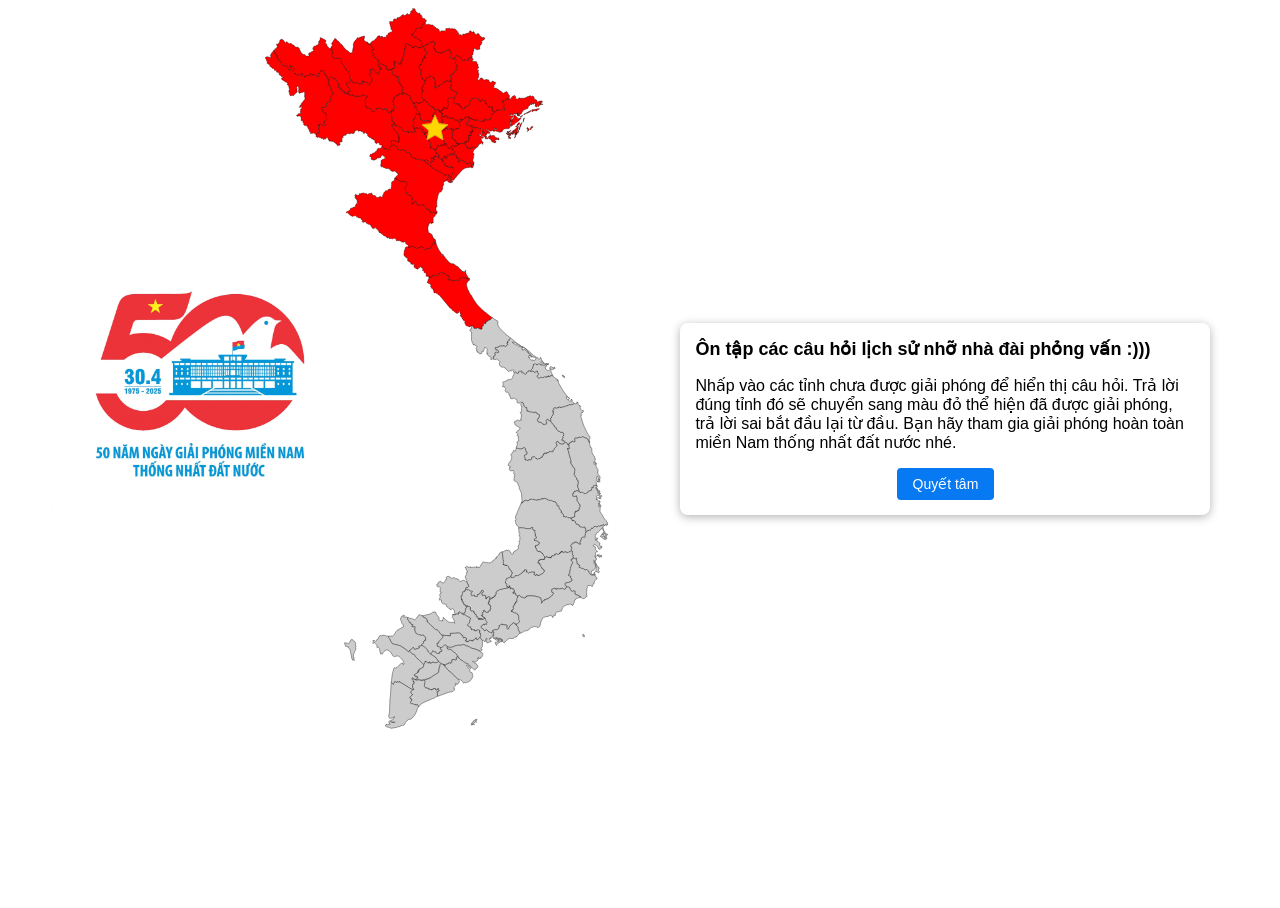
==== index.html @ c6c57c7c "initiate game ver1.0" ====
<!DOCTYPE html>
<html lang="en">
  <head>
    <meta charset="UTF-8" />
    <meta name="viewport" content="width=device-width, initial-scale=1.0" />
    <title>Document</title>
    <link rel="stylesheet" href="./style.css" />
  </head>
  <body>
    <img
      id="logo"
      src="./logo.webp"
      alt="Logo"
      style="position: absolute; top: 250px; left: 10px; width: 300px; height: auto; z-index: 15"
    />
    <div id="rulesDiv">
      <h2>Ôn tập các câu hỏi lịch sử nhỡ nhà đài phỏng vấn :)))</h2>
      <p>
        Nhấp vào các tỉnh chưa được giải phóng để hiển thị câu hỏi. Trả lời đúng tỉnh đó sẽ chuyển
        sang màu đỏ thể hiện đã được giải phóng, trả lời sai bắt đầu lại từ đầu. Bạn hãy tham gia
        giải phóng hoàn toàn miền Nam thống nhất đất nước nhé.
      </p>
      <button id="readyBtn">Quyết tâm</button>
    </div>
    <div id="questionDiv" style="display: none">
      <div id="questionText" class="question-text"></div>
      <div class="answers-container">
        <button class="answer-btn" data-answer="A"></button>
        <button class="answer-btn" data-answer="B"></button>
        <button class="answer-btn" data-answer="C"></button>
        <button class="answer-btn" data-answer="D"></button>
      </div>
    </div>
    <div id="gameOverDiv">
      <h2>Bạn đã thua!</h2>
      <button id="restartBtn">Chơi lại</button>
    </div>
    <div id="fixedSvg">
      <object type="image/svg+xml" data="is.svg"></object>
    </div>
    <div id="victoryDiv">
      🎉 Bạn đã giải phóng hoàn toàn miền Nam thống nhất đất nước! 🎉
      <button id="restartBtn">Chơi lại</button>
    </div>

    <div id="player" style="width: 0; height: 0; overflow: hidden"></div>
    <div id="tooltip" style="display: none; left: 473px; top: 315px">Quảng Bình</div>
    <svg
      xmlns:mapsvg="http://mapsvg.com"
      xmlns:dc="http://purl.org/dc/elements/1.1/"
      xmlns:rdf="http://www.w3.org/1999/02/22-rdf-syntax-ns#"
      xmlns:svg="http://www.w3.org/2000/svg"
      xmlns="http://www.w3.org/2000/svg"
      mapsvg:geoviewbox="102.143498 23.393563 109.460943 8.562136"
      width="381.07504"
      height="800.61719"
    >
      <path
        d="m 62.338471,33.343229 1.76,0.42 1.04,1 1.11,0.33 0.23,0.67 1.03,0.14 0.38,1.17 -0.86,0.35 -0.11,1.07 1.83,2.05 -0.25,0.96 0.44,0.4 0.03,0.33 0.87,0.68 0.36,0.93 1,0.22 -0.03,0.55 0.93,0.63 0.31,-0.04 0,0 0.27,0.54 1.07,-0.08 0.9,0.44 -0.27,0.59 0.74,1.97 0.61,0.27 -0.7,1.96 -0.7,0.44 -0.62,0.89 0.88,1.2 0.82,0.68 0.12,0.45 0.73,0.22 0.08,0.9 1.23,0.69 0.87,-0.42 2.57,-0.25 0.33,0.14 1.37,-0.53 1.02,0.43 0.93,0.92 0.07,2 0.67,0.34 -0.1,0.39 0.22,0.2 -0.65,0.36 0.12,0.44 -0.52,0.7 0.58,0.18 0.07,0.39 0.89,0.21 1.84,1.73 0.06,0.43 0.61,0.72 0.09,1.22 0.48,0.32 0.31,0.75 0.76,0.39 0,0.54 -0.33,0.34 0.15,0.31 1.18,0.37 1.18,1.44 1.31,0.34 -0.12,1 0.43,0.79 -0.34,1.39 0.75,1.04 0.21,0.75 -0.18,1.31 0.63,0.75 -0.43,0.7 1.4,1.8 0,0 -0.75,0.42 -0.47,0.75 -0.07,0.57 -0.91,0.99 -0.73,-0.31 -0.49,-0.5 -0.68,0.6 -0.66,0.03 -0.4,0.77 0.16,2.32 1.57,1.51 -0.07,0.53 1.38,1.03 0.43,0.7 -0.05,0.51 0.86,1.05 -0.24,0.75 -0.61,0.11 0.12,0.72 -0.27,-0.15 -0.56,0.26 -0.31,-0.2 -0.87,0.15 0.15,0.67 -0.37,0.68 0.53,0.39 0.11,0.53 0,0 -0.89,0.33 -0.81,-0.39 -0.44,-0.42 -0.15,1.27 -1.32,-0.28 -0.27,-0.51 -0.52,-0.29 -0.24,-2.08 -0.37,0.46 -0.71,-0.3 -0.31,0.17 -0.91,-1.43 -0.36,0 -0.22,-0.87 -1.23,0.01 -0.08,-0.47 0.31,-1.17 -1.47,-0.13 -0.34,0.24 -0.68,-0.82 -0.79,-0.25 -0.01,-0.7 0.47,-0.21 0.89,-2.04 -0.34,-0.08 -0.05,-0.27 -0.49,0 0.04,-1.03 -1.17,-0.99 0.28,-1.03 -1.22,-0.59 -0.28,-1.47 -0.44,-0.69 -1.14,-0.04 -0.91,-0.68 -0.29,-0.56 -2.7,-0.59 -0.53,-0.38 -1,0.28 -0.67,0.76 0.09,1.01 -0.23,0.44 -0.47,0.26 -0.2,0.54 0,0 -1.21,-0.6 -0.4,-0.85 -0.66,-0.72 0.05,-0.35 0,0 0.73,-0.61 0,0 -0.72,-1.54 -0.49,-0.23 -0.43,0.17 -0.25,-0.58 -0.46,-0.38 -0.85,-3.15 -0.73,-0.77 0.01,-0.72 -0.19,-0.12 -2.92,0.17 -0.67,0.56 -0.14,0.57 -0.53,0.44 0.07,0.64 -1.08,0.32 -0.15,1.24 -0.55,0.65 0.1,0.46 0.83,0.98 -0.03,0.38 -0.39,0.24 -2.07,-0.59 -1.6,-1.13 -0.79,0.09 -1.38,-0.64 -0.99,0.21 -0.08,0.32 -0.28,0.07 -0.92,-0.82 -0.25,-0.69 -0.99,-0.4 -0.71,1.72 0.34,0.26 -0.05,0.48 -1.64,-0.32 -0.94,0.77 -0.49,-0.02 -0.68,-0.39 -0.57,0.32 -0.53,-0.1 -0.23,0.85 -0.51,0.59 -0.96,-0.26 -0.3,-0.36 0.14,-0.23 -0.21,-0.47 -0.86,-0.88 -0.72,-0.19 -0.08,-0.42 0.38,-0.52 -0.11,-0.53 -1.12,0.27 -1.26,0.88 -0.54,-0.32 -0.55,0.14 -0.38,1 -0.47,-0.35 -1.61,0.04 -0.53,-0.47 -1.72,-0.72 -0.1,-0.19 0.28,-0.56 -0.64,-0.88 -0.24,0.04 -0.93,-0.79 -0.31,-0.81 0.17,-0.42 -0.16,-1 0.48,-0.4 0.34,-1.73 -1.43,-1.69 -0.92,-0.04 -0.87,-0.42 -0.8,-0.87 -0.7,0.49 1.27,0.93 0.53,1.58 -0.09,0.56 -0.34,0.29 -0.61,1.42 -1.21,-0.46 0,0 -0.55,0.05 0,0 -0.39,-0.67 -0.42,-0.13 -0.49,-0.53 0.01,-2 -0.8,-0.29 -1.36,-1.16 -0.8,0.05 -0.51,0.91 -0.53,0.05 -0.96,-0.56 -0.52,-0.43 -0.29,-1.06 -0.94,-0.99 -0.91,-1.7 -0.89,-0.83 0.05,-0.41 -0.42,-0.61 -1.17,-0.56 -0.21,-0.82 -0.64,-0.15 -1.22,-1.24 0.27,-0.75 0.33,0.27 -0.08,-0.79 -0.28,-0.46 0.12,-1.06 -0.35,-0.45 -1.22,-0.4 -0.23,-0.82 -0.55,-0.04 0.01,-0.83 -0.47,-0.82 0.19,-0.48 -0.65,-0.36 -0.4,-0.55 -0.04,-0.77 0,0 1.44,-0.47 -0.44,-1.24 1.36,-0.31 1.51,-2.09 0.88,-0.26 -0.15,-0.35 -0.63,-0.11 -0.85,-1.49 -0.07,-0.74 0.57,-0.31 0.75,0.29 1.36,-0.94 0.44,-1.29 0.65,-0.44 -0.29,-0.56 0.05,-0.58 0.32,-0.52 0.48,-0.44 0.53,0 0.2,-0.52 0.93,-0.04 0.59,0.16 1.42,1.2 0.69,1.18 0.62,0.5 0.28,1.18 0.81,-0.14 0.18,-0.92 0.63,-0.53 0.32,-0.01 2.55,2.39 1.62,-0.66 1.03,0.45 0.2,0.74 0.73,0.1 0.61,0.69 0.79,-0.05 0.71,1.13 0.92,0.66 0.3,0.52 1.47,0.22 0.45,-0.26 1.03,0.41 0.92,0.47 0.13,0.51 0.73,0.63 -0.32,0.8 0.54,0.45 0.69,1.3 0.66,1.15 0.13,0.8 0.53,0.16 0.94,1.24 0.52,0.19 0.78,0.23 1.19,-0.07 0.47,0.99 1.75,0.98 1.2,-0.15 0.99,-0.03 0.41,-0.28 -0.07,-0.96 -0.41,-0.4 0.05,-0.78 0.4,-0.91 0.95,-0.51 1.06,-0.15 1.07,-1.23 0.49,-0.14 0.41,0.26 1.31,-0.99 -1.23,-2.02 0.6,-1.52 0.34,-0.56 0.37,-0.56 0.55,-0.54 0.73,0.23 1,-0.09 0.58,-1.01 0.69,-0.41 0.54,0.14 0.92,-0.48 0.1,-1.19 0.35,-0.58 -0.17,-1.4 1.22,-1.51 0.47,-1.07 0.13,-2.04 0.92,0.61 z"
        title="Lai Châu"
        id="VN-01-Lai-Chau"
        class="liberated"
      ></path>
      <path
        d="m 109.74847,31.493229 0.39,-0.28 0.65,0.37 -0.2,1 -0.6,2.41 0.14,0.64 0.56,0.75 0.06,0.66 0.46,0.01 1.2,0.67 1,-0.11 0.84,0.52 0.26,0.66 0,0 -0.3,1.15 1.31,0.87 1.89,-0.35 0.61,0.85 0.02,0.64 0.65,1.25 0.72,0.61 1.37,0.39 0.13,2.19 -0.47,0.19 -0.68,-0.3 -0.87,0.1 -0.21,1.71 -0.39,0.77 0.99,0.42 0.52,1.04 1.56,1.03 -0.46,0.84 -0.84,0.61 0.27,0.82 0.77,1.14 1.15,0.24 0.4,0.87 0.51,-0.03 2.1,1.26 0.34,0.52 -0.34,0.7 0.35,0.36 0.8,-0.07 0.59,0.36 -0.83,0.95 0.71,0.87 0.01,0.72 -1.03,1.06 -0.7,0.25 -0.13,0.34 0.45,1.55 0.56,0.2 0.61,-0.14 0.24,-0.39 0.38,0.12 0,0 -0.17,1.01 0.39,0.67 0.31,0.09 0.86,-0.43 0.76,0.35 -0.64,0.41 -0.06,0.45 0.58,1.77 -0.39,-0.34 -0.8,0.17 -0.21,-0.43 -0.47,0.02 -0.35,0.31 0,0.55 0.29,0.4 -0.43,0.28 0.23,0.62 -0.24,0.26 -0.1,0.98 0.22,0.49 -0.42,0.15 -0.15,0.66 -0.5,0.67 -0.67,-0.32 -0.21,-0.45 -0.92,-0.57 -0.61,-0.88 0,0 -0.58,-0.33 0,0 -1.03,-0.71 -0.67,-0.96 -0.69,-0.32 -0.29,-1.01 -0.69,0.01 -0.8,-0.76 -0.43,-0.06 -0.61,0.51 0.09,0.23 -0.34,0.15 -0.17,0.41 -0.64,0.07 0.4,0.89 0.39,0.16 0.13,0.53 -0.2,0.66 0.42,1.05 -0.26,-0.12 -0.54,0.84 -0.05,0.48 -0.54,0.22 0,1.11 -0.2,0.15 0.49,0.22 0.39,0.91 0.26,0.03 0.89,1.11 0.38,2.04 0.41,0.97 -0.16,1.04 0.27,0.55 -0.27,0.58 -2.07,1.3 -0.09,0.7 -1.64,1.35 -0.76,-0.58 -0.08,-0.4 -0.39,-0.34 -0.24,-1.09 -1.68,-0.51 -0.49,-0.7 -0.51,0.34 -0.94,0.12 -1.72,-0.91 -0.57,-0.05 -0.12,0.48 1.11,0.96 -0.18,0.74 0.18,0.42 -0.91,0.61 -0.95,0.22 -2.86,-0.49 -0.68,-0.58 -1.74,-0.53 -0.87,0.66 -1.819999,-0.69 -0.3,0.16 -1.35,-0.24 -0.68,-0.49 -0.35,-0.6 0.31,-0.42 -0.03,-0.51 -0.54,-0.69 0,0 -1.4,-1.8 0.44,-0.7 -0.63,-0.75 0.18,-1.31 -0.2,-0.75 -0.76,-1.05 0.34,-1.39 -0.43,-0.79 0.12,-1 -1.31,-0.34 -1.18,-1.44 -1.18,-0.37 -0.14,-0.31 0.33,-0.34 0,-0.53 -0.76,-0.39 -0.3,-0.76 -0.49,-0.32 -0.09,-1.22 -0.61,-0.72 -0.07,-0.43 -1.84,-1.73 -0.89,-0.21 -0.07,-0.39 -0.58,-0.19 0.53,-0.7 -0.12,-0.44 0.65,-0.36 -0.22,-0.2 0.1,-0.39 -0.67,-0.34 -0.07,-2 -0.93,-0.92 -1.02,-0.43 -1.37,0.53 -0.34,-0.13 -2.57,0.24 -0.86,0.42 -1.23,-0.69 -0.08,-0.9 -0.73,-0.22 -0.12,-0.45 -0.82,-0.68 -0.88,-1.2 0.62,-0.88 0.7,-0.45 0.7,-1.95 -0.61,-0.27 -0.73,-1.97 0.26,-0.59 -0.9,-0.44 -1.07,0.08 -0.27,-0.54 0,0 0.81,-1.03 0.3,-1.23 0.98,-0.39 0.43,-1.14 -0.78,-1.33 0.07,-1.04 1.66,-2.08 0.31,-0.71 0.32,-0.73 0.5,-0.32 -0.1,-0.62 0.25,-0.23 0.57,-0.08 0.35,-0.35 0.99,0.48 0.46,1.15 0.64,0.28 0.32,0.68 0.76,0.31 1.92,1.84 -0.11,0.55 0.58,0.38 0.1,0.34 0.93,0 2.34,2.8 0.59,1.27 0.78,0.6 0.52,0.75 0.71,0.42 0.73,1.11 0.35,0.13 0.41,-0.25 1.22,1.34 0.63,0.3 0.32,0.58 0.8,0.29 0.33,0.62 0.4,0.25 0.87,0.01 0.64,-0.69 0.66,0.11 0.39,-0.22 -0.31,-0.97 0.21,-0.31 0.04,-0.85 0.19,-1.14 0.89,-3.54 0.02,-0.62 -0.55,-0.32 -0.01,-0.86 0.51,-0.51 0.42,-2.18 0.39,-0.66 0.969999,-1.22 1.22,-0.81 0.31,-1.01 1.04,-1.27 0.67,-0.07 0.32,0.39 0.31,-0.01 0.74,-0.26 0.55,-0.58 0.54,0.06 0.94,-0.51 1.23,-0.12 1.31,-0.77 z"
        title="Lào Cai"
        id="VN-02-Lao-Cai"
        class="liberated"
      ></path>
      <path
        d="m 166.03847,0.9232294 0.91,0.8 0.14,1.33 0.97,1.47 0.76,0.15 1.28,1.48 0.78,-0.26 0.25,-0.44 0.45,0.02 0.43,0.52 0.29,0.91 0.79,0.89 0.75,0.1 -0.09,0.72 0.64,0.74 -0.05,0.6899996 0.51,0.78 0.01,0.37 1.09,0.51 1.08,-0.12 0.64,0.45 0.13,0.63 0.63,0.67 0.67,0.22 0.12,0.46 0.35,0.26 -1.43,1.53 0,0 -0.7,0.51 -1.19,0.1 -0.57,1.37 0.12,0.47 -0.62,0.87 -0.24,1.02 -0.45,0.5 -0.33,1.33 -1.06,0.12 -0.95,0.47 -1.65,-0.12 -0.27,0.35 -0.69,0.22 -1.27,0.07 -0.71,0.69 -0.04,0.34 0.3,0.41 -0.3,0.88 0.21,0.46 -0.3,0.24 -1.16,0.21 -0.65,0.95 -0.64,0.12 -0.3,0.79 0.04,1.39 -1.82,-0.12 0.07,0.86 0.57,0.31 1.27,0.21 0.54,0.73 1.25,0.64 0.17,0.61 0.79,-0.05 1.33,0.37 0.69,0.95 1.11,0.51 0.21,0.41 0.9,0.28 0.46,0.79 1.12,0.23 0.73,2.63 0.63,0.69 -0.54,0.39 -0.14,0.66 0.48,1.02 0.14,1.31 0,0 -0.61,0.88 -0.54,-0.12 -1.33,0.73 -0.22,-0.29 -0.22,0.44 0,-0.29 -0.29,0.05 0.02,0.26 -0.41,-0.27 -1.01,-0.16 -0.78,-1.02 -0.52,0.16 -1.21,-0.67 -1.63,-0.05 -0.28,0.18 -0.09,0.68 -0.27,0.13 -0.06,1.03 -0.29,-0.22 0.01,-0.28 -1.12,-0.02 -0.18,-0.19 0.09,-0.48 -0.32,-0.52 0.1,-0.22 -0.59,-0.51 -1.13,-0.33 -0.36,0.26 -0.12,-0.41 -0.58,-0.44 -0.58,0.16 -0.42,-0.26 -0.31,-0.66 -1.64,-0.32 -0.2,-0.31 -1.14,-0.4 -0.47,0.46 -0.2,0.89 -0.26,0.14 0.48,0.31 0.02,0.44 0.4,0.32 0.62,1.59 -0.38,0.19 -0.48,-0.39 -0.2,0.69 -0.65,0.47 0.33,0.89 -1,0.78 0.33,0.43 0.38,1.74 -1.05,2.53 0.26,0.41 -0.05,1.04 0.32,0.51 -1.59,0.94 0.48,0.55 0.25,0.83 -0.5,1.02 -0.74,0.04 -0.18,0.46 -0.04,0.28 0.72,1.17 -0.18,0.42 -1.87,-0.19 -0.32,0.26 0.55,0.94 0.48,0.31 -0.05,0.98 -0.77,0.08 0.17,1.24 -0.94,0.35 -0.77,0.84 -0.26,0.03 -0.3,-0.97 0.11,-0.79 -0.56,-0.18 -0.14,-0.7 -0.53,-0.53 -0.72,0.26 -0.97,-0.08 -0.63,-0.69 -1.05,-0.03 -0.57,-0.95 -0.39,0.08 -0.14,1.07 -0.29,0.38 0.29,0.43 0.72,0.18 0.36,0.49 -0.13,0.4 0.33,0.32 -0.49,0.11 -0.35,0.76 -0.51,-0.06 -0.21,0.22 0.77,0.77 0.09,0.41 0.45,0.29 0.05,0.33 -0.35,0.47 0.13,0.88 -0.17,0.27 -0.28,-0.15 -0.11,0.15 -0.5,1.58 -0.75,-0.17 -0.2,-0.85 -0.57,-0.07 -0.19,0.31 -0.19,-0.09 -0.42,0.75 0,0 0,0 0,0 0,0 0,0 -0.98,0.43 -0.67,-0.47 0.09,0.33 -0.31,0.4 -0.69,0.15 -0.85,-0.14 -0.2,0.09 0.01,0.29 -0.88,-0.1 -0.35,-0.35 -0.05,-0.65 -0.7,0 -0.39,-0.69 -0.51,-0.11 -0.2,-0.84 0.48,-0.6 0,-0.53 -0.39,-1.25 -0.93,-0.37 -0.97,0.14 -0.47,-0.19 -0.34,-0.66 -0.51,0.18 -0.51,-0.38 -0.44,0.19 -0.65,-0.56 -0.63,-0.01 -0.18,-0.24 -0.39,0.04 -1.08,1.5 0.08,0.8 0,0 -0.38,-0.12 -0.24,0.39 -0.61,0.14 -0.56,-0.2 -0.45,-1.55 0.13,-0.34 0.7,-0.25 1.03,-1.06 -0.01,-0.72 -0.71,-0.87 0.83,-0.95 -0.59,-0.36 -0.8,0.07 -0.35,-0.36 0.34,-0.7 -0.34,-0.52 -2.1,-1.26 -0.51,0.03 -0.4,-0.87 -1.15,-0.24 -0.77,-1.14 -0.27,-0.82 0.84,-0.61 0.46,-0.84 -1.56,-1.03 -0.52,-1.04 -0.99,-0.42 0.39,-0.77 0.21,-1.71 0.87,-0.1 0.68,0.3 0.47,-0.19 -0.13,-2.19 -1.37,-0.39 -0.72,-0.61 -0.65,-1.25 -0.02,-0.64 -0.61,-0.85 -1.89,0.35 -1.31,-0.87 0.3,-1.15 0,0 0.79,0.97 1.13,-0.1 0.48,-0.6 0.57,0.15 0.59,-1.39 0.76,-0.66 2.43,-1.08 1.45,-1.6 0.95,-0.57 0.59,-1.26 0.44,-0.44 0.49,-0.71 1.61,-0.77 0.64,0.02 0.35,0.33 0.38,1.02 -0.33,0.28 0.06,0.39 0.9,-0.14 0.38,-0.63 -0.3,-0.33 0.31,-0.59 0.38,0.59 1.31,0.15 0.86,0.88 1.48,-0.48 1.17,0.34 0.44,-0.16 0.19,-0.48 -0.55,-1.06 0.67,-0.48 0.96,0.02 1.1,-2.58 0.72,-0.06 1.55,-1 1,0.09 1.12,-1.43 -0.58,-0.94 -0.65,-0.51 -0.46,-0.52 0.02,-0.93 -0.06,-1.5 -0.43,-0.63 -0.33,-1.22 -0.09,-0.74 -0.31,-0.63 -0.24,-2.16 -0.32,-0.41 1.74,-0.35 0.56,0.28 0.73,-0.15 0.35,0.17 0.65,0.12 0.47,-0.98 -0.06,-1.15 0.53,-0.59 1.33,-0.53 1.72,0.71 0.37,-0.57 0.14,-1.26 1.34,-0.33 0.14,0.39 0.5,-0.01 0.39,-0.8 1.09,-0.17 0.96,-0.8599996 0.47,-0.77 0.75,-0.41 0.91,-0.71 0.72,0.27 0.28,0.52 -0.16,0.37 0.63,0.15 0.69,-0.43 0.4,-0.21 1.14,-0.5 0.59,-0.88 0.26,-0.32 0.47,0.08 0.88,0.4 0.12,0.4 0.59,0.32 0.68,-0.2 0.22,-0.28 0.28,-0.58 0.81,-0.69 -0.02,-0.6 0.4,-0.28 -0.39,-1.02 0.16,-0.32 0.27,-0.3 0.75,0.19 0.54,-0.16 0.21,-0.86 0.56,-0.59 -0.04,-0.56 -0.46,0.06 -0.15,-0.31 0.7,-0.2 0.57,0.24 0.7,-0.61 z"
        title="Hà Giang"
        id="VN-03-Ha-Giang"
        class="liberated"
      ></path>
      <path
        d="m 178.29847,16.363229 0.18,0.87 -0.08,0.61 -0.01,0.38 0.42,0.37 1.24,-0.47 0.88,0.49 0.67,-0.63 0.61,-0.13 0.52,0.41 0.79,0.19 0.46,0.43 2.04,-0.05 0.9,0.09 0.09,0.3 -0.29,0.56 0.45,0.82 1.21,0.06 0.11,0.29 0.86,0.25 0.52,0.97 0.62,0.57 1.23,-0.08 0.6,0.52 0.6,0.53 0.35,0.49 0.46,0.91 -0.12,0.69 0.54,0.44 0.32,0.18 0.55,-0.44 1.59,-1.04 0.46,0.28 0.56,0.68 0.85,-0.03 0.02,-0.46 0.42,-0.14 0.85,0.19 0.61,0.42 0.32,-0.12 0.19,-0.3 -0.1,-0.75 0.02,-1.04 0.13,-0.76 1.89,-0.1 0.49,-0.08 1.85,-0.29 0.41,0.1 0.65,0.7 0.79,-0.05 0.61,-0.15 0.17,-0.33 0.52,-0.05 1.11,0.65 0.71,0.11 0.94,-0.37 0.68,1.03 0.7,0.41 0.6,0.6 0.51,0.7 0.34,1.08 0.37,0.12 0.55,0.48 0.33,0.77 0.09,0.63 -0.32,0.52 0.78,0.5 0.36,-0.39 0.9,0.6 0.69,-0.74 1.07,1.14 0.34,0.05 0.62,-0.61 0.05,-0.71 0.31,-0.29 1.73,0.23 0.27,-0.34 0.55,-0.32 0.47,0.33 0.69,-0.22 0.31,-0.74 0.36,-0.02 0.53,0.15 0.35,0 0.53,-0.14 0.65,-0.24 0.5,-0.36 0.15,-0.95 0.3,-0.85 0.62,-0.09 0.95,0.32 0.1,0.76 1.09,0.56 1.13,-0.73 0.54,-0.07 0.4,0.38 0.43,1.23 0.61,0.37 0.32,0.4 0.35,0.25 -0.06,0.53 0.98,0.47 0.54,-0.4 -0.05,-0.66 0.24,-0.3 0.32,0.02 0.9,-0.05 0.24,0.24 0.71,0.11 0.39,0.77 -0.48,0.23 -0.03,0.24 1.69,1.18 0.62,0.72 0.71,0.28 0.3,0.54 0.59,0.28 1.13,-0.48 0.82,0.17 0.84,0.82 -0.08,0.51 -0.65,0.42 -0.01,0.41 -0.32,0.38 -0.7,0.24 -0.47,-0.08 -0.38,0.9 -1.2,0.65 -0.02,0.56 0.3,0.5 0.55,0.9 -0.77,0.28 -0.33,0.36 0.07,0.52 -0.17,0.6 -0.38,0.29 -0.43,-0.04 -0.26,0.42 -0.17,0.52 -0.51,1.92 0.37,0.47 -0.12,0.78 0.24,0.36 -1.27,0.7 -0.63,-0.29 -0.81,0.66 -0.75,-0.35 -0.95,0.02 -0.76,-0.75 -0.23,-0.8 -1.11,0.21 -0.22,0.65 -0.13,0.78 0.12,0.65 -0.18,0.68 -0.47,0.13 -0.04,0.84 -0.43,0.84 0.1,2.42 -0.55,0.26 -0.39,0.16 -0.18,0.34 -0.19,0.7 0.52,0.98 -0.42,0.6 0,0 -1.36,0.15 -0.38,0.35 0.21,0.28 -0.66,0.54 -0.78,-0.39 -0.72,0.2 0.14,0.37 -0.51,0.26 0.35,0.34 -0.58,0.28 0.5,0.19 -0.07,0.39 -1.08,0.54 -0.8,0.13 -0.79,-0.38 -0.57,0.25 -0.57,-0.6 -0.71,-0.01 -0.23,-0.2 -0.94,0.8 -0.84,0.14 -1.08,-1.03 0.17,-0.92 -0.57,-0.56 0,-0.46 -0.26,-0.15 -0.42,0.27 -0.39,-0.11 -0.88,-0.89 -0.43,-0.06 -0.57,-1.17 -0.65,-0.31 -0.28,0.16 -1.01,-0.61 -0.43,0.35 -0.76,0.18 0,0 -0.31,0.62 0,0 -0.26,0.14 -0.66,1.27 -0.36,1.49 0,0 -0.38,-0.12 0.04,-0.5 -0.51,-0.06 -0.03,-0.3 -0.48,-0.13 -0.97,0.86 -0.92,-0.43 -0.61,0.18 -0.23,-0.14 -0.29,-0.7 0.07,-1.16 -0.38,-0.52 1.32,-1.57 -0.21,-0.61 0.23,-1.48 -0.97,-0.36 0.07,-0.34 -0.37,-0.41 0.31,-0.31 -0.42,-0.13 0.12,-0.55 -0.44,-0.31 -0.66,-0.03 0.01,-0.43 0.42,-0.38 -0.05,-0.32 -0.79,0.2 -0.95,-0.46 -0.45,0.84 -1.71,0.46 -0.21,0.36 -1.7,0.69 -0.25,0.46 -0.52,0.27 -0.47,-0.29 -0.73,0.04 -0.4,0.36 -0.74,1.43 -0.37,0.01 -0.33,-0.65 -1.18,-0.41 -0.3,-0.38 -1.52,0.31 -0.38,-0.03 -0.07,-0.59 -0.54,0.37 -0.89,-0.25 -0.9,-1.5 -0.75,0.07 0.1,-0.22 -0.3,-0.09 0.28,-0.22 -0.14,-0.33 0.43,-0.4 -0.08,-0.28 -0.59,-0.59 -0.76,0.09 -0.31,-0.44 0.43,-0.77 -0.63,-0.69 -0.05,-0.39 -0.61,-0.22 -0.01,-0.38 0.58,-0.25 0.58,-1.26 1.2,-1.08 0.2,-0.43 -0.96,-0.36 -0.37,-0.79 0.37,-0.45 -0.05,-0.34 -0.4,-0.02 -0.56,-0.77 -0.65,0.14 -0.29,0.44 -0.54,-0.1 -0.5,0.67 -0.29,-0.5 -0.25,0.63 -0.98,-0.41 -0.48,0.09 -0.82,1.41 -1.46,-0.08 -0.08,0.23 -0.45,0.08 -0.4,0.33 0.16,0.97 -0.45,0.01 -0.53,-0.35 -0.31,0.66 -0.6,-0.09 -1.21,0.49 -0.3,0.34 0.01,0.8 -0.49,0.19 0,0 -0.91,-0.17 -0.8,0.13 0,0 -0.14,-1.31 -0.48,-1.02 0.14,-0.66 0.54,-0.39 -0.63,-0.69 -0.73,-2.63 -1.12,-0.23 -0.46,-0.79 -0.9,-0.28 -0.21,-0.41 -1.11,-0.51 -0.69,-0.95 -1.33,-0.37 -0.79,0.05 -0.17,-0.61 -1.25,-0.64 -0.54,-0.73 -1.27,-0.21 -0.57,-0.31 -0.07,-0.86 1.82,0.12 -0.04,-1.39 0.3,-0.79 0.64,-0.12 0.65,-0.95 1.16,-0.21 0.3,-0.24 -0.21,-0.46 0.3,-0.88 -0.3,-0.41 0.04,-0.34 0.71,-0.69 1.27,-0.07 0.69,-0.22 0.27,-0.35 1.65,0.12 0.95,-0.47 1.06,-0.12 0.33,-1.33 0.45,-0.5 0.24,-1.02 0.62,-0.87 -0.12,-0.47 0.57,-1.37 1.19,-0.1 0.7,-0.51 0,0 z"
        title="Cao Bằng"
        id="VN-04-Cao-Bang"
        class="liberated"
      ></path>
      <path
        d="m 70.638471,80.133229 0.2,-0.54 0.47,-0.26 0.23,-0.43 -0.09,-1.01 0.67,-0.75 1,-0.28 0.53,0.38 2.7,0.59 0.29,0.56 0.91,0.68 1.14,0.05 0.44,0.69 0.28,1.47 1.22,0.59 -0.28,1.03 1.17,1 -0.04,1.03 0.49,0 0.05,0.27 0.34,0.08 -0.89,2.04 -0.47,0.22 0.01,0.71 0.79,0.26 0.68,0.82 0.34,-0.24 1.47,0.14 -0.31,1.17 0.08,0.47 1.23,-0.01 0.22,0.87 0.36,0 0.92,1.43 0.31,-0.17 0.71,0.29 0.37,-0.46 0.24,2.08 0.52,0.29 0.27,0.51 1.32,0.28 0.15,-1.27 0.37,0.44 0.82,0.39 0.89,-0.33 0,0 0.77,0.47 -0.03,1.18 1.26,-0.01 0.37,0.33 0.81,-0.79 0.16,0.23 0.43,-0.1 0.52,0.19 0.12,0.35 0.39,-0.25 0.59,0.07 0.05,-0.18 1.1,0.83 1.479999,0.38 0.65,0.45 0.64,-0.27 0.65,0.05 0.58,-0.31 1.68,-0.19 0.84,0.39 0.98,0.06 0.55,-0.45 0.47,-0.81 0.35,-0.14 1.8,0.12 0.33,0.41 1.43,0.1 0.45,0.48 0.96,-0.19 1.23,0.18 0.06,0.65 -0.49,0.22 -1.3,1.630001 -0.95,0.48 0.54,1.57 -0.47,0.15 -0.62,0.96 0.86,1.43 0.08,0.82 -0.53,1.05 -0.1,1.11 0.25,0.47 0.76,0.48 -0.16,0.88 1.07,0.58 0.62,1.15 0.64,-0.11 -0.08,-0.31 0.3,-0.15 1.01,1.04 0.78,-0.16 0.47,0.14 0.3,0.43 1.08,0.65 0.1,0.99 0.62,0.51 0.67,-0.22 1.28,0.36 0.38,-0.08 1.44,-1.32 1.3,-2.03 1.61,0.23 0.5,-0.22 0.49,0.25 0.17,-0.53 0.34,-0.25 0.92,0.41 0.47,0.74 1.53,1.02 0.39,-0.09 1.29,0.56 0.54,-0.35 0.13,-1.03 0.36,0.01 0.39,-0.31 0.29,0.32 0.54,0.01 0.66,-0.38 0.06,1.38 0.69,0.8 0.09,0.88 0.38,-0.07 0.01,0.27 0.6,0.11 0.02,0.87 0.51,0.24 0.78,-0.48 0.5,0.22 0.68,-0.23 0,0 0.15,0.71 1.27,0.75 -0.1,2.6 0.46,0.37 -0.04,0.55 0.33,0.74 -0.29,0 -0.27,0.43 0.6,0.33 0.41,0.65 -0.65,1.53 0.39,0.35 -0.33,1.21 0.2,0.27 0.64,0.13 0.6,0.6 0.77,0.24 0.42,0.54 0.44,0.11 0.09,0.3 -0.15,0.01 0,0 -1,0.21 -0.82,0.49 -0.46,1.26 -0.54,-0.21 -0.23,0.16 0.28,1.29 0.49,1.27 0.71,0.43 0.45,0.73 0.28,1.22 1.38,1.24 0.93,1.8 2.02,1.46 0.07,0.77 1.13,2 -0.22,0.53 0.48,0.09 -0.1,1.02 -0.94,0.68 0.38,0.15 0.43,-0.15 1.22,0.65 -0.66,0.94 -0.37,-0.22 -0.36,1.33 -0.35,0.36 0.11,0.44 1.02,0.53 -0.01,0.43 -0.5,0.23 -0.91,0.1 -0.33,-0.18 -0.35,0.21 -0.99,-0.72 -0.4,0.2 -0.37,-0.44 -0.8,0.02 -0.35,-0.52 -0.7,-0.03 -1.12,-0.76 -0.4,0 -0.78,0.77 -1.06,0.22 -0.12,0.83 0.42,0.2 -0.32,0.86 0.55,0.68 -0.67,0.34 0.27,0.62 -0.24,1.41 0.49,0.44 0,0 0.06,0.14 -1.4,0.77 -0.2,0.31 -0.2,-0.13 -0.71,0.79 0.12,2.01 0,0 -0.93,0.02 0,0 -0.37,0.47 -0.69,-0.51 -0.39,0.4 -0.67,0.11 -0.69,-0.75 -0.32,-0.88 -0.38,-0.11 -0.92,0.14 -0.15,0.31 -0.45,0.11 -0.08,-0.92 -0.62,-0.56 -0.48,-0.11 -0.31,-0.74 -0.37,-0.14 -0.57,-0.75 0,0 -0.12,-1.03 -1.77,0.05 -0.9,-0.49 -0.08,-0.98 -1.04,-1.03 -0.69,-0.19 -1.07,0.55 -0.37,0.58 -0.83,-0.53 -0.47,-0.22 -0.52,-0.88 -0.29,-2.11 -0.62,-0.37 -0.96,-0.4 -0.23,-0.93 -0.82,0.09 -0.29,0.31 -1.75,-1.75 -0.68,0.14 -0.34,-0.12 -1.72,-1.64 -0.63,-0.29 0.33,-0.82 -0.11,-0.55 -1.09,-1.28 -0.85,-0.32 -0.21,-0.72 -0.57,-0.12 -0.76,0.42 -0.47,1.06 -0.9,-0.71 0.12,-1.22 -2.38,-0.66 -0.3,-0.62 -1.86,0.11 -0.87,0.38 -0.37,-0.05 -0.31,-0.99 -0.95,-0.59 -0.76,0.72 -1.02,0.2 -1.039999,0.58 0.3,0.57 -0.47,0.65 0.04,0.71 -0.97,0.7 -1.77,-0.07 -0.39,-0.33 -0.53,0.07 -0.97,0.58 -0.71,0.22 -0.5,-0.42 -1.99,-0.12 -1.31,1.05 -1.15,1.39 -0.96,-0.59 -1.06,0.32 0.09,0.58 -0.72,0.27 0.45,1.09 -0.05,0.35 -0.6,0.27 -0.9,0.9 0.04,0.68 0.48,0.55 -0.35,0.81 0.38,1 -1,0.71 -0.78,0.18 -1.17,-0.09 -0.22,0.66 0.34,0.51 -0.05,1.01 0.38,0.32 0.11,0.62 -0.52,0.46 -0.94,0 -1.31,0.38 -0.46,0.01 -0.37,-0.36 -0.05,-0.86 -0.36,-0.89 -0.58,0.23 -0.97,-1.32 -1.45,-0.64 -0.43,-0.72 -1.96,-0.31 -0.65,0.27 -0.73,-0.49 -0.78,0.23 -0.67,-0.28 -0.41,-1.14 -0.96,-1.15 0.09,-0.88 -0.92,-0.87 -0.79,0.28 -0.41,0.68 -0.18,0.85 -1.39,-0.14 -0.71,0.73 -0.81,-0.17 -1,-1.12 -0.77,0.21 -1.45,-0.87 -1.15,-0.17 -0.07,-0.4 -0.45,-0.5 -1.14,0.82 -1.64,-0.6 -0.46,-0.53 -0.09,-0.46 0.44,-1.21 -1.08,-0.96 0.38,-0.28 0,0 1.39,0.09 1.3,-0.47 0.46,0.27 0.46,-0.55 -0.49,-0.74 -0.17,-0.76 0.45,-0.59 0.78,-0.11 0.02,-1 -0.63,-1.51 -0.32,-0.24 0.08,-0.14 -0.28,0 0.42,-0.6 -0.08,-0.33 0.41,-0.23 -0.48,-1.04 0,0 -0.3,-0.36 0,0 -0.06,-0.92 0.27,0.05 0.02,-0.2 1,0.2 -0.62,-0.93 0.13,-0.32 -0.2,-0.54 0.3,-0.17 2.15,0.37 1.93,1.51 1.65,0.15 1.2,-0.46 -0.89,-1.04 -0.39,-1.01 -0.35,-2.3 0.63,-0.4 0.33,-0.62 0.75,0.13 0.24,-0.27 0.21,-1.33 -0.25,-0.95 0.14,-1.75 -0.22,-0.6 0.39,-0.75 0.08,-1.14 -0.59,-1.48 -1.81,-0.32 -1.4,-0.82 1.09,-1.72 -0.2,-0.24 -1.21,-0.21 -0.17,-0.84 -0.86,-0.71 -0.49,-0.8 0.66,-0.82 0.54,0.26 1.17,-0.26 0.08,-0.34 0.75,-0.04 1.25,0.53 0.28,-0.2 1,-0.03 0.37,-0.31 -0.12,-0.38 0.48,-0.98 -0.4,-1.45 0.19,-0.78 0.46,-0.6 -0.04,-0.34 1.25,-0.19 0.87,-0.62 0.88,-0.01 0.2,-0.7 -0.08,-0.95 0.67,-0.28 -0.15,-1.03 0.39,-0.32 0.1,-0.47 0.46,-0.17 0.56,-1.270001 -0.92,-1.15 0.73,-0.47 0.34,-0.78 0.75,-0.79 0.33,-0.08 0.55,0.46 0.2,-0.25 -1.31,-3.29 -0.56,-0.57 -0.17,-0.66 -0.87,-0.85 0.27,-1.1 -0.5,-0.99 0.19,-0.53 -0.59,-0.57 -0.38,-1.43 -0.83,-0.63 -0.75,-0.14 -0.14,-0.84 -0.27,-0.31 0.16,-0.46 -0.4,-0.33 0.16,-1.01 0.35,-0.3 -0.24,-0.23 0.63,-0.38 0.04,-0.35 0.36,-0.3 -0.44,-0.93 z"
        title="Sơn La"
        id="VN-05-Son-La"
        class="liberated"
      ></path>
      <path
        d="m 127.26847,64.503229 -0.08,-0.8 1.08,-1.5 0.39,-0.04 0.18,0.24 0.63,0.01 0.65,0.56 0.44,-0.19 0.51,0.38 0.51,-0.18 0.34,0.66 0.47,0.19 0.97,-0.14 0.93,0.37 0.39,1.25 0,0.53 -0.48,0.6 0.2,0.84 0.51,0.11 0.39,0.69 0.7,0 0.05,0.65 0.35,0.35 0.88,0.1 -0.01,-0.29 0.2,-0.09 0.85,0.14 0.69,-0.15 0.31,-0.4 -0.09,-0.33 0.67,0.47 0.98,-0.43 0,0 0.34,0.83 -0.08,0.72 0.5,0.83 -0.21,0.78 0.27,1.75 0.89,1.38 0.76,0.07 0.34,0.41 0.5,-0.09 0.29,0.37 0.49,-0.17 0.37,0.18 0.36,0.35 -0.05,0.45 0.31,0.48 0.49,0.04 0.3,0.31 0.3,-0.11 0.31,-0.53 0.86,-0.24 0.4,0.13 -0.28,1.25 0.21,0.31 -0.35,0.68 0.06,0.5 0.47,0.32 -0.38,0.89 0.05,1.1 0,0 -0.21,0.39 0,0 -0.15,0.49 0.57,0.44 0.64,-0.48 0.49,0.08 0.15,1.03 -0.41,0.56 0.01,0.51 0.59,0.35 0.58,0.03 0.28,0.47 0.1,1.01 0.73,0.35 0.93,1.51 0.65,0.17 0.57,0.78 -0.6,0.43 -0.4,1.1 -0.47,0.35 0.5,0.51 -0.36,0.77 -0.23,0.32 -0.68,0.23 1.02,0.67 0.02,0.72 0.38,-0.06 0.13,0.31 0,0 0.29,0.33 -0.27,0.56 0.5,0.11 0.19,0.59 -0.28,0.64 -0.37,-0.27 -0.78,0.05 -0.58,-0.42 -0.17,0.23 -0.44,-0.14 -0.99,-0.74 -0.25,0.33 -0.26,-0.04 -0.08,0.46 -1.02,0.02 0.06,0.44 -1.08,0.4 0.33,0.24 -0.04,0.34 -0.65,0.29 -0.07,0.59 -0.79,-0.82 -0.96,0.5 -0.18,0.54 -0.77,0.09 -0.5,0.35 -0.31,0.57 0.1,0.860001 -0.97,-0.2 0.32,0.43 0.26,2.22 -0.62,0.41 -0.72,0.06 -0.26,0.44 0.03,0.34 0.51,0.38 0.36,0.7 -0.02,1.25 0.64,1.75 0.77,1.26 0,0.68 -0.32,0.34 0.11,0.74 -0.67,1.19 -0.61,0.11 -0.07,0.46 0.13,0.6 0.47,0.38 0.37,0.79 -0.23,0.37 -0.69,0.12 -0.74,-0.64 -0.26,-0.62 -0.26,-0.02 -0.27,0.31 0.03,0.43 -0.49,0.01 0.25,0.7 -1.44,0.02 -0.28,0.21 0,0 -0.68,0.22 -0.5,-0.22 -0.78,0.49 -0.52,-0.24 -0.02,-0.87 -0.59,-0.11 -0.01,-0.28 -0.38,0.08 -0.09,-0.88 -0.69,-0.8 -0.06,-1.38 -0.66,0.38 -0.54,0 -0.29,-0.32 -0.39,0.31 -0.36,-0.02 -0.14,1.04 -0.54,0.35 -1.29,-0.56 -0.39,0.09 -1.53,-1.02 -0.47,-0.74 -0.92,-0.41 -0.34,0.25 -0.17,0.54 -0.49,-0.25 -0.5,0.22 -1.61,-0.23 -1.31,2.04 -1.43,1.32 -0.39,0.08 -1.28,-0.36 -0.67,0.22 -0.61,-0.5 -0.1,-0.99 -1.08,-0.65 -0.3,-0.43 -0.47,-0.14 -0.79,0.17 -1.01,-1.04 -0.29,0.15 0.08,0.31 -0.64,0.11 -0.61,-1.14 -1.07,-0.59 0.16,-0.87 -0.75,-0.48 -0.25,-0.47 0.1,-1.11 0.53,-1.05 -0.08,-0.82 -0.86,-1.43 0.62,-0.96 0.47,-0.16 -0.54,-1.57 0.95,-0.48 1.3,-1.630001 0.49,-0.22 -0.06,-0.64 -1.23,-0.19 -0.96,0.19 -0.45,-0.48 -1.44,-0.1 -0.32,-0.4 -1.8,-0.12 -0.35,0.14 -0.47,0.81 -0.56,0.46 -0.98,-0.07 -0.84,-0.38 -1.69,0.18 -0.58,0.32 -0.65,-0.05 -0.64,0.26 -0.65,-0.44 -1.479999,-0.38 -1.1,-0.83 -0.05,0.19 -0.58,-0.07 -0.39,0.24 -0.13,-0.35 -0.51,-0.19 -0.43,0.1 -0.15,-0.23 -0.82,0.79 -0.36,-0.32 -1.27,0 0.03,-1.18 -0.77,-0.47 0,0 -0.11,-0.53 -0.53,-0.39 0.37,-0.68 -0.15,-0.67 0.87,-0.16 0.31,0.21 0.56,-0.27 0.27,0.15 -0.11,-0.72 0.61,-0.1 0.25,-0.75 -0.86,-1.05 0.05,-0.51 -0.43,-0.7 -1.37,-1.04 0.07,-0.53 -1.57,-1.51 -0.16,-2.32 0.4,-0.77 0.66,-0.04 0.68,-0.6 0.49,0.5 0.73,0.31 0.91,-0.99 0.08,-0.57 0.47,-0.75 0.75,-0.43 0,0 0.54,0.69 0.03,0.51 -0.31,0.42 0.35,0.6 0.68,0.49 1.35,0.24 0.3,-0.16 1.819999,0.69 0.87,-0.66 1.74,0.53 0.68,0.58 2.86,0.49 0.95,-0.22 0.91,-0.61 -0.18,-0.42 0.18,-0.74 -1.11,-0.96 0.12,-0.48 0.57,0.05 1.72,0.91 0.94,-0.12 0.51,-0.34 0.49,0.7 1.68,0.51 0.24,1.09 0.39,0.34 0.08,0.4 0.76,0.58 1.64,-1.35 0.09,-0.7 2.07,-1.3 0.27,-0.58 -0.27,-0.55 0.16,-1.04 -0.41,-0.97 -0.38,-2.04 -0.89,-1.11 -0.26,-0.03 -0.39,-0.91 -0.49,-0.22 0.2,-0.15 0,-1.11 0.54,-0.22 0.05,-0.48 0.54,-0.84 0.26,0.12 -0.42,-1.05 0.2,-0.66 -0.13,-0.53 -0.39,-0.16 -0.4,-0.89 0.64,-0.07 0.17,-0.41 0.34,-0.15 -0.09,-0.23 0.61,-0.51 0.43,0.06 0.8,0.76 0.69,-0.01 0.29,1.01 0.69,0.32 0.67,0.96 1.03,0.71 0,0 0.58,0.33 0,0 0.61,0.88 0.92,0.57 0.21,0.45 0.67,0.32 0.5,-0.67 0.15,-0.66 0.42,-0.15 -0.22,-0.49 0.1,-0.98 0.24,-0.26 -0.23,-0.62 0.43,-0.28 -0.29,-0.4 0,-0.55 0.35,-0.31 0.47,-0.02 0.21,0.43 0.8,-0.17 0.39,0.34 -0.58,-1.77 0.06,-0.45 0.64,-0.41 -0.76,-0.35 -0.86,0.43 -0.31,-0.09 -0.39,-0.67 z"
        title="Yên Bái"
        id="VN-06-Yen-Bai"
        class="liberated"
      ></path>
      <path
        d="m 140.87847,68.103229 0.42,-0.75 0.19,0.09 0.19,-0.31 0.57,0.07 0.2,0.85 0.75,0.17 0.5,-1.58 0.11,-0.15 0.28,0.15 0.17,-0.27 -0.13,-0.88 0.35,-0.47 -0.05,-0.33 -0.45,-0.29 -0.09,-0.41 -0.77,-0.77 0.21,-0.22 0.51,0.06 0.35,-0.76 0.49,-0.11 -0.33,-0.32 0.13,-0.4 -0.36,-0.49 -0.72,-0.18 -0.29,-0.43 0.29,-0.38 0.14,-1.07 0.39,-0.08 0.57,0.95 1.05,0.03 0.63,0.69 0.97,0.08 0.72,-0.26 0.53,0.53 0.14,0.7 0.56,0.18 -0.11,0.79 0.3,0.97 0.26,-0.03 0.77,-0.84 0.94,-0.35 -0.17,-1.24 0.77,-0.08 0.05,-0.98 -0.48,-0.31 -0.55,-0.94 0.32,-0.26 1.87,0.19 0.18,-0.42 -0.72,-1.17 0.04,-0.28 0.18,-0.46 0.74,-0.04 0.5,-1.02 -0.25,-0.83 -0.48,-0.55 1.59,-0.94 -0.32,-0.51 0.05,-1.04 -0.26,-0.41 1.05,-2.53 -0.38,-1.74 -0.33,-0.43 1,-0.78 -0.33,-0.89 0.65,-0.47 0.2,-0.69 0.48,0.39 0.38,-0.19 -0.62,-1.59 -0.4,-0.32 -0.02,-0.44 -0.48,-0.31 0.26,-0.14 0.2,-0.89 0.47,-0.46 1.14,0.4 0.2,0.31 1.64,0.32 0.31,0.66 0.42,0.26 0.58,-0.16 0.58,0.44 0.12,0.41 0.36,-0.26 1.13,0.33 0.59,0.51 -0.1,0.22 0.32,0.52 -0.09,0.48 0.18,0.19 1.12,0.02 -0.01,0.28 0.29,0.22 0.06,-1.03 0.27,-0.13 0.09,-0.68 0.28,-0.18 1.63,0.05 1.21,0.67 0.52,-0.16 0.78,1.02 1.01,0.16 0.41,0.27 -0.02,-0.26 0.29,-0.05 0,0.29 0.22,-0.44 0.22,0.29 1.33,-0.73 0.54,0.12 0.61,-0.88 0,0 0.8,-0.13 0.91,0.17 0,0 -0.14,0.78 1.04,1.12 -0.13,0.61 0.28,0.69 0.36,0.18 0.23,0.62 0.77,0.15 0.68,0.89 0.36,1.15 -0.33,0.81 0.35,1.07 -2,1.49 -0.19,1.36 -0.39,0.03 0.29,0.53 -0.21,0.42 0.14,0.49 0.34,0.1 0.61,-0.51 -0.4,0.86 -1.45,-0.21 -0.9,0.4 0.08,0.6 -0.33,0.76 0.18,0.54 -0.15,1 -0.93,0.41 0.07,1.18 -0.78,0.18 -0.19,0.48 0.68,0.83 -1.66,0.54 0.66,0.58 -0.5,0.48 -0.49,-0.19 -0.94,0.52 0.16,0.24 -0.14,0.85 0.27,0.51 -0.29,0.14 -0.05,0.59 -0.19,0.05 1,1.43 0.31,0.22 0.2,-0.15 0.21,0.46 -0.09,0.67 0.35,0.46 0.37,-0.15 0.89,0.34 0.01,0.39 -0.6,0.25 -0.38,0.51 0.03,0.59 -0.3,0.09 -0.34,0.54 0.1,0.63 0.52,0.37 -0.35,0.44 0.07,0.47 -0.34,0.37 0.56,0.36 0.07,0.54 0.65,0.6 0.35,2.02 0.6,0.2 -0.04,0.86 0.32,0.14 0.05,0.3 0.22,-0.15 0.44,0.31 0.4,0.77 0.98,0.28 0.22,0.29 0,0 -0.34,0.55 0.19,2.19 -0.4,0.24 -0.07,0.71 -1,0.2 -0.32,0.62 0.53,1.35 -0.02,0.95 -0.59,0.48 -0.54,-0.34 -0.5,0.05 -0.15,0.23 -0.04,1.3 0.25,0.63 -0.18,1.02 0.3,0.24 0.82,-0.21 0.51,0.36 -0.42,0.69 -0.45,0.28 0.36,0.76 -0.62,0.39 -0.74,1.47 -0.63,0.32 0.53,0.49 -0.06,0.45 -0.39,0.37 0.57,1.69 0.51,0.64 -0.18,0.76 0.94,0.910001 0.63,1.08 0.48,0.07 0.34,0.42 0,0 -0.63,0.87 -0.47,1.29 -0.49,-0.08 -0.7,0.62 -0.25,-0.16 -0.34,0.59 -0.69,-0.35 -0.27,0.35 -0.53,-0.05 -0.16,0.42 -1.3,0.27 -0.36,0.47 -0.6,-0.84 -1.12,0.07 -0.2,-0.46 -0.8,-0.27 -0.61,0.32 -0.8,0.02 -0.38,0.55 0.19,0.27 -0.81,-0.18 0,0 -0.13,-0.23 -0.71,0.22 -0.38,-0.12 -0.26,-0.67 0.12,-0.55 -1.58,-0.83 0.29,-0.82 -0.63,-0.37 -0.59,-0.94 -0.25,-0.75 0.41,-0.25 -0.13,-0.48 -0.87,-0.350001 -0.42,-0.68 0.68,-0.82 -0.2,-0.8 -1.58,-0.21 -0.54,-0.39 -0.13,-0.41 -0.67,-0.3 -0.09,-0.27 -0.63,-0.07 -0.52,0.39 0.05,-0.34 -0.44,-0.68 -0.78,0.16 -0.49,-0.43 -0.75,-0.08 -0.39,-0.65 -0.8,-0.03 0,0 -0.13,-0.31 -0.38,0.06 -0.02,-0.72 -1.02,-0.67 0.68,-0.23 0.23,-0.32 0.36,-0.77 -0.5,-0.51 0.47,-0.35 0.4,-1.1 0.6,-0.43 -0.57,-0.78 -0.65,-0.17 -0.93,-1.51 -0.73,-0.35 -0.1,-1.01 -0.28,-0.47 -0.58,-0.03 -0.59,-0.35 -0.01,-0.51 0.41,-0.56 -0.15,-1.03 -0.49,-0.08 -0.64,0.48 -0.57,-0.44 0.15,-0.49 0,0 0.21,-0.39 0,0 -0.05,-1.1 0.38,-0.89 -0.47,-0.32 -0.06,-0.5 0.35,-0.68 -0.21,-0.31 0.28,-1.25 -0.4,-0.13 -0.86,0.24 -0.31,0.53 -0.3,0.11 -0.3,-0.31 -0.49,-0.04 -0.31,-0.48 0.05,-0.45 -0.36,-0.35 -0.37,-0.18 -0.49,0.17 -0.29,-0.37 -0.5,0.09 -0.34,-0.41 -0.76,-0.07 -0.89,-1.38 -0.27,-1.75 0.21,-0.78 -0.5,-0.83 0.08,-0.72 z"
        title="Tuyên Quang"
        id="VN-07-Tuyen-Quang"
        class="liberated"
      ></path>
      <path
        d="m 210.42847,56.703229 0.36,-1.49 0.66,-1.27 0.26,-0.14 0,0 0.31,-0.62 0,0 0.76,-0.18 0.43,-0.35 1.01,0.61 0.28,-0.16 0.65,0.31 0.57,1.17 0.43,0.06 0.88,0.89 0.39,0.11 0.42,-0.27 0.26,0.15 0,0.46 0.57,0.56 -0.17,0.92 1.08,1.03 0.84,-0.14 0.94,-0.8 0.23,0.2 0.71,0.01 0.57,0.6 0.57,-0.25 0.79,0.38 0.8,-0.13 1.08,-0.54 0.07,-0.39 -0.5,-0.19 0.58,-0.28 -0.35,-0.34 0.51,-0.26 -0.14,-0.37 0.72,-0.2 0.78,0.39 0.66,-0.54 -0.21,-0.28 0.38,-0.35 1.36,-0.15 0,0 0.54,1.02 0.71,0.52 0.18,0.74 -0.89,0.69 0.17,0.53 -0.78,0.55 0.58,0.44 0.91,-0.15 0.76,0.38 0.53,-0.14 1.18,-0.02 0.88,0.02 0.38,0.31 -0.15,0.37 0.57,0.93 -0.08,0.58 0.74,0.61 0.58,0.75 -0.37,0.63 0.31,0.38 0.08,0.87 0.55,0.9 0,0.37 -0.32,0.78 -0.25,0.21 -0.55,-0.06 -0.17,0.63 -0.43,0.37 0.85,1.16 0.43,0.18 0.43,-0.11 0.16,0.19 0,0.3 -0.44,0.07 -0.33,0.81 0.37,1.78 0.56,0.21 0.22,0.42 -0.3,1.26 0.21,0.46 -0.72,0.69 -0.02,0.48 0.43,0.34 0.12,0.78 -1.18,1.09 -0.08,0.47 0.08,0.88 0.35,0.41 0.57,0.36 0.88,-0.41 0.94,-1.88 1.48,-0.3 0.99,0.37 0.16,0.73 0.77,0.3 0.1,0.64 0.34,0.17 1.09,-0.04 0.74,-0.29 0.85,-0.07 1.16,0.05 0.99,0.48 0.66,-0.2 0.32,0.59 -0.07,0.6 0.38,0.68 -0.01,0.54 1.2,-0.11 0.05,0.48 0.42,0.31 0.95,-0.42 0.74,-1.47 0.36,0.53 0.91,-0.09 1.12,0.84 1.04,-0.08 0.29,1.16 -0.34,0.49 0.21,0.5 -0.58,0.66 -0.63,0.18 -0.84,0.78 0.2,0.29 0.68,0.23 -1,1.56 0.2,0.38 1.93,0.59 1.21,-0.01 0.28,0.53 1.17,0.4 0.47,0.72 0.59,0.24 0.36,0.72 1.03,0.34 0.64,0.24 0.64,0.33 0.44,0.64 0.87,0.74 1.18,0.83 0.77,0.17 0.15,-0.71 0.72,-0.69 0.82,-0.28 0.42,-0.15 0.75,-0.27 0.33,0.63 0.74,0.29 -0.15,0.55 0.21,0.54 0.53,0.36 0.57,1.24 0.66,0.39 0.31,1.68 -0.46,0.75 0.29,0.49 -0.19,0.600001 0.26,0.38 0,0 -1.26,0.63 -0.42,0.03 -0.42,-0.36 -0.44,0.22 -0.21,-0.36 -0.64,0.14 -0.25,0.11 -0.17,0.58 -0.31,0.2 0.01,0.47 -0.34,0.33 -0.98,0.02 -0.62,0.78 -0.68,-0.34 -0.38,0.18 -0.24,-0.12 -0.88,0.65 0.37,0.6 0.27,-0.04 0.26,0.3 0.07,0.39 0.42,-0.13 0.14,0.15 0.24,0.72 -0.1,0.57 0.52,0.77 -0.35,0.52 0.12,0.4 -0.19,0.36 0.11,0.69 0.26,0.19 -0.19,0.5 0.74,0.88 0.1,0.83 0.36,0.19 -0.63,1.87 -0.63,0.13 -0.27,-0.52 -0.99,-0.86 -0.66,0.56 -0.92,0.18 -0.93,0.7 -0.57,-0.29 -0.53,0.22 -0.27,-0.1 0.07,-0.18 -0.85,0.01 -1.29,-0.42 -0.27,0.18 -0.11,0.8 -0.52,0.23 -0.31,0.48 -0.81,-0.11 -0.59,0.72 0,0.32 -1.02,0.24 0,0 -0.52,-0.35 -0.22,-0.73 -1.59,-0.82 0.29,-0.98 -0.4,-1.33 0.31,-0.37 -0.03,-0.33 0.68,-0.43 -0.63,-0.47 -0.28,-0.54 -0.91,0.2 -0.81,0.72 -0.46,-0.64 -0.83,0.51 0.07,-0.61 -0.19,-0.23 -0.5,0.58 -0.28,-0.01 -1.04,-1.18 0.05,-0.45 0.5,-0.6 -0.52,-0.36 -0.14,-0.74 -1.08,-0.39 -0.78,0.1 -0.07,-0.24 -0.34,0.28 -0.29,-0.97 0.54,-0.25 0.12,-0.48 0.36,0.17 0.3,-0.6 -0.76,-0.47 -0.37,-1.01 -1.13,-0.16 -0.81,0.18 -0.68,-0.39 -0.34,-0.59 -1.39,0.37 -0.21,0.48 0.3,0.42 -0.16,0.06 0,0.48 -0.15,0.2 -0.67,-0.06 -0.48,-0.18 -0.37,-0.57 -0.84,-0.3 -0.54,-0.59 0.15,-1.21 -1.69,-0.88 -0.75,0.31 -0.57,-0.17 -0.48,0.32 -1.05,-0.4 -1.29,0.52 -1.02,-0.22 -0.33,0.41 -0.4,0.09 -0.77,1.29 -0.75,0.65 -0.3,1.26 -0.74,0.63 0.71,1.37 -0.61,0.73 -0.79,0.24 -0.62,1.87 -0.49,0.06 -0.48,0.6 -0.57,-0.13 -0.45,0.17 -0.31,-0.41 -0.31,0.32 -0.75,0.03 -0.68,0.6 0.53,0.59 -0.04,0.47 -0.74,0.12 0,0 -0.25,-0.01 -0.42,0.45 0,0 -0.52,0.2 -0.55,-0.3 -0.25,0.18 0,0 -0.35,-0.08 0,0 -0.2,0.09 -0.27,-0.3 -0.29,0.21 -0.29,-0.39 0,0 -0.3,-0.2 0,0 -0.27,-0.31 0.44,-1.23 -0.22,-0.63 -0.64,0.14 -0.29,-0.41 -0.33,0.21 0.09,0.31 -0.39,-0.22 -0.16,0.18 -0.35,-0.34 0.07,-0.36 -0.32,0.19 0.14,-0.87 -0.21,-0.27 0.29,-1.02 -0.72,-0.13 -0.68,0.17 0,0 -0.23,0.2 0,0 -0.37,-0.03 -0.26,0.31 -0.38,-0.72 -1.4,-0.12 -2.19,-0.87 0.05,-4.56 0.82,-0.52 0,0 0.66,-0.900001 -0.13,-0.36 0.16,-0.34 -0.3,-0.24 -0.05,-0.49 1.78,-1.88 -0.07,-0.65 0.43,-0.41 0.05,-0.52 0,0 0.22,-0.43 -0.15,-0.65 -0.51,-0.31 -0.36,0.34 -0.36,-0.1 0,0 -0.75,-0.38 -0.12,-0.33 -0.67,-0.1 0,0 -0.68,-0.36 0,0 -0.04,-0.26 -0.97,-0.37 -0.63,-1.32 -0.92,0.2 0,0 -0.38,-0.01 -0.04,-0.31 0,0 -0.25,-0.19 0.06,-0.7 -0.63,-0.99 0.3,-0.54 0.35,-0.09 -0.03,-0.48 0.55,-0.14 -0.32,-0.35 -0.06,-0.61 0.25,-0.57 -0.12,-1.1 0.74,-0.51 0.22,-1.16 -1.72,-0.96 0,0 0.69,-0.69 -0.68,-0.07 0,-0.44 0,0 0.29,-0.1 0,0 0.41,-0.09 0.17,-0.86 -0.06,-0.87 -0.35,-0.23 0.18,-0.93 -0.81,-1.22 0.38,-0.49 -0.13,-1.48 0.41,-0.26 0.32,0.19 0.47,-0.69 1.76,0.2 0.29,-1.17 0.34,-0.5 0.38,0.06 0.45,-0.4 -0.22,-0.64 0.54,-0.83 0.27,0.05 1.04,-1.3 0.48,-0.18 0.41,-0.51 -0.65,-1.04 0,-0.56 0.55,-0.73 0.3,-0.08 0.49,-1.94 -0.1,-0.59 -0.53,-0.66 -0.53,-0.21 -0.2,-0.43 -0.21,0.14 -0.25,-0.15 -0.37,-0.63 -0.27,-0.65 0.32,-1.04 0,0 0.16,-0.31 0,0 0.54,-0.55 -0.07,-0.51 -0.48,-0.65 -1.11,-0.64 z"
        title="Lạng Sơn"
        id="VN-09-Lang-Son"
        class="liberated"
      ></path>
      <path
        d="m 259.28847,144.19323 -0.02,0.4 0.61,0.62 -0.09,0.55 0.45,0.22 -0.35,0.25 0.04,0.34 -0.39,0.23 -0.35,-0.09 -0.33,-0.75 0.09,-0.72 -0.27,-0.65 0.04,-0.41 0.57,0.01 z m 11.38,-2.21 0.22,0.28 -0.19,0.31 0.22,0.75 0.38,-0.37 0.14,-0.58 0.33,1.26 0.36,0.06 0.64,-0.23 -0.14,0.46 0.19,1.48 -0.23,0.08 -0.69,-0.75 -1.21,0.15 -0.06,-1.51 -0.48,-1.03 0.06,-0.28 0.33,0.15 0.13,-0.23 z m -0.1,-2.43 0.32,0.02 0.64,0.63 0.69,-0.21 0.72,0.08 0,0.28 0.35,0.05 0.1,0.32 -0.03,0.37 -0.2,-0.23 -0.22,0.17 0.26,0.54 -0.55,-0.11 -0.45,0.43 -0.69,-0.08 -0.29,0.17 -0.69,-1.37 -0.19,0.55 -0.48,-0.45 0.04,-0.83 0.67,-0.33 z m 9.18,-0.83 -0.74,1.26 -0.75,-0.25 -0.68,0.09 1.32,-0.86 0.85,-0.24 z m -10.98,-0.3 0.65,1 0.26,1 -0.22,0.12 0.23,0.32 -0.07,0.28 -1.26,-1.15 -0.45,-0.82 0.91,0.46 -0.05,-1.21 z m 0.7,-0.43 1.14,0.34 0.36,0.43 -0.46,0.05 -1.55,-0.51 0.51,-0.31 z m -25.51,4.75 -1.8,-0.35 -0.62,0.48 -0.77,-0.58 -0.59,-1.74 0.91,-1.37 0.56,0.11 0.06,-0.38 -0.51,-1.09 1,-0.04 0.43,-0.02 0.54,0.45 0.57,0.11 0.3,0.61 0.77,0.61 -0.19,0.58 0.12,0.42 0.45,1.01 0.55,0.38 0.28,1.26 -1.37,0.86 -0.68,-0.64 -0.01,-0.67 z m 3.91,-6.09 1.26,0.91 0.2,0.71 0.33,0.19 0.52,0.75 -2.22,-0.09 -0.53,0.26 -0.01,-0.6 -0.43,-0.48 -0.13,-0.75 0.35,-0.92 0.66,0.02 z m 25.1,-0.79 0.19,0.31 -0.33,0.54 -0.94,1.06 -0.77,0.38 -1.36,-0.18 -0.85,-0.45 0.22,-0.35 0.28,0.17 0.79,-0.26 0.51,0.28 0.45,-0.11 1.81,-1.39 z m 8.81,-0.14 0.14,0.26 -0.29,0.31 -0.16,0.77 0.13,0.22 0.28,-0.09 0.16,0.51 -0.92,0.54 -0.58,0.86 -0.56,0.37 -0.16,1.01 -1.29,1.06 -0.07,0.91 -0.55,1.48 -0.66,0.42 -0.1,-0.26 0.52,-0.94 0.3,-1.32 0.28,-0.28 -0.2,-0.52 -0.45,-0.17 -0.07,-0.58 0.43,-0.11 0.41,0.23 1.01,-0.2 0.46,-1.58 0.46,-0.43 -0.09,0.45 0.2,0.02 0.45,-0.74 -0.14,-0.46 1.06,-1.74 z m -5.5,-0.05 0.2,0.2 -0.32,1.11 -1.47,1.48 -2.57,0.94 0.25,0.35 -0.74,-0.2 -0.12,0.28 -0.79,-0.55 3.24,-0.85 0.49,-0.58 0.19,-0.91 0.32,-0.01 0.48,-0.65 0.84,-0.61 z m 1.3,-0.43 0.29,0.57 -0.43,0.68 -1.2,1.21 -0.39,0.08 0.69,-0.8 0.07,-0.52 0.65,-1.05 0.32,-0.17 z m 14.16,-2.57 0.13,0.54 0.39,0.08 0.45,0.54 1.06,0.81 -0.48,0.55 0.13,0.55 -0.81,0.45 0,0.25 -0.75,0.09 -0.13,0.43 -0.56,0.22 0.55,-0.86 0.78,-0.57 -0.45,-0.81 -0.98,-0.38 0.12,-0.51 -0.36,-0.25 0.39,-0.74 0.52,-0.39 z m -9.94,-1.15 0.17,0.46 -0.68,0.83 -0.2,0.97 0.13,0.4 0.3,0.08 -0.33,0.57 -0.36,0.42 -1.13,3.11 -0.53,0.39 -2.98,0.54 0.14,0.32 -0.17,0.39 -0.95,0.49 -0.81,-0.54 1.21,-0.8 -1.11,0.26 -0.41,0.22 -0.1,0.32 -0.71,0.17 0.02,-0.63 1.02,-0.35 0.38,-0.46 0.67,-0.08 0.29,-0.41 1.84,-1.09 0.81,-1.77 -0.46,-0.01 -0.22,-0.49 0.45,0.17 0.25,-0.34 0.03,-0.32 1.04,-1.26 0.32,-0.17 0.98,-1.12 0.77,-0.2 0.33,-0.07 z m 15.47,-0.06 0.29,0.2 0.16,1.05 -0.33,-0.17 -0.32,0.26 -0.32,0.15 -0.17,0.43 -0.48,0.35 -0.03,0.29 -0.11,0.25 -0.43,0.05 0.04,0.65 -0.55,0.03 -0.36,0.31 -0.07,-0.29 0.29,-0.37 -0.29,-0.34 0.14,-0.49 0.36,-0.66 0.26,-0.06 0.23,-0.69 0.45,-0.45 0.32,-0.4 0.49,0.34 0.43,-0.44 z m -14.26,-3.95 0,0.88 -0.51,1 -0.42,-0.05 -0.16,0.51 -1.17,0.66 -0.26,0.65 -0.49,0.42 -0.53,0 -0.4,0.45 -0.43,0.12 -0.16,-0.45 0.2,-0.29 1.14,-0.69 0.33,-0.52 -0.16,-0.26 0.12,-0.32 0.04,-0.6 0.46,0 0.04,-0.26 0.46,-0.2 0.2,-0.86 0.42,-0.09 0.38,0.23 0.38,-0.35 0.52,0.02 z m 2.63,-0.46 -1.21,3.63 -0.42,0.6 -0.1,1.03 -0.48,0.37 -0.61,2.48 -0.72,0.52 0.03,-0.75 0.54,-0.26 -0.38,-0.26 -0.07,-0.37 0.52,-1.43 0.55,-0.41 -0.14,-0.46 0.23,-1.72 2.26,-2.97 z m -11.67,-3.11 0.2,2.43 -0.37,0.46 -0.39,0.09 -0.32,-1.12 0.12,-1.15 0.35,-0.35 0.01,-0.34 0.4,-0.02 z m 14.21,-1.91 0.12,0.17 -0.92,2.8 0.06,1.03 -0.5,0.39 -0.13,-0.74 0.43,-2.25 0.42,-0.97 0.52,-0.43 z m -2.13,-2.53 0.22,0.09 -0.07,0.35 -0.91,0.46 -0.46,0.65 -0.35,0.05 -0.22,-0.26 -0.68,0.06 1.49,-1.03 0.98,-0.37 z m -9.26,-0.69 0.72,0.15 2.27,2.19 0.35,0.34 0.42,0.69 0.06,0.52 0.46,0.35 2.1,-0.48 0.69,-0.72 0.71,-0.01 0.04,0.19 -0.94,1.54 -0.46,0.56 -0.56,0.2 -0.49,0.86 -1.14,0.85 -0.46,0.45 -2.12,1.36 -1.01,0.86 -0.32,0.66 -0.48,-0.02 -0.26,-0.4 -0.3,0.6 -1.47,1.05 -0.22,0.48 -1.07,0.29 -0.53,0.4 -0.06,-0.82 -0.23,-0.28 -0.17,-0.14 -0.37,-0.71 0.74,-0.2 0.22,-0.48 -0.25,-0.25 0.77,-0.62 0.26,-0.75 0.88,-1 -0.17,-2.73 1.1,-0.72 0.3,-0.65 0.14,-0.29 0.35,-0.57 0.27,-2.74 0.23,-0.01 z m 5.59,-0.18 1.04,0.88 -0.74,0.28 -0.45,-0.09 -0.3,0.29 -0.46,-0.09 -0.36,-0.11 -0.45,-0.18 0.16,-0.43 1.56,-0.55 z m -1.88,-0.44 0.8,0.25 0.29,-0.18 0.3,0.25 -1.53,0.89 -0.4,-0.77 0.54,-0.44 z m 8.77,-0.88 -0.11,0.46 -1.46,0.85 -0.16,-0.42 0.27,-0.32 1.46,-0.57 z m 5.98,-3.17 0.36,0.4 -0.66,0.43 -0.22,0.17 -0.48,0.46 -0.95,0.52 -1.04,0.31 -1.39,0.83 0.09,-0.37 -0.2,-0.15 -0.72,0.48 -0.64,0.08 4.71,-2.75 1.14,-0.41 z m 9.78,-2.24 -0.27,0.56 -0.97,0.17 -0.25,0.31 -0.58,0.17 -0.59,0.59 -0.01,0.42 -0.42,0.22 -0.69,-0.12 -0.25,-0.29 -0.82,0.36 -0.39,-0.18 -1.1,0.06 -1.94,1.11 -0.17,-0.28 0.26,-0.68 0.17,-0.17 0.22,-0.12 0.33,-0.34 -0.74,-0.14 -0.42,0.29 -0.55,-0.01 1.01,-0.71 0.82,-0.22 0.25,0.15 0.91,-0.29 1.03,0.14 2.8,-0.83 2.36,-0.17 z m -27.3,-14.500001 0.54,1.05 0.44,0.34 -0.25,0.6 0.23,0.35 -0.08,0.640001 -0.42,0.34 0.52,0.29 0.79,-0.12 0.66,0.44 0.92,0.01 0.78,-1.32 0.5,0.05 0.37,-0.270001 1.3,0.560001 2.74,-0.11 0.65,-0.280001 0.64,0.250001 1.96,-0.690001 1.76,-1.13 1.14,-0.12 0.44,-0.27 0.1,-0.36 0.87,0.09 0.89,-0.23 1.34,0.96 0.24,-0.46 0.59,-0.26 0.66,0.35 0.44,0.45 0.03,0.52 0.48,0.23 0.13,0.59 0.14,0.570001 -0.14,0.35 0.46,0.54 1.35,0.3 0.81,0.67 0.66,1.86 0.72,0.13 0.67,-0.48 2.27,-0.37 0.26,-0.28 1.11,0.05 0.41,0.82 0.62,0.16 0.05,0.23 -0.55,0 -0.49,-0.54 -0.91,-0.22 0.14,0.4 0.56,0.36 0.06,0.48 -0.87,-0.22 0.45,0.67 -0.74,0.22 -0.78,-0.32 0.64,0.56 0.64,-0.03 0.17,-0.22 0.36,0.29 -0.56,0.51 -1.18,0.49 0.82,0.22 1.04,-0.51 0.78,0 0.56,0.26 0.04,0.34 -1.21,-0.02 -2.11,0.73 -2.18,2.16 -0.1,-0.85 1.01,-0.93 -0.13,-0.37 -0.58,0.31 -0.49,0.19 -0.61,1 -0.35,0.32 -0.65,0.08 -0.87,-0.49 -0.35,-1.13 0.51,-0.66 0.54,-0.12 -0.01,-0.68 -0.33,0.37 -0.39,0 -0.28,-0.17 -0.3,-0.31 0.42,-0.59 -0.45,-0.22 -0.38,-0.02 -0.23,-0.03 -0.78,1.07 -0.74,-0.23 -0.43,-0.93 -0.33,1.1 -0.46,0.93 -0.35,-0.06 -0.12,-2.67 -0.35,0.77 -0.19,1.45 -0.2,0.15 -0.36,-0.48 -0.42,-0.79 -0.61,-0.46 -0.16,0.14 0.13,0.34 0.51,0.49 0.25,1.28 -0.65,0 -0.19,0.88 -0.98,0.82 -0.38,0.71 -0.07,0.46 -0.45,1.08 -1.4,0.43 -0.88,0.39 -0.98,0.28 -0.62,0.06 -0.64,0.77 -1.01,-0.43 0.25,0.83 -0.22,0.85 -0.63,0.57 -0.29,0.66 -0.22,0.39 -0.25,0.54 -0.13,0.23 -0.32,0.28 -0.16,0.22 -0.74,0.14 -0.35,0.43 -0.66,-0.22 -0.78,-0.38 -0.77,-1.79 -0.01,0.26 0.09,0.6 -0.49,-0.05 -0.48,-0.01 1.07,0.49 0.19,0.39 -0.19,0.28 -0.87,-0.08 -0.56,-0.02 -0.25,-0.83 -0.27,0.14 -0.01,0.56 -0.32,0.12 -0.52,0.02 -0.26,0.2 -1.26,-1.29 0.17,0.8 -1.37,-0.38 -0.01,0.22 0.64,0.56 0.03,0.35 -1.27,0.28 -0.42,0.57 -0.4,-0.25 -0.65,-1.8 -0.62,0.03 0.43,0.88 -0.04,0.23 -0.3,0.23 -0.81,0.4 -0.46,-0.49 -0.19,0.08 0.56,0.96 0.19,0.28 0.12,0.26 0.28,-0.31 0.13,0.11 0.36,0.12 1.04,-0.12 -0.16,0.39 1.26,-0.52 0.25,0.94 -0.1,0.34 -1.47,0.99 -0.3,0.42 0.04,0.26 -0.56,1.02 -0.35,0.23 -0.33,0.12 -0.2,0.35 1.08,-0.25 -0.4,0.83 -0.13,1.17 0.23,0.43 -0.37,0.8 0.06,0.39 -0.81,0.89 0.36,0.66 -1.07,0.48 0.52,0.49 0.12,0.75 -0.27,0.75 0.49,0.95 -0.71,0.97 -0.95,0.57 -0.13,-0.34 -0.49,0.32 -1.31,-0.37 -0.64,0.39 -0.98,-0.12 -1.65,0.34 -0.29,0.48 -1.04,0.82 0.25,0.42 -0.26,0.28 0.06,0.32 -0.59,0.02 0.2,-0.81 -0.23,0.09 -0.52,0.78 0.29,0.77 -1.3,0.05 -1.2,0.57 -0.4,-0.66 0.25,-0.17 -0.09,-0.28 -0.71,0.34 -0.92,-0.12 -1.26,-0.6 -0.4,0.05 -0.2,0.29 -0.53,-0.25 -0.17,-0.49 0.26,-0.2 0.42,-1.22 1.2,-0.91 0.3,-0.66 -0.25,-0.15 -1.16,1.23 -0.24,0.15 -1.1,0.25 -0.33,-0.43 -0.23,-1.17 -0.1,-0.12 -0.22,0.26 -0.22,0.09 -0.42,-0.26 -0.35,0.25 0.2,0.28 -0.42,0.32 1.2,-0.02 0.16,0.69 0.07,0.34 0.32,0.02 0.36,0.77 0.39,0.17 -0.1,0.29 -1.57,0.75 -1.77,-0.89 -1.41,0.55 -1.59,0.05 -0.68,-0.34 -0.42,-0.65 -1.04,-0.09 -0.49,-0.35 0.05,-0.75 -0.82,0.18 -0.23,0.46 0.32,0.63 0.79,0.11 -0.5,2.16 0.54,0.68 -0.15,0.54 -0.62,0.62 -0.06,0.28 -0.37,0.37 0.06,0.45 -0.66,0.17 -0.49,-1.01 0.09,-0.8 -0.97,-1.15 -1.44,-0.65 -1.26,-0.05 -0.25,-0.33 -0.07,-1.54 0.25,-0.26 0.69,-0.22 -0.23,-0.27 -0.72,0.35 -0.79,-1.14 -0.35,-0.18 -1.53,0.12 -0.53,-0.26 -0.24,0.19 0,0 -2.84,-1.1 -1.31,0.43 -0.81,-0.53 0,0 -0.39,-0.84 -1.46,-1.16 -0.38,0.23 -0.39,-0.17 -0.37,0.19 -0.48,-0.09 -0.63,0.38 -0.4,-0.16 -0.08,0.25 -0.4,-0.01 0.19,-0.42 -0.14,-0.36 -0.68,0.19 -0.86,-0.62 -1.04,0.08 0,0 -0.57,0.08 0,0 -0.78,-0.71 0.51,-0.92 -0.6,-0.67 0.11,-0.59 0.85,-0.12 0.19,0.25 1.15,-0.73 0.01,-0.87 -0.22,-0.08 0.16,-0.73 0.39,-0.45 -0.18,-0.36 0.15,-0.41 0.34,-0.22 -0.09,-0.79 0.33,-0.14 -0.12,-0.53 0.19,-0.74 0,0 0.31,0.16 0.61,-0.22 0.45,0.15 0.78,1.71 0.72,-0.14 0.52,0.32 0.79,-0.18 0.43,0.43 -0.09,0.32 0.88,-0.07 0.23,0.49 1.13,-0.06 0.33,0.2 0.16,-0.68 0.57,0.35 1.39,0.2 0.16,0.2 0.83,-0.17 1.25,0.6 0.59,-0.1 0.52,0.21 1.04,-0.01 0.27,0.22 1.23,0.18 1.35,-0.4 0.75,0.2 -0.38,-0.64 0.02,-1.34 1.5,-0.01 0.31,0.68 0.62,0.14 0.5,-0.54 0.51,0.24 1.23,-0.28 1.02,0.85 0.37,-0.29 0.25,-0.8 0.41,-0.14 0.04,-0.82 0.66,-1.05 0.49,-0.11 -0.06,-0.69 0.42,-1.07 -0.09,-0.4 -0.38,-0.26 -0.19,-0.77 0.78,-0.51 1.19,-0.06 0.49,-0.25 0.72,-0.88 -0.08,-0.56 0,0 1.02,-0.24 0,-0.32 0.59,-0.71 0.81,0.11 0.31,-0.48 0.52,-0.23 0.12,-0.8 0.26,-0.18 1.29,0.42 0.85,-0.01 -0.07,0.18 0.27,0.1 0.54,-0.22 0.56,0.29 0.93,-0.69 0.92,-0.18 0.67,-0.56 0.99,0.85 0.27,0.52 0.63,-0.12 0.63,-1.88 -0.36,-0.19 -0.1,-0.83 -0.74,-0.88 0.19,-0.5 -0.26,-0.19 -0.11,-0.69 0.2,-0.36 -0.12,-0.4 0.35,-0.52 -0.51,-0.76 0.1,-0.57 -0.24,-0.72 -0.14,-0.15 -0.42,0.13 -0.07,-0.39 -0.26,-0.29 -0.27,0.04 -0.37,-0.6 0.88,-0.64 0.24,0.12 0.38,-0.18 0.69,0.33 0.62,-0.78 0.98,-0.02 0.34,-0.33 -0.01,-0.48 0.31,-0.19 0.17,-0.58 0.25,-0.11 0.65,-0.15 0.21,0.36 0.44,-0.22 0.42,0.36 0.41,-0.03 1.27,-0.63 0,0 1.09,0.19 0.76,-0.79 -0.09,-0.450001 0.63,-0.28 0.49,-0.55 -0.01,-0.37 0.75,-0.58 1.82,-0.81 0.59,0.24 z"
        title="Quảng Ninh"
        id="VN-13-Quang-Ninh"
        class="liberated"
      ></path>
      <path
        d="m 183.55847,151.94323 0,0 0,0 0.5,0.37 -0.02,1.25 0.41,0.48 -0.42,0.53 -0.38,-0.21 -0.28,0.11 -0.02,0.49 0,0 0.29,0.29 0,0 0.81,0 0.22,-0.29 0.55,0 0.14,1.03 0.22,0.22 0.62,0.12 0.37,-0.49 0.29,0.32 0.53,0.04 1.13,1.27 0.2,0.58 0,0 0.26,0.87 0.53,0.6 0.59,1.49 0.31,-0.06 0.21,0.67 0.21,0.11 0.55,-0.39 0.02,0.62 0.25,0.31 0.69,0.48 0.73,0.13 0.1,2.45 0.19,0.41 0,0 0.23,0.36 -0.22,0.09 -0.48,-0.24 -0.57,0.11 -0.25,0.31 -0.49,-0.18 -1.17,-1.02 -0.46,-1.01 -0.22,0.06 -0.31,0.94 -0.4,0.05 -0.08,-0.38 -0.92,0.04 -0.2,0.16 0.41,1.26 -0.34,0.16 -0.03,0.35 0.41,1.55 -0.16,0.64 -0.55,0.04 -0.04,-0.88 -0.78,-0.2 0.08,-0.7 -0.68,-0.51 -0.66,-0.23 -1.09,0.09 0.12,0.4 0.35,0.02 0.21,0.3 -0.33,0.27 1.05,1.44 -0.13,0.34 1.03,1.17 -0.26,0.52 -1.23,0.48 -0.73,0.85 -0.85,-0.22 -1.45,-1.6 -0.89,-0.57 -0.38,-0.02 -1,-0.82 -0.93,-0.32 -0.56,0.58 -1.44,-0.16 0,0 -0.13,-0.34 -0.48,-0.19 -0.29,0.16 -0.17,0.48 -0.84,0.01 -1.53,-0.85 -0.84,0.02 -1.34,-0.56 -1.48,0.69 -1.89,-0.67 -0.2,-0.26 -1.07,-0.07 -0.16,-0.32 -0.5,-0.24 0,0 -0.19,-0.05 0,0 -1.36,-1.06 -0.13,0.26 -0.28,-0.03 -0.95,-0.8 -0.29,0.14 -0.68,-0.28 0.47,-1.17 -0.27,-0.06 -0.04,-0.53 -1.08,-0.55 0.2,-0.69 -0.72,-0.5 -0.03,-0.38 -0.42,-0.07 -0.99,-0.7 -0.64,0.04 -0.36,-0.22 -0.19,0.32 -0.51,0.04 -0.46,-0.42 0.01,-0.65 -0.47,-0.48 -0.7,-0.13 -0.42,-0.62 -0.95,-0.34 -0.39,-0.57 -0.57,0.28 -0.4,-0.5 -0.39,-0.08 -1.33,0.45 -0.03,0.52 -0.39,0.21 -0.2,-0.17 -0.95,0.06 -0.5,-0.55 -0.92,-0.49 -0.8,0.15 0.21,-0.75 -1.12,-1.04 0,-0.8 -0.74,-1.2 -0.84,-0.26 -1.54,-1.1 -0.71,-0.1 -1.16,0.49 -0.74,-0.14 -0.34,0.65 0,0 -0.49,-0.44 0.24,-1.41 -0.27,-0.62 0.67,-0.35 -0.55,-0.67 0.32,-0.86 -0.42,-0.2 0.11,-0.84 1.06,-0.22 0.78,-0.77 0.4,0.01 1.12,0.76 0.7,0.03 0.35,0.52 0.81,-0.02 0.37,0.45 0.4,-0.21 0.98,0.72 0.35,-0.21 0.33,0.18 0.92,-0.1 0.49,-0.23 0.02,-0.43 -1.02,-0.53 -0.11,-0.44 0.34,-0.36 0.37,-1.33 0.37,0.22 0.67,-0.94 -1.22,-0.65 -0.44,0.14 -0.38,-0.15 0.94,-0.68 0.11,-1.02 -0.48,-0.09 0.22,-0.53 -1.12,-2 -0.08,-0.77 -2.01,-1.46 -0.93,-1.8 -1.38,-1.24 -0.28,-1.22 -0.44,-0.73 -0.71,-0.42 -0.49,-1.27 -0.28,-1.3 0.23,-0.15 0.54,0.2 0.46,-1.26 0.82,-0.49 1,-0.21 0,0 0.18,0.72 0.58,0.76 -0.21,0.5 -0.33,0.06 -0.27,0.39 1.05,0.13 0.4,0.5 1.29,-0.25 0.3,0.4 1.06,0.23 1.05,0.6 0.56,0.7 -0.09,0.58 0.61,-0.39 0.65,0.68 0.67,-0.01 0.77,0.63 1.12,2.11 0.91,0.28 0.65,0.75 0.47,0.21 0.85,-0.18 0.69,0.12 0.06,-0.26 0.78,-0.06 0.65,-0.38 0.14,-0.37 0.74,0.43 -0.65,1.18 0.23,0.26 -0.1,0.22 0.37,0.2 1.1,-0.51 -0.29,-0.34 0.18,-0.21 0.39,0.04 0.88,-0.56 0.68,0.56 0.6,-0.29 0.2,0.89 0,0 0.73,-0.37 0,0 0.38,0.4 0.83,0 0.24,-0.6 1.43,-0.33 -0.75,-2.66 -0.67,-1.29 0,0 0.38,-0.51 0.21,0.21 -0.14,0.48 0.41,0.06 0.27,-0.31 0.46,-0.02 0.36,0.35 1.01,-0.33 0.68,-0.59 -0.03,0.36 0.32,0.19 0.91,-0.2 0.35,0.35 0.91,-0.31 1.25,0.21 1.57,1.2 0.34,-0.07 0.25,0.64 0.62,0.06 -0.04,0.16 0.92,0.73 -0.09,0.61 0,0 -0.23,0.03 0,0 -0.36,0.24 -0.05,0.54 -0.68,0.45 0.57,0.46 0.65,0.22 0.69,-0.5 0.39,0.29 0.32,-0.28 0.43,0.14 1.09,-0.2 0.16,0.33 -0.3,0.08 0.08,0.24 -1.32,0.63 0.26,0.16 -0.23,0.16 0.23,0.5 -0.86,0.48 0.08,0.24 0.4,-0.31 0.35,0.11 0.77,0.74 0,0 0.06,0.17 0,0 0.25,0.35 0.25,-0.02 0.16,0.75 -0.4,0.48 -0.04,0.46 0.85,-0.19 0.02,-0.6 0.67,0.21 0.39,0.38 0.75,0.12 0.05,-0.49 0.21,-0.04 -0.06,0.31 0.27,0.23 0,0 0.08,0.17 0,0 -0.26,0.25 0,0 -0.3,-0.11 0.11,0.12 0,0 -0.22,0.27 0.22,1.14 0,0 0.03,0.17 0,0 0.77,0.02 0.12,2.09 -0.29,0.1 -0.15,-0.32 -0.01,0.57 2.06,2.75 -0.1,0.6 0,0 -0.15,0.23 0,0 -0.26,0.18 0,0 -0.15,-0.02 0.05,0.2 0,0 z"
        title="Hòa Bình"
        id="VN-14-Hoa-Binh"
        class="liberated"
      ></path>
      <path
        d="m 188.71847,158.05323 -0.2,-0.58 -1.13,-1.27 -0.53,-0.04 -0.29,-0.32 -0.37,0.49 -0.62,-0.12 -0.22,-0.22 -0.15,-1.03 -0.55,0 -0.22,0.29 -0.81,0 0,0 -0.28,-0.29 0,0 0.02,-0.49 0.28,-0.11 0.38,0.21 0.43,-0.52 -0.41,-0.48 0.02,-1.25 -0.47,-0.42 0,0 -0.06,-0.18 0.17,0 0,0 0.26,-0.18 0,0 0.15,-0.23 0,0 0.1,-0.59 -2.06,-2.75 0.01,-0.57 0.15,0.31 0.29,-0.1 -0.12,-2.09 -0.76,-0.02 0,0 -0.04,-0.18 0,0 -0.21,-1.14 0.22,-0.27 0,0 -0.12,-0.11 0.32,0.1 0,0 0.26,-0.25 0,0 -0.08,-0.17 0,0 -0.27,-0.23 0.06,-0.31 -0.21,0.04 -0.05,0.49 -0.75,-0.12 -0.39,-0.38 -0.66,-0.21 -0.02,0.6 -0.85,0.19 0.04,-0.46 0.41,-0.48 -0.17,-0.74 -0.25,0.01 -0.24,-0.34 0,0 -0.06,-0.18 0,0 -0.77,-0.74 -0.34,-0.11 -0.4,0.31 -0.09,-0.24 0.86,-0.47 -0.23,-0.5 0.23,-0.16 -0.25,-0.16 1.31,-0.63 -0.07,-0.23 0.3,-0.08 -0.16,-0.33 -1.09,0.21 -0.43,-0.14 -0.32,0.28 -0.39,-0.29 -0.7,0.5 -0.64,-0.22 -0.57,-0.46 0.67,-0.45 0.05,-0.54 0.36,-0.24 0,0 0.22,-0.04 0,0 0.09,-0.61 -0.91,-0.72 0.04,-0.16 -0.62,-0.05 -0.24,-0.65 -0.34,0.07 -1.58,-1.2 -1.25,-0.21 -0.91,0.32 -0.35,-0.36 -0.91,0.21 -0.32,-0.19 0.03,-0.36 -0.68,0.59 -1,0.34 -0.36,-0.35 -0.46,0.02 -0.27,0.31 -0.41,-0.06 0.14,-0.48 -0.2,-0.22 -0.38,0.52 0,0 -0.66,-0.55 -0.56,-1.74 1.18,-2.22 0.16,-1.11 -1.54,-2.3 -0.16,-0.59 0.86,-1.43 1.4,-0.65 0,0 0.34,0.08 0.35,-0.32 0,0 -0.25,-0.11 0.81,-2.33 0.18,-2.07 -0.15,-0.74 0.45,-0.47 0.26,-0.14 0.25,1.05 1.2,-0.54 1.94,0.88 0.5,1.28 0,0 0.13,1.08 0.79,1.4 0.44,2.41 1.18,0.87 1.52,0.29 1.9,-0.12 3.37,-0.96 0.44,0.36 0.03,0.56 1.61,0.58 2.06,0.4 1.17,0.48 0.38,0.55 0,0 0.16,0.57 0.34,0.27 -0.8,0.5 0.09,0.92 -0.56,0.56 0.6,0.59 -0.06,0.72 0.28,0.16 0.05,0.42 0.26,0.07 0,0.74 -0.42,0.31 0.26,0.52 0,0.68 1.08,0.39 0.08,0.43 0.25,0.11 0.19,-0.29 0.62,0 0.14,-0.23 0.82,0.13 -0.07,0.34 0.25,0.29 -0.51,0.32 0.12,0.3 0.61,0.27 -0.49,0.19 -0.18,0.75 -0.16,-0.01 0.69,0.37 -0.52,0.49 0,0.62 0.59,0.16 0.68,0.55 0.46,-0.04 0.14,0.34 0.28,-0.26 0.02,-0.39 0.3,-0.07 0.05,0.41 0.82,0.4 -0.09,-0.32 0.3,-0.32 0.8,0.04 0.2,-0.32 0.48,0.34 0.2,-0.16 0.36,0.2 0,0 -0.19,0.35 0.09,0.34 1.73,1.01 0.29,0.52 -0.14,0.75 -0.85,0.52 -0.3,0.67 0.41,1.77 0.54,0.64 1.61,0.41 0.34,0.33 0.14,2.15 -0.27,0.51 0.46,1.35 1.55,-0.21 0,0 -0.38,0.39 0.13,0.28 -0.33,0.15 0.31,0.65 -0.31,-0.01 0.07,-0.22 -0.43,0.09 -0.33,0.37 -0.06,0.46 -0.97,0.33 -0.01,0.51 -0.7,-0.25 0.09,-1.19 -0.18,-0.31 -1.23,0.34 -0.73,0.59 -0.48,-0.23 0,0.97 -0.91,0.49 -1.07,-0.1 -0.93,-0.8 -0.91,-0.28 -0.14,0.23 0.76,0.7 -1.01,0.74 -0.16,0.36 0.18,0.54 -0.49,0.45 0.31,0.3 -0.54,0.62 -0.27,1.36 -1.59,0.08 z"
        title="Hà Nội"
        id="VN-15-Ha-Noi"
        class="liberated"
      ></path>
      <path
        d="m 176.96847,169.26323 1.43,0.16 0.56,-0.58 0.93,0.31 0.99,0.83 0.38,0.01 0.89,0.58 1.45,1.6 0.85,0.22 0.74,-0.85 1.23,-0.48 0.26,-0.53 -1.04,-1.17 0.13,-0.33 -1.04,-1.44 0.33,-0.28 -0.22,-0.3 -0.35,-0.02 -0.12,-0.39 1.08,-0.09 0.67,0.22 0.68,0.51 -0.08,0.7 0.78,0.2 0.03,0.88 0.55,-0.04 0.16,-0.64 -0.4,-1.55 0.03,-0.36 0.34,-0.16 -0.4,-1.26 0.2,-0.16 0.92,-0.04 0.08,0.38 0.4,-0.05 0.31,-0.94 0.23,-0.06 0.46,1.01 1.17,1.03 0.5,0.18 0.25,-0.31 0.57,-0.11 0.48,0.23 0.22,-0.08 -0.22,-0.36 0,0 2.31,2.92 0.36,0.05 0.13,-0.25 0.57,0.76 0.64,-0.27 0,0 0.17,0.65 0.85,0.15 -0.28,0.81 -0.67,0.56 0.36,0.26 0,0 1.16,0.56 0,0 1.02,1.28 -0.16,1.53 1.26,0.65 1.04,0.06 0.81,-0.29 0.3,0.21 0.02,0.55 -0.94,0.2 0.14,0.46 0.62,0.56 0.61,0.11 0.67,-0.36 0.59,-0.61 0.54,-1.08 0.33,0.09 0.52,2 2,-0.58 0.39,0.2 0.48,1.88 0.31,3.26 -0.99,1.52 -0.45,2.13 -1.34,0.96 -0.14,1.48 -0.85,2.69 0.37,2.04 -0.38,1.19 0,0 -0.7,-0.24 -0.39,0.18 -0.68,-0.36 -0.97,-1.05 0.14,-0.63 -1.02,-0.5 0,0 0,-1.72 0.45,-0.53 0.88,-0.19 0.39,-0.6 0.81,-2.3 0.06,-0.37 -0.21,-0.2 -2.53,0.43 -1.37,-0.5 -1.86,0.13 -1.61,-1.35 -0.31,-0.65 -0.86,-0.23 -0.81,-0.72 -1.19,-0.28 -0.87,-0.78 -0.88,-0.25 -0.18,-0.42 -1.2,-0.45 -0.81,-0.62 -0.85,-0.11 -0.19,-0.26 -1.69,-0.47 -0.16,-0.49 -2.32,-1.51 0.05,-0.51 -0.56,-0.23 -0.23,-0.65 -0.46,-0.1 0.03,-0.27 -1.07,-1.12 -1.55,-0.47 -1.1,-1.65 -1.01,0.02 -0.41,-0.3 -0.42,0.04 0.03,-0.49 -0.54,-0.14 -0.27,-0.35 0.06,-0.69 -0.4,-0.85 z"
        title="Ninh Bình"
        id="VN-18-Ninh-Binh"
        class="liberated"
      ></path>
      <path
        d="m 232.02847,171.96323 0.04,0.7 -0.17,0.03 -0.09,0.58 -0.29,0.11 0.17,0.23 0.15,0.12 0.2,0.05 0.14,-0.08 -0.12,0.98 -0.49,0.69 -0.74,-1.21 0.77,-1.23 0.38,-1.31 0.05,0.34 z m -17.25,-20.5 -0.79,-0.31 -0.27,-0.34 0.85,-0.43 0.52,0.63 0.62,-0.05 0.08,-0.24 -0.31,-0.45 0.2,-0.29 0.41,0.26 -0.03,0.54 0.48,0.41 1.57,-1.17 0.41,0 0.48,0.55 0.4,-0.01 1.27,-0.59 1.01,-0.94 0.32,0.02 0,0 0.09,0.36 0.4,0.27 -0.25,0.26 0.12,0.3 -0.73,1.02 1.96,1.44 0.87,1.29 -0.25,1.04 0.83,0.36 0.3,0.85 0.53,-0.07 0.59,-0.95 1.17,0.29 0.2,0.49 0,0 0.64,-0.06 0,0 0.43,-0.26 0.09,-0.8 0.28,-0.24 0.64,0.03 0,0 0.33,0.33 0,0 1.09,-0.44 0.79,-0.65 0.54,0.72 1.18,0.03 0.59,0.39 0,0 0.15,0.66 -1.07,0.68 -0.3,0.48 -0.45,0.15 -0.17,0.31 -1.05,1.38 0.04,0.72 -0.19,0.4 -0.33,0.57 0.12,0.6 1.04,0.92 0.2,0.95 -0.13,0.61 -0.2,-0.26 -0.48,0.31 -0.14,0.35 0.5,0.76 0.1,0.9 -0.4,0.72 -0.79,2.74 0.2,1.04 0.95,1.64 -0.53,1.44 -0.75,0.81 -0.77,-0.36 0,0 -1.71,-1.78 -0.87,0.43 -0.65,0.01 -0.7,0.74 -0.53,0.23 -0.66,0.1 -0.99,-0.25 -0.68,-0.48 -1.57,-1.94 -2.24,-0.87 -0.9,-1.35 0,0 -0.88,0.86 0,0 -2.27,1.79 -0.92,0.05 -0.43,-0.78 0.09,-0.71 1.53,-1.35 0.09,-0.77 -0.58,-0.5 -2.84,-0.43 -0.52,-0.99 0.65,-1.13 0.14,-1.01 -0.71,-0.57 -1.11,-0.1 -0.34,-0.27 0,0 -0.25,-0.57 0.05,-1.32 -0.4,-1.51 -0.71,-1.04 -1.36,-0.52 -0.07,-1.77 -0.51,-0.58 0,0 0.41,-0.35 -0.01,-0.27 -0.51,-0.44 -0.41,-0.02 -0.02,-0.33 0.84,-0.3 0.54,-0.59 0.48,0.01 0.9,0.76 0.32,-0.09 0.28,-0.64 1.43,0.79 0.87,0.14 0,0 0.29,-0.17 -0.41,-0.58 0,0 0.82,-0.24 0.55,-0.63 1.2,-0.49 0.08,-0.29 z"
        title="Thái Bình"
        id="VN-20-Thai-Binh"
        class="liberated"
      ></path>
      <path
        d="m 143.93847,189.64323 0,0 -0.01,-0.03 0.01,0.03 z m -3.19,-36.39 0.34,-0.65 0.74,0.14 1.16,-0.49 0.71,0.1 1.54,1.1 0.84,0.26 0.73,1.19 0.01,0.8 1.12,1.04 -0.21,0.75 0.8,-0.15 0.92,0.49 0.51,0.55 0.95,-0.07 0.21,0.18 0.38,-0.21 0.04,-0.52 1.32,-0.46 0.4,0.08 0.4,0.51 0.58,-0.28 0.39,0.56 0.96,0.34 0.42,0.62 0.7,0.13 0.47,0.48 -0.01,0.65 0.47,0.41 0.51,-0.04 0.19,-0.32 0.36,0.22 0.64,-0.04 0.99,0.7 0.42,0.07 0.03,0.39 0.73,0.5 -0.2,0.68 1.08,0.55 0.04,0.53 0.27,0.07 -0.47,1.17 0.69,0.28 0.29,-0.14 0.95,0.8 0.28,0.03 0.13,-0.26 1.37,1.07 0,0 0.19,0.05 0,0 0.5,0.24 0.16,0.33 1.07,0.07 0.2,0.26 1.89,0.67 1.48,-0.68 1.34,0.55 0.84,-0.01 1.53,0.84 0.84,0 0.17,-0.48 0.29,-0.15 0.48,0.19 0.13,0.35 0,0 0.38,0.84 -0.06,0.69 0.27,0.36 0.54,0.14 -0.03,0.49 0.42,-0.04 0.41,0.3 1.01,-0.02 1.1,1.65 1.55,0.47 1.07,1.12 -0.03,0.27 0.46,0.1 0.23,0.65 0.56,0.23 -0.05,0.51 2.32,1.51 0.16,0.49 1.69,0.47 0.19,0.26 0.85,0.11 0.81,0.62 1.2,0.45 0.18,0.42 0.88,0.25 0.87,0.78 1.19,0.28 0.81,0.72 0.86,0.24 0.31,0.66 1.61,1.35 1.86,-0.13 1.37,0.51 2.53,-0.42 0.21,0.2 -0.06,0.38 -0.81,2.3 -0.39,0.6 -0.88,0.19 -0.45,0.53 0,1.72 0,0 -1.05,0.5 -0.07,0.29 -0.37,0.03 -0.59,0.08 -1.63,1.28 -0.21,1.74 0.71,-0.03 -0.84,1.16 -0.73,2.03 -0.12,0.99 0.1,0.64 0.32,0.4 -0.18,0.53 -1.36,1.94 -0.62,1.5 -0.19,0.09 -0.5,-0.5 -0.33,0 -0.84,0.78 -1.23,2.61 -1.36,5.89 -0.26,2.07 0.03,3.7 0.36,1.54 -0.78,-0.06 -0.5,1.42 -0.04,2.11 0.61,1.28 0.84,0.96 0.06,0.49 -0.09,0.23 -0.51,0.61 -0.06,0.63 0,0 -0.27,-0.78 -1.74,0.53 -0.6,-0.87 -0.24,0.28 -0.23,-0.08 -0.17,-1.05 -1.53,1.06 -1.06,-0.03 -0.12,0.18 -0.75,-0.73 -0.11,-0.46 -0.49,0.47 -0.01,-1.45 -0.44,-0.04 -0.19,-0.64 -0.47,-0.03 -0.24,-0.74 -0.42,-0.05 -0.16,-0.67 -0.36,-0.2 -0.54,0.73 -1.12,-0.11 -0.31,-0.44 -0.03,-0.58 -1.01,-1.05 -1.59,-2.61 -0.4,-0.19 -1.29,-0.05 -0.94,0.75 -0.66,-0.46 -1.26,0.91 -0.58,-0.78 -0.82,-0.24 -0.78,0.56 -0.62,-0.3 0.04,-0.64 -0.46,-1.02 -0.8,-0.74 0.2,-0.21 -0.13,-0.97 -0.82,-1.01 -0.48,-0.02 -0.18,0.4 -0.33,-0.04 -0.55,1.21 -0.73,0.57 -0.07,0.54 -0.5,0.25 -0.23,0.49 -0.24,-0.81 -0.59,-0.1 0.09,-0.64 -0.39,-0.22 0.08,-0.75 -0.22,-0.43 0.23,-0.96 -0.14,-0.55 0.61,-0.55 -0.3,-1.2 0.24,-0.28 0.04,-0.66 -0.64,-0.04 0.11,-0.29 -0.52,-1.46 -0.7,-1.01 -0.48,0.18 -0.16,0.47 -0.61,-0.18 -0.87,-0.96 -1.31,-0.89 -0.41,0.19 -0.37,-0.28 -0.13,-0.79 -0.56,-0.61 0.44,-0.5 -0.01,-0.34 -0.44,-0.13 -0.94,-0.9 0.11,-1.4 -0.51,-1.75 0.22,-1.43 0.56,-0.31 0.46,-1.26 1.54,0.15 0.38,-0.66 -0.5,-0.97 -0.08,-0.66 -0.38,-0.36 -0.15,-0.77 -0.7,-0.42 -1.32,0.04 -0.68,-0.65 -1.14,-0.27 -2.38,0.44 0.02,-0.47 -0.21,-0.19 -0.28,0.21 -1.28,-0.76 -0.99,0.01 0.07,-0.41 -1.22,-0.71 -0.5,-0.01 -0.36,-0.92 -1.77,0.12 -0.35,-0.45 -0.51,-0.14 0,0 0.5,-0.32 0.19,-0.33 -0.11,-0.32 0.79,-1.01 2,-1.5 0.21,-0.99 0.92,-0.84 -1.5,-0.28 -0.24,-0.29 0.04,-0.38 -1.4,-0.78 -0.65,-0.88 0.42,-0.44 -0.14,-0.47 -1.54,0.65 -1.85,0.3 -1.03,-0.4 -0.5,-0.36 -0.44,-0.25 -0.19,-0.59 -2.34,-1.52 -2.89,-0.15 -1.33,-0.78 -1.34,-0.17 -0.37,-0.82 -0.87,-0.09 -0.73,0.31 -0.88,-0.78 -0.24,-0.7 0.07,-1.05 0.35,-0.92 -0.08,-0.73 0.32,-2.03 -0.32,-0.28 0.09,-0.77 0.7,-0.5 0.83,-0.51 1.2,-0.44 0.59,-0.46 0.12,-0.43 1.59,0.32 0.3,-0.48 -0.53,-0.2 -0.68,-1.09 -0.56,-0.67 -1.09,-0.53 -0.06,-0.44 0.37,-0.23 -0.13,-0.28 -0.45,-0.33 -1.79,0.75 -0.18,0.54 -0.46,0.28 0.31,0.29 -0.2,0.74 -0.83,0.63 -1.8,0.02 -1.04,0.45 -0.37,-0.39 -0.49,0.11 -0.11,1.06 -0.74,0.49 -0.78,0.11 -1.14,0.79 -0.97,-0.21 -0.93,-0.16 -0.88,-0.03 -0.35,-0.26 -0.33,-0.4 -0.17,-0.78 0.46,-1.19 -1.12,-0.9 -0.78,-0.12 0.22,-0.47 -0.25,-0.92 0.84,-0.67 -0.25,-0.54 1.39,0.03 1.19,-1.06 1.93,-0.42 1.24,-1.51 0.51,-0.01 0.96,-0.48 -0.13,-0.54 0.55,-0.79 0.36,-1.21 1.13,-0.53 0.77,0.07 0.36,-0.19 0.87,0.26 0.54,-0.82 0.73,-0.29 0.52,-1.43 0.22,-0.05 0,0 0.57,0.75 0.37,0.14 0.31,0.74 0.48,0.11 0.62,0.56 0.08,0.92 0.45,-0.11 0.15,-0.31 0.92,-0.14 0.38,0.11 0.32,0.88 0.69,0.75 0.68,-0.11 0.39,-0.4 0.69,0.51 0.37,-0.47 0,0 0.93,-0.02 0,0 -0.12,-2.01 0.71,-0.79 0.2,0.14 0.2,-0.31 1.4,-0.77 -0.2,-0.37 z"
        title="Thanh Hóa"
        id="VN-21-Thanh-Hoa"
        class="liberated"
      ></path>
      <path
        d="m 143.90847,189.31323 0.51,0.14 0.35,0.45 1.77,-0.12 0.36,0.92 0.5,0.01 1.22,0.71 -0.07,0.42 0.99,-0.01 1.28,0.76 0.28,-0.21 0.21,0.19 -0.02,0.47 2.38,-0.44 1.14,0.27 0.68,0.65 1.32,-0.04 0.7,0.42 0.15,0.77 0.38,0.36 0.08,0.66 0.5,0.97 -0.38,0.66 -1.54,-0.15 -0.46,1.26 -0.56,0.32 -0.22,1.43 0.51,1.75 -0.11,1.4 0.94,0.9 0.44,0.13 0.01,0.34 -0.44,0.5 0.56,0.61 0.13,0.79 0.37,0.28 0.41,-0.18 1.31,0.89 0.87,0.96 0.61,0.18 0.16,-0.47 0.48,-0.17 0.7,1.01 0.52,1.46 -0.11,0.29 0.64,0.04 -0.04,0.67 -0.24,0.28 0.3,1.2 -0.61,0.55 0.14,0.55 -0.23,0.97 0.23,0.43 -0.08,0.76 0.39,0.22 -0.09,0.64 0.59,0.1 0.24,0.81 0.23,-0.49 0.5,-0.25 0.07,-0.54 0.73,-0.57 0.55,-1.21 0.33,0.04 0.18,-0.4 0.49,0.03 0.82,1.01 0.13,0.97 -0.2,0.21 0.8,0.74 0.46,1.02 -0.04,0.64 0.62,0.3 0.79,-0.56 0.82,0.24 0.58,0.78 1.26,-0.91 0.66,0.46 0.94,-0.75 1.29,0.05 0.4,0.19 1.59,2.61 1.01,1.05 0.03,0.58 0.32,0.44 1.12,0.12 0.54,-0.72 0.36,0.2 0.16,0.67 0.42,0.05 0.25,0.74 0.47,0.03 0.19,0.64 0.45,0.04 0.01,1.45 0.49,-0.47 0.11,0.46 0.75,0.73 0.12,-0.18 1.06,0.03 1.53,-1.06 0.17,1.05 0.23,0.08 0.24,-0.28 0.6,0.87 1.74,-0.53 0.27,0.78 0,0 -0.4,0.83 -0.65,-0.23 -0.3,0.29 -0.47,1.75 0.12,0.21 -0.35,0.42 -0.46,0.13 -0.27,-0.41 -0.74,0.72 -0.35,1.72 0.17,1.16 -0.17,0.14 -0.07,2.19 0.49,1.06 -1.09,0.4 -1.33,0.84 -0.26,-0.08 0,-0.29 -0.42,-0.38 -0.46,-0.03 -0.56,0.35 -0.91,1.11 -0.84,1.76 -0.4,2.67 0.01,0.53 0.2,1.75 0.72,2.64 0.77,0.32 0.55,0.12 0.61,0.44 0.61,0.24 0.32,0.18 0.9,1.37 0.36,0.29 0.25,0.61 -0.29,0.14 0.79,1.72 1.76,1.94 0,0 -0.97,0.8 -0.13,0.43 1.26,2.92 0.12,0.55 -0.3,0.4 0,0 -1.1,0.13 0,0 -0.82,-0.23 -0.57,0.34 -0.67,1.83 -0.62,0.26 -0.04,1.74 -0.64,1.02 -0.69,-0.39 -2,0.9 -0.48,-0.51 -0.88,0.01 -0.5,0.24 -0.32,0.76 -1.19,-0.04 -0.76,0.4 -0.79,-0.48 -0.23,-0.82 -0.43,-0.44 -0.16,-0.82 -0.56,-0.61 -0.64,-0.01 0,0 -0.52,-0.14 0,0 -0.29,-0.05 0,0.35 -0.89,0.36 -0.96,0.14 -0.31,0.6 -0.7,0.11 -0.18,-0.29 -1.06,0.6 -1.06,0.08 -2,-0.65 -0.44,-0.62 -1.32,-0.3 -0.54,-0.82 -0.32,0.14 -0.35,-0.22 -1.21,0.44 -0.9,0.61 -0.63,0.91 -0.57,-0.53 -1.49,-0.16 0,0 -0.1,-0.21 0.26,-0.34 -0.16,-0.83 0.41,-0.99 -0.81,-0.89 -0.69,0.18 -0.84,-1.19 -0.79,-0.42 -0.06,-0.19 0.51,-0.72 -0.61,-0.73 -0.95,0.09 -0.57,0.52 -1.04,-0.22 -0.56,0.2 -0.35,-0.19 -0.8,0.04 0.46,-0.87 -0.46,-0.31 -0.68,0.23 -0.11,-0.39 -0.69,0.09 -0.26,-0.44 -1.08,0.12 -0.82,-0.03 -0.94,-0.15 -1.12,0.14 -0.11,-0.64 -0.3,-0.36 0.3,-0.37 -0.09,-0.37 -1.26,-0.89 -2.08,0.12 -0.78,0.62 -0.88,-0.58 -2.17,0.23 -0.54,-0.43 -0.34,-0.71 -1.14,0.47 -1.12,-0.46 -0.15,-0.73 -0.78,-0.16 -0.43,-1.01 -0.77,-0.15 -0.33,0.26 -0.71,-0.15 -0.43,-0.35 -0.07,-0.57 -2.08,-1.31 -0.01,-0.53 -1.86,-0.82 -0.63,0.04 -0.99,-2.03 -0.71,-0.75 -0.31,-1.18 -0.63,-0.49 -0.86,0.13 -0.94,-1.32 -0.73,-0.04 -0.53,1.03 -1.36,0.11 -1.36,-1.2 -0.01,-0.6 -1.12,-1.28 0.06,-0.7 -0.31,-0.3 -0.77,-0.2 -0.63,-0.65 -1.01,0.08 -1.97,-0.98 -0.27,-0.24 -0.23,-1.01 -0.56,-0.26 -0.85,-0.18 -1.3,0.52 -1.5,-0.37 -0.3,-0.58 0.6,-1.17 -0.06,-0.32 -1.29,-0.33 -0.4,-1.09 -0.59,-0.82 -2.72,-0.4 -0.83,-1.02 -0.52,0.46 -0.47,-0.76 -1.18,-1.03 -3.619999,0.85 -0.56,-0.52 -1.51,-0.61 -1.87,-1.76 -0.45,-0.98 -1.05,-0.34 -0.51,0.39 -0.64,-0.42 0.09,-0.57 0.6,-0.49 1.14,-0.14 0.56,-0.55 0.6,-0.15 1.09,-0.73 0.38,-0.6 -0.16,-0.77 1.04,-0.85 0.61,-0.08 0.39,-0.35 0.83,0.16 0.52,-0.75 0.43,0.06 0.98,-0.57 0.23,0.4 0.919999,0.16 0.19,-1.82 -0.54,-0.22 0.99,-0.85 0.48,-1.61 0.39,0.38 0.46,0.09 0.62,-0.63 -0.95,-1.13 0.26,-0.61 -0.07,-2 -0.26,-0.34 -0.83,-0.37 -1.329999,-2.05 0.389999,-0.9 -0.519999,-0.88 0.519999,-0.61 0.14,-1.04 1.92,1.14 1.33,0.06 1.16,-0.51 0,-0.95 0.24,-0.53 1.1,0.19 0.68,-0.08 0.78,-0.42 1.31,-0.23 1.45,0.18 0.45,0.35 0.81,0.18 0.96,-0.15 0.91,0.7 -0.17,0.76 0.21,0.11 0.87,-0.53 0.61,-0.76 1.64,-0.17 1.12,-0.48 0.53,-0.08 0.55,0.22 -0.14,1.09 0.31,0.42 0.96,0.01 0.22,0.82 0.24,0.14 1.88,0.01 0.46,0.39 0.39,1.25 1.09,0.57 0.56,0.04 1.2,-0.07 0.98,-0.76 1.46,-0.32 1.26,0.7 0.55,0 0.45,-0.77 -0.28,-0.92 0.84,-0.45 -0.16,-0.57 0.61,-0.73 0.06,-0.84 0.18,-0.53 0.8,-0.91 0.69,-0.37 0.49,-1.14 0.55,-0.22 0.51,0.35 1.03,0.11 0.65,-0.81 -0.25,-0.5 0.66,-0.13 1.15,-0.77 1.1,0.34 0.72,-0.39 0.22,-0.72 -0.19,-0.54 0.12,-0.7 0.55,-0.81 -0.58,-0.34 -0.05,-0.28 0.76,-0.92 -0.34,-1.07 0.03,-1.31 0.15,-0.74 0.79,-0.77 1.44,-0.7 0.84,-0.79 0.25,-1.35 0,0 -0.01,-0.03 0,0 -0.16,-0.55 z"
        title="Nghệ An"
        id="VN-22-Nghe-An"
        class="liberated"
      ></path>
      <path
        d="m 188.76847,257.23323 0.42,0.11 0.1,0.26 1.01,4.59 1.36,3.65 1.69,3.14 0.51,0.77 2.86,4.15 -0.5,0.48 0.02,1.23 -0.42,0.94 0.27,0.01 0.55,-0.48 0.42,-0.88 -0.14,-0.89 0.71,-0.97 0.3,0.7 2.49,3.75 4.16,4.62 1.58,1.29 0.62,0.26 0.4,0.14 1.92,-0.04 1.42,0.8 2.53,2 0.89,0.06 2.75,3.19 2.66,2.39 -0.12,0.2 -0.72,-0.38 -0.2,0.16 0.36,0.49 0.16,0.44 0.88,-0.69 0.91,0.11 0.51,0.4 0.74,-0.01 0.2,-0.43 -0.12,-0.32 0.43,-0.58 0.4,-0.11 0.07,0.27 0.63,-0.07 -0.77,1.09 0.79,2.45 1.68,3.19 0.28,0.08 1.15,1.77 0.81,0.27 0,0 -0.89,-0.04 -0.72,0.38 -0.59,-0.14 -0.98,0.37 -0.31,-0.13 -0.02,-0.92 -0.44,-0.2 -0.66,0.17 -0.29,-0.25 -0.38,0.08 -0.51,-0.47 -3.13,-0.56 -0.53,0.65 -0.31,0.91 -0.93,0 -0.5,0.95 -0.69,0.3 -0.31,1.13 -0.89,0.19 -0.99,-0.79 -0.2,0.16 -0.68,-0.15 -0.86,0.27 -0.39,0.46 -0.46,-0.37 -1.16,0.47 -1.97,-0.33 -0.61,-0.37 -2.18,-0.3 -1.65,-0.71 0.13,-1.03 1.09,-1.09 0.47,-0.13 -0.61,-0.83 0,0 -0.4,-0.27 0,0 0.09,-0.31 -0.53,-0.22 -0.22,-0.6 -0.63,0.41 -0.65,-0.19 -1.84,-2.15 -0.53,0.08 -0.42,0.38 -0.36,-0.28 -0.56,0.07 -0.05,-0.43 -0.82,-1.18 -0.8,0.38 -0.35,-0.34 -0.88,-0.15 -1.21,1.24 -1.14,0.02 -0.08,0.46 0.84,0.86 -0.15,0.7 -0.6,0.35 -0.61,-0.06 -1.11,-0.75 -0.47,0.34 0.1,0.31 -1.1,0.04 -0.6,0.45 -0.38,-0.36 -0.65,-0.14 -0.37,-0.43 -0.6,-0.16 -0.41,0.14 -0.53,0.7 0.07,0.73 -0.83,0.83 -3.25,0.01 0,0 -0.77,-0.12 -0.79,-0.93 -0.46,0.11 -0.34,0.41 -0.25,-0.36 -0.63,-0.28 -0.09,-0.68 0.23,-1 -0.18,-0.92 -0.21,-0.43 -0.28,-0.77 -0.68,0.19 -0.93,-0.08 -0.25,-1.84 -0.68,-0.54 -0.85,0.08 -0.1,-0.79 0.45,-0.57 -0.53,-1.98 -0.16,-0.16 -0.29,0.67 -0.28,0 -0.08,-0.49 0.35,-0.8 -0.42,-0.01 -0.27,0.25 -1.06,-0.53 -0.67,0.43 -0.39,0.85 -0.43,0.16 -0.57,-0.24 -0.58,1.6 -0.89,-0.3 -0.45,-0.56 -0.37,0.53 -0.44,-0.03 -0.55,-0.92 -0.42,-0.28 -0.68,0.02 -0.38,-0.52 -0.46,-0.46 0.31,-0.51 -0.14,-0.99 0.42,-1.35 -0.14,-0.65 -0.95,-0.08 -0.56,1.63 -0.2,-0.48 0.19,-0.53 -0.91,-0.32 -0.57,0.05 -0.8,0.26 0.13,-0.79 -0.77,-1.47 -0.63,-0.35 -0.69,0 -0.47,-0.62 -1.26,-0.57 0.24,-1.56 -0.54,-0.97 0.32,-0.82 -0.62,-0.32 -0.29,0.01 -0.1,0.27 -0.77,-0.08 -0.17,-0.81 -0.52,-0.33 -0.37,-0.3 -0.5,-0.21 -0.11,-0.72 -0.45,-0.13 -0.33,-0.71 0.23,-0.48 0.04,-0.47 -0.07,-0.62 0.33,-0.81 -0.19,-0.61 0.28,-0.93 0,-0.44 -0.02,-0.61 0.71,-0.51 -0.01,-0.43 0.28,-0.77 0.05,-1.18 1.11,-0.81 0.18,-0.38 1.53,0.72 0,0 1.49,0.16 0.57,0.53 0.63,-0.91 0.9,-0.61 1.21,-0.44 0.35,0.22 0.32,-0.14 0.54,0.82 1.32,0.3 0.44,0.62 2,0.66 1.06,-0.07 1.06,-0.6 0.19,0.29 0.7,-0.11 0.31,-0.6 0.96,-0.14 0.89,-0.36 0,-0.35 0.29,0.05 0,0 0.52,0.14 0,0 0.64,0.01 0.56,0.61 0.16,0.82 0.44,0.44 0.23,0.82 0.8,0.48 0.76,-0.4 1.19,0.04 0.32,-0.76 0.5,-0.24 0.88,-0.01 0.48,0.51 2,-0.89 0.69,0.39 0.64,-1.02 0.05,-1.74 0.62,-0.26 0.67,-1.83 0.57,-0.34 0.82,0.24 0,0 1.1,-0.13 0,0 0.3,-0.39 -0.12,-0.55 -1.26,-2.92 0.13,-0.43 0.97,-0.79 0,0 0.27,0.19 z"
        title="Hà Tĩnh"
        id="VN-23-Ha-Tinh"
        class="liberated"
      ></path>
      <path
        d="m 182.21847,299.00323 3.25,-0.01 0.83,-0.83 -0.07,-0.73 0.53,-0.7 0.41,-0.14 0.6,0.16 0.38,0.43 0.65,0.14 0.38,0.36 0.6,-0.45 1.1,-0.04 -0.1,-0.31 0.47,-0.34 1.11,0.75 0.62,0.07 0.6,-0.35 0.16,-0.7 -0.84,-0.86 0.08,-0.46 1.14,-0.02 1.21,-1.24 0.88,0.15 0.35,0.34 0.8,-0.38 0.82,1.18 0.05,0.44 0.56,-0.07 0.3,0.2 0.42,-0.38 0.53,-0.08 1.84,2.15 0.65,0.19 0.63,-0.41 0.22,0.6 0.53,0.22 -0.09,0.31 0,0 0.4,0.27 0,0 0.61,0.83 -0.47,0.13 -1.09,1.1 -0.13,1.03 1.65,0.72 2.18,0.3 0.61,0.37 1.97,0.34 1.16,-0.47 0.46,0.37 0.39,-0.46 0.86,-0.27 0.68,0.15 0.2,-0.16 0.99,0.79 0.89,-0.19 0.31,-1.13 0.69,-0.3 0.5,-0.94 0.93,0 0.31,-0.91 0.54,-0.65 3.13,0.56 0.51,0.48 0.38,-0.08 0.29,0.25 0.66,-0.17 0.44,0.2 0.02,0.92 0.31,0.13 0.98,-0.36 0.59,0.14 0.72,-0.38 0.9,0.04 0,0 -0.32,0.13 0,0.26 0.27,0.53 -0.07,0.31 -0.36,0.76 -0.99,0.17 -1.62,2.64 -0.35,1.16 0.06,1.58 0.95,3.44 1.34,2.78 0.32,0.19 0.38,1.3 1.46,2.43 0.87,0.81 1.91,3.6 3.73,5.59 2.24,2.58 3.66,3.66 3.48,3.15 0.93,0.5 3.6,3.01 3.71,2.62 0,0 -2.5,2.58 -1.77,0.73 -1.68,1.26 -0.81,-0.01 -0.35,0.21 0.3,1.27 -0.63,0.67 -0.92,0.28 -0.78,-0.37 -0.49,0.37 0.03,0.33 -0.39,0.4 0.3,1 -0.23,0.51 -0.65,0.36 -0.4,-0.03 -0.27,0.51 0.12,0.42 -0.37,0.84 0.2,1.27 -0.3,0.3 -0.74,-0.21 -0.75,0.39 -1.06,-0.47 -0.38,-0.62 -0.79,-0.04 -0.42,-0.75 -0.37,-0.07 -1,0.47 -0.37,0.59 -1.58,-0.26 -1.19,0.11 -0.38,-0.4 0,-0.52 -0.34,-0.14 -0.35,-0.68 0.02,-0.32 0.36,-0.23 -0.06,-0.31 -0.42,-0.14 -1.15,0.14 -0.65,-0.55 0,0 -0.17,-0.44 -0.83,1.44 -0.81,0.4 -0.97,-0.51 -1.3,-0.13 -0.33,-0.22 -0.23,-0.71 -1.1,0.31 -0.65,-0.69 -0.2,-1.33 -1.11,-1.13 0.73,-1.38 -1.33,-1.34 -0.76,-0.28 -0.31,-0.87 -0.72,-0.5 -0.07,-0.54 0.02,-0.81 -0.91,-0.5 -0.51,-0.61 -0.32,-0.65 0.22,-0.41 -1.14,-0.46 0.18,-0.55 0.92,0.14 0.46,-0.62 0,-0.37 -1.39,-0.28 0.54,-0.5 -0.69,-0.52 0.17,-0.69 -0.21,-1.33 -1.48,0.04 0.29,1.1 -0.18,0.52 -1.33,0.72 -0.32,0.1 -0.51,-0.04 -1.81,-1.25 -1.99,-1.67 -0.87,-0.27 -0.59,-1.39 -2.24,-1.46 -11.95,-14.4 -0.91,0.01 -0.4,-0.72 -0.37,-0.52 -0.81,-0.54 -0.38,0.22 -0.65,-0.43 -0.13,-0.35 -0.59,-0.25 -1.52,0.35 -0.37,-2.81 -0.71,-0.07 0,-1.24 -0.57,-0.65 -0.94,-0.28 -0.67,-1.25 -0.65,-0.58 0.45,-1.31 -0.33,-0.83 -0.23,-0.63 -0.67,-0.54 -1.25,-0.32 -0.87,-0.63 -0.61,-0.16 0.04,-1.08 0.66,-1.1 0.12,-1.33 0.62,-1.02 0.36,-0.11 0.02,-1.68 z"
        title="Quảng Bình"
        id="VN-24-Quang-Binh"
        class="liberated"
      ></path>
      <path
        d="m 252.54847,344.00323 2.1,1.62 4.29,2.57 0,0.51 -0.3,0.29 0.27,1.48 -0.4,0.26 0.21,0.65 -0.11,0.64 1.8,3.12 2.34,2.79 0.38,0.12 2.69,2.85 3.22,2.82 3.89,3.01 0,0 -0.91,0.44 -0.72,1.29 -0.27,0.11 0.37,0.51 -0.46,0.12 -0.83,1.15 -0.49,0.3 0.33,0.2 -0.62,0.24 0.54,0.65 0,0.38 -0.35,-0.56 -0.8,0.69 0.2,0.28 0.29,-0.21 -0.29,0.77 0.49,0.21 0.45,0.7 -0.69,0.72 -2.29,1.55 -1,-0.59 -0.3,-0.55 -1.49,0.51 -0.85,-0.31 -2.45,0.45 0,0 -0.68,0.16 0,0 -0.73,0.39 -0.26,0.68 -1.05,-0.03 -0.75,0.36 -0.55,-0.02 -0.12,0.21 -0.74,-0.23 0.09,0.72 -0.37,0.66 0.69,0.58 0.63,0.14 0.17,0.3 0.63,-0.13 0.21,0.79 0.27,-0.28 0.99,0.65 0.63,1.5 -0.64,0.71 -0.9,0.11 -0.93,-0.48 -1.49,0.03 -0.52,1.24 0.47,0.67 0.06,1.37 -0.31,0.33 -0.44,0.06 -0.31,0.58 -0.48,-0.03 -0.73,0.49 0.39,0.32 -0.07,1.88 0.28,0.53 0,0 -0.4,0.41 -0.81,-0.56 -1.76,0.62 -0.52,-0.11 0.37,-1.71 -0.15,-0.98 -2.1,-0.78 -1.37,-1.18 -0.33,-1.04 0.36,-0.87 -0.37,-0.05 -0.25,0.28 -0.69,-0.27 -0.1,-0.29 0.87,-1.04 -0.07,-0.58 -0.49,-0.4 -0.04,-0.33 0.1,-0.47 0.42,-0.36 0.03,-0.99 0.17,-0.12 -0.2,-0.56 -1.24,-1.03 -1.66,-0.42 -0.35,1.04 0.23,0.4 -1.37,3.15 -0.29,-0.63 -1.33,0.41 0.23,0.47 -0.18,1.46 -0.47,0.38 -0.89,0.07 0.01,0.37 -0.32,0.33 -0.3,-0.73 -0.41,-0.03 -0.56,-0.44 -1.42,-0.32 -0.07,-0.25 0.32,-0.33 -0.49,-0.45 -0.39,0.31 -0.1,-1.26 -0.68,0.13 0.16,-0.72 -0.22,-0.34 0.29,-0.58 -0.57,-0.34 -0.35,-0.64 0,-0.92 0.65,-0.83 0.65,-0.33 -0.53,-0.71 -0.32,-0.44 -0.5,-0.67 -0.74,0.16 -0.42,-0.15 0.11,-0.42 -0.84,-0.29 -1.26,0.32 -0.19,-0.45 0.44,-0.38 -0.01,-0.37 -1.26,-0.87 0.03,-1 -0.8,-1.95 0,-9.22 -0.66,-0.33 -0.4,-0.82 -0.61,-0.18 -0.26,-0.33 0.1,-0.77 0.18,-0.64 0.24,-0.2 1.21,-0.01 0.14,-3.87 0,0 0.65,0.55 1.15,-0.14 0.42,0.14 0.06,0.31 -0.36,0.23 -0.07,0.25 0.35,0.68 0.34,0.14 0,0.52 0.38,0.4 1.19,-0.11 1.58,0.26 0.37,-0.59 1,-0.47 0.38,0.08 0.42,0.75 0.73,-0.04 0.39,0.62 1.06,0.47 0.76,-0.39 0.74,0.21 0.31,-0.3 -0.2,-1.27 0.37,-0.84 -0.12,-0.42 0.27,-0.51 0.4,0.03 0.65,-0.36 0.23,-0.51 -0.3,-1 0.39,-0.4 -0.03,-0.33 0.49,-0.37 0.78,0.37 0.93,-0.28 0.63,-0.67 -0.29,-1.27 0.35,-0.21 0.81,0.01 1.68,-1.26 1.77,-0.73 2.5,-2.58 0,0 -0.04,0.03 z"
        title="Quảng Trị"
        id="VN-25-Quang-Tri"
      ></path>
      <path
        d="m 288.31847,377.43323 5.19,4.01 5.1,4.69 1.89,1.24 -0.32,0.52 -1.2,0.31 -0.9,-0.28 -0.66,-0.51 -0.39,0.66 -0.03,-0.39 -1.14,-1.65 -1.43,-1.29 -0.85,-1.18 -0.43,-0.01 -0.21,-0.24 -0.8,-1.59 -0.65,-0.39 -0.17,-0.96 -0.49,-0.43 -0.51,0.05 0.03,-0.55 -0.37,-0.39 -0.59,-0.51 -0.36,0.06 -0.52,-0.73 -1,-0.44 -0.32,-0.62 1.13,0.62 z m -2.71,-1.43 0.92,0.37 0.49,0.52 -0.2,0.09 -1.36,-0.75 -0.07,-0.25 0.22,0.02 z m -12.55,-9.17 6.89,5.53 4.36,2.97 0.64,0.66 -0.52,0.21 -0.72,-0.81 -0.85,-0.54 -3.78,-1.96 -0.66,-0.55 -0.84,-0.25 -1,-0.78 -0.56,-0.04 -0.36,0.32 -0.46,0 -0.3,-0.66 0.01,0.73 0.48,0.36 0,0.25 1.16,0.14 0.74,1 0.42,-0.01 0.9,1.06 1.46,-0.15 0.03,0.27 0.79,0.61 0.59,0.51 0.51,0.33 0.82,-0.12 0.22,-0.34 0.4,-0.05 0.14,0.78 0.78,0.39 0.41,0.24 0.49,0.12 0.15,0.3 0.96,-0.4 0.12,0.52 -1,0.54 -0.06,0.78 0.25,0.63 0.35,-0.39 0.78,-0.16 -0.22,0.49 -0.23,0.05 0.17,1.03 1.89,-1.62 0.74,1.32 0.58,0.21 1.08,1.35 1.27,0.69 0.5,1.11 0.81,0.6 1.5,1.86 0.8,0.51 0.48,0.9 -0.1,0.67 -1.69,-1.66 -0.53,-0.24 -0.17,-0.42 -0.37,0.12 0.17,0.24 -0.43,1.05 0.32,0.63 -0.62,0.42 1.01,-0.15 0.19,-0.3 0.3,1 -0.34,0.27 0.21,0.82 1.23,1.32 1.5,0.19 0.82,-0.58 -0.14,0.61 0.39,0.51 0.74,-0.15 0.32,0.19 0.72,-0.47 0.32,-0.22 0.38,-0.19 0.03,-0.57 0.44,-0.81 0.05,-0.51 -0.38,-1.18 0.14,-0.24 0.88,0.69 0.35,0.03 0.14,-0.42 0.45,0.17 0.69,1.14 0.62,0.39 1.06,0.23 0.82,-0.19 0.54,-0.53 -0.54,-0.64 0.26,-0.37 0.74,0.51 0.39,1.05 -0.26,0.22 0.09,0.3 2.56,4.05 -0.09,0.24 -0.92,-1.41 -0.51,-0.43 -0.55,-0.2 -0.56,0.21 -0.17,0.28 0.33,1.41 0.48,0.33 0.43,0.31 0.67,-0.46 1.06,0.18 0.09,-0.37 1.36,0.88 0.77,-0.27 0.41,0.26 0.33,-0.46 1.16,0.67 0.63,-0.35 0.62,0.27 0,0 -1.15,0.39 -0.81,-0.13 -1.93,1.31 -1,-0.29 -0.42,0.35 -1.48,-0.21 -0.28,0.27 -1.16,-0.66 -1.12,-0.13 -0.48,-0.61 -0.89,-0.48 -0.98,1.07 -0.71,0.27 -1.37,-0.46 -0.96,-0.96 -0.82,0.56 -0.28,-0.07 -0.16,0.37 -0.58,0.14 0.09,0.41 -0.53,0.34 0.27,0.27 0,0 0.14,0.91 0,0 -0.81,0.42 -0.17,2.1 -1.22,0.95 -0.57,1 0,0 0.17,0.38 -0.26,0.31 0,0 -0.07,0.36 0,0 -0.16,0.27 -0.33,0.02 -0.98,-0.66 -0.47,0.18 -0.4,-0.25 0.07,0.41 -0.32,0.41 -0.38,0.11 -0.19,0.33 -0.46,0.04 0,0 0,0 0,0 -1.17,0.7 0.07,0.61 -0.21,0.55 -0.85,0.67 -0.58,0.09 -0.99,-0.24 -0.31,-0.69 -0.42,-0.35 -0.66,-0.06 -0.91,-0.6 -0.69,-0.12 0.27,-0.9 -0.31,-0.76 -1.27,0.4 -1.22,0.06 -0.95,0.57 0.36,0.76 -0.02,0.47 -0.63,0.58 -1.88,-0.3 -0.43,-0.82 -0.67,-0.5 -0.77,0.34 -0.46,0.52 0,0 -1.06,-0.77 0.13,-1.21 0.62,-0.59 -0.63,-1 -0.3,0.46 -0.43,-0.03 -0.4,0.3 -0.81,-0.35 -0.43,0.34 -0.23,0.84 -0.52,0.01 -0.59,-0.63 -0.62,0.69 -1.01,-0.06 -0.4,0.37 -1.62,-1.38 -1.54,-1.86 -0.57,-0.17 -0.23,-0.97 -0.43,0.07 -0.62,-0.65 -1.48,0.35 -0.84,-0.15 -0.79,-0.45 -0.66,-0.76 -0.54,-0.08 -0.57,-1.21 -0.24,-1.26 0.24,-1.28 0.41,-1.01 -0.6,-0.78 -3.07,-2.23 -0.74,0.45 -1.05,-0.03 -0.31,0.54 -0.92,-0.87 0,0 -0.28,-0.53 0.07,-1.88 -0.39,-0.32 0.73,-0.49 0.48,0.03 0.31,-0.58 0.44,-0.06 0.31,-0.33 -0.06,-1.37 -0.46,-0.67 0.52,-1.24 1.49,-0.03 0.93,0.48 0.9,-0.11 0.64,-0.71 -0.63,-1.5 -0.99,-0.65 -0.27,0.28 -0.2,-0.79 -0.63,0.14 -0.17,-0.3 -0.63,-0.14 -0.69,-0.58 0.37,-0.66 -0.09,-0.72 0.74,0.23 0.12,-0.2 0.55,0.02 0.75,-0.36 1.05,0.03 0.26,-0.68 0.73,-0.39 0,0 0.69,-0.16 0,0 2.45,-0.45 0.85,0.31 1.49,-0.51 0.3,0.55 1,0.59 2.29,-1.55 0.69,-0.72 -0.45,-0.7 -0.48,-0.21 0.29,-0.77 -0.29,0.21 -0.2,-0.28 0.8,-0.69 0.35,0.56 0,-0.38 -0.54,-0.65 0.62,-0.24 -0.33,-0.19 0.49,-0.3 0.83,-1.15 0.46,-0.12 -0.37,-0.51 0.27,-0.1 0.72,-1.29 0.91,-0.43 0,0 0.02,-0.01 z"
        title="Thừa Thiên–Huế"
        id="VN-26-Thua-Thien-Hue"
      ></path>
      <path
        d="m 331.28847,408.12323 0.12,0.5 1.36,0.47 -0.07,1.4 0.16,0.37 -0.33,0.02 -0.24,-0.44 -0.82,-0.42 -0.35,-1 -0.4,-0.15 -0.3,0.21 -0.18,-0.39 -0.3,-0.1 0.99,-0.73 0.36,0.26 z m -54.23,-2.76 0.46,-0.52 0.77,-0.34 0.67,0.5 0.43,0.82 1.88,0.3 0.63,-0.58 0.03,-0.47 -0.36,-0.76 0.95,-0.57 1.22,-0.06 1.27,-0.4 0.31,0.76 -0.27,0.9 0.69,0.12 0.91,0.6 0.66,0.06 0.42,0.35 0.31,0.69 0.99,0.24 0.58,-0.09 0.85,-0.67 0.21,-0.55 -0.07,-0.61 2.21,-1.18 0.32,-0.41 -0.07,-0.41 0.4,0.26 0.47,-0.17 0.98,0.67 0.33,-0.02 0.16,-0.27 0,0 0.69,0.22 0.42,-0.31 1.17,-0.09 0.61,0.51 0.94,0.26 0.07,0.38 0.44,0.36 1.93,-1.27 1.13,-0.37 -0.15,1.5 0.55,0.46 0.05,0.43 0.73,0.44 -0.15,1.27 -1.25,1.09 -0.04,0.52 -0.34,0.5 1.91,1.62 1.01,-0.14 0.76,-0.47 1.09,-0.26 1.01,0.06 0.4,0.38 0.67,0.07 1.49,-1.22 1.48,0.94 0.46,-0.16 0.36,-1.06 0.6,0.09 0.18,0.52 0.52,0.11 0.28,-1.37 0.34,0.21 0.33,-0.18 0.47,0.17 -0.18,0.29 0.42,0.73 0.31,-0.29 0.32,0.06 0.11,-0.51 0.3,-0.05 0.01,-0.25 0.85,-0.67 0.52,0 0.24,0.48 0.37,-0.07 0.08,0.38 1,-0.39 0,0 0.63,0.99 1.4,1.42 3.23,1.99 -0.04,0.52 -0.25,-0.12 -0.62,0.45 0.22,0.42 1.28,-0.53 0.45,2.5 0.48,1.34 3.96,6.83 4.16,6.06 2.15,2.38 1.7,1.05 -0.5,0.04 -2.25,-1.58 -0.35,-0.02 -0.54,-0.35 -0.12,0.14 0.66,0.56 -0.72,0.58 0.58,1.51 0.59,0.47 0.59,-0.64 0.35,0.34 0.62,0.09 0.03,0.69 -0.31,0.06 0.02,0.4 0.96,0.77 0.44,-0.1 0.62,0.39 0.41,-0.49 0.35,-0.11 -0.04,-0.91 -0.42,0.03 0.86,-0.64 -0.03,-0.53 0.28,-0.12 0.18,0.21 -0.13,0.3 0.37,0.33 0.22,0.66 -0.26,0.91 2.15,2.28 0,0 -0.6,1.13 -0.48,0.25 -2.13,0.22 -0.27,0.22 -0.5,-0.29 -0.16,0.22 -0.89,-0.12 -0.63,0.56 -1.42,0.28 -0.06,0.37 -0.74,0.19 -0.3,-0.15 -1.12,0.57 -0.79,-0.06 -0.97,0.8 -1.1,-0.33 -1.03,1 -2.38,-0.25 -0.41,-0.71 -0.72,1.02 -0.69,-0.14 0,0.46 -0.55,0.14 -0.63,-0.29 -0.85,0.48 -2.35,-0.35 -0.98,0.92 0.3,0.83 -0.17,0.54 -1.12,0.79 0.45,0.56 -0.17,0.32 0.48,-0.09 0,0 0.56,0.14 0,0 -0.13,0.9 -0.79,0.4 0.28,0.38 0.44,0.12 -0.14,0.55 0.31,0.43 -0.58,0.33 -0.6,0.78 -0.1,0.48 -0.26,0.07 0.14,0.16 -0.22,0.17 0.04,0.3 -0.91,0.81 -0.05,1.38 -1.12,0.65 0.34,0.73 -0.24,0.93 0.3,0.34 -0.22,0.52 0,0 -1.37,-0.05 -0.69,-0.65 -0.26,0.2 -0.13,-0.44 -0.78,-0.62 -0.76,-0.05 -0.83,0.83 0.34,0.96 -0.19,0.3 0.05,1.09 0.28,0.23 0.39,1.23 -0.7,0.64 -1.57,0.16 -0.64,0.44 -0.99,0 -0.05,-0.6 -0.55,-0.31 -0.69,-0.01 -0.85,-1.27 -1.54,-0.51 -0.45,0.25 -0.28,-0.25 -0.69,0.18 -0.37,-0.58 -0.57,-0.14 -1.06,-2.22 0.67,-0.64 0.6,-0.19 0.14,-0.56 -0.16,-0.31 0,0 0.42,-0.09 0,0 0.5,-1.25 0.38,-0.41 -0.12,-0.51 0.28,-0.67 -0.21,-0.86 -0.6,-0.1 -0.34,-0.45 -1.62,-0.45 -0.08,-0.6 -0.61,-0.24 -0.32,-0.86 -0.86,-0.28 -0.07,0.15 0,0 -0.62,0.18 0,0 -0.51,0.69 -0.46,-0.19 -0.6,-0.75 -2.01,0.14 -0.7,-0.44 -0.51,0.23 -1.1,-0.36 -0.47,0.05 -0.41,-0.27 0.01,-0.37 -0.82,-0.37 -0.64,0.32 0,0 -0.39,0.02 0,0 -0.12,-0.25 0.31,-0.11 -0.35,-1.31 -0.31,-0.36 0.19,-0.13 -0.14,-1.74 0.22,-0.16 -0.86,-0.09 -0.39,0.23 -1.49,-1.67 -0.1,-0.48 -0.41,-0.1 -0.32,-0.48 0.08,-0.39 0,0 -0.02,-0.19 0,0 -0.23,-0.42 0.11,-0.6 -0.35,-0.68 -0.66,-0.5 -0.24,-0.5 -0.68,0.06 0,0 -1.11,-0.33 -0.77,0.46 -0.9,0.79 -0.57,0.18 -0.78,-0.59 -1.25,-0.39 -0.18,-0.3 0.48,-1.29 -0.6,-0.97 -0.07,-0.65 -1.09,-0.35 -0.53,-0.46 -0.6,-0.48 -0.87,-0.36 -1,-0.02 -0.26,0.22 0.02,0.52 -0.69,-0.01 -1.81,-0.18 -0.35,-1.96 -0.53,-0.92 -0.01,-1.21 -0.63,0.04 -0.51,-0.36 0.29,-0.63 -0.31,-0.86 0.05,-0.56 -0.43,-0.43 -0.96,-0.23 -1.35,0.13 -0.69,-0.49 -0.16,-0.6 -0.47,-0.53 -0.08,-0.24 0.62,-1.26 0.06,-0.74 -0.08,-0.44 -0.42,-0.34 -0.64,-0.59 -0.31,-0.3 0.28,-0.59 -0.26,-0.36 -1.89,0.31 -0.09,-0.99 0.4,-1.07 0.53,-0.37 -0.06,-1.04 -0.9,-1.22 0.56,-0.53 0.63,-0.43 0.74,0.34 0.45,-0.57 0.67,-0.25 0.61,-0.26 0.89,-0.57 0.78,0.03 0.23,-0.68 0.6,-0.35 0.94,-0.36 1.21,0.15 0.62,0.34 0.77,-0.28 0.61,-1.02 0.52,-0.92 0.46,-0.26 0.32,-1.59 0.67,-1.12 0.25,-0.46 0.17,-0.8 0.44,-1.19 z"
        title="Quảng Nam"
        id="VN-27-Quang-Nam"
      ></path>
      <path
        d="m 285.26847,438.14323 0.68,-0.05 0.24,0.5 0.67,0.5 0.34,0.68 -0.11,0.6 0.24,0.43 0,0 0.02,0.19 0,0 -0.08,0.39 0.32,0.47 0.41,0.11 0.1,0.48 1.49,1.67 0.4,-0.23 0.85,0.09 -0.22,0.16 0.15,1.74 -0.19,0.12 0.32,0.37 0.34,1.3 -0.31,0.11 0.12,0.25 0,0 0.4,-0.02 0,0 0.63,-0.32 0.82,0.37 -0.01,0.37 0.41,0.27 0.48,-0.05 1.09,0.36 0.51,-0.23 0.7,0.44 2.01,-0.13 0.6,0.75 0.46,0.19 0.5,-0.69 0,0 0.63,-0.17 0,0 0.07,-0.16 0.86,0.28 0.32,0.86 0.61,0.24 0.08,0.6 1.63,0.45 0.34,0.46 0.6,0.1 0.21,0.86 -0.28,0.67 0.12,0.51 -0.39,0.41 -0.5,1.25 0,0 -0.42,0.09 0,0 0.16,0.31 -0.14,0.56 -0.6,0.2 -0.67,0.64 1.06,2.22 0.58,0.14 0.36,0.58 0.69,-0.18 0.28,0.25 0.45,-0.25 1.55,0.51 0.84,1.28 0.7,0.01 0.54,0.31 0.05,0.59 0.99,0.01 0.64,-0.45 1.57,-0.15 0.7,-0.64 -0.39,-1.23 -0.29,-0.23 -0.04,-1.09 0.19,-0.3 -0.34,-0.96 0.83,-0.83 0.76,0.05 0.78,0.62 0.13,0.44 0.26,-0.2 0.69,0.65 1.38,0.05 0,0 0.57,0.26 0.21,1.09 0.47,0.42 0.29,0.84 0.21,-0.04 0.3,0.35 0,0 0.28,0.15 0,0 -0.02,0.47 1.5,1 0.21,0.42 -0.11,0.2 0.22,0.37 0.18,-0.04 -0.16,0.18 0.12,0.64 0.9,0.27 0.56,0.56 0.13,0.95 0.54,-0.13 0.2,0.17 0.32,1.2 0,0 0.24,0.6 0.91,1.01 0,0 0.51,0.32 0,0 1.2,0.16 0,0 0.43,0.64 0.86,0.2 0.27,0.62 1.91,-0.55 0.41,0.64 -0.1,0.18 0,0 0.16,0.32 0.7,0.29 0.34,0.87 0,0 0.23,0.17 0.07,0.48 -0.39,0.33 -0.14,0.96 -1.02,0.99 0,0 -0.12,0.27 0.29,0.09 0,0 0.55,0.64 -0.32,0.92 -0.58,0.5 -0.21,0.65 -0.36,0.06 -0.19,0.84 0.61,0.38 0.54,-0.21 0.2,0.25 1.04,-0.16 0.37,1.01 0.68,0.81 0,0 -0.79,0.58 -0.19,1.22 -1.8,0.64 -2.74,-0.61 -1.25,-0.83 -0.72,-1.46 -0.44,-0.27 -0.1,0.17 -0.9,-0.04 -0.42,0.86 -0.51,0.24 -0.03,0.48 0.11,0.39 0.77,0.8 -0.2,0.91 0.71,0.3 -0.1,0.78 -0.34,0.08 0,0 -0.29,0.37 0,0 -2.24,2.39 -0.19,0.85 -0.8,1.04 -0.48,0.19 -0.35,0.68 0.26,0.81 -1.11,0.27 -1.19,-0.24 -0.34,-0.3 -0.68,0.37 -0.61,-0.09 -0.6,0.25 -0.31,0.63 -0.25,-0.11 0.01,0.21 -0.32,-0.05 -0.15,0.28 -1.01,0.03 -0.51,0.29 -0.22,0.49 -0.25,0.05 0.16,0.18 -0.36,0.09 -0.28,-0.32 0.38,-0.36 -0.49,0.01 -0.26,0.25 -1.05,-0.43 -0.34,0.54 0.21,0.4 -0.41,0.13 -0.02,0.3 -1.32,0.26 -0.02,0.19 0.5,0.29 0.01,0.46 -0.78,0.49 -0.68,2.15 -1.06,-0.62 -0.82,1.1 0.04,0.25 -0.4,0.07 -0.13,0.56 -0.38,0.02 -0.3,-0.29 -1.01,0.02 -1.14,0.88 -0.61,-0.85 -0.29,0.25 -0.55,-0.06 -0.69,-1.05 -1.02,-0.88 -1.19,-0.31 -0.2,0.38 -1.18,-0.01 -0.68,0.4 0.05,1.8 -0.5,0.09 -0.57,1.02 -0.55,0.06 -1.21,-0.69 -0.3,0.52 -0.24,-0.16 -0.52,0.33 -0.15,0.56 -1.79,-0.68 -1.36,-0.03 -0.62,-0.33 0.29,-0.3 0.06,-0.96 -0.29,-0.44 0.04,-1.14 -0.56,-0.6 0.25,-1.69 0.82,-0.52 1.04,0.08 -0.05,-0.58 0.51,-0.18 0.6,-1.38 -0.35,-0.66 -0.56,0 -0.36,-1.68 -1,-0.63 0.53,-0.63 -0.45,-0.44 0.27,-0.64 -0.38,-0.62 -0.77,-0.54 -0.57,0.47 -0.87,0.14 -0.43,0.4 -0.88,-0.1 -0.38,0.73 -0.64,0.26 -0.41,-0.29 -0.42,0.24 -0.5,-0.1 -0.7,-0.52 -0.41,0.09 -1.04,-0.49 -0.28,0.16 -0.47,-0.2 -1.12,0.14 0,0 -0.16,-0.29 0.26,-1.04 0.41,-0.68 -0.35,-0.57 0.73,-0.49 0.28,-1.32 0.28,-0.19 -0.02,-0.5 -0.28,-0.25 -0.49,-1.32 0.42,-0.71 0.45,-0.01 0.54,-0.45 0,-0.5 0.81,-0.36 -0.58,-1.93 0.06,-0.97 0.37,-0.46 -0.76,-0.38 0.42,-0.86 -0.41,-0.72 -0.43,-0.18 -0.6,0.12 -0.11,-0.32 1.03,-1.1 -0.8,-1.46 -0.61,-0.46 -0.47,-0.1 0.22,-0.53 0.73,-0.5 -0.07,-0.46 1.01,-0.75 1.03,-0.61 0.41,-0.7 1.04,-0.63 -0.01,-0.35 -0.25,-1.16 -0.59,0.03 -0.95,-0.52 -0.82,-0.34 -0.49,-0.77 -1.24,-0.36 -0.33,-0.74 -0.48,-0.05 -0.36,-0.39 -0.24,-0.41 0.19,-0.69 -0.81,-0.72 0.49,-0.13 0.1,-0.24 -0.38,-0.27 -0.16,-0.54 0.37,-0.76 1.36,-0.02 0.76,-0.47 0.15,-0.48 1.13,-0.54 2.28,1.13 0.22,-0.06 0.3,-1.17 1.07,0.3 0.36,-0.28 -0.34,-0.82 -0.22,-0.05 -0.67,-1.11 1.29,-0.98 -0.22,-0.72 -0.56,-0.71 0.76,-0.12 0.23,-0.78 -0.52,-0.26 -0.73,-1.55 -0.67,-0.6 0.25,-0.87 0.42,0.38 0.9,-0.44 0.01,-0.75 0.2,-0.44 -0.45,-2.83 0.35,-0.44 0.11,-0.83 0.49,-0.12 0.07,-0.34 -0.47,-0.71 -0.45,0.12 -0.36,-0.23 -0.08,-0.95 0.02,-0.8 -0.67,-0.83 0.77,-0.61 z"
        title="Kon Tum"
        id="VN-28-Kon-Tum"
      ></path>
      <path
        d="m 346.88847,438.25323 0.31,0.04 0.51,-0.42 0.19,0.15 -0.28,0.38 0.29,0.67 0,1.1 0.98,1.36 0.47,0.27 0.5,-0.38 0.34,0.16 -0.45,0.39 0,0.28 0.19,0.33 0.74,0.15 0.09,0.24 -0.75,1.32 1.09,1.78 1.02,1.03 0.54,0.2 0.32,-0.25 0.5,0.03 0.28,0.26 0,0.88 -0.6,0.85 -0.77,-0.09 0.41,0.48 -0.3,0.21 -0.13,-0.28 -0.36,-0.03 -0.63,0.58 -0.06,1.6 0.19,0.87 -0.32,-0.04 -0.06,0.53 0.2,0.06 -0.29,0.73 -0.02,0.22 0.22,0.59 -0.14,0.61 0.42,0.16 0.28,0.25 -0.04,0.62 0.63,2.73 2.02,5.75 2.65,5.56 1.94,3.39 1.81,2.61 0.04,0.42 0.25,1.07 0.02,0.52 -0.33,0.16 -0.6,0.78 0.5,1.69 -0.21,0.09 0.13,0.86 0.42,1.2 0,0 -1.11,-0.73 -0.29,-0.63 -0.32,-0.04 -0.31,-1.13 0.15,-0.3 -0.56,-0.94 -0.39,0.12 -0.52,-1.04 -0.45,-0.26 -0.41,0.1 -0.34,-0.28 -0.85,0.16 -1.26,-1.09 -0.33,0.19 -0.39,-0.38 -0.52,-0.12 -0.08,-0.31 -1.22,0.85 -0.65,0.06 -0.15,0.21 -1.07,-0.52 -0.49,-0.02 -0.3,0.04 -0.08,0.44 -0.27,0.03 -0.4,-0.61 -0.62,0.93 -0.72,0.35 -1.63,0.01 -0.67,-0.41 -0.51,0.63 0.37,2.02 -0.26,0.51 0.11,1.02 -0.28,0.31 -0.53,0.11 -0.36,-0.17 -0.23,0.35 -1.4,-0.84 -0.22,-0.23 0.11,-0.26 -0.25,0 -0.27,0.93 -0.5,0.31 -0.36,-0.35 -0.42,0.9 -1.69,0.8 0.18,0.41 -0.1,0.54 -0.55,-0.19 -0.17,0.36 0,0 -0.51,0.07 -0.24,0.56 -0.34,-0.09 -0.56,-0.7 0.02,-0.82 -1.19,-0.53 0.03,-0.18 -0.73,-0.54 -0.61,0.03 -0.07,-0.21 0,0 -0.68,-0.81 -0.37,-1.01 -1.04,0.16 -0.2,-0.24 -0.54,0.21 -0.61,-0.38 0.19,-0.83 0.37,-0.07 0.21,-0.65 0.58,-0.5 0.32,-0.93 -0.55,-0.63 0,0 -0.26,-0.07 0.09,-0.29 0,0 1.02,-0.99 0.14,-0.96 0.4,-0.33 -0.07,-0.48 -0.24,-0.16 0,0 -0.34,-0.87 -0.6,-0.21 -0.25,-0.41 0,0 0.1,-0.18 -0.41,-0.64 -1.91,0.55 -0.27,-0.63 -0.86,-0.19 -0.43,-0.64 0,0 -1.19,-0.16 0,0 -0.52,-0.32 0,0 -0.9,-1 -0.24,-0.61 0,0 -0.32,-1.2 -0.19,-0.16 -0.55,0.13 -0.13,-0.95 -0.56,-0.56 -0.9,-0.27 -0.12,-0.64 0.16,-0.18 -0.18,0.04 -0.22,-0.37 0.11,-0.2 -0.21,-0.42 -1.5,-1.01 0.01,-0.47 0,0 -0.28,-0.15 0,0 -0.29,-0.35 -0.21,0.04 -0.29,-0.83 -0.47,-0.42 -0.21,-1.09 -0.57,-0.26 0,0 0.22,-0.52 -0.3,-0.34 0.24,-0.93 -0.34,-0.73 1.12,-0.65 0.05,-1.38 0.91,-0.81 -0.04,-0.29 0.22,-0.17 -0.14,-0.16 0.27,-0.07 0.1,-0.48 0.6,-0.78 0.58,-0.32 -0.31,-0.43 0.14,-0.55 -0.44,-0.12 -0.28,-0.38 0.79,-0.4 0.13,-0.9 0,0 -0.56,-0.14 0,0 -0.48,0.09 0.18,-0.32 -0.44,-0.56 1.12,-0.79 0.17,-0.54 -0.3,-0.83 0.98,-0.92 2.35,0.35 0.85,-0.48 0.63,0.29 0.55,-0.14 0.01,-0.46 0.69,0.14 0.72,-1.02 0.41,0.72 2.38,0.25 1.03,-1 1.1,0.33 0.97,-0.8 0.79,0.06 1.12,-0.57 0.31,0.15 0.74,-0.19 0.06,-0.37 1.42,-0.28 0.63,-0.56 0.89,0.13 0.16,-0.22 0.51,0.29 0.27,-0.22 2.13,-0.22 0.48,-0.25 0.6,-1.13 0,0 1.89,0.78 0.13,-0.31 0.48,0.06 0.75,-0.34 0.38,-0.7 -0.3,-0.04 -0.35,-0.47 0.07,-0.37 0.57,0.45 z"
        title="Quảng Ngãi"
        id="VN-29-Quang-Ngai"
      ></path>
      <path
        d="m 279.07847,489.31323 1.12,-0.14 0.47,0.2 0.28,-0.16 1.04,0.49 0.41,-0.09 0.7,0.52 0.5,0.1 0.42,-0.24 0.41,0.29 0.64,-0.26 0.38,-0.73 0.88,0.1 0.43,-0.4 0.87,-0.14 0.57,-0.47 0.77,0.54 0.38,0.62 -0.27,0.64 0.45,0.44 -0.53,0.63 1,0.63 0.36,1.68 0.56,0 0.35,0.66 -0.6,1.38 -0.51,0.18 0.05,0.58 -1.04,-0.08 -0.82,0.52 -0.25,1.69 0.56,0.6 -0.04,1.14 0.29,0.44 -0.06,0.96 -0.29,0.3 0.62,0.33 1.36,0.03 1.79,0.68 0.15,-0.56 0.52,-0.33 0.24,0.16 0.3,-0.52 1.21,0.69 0.55,-0.06 0.57,-1.02 0.5,-0.09 -0.05,-1.8 0.68,-0.4 1.18,0.01 0.2,-0.38 1.19,0.31 1.02,0.88 0.69,1.05 0.55,0.06 0.29,-0.25 0.61,0.85 1.14,-0.88 1.01,-0.02 0.3,0.29 0.38,-0.02 0.13,-0.56 0.4,-0.07 -0.04,-0.25 0.82,-1.1 1.06,0.62 0.68,-2.15 0.78,-0.49 -0.01,-0.46 -0.5,-0.29 0.02,-0.19 1.32,-0.26 0.02,-0.3 0.41,-0.13 -0.21,-0.4 0.34,-0.54 1.05,0.43 0.26,-0.25 0.49,-0.01 -0.38,0.36 0.28,0.32 0.36,-0.09 -0.16,-0.18 0.25,-0.05 0.22,-0.49 0.51,-0.29 1.01,-0.03 0.15,-0.28 0.32,0.05 -0.01,-0.21 0.25,0.11 0.31,-0.63 0.6,-0.25 0.61,0.09 0.68,-0.37 0.34,0.3 1.19,0.24 1.11,-0.27 -0.26,-0.81 0.35,-0.68 0.48,-0.19 0.8,-1.04 0.19,-0.85 2.24,-2.39 0,0 0.29,-0.37 0,0 0.34,-0.08 0.1,-0.78 -0.71,-0.3 0.2,-0.91 -0.77,-0.8 -0.11,-0.39 0.03,-0.48 0.51,-0.24 0.42,-0.86 0.9,0.04 0.1,-0.17 0.44,0.27 0.72,1.46 1.25,0.83 2.74,0.61 1.8,-0.64 0.19,-1.22 0.79,-0.58 0,0 0.07,0.21 0.62,-0.03 0.72,0.53 -0.03,0.18 1.2,0.53 -0.03,0.82 0.56,0.7 0.35,0.09 0.24,-0.56 0.52,-0.07 0,0 0.1,0.74 0.28,0.31 -0.3,0.39 0.38,0.61 -0.28,0.48 0.42,0.56 -0.11,0.35 0.32,0.23 -0.17,1.24 -0.45,0.3 -0.57,-0.18 -0.22,-0.35 -0.35,0.12 -0.44,-0.24 0.61,1.06 -0.18,0.23 0.08,0.55 0.35,0.43 -0.16,0.23 1.01,2.14 -0.54,0.88 0.51,0.38 0.36,1.12 0.36,0.34 -0.24,0.49 0.21,0.78 0.71,0.89 -0.25,0.35 -0.01,0.78 0.66,0.81 -0.16,0.58 0.57,0.54 -0.11,0.84 0.32,0.24 0.06,0.51 -0.37,0.46 0.15,0.36 -0.56,0.69 0.64,0.23 -0.09,0.62 0.85,1.51 -0.07,0.28 0.36,0.06 0.09,0.43 0.65,0.56 0.49,1.64 0.63,0.68 1.04,0.38 0.15,0.45 0.01,0.52 -0.28,0.5 0.62,1.29 -0.64,0.67 0.28,0.61 -0.25,0.65 0.17,0.48 -0.31,-0.07 -0.16,0.27 -0.14,1.88 1.06,0.93 0.38,1.34 1.32,1.16 -0.22,0.16 0.21,0.4 -0.14,0 0.03,0.76 0.33,0.7 1.08,0.35 0.32,0.48 -0.18,0.87 0.2,0.76 0.27,0.07 0.1,1.14 -0.46,0.85 0.31,0.82 -0.98,0.6 0.4,1.13 0.03,1.24 1.02,2.17 -0.14,0.46 0.62,0.93 -0.03,0.8 0,0 -0.36,0.25 -0.84,-0.05 -0.67,-0.65 -1.13,-0.06 -0.35,0.03 -0.25,0.47 -0.31,-0.08 -0.36,0.46 -1,-0.26 -0.06,0.59 -0.35,-0.06 -0.24,0.39 -0.45,1.57 -0.7,0.08 -0.04,0.87 -0.54,0.82 0.62,0.64 -0.07,0.53 0.7,0.04 0.41,0.29 0.53,0.02 0.35,-0.32 0.26,0.24 0.2,-0.3 1.01,-0.07 0.75,-0.35 0.05,0.43 -0.31,0.58 0.34,0.07 0.52,0.86 0.08,1.82 0,0 0,0.44 0,0 -0.18,0.15 0.24,1.79 1.6,1.75 0.36,0.91 0,0 0.4,0.7 0,0 0.31,0.39 0.42,-0.09 0.26,0.46 -0.26,0.95 0.11,0.82 -0.36,1.08 -0.72,0.48 0.11,0.37 -0.19,0.43 0.37,0.43 -0.33,0.21 0.03,0.54 -0.2,-0.13 -0.35,0.61 0.18,0.32 -0.26,0.16 -0.53,-0.13 -0.19,0.56 -0.52,-0.28 -0.47,0.7 -0.06,-0.32 -0.32,-0.03 -0.09,0.58 -0.24,-0.32 -0.25,0.32 -0.48,-0.3 0.02,0.5 -0.8,0.13 -0.13,0.51 0.42,0.09 0.09,0.22 -0.47,0.2 -0.51,1.17 0.32,3.25 -2.17,0.81 -1.09,0.04 -0.62,1 0,0 -0.28,0.1 -0.48,-0.45 -0.57,0.27 -0.58,-0.6 -1.62,0.17 -1.16,-1.18 -0.74,0.07 -0.49,0.45 -1.58,-0.66 -1.28,-0.12 -0.1,-0.61 0.53,-0.92 -0.11,-0.43 -1,-0.69 -0.17,-0.52 -0.42,-0.22 0.22,-0.38 -0.29,-0.31 -1.36,-0.46 -0.21,-0.4 0.67,-0.71 -0.28,-0.01 0.07,-0.37 -0.24,-0.2 0.13,-0.54 -1.4,-0.96 -0.7,-0.95 -0.37,-1.25 0.31,-0.28 -0.25,-0.36 0.2,-0.35 -0.55,-0.42 -0.15,-0.53 -1,0.06 0,0 -0.61,-0.53 0,0 -0.24,-0.02 0.05,-1.11 -0.24,-0.37 0.2,-0.39 -0.54,-0.65 -0.33,-0.03 -0.13,-0.74 -0.39,-0.15 0.06,-0.38 -0.51,0.07 -1.12,-0.49 -1.41,-0.17 -0.37,-0.58 -0.91,-0.6 -0.31,0.21 -0.79,0.02 -0.23,-0.24 -0.95,0 -0.36,0.24 -0.21,-0.44 -0.3,0.17 -0.29,-0.28 -1.06,-0.27 -0.18,-0.41 -0.49,-0.16 -0.19,-0.36 -0.52,0.08 -0.31,-0.42 -1.04,-0.11 -0.69,-0.37 -0.27,0.28 -0.87,0.13 -0.48,0.49 -0.08,-0.25 -0.31,0.26 -0.21,-0.53 -0.62,0.11 -0.19,-0.28 -0.42,0.62 -0.5,-0.09 -0.13,0.36 -0.33,0.03 -0.25,0.42 -0.65,0.34 -0.63,-0.52 -0.7,-0.11 -0.19,0.14 0.07,0.33 -0.4,0.14 -0.77,0.05 -0.48,-0.27 -0.37,0.66 -1.14,-0.34 -0.72,-0.5 -1.05,0.23 -0.54,-0.48 -1.29,0.23 -0.65,-0.59 -1.16,0.4 -0.8,-0.04 -0.2,0.29 0.12,0.37 -0.41,-0.02 -1.41,0.9 -0.11,-0.38 -0.56,0.13 -0.17,0.34 -1.02,-0.15 -0.63,-0.43 -0.36,0.23 -0.31,-0.27 -0.57,0.23 -0.19,0.45 -0.22,-0.09 -0.55,0.34 -0.17,0.4 -0.44,-0.02 -0.68,0.41 -0.06,0.81 -0.42,-0.17 -0.09,0.35 -0.44,0.09 -0.05,0.31 -0.67,0.15 -0.47,0.4 0,0 1.18,-2.92 -0.54,-7.44 -0.15,-1.32 -2.34,-5.12 -0.12,-2.2 -0.95,-1.45 -0.94,-2.77 -2.3,-1.64 -1,-0.25 -0.94,-0.8 0.54,-1.15 -0.32,-0.64 0.56,-0.61 0.37,-1.02 -1.01,-0.68 0.85,-1.01 0.14,-1.44 -0.21,-0.26 -0.48,0.01 -0.41,-0.45 0.12,-2.65 -0.51,-0.44 -0.09,-0.46 -2.93,0.43 -1.04,-1.22 -0.43,-0.21 -0.09,-0.65 0.45,-0.36 -0.02,-1.59 0.8,-0.1 0.15,-0.63 -2.19,-0.97 -0.44,-0.49 0.42,-1.47 0.66,-1.23 0.29,-0.78 0.55,-0.56 0.38,0.09 0.62,-1.58 0.44,-0.7 0.59,-0.65 -0.4,-0.73 0.49,-0.82 -0.15,-1.8 -0.83,-1 0,-0.49 0.91,-1.08 0.21,-0.81 1.45,-1.09 0.03,-0.73 0.47,-1.21 0.43,0.3 0.13,0.37 1.43,0 0.08,-1.22 0.43,-0.39 z"
        title="Gia Lai"
        id="VN-30-Gia-Lai"
      ></path>
      <path
        d="m 337.46847,484.70323 0.17,-0.36 0.55,0.19 0.1,-0.54 -0.18,-0.41 1.69,-0.79 0.42,-0.9 0.36,0.35 0.5,-0.31 0.27,-0.92 0.25,0 -0.11,0.26 0.22,0.23 1.4,0.84 0.23,-0.35 0.36,0.17 0.53,-0.11 0.28,-0.31 -0.11,-1.02 0.26,-0.51 -0.36,-2.02 0.51,-0.63 0.67,0.41 1.63,-0.01 0.72,-0.35 0.62,-0.93 0.4,0.61 0.27,-0.03 0.08,-0.44 0.3,-0.04 0.49,0.02 1.07,0.52 0.16,-0.21 0.65,-0.06 1.22,-0.85 0.08,0.31 0.52,0.12 0.39,0.38 0.33,-0.19 1.26,1.09 0.85,-0.15 0.34,0.28 0.41,-0.09 0.45,0.26 0.52,1.04 0.39,-0.12 0.56,0.95 -0.15,0.3 0.31,1.13 0.32,0.04 0.29,0.63 1.11,0.73 0,0 -0.52,-0.01 -0.22,0.51 1.36,4.24 -0.13,0.52 0.49,0.06 0.09,-0.23 1.2,2.02 -0.47,1.16 0.68,1.51 -0.27,0.39 -0.06,0.73 1.81,3.18 1.12,1.51 0.42,0.26 -0.4,0.25 0.03,0.46 0.75,1 0.23,0.78 -0.21,0.43 -0.38,-0.15 -0.3,0.36 0.24,1.22 -0.17,0.19 0.39,0.93 0.46,0.46 0.38,1.01 -0.07,0.44 0.16,0.19 0.49,-0.18 0.56,0.27 -0.38,0.6 -0.88,-0.12 -1.58,-2.53 -0.82,0.3 0.23,0.27 0.03,0.55 0.33,0.42 0.06,0.92 0.23,0.3 1.34,0.2 0.26,0.62 0.39,1.13 1.12,2.36 1,1.35 -0.37,0.69 0.57,0.87 -0.16,0.25 -0.26,-0.03 -0.04,0.35 0.28,0.66 0.29,0.15 -0.85,0.43 0.02,0.76 1.35,2.3 0.83,0.61 0.24,-0.07 0.42,0.43 -0.28,0.22 -0.03,1.27 0.35,0.44 -0.15,0.44 0.18,0.33 -0.72,1.3 0.44,1.31 -0.24,1.29 -0.14,0.09 -0.33,-0.46 -1.11,0.31 -0.48,-0.24 0.55,-0.55 -0.36,-0.22 0.01,-0.39 0.23,-0.3 0.34,-0.19 0.77,-0.05 0.06,-1.05 -0.19,-0.13 -0.41,0.87 -0.51,-0.61 -0.36,-0.03 -0.04,-0.22 0.34,-0.32 -0.19,-1.59 -0.3,-0.86 -0.61,-0.86 -0.26,-0.07 -0.23,1.26 0.03,0.3 -0.01,0.3 -0.36,0.15 0.23,0.49 -0.1,0.59 0.1,0.53 0.22,0.87 -0.3,0.74 0.52,0.48 0.3,0.08 0.64,0.3 -1.07,0.15 -0.86,1.08 0.24,0.7 -0.1,0.97 0.26,0.18 0.3,1.26 0.24,0.08 -0.03,0.93 0,0 -0.35,-0.47 -0.96,-0.12 -0.44,-0.77 -0.5,0.12 -0.41,0.53 -1.33,0.27 -0.28,1.21 0.08,1.12 -0.41,0.24 -0.64,-0.61 -0.48,-0.18 -0.16,0.17 -0.07,0.33 0.43,0.6 -0.6,0.55 0.12,0.54 -0.23,0.57 0.25,0.35 -0.54,-0.11 -0.7,0.82 -0.56,0.26 -1.57,-0.06 -1.26,2.01 -1.57,0.46 -0.26,0.34 -1.8,0.07 -0.52,-0.59 -0.84,-0.27 -0.61,-0.51 -0.74,-0.06 -0.18,0.2 -0.44,-0.16 -1.4,0.32 0.1,-0.6 -0.69,-0.38 -0.32,-0.79 0,0 0.03,-0.8 -0.62,-0.93 0.14,-0.46 -1.03,-2.17 -0.02,-1.24 -0.4,-1.13 0.98,-0.6 -0.31,-0.81 0.46,-0.85 -0.09,-1.13 -0.28,-0.07 -0.2,-0.76 0.18,-0.87 -0.32,-0.48 -1.07,-0.35 -0.34,-0.7 -0.03,-0.76 0.15,0 -0.21,-0.4 0.22,-0.16 -1.31,-1.16 -0.39,-1.34 -1.06,-0.94 0.14,-1.87 0.16,-0.27 0.31,0.07 -0.17,-0.48 0.25,-0.65 -0.28,-0.61 0.64,-0.67 -0.61,-1.29 0.28,-0.5 -0.01,-0.52 -0.15,-0.45 -1.04,-0.38 -0.62,-0.68 -0.49,-1.63 -0.65,-0.57 -0.1,-0.42 -0.36,-0.06 0.07,-0.29 -0.84,-1.51 0.09,-0.61 -0.65,-0.23 0.57,-0.69 -0.15,-0.36 0.37,-0.46 -0.06,-0.51 -0.32,-0.23 0.12,-0.84 -0.57,-0.54 0.16,-0.58 -0.65,-0.81 0,-0.77 0.25,-0.35 -0.7,-0.89 -0.22,-0.78 0.24,-0.48 -0.36,-0.34 -0.36,-1.12 -0.51,-0.38 0.55,-0.88 -1.02,-2.14 0.16,-0.24 -0.35,-0.43 -0.08,-0.54 0.19,-0.24 -0.62,-1.06 0.45,0.25 0.34,-0.13 0.22,0.36 0.57,0.18 0.45,-0.3 0.18,-1.23 -0.32,-0.23 0.11,-0.34 -0.42,-0.56 0.28,-0.49 -0.38,-0.61 0.3,-0.39 -0.28,-0.31 -0.2,-0.87 z"
        title="Bình Định"
        id="VN-31-Binh-Dinh"
      ></path>
      <path
        d="m 349.02847,536.70323 0.32,0.79 0.69,0.38 -0.09,0.6 1.4,-0.32 0.44,0.16 0.18,-0.2 0.74,0.06 0.61,0.51 0.84,0.27 0.52,0.59 1.8,-0.07 0.26,-0.34 1.57,-0.46 1.26,-2.01 1.57,0.06 0.56,-0.25 0.71,-0.82 0.54,0.12 -0.25,-0.35 0.23,-0.57 -0.12,-0.54 0.6,-0.55 -0.43,-0.6 0.07,-0.33 0.16,-0.17 0.48,0.18 0.64,0.61 0.41,-0.24 -0.08,-1.12 0.28,-1.21 1.34,-0.27 0.41,-0.52 0.5,-0.11 0.44,0.77 0.96,0.12 0.35,0.47 0,0 0.04,0.82 -0.41,0.63 0.83,1.72 1.31,1.53 0.65,0.45 0.36,0.05 0.16,-0.2 0.51,0.44 -0.37,-0.08 -0.11,0.46 -0.51,0.23 -0.18,0.51 0.17,0.71 0.4,0.26 -0.28,0.14 -0.66,-0.35 0.05,-0.65 0.12,-0.6 -1.36,-0.95 -0.19,-0.79 -1.49,-2.87 -0.35,-0.35 -0.35,1.3 0.85,0.47 1.27,2.3 0.3,0.3 -0.1,0.61 0.51,0.39 -0.38,1.2 2.05,0.87 0.43,-0.26 -0.19,-0.71 0.53,0.26 0.05,0.86 -0.33,-0.29 -0.44,0.59 0.26,0.96 0.81,0.96 0.56,-0.08 0.19,-0.49 0.39,0.32 0.06,0.35 -0.2,0.1 -0.19,-0.21 -0.34,0.3 0.16,0.85 -0.48,0.3 0.05,1.31 -0.46,-0.1 -0.25,0.58 -0.23,-0.16 -0.08,-0.5 -1.02,0.09 -0.19,0.19 -0.51,-0.86 0.33,-0.38 0.6,0 0.4,-0.7 0.34,0.07 0.11,-0.5 -0.3,-0.34 -0.4,0.04 -0.65,-0.9 -0.77,-0.2 -0.48,-0.22 -0.71,0.35 0.24,0.47 -0.74,1.25 0.44,0.85 0.55,0.19 -0.32,0.26 -0.29,-0.11 -0.39,0.44 0.61,0.23 -0.17,0.84 -0.35,0.04 -0.35,-0.35 -0.07,0.3 0.53,0.45 0.61,-0.18 0.48,0.21 0.25,1.15 0.48,0.46 0.33,0.09 0.29,-0.17 -0.02,-0.25 0.31,-0.07 0.98,0.11 0.12,0.41 -0.32,0.24 0.46,0.87 -0.29,0.11 -0.49,-0.23 -0.28,0.65 0.52,1.82 -0.27,0.12 -0.4,-0.88 -0.37,-0.18 -0.13,-0.38 -0.38,0.37 0.42,0.8 -0.59,0.45 0.25,0.55 0.17,0.31 -0.01,1 0.39,0.22 0.2,0.32 0.36,0.38 0.24,-0.86 -0.47,-1.1 0.05,-0.64 0.53,0.06 0.34,-0.44 0.74,0.69 0.43,1.12 -0.74,0.27 -0.06,0.6 0.27,0.52 -0.75,0.69 0.11,1.07 0.32,0.5 -0.41,0.91 0.13,1.69 2,2.95 2.22,4.03 1.21,1.47 1.65,1.71 -0.1,0.5 0.65,0.97 0.72,0.3 0.13,0.84 -0.21,0.44 -0.15,0.59 0.03,1 -0.72,0.14 -0.52,0.5 -0.43,-0.06 0.94,-1.21 -0.04,-0.51 -0.41,-0.04 -0.55,0.22 -0.91,0.56 0.12,0.42 -0.56,0.39 -0.14,0.42 0,0 -1.19,-1.33 -0.22,0.47 -0.66,0.16 -0.41,0.5 -0.58,-0.06 -0.54,0.66 -0.24,-0.39 -0.38,0.23 -0.39,-0.11 -0.75,0.48 0,0 0,0 0,0 -0.85,0 -0.73,-0.3 -1.42,1.35 -1.03,-0.92 -2.15,0.17 -1.37,2.38 -0.82,-0.75 -0.42,-0.12 -0.46,1.32 -0.9,0.71 0.09,0.48 -0.3,0.39 -0.34,0.02 -0.64,-0.52 -0.39,0.45 -1.06,-0.05 -0.08,0.47 -0.68,0.04 -0.64,0.37 0.35,0.34 -1.38,0.82 0,0 -0.05,-0.77 -0.33,-0.32 -0.16,-0.84 0.36,-0.66 -0.27,-0.82 0.08,-0.55 -0.76,-0.37 0.22,-0.56 -0.22,-0.17 -0.1,-0.74 -0.35,-0.08 -0.4,0.32 -0.46,0.04 -0.17,0.28 -0.48,-0.27 -1.33,0.05 -0.7,-0.29 -1.4,-0.06 -0.34,-0.52 -0.54,-0.31 -0.18,-1.23 -1.07,-0.67 -0.41,0.02 -0.29,-0.41 -0.55,0.06 -0.47,0.34 -0.21,-0.16 -0.4,-1.19 -0.48,-0.33 -0.17,-0.91 -0.43,-0.36 -0.6,-1.17 -1.61,-0.48 -0.26,0.46 -0.6,0.13 -0.14,-0.26 0.25,-0.86 -0.65,-0.37 -0.12,-0.45 -0.57,-0.08 -0.3,-0.42 -0.03,-0.23 0.44,-0.22 0,0 0.62,-1 1.08,-0.04 2.17,-0.81 -0.31,-3.25 0.5,-1.17 0.47,-0.2 -0.09,-0.22 -0.42,-0.09 0.13,-0.5 0.8,-0.13 -0.02,-0.49 0.48,0.29 0.25,-0.32 0.24,0.32 0.09,-0.59 0.33,0.03 0.06,0.32 0.47,-0.7 0.52,0.29 0.19,-0.56 0.53,0.12 0.26,-0.15 -0.18,-0.32 0.35,-0.62 0.2,0.13 -0.02,-0.54 0.33,-0.2 -0.37,-0.43 0.19,-0.43 -0.11,-0.37 0.72,-0.48 0.36,-1.08 -0.11,-0.83 0.27,-0.94 -0.25,-0.47 -0.42,0.1 -0.31,-0.39 0,0 -0.4,-0.7 0,0 -0.36,-0.91 -1.6,-1.75 -0.24,-1.78 0.18,-0.15 0,0 0,-0.44 0,0 -0.08,-1.82 -0.52,-0.86 -0.33,-0.07 0.31,-0.58 -0.06,-0.43 -0.75,0.35 -1.01,0.07 -0.19,0.31 -0.26,-0.25 -0.35,0.32 -0.53,-0.02 -0.41,-0.29 -0.7,-0.04 0.07,-0.54 -0.62,-0.63 0.54,-0.82 0.04,-0.88 0.7,-0.07 0.45,-1.58 0.24,-0.39 0.35,0.06 0.06,-0.58 1,0.26 0.35,-0.46 0.31,0.07 0.25,-0.47 0.36,-0.03 1.13,0.06 0.67,0.65 0.84,0.05 0.17,-0.41 z"
        title="Phú Yên"
        id="VN-32-Phu-Yen"
      ></path>
      <path
        d="m 284.39847,550.67323 0.47,-0.4 0.67,-0.15 0.05,-0.31 0.44,-0.09 0.09,-0.35 0.42,0.17 0.06,-0.81 0.68,-0.41 0.44,0.02 0.17,-0.4 0.55,-0.34 0.22,0.09 0.19,-0.45 0.57,-0.23 0.31,0.27 0.36,-0.23 0.63,0.43 1.02,0.15 0.17,-0.34 0.56,-0.13 0.11,0.38 1.41,-0.9 0.41,0.02 -0.12,-0.37 0.2,-0.29 0.8,0.04 1.16,-0.4 0.65,0.59 1.29,-0.23 0.54,0.48 1.05,-0.23 0.72,0.5 1.14,0.34 0.37,-0.66 0.48,0.27 0.77,-0.05 0.4,-0.14 -0.07,-0.33 0.19,-0.14 0.7,0.11 0.63,0.52 0.65,-0.34 0.25,-0.42 0.33,-0.03 0.13,-0.36 0.5,0.09 0.42,-0.62 0.19,0.28 0.62,-0.11 0.21,0.53 0.31,-0.26 0.08,0.25 0.48,-0.49 0.87,-0.13 0.27,-0.28 0.69,0.37 1.04,0.11 0.31,0.42 0.52,-0.08 0.19,0.36 0.49,0.16 0.18,0.41 1.06,0.27 0.29,0.28 0.3,-0.17 0.21,0.44 0.36,-0.24 0.95,0 0.23,0.24 0.79,-0.02 0.31,-0.21 0.91,0.6 0.37,0.58 1.41,0.17 1.12,0.49 0.51,-0.07 -0.06,0.38 0.39,0.15 0.13,0.74 0.33,0.03 0.54,0.65 -0.2,0.39 0.24,0.37 -0.05,1.11 0.24,0.02 0,0 0.61,0.53 0,0 1,-0.06 0.15,0.53 0.55,0.42 -0.2,0.35 0.25,0.36 -0.31,0.28 0.37,1.25 0.7,0.95 1.4,0.96 -0.13,0.54 0.24,0.2 -0.07,0.37 0.28,0.01 -0.67,0.71 0.21,0.4 1.36,0.46 0.29,0.31 -0.22,0.38 0.42,0.22 0.17,0.52 1,0.69 0.11,0.43 -0.53,0.92 0.1,0.61 1.28,0.12 1.58,0.66 0.49,-0.45 0.74,-0.07 1.16,1.18 1.62,-0.17 0.58,0.6 0.57,-0.27 0.48,0.45 0.28,-0.1 0,0 -0.43,0.22 0.03,0.23 0.3,0.42 0.57,0.08 0.12,0.45 0.65,0.37 -0.25,0.86 0.14,0.26 0.6,-0.12 0.26,-0.46 1.61,0.47 0.6,1.17 0.43,0.37 0.17,0.91 0.48,0.32 0.4,1.2 0.21,0.16 0.47,-0.34 0.56,-0.06 0.28,0.42 0.41,-0.02 1.07,0.67 0.18,1.23 0.54,0.31 0.34,0.52 1.41,0.06 0.69,0.29 1.34,-0.05 0.48,0.27 0.17,-0.29 0.46,-0.03 0.41,-0.32 0.34,0.08 0.1,0.74 0.22,0.17 -0.22,0.56 0.76,0.36 -0.07,0.55 0.26,0.82 -0.36,0.66 0.17,0.84 0.33,0.32 0.05,0.77 0,0 -0.36,0.25 0.17,0.62 -0.55,0.46 0.19,0.45 -0.08,1.32 -0.39,0.62 0.43,0.59 -0.84,1.34 -0.81,0 -0.74,-0.44 -2.27,1.51 0.19,0.8 -0.15,0.78 -0.61,0.47 -0.4,0.82 0.21,0.56 -0.21,0.46 -0.72,0.64 0.97,0.8 -0.1,0.49 -0.32,0.21 -0.01,0.72 -1.61,-0.55 -1.33,-1.09 -0.72,0.16 -0.28,-0.88 -0.82,-0.43 -0.82,0.39 -0.6,0.03 -0.24,0.92 -0.63,0.13 -0.98,-0.34 -0.78,0.51 -0.12,0.7 -1.51,1.89 0.57,0.51 -0.32,0.73 0.21,0.46 0.42,0.2 -0.1,0.49 0.29,0.36 -0.63,1.3 0.34,1.34 -0.22,0.39 0,0 -0.8,0.88 -2.14,0.48 -0.31,0.45 -0.58,-0.08 -0.62,0.36 -0.53,-0.3 0.18,-0.33 -0.5,0.13 -0.54,-0.51 -0.24,0.17 -0.65,-0.19 -0.12,0.19 -0.4,-0.28 -0.34,0.39 0.12,0.38 -1.48,0.3 -0.56,-0.41 0.05,-0.36 -0.41,-0.72 -0.34,0.03 -0.11,-0.25 -0.15,0.27 0.16,0.25 -0.46,-0.03 -0.14,0.64 -0.35,-0.47 0.06,0.73 -0.33,0.39 -0.17,-0.01 0.07,-0.37 -0.41,0.52 -0.41,-0.23 0.06,0.75 -0.37,0.32 0.15,0.37 -0.52,-0.47 -0.11,0.4 -0.76,0.43 -1.3,0.14 -0.94,-0.71 -0.72,-0.02 -0.7,0.5 -0.39,-0.08 -0.08,0.6 0.31,0.06 0.05,0.32 -0.48,-0.12 -0.49,0.35 0.05,0.22 -0.56,0.08 -0.8,0.82 -0.08,-0.32 -0.86,-0.3 -0.32,0.52 -0.65,0.22 0.03,0.47 -0.39,0.14 -0.19,0.43 0.02,0.22 0.3,-0.11 0.01,0.22 -0.74,0.72 -0.15,-0.79 -0.33,-0.05 -0.18,-0.3 -0.24,0.55 -0.35,-0.63 -0.39,0.31 -0.01,0.29 -0.48,0.08 -0.16,-0.16 0,0 0,-0.18 0,0 -0.64,0.16 -0.1,-0.47 -0.24,-0.12 -0.3,0.31 0.02,-0.36 -0.35,-0.53 -2.21,1.13 -0.57,-0.48 0,0 -0.06,-0.63 -1.24,-1.29 -0.27,-0.73 0.09,-0.39 -0.6,-0.47 -0.38,-0.81 -0.34,0.08 -0.25,-0.27 -0.23,0.19 -0.55,-1.19 -1.09,-0.13 -0.24,-0.64 -0.58,0.36 -0.31,-0.45 -1.22,0.39 -0.13,-0.69 -0.97,-0.43 -0.45,-0.46 0.04,-0.38 -0.55,-0.39 -0.09,-1.71 -0.24,-0.36 -0.38,0.01 0.03,-0.3 0.27,-0.12 -0.47,-0.14 -0.24,-0.46 0.16,-0.34 0.61,-0.3 -0.55,-0.18 0.39,-0.15 -0.11,-0.47 0.44,0.19 -0.04,-0.42 0.35,0.04 0.45,-0.51 0.38,-0.03 0,0 0.67,0.26 0,0 1,-0.52 0.4,-0.98 0.2,-0.01 -0.09,-0.24 0.37,-0.37 -0.2,-0.51 -0.36,0.04 0.03,-0.39 -0.57,-0.15 -0.28,-0.62 -1.05,-0.71 -0.31,0.03 -0.27,-0.35 -0.51,0.12 -0.4,-0.23 -0.71,0.2 -1.2,-0.74 -0.01,-0.38 0.46,-0.37 -0.14,-0.57 0.93,-0.63 1.13,-0.35 0.11,-0.67 -0.29,-0.21 -0.13,-0.97 -0.43,-0.15 0.01,-1.4 -0.68,-0.01 -0.16,-0.24 0.53,-0.39 -0.52,-0.87 0.44,-0.95 -0.9,-1.03 0.23,-0.67 0.5,-0.44 0.02,-0.48 -2.18,-0.45 -0.43,-0.34 -0.33,-1.17 0.49,-0.89 -0.4,-0.6 -0.43,-0.28 -0.73,0.55 -0.47,0.02 -0.3,0.64 -0.37,-0.01 0.02,0.24 -0.24,-0.05 0.1,0.13 -0.29,0.2 -1.13,0.1 -2,-0.29 -0.54,0.12 -2.5,-0.43 -1.31,-0.47 -0.89,0.19 -0.45,-0.43 -1.3,0.35 -0.39,-0.25 -0.92,0.32 -1.21,-0.09 0,0 -0.11,-0.4 -0.15,-0.67 -0.17,-0.32 -0.61,-0.66 -0.62,-0.22 -0.82,-0.93 0.01,-0.58 -0.69,-0.5 -0.09,-0.78 -0.11,-0.89 -0.14,-0.82 -0.41,-1.01 0.31,-1.09 0.74,-0.57 -0.41,-0.62 -0.29,-0.79 -0.07,-1.71 z"
        title="Đắk Lắk"
        id="VN-33-Dak-Lak"
      ></path>
      <path
        d="m 370.91847,607.58323 0.26,0.22 1.04,-0.13 0.54,0.89 0.28,-0.05 0.34,-0.71 0.24,0.37 0.39,-0.01 -0.08,1.04 0.39,0.44 -0.48,0.13 -0.02,0.23 -0.5,0.03 -0.3,-0.2 -0.64,-0.13 -0.48,-0.12 0.33,0.67 -0.59,0.07 -0.56,-0.34 -0.17,-0.46 -1.4,-0.74 -0.19,-0.74 -0.49,-0.15 0.19,-0.34 0.3,0.01 0.66,0.44 0.37,0.59 0.24,-1.18 0.33,0.17 z m 2.8,-21.43 0.45,0.01 0.76,0.54 0.37,0.03 0.47,-0.35 1.08,0.43 0.05,1.03 0.61,0.66 0.03,1.11 0.8,0.76 -0.23,0.37 -0.49,0.08 -0.81,-0.68 0.01,-0.24 -0.56,0 -0.49,-0.63 -1.28,-0.63 -0.01,-0.65 -0.39,-0.34 -0.46,0.05 -0.24,0.28 -0.51,-0.44 -0.31,-0.47 0.05,-0.48 0.77,-0.55 0.33,0.11 z m -17.17,-3.69 1.38,-0.82 -0.35,-0.34 0.64,-0.37 0.68,-0.04 0.08,-0.47 1.06,0.05 0.39,-0.45 0.64,0.52 0.34,-0.02 0.3,-0.39 -0.09,-0.48 0.9,-0.71 0.46,-1.32 0.42,0.12 0.82,0.75 1.38,-2.38 2.15,-0.17 1.03,0.92 1.42,-1.35 0.73,0.3 0.84,0.01 0.76,-0.48 0.4,0.11 0.38,-0.23 0.24,0.4 0.54,-0.66 0.58,0.06 0.41,-0.5 0.67,-0.16 0.22,-0.46 1.19,1.33 0,0 -1.53,0.58 -0.18,0.7 0.13,0.43 0.02,0.89 1.06,2.91 0.84,1.48 0.51,0.63 0.19,0.31 0.49,0.91 0.34,0.43 0.74,-0.18 0.12,0.41 0.53,-0.22 0.37,0.49 -0.14,0.33 -0.12,0.11 -0.9,0.18 -0.15,0.31 0.11,0.55 -0.18,0.33 0.23,0.67 -0.11,0.33 -0.32,0.38 0.15,0.19 0.16,0.51 0.25,0.35 -0.02,0.63 -0.4,0.26 -0.25,-0.7 -0.63,-0.07 -0.19,-0.48 0.14,-0.91 -0.44,0.06 -0.14,-0.29 -0.25,0.08 -0.48,-1.19 0.19,-0.21 0.83,-0.06 0.02,-0.25 0.19,-0.63 -0.34,-1.09 -0.5,-0.7 -0.3,0.26 0.1,0.55 -1.27,-0.2 -0.12,0.33 0.23,0.48 -0.13,0.56 -0.38,0.08 -0.35,-0.4 -0.17,-0.51 -0.71,0.57 -0.47,-0.6 0.79,-0.24 0.57,-1.43 0.25,0.36 0.46,-0.11 0.59,-1.18 -1.23,-2.49 -0.03,-2.04 -0.33,-0.18 -1.05,0.38 -0.11,0.53 0.2,0.3 -0.52,0.65 -0.7,0.28 -0.25,-0.1 -0.49,0.46 -0.25,0.63 -0.98,0.77 -0.23,0.58 -0.26,0.27 -0.19,0.44 -0.64,0.01 -0.75,0.44 -0.93,1.39 -0.06,1.03 -0.29,-0.03 -0.46,0.38 -0.24,0.64 0.37,1.15 -0.09,1.28 -0.23,0.44 0.52,0.72 -0.18,0.35 -0.16,0.34 -0.08,0.35 0.5,0.4 0.55,-0.19 -0.09,-1.64 0.31,-0.36 0.14,-0.15 0.55,-0.71 0.19,0.36 0.41,-0.01 0.07,0.62 -0.42,0.1 -0.33,1.7 0.47,1.6 0.8,0.27 1.06,0.94 0.71,0.15 0.4,0.37 -0.15,0.87 -0.31,0.23 0.03,1.27 0.34,0.53 0.72,0.33 0.7,-0.04 0.42,0.55 0.39,-0.07 0.24,0.65 -0.8,0.56 0.23,0.4 -0.09,0.27 -0.99,-0.82 -0.39,0.43 -0.11,1.48 -0.31,0.35 -0.5,-0.09 -0.36,-0.59 -0.48,0.08 -0.37,-0.26 -0.02,-0.49 0.22,-0.16 -0.95,-1.06 -0.15,-0.55 -0.9,-0.61 -0.94,-1.13 -1.64,-1.09 -0.19,0.6 -0.3,0.49 -0.66,0.35 -0.28,0.3 0.43,0.12 0.06,0.59 0.32,0.39 0.32,0.09 0.11,-0.24 0.99,0.5 0.34,-0.05 0.16,0.54 -0.29,1.5 0.1,0.62 0.19,0.66 0.5,0.6 1.64,1.03 -0.42,0.55 -1.03,-0.05 -0.6,0.66 -0.06,0.45 0.24,0.23 -0.43,0.66 -0.04,1.08 0.3,0.84 0.71,0.57 -0.12,0.45 -0.56,0.18 -0.36,-0.38 -0.78,-0.17 -0.09,0.22 -0.01,0.1 1.44,0.86 -0.02,0.65 -0.36,0.14 -0.11,0.33 1.1,0.57 0.19,0.32 0.02,0.45 -0.48,0.22 -0.14,0.75 -0.85,0.44 -0.01,1.15 0.4,1.6 1.99,3.86 0.62,0.7 0.32,-0.18 0.56,0.2 0.04,1.04 0.35,0.26 -0.04,0.33 -0.11,0.49 -0.52,0.03 -0.34,0.55 0.18,1.1 0.23,0.25 0.1,0.32 0.4,0.25 0.3,0.42 -0.51,1.09 -0.73,-0.35 -0.44,0.72 -0.12,-0.68 -0.76,-0.82 -1.49,0.06 0.12,-1.47 0.4,-1.08 0.12,-0.62 -0.57,-0.6 0.45,-0.27 0.05,-1.11 -0.37,-0.91 -0.28,-2.41 -0.88,-0.89 -0.62,-2.32 0.47,-0.48 -0.5,-0.44 -0.45,-0.04 -0.49,0.73 0.89,1.37 -0.04,0.74 -0.12,0.51 0.1,0.46 0.35,0.4 0.7,0.27 0.49,0.56 0.17,0.53 -0.39,0.96 0.33,0.66 -0.34,0.48 0.13,0.44 -0.74,0.98 -0.09,0.48 -1.66,1.9 -0.24,0 -0.3,-0.46 -0.52,0.12 -0.34,1.09 -0.43,-0.14 -0.44,1.46 0.47,1.49 0.74,0.75 0.75,0.14 0.84,-1.19 0.1,-0.77 0.46,-0.44 0.32,-0.03 0.64,-0.68 0.18,0.26 -0.59,0.74 0.18,0.35 -0.34,0.44 0.39,0.66 -0.23,0.34 0.06,0.34 0.72,0.31 0,0 -3.17,0.37 -1.33,-0.13 -0.77,-0.48 -0.2,-0.52 -0.71,-0.48 -0.87,-1.35 -0.58,-1.98 -0.58,-0.56 -0.87,-0.08 -0.78,-0.69 -0.8,0.46 -0.43,0 -1.28,-0.53 -0.5,-0.67 -0.62,0.06 -0.42,-0.22 -0.58,-0.62 -1.23,0.28 -0.57,-0.67 -0.39,0.07 -0.38,-0.48 -0.74,0.17 -0.28,-0.82 0.65,-0.82 -0.15,-1.16 -1.02,-0.24 -0.65,-0.47 -0.19,-0.44 -1,-0.26 0.43,-0.75 -0.37,-0.63 -0.08,-0.77 -0.27,-0.17 0.17,-0.43 -0.24,-0.77 -0.45,-0.69 0.37,-1.87 -0.82,-0.28 -0.39,0.62 -0.29,-0.26 -0.88,0.11 -0.81,-0.32 0,0 -1.03,-1.54 0.61,-1.42 -0.19,-0.39 -0.7,-0.47 -0.27,-0.56 0.33,-0.55 -0.28,-1.68 0.31,-0.64 -0.33,-0.49 -0.61,-0.12 -0.18,-0.33 -0.27,0.06 0,0 0.23,-0.38 -0.34,-1.35 0.63,-1.29 -0.29,-0.36 0.1,-0.49 -0.43,-0.19 -0.21,-0.46 0.32,-0.74 -0.57,-0.51 1.51,-1.88 0.13,-0.71 0.78,-0.51 0.98,0.34 0.63,-0.13 0.24,-0.92 0.6,-0.03 0.82,-0.39 0.82,0.43 0.28,0.88 0.72,-0.16 1.33,1.1 1.62,0.54 0,-0.71 0.32,-0.22 0.1,-0.48 -0.98,-0.8 0.72,-0.64 0.21,-0.47 -0.21,-0.56 0.4,-0.82 0.61,-0.47 0.14,-0.78 -0.19,-0.8 2.28,-1.51 0.74,0.44 0.81,0 0.85,-1.34 -0.43,-0.59 0.38,-0.62 0.08,-1.32 -0.19,-0.44 0.55,-0.46 -0.18,-0.63 0.17,-0.39 z"
        title="Khánh Hòa"
        id="VN-34-Khanh-Hoa"
      ></path>
      <path
        d="m 340.26847,603.15323 0.27,-0.07 0.18,0.34 0.61,0.11 0.33,0.5 -0.31,0.64 0.28,1.68 -0.33,0.55 0.27,0.56 0.7,0.47 0.19,0.4 -0.61,1.42 1.03,1.54 0,0 -0.56,0.45 -0.8,-0.05 -0.1,0.25 -0.54,0.19 0.16,0.32 -0.2,0.57 -0.35,-0.03 -0.42,0.44 -0.24,-0.03 1.6,1.55 -0.09,0.36 0.31,0.34 0.17,1.19 -0.29,0.63 -0.6,0.21 -0.49,0.86 -0.24,0.63 0.18,0.63 -0.17,0.83 -1,1.24 -0.09,0.48 0.28,0.26 0.03,0.51 -0.29,0.57 0.22,0.62 -0.53,1.09 -0.18,1.63 0.14,1.1 -0.63,0.61 -0.58,0.1 -0.19,0.81 -0.36,0.34 0.07,0.27 0,0 0.9,0.48 1.63,0.27 0.21,0.38 -0.45,0.84 0,0 0.12,0.91 1.25,0.85 0,0 0.32,1.38 0,0 0.23,0.35 -0.46,0.1 -0.03,0.19 0,0 -0.47,0.99 0,0 -0.45,0.42 0,0 -0.35,0.17 0,0 -0.19,-0.19 0,0 -0.48,0.16 0,0 -1.5,0.54 -0.14,0.24 -1.44,0.06 -0.85,0.39 0,0 -0.63,-0.04 0,0 -0.23,-0.04 -0.49,0.55 -0.09,1.62 1.14,1.32 0.44,1.09 0,0 -0.5,0.24 0.08,0.29 -0.43,0.47 -0.49,1.16 -0.81,0.46 -0.73,-0.14 -0.11,-0.25 -1.59,-0.87 -1.13,0.3 -0.18,0.35 -1.23,-0.08 -0.72,0.25 -0.69,-0.67 -1.16,0.46 -0.67,-0.37 -0.49,0.85 -1.04,0.22 -0.12,-0.86 -0.23,-0.02 -0.14,-0.35 -0.71,0.3 -0.31,-0.5 -1.51,0.87 -0.88,-0.01 -0.66,0.94 0.27,0.49 -0.68,0.76 0.87,1.89 0.51,-0.47 0.5,0.36 0.27,0.68 0.36,0.26 0.01,0.51 -1.43,1 -0.06,0.51 -1.16,1.25 -1.43,0.78 -0.53,0.78 -1.12,0.47 -0.58,0.86 -1.76,0.33 -1.13,0.49 -0.34,0.48 -0.38,-0.62 -0.47,1.28 -0.3,0.17 -0.66,-0.13 -1.58,1.33 -0.03,1.24 -0.58,0.2 0.01,-1.05 0.33,-0.25 -0.01,-0.29 -0.55,-0.75 0.13,-0.87 -0.72,-1.19 -0.11,-1.45 -1.28,-0.32 -0.47,-0.43 -0.97,-0.16 -0.79,-0.39 -1.06,0.18 -0.37,-0.53 -1.33,-0.29 -5.78,-0.45 -3.05,0.29 -0.42,0.47 -0.26,-0.18 0.03,-0.34 -0.25,1.11 -0.34,0.49 -1.75,0.74 -0.72,-0.11 -1.05,-0.66 -0.76,0.01 -1.18,-0.36 -1.73,-1.96 -0.46,-0.01 -1.25,1.02 0,0 -0.34,0.36 -0.62,-0.35 -0.01,-0.39 -0.35,-0.06 -0.24,-0.71 0,0 -0.5,0.06 0,0 -0.31,-0.64 -0.53,-0.06 0.05,-1.59 -0.69,-0.51 -0.79,0.27 -0.29,-0.14 -0.02,0.7 -0.52,0.05 0.15,-0.42 -0.21,-0.24 -0.64,0.33 -0.01,-0.76 0.71,-0.54 0.15,0.1 0.23,-0.55 0.58,-0.22 -0.01,-0.57 0.51,-0.16 -0.89,-0.82 -0.1,-0.51 -0.61,-0.43 0.02,-0.34 -0.43,0.23 -0.2,-0.36 -0.49,0.41 -0.4,-0.36 -0.14,-0.54 -0.41,-0.08 -0.8,0.2 -0.05,0.27 -0.6,0.31 -0.33,-0.14 0.45,-0.32 0.13,-1.01 -0.36,-0.79 -0.19,0.01 0.14,0.47 -0.54,-0.33 0.33,-0.32 -0.3,-0.37 0.27,-0.26 -0.25,-0.47 -0.2,0.08 -0.03,1.07 -0.47,0.35 -0.06,0.5 -0.52,-0.1 0,0 -0.21,-0.42 -1.16,-0.05 -0.42,-0.84 0.4,0.13 0.1,-0.16 -0.6,-0.34 -0.17,-0.38 0.48,-0.74 -0.3,-0.4 0.19,-0.59 -0.88,-0.71 -0.83,-0.28 -0.15,-0.33 0.24,-0.36 -0.38,-0.61 1,-1.34 -0.34,-0.3 0.28,-0.33 0.09,-1.39 0.19,-0.25 0.36,0 0.26,-0.53 0.72,-0.06 0.58,-0.46 1.37,-0.17 0.19,-0.48 0.33,0.05 0.48,-0.47 0.78,-0.16 0.19,0.31 0,0 1.37,0.95 0.84,-0.89 0.83,0.41 0.76,-0.16 0.72,-0.87 0.16,-0.73 1.1,-0.36 0.24,-0.29 0.15,0.3 1.21,0.04 0,0 0.55,0.26 0,0 0.49,0.04 1.32,-1.57 0.73,-0.26 0.72,-0.64 0.66,-0.03 0.57,-1.39 0.49,-0.02 0.48,-0.47 0.55,-0.06 0.26,-0.62 0.57,0.06 0.16,-0.2 -0.32,-0.26 0.21,-0.42 -0.16,-0.44 0.88,-0.46 0.65,0.21 0.37,-0.34 1.01,0.38 0.29,0.63 -0.58,0.24 0.51,0.94 -0.36,0.26 0.06,0.3 0.41,-0.24 0.86,0.42 1.06,0.93 0.89,-0.56 1,-0.06 0.28,-0.36 0.5,0.25 0.41,-0.75 0.28,-0.01 0.39,0.45 0.53,-0.3 2.07,0.19 0.21,0.15 0.19,0.87 -0.54,0.4 -0.01,0.76 0.43,0.23 -0.43,-0.04 -0.13,0.28 0.55,0.65 1.34,0.6 0.29,-0.85 0.15,0.19 0.28,-0.12 0.05,-0.31 0.43,-0.31 0.06,0.34 0.46,-0.09 0.03,0.4 0.42,0.24 0.4,0.86 0.27,-0.04 0.33,-0.46 0.62,-0.06 0.36,-0.31 0.69,0.02 0.32,-0.63 1.76,-1 0.54,0.14 1.69,-2.25 0.51,-1.04 0,0 -0.16,-0.43 -0.39,-0.06 0,0 -0.85,-0.27 -0.08,-0.93 -0.74,-1 -0.39,0.29 -0.75,-0.38 0.18,-0.34 -0.22,-1.08 -0.94,-0.73 0.01,-0.42 -0.25,-0.25 0.16,-0.54 -0.45,-0.49 -0.52,-0.08 0.25,-0.4 -0.16,-0.14 0.15,-0.07 -0.14,-0.27 0.19,0.02 -0.07,-0.61 -0.58,0.16 -0.27,-0.23 -0.2,0.11 -0.03,-0.19 -0.6,0.1 -0.54,-0.54 -0.22,0.06 -0.09,-0.28 0.37,-0.41 0.26,0 -0.14,-0.26 0.56,0 -0.02,-1.28 0.13,-0.32 0.27,0.02 -0.05,-0.62 0.52,-0.08 -0.06,-0.27 0.48,0.65 0.21,-0.43 0.43,-0.2 -0.04,-0.71 0.27,0.27 0.55,-0.46 0.44,0.32 0.41,0 0.19,-0.27 0.08,0.37 0.55,-0.06 0.23,0.3 0.42,-0.04 -0.05,-0.28 0.65,0.23 0.25,-0.52 0.33,0.39 0.04,-0.65 0.2,0.21 0.13,-0.28 0.3,0.12 -0.12,-0.25 0.22,-0.46 -0.4,-0.19 0.24,-0.16 -0.03,-0.86 0,0 0.57,0.48 2.21,-1.13 0.35,0.53 -0.02,0.36 0.3,-0.31 0.24,0.12 0.1,0.47 0.64,-0.16 0,0 0,0.18 0,0 0.16,0.16 0.48,-0.08 0.01,-0.29 0.39,-0.31 0.35,0.63 0.24,-0.55 0.18,0.3 0.33,0.05 0.15,0.79 0.74,-0.72 -0.01,-0.22 -0.3,0.11 -0.02,-0.22 0.19,-0.43 0.39,-0.14 -0.03,-0.47 0.65,-0.22 0.32,-0.52 0.86,0.3 0.08,0.32 0.8,-0.82 0.56,-0.08 -0.05,-0.22 0.49,-0.35 0.48,0.12 -0.05,-0.32 -0.31,-0.06 0.08,-0.6 0.39,0.08 0.7,-0.5 0.72,0.02 0.94,0.71 1.3,-0.14 0.76,-0.43 0.11,-0.4 0.52,0.47 -0.15,-0.37 0.37,-0.32 -0.06,-0.75 0.41,0.23 0.41,-0.52 -0.07,0.37 0.17,0.01 0.33,-0.39 -0.06,-0.73 0.35,0.47 0.14,-0.64 0.46,0.03 -0.16,-0.25 0.15,-0.27 0.11,0.25 0.34,-0.03 0.41,0.72 -0.05,0.36 0.56,0.41 1.48,-0.3 -0.12,-0.38 0.34,-0.39 0.4,0.28 0.12,-0.19 0.65,0.19 0.24,-0.17 0.54,0.51 0.5,-0.13 -0.18,0.33 0.53,0.3 0.62,-0.36 0.58,0.08 0.31,-0.45 2.14,-0.48 z"
        title="Lâm Đồng"
        id="VN-35-Lam-Dong"
      ></path>
      <path
        d="m 342.87847,611.29323 0.81,0.33 0.88,-0.11 0.29,0.26 0.39,-0.62 0.83,0.28 -0.37,1.87 0.45,0.69 0.24,0.77 -0.17,0.43 0.27,0.17 0.08,0.77 0.37,0.63 -0.43,0.76 1,0.26 0.19,0.44 0.65,0.47 1.02,0.25 0.15,1.17 -0.65,0.82 0.28,0.82 0.74,-0.17 0.38,0.48 0.39,-0.07 0.57,0.67 1.23,-0.28 0.58,0.62 0.42,0.23 0.62,-0.06 0.5,0.67 1.28,0.53 0.44,0 0.8,-0.46 0.79,0.69 0.87,0.08 0.59,0.56 0.59,1.98 0.87,1.35 0.72,0.48 0.2,0.52 0.78,0.48 1.34,0.13 3.17,-0.36 0,0 -0.51,0.95 1.33,1.15 0.16,0.39 -0.18,0.25 0.41,0.27 0.41,-0.09 0.23,0.46 0.11,1.1 -0.59,0.64 -0.39,-0.28 -0.4,0.31 -0.16,0.38 -0.8,0.85 -0.57,0.75 -0.58,2.91 -0.41,-0.13 -0.42,0.41 -0.55,1.67 -0.55,0.4 0.07,0.65 -0.14,0.08 -0.21,-0.51 -1.69,-0.8 -1.34,0.38 -1.16,-0.47 -0.45,0.15 -0.42,0.56 -0.08,0.7 0.48,0.76 -0.49,0.45 -0.38,0.6 -0.22,0.65 0.09,2.46 -0.35,1.36 0.29,1.04 -0.38,0.63 0.07,1.55 0.25,0.49 0.48,0.23 -0.1,0.51 -0.68,0.23 -0.62,0.32 -0.36,0.79 -1.28,0.98 -1.29,0.23 -0.74,0.06 -0.27,-0.19 -1.56,-1.14 -0.82,0.17 -0.33,-0.04 0,0 0.42,-0.3 0.07,-0.77 -0.49,0.09 -0.49,-0.25 -0.54,-0.51 -0.13,-0.58 -3.03,-0.59 -0.13,-0.31 -1.35,-0.92 0.18,-3.08 -1.83,0.03 -0.64,0.38 -1.8,-0.59 -1.01,-1.62 -0.81,-2.4 -3.2,-0.31 0,0 -0.44,-1.09 -1.14,-1.33 0.1,-1.61 0.49,-0.55 0.23,0.04 0,0 0.63,0.04 0,0 0.85,-0.39 1.44,-0.06 0.14,-0.24 1.51,-0.54 0,0 0.48,-0.16 0,0 0.19,0.19 0,0 0.35,-0.16 0,0 0.45,-0.42 0,0 0.47,-0.99 0,0 0.03,-0.19 0.45,-0.1 -0.23,-0.35 0,0 -0.31,-1.38 0,0 -1.25,-0.85 -0.12,-0.91 0,0 0.45,-0.84 -0.18,-0.36 -1.7,-0.31 -0.86,-0.47 0,0 -0.07,-0.27 0.36,-0.34 0.19,-0.81 0.58,-0.09 0.63,-0.61 -0.14,-1.1 0.18,-1.64 0.53,-1.08 -0.22,-0.62 0.3,-0.58 -0.03,-0.5 -0.28,-0.27 0.09,-0.47 1,-1.24 0.17,-0.83 -0.18,-0.64 0.24,-0.62 0.49,-0.86 0.6,-0.21 0.29,-0.64 -0.17,-1.19 -0.31,-0.34 0.09,-0.36 -1.6,-1.54 0.23,0.02 0.43,-0.44 0.35,0.03 0.19,-0.57 -0.15,-0.32 0.54,-0.19 0.1,-0.24 0.8,0.05 0.46,-0.53 z"
        title="Ninh Thuận"
        id="VN-36-Ninh-Thuan"
      ></path>
      <path
        d="m 204.49847,631.73323 0.95,0.47 0.54,0.51 0.49,0.65 1.29,-0.04 1.06,0.44 0.71,-0.64 0.47,0.13 0.59,-0.37 0.38,0.69 0.64,0.5 2.16,0.15 0.87,0.41 0.19,0.78 1.49,1.29 0.92,0.25 1.18,-0.26 1.33,-0.74 1.01,-0.07 0.8,0.28 0.83,0.72 0.56,0.01 0.4,0.39 0.82,-0.02 0,0 0.06,0.51 0.23,0.14 -0.11,0.21 0.31,0.15 -0.04,0.31 0.32,0.3 -0.05,0.84 0.29,0.5 0.4,0.01 -0.05,0.16 0.55,0.36 -0.2,0.45 0.4,0.83 -0.25,0.09 0.34,0.47 -0.99,1.23 -0.99,0.27 -0.55,-0.3 -0.58,0.35 -0.17,1.57 -0.37,0.16 0.13,0.66 0,0 -0.53,0.84 0.17,0.09 -0.34,0.1 0.05,0.27 -0.5,0.15 0.12,0.22 -0.74,0.31 -0.13,-0.12 -0.3,0.33 -0.43,0.07 -0.1,-0.19 -0.17,0.24 0.1,0.15 -0.35,0.31 0.18,0.38 -0.47,0.73 0.01,1.17 -0.54,0.55 0.08,0.6 -0.16,-0.15 -0.1,0.19 0.04,0.66 -0.54,-0.02 -0.45,1.11 0.96,1.02 -0.5,1.5 0.23,0.19 -0.05,-0.3 0.26,0.11 -0.18,0.46 0.15,0.2 0.17,-0.36 0.29,0.22 0.13,-0.15 -0.24,1.33 0.72,0.13 -0.67,0.64 0.52,0.54 0.51,-0.34 0.41,0.85 0.24,0.02 -0.19,0.53 0.49,0.31 -0.28,0.97 0.22,0.44 0.64,0.22 0.24,-0.35 0.29,0.25 -0.01,0.59 1.13,-0.03 0.25,0.76 -0.39,0.5 0.93,0.74 0,0 -0.28,1.08 -0.57,0.83 -0.02,0.35 -0.21,0 -0.03,1.36 -0.23,0.21 0.17,0.73 -0.19,0.67 -0.41,0.15 -0.24,0.55 0.28,0.72 -1.33,0.52 -1.34,0.11 -0.29,0.25 0,0 -0.29,-0.36 -0.28,0.21 -0.11,-0.43 -0.95,-0.67 -1.3,-0.56 -0.46,0.02 -0.68,0.53 -0.22,-0.26 -0.15,0.13 -0.06,0.3 0.6,0.41 0.27,0.61 -0.2,0.4 -0.53,0.26 -1.74,-0.32 -3.22,1.3 -0.5,-0.03 -0.21,-0.24 0,-0.56 0,0 1.52,0.23 0.63,-0.21 -0.64,-1.26 -0.31,-2.59 -1.72,-2.62 -0.5,0.01 -1.08,0.62 -0.8,0.93 -0.28,0 -0.25,-0.35 0.07,-0.45 -0.54,-0.66 -0.66,0.11 -1.15,-1.32 -1.63,-0.95 -0.28,-0.54 -0.36,-2.1 -1.15,-0.08 -0.67,-0.31 -0.65,0.09 -1.13,-0.48 -0.79,-0.65 -0.81,-1.21 -0.15,-2.1 -1.54,-0.35 -0.46,0.48 -0.26,-0.09 -0.01,-0.6 0.36,-0.85 -0.2,-0.55 0.36,-0.49 0.47,-1.66 -0.01,-0.48 -0.63,-0.29 0.43,-0.91 -0.41,-0.72 0.59,-0.24 0.44,-0.86 0.54,-0.25 0.13,-0.9 -0.19,-0.28 -0.61,0.06 -0.68,-0.56 0.13,-0.81 0.37,-0.35 -0.31,-0.96 0.31,-1.2 -0.37,-1.28 -0.82,-0.91 -0.58,0.3 -1.23,-0.22 -0.44,-0.17 -0.16,-0.32 -0.22,-0.73 -0.06,-1.62 0.94,-0.06 0.25,-0.33 0.22,-1.15 0.98,-0.87 1.35,-0.65 0.47,0.03 1.77,1.41 1.48,0.54 1.44,-1.59 -0.2,-0.71 0.28,-0.47 0.69,-0.61 0.34,-0.03 0.67,-1.2 -0.28,-1.2 0.46,-1.16 1.17,-0.41 1.04,-0.18 0.32,0.03 0.19,0.26 z"
        title="Tây Ninh"
        id="VN-37-Tay-Ninh"
      ></path>
      <path
        d="m 248.74847,693.04323 -0.53,0.06 -0.35,-0.79 -1.16,-1.26 -0.52,-0.09 -0.7,0.47 -1.02,0.14 -0.15,0.48 -0.58,-0.03 -0.95,-1.58 -1.26,-0.82 -0.17,0.13 0,0 -1.34,-1.25 -0.08,-1.28 1.03,-1.3 1.49,-0.72 0.28,-0.57 0.66,-0.51 0,0 0.31,0.19 0,0 -0.02,0.93 1.05,-0.82 0.42,0.03 0.64,0.52 0.28,-0.04 0.16,-0.36 -0.49,-0.89 0.89,-0.91 -0.23,-0.7 -1.19,-1.31 -0.38,-0.93 0.22,-0.72 -0.38,-0.44 -0.18,-0.75 0,0 -0.43,-0.43 -0.79,0.19 -0.36,-0.86 -1.11,-0.12 0.19,-0.4 -1.09,-0.69 0.01,-0.47 -0.42,-0.07 0.03,-0.62 0.4,-0.03 0.22,0.32 1.08,-0.66 -0.72,-0.79 -0.39,-0.99 0.54,-0.65 1.21,-0.42 0.24,-0.29 -0.21,-0.7 -0.51,-0.62 1.46,-0.43 0.66,1.33 0.96,0.39 0.53,0.57 0.26,0.09 1.09,-0.41 0.72,0.27 0.22,-0.96 0.57,-0.39 -0.04,-0.42 0.49,-0.45 0.48,0.39 0.35,-0.13 0.23,-0.65 -0.39,-0.33 0.1,-0.56 0.65,-0.62 -0.08,-0.33 0,0 0.38,-0.06 0,0 -0.59,-1.11 0.19,-0.28 -0.15,-0.35 0.6,-0.1 0.02,-0.26 -0.52,-0.26 -0.15,-0.59 -0.63,-0.2 0.23,-0.47 -0.33,-0.14 -0.31,-0.55 -0.52,0.11 -0.19,-0.32 -0.67,0.04 0,-0.58 -0.29,-0.28 0.72,-0.29 0.15,-0.29 -0.24,-0.62 0.27,-0.2 -0.35,-0.02 -0.05,-0.28 1.09,-0.17 -0.26,-0.13 0.04,-0.71 -0.17,-0.18 0.21,-0.03 -0.17,-0.33 0.31,-0.09 0.13,-0.75 0.44,-0.32 -0.23,-0.17 0.14,-0.01 -0.1,-0.56 0,0 0.56,0.04 0.49,0.33 0.01,-0.46 0.52,-0.22 -0.05,-0.17 0.85,0.25 0.1,-0.53 -0.37,-0.47 0.4,0.01 -0.01,0.19 0.39,-0.19 0.09,0.3 0.14,-0.2 0.18,0.09 -0.08,-0.24 0.21,0.03 0.02,-0.33 0.55,-0.11 -0.16,-0.42 0.33,0.05 0.43,-0.38 0.3,0.11 -0.02,-0.2 0.21,0.03 0.21,-0.26 -0.13,-0.27 0.3,-0.04 -0.31,-0.2 0.36,-0.08 -0.05,-0.2 0.61,0.17 0.41,-0.22 -0.2,-0.18 0.21,-0.44 -0.27,-0.32 0.67,-0.47 -0.02,-0.44 0.41,-0.29 -0.28,-0.51 -0.24,-0.03 0,-0.66 0.41,-0.75 1.04,-0.7 0.06,-0.62 1.24,-0.15 0.85,-1.01 9.65,-2.07 0.75,-0.34 0.52,0.11 0.06,-0.5 0.47,-0.35 0.03,-1.07 0.2,-0.08 0.25,0.47 -0.27,0.26 0.29,0.37 -0.32,0.32 0.54,0.33 -0.13,-0.47 0.19,-0.01 0.37,0.8 -0.13,1 -0.46,0.32 0.34,0.14 0.59,-0.3 0.06,-0.27 0.79,-0.2 0.42,0.08 0.14,0.54 0.4,0.36 0.49,-0.41 0.21,0.36 0.42,-0.23 -0.01,0.35 0.61,0.43 0.1,0.51 0.89,0.82 -0.51,0.16 0.01,0.58 -0.58,0.22 -0.23,0.55 -0.15,-0.1 -0.7,0.54 0.01,0.76 0.64,-0.34 0.21,0.24 -0.15,0.42 0.52,-0.04 0.02,-0.71 0.28,0.14 0.8,-0.27 0.69,0.51 -0.04,1.6 0.53,0.06 0.31,0.64 0,0 0.5,-0.06 0,0 0.24,0.72 0.36,0.05 0.01,0.39 0.62,0.35 0.34,-0.36 0,0 -0.4,1.95 -0.91,0.79 0.32,0.54 -0.28,0.79 0.32,1.72 -0.27,0.21 -0.13,-0.19 -0.47,0.77 -0.31,0.08 -0.23,-0.36 0.14,0.7 -0.32,0.22 0.27,0.23 -0.43,-0.24 -0.42,0.21 0.31,0.24 -0.52,0.37 0.27,0.37 -0.18,0.22 -0.1,-0.22 -0.25,0.12 0.35,0.52 -0.42,-0.15 0,0.4 -0.23,0.11 0.17,0.27 -0.24,-0.1 -0.29,0.2 0.08,0.5 -0.38,0.42 0.16,0.44 -0.43,0.23 -0.23,-0.11 -0.14,0.51 -0.41,0.11 0.05,0.38 0,0 0.47,0.28 0,0 0.48,0.78 -0.56,1.37 -0.25,-0.29 -0.4,0.14 0.08,0.23 -0.49,0.36 0.14,0.66 -0.47,0.67 -0.84,-0.16 -0.3,0.21 0.44,0.06 0.16,0.28 0.33,-0.16 0.02,0.2 0.51,0.03 -0.05,0.26 1.17,0.32 0.31,0.52 0.79,0.25 0.48,0.48 1.17,-0.39 0.52,0.06 0.56,0.77 0.92,0.61 0.11,0.5 0.28,-0.07 0.92,2.31 -0.01,3.5 0.72,1.1 0.17,0.65 -0.18,1.09 -2.07,1.78 -0.62,0.37 -0.78,0.08 0,0 -0.47,0.3 -0.61,-0.09 -0.67,-1.29 -0.71,0.13 -0.22,-0.6 -0.26,-0.1 -0.55,0.22 -0.39,0.63 0,0 -0.21,0.08 0,0 -0.32,0.56 0,0 -0.07,0.11 0,0 -0.07,0.09 0,0 -0.21,-0.04 0,0 -0.67,0.21 -0.47,0.7 -0.45,0.23 -0.62,1.04 -0.56,0.2 -0.15,0.69 -0.52,0.46 0.29,0.48 -0.22,0.44 0.25,0.14 -0.27,0.45 0,0 -0.24,0.14 0,0 -0.65,-0.14 -0.73,0.47 -0.93,-0.81 0.41,-0.51 -0.34,-0.41 0.24,-0.67 -0.26,-0.22 0.04,-0.6 0.17,0.06 -0.22,-1.36 -2.91,-0.09 0.01,-0.16 -0.7,-0.21 -0.52,0.36 -0.77,-0.09 0.01,-0.85 -0.16,0.01 -1.19,0.38 -0.59,0.72 -0.77,0.49 -0.92,-0.01 0.12,0.64 0.35,0.12 -0.12,0.31 -0.23,-0.21 0.09,0.49 -0.37,1.74 -0.45,0.16 -0.21,0.48 -1.06,0.55 -0.25,0.58 -2.57,-0.29 -1.68,0.71 0,0 -0.71,0.02 -0.02,0.27 -0.32,0.13 0.04,0.76 0.58,0.53 0,0 -0.87,0.29 -0.18,0.42 0,0 -0.09,0.19 -0.12,0.58 -0.27,-0.16 -0.87,-0.56 -0.97,-0.17 -0.44,-0.18 -0.85,-0.59 z"
        title="Đồng Nai"
        id="VN-39-Dong-Nai"
      ></path>
      <path
        d="m 353.95847,696.06323 0.49,0.4 0.3,0.69 -0.03,0.61 0.46,0.29 0.03,0.32 -0.3,0.23 -0.61,0.15 -1.05,-0.6 -0.46,-1.7 0.35,-0.44 0.82,0.05 z m -18.87,-52.77 3.2,0.31 0.81,2.4 1.01,1.62 1.8,0.6 0.64,-0.38 1.83,-0.03 -0.18,3.08 1.36,0.92 0.13,0.31 3.03,0.59 0.13,0.58 0.54,0.51 0.49,0.25 0.49,-0.09 -0.07,0.77 -0.42,0.3 0,0 -0.78,-0.05 -1.22,0.79 -0.62,-0.1 -1.44,0.44 -0.32,0.34 -0.25,1 -1.01,0.21 -0.38,0.89 -0.26,1.85 -0.66,1.22 -0.16,1.2 -0.94,0.57 -0.14,0.51 -0.29,0.03 -0.05,-0.71 -0.35,-0.26 -1.37,-0.48 -1.03,-0.06 -1.01,0.26 -0.72,0.7 -0.25,-0.43 -1.25,0.01 -1.18,0.98 -2.06,0.57 -0.88,0.89 -0.88,1.71 -0.9,2.93 -0.77,0.49 -0.66,-0.42 -0.73,0.06 -0.95,1.07 -0.26,-0.37 -1.91,0.04 -1.13,1.33 -0.58,2.8 -0.41,0.16 -0.23,-0.37 -0.41,-0.13 -0.5,0.17 -0.62,1.04 -0.16,1.22 -0.74,-0.17 0.12,-0.79 -0.35,-0.52 -2.56,-0.64 -1.03,0.33 -0.94,0.64 -1.5,0.34 -1.25,-0.21 -1.47,0.87 -0.37,-0.19 -0.7,0.31 -1.07,1.31 -1.38,2.75 -0.75,2.38 -0.54,3 -0.41,0.72 -0.71,0.86 -0.82,-0.07 -0.79,0.37 -0.25,-0.37 -1.3,-0.48 -1.59,-0.29 -1.56,0.27 -1.42,0.69 -0.69,-0.1 -1.11,0.7 -1.14,1.4 -1.33,1.05 -1.86,0.75 -1.49,-0.02 -1.23,0.57 -0.6,0.6 -4.33,1.73 0,0 -0.09,-0.46 0.19,-0.4 -0.55,-0.56 -1.67,-4.08 0.34,-0.7 -0.12,-0.63 -0.52,-0.86 -1.22,-1.13 -0.44,-0.1 0.24,-1.39 0,0 0.78,-0.08 0.63,-0.37 2.07,-1.78 0.18,-1.08 -0.17,-0.65 -0.72,-1.1 0.01,-3.5 -0.92,-2.31 -0.28,0.07 -0.11,-0.5 -0.92,-0.61 -0.56,-0.77 -0.52,-0.06 -1.17,0.39 -0.48,-0.48 -0.79,-0.25 -0.31,-0.51 -1.17,-0.32 0.05,-0.25 -0.51,-0.03 -0.02,-0.2 -0.33,0.16 -0.16,-0.28 -0.44,-0.06 0.3,-0.21 0.84,0.16 0.47,-0.67 -0.14,-0.66 0.49,-0.35 -0.08,-0.23 0.4,-0.14 0.25,0.29 0.56,-1.37 -0.48,-0.78 0,0 -0.46,-0.28 0,0 -0.05,-0.37 0.41,-0.11 0.14,-0.51 0.23,0.11 0.43,-0.23 -0.16,-0.44 0.38,-0.42 -0.08,-0.5 0.29,-0.2 0.24,0.11 -0.17,-0.27 0.23,-0.11 0.01,-0.4 0.42,0.15 -0.35,-0.52 0.25,-0.12 0.1,0.22 0.19,-0.22 -0.27,-0.37 0.52,-0.37 -0.31,-0.24 0.42,-0.21 0.43,0.24 -0.27,-0.23 0.33,-0.22 -0.14,-0.7 0.23,0.36 0.31,-0.08 0.47,-0.77 0.14,0.19 0.27,-0.21 -0.32,-1.72 0.28,-0.79 -0.31,-0.54 0.91,-0.79 0.41,-1.95 0,0 1.25,-1.02 0.46,0.01 1.73,1.96 1.18,0.36 0.76,-0.01 1.05,0.66 0.72,0.11 1.75,-0.74 0.35,-0.49 0.25,-1.11 -0.03,0.34 0.26,0.18 0.42,-0.47 3.05,-0.28 5.78,0.45 1.34,0.29 0.37,0.53 1.06,-0.18 0.79,0.4 0.97,0.15 0.47,0.44 1.28,0.31 0.11,1.46 0.72,1.19 -0.12,0.87 0.55,0.75 0.01,0.29 -0.33,0.26 -0.01,1.05 0.59,-0.2 0.02,-1.24 1.58,-1.33 0.66,0.13 0.29,-0.16 0.47,-1.28 0.38,0.62 0.34,-0.47 1.14,-0.49 1.76,-0.33 0.58,-0.86 1.12,-0.47 0.53,-0.78 1.42,-0.78 1.16,-1.25 0.07,-0.51 1.43,-1 -0.01,-0.52 -0.36,-0.26 -0.26,-0.68 -0.5,-0.35 -0.51,0.47 -0.87,-1.89 0.68,-0.76 -0.27,-0.5 0.67,-0.93 0.88,0.01 1.5,-0.87 0.31,0.5 0.71,-0.29 0.14,0.34 0.23,0.03 0.12,0.86 1.04,-0.22 0.49,-0.84 0.67,0.37 1.16,-0.46 0.69,0.67 0.71,-0.25 1.24,0.08 0.18,-0.36 1.12,-0.3 1.59,0.88 0.11,0.25 0.73,0.14 0.81,-0.46 0.49,-1.16 0.43,-0.47 -0.08,-0.29 0.46,-0.38 z"
        title="Bình Thuận"
        id="VN-40-Binh-Thuan"
      ></path>
      <path
        d="m 189.27847,670.95323 1.45,3.03 2.97,3.9 -0.85,1.74 0.08,0.17 2.54,0.98 1.96,0.27 -0.31,-1.26 1.36,-1.08 -0.27,-0.28 -0.31,-1.49 3.44,3.24 3.18,2.3 1.29,0.23 3.5,-0.22 1.37,1.21 -0.18,-2.7 -1.25,-2.03 -0.04,-0.44 -1.3,-1.5 0.69,-1.35 -0.3,-0.44 -0.08,-1.44 0.54,-0.31 0.56,0.24 0,0 -0.01,0.56 0.21,0.24 0.5,0.03 3.22,-1.3 1.73,0.32 0.53,-0.26 0.2,-0.39 -0.27,-0.62 -0.6,-0.4 0.06,-0.3 0.15,-0.13 0.22,0.26 0.68,-0.53 0.46,-0.01 1.3,0.56 0.95,0.67 0.12,0.43 0.27,-0.2 0.29,0.36 0,0 0.85,1.16 2.03,-0.21 2.16,1.68 4.14,2.13 -1.52,5.91 -2.1,1.71 1.23,1.4 0.74,0.17 0.4,0.5 0.57,-0.34 0.49,0.32 -0.13,0.47 0.35,1.08 0.88,0.14 0.15,0.93 -0.23,0.53 0.36,0.03 0.07,0.4 0.62,-0.36 0.4,0.39 0.15,-0.35 1.06,0.27 0.29,-0.45 0.97,0.61 -0.17,0.34 0.42,-0.05 0.03,0.81 0.21,0.1 0.41,-0.1 0.23,-0.44 0.37,0.1 0.16,-0.56 0.48,0.18 0,0 0.09,0.03 0,0 0.66,-0.34 0.28,-0.55 0.28,0.41 0.51,-0.28 1.11,0.42 0.46,0.56 0.13,0.34 -0.22,0.03 0.14,0.28 -0.22,0.36 0.27,0.33 -0.47,-0.1 -0.25,0.31 0.07,0.5 0.44,0.86 0.42,-0.33 0.14,0.2 -0.2,0.27 0.53,0.06 -0.2,0.76 0.34,1.9 -0.7,1.49 0,0 -1.84,1.75 0,0 -0.9,1.25 0,0 -0.27,0.08 0,0 -0.66,-0.13 -0.24,-0.45 0,0 0.02,-0.82 0,0 -0.14,-0.66 -0.31,-0.3 -0.6,0.16 -0.22,0.41 0,0 -0.16,0.75 0,0 -0.94,0.59 0,0 -0.87,0.54 0,0 -0.59,-0.02 0.02,0.59 0,0 0.03,0.2 0,0 0.04,0.22 -0.5,0.18 0,0 -1.04,0.09 -0.06,-0.62 0,0 -0.48,0 0,0 -0.14,-0.25 -0.44,0.46 -0.43,-0.67 -0.54,0.47 -0.44,-0.2 -0.57,0.68 -0.58,0.26 -0.09,0.35 -0.25,-0.04 -0.08,0.39 -0.78,-0.12 -0.46,0.21 -0.11,-0.25 -0.31,0.05 0.05,-0.25 0.29,0.15 0.3,-0.21 -0.42,-0.43 -1.1,-0.07 -0.13,0.23 -0.17,-0.06 -0.22,-0.84 -0.32,-0.29 0.63,-0.06 1.33,-1.02 -0.57,-0.27 -0.02,-0.43 -1.27,-0.81 0.03,-0.32 -0.75,-0.19 -0.57,0.76 -0.66,-0.14 -0.46,-0.42 0.17,-0.33 -0.27,-0.19 0.16,-0.43 -0.28,-0.26 0.15,-0.33 -1.11,-0.6 0.01,-0.84 -0.41,-0.07 -1.06,-1.27 -0.49,0.24 -1.25,-1.12 -4.24,0.42 -5.48,0.18 0.16,2.77 -8.36,-0.71 0,0 -1.63,-0.11 -3.98,-5.27 -1.52,-0.82 -1.26,-0.24 -9.59,-9.02 0.79,-0.06 -0.03,-0.16 -1.46,-3.01 -3.56,-1.64 -0.83,-1.62 0,0 0.51,0.25 1.47,-0.14 0.81,-0.37 5.51,-1.35 1.95,-0.93 1.34,-1.06 z"
        title="Long An"
        id="VN-41-Long-An"
      ></path>
      <path
        d="m 235.33847,790.06323 0.28,0.53 -0.38,0.2 0.12,0.32 -0.08,0.37 -0.11,0.16 -0.89,-0.1 -0.33,0.77 1.15,1.28 -0.41,0.11 -0.4,-0.4 -0.56,-0.07 -0.33,0.65 -0.31,-0.16 -1.2,0.97 0.82,1.65 -1.92,-0.26 -0.65,0.36 -0.39,0.57 -0.4,-0.83 -0.35,-0.16 -0.08,-0.75 0.41,0.11 0.19,-0.31 0.39,0.68 0.85,-0.1 -0.81,-1.14 0.05,-0.36 0.4,-0.53 0.28,0.06 0.32,-0.78 0.51,0.02 -0.06,-0.58 0.25,-0.4 0.68,-0.2 0.28,-0.31 0.37,0.2 0.29,-0.35 -0.09,-0.32 1.49,-0.6 0.22,-0.28 0.4,-0.02 z m 26.21,-88.45 -0.12,-0.79 0.51,0.25 0.2,0.29 0.64,0.29 0.33,0.34 0.35,0.53 -0.55,0.19 -0.36,-0.13 -0.58,0.92 -0.39,0.06 -0.49,1.18 -1.53,0.69 -1.18,0.95 -1.24,1.96 -0.58,-0.67 0.07,-0.67 -0.69,-0.55 0.12,-0.52 -0.36,-0.42 0.1,-0.58 0.35,-0.04 0.46,0.41 0.53,-0.69 0.97,-0.09 0.39,-0.8 0.44,-0.16 0.23,0.23 0.29,-0.38 0.79,-0.07 0.13,-0.29 -1.27,0.09 -0.13,0.18 -0.26,-1.04 0.54,-0.32 -0.22,-0.61 0.79,-0.1 0.27,0.25 0.3,-0.74 0.3,0.04 0.13,0.45 -0.25,0.18 0.97,0.18 z m -4.81,-1.46 0.58,-0.12 0.39,0.13 -0.09,0.37 0.32,0.42 0.67,-0.79 0.29,0.69 -0.13,0.72 -0.46,0.23 -0.2,0.5 -0.74,-0.03 -0.29,0.26 -1.39,-0.82 -0.71,-1.02 1.76,-0.54 z m -1.78,0.11 -0.78,-0.09 -0.04,0.53 -0.36,-0.44 0.13,-0.42 -0.22,-0.66 -0.46,0.07 -0.35,-0.47 0.52,-0.36 0.26,-0.56 0.67,-0.9 -0.13,-0.6 -0.69,-0.26 0.77,-1.45 0.02,-0.54 -0.52,-1.12 -0.52,-0.19 -0.21,-0.42 -0.24,-0.2 0.33,-0.45 0.64,0.28 -0.14,-0.67 1.68,-0.71 2.57,0.29 0.25,-0.58 1.06,-0.55 0.21,-0.48 0.45,-0.16 0.37,-1.74 -0.09,-0.49 0.23,0.21 0.12,-0.31 -0.35,-0.12 -0.12,-0.64 0.92,0.01 0.77,-0.49 0.59,-0.72 1.19,-0.38 0.16,-0.01 -0.01,0.85 0.77,0.09 0.52,-0.36 0.7,0.21 -0.01,0.16 2.92,0.09 0.22,1.36 -0.17,-0.06 -0.04,0.6 0.26,0.22 -0.24,0.67 0.34,0.41 -0.41,0.51 0.93,0.82 0.73,-0.47 0.65,0.14 0,0 0.24,-0.13 0,0 0.27,-0.45 -0.25,-0.13 0.22,-0.44 -0.29,-0.48 0.52,-0.46 0.15,-0.69 0.56,-0.19 0.62,-1.04 0.45,-0.23 0.47,-0.7 0.67,-0.21 0,0 0.21,0.04 0,0 0.07,-0.09 0,0 0.07,-0.11 0,0 0.32,-0.56 0,0 0.21,-0.08 0,0 0.39,-0.63 0.55,-0.22 0.26,0.1 0.22,0.6 0.71,-0.13 0.67,1.29 0.61,0.09 0.47,-0.3 0,0 -0.24,1.39 0.44,0.1 1.22,1.13 0.52,0.86 0.12,0.63 -0.34,0.7 1.67,4.08 0.55,0.56 -0.19,0.4 0.09,0.46 0,0 -1.9,1.64 -1.55,2.29 -2.39,0.24 -1.29,1.51 -4.66,0.09 -2.51,1.69 -2.34,2.44 -0.16,0.42 -0.82,0.13 -1.25,-1.44 -2.1,0.22 0.64,-0.48 0.2,-0.51 0.58,0.22 0.35,-0.15 0.13,-0.29 -0.14,-1.01 -0.19,-0.28 -0.26,0.32 -1.2,-1.05 -0.53,-0.12 -0.51,-0.5 -1.03,0.18 -0.29,0.1 -0.5,0.03 -0.46,-0.44 -0.81,-0.54 -0.38,0.32 -0.3,-0.01 -0.56,0.1 -0.42,-0.34 -0.36,0.38 -0.68,0.01 -0.39,0.22 z"
        title="Bà Rịa–Vũng Tàu"
        id="VN-43-Ba-Ria-Vung-Tau"
      ></path>
      <path
        d="m 154.85847,674.85323 -0.02,0.69 -0.75,1.08 0.18,0.22 2.56,-0.2 1.67,0.6 0,0 0.02,2.02 1.06,1.12 1.1,2.44 1.58,0.18 -0.08,1.05 0.18,0.6 0.62,0.35 1.31,0.09 0.27,0.27 -0.12,0.47 -1.27,0.86 0.08,0.48 0.96,0.35 2.01,-0.34 0.67,0.31 -0.34,2.27 0.05,1.91 1.33,3.22 1.21,0.39 1.25,0.98 1.51,-0.13 1.83,0.91 0.35,-0.33 1.4,-0.28 1.33,0.76 0.93,1.16 0.74,1.73 0.17,2.53 -1,-0.25 -0.33,0.25 -0.1,0.44 0.31,0.23 -0.68,0.19 -0.39,0.28 -0.11,0.39 -0.29,0.02 0.26,1.27 -0.43,0.33 0,0.35 -1.05,0.44 -0.46,0.45 -0.2,0.6 0.4,0.49 0,0 -0.43,0.08 -0.51,0.68 -2.64,0.41 0.77,1.75 -5.47,1.86 -1.21,-2.01 -0.33,0.19 -0.27,-0.43 -1.78,2.02 -0.32,-0.38 -0.34,0.33 -1.22,1.61 0,0 -0.18,-0.22 -1.13,1.56 -4.19,-3.67 -5.53,-3.38 -8.03,-1.99 -2.01,-2.64 0.12,-0.12 -1.61,-3.1 -1,-1.04 0.24,-0.86 -0.23,-0.78 0,0 4.67,-0.18 1.51,-1.35 1.92,-3.32 1.19,-1.42 7.36,-4.37 -0.32,-1.84 -0.86,-1.08 -0.64,-0.36 -0.07,-0.6 -0.32,-0.39 0.11,-0.86 -1.12,-2.35 -0.4,-1.44 0.79,-0.54 -0.13,-0.55 0.58,-0.28 -0.15,-0.5 0.23,-0.27 0.69,-0.38 0.59,0.09 0.25,-1.05 1.46,-0.28 0.24,0.21 z"
        title="An Giang"
        id="VN-44-An-Giang"
      ></path>
      <path
        d="m 171.28847,673.97323 0.98,0.95 0.67,-0.47 0.72,0.13 0.54,0.62 0.48,-0.18 0,0 0.83,1.62 3.56,1.64 1.47,3.01 0.03,0.15 -0.79,0.06 9.6,9.02 1.26,0.24 1.51,0.82 3.98,5.27 1.64,0.12 0,0 0,2.2 -4.28,4.56 -0.79,2.21 -1.48,-0.23 0.18,1.47 -0.13,1.05 0.67,0.23 -0.42,0.46 0.75,0.22 0.12,0.37 1.86,0.33 1.04,0.84 0,0 -0.85,0.66 0.37,0.3 0.3,0.71 0.6,-0.03 -0.04,0.53 0.61,0.46 0.34,0.76 -0.34,0.97 -0.71,0.05 -0.21,0.31 -0.99,-0.18 -0.32,1.07 0.22,0.13 -0.2,0.63 -0.98,-0.3 -0.13,0.53 -1.06,0.07 -1.41,-0.35 -1.36,-1.78 -0.54,0.58 -0.89,-1.01 -1.17,-0.51 0.12,0.11 -2.15,3.16 -0.18,0.55 0,0 -1.15,-0.75 -0.65,-0.91 -1.07,-0.94 0,0 -0.18,-0.21 0,0 -0.26,-0.98 -1.03,-1.73 -2.52,-2.45 -1.94,-1.13 -0.95,-0.94 0,0 -0.4,-0.49 0.2,-0.6 0.46,-0.45 1.05,-0.44 0,-0.35 0.43,-0.33 -0.26,-1.27 0.29,-0.02 0.12,-0.39 0.39,-0.28 0.69,-0.19 -0.31,-0.23 0.11,-0.43 0.33,-0.25 1,0.26 -0.16,-2.52 -0.74,-1.73 -0.93,-1.16 -1.33,-0.76 -1.4,0.28 -0.34,0.33 -1.83,-0.91 -1.51,0.13 -1.25,-0.98 -1.21,-0.38 -1.33,-3.22 -0.04,-1.91 0.34,-2.27 -0.67,-0.31 -2.01,0.34 -0.96,-0.34 -0.08,-0.48 1.27,-0.86 0.12,-0.47 -0.27,-0.27 -1.31,-0.09 -0.62,-0.35 -0.18,-0.6 0.08,-1.05 -1.58,-0.18 -1.1,-2.44 -1.06,-1.12 -0.02,-2.02 0,0 0.65,0.06 2.03,0.95 1.36,-0.21 0.51,0.44 0.58,0.08 2.76,1.44 0.36,-0.4 0.38,-0.6 0.33,-0.43 1.06,-0.86 0.4,-0.87 1.06,-0.6 0.97,-2.21 0.29,-0.08 z"
        title="Đồng Tháp"
        id="VN-45-Dong-Thap"
      ></path>
      <path
        d="m 197.74847,696.96323 8.36,0.71 -0.16,-2.77 5.48,-0.18 4.24,-0.42 1.25,1.12 0.49,-0.24 1.06,1.27 0.41,0.07 -0.01,0.84 1.11,0.6 -0.15,0.33 0.28,0.26 -0.16,0.43 0.27,0.19 -0.17,0.33 0.46,0.42 0.66,0.14 0.57,-0.76 0.75,0.19 -0.03,0.32 1.27,0.81 0.02,0.43 0.57,0.27 -1.33,1.02 -0.63,0.06 0.32,0.29 0.22,0.84 0.17,0.06 0.13,-0.23 1.1,0.07 0.42,0.43 -0.3,0.21 -0.29,-0.15 -0.05,0.25 0.31,-0.05 0.11,0.25 0.46,-0.21 0.78,0.12 0.08,-0.39 0.25,0.04 0.09,-0.35 0.58,-0.26 0.57,-0.68 0.44,0.2 0.54,-0.47 0.43,0.67 0.44,-0.46 0.14,0.25 0,0 0.48,0 0,0 0.06,0.62 1.04,-0.09 0,0 0.53,-0.19 -0.07,-0.21 0,0 -0.03,-0.2 0,0 -0.1,-0.51 0.67,-0.06 0,0 0.87,-0.54 0,0 0.94,-0.59 0,0 0.16,-0.75 0,0 0.31,-0.48 0.41,-0.1 0.32,0.16 0.23,0.81 0,0 -0.02,0.82 0,0 0.18,0.4 0.72,0.18 0,0 0.27,-0.08 0,0 0.9,-1.25 0,0 1.84,-1.75 0,0 1.36,2.29 1.37,1.61 0,0 -0.46,0.44 0.32,0.38 -0.05,5.85 -0.31,0.61 -0.77,0.69 -0.55,0.17 -0.24,0.52 1.34,0.94 0.46,0.88 -1.16,0.92 -0.75,0.21 -0.29,-0.19 -0.25,0.36 0,0 -4.55,-2.05 -5.82,-1.58 -0.79,-0.7 -2.44,-1.33 -1.34,0 -2.26,-1.39 -1.36,-0.35 -0.69,0.04 -3.14,1.05 -0.98,-0.5 -3.33,0.54 -1.05,0.27 -3.37,1.59 -1.67,-0.08 -1.29,0.35 -2.37,-1.1 0,0 0,0 0,0 -2.08,-1.59 -0.42,-0.08 -0.55,0.17 -2.6,2.31 -1.3,0.48 -0.36,-0.09 0,0 -1.04,-0.84 -1.86,-0.33 -0.12,-0.37 -0.76,-0.21 0.43,-0.47 -0.67,-0.23 0.13,-1.05 -0.19,-1.46 1.49,0.23 0.79,-2.2 4.28,-4.56 z"
        title="Tiền Giang"
        id="VN-46-Tien-Giang"
      ></path>
      <path
        d="m 96.628471,701.45323 0.54,0.23 1.19,1.72 0.53,-0.1 0.85,0.7 1.159999,1.66 -0.11,0.34 0.19,0.54 -0.33,0.29 -0.07,0.64 0.4,1.45 -0.3,1.62 0.35,1.71 -0.55,1.57 -0.769999,0.74 -0.69,2.57 -0.58,0.63 -0.06,0.41 0.32,0.7 -0.56,0.73 -0.01,0.74 -0.39,0.38 0.28,0.49 0.23,-0.23 0.82,0.54 -0.03,0.42 -0.23,0.02 -0.17,0.35 0.2,0.67 -0.29,0.02 -0.19,0.37 0.62,1.06 0.29,-0.03 0.22,0.25 -0.01,0.23 -0.71,-0.58 -0.36,0.31 -0.33,-0.38 -0.32,-0.03 -0.45,0.42 -0.52,-1.85 -0.51,-0.2 -0.18,-1.94 -1.49,-6.93 -0.52,-1.33 -0.99,-1.11 -0.72,-1.27 0.18,-0.29 -0.23,0.22 -0.42,-0.26 -0.67,0.29 -0.99,-0.91 -0.53,-0.01 -0.17,0.27 -0.93,-2.81 -0.52,-0.38 0.3,-0.82 2.23,0.33 2.04,0.63 0.31,-0.08 0.75,-0.92 0.31,-1.19 1.05,-0.46 0.32,-1.54 0.59,-0.52 0.63,-0.09 z m 35.889999,-4.51 3.39,1.01 1.32,-0.03 0,0 0.23,0.78 -0.24,0.86 1,1.04 1.61,3.1 -0.12,0.12 2.02,2.64 8.03,1.99 5.53,3.38 4.19,3.67 1.13,-1.56 0.18,0.22 0,0 -0.25,0.4 3.73,3.29 0.3,-0.26 0.39,0.46 0.32,-0.31 1.86,2.09 0.2,0.98 0.4,0.48 8.72,8.08 0,0 0.37,0.35 -1.19,2.61 0.23,0.2 -3.38,1.91 -1.29,0.34 0.31,1.24 -0.58,0.27 0.03,0.22 -0.19,-0.12 -0.07,0.36 -0.19,-0.22 0.08,0.27 -0.28,-0.07 0.13,0.27 -0.28,-0.19 -0.06,0.28 0.22,0.09 -0.46,0.05 0.11,0.5 0.4,0.06 -0.14,0.5 -0.46,-0.06 -0.5,0.3 -0.15,0.47 -0.96,0.31 -0.8,0.9 -1.48,0.61 0.49,0.72 0.06,0.57 0.7,0 0.19,0.38 0.86,-0.2 -0.14,0.7 1.21,-0.05 0.69,0.46 -0.27,0.24 0.27,0.19 -0.39,1.1 -0.46,-0.17 -0.72,0.56 -0.15,0.97 0,0 -0.14,0.13 0,0 -0.03,0.34 0,0 -0.31,-0.24 -0.95,-0.01 0.12,-0.37 -0.29,-0.23 -0.05,-0.45 -0.65,0.7 -1.03,-0.42 -0.29,-1.09 -0.6,-0.44 -0.29,0.58 -0.01,1.35 0.47,0.82 0.89,0.62 -0.25,0.85 0.84,-0.13 -0.07,0.71 0.38,0.91 -0.51,0.15 0.19,0.42 -0.4,0.34 0,0.41 -0.3,-0.23 -0.25,0.2 -0.26,-0.16 -0.33,0.86 -0.15,1.52 0.19,1.41 0.61,1.11 0.24,0.1 0.44,1.52 -0.54,-0.1 -0.41,-0.43 -0.32,0.22 0,0 -0.76,-0.48 -0.95,-0.11 -13.46,-8.35 -0.51,0.98 -0.81,-0.23 -0.77,-0.62 -0.89,1.22 -1.52,-1.54 -1.82,3.54 -1.88,-1.86 -0.55,-0.07 0,0 1.19,-9.49 1.52,-5.99 0.4,-0.9 0.45,-0.39 1.27,0.26 1.49,-0.39 2.9,-3.11 1.47,-1.24 1.23,-0.66 0.87,0.05 0.61,1.69 0.29,-0.09 0.29,-0.6 0.18,-0.96 -1.19,-3.09 -0.37,-0.28 -4.39,-4.55 -1.75,0 -2.98,0.66 -0.9,-0.22 -1.08,-1.09 -0.84,-1.68 -1.39,-1.88 -1.2,-1.21 -1.52,-0.92 -1.7,-0.44 -1.28,0.53 -1.76,1.55 -1.34,1.75 -0.1,0.74 -0.22,0.16 -1.5,-0.58 -0.39,0.34 -0.36,-0.06 -0.12,-0.16 0.53,-0.78 -1.05,-1.31 0.36,-0.38 -0.62,-0.63 0.42,-0.52 -0.58,-2.1 -0.68,-1.04 -0.85,-0.76 -0.43,-0.1 -0.45,0.7 -0.22,0.03 0.16,-0.63 -0.33,-0.73 0.25,-0.35 -0.27,-0.7 -0.75,-1.14 -1.37,-1.43 -0.17,-0.2 -0.19,-0.29 -0.39,0 -0.64,0.69 -0.91,0.16 0.19,-0.44 -0.12,-0.52 0.48,-0.88 -0.66,-1.15 2.04,-0.42 1.1,1.24 1.06,-1.05 0.37,-1.04 0.81,-0.09 0.42,-0.43 0.42,-1.88 1.21,-0.61 0.29,-1.3 0.64,-0.22 0.85,0.3 1.53,-0.1 0.01,-0.56 2.04,0.11 z"
        title="Kiên Giang"
        id="VN-47-Kien-Giang"
      ></path>
      <path
        d="m 202.57847,709.46323 -0.33,1.29 0.35,0.14 0.11,0.65 -0.2,0.08 0.19,0.36 0.97,0.33 2.45,0.22 1.18,0.6 0.83,0.72 0.12,0.56 0.41,0.38 0.85,0.49 0.46,0.61 0.62,-0.06 1.9,1.81 3.35,4.88 0,0 -1.49,-1.22 -1.03,-0.46 -0.7,0.63 0.07,0.58 -0.22,0.1 0.1,0.45 -0.22,0.25 0.46,0.07 0.05,0.99 -1.12,0.79 -0.37,-0.08 -0.45,-0.77 -0.25,-0.08 -2.07,0.45 -0.8,-0.34 -0.16,3.25 -1,1.24 -1.35,-1.11 -0.52,0.77 -1.12,-0.1 0.02,0.28 -0.5,0.26 -0.34,0.5 -0.53,-0.01 -0.4,-0.27 -0.37,0.45 0.09,0.41 -0.93,0.6 -0.6,0.11 -1.1,-0.93 -0.47,-0.06 1.34,2.01 0,0 -3.12,-2.47 -0.79,-0.09 -0.54,-0.34 0,0 -2.72,-2.4 0,0 -3.09,-4.39 -5.32,-3.5 0,0 0.18,-0.55 2.15,-3.16 -0.12,-0.11 1.17,0.51 0.89,1.01 0.53,-0.59 1.37,1.78 1.41,0.35 1.06,-0.07 0.13,-0.53 0.99,0.3 0.2,-0.63 -0.22,-0.12 0.32,-1.08 0.99,0.19 0.21,-0.32 0.72,-0.05 0.34,-0.97 -0.34,-0.76 -0.61,-0.46 0.03,-0.53 -0.59,0.03 -0.3,-0.72 -0.37,-0.29 0.85,-0.66 0,0 0.36,0.09 1.3,-0.48 2.6,-2.31 0.55,-0.17 0.42,0.08 z"
        title="Vĩnh Long"
        id="VN-49-Vinh-Long"
      ></path>
      <path
        d="m 202.57847,709.46323 2.38,1.1 1.28,-0.35 1.67,0.08 3.37,-1.58 1.05,-0.27 3.33,-0.54 0.98,0.49 3.14,-1.05 0.7,-0.03 1.36,0.35 2.26,1.39 1.34,-0.01 2.44,1.34 0.79,0.69 5.82,1.58 4.55,2.06 0,0 -0.28,0.4 1.48,0.88 1,0.28 0.71,0.9 -0.07,0.79 -0.4,0.26 0.46,1.18 -0.46,0.83 -1.82,2.1 -0.65,0.38 -0.23,-0.06 0.49,-0.87 -1.14,0.95 -0.89,0.22 -0.47,-0.14 -0.11,-0.13 0.35,-0.22 0.28,-0.61 -0.14,-0.51 -0.15,0.06 0.02,0.31 -0.94,0.82 0.67,1.5 -0.06,0.31 -0.79,0.7 -0.39,-0.04 -0.16,0.52 -0.85,0.99 -0.67,0.18 -0.62,-0.33 -0.51,0.04 -1.63,-0.85 -0.5,0.73 1.51,1.14 1.47,0.41 1.6,1.02 0.54,1.31 1.04,1.02 -0.19,0.7 -1.39,2 -0.35,0.09 -0.12,-0.36 -0.43,0.38 -0.35,0.95 -0.45,0.45 -0.9,0.08 -6.5,-6.38 -0.72,-0.5 -0.51,0.09 0,0 -2.22,-1.01 0,0 -1.26,-0.94 0,0 -0.95,-0.49 -1.13,-1.11 0,0 -1.6,-0.69 0,0 -0.86,-0.69 -0.92,-1.19 0,0 -3.35,-4.88 -1.91,-1.81 -0.62,0.06 -0.46,-0.6 -0.85,-0.49 -0.4,-0.38 -0.12,-0.56 -0.83,-0.72 -1.18,-0.6 -2.45,-0.22 -0.97,-0.33 -0.19,-0.35 0.2,-0.08 -0.11,-0.65 -0.35,-0.14 0.29,-1.35 z"
        title="Bến Tre"
        id="VN-50-Ben-Tre"
      ></path>
      <path
        d="m 199.85847,731.28323 -1.34,-2.01 0.47,0.06 1.1,0.93 0.6,-0.1 0.93,-0.61 -0.09,-0.4 0.37,-0.45 0.4,0.27 0.53,0.01 0.34,-0.5 0.5,-0.26 -0.02,-0.28 1.11,0.1 0.53,-0.77 1.35,1.11 1,-1.24 0.16,-3.25 0.8,0.34 2.07,-0.46 0.25,0.08 0.45,0.77 0.37,0.08 1.12,-0.79 -0.05,-0.99 -0.46,-0.07 0.22,-0.25 -0.1,-0.46 0.23,-0.1 -0.07,-0.58 0.7,-0.63 1.02,0.45 1.5,1.23 0,0 0.92,1.19 0.86,0.69 0,0 1.6,0.69 0,0 1.13,1.11 0.95,0.49 0,0 1.26,0.94 0,0 2.22,1.01 0,0 -0.04,0.27 1.45,1 1.75,2.14 1.24,1.03 -0.29,0.54 -0.94,0.35 -0.69,-1.06 -2.25,-2.19 -0.82,-0.52 -0.56,0.57 1.58,1.56 2.02,2.68 0.45,0.26 0.04,2.1 1.08,0.83 0.32,0 0.9,0.34 0.43,0.47 0,1.94 0.39,0.43 0.06,0.79 -0.9,2.73 -1.65,2.32 -1.36,1.04 -2.54,1.02 -2.05,0.51 -0.9,-0.17 -1.12,0.22 -0.34,-0.23 -0.16,-0.59 -0.18,-0.2 -1.04,-1.3 -0.94,-0.71 -1.99,-1.11 -0.44,0.46 0,0 -1.35,-0.76 -2.31,-1.97 -5.29,-5.45 -1.98,-1.23 -0.93,-1.25 -2.4,-2.36 -1.18,-1.85 z"
        title="Trà Vinh"
        id="VN-51-Tra-Vinh"
      ></path>
      <path
        d="m 195.40847,728.38323 0.54,0.34 0.79,0.09 3.12,2.47 0,0 1.18,1.86 2.4,2.36 0.92,1.25 1.98,1.23 5.29,5.45 2.31,1.97 1.35,0.76 0,0 -0.35,0.46 1.13,0.82 -0.35,1.67 -1.34,1.99 -1.07,0.61 -0.44,-0.14 -0.73,-1.56 -0.49,0.51 -0.12,2.82 -2.07,2.05 0.05,0.25 0.75,0.12 0.4,0.61 -0.11,1.38 -1.16,1.21 -1.46,0.6 -0.5,0.52 -1.65,-0.14 -1.92,0.56 -12.04,4.27 0,0 -0.44,-1.52 0.35,-0.2 -0.72,-3.28 2.42,-1.06 -0.31,-1.06 0.21,-0.2 -0.42,-0.28 0,0 -0.3,-0.79 -0.31,0.16 0,0 -0.24,-0.03 0,0 -0.05,0.14 0,0 0.19,0 -0.14,0.38 -0.59,-0.11 0.06,0.43 -0.4,0.57 0,0 -0.47,-0.07 0,0 -0.66,-0.08 -0.13,-0.35 -0.25,0.07 -0.38,-0.4 0,0 -0.07,-0.14 0,0 0.44,-0.39 -0.36,-0.09 -0.33,-0.48 -0.35,0.09 -0.19,-0.2 -0.22,0.22 -0.34,-0.07 0.04,0.22 -0.3,0.02 -0.22,0.31 -0.24,-0.07 0.02,0.34 -0.47,-0.03 -0.25,0.28 -0.8,-0.22 -0.14,0.86 -1.05,-0.01 -0.64,-0.65 -0.87,0.28 -0.34,-0.12 -0.12,-0.4 -0.56,-0.06 0.22,-0.31 -0.12,-0.36 -0.96,-0.29 -0.26,0.43 -0.83,-0.91 -0.12,0.2 -0.44,-0.25 -0.42,0.73 -1.83,-2.07 -0.08,-1.05 0.63,-4.72 -0.51,-1.34 0,0 0.06,-0.56 0.52,0.03 0.28,-0.53 0.35,0.16 0.36,-0.61 0.58,0.12 0.41,0.5 0.02,-0.3 0.59,-0.59 0.45,-0.11 0.1,0.35 0.93,-0.18 0.6,-0.34 0.14,-0.47 0.54,-0.06 0.39,-0.33 0.1,0.45 2.12,-1.85 6.93,-4.22 0.62,-2.95 -0.34,-0.09 0,0 0.22,-0.9 0,0 0.97,-2.98 -0.15,-0.54 0.27,-0.5 -0.05,-0.41 0.41,-0.52 0,0 0.13,-0.32 0,0 z"
        title="Sóc Trăng"
        id="VN-52-Soc-Trang"
      ></path>
      <path
        d="m 176.38847,43.033229 0.49,-0.19 -0.01,-0.8 0.3,-0.34 1.21,-0.49 0.6,0.09 0.31,-0.66 0.53,0.35 0.45,-0.01 -0.16,-0.97 0.4,-0.33 0.45,-0.08 0.08,-0.23 1.46,0.08 0.82,-1.41 0.48,-0.09 0.98,0.41 0.25,-0.63 0.29,0.5 0.5,-0.67 0.54,0.1 0.29,-0.44 0.65,-0.14 0.56,0.77 0.4,0.02 0.05,0.34 -0.37,0.45 0.37,0.79 0.96,0.36 -0.2,0.43 -1.2,1.08 -0.58,1.26 -0.58,0.25 0.01,0.38 0.61,0.22 0.05,0.39 0.63,0.69 -0.43,0.77 0.31,0.44 0.76,-0.09 0.59,0.59 0.08,0.28 -0.43,0.4 0.14,0.33 -0.28,0.22 0.3,0.09 -0.1,0.22 0.75,-0.07 0.9,1.5 0.89,0.25 0.54,-0.37 0.07,0.59 0.38,0.03 1.52,-0.31 0.3,0.38 1.18,0.41 0.33,0.65 0.37,-0.01 0.74,-1.43 0.4,-0.36 0.73,-0.04 0.47,0.29 0.52,-0.27 0.25,-0.46 1.7,-0.69 0.21,-0.36 1.71,-0.46 0.45,-0.84 0.95,0.46 0.79,-0.2 0.05,0.32 -0.42,0.38 -0.01,0.43 0.66,0.03 0.44,0.31 -0.12,0.55 0.42,0.13 -0.31,0.31 0.37,0.41 -0.07,0.34 0.97,0.36 -0.23,1.48 0.21,0.61 -1.32,1.57 0.38,0.52 -0.07,1.16 0.29,0.7 0.23,0.14 0.61,-0.18 0.92,0.43 0.97,-0.86 0.48,0.13 0.03,0.3 0.51,0.06 -0.04,0.5 0.38,0.12 0,0 0.07,0.53 1.11,0.64 0.48,0.65 0.07,0.51 -0.54,0.55 0,0 -0.16,0.31 0,0 -0.32,1.04 0.27,0.65 0.37,0.63 0.25,0.15 0.21,-0.14 0.2,0.43 0.53,0.21 0.53,0.66 0.1,0.59 -0.49,1.94 -0.3,0.08 -0.55,0.73 0,0.56 0.65,1.04 -0.41,0.51 -0.48,0.18 -1.04,1.3 -0.27,-0.05 -0.54,0.83 0.22,0.64 -0.45,0.4 -0.38,-0.06 -0.34,0.5 -0.29,1.17 -1.76,-0.2 -0.47,0.69 -0.32,-0.19 -0.41,0.26 0.13,1.48 -0.38,0.49 0.81,1.22 -0.18,0.93 0.35,0.23 0.06,0.87 -0.17,0.86 -0.41,0.09 0,0 -0.29,0.1 0,0 0,0.44 0.68,0.07 -0.69,0.69 0,0 -0.28,-0.24 -1.76,0.02 -0.35,-0.27 -0.31,-0.78 -0.88,-0.42 -0.9,1.69 -0.61,0.27 -0.68,-0.26 0,0 -0.57,-0.11 0,0 -0.34,0.24 0.04,0.57 -0.55,0.19 -0.04,0.44 -0.68,0.61 -0.86,0.38 -1.01,0.03 -1.5,2.04 -0.41,0.16 -0.58,-0.17 0,0 0.11,0.39 -0.21,0.33 0,0 -2.39,0.12 -0.55,0.72 -0.24,1.44 -0.68,0.04 -0.38,-0.36 -0.6,-0.12 -0.38,-0.34 0.1,-0.36 -0.23,-0.34 0.62,-1.51 -0.08,-0.5 0.26,-0.45 -0.16,-0.53 0.57,-0.24 -0.44,-0.38 -0.07,-0.75 -0.37,-0.27 0.71,-1.12 -0.21,-0.25 0.07,-0.78 -0.76,-0.85 0.16,-0.96 -0.4,-0.36 -0.23,-1.17 -0.63,-0.33 -0.41,0.2 -0.5,-0.51 -0.77,0.09 -0.67,-0.85 -1.32,-0.53 -0.37,1.02 -0.46,0.33 -0.64,-0.2 -0.23,0.45 -0.81,0.03 -0.45,0.37 0,0 -0.4,-0.03 0,0 -0.6,0.1 -0.34,0.51 -0.44,1.48 0.18,0.34 -0.46,0.13 0.16,0.49 -1.03,0.01 0,0 -0.22,-0.29 -0.98,-0.28 -0.4,-0.77 -0.44,-0.31 -0.22,0.15 -0.05,-0.3 -0.32,-0.14 0.04,-0.86 -0.6,-0.2 -0.35,-2.02 -0.65,-0.6 -0.07,-0.54 -0.56,-0.36 0.34,-0.37 -0.07,-0.47 0.35,-0.44 -0.52,-0.37 -0.1,-0.63 0.34,-0.54 0.3,-0.09 -0.03,-0.59 0.38,-0.51 0.6,-0.25 -0.01,-0.39 -0.89,-0.34 -0.37,0.15 -0.35,-0.46 0.09,-0.67 -0.21,-0.46 -0.2,0.15 -0.31,-0.22 -1,-1.43 0.19,-0.05 0.05,-0.59 0.29,-0.14 -0.27,-0.51 0.14,-0.85 -0.16,-0.24 0.94,-0.52 0.49,0.19 0.5,-0.48 -0.66,-0.58 1.66,-0.54 -0.68,-0.83 0.19,-0.48 0.78,-0.18 -0.07,-1.18 0.93,-0.41 0.15,-1 -0.18,-0.54 0.33,-0.76 -0.08,-0.6 0.9,-0.4 1.45,0.21 0.4,-0.86 -0.61,0.51 -0.34,-0.1 -0.14,-0.49 0.21,-0.42 -0.29,-0.53 0.39,-0.03 0.19,-1.36 2,-1.49 -0.35,-1.07 0.33,-0.81 -0.36,-1.15 -0.68,-0.89 -0.77,-0.15 -0.23,-0.62 -0.36,-0.18 -0.28,-0.69 0.13,-0.61 -1.04,-1.12 z"
        title="Bắc Kạn"
        id="VN-53-Bac-Kan"
        class="liberated"
      ></path>
      <path
        d="m 195.15847,115.91323 -0.61,-0.65 0,0 0.34,-0.46 0,0 0.55,0.19 0.55,-0.38 -0.02,-0.15 -0.67,0.03 0.88,-1.36 0.26,0.23 1.22,-0.03 0.25,-1.02 -0.27,-0.41 0.68,-0.45 0.07,0.31 0.22,-0.03 -0.21,-0.64 0.33,-1.29 0.2,0.02 0.71,1.23 0.32,0.18 0.32,-0.12 0.24,0.46 0.53,-0.11 0.6,0.19 0.15,0.42 0.47,0.07 -0.1,-0.27 0.36,-0.5 -0.03,-0.31 -0.43,-1 0.34,-0.35 0.84,-0.19 0.17,-1.06 -0.16,-0.03 0,0 -0.21,-0.15 0,0 -0.19,-0.42 0.45,-0.47 -0.6,-0.58 0.36,-1.15 0,0 -0.13,-0.19 0,0 0.61,-1.35 -0.13,-0.36 0.17,-0.31 -0.35,-0.45 -0.88,-0.21 0.13,-0.5 0.66,-0.47 0,0 0.16,-0.07 0,0 0.42,-1.2 0.52,-0.1 0.59,-0.750001 1.1,-0.37 1.43,0.5 0,0 0.51,-0.22 0,0 0.91,-0.23 0,0 0.41,-0.05 0,0 0.6,0.840001 0.57,0.31 0,0 -0.82,0.52 -0.05,4.56 2.19,0.87 1.4,0.12 0.38,0.72 0.26,-0.31 0.37,0.03 0,0 0.23,-0.2 0,0 0.68,-0.17 0.72,0.13 -0.29,1.02 0.21,0.27 -0.14,0.87 0.32,-0.19 -0.07,0.36 0.35,0.34 0.16,-0.18 0.39,0.22 -0.09,-0.31 0.33,-0.21 0.29,0.41 0.64,-0.14 0.22,0.63 -0.44,1.23 0.27,0.31 0,0 0.3,0.2 0,0 0.29,0.39 0.29,-0.21 0.27,0.3 0.2,-0.09 0,0 0.35,0.08 0,0 0.25,-0.18 0.55,0.3 0.52,-0.2 0,0 0.41,-0.44 0.26,0 0,0 0.74,-0.12 0.04,-0.47 -0.53,-0.59 0.68,-0.6 0.75,-0.03 0.31,-0.32 0.31,0.41 0.45,-0.17 0.57,0.13 0.48,-0.6 0.49,-0.06 0.62,-1.87 0.79,-0.24 0.61,-0.73 -0.71,-1.37 0.74,-0.63 0.3,-1.26 0.75,-0.65 0.77,-1.29 0.4,-0.09 0.33,-0.41 1.02,0.22 1.29,-0.52 1.05,0.4 0.48,-0.32 0.57,0.17 0.75,-0.31 1.69,0.88 -0.15,1.21 0.54,0.59 0.84,0.3 0.37,0.57 0.48,0.18 0.67,0.06 0.15,-0.2 0,-0.48 0.16,-0.06 -0.3,-0.42 0.21,-0.48 1.39,-0.37 0.34,0.59 0.68,0.39 0.81,-0.18 1.13,0.16 0.37,1.01 0.76,0.47 -0.3,0.6 -0.36,-0.17 -0.12,0.48 -0.54,0.25 0.29,0.97 0.34,-0.28 0.07,0.24 0.78,-0.1 1.08,0.39 0.14,0.74 0.52,0.36 -0.5,0.6 -0.05,0.45 1.04,1.18 0.28,0.01 0.5,-0.58 0.19,0.23 -0.07,0.61 0.83,-0.51 0.46,0.64 0.81,-0.72 0.91,-0.2 0.28,0.54 0.63,0.47 -0.68,0.43 0.03,0.33 -0.31,0.37 0.4,1.33 -0.29,0.98 1.59,0.82 0.22,0.73 0.52,0.35 0,0 0.08,0.57 -0.71,0.88 -0.49,0.25 -1.19,0.07 -0.79,0.51 0.19,0.77 0.38,0.25 0.09,0.4 -0.42,1.07 0.07,0.69 -0.49,0.11 -0.66,1.05 -0.04,0.83 -0.41,0.13 -0.25,0.8 -0.37,0.3 -1.02,-0.86 -1.23,0.29 -0.51,-0.24 -0.5,0.53 -0.62,-0.14 -0.31,-0.68 -1.5,0.02 -0.02,1.34 0.39,0.64 -0.76,-0.2 -1.34,0.39 -1.23,-0.17 -0.27,-0.22 -1.04,0.01 -0.59,-0.29 -0.59,0.11 -1.25,-0.6 -0.82,0.17 -0.16,-0.2 -1.39,-0.2 -0.57,-0.36 -0.16,0.68 -0.33,-0.2 -1.13,0.06 -0.23,-0.48 -0.87,0.07 0.09,-0.32 -0.43,-0.43 -0.8,0.18 -0.52,-0.32 -0.71,0.14 -0.78,-1.71 -0.45,-0.15 -0.62,0.22 -0.31,-0.16 0,0 -0.49,-0.2 -0.18,-0.5 -0.12,0.45 -0.64,-0.07 -0.42,0.22 -0.4,-0.17 0,0 -0.16,-0.2 -0.17,0.13 0,0 -1.46,-0.01 -0.08,0.4 -0.29,0.05 -0.23,0.83 -2,0.68 -0.17,0.77 -0.34,0.13 0.12,0.31 -1.15,0.01 0.06,0.45 -1.18,-1.11 0.09,-0.37 -0.58,-0.05 -0.21,0.72 0.69,1.74 -0.47,0.95 -0.76,0.52 0,0 -0.48,-0.45 -0.92,-0.16 -0.33,-0.7 -0.48,-0.33 0.07,-0.73 -0.19,-0.32 -0.64,0.11 -0.71,0.52 -0.71,0.02 0.31,-0.91 -1.28,-0.37 -0.9,0.29 -0.43,-0.27 -0.94,-1.5 -0.61,-0.34 -0.64,0.01 -0.37,0.93 -1.62,-0.43 -0.24,-0.2 -0.07,-0.54 -0.53,0.08 -0.99,-0.57 -0.65,0.7 0.24,0.6 -0.31,0.12 -0.35,-0.76 0.08,-1.65 -1.29,-0.76 -0.6,0.02 -0.33,-0.29 -0.33,0.55 0.24,0.95 -0.54,0.3 -0.24,0.47 -0.62,-0.4 -0.38,0.17 -0.27,-0.43 -0.58,0.09 -0.27,-0.27 0.11,-0.28 0,0 0.05,-0.21 -0.83,-1.31 0.01,-0.91 0.44,-0.38 -0.82,-0.16 0,0 0.06,-0.49 0,0 -0.41,0.22 -0.43,-0.14 -0.18,-0.25 0.11,-0.89 z"
        title="Bắc Giang"
        id="VN-54-Bac-Giang"
        class="liberated"
      ></path>
      <path
        d="m 164.10847,757.22323 0.32,-0.22 0.41,0.44 0.54,0.1 -0.44,-1.51 -0.24,-0.1 -0.6,-1.11 -0.19,-1.42 0.15,-1.52 0.33,-0.86 0.26,0.16 0.25,-0.19 0.3,0.23 0,-0.41 0.39,-0.34 -0.18,-0.42 0.51,-0.15 -0.38,-0.91 0.07,-0.71 -0.84,0.13 0.26,-0.84 -0.9,-0.62 -0.47,-0.82 0.01,-1.35 0.29,-0.58 0.6,0.44 0.29,1.09 1.03,0.42 0.64,-0.7 0.05,0.45 0.3,0.23 -0.12,0.37 0.95,0.01 0.32,0.25 0,0 0.02,-0.34 0,0 0.15,-0.13 0,0 0.38,0.58 0.44,-0.24 0.33,0.1 0.17,-0.52 0.56,0.03 0.31,-0.23 0.11,0.49 0.54,-0.12 0.09,-0.3 0.56,0.3 0.31,-0.1 0.19,0.52 0.34,-0.18 0.3,0.18 0.43,-0.53 0.37,0.36 -0.12,0.29 0.71,0.13 0.22,-0.46 0.56,-0.02 0.01,0.26 0.42,0.11 0.1,-0.28 0.35,0.03 0.01,-0.3 0.7,-0.13 0.58,0.58 0,0 0.51,1.34 -0.63,4.72 0.08,1.05 1.83,2.07 0.42,-0.73 0.44,0.25 0.12,-0.2 0.83,0.91 0.26,-0.43 0.96,0.29 0.12,0.36 -0.22,0.31 0.56,0.06 0.12,0.4 0.34,0.12 0.87,-0.28 0.64,0.65 1.05,0.01 0.14,-0.86 0.8,0.22 0.25,-0.28 0.47,0.03 -0.02,-0.34 0.24,0.07 0.22,-0.31 0.3,-0.02 -0.04,-0.22 0.34,0.07 0.22,-0.22 0.19,0.2 0.35,-0.09 0.33,0.48 0.36,0.09 -0.44,0.39 0,0 0.07,0.14 0,0 0.38,0.4 0,0 0,0 0,0 0.25,-0.07 0.13,0.35 0.66,0.08 0,0 0.47,0.07 0,0 0.4,-0.57 -0.06,-0.43 0.59,0.11 0.14,-0.38 -0.19,0 0,0 0.05,-0.14 0,0 0.24,0.03 0,0 0.31,-0.15 0.3,0.78 0,0 0.42,0.28 -0.21,0.2 0.31,1.06 -2.42,1.06 0.72,3.28 -0.35,0.2 0.44,1.52 0,0 -2.04,0.9 -2.48,1.48 -0.74,0.14 -10.05,4.25 -2.76,1.72 -1.2,1.1 -1.69,2.12 -0.18,0.09 -0.22,-0.41 0,0 0.08,-0.6 -0.42,-0.32 -0.01,-0.4 -0.74,-0.48 -0.18,-0.35 -0.78,0.51 -1.04,-0.28 -0.05,-0.43 -0.83,-0.07 -0.33,0.31 -0.85,-0.28 -1.06,-0.93 -1.23,0.25 -0.58,-0.51 -0.5,0.17 -0.43,-0.48 0.28,-0.21 -0.18,-0.42 0.29,-1.19 0.49,-0.33 0.24,-0.94 0.71,-0.31 -0.3,-0.9 -0.68,0.23 -0.44,-1.06 -0.67,-0.11 -0.01,-0.44 -0.38,-0.25 0.01,-0.55 0.38,-0.08 0.94,-1.34 1.87,-1.48 -1.89,-1.81 -0.49,-1.07 z"
        title="Bạc Liêu"
        id="VN-55-Bac-Lieu"
      ></path>
      <path
        d="m 197.52847,120.52323 -0.11,0.28 0.27,0.27 0.58,-0.09 0.27,0.43 0.38,-0.17 0.62,0.4 0.24,-0.47 0.54,-0.3 -0.24,-0.95 0.33,-0.55 0.33,0.29 0.6,-0.02 1.29,0.76 -0.08,1.65 0.35,0.76 0.31,-0.12 -0.24,-0.6 0.65,-0.7 0.99,0.57 0.53,-0.08 0.07,0.54 0.24,0.2 1.62,0.43 0.37,-0.93 0.64,-0.01 0.61,0.34 0.94,1.5 0.43,0.27 0.9,-0.29 1.28,0.37 -0.31,0.91 0.71,-0.02 0.71,-0.52 0.64,-0.11 0.19,0.32 -0.07,0.73 0.48,0.33 0.33,0.7 0.92,0.16 0.48,0.45 0,0 -0.19,0.85 0.43,1.92 0.42,0.75 -0.95,1.11 0.08,0.89 -1.04,0.91 -0.12,0.78 -0.31,0.22 -1.05,-0.54 -0.1,0.38 -1.23,-0.28 -0.02,0.33 -1.5,0.6 -0.23,-0.1 -1.04,0.65 -0.22,-0.36 0.28,-0.62 -0.94,-0.11 -0.66,-0.69 -0.31,0.12 -0.24,0.85 0,0 -0.63,0.02 0.03,-0.7 -0.34,-0.21 -0.35,0.14 -0.64,-0.54 -0.69,0.64 -0.52,-0.3 -0.47,0.03 -0.36,-0.38 -1.11,0.78 -0.45,-0.1 -0.2,-0.42 -0.3,0.22 -0.53,-0.08 0,0 -0.13,-0.36 0.6,-0.26 -0.28,-0.02 -0.03,-0.55 0.27,-0.17 -0.13,-0.22 0.27,-0.07 0.41,-0.63 -0.33,-0.81 -0.35,-0.11 0.07,-0.38 -0.11,0.09 -0.37,-0.63 -0.3,0.3 -1.32,-0.18 -0.31,-0.31 -0.22,-0.74 -0.91,0.41 -0.3,-1.22 -0.68,-0.61 0.13,-0.21 -0.42,0.1 -0.15,-0.38 0.46,-0.53 0.14,0.11 0.1,-0.41 -0.35,-0.8 0.18,-0.37 -0.32,-0.37 0.35,-0.8 -0.53,-0.49 -0.33,-0.03 0.44,-1.31 -0.25,-0.48 -0.28,0.12 -0.07,-0.16 0.13,-0.38 0.67,0.05 0.73,-0.78 z"
        title="Bắc Ninh"
        id="VN-56-Bac-Ninh"
        class="liberated"
      ></path>
      <path
        d="m 238.34847,650.39323 0.2,-0.04 0,0 0.04,-0.44 0.72,-0.03 0.08,-0.4 0.77,-0.53 -0.32,-0.91 0.18,-0.44 1.91,-0.81 0.31,0.06 0.3,0.36 0.18,1.66 -0.95,1.04 -0.82,0.29 -0.12,0.45 0,0.7 0.24,0.26 0.57,0.08 0,0.94 0.71,-0.05 0.6,0.31 0.74,-0.41 0.8,0.45 0.78,-0.06 0.15,0.76 -0.2,0.05 0.06,0.36 0.24,0.21 -0.2,0.12 0.35,0.33 -0.37,0.58 0.04,0.84 0.49,-0.05 -0.06,0.2 0.52,0.1 -0.29,-0.61 0.13,-0.32 0.72,-0.76 0.89,0 0.22,-0.64 0.5,-0.16 0.11,0.19 0.25,-0.12 0.81,0.19 0.71,1.21 -0.76,1.03 0,0 0.1,0.56 -0.14,0.02 0.22,0.17 -0.44,0.31 -0.13,0.76 -0.31,0.09 0.17,0.33 -0.21,0.03 0.17,0.18 -0.04,0.71 0.26,0.14 -1.08,0.17 0.05,0.28 0.35,0.02 -0.27,0.2 0.24,0.62 -0.15,0.29 -0.72,0.29 0.29,0.28 0,0.58 0.67,-0.04 0.19,0.33 0.52,-0.12 0.31,0.55 0.34,0.14 -0.23,0.47 0.63,0.19 0.14,0.6 0.52,0.25 -0.02,0.26 -0.6,0.1 0.15,0.35 -0.19,0.28 0.59,1.11 0,0 -0.38,0.06 0,0 0.09,0.33 -0.65,0.62 -0.1,0.56 0.39,0.33 -0.23,0.65 -0.35,0.13 -0.48,-0.4 -0.49,0.45 0.04,0.43 -0.56,0.38 -0.22,0.96 -0.71,-0.27 -1.09,0.41 -0.26,-0.09 -0.53,-0.57 -0.97,-0.38 -0.66,-1.33 -1.46,0.43 0.51,0.62 0.21,0.7 -0.24,0.29 -1.2,0.42 -0.55,0.65 0.4,0.99 0.72,0.79 -1.08,0.66 -0.21,-0.32 -0.41,0.03 -0.03,0.62 0.42,0.07 0,0.47 1.09,0.7 -0.19,0.4 1.11,0.13 0.36,0.86 0.79,-0.19 0.43,0.44 0,0 -0.73,0.16 -0.15,0.42 -0.76,0.67 -1.04,0.15 -0.02,0.25 -0.41,-0.05 0.02,-0.68 -0.66,-0.68 -0.43,0.65 0.09,0.78 -0.49,0.17 -0.3,-0.43 0.32,-0.17 -0.09,-0.16 -0.83,-0.13 0.2,-0.31 -0.35,0.04 0.08,-0.29 -0.33,0.04 -0.48,-0.31 -0.25,0.35 0.23,0.09 0.02,0.35 -0.29,0.19 0.47,0.07 0.12,0.23 -0.42,-0.04 -0.12,0.37 -0.64,-0.12 -0.58,-0.66 0.25,-0.89 -0.44,-1.16 -0.28,-0.23 -0.73,0.13 -0.82,-0.61 -0.15,-2.5 -0.55,0.16 -0.64,-0.19 -0.46,-0.46 0.18,-1 -1.14,-0.38 -0.12,-0.69 0.41,-0.55 -0.21,-0.3 -0.65,0.47 -0.74,-0.96 -0.3,0.51 -0.81,-0.05 -0.95,-0.7 -0.48,-0.77 0.52,-0.88 -0.59,0.02 -0.32,-0.53 0.52,-0.3 0.03,-0.78 -0.57,-0.25 -0.44,-0.88 -1.85,-0.02 -0.26,-0.24 0.21,-0.38 -0.39,-0.27 -0.6,0.13 -0.01,0.32 0.3,-0.05 -0.02,0.48 0,0 -0.3,0.37 0,0 -0.2,0.04 0,0 -0.93,-0.73 0.39,-0.5 -0.25,-0.75 -1.14,0.02 0.02,-0.59 -0.3,-0.25 -0.24,0.34 -0.64,-0.21 -0.22,-0.44 0.28,-0.97 -0.49,-0.31 0.2,-0.53 -0.25,-0.02 -0.41,-0.84 -0.5,0.34 -0.53,-0.54 0.68,-0.64 -0.72,-0.13 0.23,-1.33 -0.13,0.15 -0.29,-0.22 -0.18,0.35 -0.15,-0.2 0.18,-0.46 -0.26,-0.11 0.04,0.3 -0.23,-0.19 0.5,-1.5 -0.96,-1.02 0.45,-1.11 0.54,0.03 -0.04,-0.66 0.1,-0.19 0.17,0.15 -0.08,-0.59 0.54,-0.56 -0.01,-1.16 0.47,-0.74 -0.17,-0.38 0.34,-0.31 -0.09,-0.15 0.17,-0.24 0.1,0.19 0.42,-0.07 0.3,-0.32 0.13,0.12 0.74,-0.31 -0.12,-0.21 0.5,-0.15 -0.04,-0.27 0.33,-0.1 -0.17,-0.09 0.54,-0.85 0,0 0.53,-0.34 2.11,0.26 0.75,-0.23 1.29,1.1 0.58,0.14 0.77,0.59 0.32,-0.05 0.47,-0.57 0.83,1.09 0,0 -0.01,0.32 -0.66,0.63 0,0 -0.48,0.13 -0.43,0.66 0.38,0.98 -0.22,0.73 0,0 -0.18,0.33 0,0 0.69,0.71 0,0 0.69,0.1 0.3,-0.29 0,0 1.52,-0.55 0.54,0 0.19,1.24 2.01,0.3 0,0 0.33,0.06 0,0 0.66,0.01 0,0 0.16,-0.45 0,0 0.1,-0.69 -0.16,-0.19 0.17,-0.16 -0.31,-0.87 0.74,0.3 0.53,-0.24 0.38,0.26 0.73,-1.01 -0.03,-0.38 0,0 z"
        title="Bình Dương"
        id="VN-57-Binh-Duong"
      ></path>
      <path
        d="m 249.57847,656.38323 0.77,-1.03 -0.72,-1.21 -0.81,-0.19 -0.25,0.13 -0.11,-0.2 -0.5,0.17 -0.22,0.64 -0.89,0 -0.72,0.76 -0.13,0.32 0.29,0.61 -0.52,-0.09 0.06,-0.21 -0.49,0.05 -0.04,-0.83 0.37,-0.58 -0.35,-0.34 0.21,-0.12 -0.24,-0.2 -0.06,-0.36 0.21,-0.06 -0.16,-0.76 -0.78,0.06 -0.8,-0.44 -0.74,0.4 -0.6,-0.31 -0.71,0.05 0,-0.94 -0.57,-0.07 -0.24,-0.26 0,-0.71 0.12,-0.45 0.82,-0.28 0.95,-1.04 -0.17,-1.66 -0.3,-0.36 -0.31,-0.06 -1.91,0.8 -0.18,0.44 0.33,0.91 -0.77,0.53 -0.07,0.4 -0.72,0.03 -0.04,0.44 0,0 -0.4,0.09 0,0 0.04,0.38 -0.74,1.01 -0.38,-0.26 -0.53,0.24 -0.73,-0.3 0.3,0.87 -0.17,0.15 0.17,0.19 -0.1,0.69 0,0 -0.16,0.45 0,0 -0.67,0 0,0 -0.32,-0.07 0,0 -2.01,-0.29 -0.19,-1.24 -0.55,-0.01 -1.52,0.55 0,0 -0.49,0.32 -0.5,-0.13 0,0 -0.68,-0.71 0,0 0.18,-0.33 0,0 0.22,-0.73 -0.38,-0.98 0.43,-0.66 0.48,-0.13 0,0 0.6,-0.52 0.08,-0.43 0,0 -0.83,-1.1 -0.47,0.58 -0.32,0.05 -0.77,-0.59 -0.58,-0.14 -1.29,-1.1 -0.75,0.23 -2.11,-0.26 -0.53,0.34 0,0 -0.13,-0.66 0.37,-0.16 0.17,-1.57 0.58,-0.35 0.55,0.3 0.99,-0.27 1,-1.23 -0.34,-0.46 0.25,-0.09 -0.4,-0.82 0.2,-0.45 -0.55,-0.36 0.05,-0.16 -0.4,-0.01 -0.29,-0.5 0.05,-0.84 -0.32,-0.3 0.04,-0.31 -0.3,-0.15 0.11,-0.21 -0.23,-0.14 -0.06,-0.51 0,0 0.18,-1.07 -0.81,-0.8 -1.22,-3.18 1.04,-2.23 0.7,-0.84 -0.5,-0.84 0.11,-0.92 0.44,-0.47 0.96,-0.06 -2.86,-5.61 1.05,0.06 0.49,-0.72 0.71,-0.13 0.5,0.34 0.2,0.47 1.09,0.23 1.44,-0.57 0.98,0.27 -0.35,0.37 5.1,-0.31 0.59,-0.01 0.35,0.45 0.75,0 -0.54,-0.83 0.38,-0.41 1.04,0.6 0.4,0.68 1.85,-0.26 1.47,-2.07 -0.04,-0.57 0.47,-0.27 0.23,-0.66 0.44,-0.62 0.7,-0.86 -0.02,-0.35 0.62,-0.52 1.03,0.17 0.5,-0.21 0.61,0.6 0.56,-0.13 0.32,0.36 1.7,-0.3 0.72,0.38 0.7,-0.04 0.24,0.25 1.48,-0.27 0.31,-0.37 2.22,-0.69 0.36,-0.38 0.46,-0.42 -0.32,-0.32 0.12,-0.37 0.49,-0.29 0.7,-0.01 0.54,-0.56 0.53,-0.35 0.37,-0.28 -0.12,-0.3 0.34,-0.64 0.22,0.19 0.82,-0.29 0.03,-0.35 -0.48,-0.37 0.23,-0.48 0.92,0.27 0.24,-0.93 0.52,-0.76 0.65,-0.57 0.96,-0.3 -0.11,-0.79 0.41,-1.02 0.34,-0.65 0.82,-0.12 0.93,-0.47 0.27,-0.42 0.8,-0.05 0,0 1.12,7.74 0.01,0.78 -0.3,0.44 0.3,0.58 0.64,0.1 -0.51,1.53 0.09,3.05 0.55,-0.63 0.17,0.27 -0.16,0.44 0.34,-0.05 0.18,0.34 0.48,0.03 0.35,0.33 0.1,-0.18 0.3,0.19 0.11,-0.24 0.12,0.28 0.18,-0.29 0.34,0.1 0.08,-0.26 0.22,0.31 -0.08,0.31 1.54,0.29 0.81,0.79 0.28,0.79 0.33,0.28 0.08,0.73 0.25,0.12 -0.26,0.25 0.26,0.39 -0.26,0.07 1.55,0.86 1.09,1.75 0.24,1.13 0.63,0.09 0.39,0.32 0.06,0.77 -0.29,0 -0.28,0.39 0.06,0.29 -0.17,-0.09 -0.05,0.38 -0.42,0.46 0.19,0.67 -0.37,0.36 -0.21,-0.15 -0.19,0.29 0.28,0.9 -0.52,0.67 0,0 -0.19,-0.31 -0.78,0.15 -0.48,0.47 -0.33,-0.05 -0.18,0.47 -1.37,0.17 -0.58,0.46 -0.71,0.07 -0.26,0.53 -0.36,0 -0.2,0.25 -0.09,1.39 -0.28,0.32 0.34,0.31 -0.99,1.34 0.38,0.61 -0.24,0.36 0.15,0.33 0.84,0.29 0.88,0.71 -0.19,0.59 0.31,0.4 -0.49,0.74 0.17,0.38 0.59,0.34 -0.1,0.16 -0.4,-0.13 0.42,0.84 1.17,0.05 0.21,0.42 0,0 -0.75,0.34 -9.65,2.07 -0.85,1.01 -1.24,0.15 -0.06,0.62 -1.04,0.7 -0.41,0.76 0,0.66 0.24,0.03 0.28,0.51 -0.41,0.29 0.02,0.44 -0.67,0.47 0.27,0.32 -0.21,0.44 0.2,0.18 -0.41,0.22 -0.61,-0.17 0.05,0.2 -0.36,0.09 0.31,0.2 -0.3,0.04 0.13,0.27 -0.21,0.26 -0.21,-0.03 0.02,0.2 -0.3,-0.11 -0.43,0.38 -0.33,-0.05 0.16,0.42 -0.55,0.11 -0.02,0.34 -0.21,-0.03 0.09,0.24 -0.17,-0.09 -0.14,0.2 -0.09,-0.3 -0.39,0.19 0.01,-0.18 -0.4,-0.01 0.37,0.47 -0.1,0.53 -0.85,-0.25 0.05,0.17 -0.52,0.22 -0.01,0.46 -0.49,-0.33 -0.75,-0.18 z"
        title="Bình Phước"
        id="VN-58-Binh-Phuoc"
      ></path>
      <path
        d="m 144.74847,793.45323 -3.69,0.06 -1.11,-1.15 -0.39,-1 2.66,-0.65 0.65,-1.6 0.7,-0.44 0.29,-1.25 -0.17,-0.07 -0.27,0.59 -0.52,0.28 -3.92,1.26 -1.1,-0.97 -0.55,-1.34 1.02,-5.15 0.11,-5.68 0.05,-1.7 0.27,-3.54 -0.06,-2.88 0.66,-3.74 0.77,-14.75 0.55,0.07 1.89,1.86 1.82,-3.54 1.53,1.54 0.89,-1.22 0.77,0.62 0.81,0.23 0.51,-0.98 13.46,8.36 0.95,0.11 0.76,0.48 0,0 -2.43,2.79 0.49,1.08 1.89,1.8 -1.87,1.49 -0.94,1.33 -0.37,0.09 -0.01,0.55 0.39,0.25 0.01,0.45 0.67,0.11 0.44,1.06 0.69,-0.22 0.3,0.9 -0.71,0.32 -0.24,0.94 -0.49,0.33 -0.29,1.19 0.19,0.42 -0.28,0.21 0.43,0.47 0.49,-0.16 0.58,0.51 1.24,-0.26 1.06,0.94 0.85,0.28 0.33,-0.31 0.83,0.07 0.05,0.43 1.03,0.28 0.79,-0.51 0.17,0.35 0.74,0.48 0.01,0.4 0.42,0.32 -0.08,0.6 0,0 -0.29,0.87 -0.88,1.22 -0.3,1.64 -1.79,4.16 -1.44,2.37 -0.33,0.36 -2.85,3.04 -2.09,0.53 -0.72,0.12 -1.62,0.84 -0.23,0.71 -0.41,0.17 -1.37,1.46 -0.61,1.03 -0.04,0.81 -1.05,1.13 -1.83,0.62 -0.56,-0.12 -2.84,1.31 -1.56,0.12 -0.9,0.54 -6.45,1.19 -0.52,-0.09 -1.24,-0.74 -2.9,-0.65 -1.58,-0.78 -0.24,-1.44 0.68,-0.71 0.92,0.13 0.41,0.68 0.35,-0.16 -0.08,-0.2 2.31,-0.78 0.86,0.14 -1.37,-0.94 -0.22,-1.22 0.11,-0.97 0.61,-0.66 2.28,1.77 3.63,0.04 0.43,-0.33 z"
        title="Cà Mau"
        id="VN-59-Ca-Mau"
      ></path>
      <path
        d="m 216.31847,127.25323 0.76,-0.52 0.47,-0.95 -0.69,-1.74 0.21,-0.72 0.58,0.05 -0.09,0.37 1.18,1.11 -0.06,-0.45 1.15,-0.01 -0.12,-0.31 0.34,-0.13 0.17,-0.77 2,-0.68 0.23,-0.83 0.29,-0.05 0.08,-0.4 1.46,0.01 0,0 0.16,-0.13 0.17,0.2 0,0 0.4,0.17 0.42,-0.22 0.64,0.07 0.12,-0.45 0.18,0.5 0.49,0.2 0,0 -0.19,0.74 0.13,0.53 -0.33,0.14 0.09,0.79 -0.35,0.22 -0.15,0.42 0.19,0.36 -0.39,0.45 -0.16,0.72 0.22,0.08 -0.01,0.88 -1.15,0.73 -0.2,-0.25 -0.85,0.13 -0.11,0.59 0.6,0.67 -0.5,0.91 0.78,0.72 0,0 0.57,-0.08 0,0 1.04,-0.08 0.86,0.62 0.68,-0.19 0.14,0.36 -0.19,0.41 0.4,0.02 0.08,-0.25 0.4,0.16 0.63,-0.38 0.48,0.09 0.37,-0.19 0.39,0.17 0.38,-0.23 1.46,1.16 0.39,0.85 0,0 -1.11,0.34 -0.6,-0.08 -0.26,0.31 -0.44,-0.47 -0.49,0.95 -0.02,0.47 0.59,0.76 0.96,0.34 -0.01,0.6 0.39,0.51 0,0 -0.03,0.34 0,0 -0.8,0.95 -0.32,-0.25 0.44,-0.47 -0.28,-0.4 -0.3,-0.01 0.02,0.71 -0.46,0.35 -0.18,-0.13 -0.01,-0.77 -0.48,0.01 -0.19,0.24 -0.02,1.1 0.32,0.21 -0.36,-0.09 -0.43,0.53 -0.3,-0.2 -0.03,0.43 0.68,0.41 -0.11,0.11 0.31,0.32 -0.24,0.28 0.45,0.14 -0.18,0.34 0.4,0.11 -0.01,0.18 -0.85,0.39 -0.35,0.82 -0.3,-0.07 0.06,-0.51 -0.73,-0.09 -0.54,0.6 -0.44,-0.8 -0.72,0.5 1,0.97 -0.41,1.08 1.18,-0.07 0.24,0.27 -0.4,0.92 -0.42,-0.41 -0.74,0.48 0.56,0.9 0.08,0.58 -0.29,0.57 0.3,0.14 -0.6,0.54 -0.7,-0.18 -0.4,0.57 -0.69,0.03 0.64,0.66 -0.24,0.46 -0.44,0.01 0.06,-0.47 -0.25,-0.3 -0.55,0.9 -0.67,-0.74 -0.61,-0.1 -0.27,0.38 0,0 -0.32,-0.02 -1.01,0.94 -1.26,0.59 -0.41,0.01 -0.47,-0.55 -0.42,0.01 -1.57,1.16 -0.47,-0.41 0.03,-0.54 -0.41,-0.26 -0.2,0.29 0.32,0.45 -0.09,0.25 -0.61,0.05 -0.53,-0.64 -0.84,0.44 0.27,0.33 0.8,0.32 0,0 -1.08,-0.12 -0.25,-0.49 -0.85,-0.52 -0.2,-0.7 -0.63,-0.73 0.35,-0.09 -0.13,-0.98 -0.65,-0.09 -0.55,-0.77 -0.62,0.14 -0.35,-0.52 0.1,-0.21 -0.23,-0.01 -0.32,-0.46 -0.41,0.27 -0.31,-0.11 -0.52,-0.89 -0.55,-0.47 0.37,-0.19 0.12,-0.39 -0.49,-0.63 -0.35,-0.08 0.28,-0.74 -0.19,-0.28 0.55,-0.14 0.25,-0.39 0.28,-1.31 0.02,-0.35 -0.45,-0.32 -0.13,-0.55 0.48,-0.55 0.52,-0.2 -0.36,-0.64 0.23,-0.26 -0.14,-0.6 0.41,-0.36 -0.43,-0.52 -0.74,0.01 -0.1,-0.52 0.2,-0.29 -0.53,-0.5 0,0 0.24,-0.85 0.31,-0.12 0.66,0.69 0.94,0.11 -0.28,0.62 0.22,0.36 1.04,-0.65 0.23,0.1 1.5,-0.6 0.02,-0.33 1.23,0.28 0.1,-0.38 1.05,0.54 0.31,-0.22 0.12,-0.78 1.04,-0.91 -0.08,-0.89 0.95,-1.11 -0.42,-0.75 -0.43,-1.92 z"
        title="Hải Dương"
        id="VN-61-Hai-Duong"
        class="liberated"
      ></path>
      <path
        d="m 200.90847,150.37323 0.74,0.2 0.63,0.56 0.3,0.97 0,0 -0.2,1.41 0.41,1.09 0.62,0.68 0,0 0.34,0.4 0.99,0.28 1.21,-0.74 1.09,-0.04 0,0 0.52,0.58 0.07,1.77 1.36,0.52 0.71,1.04 0.4,1.51 -0.05,1.32 0.24,0.58 0,0 -0.58,0.63 -1.29,0.26 -0.42,-0.58 0.07,-0.86 -0.55,-0.25 -0.8,0.16 -0.21,0.33 -0.55,0.18 0.12,0.31 -0.2,0.17 0.35,0.56 -0.25,0.72 -0.45,-0.08 -0.38,-0.46 0,0 -0.26,0.2 0,0 -0.25,-0.38 -0.48,0.17 -0.36,-0.41 -0.76,0.13 -0.07,1.08 -0.71,0.28 0.07,0.28 -0.53,1.3 0.42,0.84 -0.74,0.13 -0.62,-0.22 -0.08,0.4 -0.23,0.03 -0.33,-0.51 0.26,-1.29 -0.61,-0.18 -0.07,-0.49 -0.19,-0.06 -0.21,1.01 -0.47,-0.14 -0.5,0.59 -0.35,0.09 0.11,0.55 -0.43,0.28 -0.78,-0.06 -0.17,0.18 0.17,0.96 0.5,0.18 -0.12,0.42 0,0 -0.64,0.27 -0.57,-0.76 -0.12,0.24 -0.36,-0.04 -2.31,-2.92 0,0 -0.19,-0.41 -0.1,-2.45 -0.73,-0.13 -0.69,-0.48 -0.25,-0.31 -0.02,-0.62 -0.55,0.39 -0.21,-0.11 -0.21,-0.67 -0.31,0.06 -0.59,-1.49 -0.53,-0.6 -0.26,-0.87 0,0 1.43,-0.18 0.27,-1.36 0.54,-0.62 -0.32,-0.3 0.5,-0.45 -0.18,-0.54 0.16,-0.36 1.01,-0.74 -0.76,-0.7 0.15,-0.23 0.91,0.28 0.94,0.8 1.07,0.11 0.91,-0.49 0,-0.96 0.49,0.23 0.73,-0.59 1.23,-0.34 0.18,0.31 -0.09,1.19 0.7,0.25 0.01,-0.51 0.97,-0.33 0.07,-0.46 0.32,-0.37 0.44,-0.09 -0.07,0.22 0.31,0.02 -0.31,-0.65 0.33,-0.15 -0.13,-0.28 z"
        title="Hà Nam"
        id="VN-63-Ha-Nam"
        class="liberated"
      ></path>
      <path
        d="m 200.81847,134.01323 0.53,0.08 0.3,-0.22 0.2,0.42 0.45,0.1 1.11,-0.78 0.36,0.38 0.47,-0.03 0.52,0.3 0.69,-0.64 0.64,0.54 0.35,-0.14 0.34,0.21 -0.03,0.7 0.63,-0.02 0,0 0.53,0.5 -0.2,0.29 0.1,0.52 0.74,-0.01 0.43,0.52 -0.41,0.36 0.14,0.6 -0.23,0.26 0.36,0.64 -0.52,0.2 -0.48,0.55 0.13,0.55 0.45,0.32 -0.02,0.35 -0.28,1.31 -0.25,0.39 -0.55,0.14 0.19,0.28 -0.28,0.74 0.35,0.08 0.49,0.63 -0.12,0.39 -0.37,0.19 0.55,0.47 0.52,0.89 0.31,0.11 0.41,-0.27 0.32,0.46 0.23,0.01 -0.1,0.21 0.35,0.52 0.62,-0.14 0.55,0.77 0.65,0.09 0.13,0.98 -0.35,0.09 0.63,0.73 0.2,0.7 0.85,0.52 0.25,0.49 1.08,0.12 0,0 -0.18,0.27 -1.2,0.5 -0.55,0.63 -0.82,0.24 0,0 0.43,0.67 -0.3,0.08 0,0 -0.87,-0.14 -1.43,-0.79 -0.29,0.64 -0.32,0.09 -0.89,-0.76 -0.49,-0.01 -0.53,0.59 -0.84,0.31 0.03,0.33 0.4,0.01 0.51,0.45 0.01,0.26 -0.41,0.35 0,0 -1.09,0.04 -1.21,0.74 -0.99,-0.28 -0.34,-0.4 0,0 -0.59,-0.63 -0.42,-1.01 0.18,-1.54 0,0 -0.3,-0.97 -0.63,-0.56 -0.74,-0.2 0,0 -1.55,0.21 -0.46,-1.35 0.27,-0.52 -0.14,-2.15 -0.34,-0.33 -1.61,-0.4 -0.54,-0.64 -0.41,-1.77 0.3,-0.67 0.86,-0.52 0.14,-0.75 -0.3,-0.52 -1.72,-1.01 -0.09,-0.34 0.19,-0.35 0,0 0.73,-0.75 -0.25,-0.42 0.35,-0.6 -0.57,-0.5 0.02,-0.43 0.58,-1.19 0.85,0.09 0.35,0.34 0.86,-0.04 0.49,0.29 -0.14,-1.47 0.54,0.01 -0.02,-0.4 0.29,-0.12 0.38,0.14 0.36,-0.26 z"
        title="Hưng Yên"
        id="VN-66-Hung-Yen"
        class="liberated"
      ></path>
      <path
        d="m 230.20847,174.12323 0.8,0.83 -0.48,0.29 0.65,0.61 0.17,0.68 -0.72,1.1 -0.71,0.25 -0.74,-0.55 0.16,-1.56 -0.14,-0.53 0.24,-0.67 0.77,-0.45 z m -32.85,-5.17 0.12,-0.42 -0.5,-0.18 -0.16,-0.96 0.17,-0.17 0.79,0.05 0.43,-0.28 -0.11,-0.55 0.35,-0.09 0.5,-0.59 0.47,0.14 0.21,-1.01 0.19,0.05 0.08,0.49 0.61,0.18 -0.26,1.3 0.33,0.51 0.22,-0.04 0.08,-0.39 0.63,0.22 0.74,-0.13 -0.42,-0.84 0.54,-1.3 -0.07,-0.28 0.71,-0.28 0.08,-1.08 0.76,-0.13 0.36,0.41 0.49,-0.18 0.25,0.38 0,0 0.26,-0.2 0,0 0.39,0.46 0.45,0.08 0.25,-0.71 -0.36,-0.56 0.2,-0.18 -0.12,-0.31 0.55,-0.18 0.21,-0.33 0.81,-0.16 0.55,0.25 -0.07,0.86 0.42,0.59 1.29,-0.26 0.58,-0.63 0,0 0.34,0.27 1.11,0.1 0.71,0.57 -0.14,1.01 -0.64,1.13 0.52,0.99 2.84,0.43 0.58,0.5 -0.09,0.77 -1.53,1.35 -0.09,0.71 0.43,0.78 0.92,-0.05 2.27,-1.79 0,0 0.88,-0.86 0,0 0.91,1.35 2.24,0.87 1.57,1.94 0.68,0.48 0.99,0.25 0.66,-0.1 0.53,-0.22 0.7,-0.74 0.65,-0.01 0.87,-0.43 1.71,1.78 0,0 0.25,0.54 -0.77,0.46 -0.25,0.63 0.13,0.61 -0.29,0.7 -0.53,0.41 -0.52,0.14 0.03,-0.57 -1.11,0.66 -3.03,0.35 -0.71,0.35 -1.1,0.16 -2.56,1.58 -0.85,1.06 -0.9,0.67 -0.71,1.15 -1.21,1.18 -4.64,5.6 -0.26,0.1 -0.78,1.33 -1.01,0.68 -0.75,-0.08 -0.64,0.6 -0.26,0.54 0.11,0.18 0.36,-0.11 0.17,0.55 0.33,-0.36 0.19,0.08 -0.33,0.83 -0.59,-0.23 -0.6,0.2 0,0.35 -0.24,0.18 -0.55,0.12 -0.53,-0.16 0,0 0.38,-1.18 -0.37,-2.04 0.85,-2.69 0.14,-1.48 1.34,-0.96 0.45,-2.12 0.99,-1.52 -0.31,-3.26 -0.48,-1.88 -0.39,-0.2 -2,0.59 -0.52,-2 -0.33,-0.09 -0.54,1.08 -0.59,0.61 -0.67,0.36 -0.61,-0.11 -0.62,-0.56 -0.14,-0.46 0.94,-0.2 -0.13,-0.59 -0.3,-0.21 -0.81,0.29 -1.04,-0.06 -1.26,-0.65 0.16,-1.53 -1.02,-1.28 0,0 -1.16,-0.56 0,0 -0.36,-0.25 0.67,-0.56 0.28,-0.81 -0.85,-0.15 -0.17,-0.64 z"
        title="Nam Định"
        id="VN-67-Nam-Dinh"
        class="liberated"
      ></path>
      <path
        d="m 153.22847,94.133229 0.8,0.03 0.39,0.65 0.75,0.08 0.49,0.43 0.78,-0.16 0.44,0.68 -0.05,0.34 0.52,-0.39 0.63,0.07 0.09,0.27 0.67,0.3 0.13,0.41 0.54,0.39 1.58,0.21 0.2,0.8 -0.68,0.82 0.42,0.68 0.87,0.350001 0.13,0.48 -0.41,0.25 0.25,0.75 0.59,0.94 0.63,0.37 -0.29,0.82 1.58,0.83 -0.12,0.55 0.26,0.67 0.38,0.12 0.71,-0.22 0.13,0.23 0,0 -0.12,0.57 0.55,0.79 0.51,2.15 0,1.24 0.53,0.17 1.07,-0.86 0.81,0.37 0.48,0.83 -0.36,1.41 0.15,1.49 0.67,0.76 1.73,0.91 0.77,0.99 0.01,0.45 -0.33,0.41 0.23,0.21 -0.27,1.56 -0.26,-0.01 0,0 -0.5,-1.28 -1.94,-0.88 -1.2,0.54 -0.25,-1.06 -0.26,0.14 -0.45,0.47 0.16,0.74 -0.19,2.08 -0.81,2.33 0.26,0.1 0,0 -0.31,0.3 -0.38,-0.06 0,0 -1.4,0.65 -0.86,1.43 0.16,0.59 1.54,2.3 -0.16,1.12 -1.18,2.22 0.56,1.74 0.65,0.54 0,0 0.67,1.29 0.75,2.66 -1.43,0.33 -0.24,0.6 -0.83,0 -0.38,-0.4 0,0 -0.73,0.37 0,0 -0.2,-0.89 -0.6,0.29 -0.68,-0.56 -0.88,0.56 -0.39,-0.04 -0.18,0.21 0.29,0.34 -1.1,0.51 -0.37,-0.2 0.1,-0.22 -0.23,-0.26 0.65,-1.18 -0.74,-0.43 -0.14,0.37 -0.65,0.38 -0.78,0.06 -0.06,0.26 -0.69,-0.12 -0.85,0.18 -0.47,-0.21 -0.65,-0.75 -0.91,-0.28 -1.12,-2.11 -0.77,-0.63 -0.67,0.01 -0.65,-0.68 -0.61,0.39 0.09,-0.58 -0.56,-0.7 -1.05,-0.6 -1.06,-0.23 -0.3,-0.4 -1.29,0.25 -0.4,-0.5 -1.05,-0.13 0.27,-0.39 0.33,-0.06 0.21,-0.5 -0.58,-0.76 -0.18,-0.72 0,0 0.15,-0.02 -0.09,-0.29 -0.44,-0.11 -0.42,-0.54 -0.77,-0.24 -0.6,-0.59 -0.64,-0.13 -0.2,-0.27 0.33,-1.2 -0.39,-0.35 0.65,-1.53 -0.41,-0.65 -0.61,-0.33 0.27,-0.44 0.29,0 -0.32,-0.73 0.04,-0.56 -0.47,-0.37 0.1,-2.6 -1.27,-0.75 -0.15,-0.71 0,0 0.28,-0.21 1.44,-0.02 -0.25,-0.7 0.49,-0.01 -0.03,-0.43 0.27,-0.31 0.26,0.02 0.26,0.62 0.74,0.64 0.69,-0.12 0.23,-0.37 -0.37,-0.79 -0.47,-0.38 -0.13,-0.6 0.07,-0.46 0.61,-0.11 0.67,-1.19 -0.11,-0.74 0.32,-0.34 0,-0.68 -0.77,-1.26 -0.64,-1.75 0.02,-1.25 -0.36,-0.7 -0.51,-0.38 -0.03,-0.34 0.26,-0.44 0.72,-0.06 0.62,-0.41 -0.26,-2.22 -0.32,-0.43 0.97,0.2 -0.1,-0.860001 0.31,-0.57 0.5,-0.35 0.77,-0.09 0.18,-0.54 0.96,-0.5 0.79,0.82 0.07,-0.59 0.65,-0.29 0.04,-0.34 -0.33,-0.24 1.08,-0.4 -0.06,-0.44 1.02,-0.02 0.08,-0.46 0.26,0.04 0.25,-0.33 0.99,0.74 0.44,0.14 0.17,-0.23 0.58,0.42 0.78,-0.05 0.37,0.27 0.28,-0.64 -0.19,-0.59 -0.5,-0.11 0.27,-0.56 z"
        title="Phú Thọ"
        id="VN-68-Phu-Tho"
        class="liberated"
      ></path>
      <path
        d="m 177.63847,80.803229 1.03,-0.01 -0.16,-0.49 0.46,-0.13 -0.18,-0.34 0.44,-1.48 0.34,-0.51 0.6,-0.1 0,0 0.4,0.03 0,0 0.45,-0.37 0.81,-0.03 0.23,-0.45 0.64,0.2 0.46,-0.33 0.37,-1.02 1.32,0.53 0.67,0.85 0.77,-0.09 0.5,0.51 0.41,-0.2 0.63,0.33 0.23,1.17 0.4,0.36 -0.16,0.96 0.76,0.85 -0.07,0.78 0.21,0.25 -0.71,1.12 0.37,0.27 0.07,0.75 0.44,0.38 -0.57,0.24 0.16,0.53 -0.26,0.45 0.08,0.5 -0.62,1.51 0.23,0.34 -0.1,0.36 0.38,0.34 0.6,0.12 0.38,0.36 0.68,-0.04 0.24,-1.44 0.55,-0.72 2.39,-0.12 0,0 0.2,-0.31 -0.1,-0.41 0,0 0.58,0.17 0.41,-0.16 1.5,-2.04 1.01,-0.03 0.86,-0.38 0.68,-0.61 0.04,-0.44 0.55,-0.19 -0.04,-0.57 0.34,-0.24 0,0 0.57,0.11 0,0 0.68,0.26 0.61,-0.27 0.9,-1.69 0.88,0.42 0.31,0.78 0.35,0.27 1.76,-0.02 0.28,0.24 0,0 1.72,0.96 -0.22,1.16 -0.74,0.51 0.12,1.1 -0.25,0.57 0.06,0.61 0.32,0.35 -0.55,0.14 0.03,0.48 -0.35,0.09 -0.3,0.54 0.63,0.99 -0.06,0.7 0.25,0.19 0,0 0.03,0.3 0.39,0.02 0,0 0.92,-0.2 0.63,1.32 0.97,0.37 0.04,0.26 0,0 0.68,0.36 0,0 0.67,0.1 0.12,0.33 0.75,0.38 0,0 0.36,0.1 0.38,-0.34 0.51,0.33 0.14,0.49 -0.23,0.57 0,0 -0.05,0.52 -0.43,0.41 0.07,0.65 -1.78,1.88 0.05,0.49 0.3,0.24 -0.16,0.34 0.13,0.36 -0.66,0.900001 0,0 -0.57,-0.31 -0.6,-0.840001 0,0 -0.41,0.05 0,0 -0.91,0.23 0,0 -0.51,0.22 0,0 -1.43,-0.5 -1.1,0.37 -0.59,0.750001 -0.52,0.1 -0.42,1.2 0,0 -0.16,0.07 0,0 -0.66,0.47 -0.13,0.5 0.88,0.21 0.35,0.45 -0.17,0.31 0.13,0.36 -0.61,1.35 0,0 0.13,0.19 0,0 -0.36,1.15 0.6,0.58 -0.45,0.47 0.19,0.42 0,0 0.21,0.15 0,0 0.16,0.03 -0.17,1.06 -0.84,0.19 -0.34,0.35 0.43,1 0.03,0.31 -0.36,0.5 0.1,0.27 -0.47,-0.07 -0.15,-0.42 -0.6,-0.19 -0.53,0.11 -0.24,-0.46 -0.32,0.12 -0.32,-0.18 -0.71,-1.23 -0.2,-0.02 -0.33,1.29 0.21,0.64 -0.22,0.03 -0.07,-0.31 -0.68,0.45 0.27,0.41 -0.25,1.02 -1.22,0.03 -0.26,-0.23 -0.88,1.36 0.67,-0.03 0.02,0.15 -0.55,0.38 -0.55,-0.19 0,0 -0.34,0.46 0,0 0.61,0.65 0,0 -1.11,-0.19 -0.14,0.14 -0.29,-0.59 -0.25,-0.04 -0.12,-0.3 0.18,-0.07 -0.33,-0.18 -0.07,-0.41 0.1,-0.75 0.32,0.14 -0.16,-0.53 -0.89,-0.05 -0.38,0.24 -0.09,-0.15 0,0 -0.07,-0.03 0,0 -1.44,-0.5 -0.69,0.56 -0.17,0.86 0,0 0,0.01 0,0 -0.49,-0.08 -0.12,-0.54 -0.69,-0.43 0.33,-0.61 -0.55,-1.19 -0.47,-0.3 -0.9,0.39 -0.41,-0.33 0.18,-0.99 -0.57,0.17 -0.49,-0.6 -0.36,0.1 -0.53,-0.22 -0.6,-0.83 -1.24,0.01 -0.38,-0.66 -0.67,-0.54 0.17,-0.76 -0.84,-0.31 -0.36,-0.38 -0.41,-1.3 -1.05,-0.37 -1.41,-1.96 -0.74,-0.18 0,0 -0.34,-0.42 -0.48,-0.07 -0.63,-1.08 -0.94,-0.910001 0.18,-0.76 -0.51,-0.64 -0.57,-1.69 0.39,-0.37 0.06,-0.45 -0.53,-0.49 0.63,-0.32 0.74,-1.47 0.62,-0.39 -0.36,-0.76 0.45,-0.28 0.42,-0.69 -0.51,-0.36 -0.82,0.21 -0.3,-0.24 0.18,-1.02 -0.25,-0.63 0.04,-1.3 0.15,-0.23 0.5,-0.05 0.54,0.34 0.59,-0.48 0.02,-0.95 -0.53,-1.35 0.32,-0.62 1,-0.2 0.07,-0.71 0.4,-0.24 -0.19,-2.19 z"
        title="Thái Nguyên"
        id="VN-69-Thai-Nguyen"
        class="liberated"
      ></path>
      <path
        d="m 176.95847,102.16323 0.74,0.18 1.41,1.96 1.05,0.37 0.41,1.3 0.36,0.38 0.84,0.31 -0.17,0.76 0.67,0.54 0.38,0.66 1.24,-0.01 0.6,0.83 0.53,0.22 0.36,-0.1 0.49,0.6 0.57,-0.17 -0.18,0.99 0.41,0.33 0.9,-0.39 0.47,0.3 0.55,1.19 -0.33,0.61 0.69,0.43 0.12,0.54 0.49,0.08 0,0 0,0 0,0 0.02,0.93 -0.44,0.3 -1.2,2.34 -0.56,0.14 -0.05,0.3 -0.29,0.02 -0.19,0.65 -0.38,0.13 0.21,0.19 -0.32,0.19 0,0.81 0.3,0.13 -0.07,0.46 0.13,0.13 0.15,0.26 1.29,0.6 0.16,0.49 0.4,0.01 0.12,0.46 0.9,0.52 0.15,0.76 -0.38,0.29 -0.61,-0.04 0.07,1.92 -0.32,0.47 -0.75,0.01 -0.03,0.17 -0.26,-0.3 -0.61,0.86 -0.19,-0.05 0,0 -0.38,-0.55 -1.16,-0.48 -2.06,-0.39 -1.61,-0.58 -0.03,-0.56 -0.43,-0.36 -3.38,0.96 -1.9,0.12 -1.52,-0.29 -1.18,-0.87 -0.43,-2.41 -0.79,-1.4 -0.13,-1.09 0,0 0.26,0.01 0.27,-1.56 -0.23,-0.21 0.33,-0.41 -0.01,-0.45 -0.77,-0.99 -1.73,-0.91 -0.67,-0.76 -0.15,-1.49 0.36,-1.41 -0.48,-0.83 -0.81,-0.37 -1.07,0.86 -0.53,-0.17 0,-1.24 -0.51,-2.15 -0.55,-0.79 0.12,-0.57 0,0 0.81,0.18 -0.19,-0.27 0.38,-0.55 0.8,-0.02 0.61,-0.32 0.8,0.27 0.2,0.46 1.12,-0.07 0.6,0.84 0.36,-0.47 1.3,-0.27 0.16,-0.42 0.53,0.05 0.27,-0.35 0.69,0.35 0.34,-0.59 0.25,0.16 0.7,-0.62 0.49,0.08 0.47,-1.29 z"
        title="Vĩnh Phúc"
        id="VN-70-Vinh-Phuc"
        class="liberated"
      ></path>
      <path
        d="m 9.688471,47.223229 0.05,0.76 0.4,0.55 0.65,0.36 -0.2,0.49 0.48,0.82 -0.02,0.83 0.56,0.04 0.22,0.81 1.22,0.41 0.36,0.45 -0.12,1.05 0.28,0.46 0.08,0.79 -0.33,-0.27 -0.27,0.75 1.22,1.24 0.64,0.15 0.2,0.82 1.18,0.57 0.42,0.61 -0.05,0.4 0.9,0.84 0.91,1.7 0.94,0.99 0.29,1.06 0.52,0.43 0.96,0.57 0.53,-0.05 0.52,-0.91 0.8,-0.05 1.36,1.16 0.8,0.29 -0.01,2 0.47,0.54 0.42,0.13 0.39,0.67 0,0 0.55,-0.05 0,0 1.2,0.46 0.62,-1.42 0.34,-0.29 0.09,-0.56 -0.53,-1.59 -1.27,-0.93 0.7,-0.49 0.8,0.87 0.87,0.42 0.93,0.04 1.43,1.69 -0.34,1.72 -0.48,0.4 0.16,1 -0.17,0.42 0.31,0.81 0.93,0.79 0.24,-0.04 0.65,0.89 -0.28,0.55 0.1,0.19 1.72,0.73 0.53,0.47 1.61,-0.04 0.47,0.35 0.38,-1 0.55,-0.14 0.54,0.32 1.26,-0.88 1.12,-0.27 0.11,0.53 -0.39,0.52 0.09,0.42 0.72,0.19 0.86,0.88 0.21,0.47 -0.14,0.23 0.3,0.36 0.94,0.26 0.52,-0.59 0.22,-0.85 0.54,0.1 0.57,-0.32 0.68,0.38 0.49,0.03 0.94,-0.78 1.65,0.32 0.04,-0.48 -0.33,-0.26 0.71,-1.72 0.99,0.4 0.24,0.7 0.93,0.82 0.28,-0.07 0.08,-0.38 1,-0.21 1.37,0.64 0.8,-0.09 1.6,1.13 2.07,0.59 0.39,-0.24 0.02,-0.38 -0.83,-0.98 -0.1,-0.46 0.55,-0.65 0.16,-1.24 1.08,-0.32 -0.07,-0.64 0.52,-0.43 0.14,-0.58 0.68,-0.56 2.92,-0.17 0.19,0.13 -0.01,0.72 0.73,0.77 0.84,3.15 0.46,0.38 0.26,0.58 0.43,-0.17 0.49,0.23 0.72,1.54 0,0 -0.73,0.61 0,0 -0.05,0.35 0.66,0.72 0.4,0.85 1.21,0.6 0,0 0.42,0.79 -0.36,0.3 -0.04,0.36 -0.62,0.38 0.24,0.23 -0.35,0.3 -0.16,1.01 0.4,0.33 -0.17,0.46 0.27,0.31 0.14,0.84 0.75,0.14 0.83,0.63 0.37,1.43 0.59,0.56 -0.19,0.54 0.5,0.99 -0.27,1.1 0.87,0.85 0.17,0.66 0.55,0.58 1.31,3.28 -0.2,0.25 -0.55,-0.45 -0.33,0.08 -0.76,0.79 -0.34,0.78 -0.73,0.47 0.91,1.15 -0.56,1.260001 -0.46,0.18 -0.1,0.47 -0.39,0.32 0.15,1.03 -0.67,0.28 0.08,0.95 -0.2,0.7 -0.88,0.01 -0.87,0.62 -1.26,0.19 0.05,0.33 -0.46,0.6 -0.19,0.78 0.4,1.45 -0.48,0.98 0.12,0.38 -0.37,0.31 -1,0.04 -0.28,0.2 -1.25,-0.53 -0.75,0.05 -0.08,0.34 -1.16,0.26 -0.54,-0.26 -0.66,0.82 0.49,0.8 0.87,0.71 0.16,0.84 1.21,0.21 0.2,0.24 -1.09,1.72 1.4,0.82 1.81,0.32 0.59,1.47 -0.08,1.15 -0.39,0.74 0.22,0.61 -0.14,1.75 0.25,0.95 -0.22,1.33 -0.24,0.27 -0.75,-0.12 -0.33,0.62 -0.63,0.4 0.34,2.3 0.39,1.01 0.89,1.04 -1.2,0.47 -1.64,-0.15 -1.94,-1.51 -2.15,-0.37 -0.3,0.18 0.21,0.54 -0.13,0.32 0.62,0.93 -1,-0.2 -0.02,0.2 -0.27,-0.05 0.06,0.92 0,0 0.3,0.36 0,0 0.48,1.03 -0.41,0.23 0.07,0.33 -0.41,0.6 0.28,0 -0.08,0.14 0.32,0.24 0.63,1.5 -0.02,1.01 -0.78,0.11 -0.45,0.59 0.17,0.76 0.49,0.74 -0.46,0.55 -0.46,-0.28 -1.3,0.48 -1.39,-0.09 0,0 -0.38,-0.32 -1.28,-0.16 -1.07,-0.67 -0.47,0.62 -1.32,-0.1 -0.65,0.16 0,0.38 -0.32,-0.01 -0.32,-1.72 -0.18,-0.34 -0.55,-0.05 -0.32,-0.31 -0.11,-1.53 -1.33,-1.94 -0.16,-0.65 -0.86,-1.27 -0.27,-1.05 -0.94,-0.38 -0.81,0.21 -1.44,-0.37 -0.6,-0.76 0.33,-0.73 -0.34,-1.04 -1.09,-0.9 0.48,-0.68 -0.66,-0.95 -0.45,-0.24 -0.26,0.32 -0.92,-0.51 0.27,-0.79 -0.27,-0.58 0.37,-0.75 -0.21,-1.07 -0.31,-0.53 -0.5,-0.68 -1.43,-0.64 -1.12,0.51 -0.9,0.09 -0.56,-0.32 -0.21,-0.65 0.35,-0.45 0.9,-0.41 0.46,-0.74 0.47,-0.34 2.26,-0.29 0.15,-0.73 -0.51,-0.84 0.33,-1.31 0.1,-0.51 -0.16,-1.09 0.74,-0.84 0.5,-0.42 0.18,-1.29 0.93,-1.41 -0.85,0.01 -0.53,0.59 -0.04,0.44 -0.48,0.21 -0.84,0.41 -0.71,0.15 -0.2,-0.23 0.43,-0.52 -0.05,-0.45 0.34,-0.91 0.33,-0.42 0.87,-0.59 -0.01,-0.34 0.32,-0.96 0.93,-1.13 0.67,-0.67 0.74,-1.04 0.46,-0.69 1.4,-1.09 -0.21,-0.95 -0.04,-1.100001 -0.32,-0.69 -0.1,-0.52 -0.08,-0.35 0.5,-1.76 -0.51,-0.39 -0.07,-0.4 0.51,-0.53 0.03,-0.47 -0.8,-1.23 -0.05,-0.46 -0.36,0.04 -0.63,0.85 -2.67,0.59 -0.76,0.34 -0.51,0.53 -1.08,-1.04 -0.09,-1.22 0.03,-1.41 0.15,-0.77 0.04,-0.82 -0.33,-2.34 -0.46,-0.39 -1.18,0.22 -0.53,1.1 0.62,1.27 -0.25,0.93 0.4,2.65 -0.56,0.19 -0.27,0.73 -0.67,0.63 -0.51,0.05 -1.24,1.71 -0.69,0.62 -0.53,0.33 -0.6,-0.28 -1.74,0.03 -0.64,0.47 -0.29,-0.06 -0.68,-1.4 -0.21,-1.69 -0.68,-1.13 0.12,-1.73 0.73,-1.63 -0.74,-1.01 0.1,-1 -0.41,-1.14 -0.42,-0.72 -0.27,-0.39 -0.86,-0.44 0.25,-1.02 0.26,-0.28 -0.4,-0.97 -2.44,-1.09 -1.48,-1.16 -1.69,-0.85 -0.94,-1.19 -0.04,-0.37 0.29,-0.66 0.75,-0.13 0.64,-0.46 -0.06,-0.51 -0.44,-0.26 -0.74,0.11 -0.57,-0.37 -0.64,-1.02 -1.57,-0.74 -0.17,-0.95 0.08,-0.62 -0.33,-0.81 -0.55,0.04 -0.82,-0.67 -1.13,-0.08 -0.19,-1.27 -1.06,-0.76 -0.74,0.13 -0.61,-0.18 -0.06,-1.16 -0.72,-0.92 -0.45,-0.23 -0.47,0.37 -0.95,-0.31 -0.38,-0.8 -0.31,-0.27 0.03,-0.6 -1.65,-0.15 0.01,-0.87 -0.55,-1.06 0.11,-0.6 -1.1,-0.19 -1.08,-0.83 -0.65,-0.21 0.13,-0.84 0.79,-0.86 -0.33,-0.21 -0.55,0.08 -0.23,-0.23 -0.5,-0.98 0.28,-0.78 -1.49999996,-1.36 0.48,-1.45 0.32999996,-0.3 1.48,-0.24 1.27,0.19 0.51,0.3 1.23,0.29 0.84,0.33 0.17,-0.95 -0.89,-1.65 0.77,-0.31 0.07,-0.59 0.41,-1.2 2.34,-2.84 0.14,-0.47 z"
        title="Điện Biên"
        id="VN-71-Dien-Bien"
        class="liberated"
      ></path>
      <path
        d="m 281.91847,577.68323 1.21,0.09 0.92,-0.32 0.39,0.25 1.3,-0.35 0.45,0.43 0.89,-0.19 1.31,0.47 2.5,0.43 0.54,-0.12 2,0.29 1.13,-0.1 0.29,-0.2 -0.1,-0.13 0.24,0.05 -0.02,-0.24 0.37,0.01 0.3,-0.64 0.47,-0.02 0.73,-0.55 0.43,0.28 0.4,0.6 -0.49,0.89 0.33,1.17 0.43,0.34 2.18,0.45 -0.02,0.48 -0.5,0.44 -0.23,0.67 0.9,1.03 -0.44,0.95 0.52,0.87 -0.53,0.39 0.16,0.24 0.68,0.01 -0.01,1.4 0.43,0.15 0.13,0.97 0.29,0.21 -0.11,0.67 -1.13,0.35 -0.93,0.63 0.14,0.57 -0.46,0.37 0.01,0.38 1.2,0.74 0.71,-0.2 0.4,0.23 0.51,-0.12 0.27,0.35 0.31,-0.03 1.05,0.71 0.28,0.62 0.57,0.15 -0.03,0.39 0.36,-0.04 0.2,0.51 -0.37,0.37 0.09,0.24 -0.2,0.01 -0.4,0.98 -1,0.52 0,0 -0.67,-0.26 0,0 -0.38,0.03 -0.45,0.51 -0.35,-0.04 0.04,0.42 -0.44,-0.19 0.11,0.47 -0.39,0.15 0.55,0.18 -0.61,0.3 -0.16,0.34 0.24,0.46 0.47,0.14 -0.27,0.12 -0.03,0.3 0.38,-0.01 0.24,0.36 0.09,1.71 0.55,0.39 -0.04,0.38 0.45,0.46 0.97,0.43 0.13,0.69 1.22,-0.39 0.31,0.45 0.58,-0.36 0.24,0.64 1.09,0.13 0.55,1.19 0.23,-0.19 0.25,0.27 0.34,-0.08 0.38,0.81 0.6,0.47 -0.09,0.39 0.27,0.73 1.24,1.29 0.06,0.63 0,0 0.03,0.86 -0.24,0.16 0.4,0.19 -0.22,0.46 0.12,0.25 -0.3,-0.12 -0.13,0.28 -0.2,-0.21 -0.04,0.65 -0.33,-0.39 -0.25,0.52 -0.65,-0.23 0.05,0.28 -0.42,0.04 -0.23,-0.3 -0.55,0.06 -0.08,-0.37 -0.19,0.27 -0.41,0 -0.44,-0.32 -0.55,0.46 -0.27,-0.27 0.04,0.71 -0.43,0.2 -0.21,0.43 -0.48,-0.65 0.06,0.27 -0.52,0.08 0.05,0.62 -0.27,-0.02 -0.13,0.32 0.02,1.28 -0.56,0 0.14,0.26 -0.26,0 -0.37,0.41 0.09,0.28 0.22,-0.06 0.54,0.54 0.6,-0.1 0.03,0.19 0.2,-0.11 0.27,0.23 0.58,-0.16 0.07,0.61 -0.19,-0.02 0.14,0.27 -0.15,0.07 0.16,0.14 -0.25,0.4 0.52,0.08 0.45,0.49 -0.16,0.54 0.25,0.25 -0.01,0.42 0.94,0.73 0.22,1.08 -0.18,0.34 0.75,0.38 0.39,-0.29 0.74,1 0.08,0.93 0.85,0.27 0,0 0.48,0.14 0.07,0.35 0,0 -0.51,1.04 -1.69,2.25 -0.54,-0.14 -1.76,1 -0.32,0.63 -0.69,-0.02 -0.36,0.31 -0.62,0.06 -0.33,0.46 -0.27,0.04 -0.4,-0.86 -0.42,-0.24 -0.03,-0.4 -0.46,0.09 -0.06,-0.34 -0.43,0.31 -0.05,0.31 -0.28,0.12 -0.15,-0.19 -0.29,0.85 -1.34,-0.6 -0.55,-0.65 0.13,-0.28 0.43,0.04 -0.43,-0.23 0.01,-0.76 0.54,-0.4 -0.19,-0.87 -0.21,-0.15 -2.07,-0.19 -0.53,0.3 -0.39,-0.45 -0.28,0.01 -0.41,0.75 -0.5,-0.25 -0.28,0.36 -1,0.06 -0.89,0.56 -1.06,-0.93 -0.86,-0.42 -0.41,0.24 -0.06,-0.3 0.36,-0.26 -0.51,-0.94 0.58,-0.24 -0.29,-0.63 -1.01,-0.38 -0.37,0.34 -0.65,-0.21 -0.88,0.46 0.16,0.44 -0.21,0.42 0.32,0.26 -0.16,0.2 -0.57,-0.06 -0.26,0.62 -0.55,0.06 -0.48,0.47 -0.49,0.02 -0.57,1.39 -0.66,0.03 -0.72,0.64 -0.73,0.26 -1.32,1.57 -0.49,-0.04 0,0 -0.55,-0.26 0,0 -1.21,-0.04 -0.15,-0.3 -0.24,0.29 -1.1,0.36 -0.16,0.73 -0.72,0.87 -0.76,0.16 -0.83,-0.41 -0.84,0.89 -1.37,-0.95 0,0 0.53,-0.67 -0.28,-0.9 0.19,-0.29 0.21,0.15 0.37,-0.36 -0.18,-0.67 0.42,-0.46 0.05,-0.37 0.17,0.09 -0.06,-0.29 0.28,-0.39 0.29,0 -0.07,-0.77 -0.39,-0.31 -0.62,-0.09 -0.25,-1.13 -1.09,-1.75 -1.55,-0.86 0.26,-0.07 -0.27,-0.38 0.26,-0.26 -0.25,-0.12 -0.08,-0.73 -0.32,-0.28 -0.29,-0.79 -0.8,-0.79 -1.54,-0.29 0.08,-0.31 -0.22,-0.31 -0.08,0.27 -0.33,-0.11 -0.18,0.29 -0.13,-0.28 -0.1,0.23 -0.3,-0.19 -0.1,0.19 -0.35,-0.33 -0.49,-0.03 -0.17,-0.33 -0.34,0.04 0.16,-0.44 -0.17,-0.27 -0.54,0.63 -0.09,-3.05 0.51,-1.52 -0.63,-0.1 -0.3,-0.59 0.3,-0.43 -0.01,-0.78 -1.12,-7.74 0,0 0.14,-0.2 1.13,0.21 1.76,-1.11 0.22,-0.43 0.66,0.16 1.45,-0.59 0.18,0.57 0.24,0.05 1.06,-0.27 0.36,-0.44 1.59,1.54 0.71,1.09 -0.09,0.74 0.6,0.52 0,0.25 0.78,0.45 0.45,0.12 0.62,0.04 0.44,-1.01 -0.19,-0.43 0.28,-0.29 0.02,-0.74 0.69,-0.11 0.48,-0.37 0.05,-0.53 2.27,-0.93 0.32,-0.45 0.54,-0.17 0.89,-0.62 0.02,-1.07 0.49,-0.42 -0.47,-0.79 -0.05,-1.13 0.35,-0.15 0.87,-1.82 0.05,-0.54 0.32,-0.79 0.2,-0.88 -0.54,-0.45 -0.36,-0.68 0.01,-0.29 0.76,-0.68 -0.06,-0.38 0.75,-0.88 -0.51,-1.16 0.31,-0.91 -0.18,-0.85 -0.19,-0.49 -0.31,-0.16 -0.17,-0.87 0.09,-1.28 0.55,-0.65 -1.21,-1.79 0.44,-0.8 -0.24,-0.55 -0.19,-0.61 0.15,-1.28 -0.16,-0.41 z"
        title="Đắk Nông"
        id="VN-72-Dak-Nong"
      ></path>
      <path
        d="m 176.44847,729.36323 0.5,-1.14 0.19,0.05 0.55,-0.98 -0.26,-0.11 0.61,-1.36 0.35,0.16 0.25,-0.54 0.59,0.26 -0.09,0.31 1.83,1.98 0.49,-0.22 0.23,-0.52 0.49,-0.07 0.25,-0.78 0.6,0.23 -0.02,0.27 0.74,0.08 -0.72,0.77 0.61,0.56 1.23,-0.81 0.49,0.06 0.02,-0.26 0.5,-0.02 0.51,-0.88 1.88,0.94 0.86,0.19 0.1,-0.18 2.12,-0.38 1.34,-0.99 0,0 2.72,2.4 0,0 -0.7,0.71 0,0 -0.13,0.32 0,0 -0.41,0.52 0.05,0.41 -0.27,0.5 0.15,0.54 -0.97,2.98 0,0 -0.22,0.9 0,0 0.34,0.09 -0.62,2.95 -6.93,4.22 -2.12,1.85 -0.1,-0.45 -0.39,0.33 -0.54,0.06 -0.14,0.47 -0.6,0.34 -0.93,0.18 -0.1,-0.35 -0.45,0.11 -0.59,0.59 -0.02,0.3 -0.41,-0.5 -0.58,-0.12 -0.36,0.61 -0.35,-0.16 -0.28,0.53 -0.52,-0.03 -0.06,0.56 0,0 -0.58,-0.58 -0.7,0.13 -0.01,0.3 -0.35,-0.03 -0.1,0.28 -0.42,-0.11 -0.01,-0.26 -0.56,0.02 -0.22,0.46 -0.71,-0.13 0.12,-0.29 -0.37,-0.36 -0.43,0.53 -0.3,-0.18 -0.34,0.18 -0.19,-0.52 -0.31,0.1 -0.56,-0.3 -0.09,0.3 -0.54,0.12 -0.11,-0.49 -0.31,0.23 -0.56,-0.03 -0.17,0.52 -0.33,-0.1 -0.44,0.24 -0.38,-0.58 0,0 0.15,-0.97 0.72,-0.56 0.46,0.17 0.4,-1.1 -0.27,-0.19 0.27,-0.24 -0.69,-0.46 -1.21,0.06 0.14,-0.7 -0.86,0.2 -0.19,-0.39 -0.7,0 -0.06,-0.57 -0.49,-0.72 1.47,-0.61 0.8,-0.91 0.96,-0.31 0.16,-0.47 0.5,-0.3 0.46,0.06 0.14,-0.5 -0.4,-0.06 -0.11,-0.5 0.46,-0.04 -0.22,-0.09 0.06,-0.28 0.28,0.19 -0.13,-0.27 0.28,0.07 -0.08,-0.27 0.19,0.22 0.07,-0.36 0.19,0.12 -0.03,-0.22 0.58,-0.27 -0.31,-1.24 1.29,-0.34 3.38,-1.92 -0.23,-0.2 1.2,-2.61 z"
        title="Hậu Giang"
        id="VN-73-Hau-Giang"
      ></path>
      <path
        d="m 174.51847,708.06323 0.96,0.93 1.94,1.14 2.52,2.45 1.03,1.73 0.26,0.98 0,0 0.18,0.21 0,0 1.07,0.93 0.65,0.91 1.15,0.75 0,0 5.32,3.5 3.09,4.39 0,0 -1.34,0.99 -2.12,0.38 -0.1,0.18 -0.86,-0.19 -1.88,-0.94 -0.51,0.88 -0.5,0.02 -0.02,0.26 -0.49,-0.06 -1.23,0.81 -0.61,-0.56 0.72,-0.77 -0.74,-0.08 0.02,-0.27 -0.6,-0.23 -0.25,0.78 -0.49,0.07 -0.23,0.52 -0.49,0.22 -1.83,-1.98 0.09,-0.31 -0.59,-0.26 -0.25,0.54 -0.35,-0.16 -0.61,1.36 0.26,0.11 -0.55,0.98 -0.19,-0.05 -0.5,1.14 0,0 -8.72,-8.08 -0.4,-0.47 -0.2,-0.98 -1.85,-2.09 -0.33,0.31 -0.39,-0.46 -0.29,0.25 -3.74,-3.29 0.26,-0.39 0,0 1.21,-1.61 0.34,-0.33 0.32,0.38 1.78,-2.02 0.27,0.43 0.33,-0.19 1.21,2.01 5.47,-1.86 -0.77,-1.75 2.63,-0.4 0.51,-0.68 z"
        title="Cần Thơ"
        id="VN-CT-Can-Tho"
      ></path>
      <path
        d="m 295.36847,403.56323 0.07,-0.36 0,0 0.25,-0.26 -0.16,-0.42 0,0 0.57,-1 1.22,-0.95 0.17,-2.1 0.82,-0.42 0,0 -0.14,-0.91 0,0 -0.27,-0.27 0.53,-0.33 -0.09,-0.41 0.58,-0.14 0.16,-0.37 0.28,0.07 0.82,-0.56 0.96,0.96 1.37,0.46 0.71,-0.27 0.99,-1.07 0.89,0.48 0.49,0.61 1.12,0.13 1.16,0.66 0.28,-0.27 1.48,0.21 0.42,-0.35 1,0.29 1.93,-1.31 0.81,0.13 1.15,-0.39 0,0 0.02,0.6 -0.84,-0.04 -0.26,0.36 -0.92,0.18 -0.26,1.23 0.19,0.27 -0.29,0.1 -0.39,-0.22 -0.25,0.38 0.14,0.7 -0.84,0.28 0.01,0.87 0.56,0.26 -0.16,0.17 0.12,0.28 1.43,1.35 1.06,0.52 0.93,0.12 0.55,-0.33 0.44,-0.37 0.49,-0.03 0.45,-0.21 0.4,-0.55 -0.15,-0.53 -1.01,-0.55 -0.2,0.27 -0.24,-0.36 0.39,-0.34 0.46,-0.49 0.29,-0.54 0.65,-0.42 0.61,0.15 0.64,0.97 0.88,-0.13 0.94,0.76 0.23,-0.11 0.11,-0.93 0.41,-0.07 0.91,1.23 0,0.19 -0.88,0.04 -0.49,0.25 -0.24,0.87 -0.59,-0.52 -1.39,0.57 -0.4,-0.39 -0.4,0.27 -0.26,0.61 -0.1,1.09 0.22,1.17 1.99,4.12 0,0 -1,0.39 -0.08,-0.38 -0.37,0.07 -0.24,-0.48 -0.52,0 -0.85,0.67 0,0.25 -0.3,0.05 -0.11,0.52 -0.31,-0.06 -0.31,0.29 -0.42,-0.73 0.18,-0.29 -0.47,-0.17 -0.33,0.19 -0.34,-0.21 -0.28,1.37 -0.52,-0.11 -0.18,-0.52 -0.6,-0.09 -0.36,1.06 -0.46,0.16 -1.48,-0.94 -1.49,1.22 -0.66,-0.07 -0.4,-0.38 -1.01,-0.06 -1.09,0.26 -0.76,0.47 -1.01,0.14 -1.91,-1.62 0.34,-0.5 0.04,-0.52 1.25,-1.09 0.15,-1.27 -0.73,-0.44 -0.05,-0.43 -0.55,-0.46 0.15,-1.5 -1.13,0.37 -1.93,1.27 -0.44,-0.36 -0.06,-0.38 -0.94,-0.26 -0.61,-0.51 -1.17,0.09 -0.42,0.31 -0.75,-0.26 z"
        title="Đà Nẵng"
        id="VN-DN-Da-Nang"
      ></path>
      <path
        d="m 189.55847,114.06323 0.17,-0.86 0.69,-0.56 1.44,0.5 0,0 0.07,0.03 0,0 0.09,0.15 0.38,-0.24 0.89,0.05 0.16,0.53 -0.32,-0.14 -0.1,0.75 0.07,0.41 0.33,0.18 -0.18,0.07 0.12,0.3 0.25,0.04 0.29,0.59 0.14,-0.14 1.11,0.19 0,0 0.37,0.09 -0.11,0.89 0.18,0.25 0.43,0.14 0.41,-0.22 0,0 -0.06,0.49 0,0 0.82,0.16 -0.44,0.38 -0.01,0.91 0.83,1.31 -0.05,0.21 0,0 -0.23,-0.1 -0.73,0.78 -0.67,-0.05 -0.13,0.38 0.07,0.16 0.28,-0.12 0.25,0.48 -0.44,1.31 0.33,0.03 0.53,0.49 -0.35,0.8 0.32,0.37 -0.18,0.37 0.35,0.8 -0.1,0.41 -0.14,-0.11 -0.46,0.53 0.15,0.38 0.42,-0.1 -0.13,0.21 0.68,0.61 0.3,1.22 0.91,-0.41 0.22,0.74 0.31,0.31 1.32,0.18 0.3,-0.3 0.37,0.63 0.11,-0.09 -0.07,0.38 0.35,0.11 0.33,0.81 -0.41,0.63 -0.27,0.07 0.13,0.22 -0.27,0.17 0.03,0.55 0.28,0.02 -0.6,0.26 0.13,0.36 0,0 -0.49,-0.06 -0.36,0.26 -0.38,-0.14 -0.29,0.12 0.02,0.4 -0.54,-0.01 0.14,1.47 -0.49,-0.29 -0.86,0.04 -0.35,-0.34 -0.85,-0.09 -0.58,1.19 -0.02,0.43 0.57,0.5 -0.35,0.6 0.25,0.42 -0.73,0.75 0,0 -0.36,-0.2 -0.2,0.15 -0.49,-0.34 -0.2,0.32 -0.8,-0.03 -0.3,0.32 0.09,0.32 -0.82,-0.4 -0.05,-0.41 -0.3,0.07 -0.02,0.4 -0.28,0.25 -0.14,-0.34 -0.46,0.04 -0.69,-0.55 -0.59,-0.16 0,-0.62 0.52,-0.49 -0.68,-0.36 0.16,0 0.18,-0.75 0.48,-0.19 -0.61,-0.27 -0.12,-0.3 0.52,-0.32 -0.25,-0.29 0.06,-0.34 -0.82,-0.13 -0.14,0.23 -0.61,0.01 -0.19,0.29 -0.25,-0.11 -0.08,-0.43 -1.07,-0.39 0,-0.68 -0.26,-0.52 0.42,-0.31 0,-0.74 -0.26,-0.07 -0.04,-0.41 -0.28,-0.16 0.06,-0.73 -0.6,-0.58 0.56,-0.56 -0.09,-0.93 0.8,-0.49 -0.34,-0.27 -0.16,-0.57 0,0 0.19,0.05 0.61,-0.86 0.26,0.3 0.03,-0.17 0.75,-0.01 0.32,-0.47 -0.07,-1.92 0.61,0.04 0.38,-0.29 -0.15,-0.76 -0.9,-0.52 -0.12,-0.46 -0.4,-0.01 -0.16,-0.49 -1.29,-0.6 -0.15,-0.26 -0.13,-0.13 0.07,-0.46 -0.3,-0.13 0,-0.81 0.32,-0.19 -0.21,-0.19 0.38,-0.13 0.19,-0.65 0.29,-0.02 0.05,-0.3 0.56,-0.14 1.2,-2.34 0.44,-0.3 -0.02,-0.93 0,0 z"
        title="Hà Nội"
        id="VN-HN-Ha-Noi"
        class="liberated"
      ></path>
      <path
        d="m 246.09847,143.32323 1.77,1.65 -1.04,0.52 -0.32,-0.18 -1.42,0.32 -0.49,-1.4 1.5,-0.91 z m 4.05,-2.49 0.23,-0.06 0.16,0.27 0.37,1.09 0.36,-0.12 0.46,-0.1 1.15,-0.24 0.4,0.06 1.33,-0.06 0.32,0.62 0.33,0.15 0.02,0.78 0.26,0.2 0.48,-0.09 0.09,0.26 -0.23,0.23 0.58,0.32 0.3,-0.38 0.54,0.38 0.32,0.23 0.75,0.54 0.17,0.88 -0.74,-0.23 -0.01,0.34 0.3,0.09 0.04,0.38 -0.91,-0.01 -0.49,-0.46 -0.12,0.46 -0.87,0.38 0.01,0.29 -0.74,0.08 0.39,0.51 1.16,0.45 -0.04,1.26 -0.48,-0.15 -0.16,0.31 -0.1,0.23 -0.17,0.38 -0.55,-0.08 0.38,-0.61 -0.2,-0.21 -0.3,0.22 -0.3,0.14 -0.64,-0.18 -0.45,-0.32 0.1,-0.29 -0.1,-0.21 -0.74,-0.68 -0.17,0.62 0.27,0.46 -0.12,0.21 -0.58,-0.54 -0.5,-0.75 -0.3,-0.43 0.1,-0.29 -1.23,-1.67 -1.76,-0.34 0.12,-0.45 -0.76,-1.09 0.98,-1.36 0.68,-0.21 0.27,0.52 0.42,-0.17 0.03,-0.45 -0.43,-0.37 0.44,-0.4 -0.12,-0.34 z m -17.59,-7.99 0.81,0.53 1.31,-0.43 2.84,1.1 0,0 1.18,0.29 0.86,-0.04 0.42,0.25 0.51,0.79 0.14,2.06 -0.06,1.45 -0.25,0.69 -0.98,1.38 -0.35,-0.55 -0.25,-0.03 -0.38,0.36 -0.47,-0.42 -0.65,0.57 0.58,0.12 1,0.89 1.76,0.72 1.04,0.97 1.29,0.48 -0.46,0.54 -0.69,0.18 -1.24,-0.94 -0.31,0.1 -0.1,0.14 0.72,1.15 -0.9,1.34 1.1,0.86 0.81,1.84 0.64,0.15 -0.55,1.17 0.39,0.35 -0.16,0.55 -0.23,-0.12 0.07,-0.28 -0.43,-0.2 -0.43,-0.34 -0.48,-0.63 -2.21,1.62 -1.36,0.09 0.32,0.74 -0.61,0.97 0.2,0.28 -2.1,1.64 -0.57,-0.15 0,0 -0.59,-0.39 -1.18,-0.03 -0.53,-0.72 -0.79,0.65 -1.09,0.44 0,0 -0.32,-0.33 0,0 -0.64,-0.03 -0.28,0.24 -0.09,0.8 -0.43,0.26 0,0 -0.64,0.07 0,0 -0.2,-0.49 -1.17,-0.29 -0.58,0.95 -0.53,0.07 -0.29,-0.85 -0.83,-0.36 0.25,-1.04 -0.87,-1.29 -1.96,-1.44 0.73,-1.02 -0.12,-0.3 0.25,-0.26 -0.39,-0.27 -0.09,-0.36 0,0 0.27,-0.38 0.61,0.1 0.67,0.74 0.55,-0.9 0.25,0.3 -0.06,0.47 0.44,-0.02 0.25,-0.46 -0.65,-0.65 0.7,-0.03 0.4,-0.58 0.71,0.18 0.59,-0.54 -0.3,-0.14 0.29,-0.57 -0.08,-0.57 -0.56,-0.9 0.74,-0.48 0.42,0.41 0.4,-0.92 -0.24,-0.26 -1.18,0.07 0.41,-1.08 -1,-0.98 0.72,-0.5 0.44,0.81 0.54,-0.6 0.73,0.09 -0.06,0.51 0.3,0.07 0.35,-0.82 0.85,-0.38 0.01,-0.18 -0.4,-0.11 0.18,-0.34 -0.45,-0.14 0.24,-0.28 -0.3,-0.32 0.11,-0.11 -0.68,-0.41 0.03,-0.42 0.3,0.2 0.44,-0.53 0.36,0.09 -0.32,-0.2 0.02,-1.11 0.19,-0.23 0.48,-0.01 0.01,0.77 0.18,0.13 0.46,-0.35 -0.03,-0.79 0.3,0 0.28,0.4 -0.43,0.47 0.32,0.25 0.8,-0.94 0,0 0.03,-0.34 0,0 -0.38,-0.51 0.01,-0.61 -0.96,-0.33 -0.59,-0.77 0.01,-0.47 0.5,-0.95 0.44,0.47 0.26,-0.31 0.59,0.08 1.1,-0.33 z"
        title="Hải Phòng"
        id="VN-HP-Hai-Phong"
        class="liberated"
      ></path>
      <path
        d="m 246.04847,700.96323 -1,0.35 0.32,0.39 -0.19,1.84 -0.66,0.73 -0.36,0.12 -0.22,-0.16 -0.17,-0.54 -1.5,-1.25 -0.52,0.49 0,0 -1.37,-1.62 -1.36,-2.29 0,0 0.7,-1.49 -0.34,-1.9 0.19,-0.76 -0.53,-0.06 0.2,-0.27 -0.14,-0.21 -0.42,0.33 -0.44,-0.86 -0.07,-0.5 0.25,-0.3 0.47,0.09 -0.27,-0.33 0.22,-0.35 -0.14,-0.28 0.22,-0.03 -0.13,-0.34 -0.45,-0.56 -1.11,-0.42 -0.51,0.28 -0.28,-0.42 -0.28,0.56 -0.66,0.33 0,0 -0.09,-0.03 0,0 -0.48,-0.17 -0.17,0.55 -0.36,-0.09 -0.23,0.44 -0.41,0.09 -0.22,-0.09 -0.03,-0.81 -0.42,0.04 0.17,-0.34 -0.97,-0.61 -0.29,0.45 -1.06,-0.27 -0.15,0.35 -0.4,-0.4 -0.62,0.36 -0.07,-0.39 -0.36,-0.04 0.22,-0.53 -0.14,-0.92 -0.88,-0.14 -0.35,-1.08 0.13,-0.48 -0.49,-0.32 -0.58,0.34 -0.4,-0.5 -0.74,-0.17 -1.23,-1.4 2.1,-1.7 1.53,-5.91 -4.14,-2.14 -2.16,-1.67 -2.03,0.21 -0.85,-1.16 0,0 0.29,-0.25 1.35,-0.11 1.33,-0.52 -0.28,-0.72 0.24,-0.55 0.41,-0.15 0.19,-0.67 -0.17,-0.73 0.23,-0.21 0.03,-1.36 0.21,0 0.02,-0.35 0.57,-0.83 0.28,-1.08 0.2,-0.04 0,0 0.3,-0.37 0,0 0.03,-0.48 -0.3,0.06 0.01,-0.33 0.6,-0.13 0.39,0.27 -0.21,0.38 0.26,0.24 1.85,0.02 0.45,0.89 0.57,0.25 -0.03,0.78 -0.53,0.3 0.32,0.53 0.59,-0.02 -0.52,0.89 0.48,0.77 0.96,0.7 0.8,0.04 0.31,-0.5 0.74,0.96 0.65,-0.47 0.21,0.3 -0.42,0.55 0.13,0.7 1.13,0.37 -0.18,1.01 0.47,0.45 0.64,0.2 0.55,-0.17 0.15,2.5 0.83,0.61 0.73,-0.13 0.28,0.23 0.44,1.17 -0.24,0.89 0.58,0.66 0.64,0.12 0.12,-0.37 0.42,0.05 -0.12,-0.24 -0.47,-0.06 0.29,-0.19 -0.02,-0.35 -0.23,-0.1 0.24,-0.35 0.49,0.31 0.33,-0.04 -0.07,0.29 0.35,-0.04 -0.2,0.31 0.82,0.13 0.09,0.16 -0.31,0.17 0.3,0.43 0.5,-0.17 -0.09,-0.78 0.44,-0.64 0.66,0.67 -0.02,0.68 0.41,0.05 0.02,-0.25 1.04,-0.14 0.76,-0.67 0.15,-0.42 0.73,-0.16 0,0 0.19,0.75 0.38,0.44 -0.22,0.72 0.39,0.93 1.19,1.31 0.23,0.7 -0.89,0.91 0.49,0.89 -0.16,0.36 -0.28,0.04 -0.64,-0.52 -0.42,-0.03 -1.05,0.82 0.02,-0.93 0,0 -0.31,-0.19 0,0 -0.66,0.51 -0.28,0.57 -1.49,0.72 -1.03,1.3 0.08,1.28 1.34,1.25 0,0 0.17,-0.12 1.26,0.82 0.95,1.58 0.58,0.03 0.15,-0.48 1.02,-0.14 0.7,-0.47 0.52,0.1 1.23,1.25 0.28,0.8 0.54,-0.06 0.62,0.42 0.44,0.18 0.97,0.17 1.15,0.73 0.1,-0.51 0.1,-0.27 0.18,-0.41 0.88,-0.29 0,0 0.49,0.33 0.45,0.95 -0.91,1.58 0.23,0.51 0.67,0.25 -0.61,0.72 -0.48,-0.28 0.03,0.35 0.19,0.28 -0.26,0.42 -0.68,-0.09 -0.69,0.57 -0.13,0.41 0.16,0.58 -0.39,0.45 -0.2,0.76 -1.16,-0.53 0.55,-0.5 -0.35,-0.22 -0.82,0.67 0.23,1.61 0.28,0.38 0.38,0.42 1.36,0.69 -0.26,0.42 -2.93,1.26 -0.85,0.26 -1.13,0.02 0.23,-0.61 -0.94,-2.1 0.77,-1.02 0.25,-1.04 -0.88,-0.28 0.21,0.63 z"
        title="Hồ Chí Minh"
        id="VN-SG-Ho-Chi-Minh"
      ></path>
      <polygon
        points="9.18485099360515e-16,-15 4.114496766047312,-5.663118960624632 14.265847744427303,-4.635254915624211 6.657395614066075,2.1631189606246317 8.816778784387097,12.135254915624213 4.286263797015736e-16,7 -8.816778784387095,12.135254915624213 -6.657395614066075,2.1631189606246326 -14.265847744427305,-4.635254915624209 -4.114496766047313,-5.663118960624631"
        fill="gold"
        stroke="goldenrod"
        stroke-width="1"
        transform="translate(188.91844940185547,134.22325897216797)"
      ></polygon>
    </svg>
    <script src="./script.js"></script>
  </body>
</html>
---- style.css ----
html,
body {
  margin-left: 20px;
  padding: 0px;
  overflow: hidden;
  font-family: Arial, sans-serif;
  text-align: center;
  height: 100vh;
  position: relative;
}
h1 {
  position: absolute;
  top: 10px;
  width: 100%;
  margin: 0;
  font-size: 24px;
  z-index: 10;
}
svg {
  width: calc(100% - 200px);
  height: 100%;
  margin-left: 250px;
  /* Nếu muốn sử dụng vị trí tuyệt đối thay cho margin, có thể dùng:
         position: absolute;
         top: 0;
         right: 0;
      */
}
svg {
  zoom: 0.9; /* 50% kích thước gốc */
}
path {
  fill: #ccc;
  stroke: black;
  stroke-width: 0.4;
  cursor: pointer;
  transition: fill 0.3s, opacity 0.3s;
}
path:not(.liberated):hover {
  opacity: 0.8;
  fill: #077af3;
}
path.liberated {
  fill: red;
  cursor: default;
}
#tooltip {
  position: absolute;
  pointer-events: none;
  background: rgba(0, 0, 0, 0.7);
  color: #fff;
  padding: 4px 8px;
  border-radius: 4px;
  font-size: 14px;
  display: none;
  z-index: 20;
  white-space: nowrap;
}
/* Modal Luật chơi */
#rulesDiv {
  position: absolute;
  top: 35%;
  right: 5%;

  background: #fff;
  padding: 15px;
  border-radius: 8px;
  max-width: 500px;
  text-align: left;
  box-shadow: 0 2px 10px rgba(0, 0, 0, 0.3);
  z-index: 30;
}
#rulesDiv h2 {
  margin-top: 0;
  font-size: 18px;
}
#questionDiv {
  position: fixed;
  top: 35%; /* cùng “độ cao” với luật chơi */
  right: 20%; /* cùng “độ lề phải” */
  width: 500px; /* hoặc chỉnh lại theo ý bạn */
  padding: 16px;
  background: rgba(255, 255, 255, 0.9);
  border: 1px solid #ccc;
  border-radius: 8px;
  z-index: 1000; /* đảm bảo nó phủ lên SVG */
}

#readyBtn {
  display: block;
  margin: 10px auto 0 auto;
  padding: 8px 16px;
  font-size: 14px;
  border: none;
  border-radius: 4px;
  background: #077af3;
  color: #fff;
  cursor: pointer;
}
#readyBtn:hover {
  background: #ff0000;
}
#questionPanel {
  display: none;
  position: fixed;
  top: 50%;
  right: 20px;
  transform: translateY(-50%);
  background: #fff;
  border: 1px solid #333;
  padding: 1em;
  box-shadow: 0 0 8px rgba(0, 0, 0, 0.3);
  z-index: 30;
  width: 240px;
}
#questionPanel p {
  margin: 0 0 0.5em;
  font-weight: bold;
}
#questionPanel button {
  display: block;
  width: 100%;
  margin: 0.3em 0;
  padding: 0.4em;
  text-align: left;
  background: #f0f0f0;
  border: 1px solid #999;
  cursor: pointer;
}
#questionPanel button:hover {
  background: #e0e0e0;
}
path.liberated {
  fill: red !important;
}
.answer-btn {
  background-color: #f5f5f5;
  border: 1px solid #ccc;
  border-radius: 4px;
  padding: 10px 16px;
  font-size: 1rem;
  cursor: pointer;
  transition: background-color 0.2s ease, color 0.2s ease;
}

.answer-btn:hover {
  background-color: #007bff; /* xanh dương */
  color: #fff;
}
/* container của câu hỏi */
#questionDiv {
  position: absolute;
  top: 35%; /* giống rulesDiv */
  right: 5%; /* giống rulesDiv */
  max-width: 500px;
  background: rgba(255, 255, 255, 0.95);
  padding: 16px;
  border-radius: 8px;
  box-shadow: 0 2px 8px rgba(0, 0, 0, 0.2);
  z-index: 1000;
}

/* text của câu hỏi */
#questionDiv #questionText {
  font-size: 1.2rem;
  font-weight: 600;
  margin-bottom: 16px;
  color: #333;
  text-align: center;
}

/* lưới 2 cột cho đáp án */
#questionDiv .answers-container {
  display: grid;
  grid-template-columns: repeat(2, 1fr);
  gap: 12px;
}

/* nút đáp án */
#questionDiv .answer-btn {
  background-color: #f5f5f5;
  border: 1px solid #ccc;
  border-radius: 4px;
  padding: 10px 16px;
  font-size: 1rem;
  cursor: pointer;
  transition: background-color 0.2s, color 0.2s;
}

#questionDiv .answer-btn:hover {
  background-color: #007bff;
  color: #fff;
}
#victoryDiv {
  display: none;
  position: fixed;
  top: 50%;
  left: 50%;
  transform: translate(-50%, -50%);
  background: rgba(0, 0, 0, 0.8);
  color: #fff;
  padding: 2em 3em;
  border-radius: 8px;
  text-align: center;
  z-index: 1000;
  font-size: 1.2em;
}
#restartBtn {
  margin-top: 1rem;
  padding: 0.5rem 1rem;
  font-size: 1rem;
  cursor: pointer;
}
#fixedSvg {
  position: fixed;
  top: 30%;
  left: 40%;
  width: 200px; /* chỉnh theo ý bạn */
  height: auto;
  z-index: 1000;
  transform: scale(1);
}
#gameOverDiv {
  display: none;
  position: fixed;
  top: 50%;
  left: 50%;
  transform: translate(-50%, -50%);
  background: white;
  padding: 2rem;
  box-shadow: 0 0 10px rgba(0, 0, 0, 0.3);
  z-index: 2000;
  text-align: center;
  border-radius: 10px;
}
#gameOverDiv button {
  margin-top: 1rem;
  padding: 0.5rem 1rem;
  font-size: 1rem;
  cursor: pointer;
  border-radius: 10px;
}
#mttContainer {
  left: 0 !important;
  top: 0 !important;
  position: fixed !important;
  z-index: 100000200 !important;
  width: 1000px !important;
  margin-left: -500px !important;
  background-color: #00000000 !important;
  pointer-events: none !important;
}
.bootstrapiso .tooltip {
  width: auto !important;
  height: auto !important;
  background: transparent !important;
  border: none !important;
  border-radius: 0px !important;
  visibility: visible !important;
  pointer-events: none !important;
}
.bootstrapiso .tooltip-inner {
  font-size: 14px !important;
  max-width: 200px !important;
  text-align: center !important;
  backdrop-filter: blur(15px) !important;
  background-color: #e6f9ff !important;
  color: #000 !important;
  border-radius: 0.25rem !important;
  pointer-events: none !important;
}
.bootstrapiso .arrow::before {
  border-top-color: #b3ecff !important;
  border-bottom-color: #b3ecff !important;
}
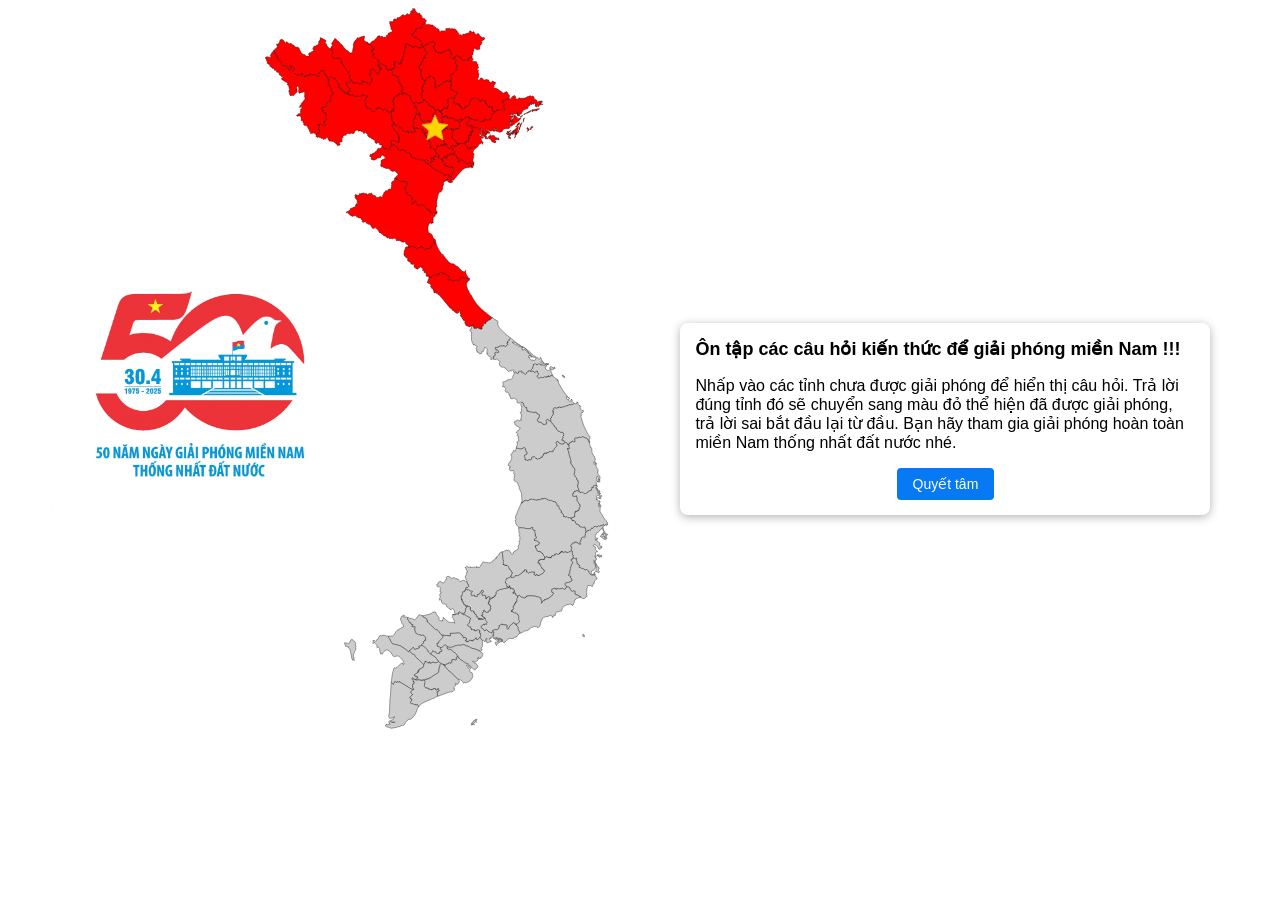
==== commit 3cabc7be: "feat: change text interface" ====
--- a/index.html
+++ b/index.html
@@ -3,7 +3,7 @@
   <head>
     <meta charset="UTF-8" />
     <meta name="viewport" content="width=device-width, initial-scale=1.0" />
-    <title>Document</title>
+    <title>Ôn tập kiến thức</title>
     <link rel="stylesheet" href="./style.css" />
   </head>
   <body>
@@ -14,7 +14,7 @@
       style="position: absolute; top: 250px; left: 10px; width: 300px; height: auto; z-index: 15"
     />
     <div id="rulesDiv">
-      <h2>Ôn tập các câu hỏi lịch sử nhỡ nhà đài phỏng vấn :)))</h2>
+      <h2>Ôn tập các câu hỏi kiến thức để giải phóng miền Nam !!!</h2>
       <p>
         Nhấp vào các tỉnh chưa được giải phóng để hiển thị câu hỏi. Trả lời đúng tỉnh đó sẽ chuyển
         sang màu đỏ thể hiện đã được giải phóng, trả lời sai bắt đầu lại từ đầu. Bạn hãy tham gia
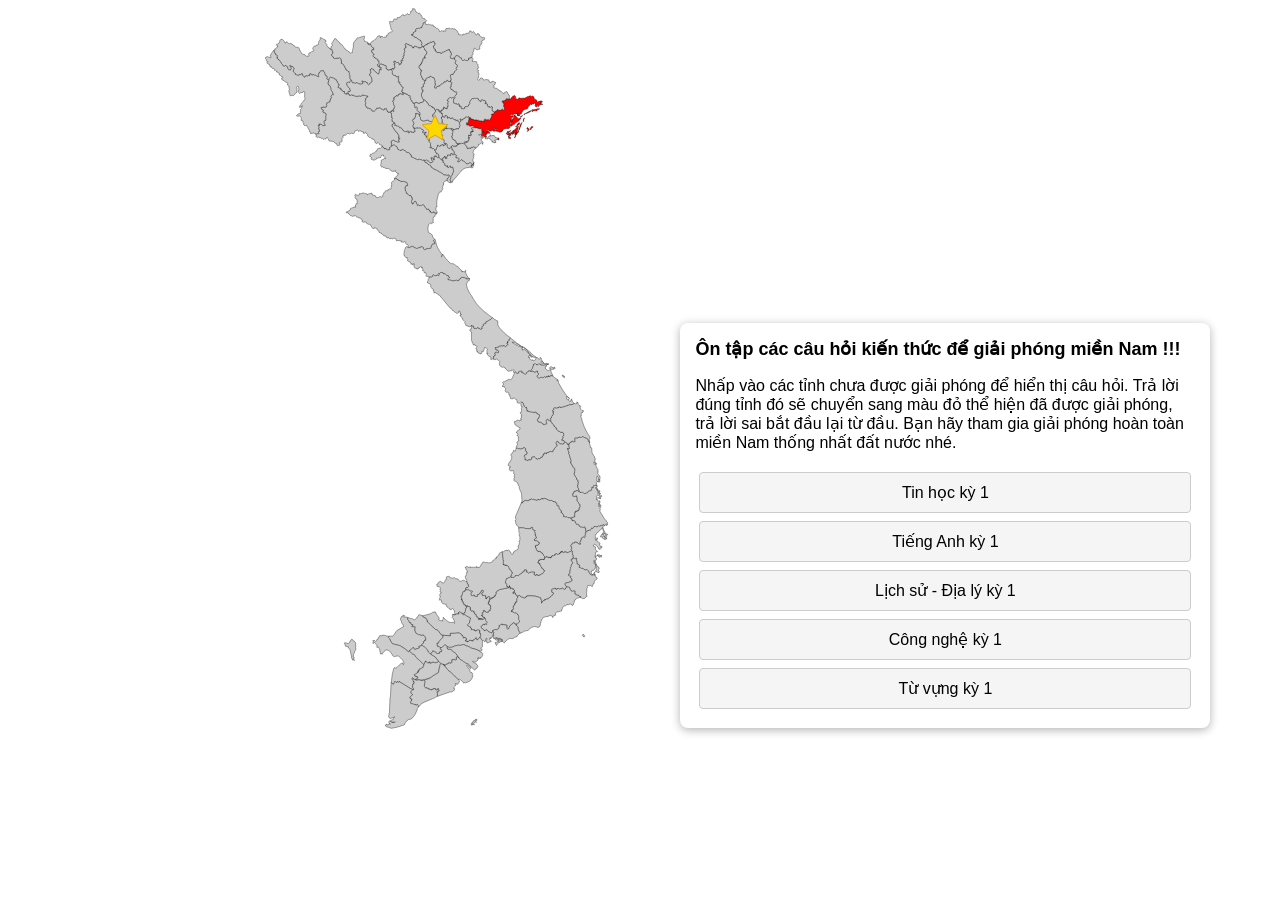
==== commit 2ecb24f0: "feat: choose subject feature, add question; delete: image banner" ====
--- a/index.html
+++ b/index.html
@@ -1,418 +1,265 @@
 <!DOCTYPE html>
 <html lang="en">
-  <head>
-    <meta charset="UTF-8" />
-    <meta name="viewport" content="width=device-width, initial-scale=1.0" />
-    <title>Ôn tập kiến thức</title>
-    <link rel="stylesheet" href="./style.css" />
-  </head>
-  <body>
-    <img
-      id="logo"
-      src="./logo.webp"
-      alt="Logo"
-      style="position: absolute; top: 250px; left: 10px; width: 300px; height: auto; z-index: 15"
-    />
-    <div id="rulesDiv">
-      <h2>Ôn tập các câu hỏi kiến thức để giải phóng miền Nam !!!</h2>
-      <p>
-        Nhấp vào các tỉnh chưa được giải phóng để hiển thị câu hỏi. Trả lời đúng tỉnh đó sẽ chuyển
-        sang màu đỏ thể hiện đã được giải phóng, trả lời sai bắt đầu lại từ đầu. Bạn hãy tham gia
-        giải phóng hoàn toàn miền Nam thống nhất đất nước nhé.
-      </p>
-      <button id="readyBtn">Quyết tâm</button>
+
+<head>
+  <meta charset="UTF-8" />
+  <meta name="viewport" content="width=device-width, initial-scale=1.0" />
+  <title>Ôn tập kiến thức</title>
+  <link rel="stylesheet" href="./style.css" />
+</head>
+
+<body>
+  <div id="rulesDiv">
+    <h2>Ôn tập các câu hỏi kiến thức để giải phóng miền Nam !!!</h2>
+    <p>
+      Nhấp vào các tỉnh chưa được giải phóng để hiển thị câu hỏi. Trả lời đúng tỉnh đó sẽ chuyển
+      sang màu đỏ thể hiện đã được giải phóng, trả lời sai bắt đầu lại từ đầu. Bạn hãy tham gia
+      giải phóng hoàn toàn miền Nam thống nhất đất nước nhé.
+    </p>
+    <button id="readyBtn">Quyết tâm</button>
+    <div id="chooseSubject">
+      <button onclick="fetchQuestions('./grade_seventh/computer_science_ses1_mid.json')">
+        Tin học kỳ 1
+      </button>
+      <button onclick="fetchQuestions('./grade_seventh/english_ses1_mid.json')">
+        Tiếng Anh kỳ 1
+      </button>
+      <button onclick="fetchQuestions('./grade_seventh/history_geography_ses1_mid.json')">
+        Lịch sử - Địa lý kỳ 1
+      </button>
+      <button onclick="fetchQuestions('./grade_seventh/technology_ses1_mid.json')">
+        Công nghệ kỳ 1
+      </button>
+      <button onclick="fetchQuestions('./grade_seventh/vocabulary_practice_ses1_mid.json')">
+        Từ vựng kỳ 1
+      </button>
     </div>
-    <div id="questionDiv" style="display: none">
-      <div id="questionText" class="question-text"></div>
-      <div class="answers-container">
-        <button class="answer-btn" data-answer="A"></button>
-        <button class="answer-btn" data-answer="B"></button>
-        <button class="answer-btn" data-answer="C"></button>
-        <button class="answer-btn" data-answer="D"></button>
-      </div>
+  </div>
+  <div id="questionDiv" style="display: none">
+    <div id="questionText" class="question-text"></div>
+    <div class="answers-container">
+      <button class="answer-btn" data-answer="A"></button>
+      <button class="answer-btn" data-answer="B"></button>
+      <button class="answer-btn" data-answer="C"></button>
+      <button class="answer-btn" data-answer="D"></button>
     </div>
-    <div id="gameOverDiv">
-      <h2>Bạn đã thua!</h2>
-      <button id="restartBtn">Chơi lại</button>
-    </div>
-    <div id="fixedSvg">
-      <object type="image/svg+xml" data="is.svg"></object>
-    </div>
-    <div id="victoryDiv">
-      🎉 Bạn đã giải phóng hoàn toàn miền Nam thống nhất đất nước! 🎉
-      <button id="restartBtn">Chơi lại</button>
-    </div>
-
-    <div id="player" style="width: 0; height: 0; overflow: hidden"></div>
-    <div id="tooltip" style="display: none; left: 473px; top: 315px">Quảng Bình</div>
-    <svg
-      xmlns:mapsvg="http://mapsvg.com"
-      xmlns:dc="http://purl.org/dc/elements/1.1/"
-      xmlns:rdf="http://www.w3.org/1999/02/22-rdf-syntax-ns#"
-      xmlns:svg="http://www.w3.org/2000/svg"
-      xmlns="http://www.w3.org/2000/svg"
-      mapsvg:geoviewbox="102.143498 23.393563 109.460943 8.562136"
-      width="381.07504"
-      height="800.61719"
-    >
-      <path
-        d="m 62.338471,33.343229 1.76,0.42 1.04,1 1.11,0.33 0.23,0.67 1.03,0.14 0.38,1.17 -0.86,0.35 -0.11,1.07 1.83,2.05 -0.25,0.96 0.44,0.4 0.03,0.33 0.87,0.68 0.36,0.93 1,0.22 -0.03,0.55 0.93,0.63 0.31,-0.04 0,0 0.27,0.54 1.07,-0.08 0.9,0.44 -0.27,0.59 0.74,1.97 0.61,0.27 -0.7,1.96 -0.7,0.44 -0.62,0.89 0.88,1.2 0.82,0.68 0.12,0.45 0.73,0.22 0.08,0.9 1.23,0.69 0.87,-0.42 2.57,-0.25 0.33,0.14 1.37,-0.53 1.02,0.43 0.93,0.92 0.07,2 0.67,0.34 -0.1,0.39 0.22,0.2 -0.65,0.36 0.12,0.44 -0.52,0.7 0.58,0.18 0.07,0.39 0.89,0.21 1.84,1.73 0.06,0.43 0.61,0.72 0.09,1.22 0.48,0.32 0.31,0.75 0.76,0.39 0,0.54 -0.33,0.34 0.15,0.31 1.18,0.37 1.18,1.44 1.31,0.34 -0.12,1 0.43,0.79 -0.34,1.39 0.75,1.04 0.21,0.75 -0.18,1.31 0.63,0.75 -0.43,0.7 1.4,1.8 0,0 -0.75,0.42 -0.47,0.75 -0.07,0.57 -0.91,0.99 -0.73,-0.31 -0.49,-0.5 -0.68,0.6 -0.66,0.03 -0.4,0.77 0.16,2.32 1.57,1.51 -0.07,0.53 1.38,1.03 0.43,0.7 -0.05,0.51 0.86,1.05 -0.24,0.75 -0.61,0.11 0.12,0.72 -0.27,-0.15 -0.56,0.26 -0.31,-0.2 -0.87,0.15 0.15,0.67 -0.37,0.68 0.53,0.39 0.11,0.53 0,0 -0.89,0.33 -0.81,-0.39 -0.44,-0.42 -0.15,1.27 -1.32,-0.28 -0.27,-0.51 -0.52,-0.29 -0.24,-2.08 -0.37,0.46 -0.71,-0.3 -0.31,0.17 -0.91,-1.43 -0.36,0 -0.22,-0.87 -1.23,0.01 -0.08,-0.47 0.31,-1.17 -1.47,-0.13 -0.34,0.24 -0.68,-0.82 -0.79,-0.25 -0.01,-0.7 0.47,-0.21 0.89,-2.04 -0.34,-0.08 -0.05,-0.27 -0.49,0 0.04,-1.03 -1.17,-0.99 0.28,-1.03 -1.22,-0.59 -0.28,-1.47 -0.44,-0.69 -1.14,-0.04 -0.91,-0.68 -0.29,-0.56 -2.7,-0.59 -0.53,-0.38 -1,0.28 -0.67,0.76 0.09,1.01 -0.23,0.44 -0.47,0.26 -0.2,0.54 0,0 -1.21,-0.6 -0.4,-0.85 -0.66,-0.72 0.05,-0.35 0,0 0.73,-0.61 0,0 -0.72,-1.54 -0.49,-0.23 -0.43,0.17 -0.25,-0.58 -0.46,-0.38 -0.85,-3.15 -0.73,-0.77 0.01,-0.72 -0.19,-0.12 -2.92,0.17 -0.67,0.56 -0.14,0.57 -0.53,0.44 0.07,0.64 -1.08,0.32 -0.15,1.24 -0.55,0.65 0.1,0.46 0.83,0.98 -0.03,0.38 -0.39,0.24 -2.07,-0.59 -1.6,-1.13 -0.79,0.09 -1.38,-0.64 -0.99,0.21 -0.08,0.32 -0.28,0.07 -0.92,-0.82 -0.25,-0.69 -0.99,-0.4 -0.71,1.72 0.34,0.26 -0.05,0.48 -1.64,-0.32 -0.94,0.77 -0.49,-0.02 -0.68,-0.39 -0.57,0.32 -0.53,-0.1 -0.23,0.85 -0.51,0.59 -0.96,-0.26 -0.3,-0.36 0.14,-0.23 -0.21,-0.47 -0.86,-0.88 -0.72,-0.19 -0.08,-0.42 0.38,-0.52 -0.11,-0.53 -1.12,0.27 -1.26,0.88 -0.54,-0.32 -0.55,0.14 -0.38,1 -0.47,-0.35 -1.61,0.04 -0.53,-0.47 -1.72,-0.72 -0.1,-0.19 0.28,-0.56 -0.64,-0.88 -0.24,0.04 -0.93,-0.79 -0.31,-0.81 0.17,-0.42 -0.16,-1 0.48,-0.4 0.34,-1.73 -1.43,-1.69 -0.92,-0.04 -0.87,-0.42 -0.8,-0.87 -0.7,0.49 1.27,0.93 0.53,1.58 -0.09,0.56 -0.34,0.29 -0.61,1.42 -1.21,-0.46 0,0 -0.55,0.05 0,0 -0.39,-0.67 -0.42,-0.13 -0.49,-0.53 0.01,-2 -0.8,-0.29 -1.36,-1.16 -0.8,0.05 -0.51,0.91 -0.53,0.05 -0.96,-0.56 -0.52,-0.43 -0.29,-1.06 -0.94,-0.99 -0.91,-1.7 -0.89,-0.83 0.05,-0.41 -0.42,-0.61 -1.17,-0.56 -0.21,-0.82 -0.64,-0.15 -1.22,-1.24 0.27,-0.75 0.33,0.27 -0.08,-0.79 -0.28,-0.46 0.12,-1.06 -0.35,-0.45 -1.22,-0.4 -0.23,-0.82 -0.55,-0.04 0.01,-0.83 -0.47,-0.82 0.19,-0.48 -0.65,-0.36 -0.4,-0.55 -0.04,-0.77 0,0 1.44,-0.47 -0.44,-1.24 1.36,-0.31 1.51,-2.09 0.88,-0.26 -0.15,-0.35 -0.63,-0.11 -0.85,-1.49 -0.07,-0.74 0.57,-0.31 0.75,0.29 1.36,-0.94 0.44,-1.29 0.65,-0.44 -0.29,-0.56 0.05,-0.58 0.32,-0.52 0.48,-0.44 0.53,0 0.2,-0.52 0.93,-0.04 0.59,0.16 1.42,1.2 0.69,1.18 0.62,0.5 0.28,1.18 0.81,-0.14 0.18,-0.92 0.63,-0.53 0.32,-0.01 2.55,2.39 1.62,-0.66 1.03,0.45 0.2,0.74 0.73,0.1 0.61,0.69 0.79,-0.05 0.71,1.13 0.92,0.66 0.3,0.52 1.47,0.22 0.45,-0.26 1.03,0.41 0.92,0.47 0.13,0.51 0.73,0.63 -0.32,0.8 0.54,0.45 0.69,1.3 0.66,1.15 0.13,0.8 0.53,0.16 0.94,1.24 0.52,0.19 0.78,0.23 1.19,-0.07 0.47,0.99 1.75,0.98 1.2,-0.15 0.99,-0.03 0.41,-0.28 -0.07,-0.96 -0.41,-0.4 0.05,-0.78 0.4,-0.91 0.95,-0.51 1.06,-0.15 1.07,-1.23 0.49,-0.14 0.41,0.26 1.31,-0.99 -1.23,-2.02 0.6,-1.52 0.34,-0.56 0.37,-0.56 0.55,-0.54 0.73,0.23 1,-0.09 0.58,-1.01 0.69,-0.41 0.54,0.14 0.92,-0.48 0.1,-1.19 0.35,-0.58 -0.17,-1.4 1.22,-1.51 0.47,-1.07 0.13,-2.04 0.92,0.61 z"
-        title="Lai Châu"
-        id="VN-01-Lai-Chau"
-        class="liberated"
-      ></path>
-      <path
-        d="m 109.74847,31.493229 0.39,-0.28 0.65,0.37 -0.2,1 -0.6,2.41 0.14,0.64 0.56,0.75 0.06,0.66 0.46,0.01 1.2,0.67 1,-0.11 0.84,0.52 0.26,0.66 0,0 -0.3,1.15 1.31,0.87 1.89,-0.35 0.61,0.85 0.02,0.64 0.65,1.25 0.72,0.61 1.37,0.39 0.13,2.19 -0.47,0.19 -0.68,-0.3 -0.87,0.1 -0.21,1.71 -0.39,0.77 0.99,0.42 0.52,1.04 1.56,1.03 -0.46,0.84 -0.84,0.61 0.27,0.82 0.77,1.14 1.15,0.24 0.4,0.87 0.51,-0.03 2.1,1.26 0.34,0.52 -0.34,0.7 0.35,0.36 0.8,-0.07 0.59,0.36 -0.83,0.95 0.71,0.87 0.01,0.72 -1.03,1.06 -0.7,0.25 -0.13,0.34 0.45,1.55 0.56,0.2 0.61,-0.14 0.24,-0.39 0.38,0.12 0,0 -0.17,1.01 0.39,0.67 0.31,0.09 0.86,-0.43 0.76,0.35 -0.64,0.41 -0.06,0.45 0.58,1.77 -0.39,-0.34 -0.8,0.17 -0.21,-0.43 -0.47,0.02 -0.35,0.31 0,0.55 0.29,0.4 -0.43,0.28 0.23,0.62 -0.24,0.26 -0.1,0.98 0.22,0.49 -0.42,0.15 -0.15,0.66 -0.5,0.67 -0.67,-0.32 -0.21,-0.45 -0.92,-0.57 -0.61,-0.88 0,0 -0.58,-0.33 0,0 -1.03,-0.71 -0.67,-0.96 -0.69,-0.32 -0.29,-1.01 -0.69,0.01 -0.8,-0.76 -0.43,-0.06 -0.61,0.51 0.09,0.23 -0.34,0.15 -0.17,0.41 -0.64,0.07 0.4,0.89 0.39,0.16 0.13,0.53 -0.2,0.66 0.42,1.05 -0.26,-0.12 -0.54,0.84 -0.05,0.48 -0.54,0.22 0,1.11 -0.2,0.15 0.49,0.22 0.39,0.91 0.26,0.03 0.89,1.11 0.38,2.04 0.41,0.97 -0.16,1.04 0.27,0.55 -0.27,0.58 -2.07,1.3 -0.09,0.7 -1.64,1.35 -0.76,-0.58 -0.08,-0.4 -0.39,-0.34 -0.24,-1.09 -1.68,-0.51 -0.49,-0.7 -0.51,0.34 -0.94,0.12 -1.72,-0.91 -0.57,-0.05 -0.12,0.48 1.11,0.96 -0.18,0.74 0.18,0.42 -0.91,0.61 -0.95,0.22 -2.86,-0.49 -0.68,-0.58 -1.74,-0.53 -0.87,0.66 -1.819999,-0.69 -0.3,0.16 -1.35,-0.24 -0.68,-0.49 -0.35,-0.6 0.31,-0.42 -0.03,-0.51 -0.54,-0.69 0,0 -1.4,-1.8 0.44,-0.7 -0.63,-0.75 0.18,-1.31 -0.2,-0.75 -0.76,-1.05 0.34,-1.39 -0.43,-0.79 0.12,-1 -1.31,-0.34 -1.18,-1.44 -1.18,-0.37 -0.14,-0.31 0.33,-0.34 0,-0.53 -0.76,-0.39 -0.3,-0.76 -0.49,-0.32 -0.09,-1.22 -0.61,-0.72 -0.07,-0.43 -1.84,-1.73 -0.89,-0.21 -0.07,-0.39 -0.58,-0.19 0.53,-0.7 -0.12,-0.44 0.65,-0.36 -0.22,-0.2 0.1,-0.39 -0.67,-0.34 -0.07,-2 -0.93,-0.92 -1.02,-0.43 -1.37,0.53 -0.34,-0.13 -2.57,0.24 -0.86,0.42 -1.23,-0.69 -0.08,-0.9 -0.73,-0.22 -0.12,-0.45 -0.82,-0.68 -0.88,-1.2 0.62,-0.88 0.7,-0.45 0.7,-1.95 -0.61,-0.27 -0.73,-1.97 0.26,-0.59 -0.9,-0.44 -1.07,0.08 -0.27,-0.54 0,0 0.81,-1.03 0.3,-1.23 0.98,-0.39 0.43,-1.14 -0.78,-1.33 0.07,-1.04 1.66,-2.08 0.31,-0.71 0.32,-0.73 0.5,-0.32 -0.1,-0.62 0.25,-0.23 0.57,-0.08 0.35,-0.35 0.99,0.48 0.46,1.15 0.64,0.28 0.32,0.68 0.76,0.31 1.92,1.84 -0.11,0.55 0.58,0.38 0.1,0.34 0.93,0 2.34,2.8 0.59,1.27 0.78,0.6 0.52,0.75 0.71,0.42 0.73,1.11 0.35,0.13 0.41,-0.25 1.22,1.34 0.63,0.3 0.32,0.58 0.8,0.29 0.33,0.62 0.4,0.25 0.87,0.01 0.64,-0.69 0.66,0.11 0.39,-0.22 -0.31,-0.97 0.21,-0.31 0.04,-0.85 0.19,-1.14 0.89,-3.54 0.02,-0.62 -0.55,-0.32 -0.01,-0.86 0.51,-0.51 0.42,-2.18 0.39,-0.66 0.969999,-1.22 1.22,-0.81 0.31,-1.01 1.04,-1.27 0.67,-0.07 0.32,0.39 0.31,-0.01 0.74,-0.26 0.55,-0.58 0.54,0.06 0.94,-0.51 1.23,-0.12 1.31,-0.77 z"
-        title="Lào Cai"
-        id="VN-02-Lao-Cai"
-        class="liberated"
-      ></path>
-      <path
-        d="m 166.03847,0.9232294 0.91,0.8 0.14,1.33 0.97,1.47 0.76,0.15 1.28,1.48 0.78,-0.26 0.25,-0.44 0.45,0.02 0.43,0.52 0.29,0.91 0.79,0.89 0.75,0.1 -0.09,0.72 0.64,0.74 -0.05,0.6899996 0.51,0.78 0.01,0.37 1.09,0.51 1.08,-0.12 0.64,0.45 0.13,0.63 0.63,0.67 0.67,0.22 0.12,0.46 0.35,0.26 -1.43,1.53 0,0 -0.7,0.51 -1.19,0.1 -0.57,1.37 0.12,0.47 -0.62,0.87 -0.24,1.02 -0.45,0.5 -0.33,1.33 -1.06,0.12 -0.95,0.47 -1.65,-0.12 -0.27,0.35 -0.69,0.22 -1.27,0.07 -0.71,0.69 -0.04,0.34 0.3,0.41 -0.3,0.88 0.21,0.46 -0.3,0.24 -1.16,0.21 -0.65,0.95 -0.64,0.12 -0.3,0.79 0.04,1.39 -1.82,-0.12 0.07,0.86 0.57,0.31 1.27,0.21 0.54,0.73 1.25,0.64 0.17,0.61 0.79,-0.05 1.33,0.37 0.69,0.95 1.11,0.51 0.21,0.41 0.9,0.28 0.46,0.79 1.12,0.23 0.73,2.63 0.63,0.69 -0.54,0.39 -0.14,0.66 0.48,1.02 0.14,1.31 0,0 -0.61,0.88 -0.54,-0.12 -1.33,0.73 -0.22,-0.29 -0.22,0.44 0,-0.29 -0.29,0.05 0.02,0.26 -0.41,-0.27 -1.01,-0.16 -0.78,-1.02 -0.52,0.16 -1.21,-0.67 -1.63,-0.05 -0.28,0.18 -0.09,0.68 -0.27,0.13 -0.06,1.03 -0.29,-0.22 0.01,-0.28 -1.12,-0.02 -0.18,-0.19 0.09,-0.48 -0.32,-0.52 0.1,-0.22 -0.59,-0.51 -1.13,-0.33 -0.36,0.26 -0.12,-0.41 -0.58,-0.44 -0.58,0.16 -0.42,-0.26 -0.31,-0.66 -1.64,-0.32 -0.2,-0.31 -1.14,-0.4 -0.47,0.46 -0.2,0.89 -0.26,0.14 0.48,0.31 0.02,0.44 0.4,0.32 0.62,1.59 -0.38,0.19 -0.48,-0.39 -0.2,0.69 -0.65,0.47 0.33,0.89 -1,0.78 0.33,0.43 0.38,1.74 -1.05,2.53 0.26,0.41 -0.05,1.04 0.32,0.51 -1.59,0.94 0.48,0.55 0.25,0.83 -0.5,1.02 -0.74,0.04 -0.18,0.46 -0.04,0.28 0.72,1.17 -0.18,0.42 -1.87,-0.19 -0.32,0.26 0.55,0.94 0.48,0.31 -0.05,0.98 -0.77,0.08 0.17,1.24 -0.94,0.35 -0.77,0.84 -0.26,0.03 -0.3,-0.97 0.11,-0.79 -0.56,-0.18 -0.14,-0.7 -0.53,-0.53 -0.72,0.26 -0.97,-0.08 -0.63,-0.69 -1.05,-0.03 -0.57,-0.95 -0.39,0.08 -0.14,1.07 -0.29,0.38 0.29,0.43 0.72,0.18 0.36,0.49 -0.13,0.4 0.33,0.32 -0.49,0.11 -0.35,0.76 -0.51,-0.06 -0.21,0.22 0.77,0.77 0.09,0.41 0.45,0.29 0.05,0.33 -0.35,0.47 0.13,0.88 -0.17,0.27 -0.28,-0.15 -0.11,0.15 -0.5,1.58 -0.75,-0.17 -0.2,-0.85 -0.57,-0.07 -0.19,0.31 -0.19,-0.09 -0.42,0.75 0,0 0,0 0,0 0,0 0,0 -0.98,0.43 -0.67,-0.47 0.09,0.33 -0.31,0.4 -0.69,0.15 -0.85,-0.14 -0.2,0.09 0.01,0.29 -0.88,-0.1 -0.35,-0.35 -0.05,-0.65 -0.7,0 -0.39,-0.69 -0.51,-0.11 -0.2,-0.84 0.48,-0.6 0,-0.53 -0.39,-1.25 -0.93,-0.37 -0.97,0.14 -0.47,-0.19 -0.34,-0.66 -0.51,0.18 -0.51,-0.38 -0.44,0.19 -0.65,-0.56 -0.63,-0.01 -0.18,-0.24 -0.39,0.04 -1.08,1.5 0.08,0.8 0,0 -0.38,-0.12 -0.24,0.39 -0.61,0.14 -0.56,-0.2 -0.45,-1.55 0.13,-0.34 0.7,-0.25 1.03,-1.06 -0.01,-0.72 -0.71,-0.87 0.83,-0.95 -0.59,-0.36 -0.8,0.07 -0.35,-0.36 0.34,-0.7 -0.34,-0.52 -2.1,-1.26 -0.51,0.03 -0.4,-0.87 -1.15,-0.24 -0.77,-1.14 -0.27,-0.82 0.84,-0.61 0.46,-0.84 -1.56,-1.03 -0.52,-1.04 -0.99,-0.42 0.39,-0.77 0.21,-1.71 0.87,-0.1 0.68,0.3 0.47,-0.19 -0.13,-2.19 -1.37,-0.39 -0.72,-0.61 -0.65,-1.25 -0.02,-0.64 -0.61,-0.85 -1.89,0.35 -1.31,-0.87 0.3,-1.15 0,0 0.79,0.97 1.13,-0.1 0.48,-0.6 0.57,0.15 0.59,-1.39 0.76,-0.66 2.43,-1.08 1.45,-1.6 0.95,-0.57 0.59,-1.26 0.44,-0.44 0.49,-0.71 1.61,-0.77 0.64,0.02 0.35,0.33 0.38,1.02 -0.33,0.28 0.06,0.39 0.9,-0.14 0.38,-0.63 -0.3,-0.33 0.31,-0.59 0.38,0.59 1.31,0.15 0.86,0.88 1.48,-0.48 1.17,0.34 0.44,-0.16 0.19,-0.48 -0.55,-1.06 0.67,-0.48 0.96,0.02 1.1,-2.58 0.72,-0.06 1.55,-1 1,0.09 1.12,-1.43 -0.58,-0.94 -0.65,-0.51 -0.46,-0.52 0.02,-0.93 -0.06,-1.5 -0.43,-0.63 -0.33,-1.22 -0.09,-0.74 -0.31,-0.63 -0.24,-2.16 -0.32,-0.41 1.74,-0.35 0.56,0.28 0.73,-0.15 0.35,0.17 0.65,0.12 0.47,-0.98 -0.06,-1.15 0.53,-0.59 1.33,-0.53 1.72,0.71 0.37,-0.57 0.14,-1.26 1.34,-0.33 0.14,0.39 0.5,-0.01 0.39,-0.8 1.09,-0.17 0.96,-0.8599996 0.47,-0.77 0.75,-0.41 0.91,-0.71 0.72,0.27 0.28,0.52 -0.16,0.37 0.63,0.15 0.69,-0.43 0.4,-0.21 1.14,-0.5 0.59,-0.88 0.26,-0.32 0.47,0.08 0.88,0.4 0.12,0.4 0.59,0.32 0.68,-0.2 0.22,-0.28 0.28,-0.58 0.81,-0.69 -0.02,-0.6 0.4,-0.28 -0.39,-1.02 0.16,-0.32 0.27,-0.3 0.75,0.19 0.54,-0.16 0.21,-0.86 0.56,-0.59 -0.04,-0.56 -0.46,0.06 -0.15,-0.31 0.7,-0.2 0.57,0.24 0.7,-0.61 z"
-        title="Hà Giang"
-        id="VN-03-Ha-Giang"
-        class="liberated"
-      ></path>
-      <path
-        d="m 178.29847,16.363229 0.18,0.87 -0.08,0.61 -0.01,0.38 0.42,0.37 1.24,-0.47 0.88,0.49 0.67,-0.63 0.61,-0.13 0.52,0.41 0.79,0.19 0.46,0.43 2.04,-0.05 0.9,0.09 0.09,0.3 -0.29,0.56 0.45,0.82 1.21,0.06 0.11,0.29 0.86,0.25 0.52,0.97 0.62,0.57 1.23,-0.08 0.6,0.52 0.6,0.53 0.35,0.49 0.46,0.91 -0.12,0.69 0.54,0.44 0.32,0.18 0.55,-0.44 1.59,-1.04 0.46,0.28 0.56,0.68 0.85,-0.03 0.02,-0.46 0.42,-0.14 0.85,0.19 0.61,0.42 0.32,-0.12 0.19,-0.3 -0.1,-0.75 0.02,-1.04 0.13,-0.76 1.89,-0.1 0.49,-0.08 1.85,-0.29 0.41,0.1 0.65,0.7 0.79,-0.05 0.61,-0.15 0.17,-0.33 0.52,-0.05 1.11,0.65 0.71,0.11 0.94,-0.37 0.68,1.03 0.7,0.41 0.6,0.6 0.51,0.7 0.34,1.08 0.37,0.12 0.55,0.48 0.33,0.77 0.09,0.63 -0.32,0.52 0.78,0.5 0.36,-0.39 0.9,0.6 0.69,-0.74 1.07,1.14 0.34,0.05 0.62,-0.61 0.05,-0.71 0.31,-0.29 1.73,0.23 0.27,-0.34 0.55,-0.32 0.47,0.33 0.69,-0.22 0.31,-0.74 0.36,-0.02 0.53,0.15 0.35,0 0.53,-0.14 0.65,-0.24 0.5,-0.36 0.15,-0.95 0.3,-0.85 0.62,-0.09 0.95,0.32 0.1,0.76 1.09,0.56 1.13,-0.73 0.54,-0.07 0.4,0.38 0.43,1.23 0.61,0.37 0.32,0.4 0.35,0.25 -0.06,0.53 0.98,0.47 0.54,-0.4 -0.05,-0.66 0.24,-0.3 0.32,0.02 0.9,-0.05 0.24,0.24 0.71,0.11 0.39,0.77 -0.48,0.23 -0.03,0.24 1.69,1.18 0.62,0.72 0.71,0.28 0.3,0.54 0.59,0.28 1.13,-0.48 0.82,0.17 0.84,0.82 -0.08,0.51 -0.65,0.42 -0.01,0.41 -0.32,0.38 -0.7,0.24 -0.47,-0.08 -0.38,0.9 -1.2,0.65 -0.02,0.56 0.3,0.5 0.55,0.9 -0.77,0.28 -0.33,0.36 0.07,0.52 -0.17,0.6 -0.38,0.29 -0.43,-0.04 -0.26,0.42 -0.17,0.52 -0.51,1.92 0.37,0.47 -0.12,0.78 0.24,0.36 -1.27,0.7 -0.63,-0.29 -0.81,0.66 -0.75,-0.35 -0.95,0.02 -0.76,-0.75 -0.23,-0.8 -1.11,0.21 -0.22,0.65 -0.13,0.78 0.12,0.65 -0.18,0.68 -0.47,0.13 -0.04,0.84 -0.43,0.84 0.1,2.42 -0.55,0.26 -0.39,0.16 -0.18,0.34 -0.19,0.7 0.52,0.98 -0.42,0.6 0,0 -1.36,0.15 -0.38,0.35 0.21,0.28 -0.66,0.54 -0.78,-0.39 -0.72,0.2 0.14,0.37 -0.51,0.26 0.35,0.34 -0.58,0.28 0.5,0.19 -0.07,0.39 -1.08,0.54 -0.8,0.13 -0.79,-0.38 -0.57,0.25 -0.57,-0.6 -0.71,-0.01 -0.23,-0.2 -0.94,0.8 -0.84,0.14 -1.08,-1.03 0.17,-0.92 -0.57,-0.56 0,-0.46 -0.26,-0.15 -0.42,0.27 -0.39,-0.11 -0.88,-0.89 -0.43,-0.06 -0.57,-1.17 -0.65,-0.31 -0.28,0.16 -1.01,-0.61 -0.43,0.35 -0.76,0.18 0,0 -0.31,0.62 0,0 -0.26,0.14 -0.66,1.27 -0.36,1.49 0,0 -0.38,-0.12 0.04,-0.5 -0.51,-0.06 -0.03,-0.3 -0.48,-0.13 -0.97,0.86 -0.92,-0.43 -0.61,0.18 -0.23,-0.14 -0.29,-0.7 0.07,-1.16 -0.38,-0.52 1.32,-1.57 -0.21,-0.61 0.23,-1.48 -0.97,-0.36 0.07,-0.34 -0.37,-0.41 0.31,-0.31 -0.42,-0.13 0.12,-0.55 -0.44,-0.31 -0.66,-0.03 0.01,-0.43 0.42,-0.38 -0.05,-0.32 -0.79,0.2 -0.95,-0.46 -0.45,0.84 -1.71,0.46 -0.21,0.36 -1.7,0.69 -0.25,0.46 -0.52,0.27 -0.47,-0.29 -0.73,0.04 -0.4,0.36 -0.74,1.43 -0.37,0.01 -0.33,-0.65 -1.18,-0.41 -0.3,-0.38 -1.52,0.31 -0.38,-0.03 -0.07,-0.59 -0.54,0.37 -0.89,-0.25 -0.9,-1.5 -0.75,0.07 0.1,-0.22 -0.3,-0.09 0.28,-0.22 -0.14,-0.33 0.43,-0.4 -0.08,-0.28 -0.59,-0.59 -0.76,0.09 -0.31,-0.44 0.43,-0.77 -0.63,-0.69 -0.05,-0.39 -0.61,-0.22 -0.01,-0.38 0.58,-0.25 0.58,-1.26 1.2,-1.08 0.2,-0.43 -0.96,-0.36 -0.37,-0.79 0.37,-0.45 -0.05,-0.34 -0.4,-0.02 -0.56,-0.77 -0.65,0.14 -0.29,0.44 -0.54,-0.1 -0.5,0.67 -0.29,-0.5 -0.25,0.63 -0.98,-0.41 -0.48,0.09 -0.82,1.41 -1.46,-0.08 -0.08,0.23 -0.45,0.08 -0.4,0.33 0.16,0.97 -0.45,0.01 -0.53,-0.35 -0.31,0.66 -0.6,-0.09 -1.21,0.49 -0.3,0.34 0.01,0.8 -0.49,0.19 0,0 -0.91,-0.17 -0.8,0.13 0,0 -0.14,-1.31 -0.48,-1.02 0.14,-0.66 0.54,-0.39 -0.63,-0.69 -0.73,-2.63 -1.12,-0.23 -0.46,-0.79 -0.9,-0.28 -0.21,-0.41 -1.11,-0.51 -0.69,-0.95 -1.33,-0.37 -0.79,0.05 -0.17,-0.61 -1.25,-0.64 -0.54,-0.73 -1.27,-0.21 -0.57,-0.31 -0.07,-0.86 1.82,0.12 -0.04,-1.39 0.3,-0.79 0.64,-0.12 0.65,-0.95 1.16,-0.21 0.3,-0.24 -0.21,-0.46 0.3,-0.88 -0.3,-0.41 0.04,-0.34 0.71,-0.69 1.27,-0.07 0.69,-0.22 0.27,-0.35 1.65,0.12 0.95,-0.47 1.06,-0.12 0.33,-1.33 0.45,-0.5 0.24,-1.02 0.62,-0.87 -0.12,-0.47 0.57,-1.37 1.19,-0.1 0.7,-0.51 0,0 z"
-        title="Cao Bằng"
-        id="VN-04-Cao-Bang"
-        class="liberated"
-      ></path>
-      <path
-        d="m 70.638471,80.133229 0.2,-0.54 0.47,-0.26 0.23,-0.43 -0.09,-1.01 0.67,-0.75 1,-0.28 0.53,0.38 2.7,0.59 0.29,0.56 0.91,0.68 1.14,0.05 0.44,0.69 0.28,1.47 1.22,0.59 -0.28,1.03 1.17,1 -0.04,1.03 0.49,0 0.05,0.27 0.34,0.08 -0.89,2.04 -0.47,0.22 0.01,0.71 0.79,0.26 0.68,0.82 0.34,-0.24 1.47,0.14 -0.31,1.17 0.08,0.47 1.23,-0.01 0.22,0.87 0.36,0 0.92,1.43 0.31,-0.17 0.71,0.29 0.37,-0.46 0.24,2.08 0.52,0.29 0.27,0.51 1.32,0.28 0.15,-1.27 0.37,0.44 0.82,0.39 0.89,-0.33 0,0 0.77,0.47 -0.03,1.18 1.26,-0.01 0.37,0.33 0.81,-0.79 0.16,0.23 0.43,-0.1 0.52,0.19 0.12,0.35 0.39,-0.25 0.59,0.07 0.05,-0.18 1.1,0.83 1.479999,0.38 0.65,0.45 0.64,-0.27 0.65,0.05 0.58,-0.31 1.68,-0.19 0.84,0.39 0.98,0.06 0.55,-0.45 0.47,-0.81 0.35,-0.14 1.8,0.12 0.33,0.41 1.43,0.1 0.45,0.48 0.96,-0.19 1.23,0.18 0.06,0.65 -0.49,0.22 -1.3,1.630001 -0.95,0.48 0.54,1.57 -0.47,0.15 -0.62,0.96 0.86,1.43 0.08,0.82 -0.53,1.05 -0.1,1.11 0.25,0.47 0.76,0.48 -0.16,0.88 1.07,0.58 0.62,1.15 0.64,-0.11 -0.08,-0.31 0.3,-0.15 1.01,1.04 0.78,-0.16 0.47,0.14 0.3,0.43 1.08,0.65 0.1,0.99 0.62,0.51 0.67,-0.22 1.28,0.36 0.38,-0.08 1.44,-1.32 1.3,-2.03 1.61,0.23 0.5,-0.22 0.49,0.25 0.17,-0.53 0.34,-0.25 0.92,0.41 0.47,0.74 1.53,1.02 0.39,-0.09 1.29,0.56 0.54,-0.35 0.13,-1.03 0.36,0.01 0.39,-0.31 0.29,0.32 0.54,0.01 0.66,-0.38 0.06,1.38 0.69,0.8 0.09,0.88 0.38,-0.07 0.01,0.27 0.6,0.11 0.02,0.87 0.51,0.24 0.78,-0.48 0.5,0.22 0.68,-0.23 0,0 0.15,0.71 1.27,0.75 -0.1,2.6 0.46,0.37 -0.04,0.55 0.33,0.74 -0.29,0 -0.27,0.43 0.6,0.33 0.41,0.65 -0.65,1.53 0.39,0.35 -0.33,1.21 0.2,0.27 0.64,0.13 0.6,0.6 0.77,0.24 0.42,0.54 0.44,0.11 0.09,0.3 -0.15,0.01 0,0 -1,0.21 -0.82,0.49 -0.46,1.26 -0.54,-0.21 -0.23,0.16 0.28,1.29 0.49,1.27 0.71,0.43 0.45,0.73 0.28,1.22 1.38,1.24 0.93,1.8 2.02,1.46 0.07,0.77 1.13,2 -0.22,0.53 0.48,0.09 -0.1,1.02 -0.94,0.68 0.38,0.15 0.43,-0.15 1.22,0.65 -0.66,0.94 -0.37,-0.22 -0.36,1.33 -0.35,0.36 0.11,0.44 1.02,0.53 -0.01,0.43 -0.5,0.23 -0.91,0.1 -0.33,-0.18 -0.35,0.21 -0.99,-0.72 -0.4,0.2 -0.37,-0.44 -0.8,0.02 -0.35,-0.52 -0.7,-0.03 -1.12,-0.76 -0.4,0 -0.78,0.77 -1.06,0.22 -0.12,0.83 0.42,0.2 -0.32,0.86 0.55,0.68 -0.67,0.34 0.27,0.62 -0.24,1.41 0.49,0.44 0,0 0.06,0.14 -1.4,0.77 -0.2,0.31 -0.2,-0.13 -0.71,0.79 0.12,2.01 0,0 -0.93,0.02 0,0 -0.37,0.47 -0.69,-0.51 -0.39,0.4 -0.67,0.11 -0.69,-0.75 -0.32,-0.88 -0.38,-0.11 -0.92,0.14 -0.15,0.31 -0.45,0.11 -0.08,-0.92 -0.62,-0.56 -0.48,-0.11 -0.31,-0.74 -0.37,-0.14 -0.57,-0.75 0,0 -0.12,-1.03 -1.77,0.05 -0.9,-0.49 -0.08,-0.98 -1.04,-1.03 -0.69,-0.19 -1.07,0.55 -0.37,0.58 -0.83,-0.53 -0.47,-0.22 -0.52,-0.88 -0.29,-2.11 -0.62,-0.37 -0.96,-0.4 -0.23,-0.93 -0.82,0.09 -0.29,0.31 -1.75,-1.75 -0.68,0.14 -0.34,-0.12 -1.72,-1.64 -0.63,-0.29 0.33,-0.82 -0.11,-0.55 -1.09,-1.28 -0.85,-0.32 -0.21,-0.72 -0.57,-0.12 -0.76,0.42 -0.47,1.06 -0.9,-0.71 0.12,-1.22 -2.38,-0.66 -0.3,-0.62 -1.86,0.11 -0.87,0.38 -0.37,-0.05 -0.31,-0.99 -0.95,-0.59 -0.76,0.72 -1.02,0.2 -1.039999,0.58 0.3,0.57 -0.47,0.65 0.04,0.71 -0.97,0.7 -1.77,-0.07 -0.39,-0.33 -0.53,0.07 -0.97,0.58 -0.71,0.22 -0.5,-0.42 -1.99,-0.12 -1.31,1.05 -1.15,1.39 -0.96,-0.59 -1.06,0.32 0.09,0.58 -0.72,0.27 0.45,1.09 -0.05,0.35 -0.6,0.27 -0.9,0.9 0.04,0.68 0.48,0.55 -0.35,0.81 0.38,1 -1,0.71 -0.78,0.18 -1.17,-0.09 -0.22,0.66 0.34,0.51 -0.05,1.01 0.38,0.32 0.11,0.62 -0.52,0.46 -0.94,0 -1.31,0.38 -0.46,0.01 -0.37,-0.36 -0.05,-0.86 -0.36,-0.89 -0.58,0.23 -0.97,-1.32 -1.45,-0.64 -0.43,-0.72 -1.96,-0.31 -0.65,0.27 -0.73,-0.49 -0.78,0.23 -0.67,-0.28 -0.41,-1.14 -0.96,-1.15 0.09,-0.88 -0.92,-0.87 -0.79,0.28 -0.41,0.68 -0.18,0.85 -1.39,-0.14 -0.71,0.73 -0.81,-0.17 -1,-1.12 -0.77,0.21 -1.45,-0.87 -1.15,-0.17 -0.07,-0.4 -0.45,-0.5 -1.14,0.82 -1.64,-0.6 -0.46,-0.53 -0.09,-0.46 0.44,-1.21 -1.08,-0.96 0.38,-0.28 0,0 1.39,0.09 1.3,-0.47 0.46,0.27 0.46,-0.55 -0.49,-0.74 -0.17,-0.76 0.45,-0.59 0.78,-0.11 0.02,-1 -0.63,-1.51 -0.32,-0.24 0.08,-0.14 -0.28,0 0.42,-0.6 -0.08,-0.33 0.41,-0.23 -0.48,-1.04 0,0 -0.3,-0.36 0,0 -0.06,-0.92 0.27,0.05 0.02,-0.2 1,0.2 -0.62,-0.93 0.13,-0.32 -0.2,-0.54 0.3,-0.17 2.15,0.37 1.93,1.51 1.65,0.15 1.2,-0.46 -0.89,-1.04 -0.39,-1.01 -0.35,-2.3 0.63,-0.4 0.33,-0.62 0.75,0.13 0.24,-0.27 0.21,-1.33 -0.25,-0.95 0.14,-1.75 -0.22,-0.6 0.39,-0.75 0.08,-1.14 -0.59,-1.48 -1.81,-0.32 -1.4,-0.82 1.09,-1.72 -0.2,-0.24 -1.21,-0.21 -0.17,-0.84 -0.86,-0.71 -0.49,-0.8 0.66,-0.82 0.54,0.26 1.17,-0.26 0.08,-0.34 0.75,-0.04 1.25,0.53 0.28,-0.2 1,-0.03 0.37,-0.31 -0.12,-0.38 0.48,-0.98 -0.4,-1.45 0.19,-0.78 0.46,-0.6 -0.04,-0.34 1.25,-0.19 0.87,-0.62 0.88,-0.01 0.2,-0.7 -0.08,-0.95 0.67,-0.28 -0.15,-1.03 0.39,-0.32 0.1,-0.47 0.46,-0.17 0.56,-1.270001 -0.92,-1.15 0.73,-0.47 0.34,-0.78 0.75,-0.79 0.33,-0.08 0.55,0.46 0.2,-0.25 -1.31,-3.29 -0.56,-0.57 -0.17,-0.66 -0.87,-0.85 0.27,-1.1 -0.5,-0.99 0.19,-0.53 -0.59,-0.57 -0.38,-1.43 -0.83,-0.63 -0.75,-0.14 -0.14,-0.84 -0.27,-0.31 0.16,-0.46 -0.4,-0.33 0.16,-1.01 0.35,-0.3 -0.24,-0.23 0.63,-0.38 0.04,-0.35 0.36,-0.3 -0.44,-0.93 z"
-        title="Sơn La"
-        id="VN-05-Son-La"
-        class="liberated"
-      ></path>
-      <path
-        d="m 127.26847,64.503229 -0.08,-0.8 1.08,-1.5 0.39,-0.04 0.18,0.24 0.63,0.01 0.65,0.56 0.44,-0.19 0.51,0.38 0.51,-0.18 0.34,0.66 0.47,0.19 0.97,-0.14 0.93,0.37 0.39,1.25 0,0.53 -0.48,0.6 0.2,0.84 0.51,0.11 0.39,0.69 0.7,0 0.05,0.65 0.35,0.35 0.88,0.1 -0.01,-0.29 0.2,-0.09 0.85,0.14 0.69,-0.15 0.31,-0.4 -0.09,-0.33 0.67,0.47 0.98,-0.43 0,0 0.34,0.83 -0.08,0.72 0.5,0.83 -0.21,0.78 0.27,1.75 0.89,1.38 0.76,0.07 0.34,0.41 0.5,-0.09 0.29,0.37 0.49,-0.17 0.37,0.18 0.36,0.35 -0.05,0.45 0.31,0.48 0.49,0.04 0.3,0.31 0.3,-0.11 0.31,-0.53 0.86,-0.24 0.4,0.13 -0.28,1.25 0.21,0.31 -0.35,0.68 0.06,0.5 0.47,0.32 -0.38,0.89 0.05,1.1 0,0 -0.21,0.39 0,0 -0.15,0.49 0.57,0.44 0.64,-0.48 0.49,0.08 0.15,1.03 -0.41,0.56 0.01,0.51 0.59,0.35 0.58,0.03 0.28,0.47 0.1,1.01 0.73,0.35 0.93,1.51 0.65,0.17 0.57,0.78 -0.6,0.43 -0.4,1.1 -0.47,0.35 0.5,0.51 -0.36,0.77 -0.23,0.32 -0.68,0.23 1.02,0.67 0.02,0.72 0.38,-0.06 0.13,0.31 0,0 0.29,0.33 -0.27,0.56 0.5,0.11 0.19,0.59 -0.28,0.64 -0.37,-0.27 -0.78,0.05 -0.58,-0.42 -0.17,0.23 -0.44,-0.14 -0.99,-0.74 -0.25,0.33 -0.26,-0.04 -0.08,0.46 -1.02,0.02 0.06,0.44 -1.08,0.4 0.33,0.24 -0.04,0.34 -0.65,0.29 -0.07,0.59 -0.79,-0.82 -0.96,0.5 -0.18,0.54 -0.77,0.09 -0.5,0.35 -0.31,0.57 0.1,0.860001 -0.97,-0.2 0.32,0.43 0.26,2.22 -0.62,0.41 -0.72,0.06 -0.26,0.44 0.03,0.34 0.51,0.38 0.36,0.7 -0.02,1.25 0.64,1.75 0.77,1.26 0,0.68 -0.32,0.34 0.11,0.74 -0.67,1.19 -0.61,0.11 -0.07,0.46 0.13,0.6 0.47,0.38 0.37,0.79 -0.23,0.37 -0.69,0.12 -0.74,-0.64 -0.26,-0.62 -0.26,-0.02 -0.27,0.31 0.03,0.43 -0.49,0.01 0.25,0.7 -1.44,0.02 -0.28,0.21 0,0 -0.68,0.22 -0.5,-0.22 -0.78,0.49 -0.52,-0.24 -0.02,-0.87 -0.59,-0.11 -0.01,-0.28 -0.38,0.08 -0.09,-0.88 -0.69,-0.8 -0.06,-1.38 -0.66,0.38 -0.54,0 -0.29,-0.32 -0.39,0.31 -0.36,-0.02 -0.14,1.04 -0.54,0.35 -1.29,-0.56 -0.39,0.09 -1.53,-1.02 -0.47,-0.74 -0.92,-0.41 -0.34,0.25 -0.17,0.54 -0.49,-0.25 -0.5,0.22 -1.61,-0.23 -1.31,2.04 -1.43,1.32 -0.39,0.08 -1.28,-0.36 -0.67,0.22 -0.61,-0.5 -0.1,-0.99 -1.08,-0.65 -0.3,-0.43 -0.47,-0.14 -0.79,0.17 -1.01,-1.04 -0.29,0.15 0.08,0.31 -0.64,0.11 -0.61,-1.14 -1.07,-0.59 0.16,-0.87 -0.75,-0.48 -0.25,-0.47 0.1,-1.11 0.53,-1.05 -0.08,-0.82 -0.86,-1.43 0.62,-0.96 0.47,-0.16 -0.54,-1.57 0.95,-0.48 1.3,-1.630001 0.49,-0.22 -0.06,-0.64 -1.23,-0.19 -0.96,0.19 -0.45,-0.48 -1.44,-0.1 -0.32,-0.4 -1.8,-0.12 -0.35,0.14 -0.47,0.81 -0.56,0.46 -0.98,-0.07 -0.84,-0.38 -1.69,0.18 -0.58,0.32 -0.65,-0.05 -0.64,0.26 -0.65,-0.44 -1.479999,-0.38 -1.1,-0.83 -0.05,0.19 -0.58,-0.07 -0.39,0.24 -0.13,-0.35 -0.51,-0.19 -0.43,0.1 -0.15,-0.23 -0.82,0.79 -0.36,-0.32 -1.27,0 0.03,-1.18 -0.77,-0.47 0,0 -0.11,-0.53 -0.53,-0.39 0.37,-0.68 -0.15,-0.67 0.87,-0.16 0.31,0.21 0.56,-0.27 0.27,0.15 -0.11,-0.72 0.61,-0.1 0.25,-0.75 -0.86,-1.05 0.05,-0.51 -0.43,-0.7 -1.37,-1.04 0.07,-0.53 -1.57,-1.51 -0.16,-2.32 0.4,-0.77 0.66,-0.04 0.68,-0.6 0.49,0.5 0.73,0.31 0.91,-0.99 0.08,-0.57 0.47,-0.75 0.75,-0.43 0,0 0.54,0.69 0.03,0.51 -0.31,0.42 0.35,0.6 0.68,0.49 1.35,0.24 0.3,-0.16 1.819999,0.69 0.87,-0.66 1.74,0.53 0.68,0.58 2.86,0.49 0.95,-0.22 0.91,-0.61 -0.18,-0.42 0.18,-0.74 -1.11,-0.96 0.12,-0.48 0.57,0.05 1.72,0.91 0.94,-0.12 0.51,-0.34 0.49,0.7 1.68,0.51 0.24,1.09 0.39,0.34 0.08,0.4 0.76,0.58 1.64,-1.35 0.09,-0.7 2.07,-1.3 0.27,-0.58 -0.27,-0.55 0.16,-1.04 -0.41,-0.97 -0.38,-2.04 -0.89,-1.11 -0.26,-0.03 -0.39,-0.91 -0.49,-0.22 0.2,-0.15 0,-1.11 0.54,-0.22 0.05,-0.48 0.54,-0.84 0.26,0.12 -0.42,-1.05 0.2,-0.66 -0.13,-0.53 -0.39,-0.16 -0.4,-0.89 0.64,-0.07 0.17,-0.41 0.34,-0.15 -0.09,-0.23 0.61,-0.51 0.43,0.06 0.8,0.76 0.69,-0.01 0.29,1.01 0.69,0.32 0.67,0.96 1.03,0.71 0,0 0.58,0.33 0,0 0.61,0.88 0.92,0.57 0.21,0.45 0.67,0.32 0.5,-0.67 0.15,-0.66 0.42,-0.15 -0.22,-0.49 0.1,-0.98 0.24,-0.26 -0.23,-0.62 0.43,-0.28 -0.29,-0.4 0,-0.55 0.35,-0.31 0.47,-0.02 0.21,0.43 0.8,-0.17 0.39,0.34 -0.58,-1.77 0.06,-0.45 0.64,-0.41 -0.76,-0.35 -0.86,0.43 -0.31,-0.09 -0.39,-0.67 z"
-        title="Yên Bái"
-        id="VN-06-Yen-Bai"
-        class="liberated"
-      ></path>
-      <path
-        d="m 140.87847,68.103229 0.42,-0.75 0.19,0.09 0.19,-0.31 0.57,0.07 0.2,0.85 0.75,0.17 0.5,-1.58 0.11,-0.15 0.28,0.15 0.17,-0.27 -0.13,-0.88 0.35,-0.47 -0.05,-0.33 -0.45,-0.29 -0.09,-0.41 -0.77,-0.77 0.21,-0.22 0.51,0.06 0.35,-0.76 0.49,-0.11 -0.33,-0.32 0.13,-0.4 -0.36,-0.49 -0.72,-0.18 -0.29,-0.43 0.29,-0.38 0.14,-1.07 0.39,-0.08 0.57,0.95 1.05,0.03 0.63,0.69 0.97,0.08 0.72,-0.26 0.53,0.53 0.14,0.7 0.56,0.18 -0.11,0.79 0.3,0.97 0.26,-0.03 0.77,-0.84 0.94,-0.35 -0.17,-1.24 0.77,-0.08 0.05,-0.98 -0.48,-0.31 -0.55,-0.94 0.32,-0.26 1.87,0.19 0.18,-0.42 -0.72,-1.17 0.04,-0.28 0.18,-0.46 0.74,-0.04 0.5,-1.02 -0.25,-0.83 -0.48,-0.55 1.59,-0.94 -0.32,-0.51 0.05,-1.04 -0.26,-0.41 1.05,-2.53 -0.38,-1.74 -0.33,-0.43 1,-0.78 -0.33,-0.89 0.65,-0.47 0.2,-0.69 0.48,0.39 0.38,-0.19 -0.62,-1.59 -0.4,-0.32 -0.02,-0.44 -0.48,-0.31 0.26,-0.14 0.2,-0.89 0.47,-0.46 1.14,0.4 0.2,0.31 1.64,0.32 0.31,0.66 0.42,0.26 0.58,-0.16 0.58,0.44 0.12,0.41 0.36,-0.26 1.13,0.33 0.59,0.51 -0.1,0.22 0.32,0.52 -0.09,0.48 0.18,0.19 1.12,0.02 -0.01,0.28 0.29,0.22 0.06,-1.03 0.27,-0.13 0.09,-0.68 0.28,-0.18 1.63,0.05 1.21,0.67 0.52,-0.16 0.78,1.02 1.01,0.16 0.41,0.27 -0.02,-0.26 0.29,-0.05 0,0.29 0.22,-0.44 0.22,0.29 1.33,-0.73 0.54,0.12 0.61,-0.88 0,0 0.8,-0.13 0.91,0.17 0,0 -0.14,0.78 1.04,1.12 -0.13,0.61 0.28,0.69 0.36,0.18 0.23,0.62 0.77,0.15 0.68,0.89 0.36,1.15 -0.33,0.81 0.35,1.07 -2,1.49 -0.19,1.36 -0.39,0.03 0.29,0.53 -0.21,0.42 0.14,0.49 0.34,0.1 0.61,-0.51 -0.4,0.86 -1.45,-0.21 -0.9,0.4 0.08,0.6 -0.33,0.76 0.18,0.54 -0.15,1 -0.93,0.41 0.07,1.18 -0.78,0.18 -0.19,0.48 0.68,0.83 -1.66,0.54 0.66,0.58 -0.5,0.48 -0.49,-0.19 -0.94,0.52 0.16,0.24 -0.14,0.85 0.27,0.51 -0.29,0.14 -0.05,0.59 -0.19,0.05 1,1.43 0.31,0.22 0.2,-0.15 0.21,0.46 -0.09,0.67 0.35,0.46 0.37,-0.15 0.89,0.34 0.01,0.39 -0.6,0.25 -0.38,0.51 0.03,0.59 -0.3,0.09 -0.34,0.54 0.1,0.63 0.52,0.37 -0.35,0.44 0.07,0.47 -0.34,0.37 0.56,0.36 0.07,0.54 0.65,0.6 0.35,2.02 0.6,0.2 -0.04,0.86 0.32,0.14 0.05,0.3 0.22,-0.15 0.44,0.31 0.4,0.77 0.98,0.28 0.22,0.29 0,0 -0.34,0.55 0.19,2.19 -0.4,0.24 -0.07,0.71 -1,0.2 -0.32,0.62 0.53,1.35 -0.02,0.95 -0.59,0.48 -0.54,-0.34 -0.5,0.05 -0.15,0.23 -0.04,1.3 0.25,0.63 -0.18,1.02 0.3,0.24 0.82,-0.21 0.51,0.36 -0.42,0.69 -0.45,0.28 0.36,0.76 -0.62,0.39 -0.74,1.47 -0.63,0.32 0.53,0.49 -0.06,0.45 -0.39,0.37 0.57,1.69 0.51,0.64 -0.18,0.76 0.94,0.910001 0.63,1.08 0.48,0.07 0.34,0.42 0,0 -0.63,0.87 -0.47,1.29 -0.49,-0.08 -0.7,0.62 -0.25,-0.16 -0.34,0.59 -0.69,-0.35 -0.27,0.35 -0.53,-0.05 -0.16,0.42 -1.3,0.27 -0.36,0.47 -0.6,-0.84 -1.12,0.07 -0.2,-0.46 -0.8,-0.27 -0.61,0.32 -0.8,0.02 -0.38,0.55 0.19,0.27 -0.81,-0.18 0,0 -0.13,-0.23 -0.71,0.22 -0.38,-0.12 -0.26,-0.67 0.12,-0.55 -1.58,-0.83 0.29,-0.82 -0.63,-0.37 -0.59,-0.94 -0.25,-0.75 0.41,-0.25 -0.13,-0.48 -0.87,-0.350001 -0.42,-0.68 0.68,-0.82 -0.2,-0.8 -1.58,-0.21 -0.54,-0.39 -0.13,-0.41 -0.67,-0.3 -0.09,-0.27 -0.63,-0.07 -0.52,0.39 0.05,-0.34 -0.44,-0.68 -0.78,0.16 -0.49,-0.43 -0.75,-0.08 -0.39,-0.65 -0.8,-0.03 0,0 -0.13,-0.31 -0.38,0.06 -0.02,-0.72 -1.02,-0.67 0.68,-0.23 0.23,-0.32 0.36,-0.77 -0.5,-0.51 0.47,-0.35 0.4,-1.1 0.6,-0.43 -0.57,-0.78 -0.65,-0.17 -0.93,-1.51 -0.73,-0.35 -0.1,-1.01 -0.28,-0.47 -0.58,-0.03 -0.59,-0.35 -0.01,-0.51 0.41,-0.56 -0.15,-1.03 -0.49,-0.08 -0.64,0.48 -0.57,-0.44 0.15,-0.49 0,0 0.21,-0.39 0,0 -0.05,-1.1 0.38,-0.89 -0.47,-0.32 -0.06,-0.5 0.35,-0.68 -0.21,-0.31 0.28,-1.25 -0.4,-0.13 -0.86,0.24 -0.31,0.53 -0.3,0.11 -0.3,-0.31 -0.49,-0.04 -0.31,-0.48 0.05,-0.45 -0.36,-0.35 -0.37,-0.18 -0.49,0.17 -0.29,-0.37 -0.5,0.09 -0.34,-0.41 -0.76,-0.07 -0.89,-1.38 -0.27,-1.75 0.21,-0.78 -0.5,-0.83 0.08,-0.72 z"
-        title="Tuyên Quang"
-        id="VN-07-Tuyen-Quang"
-        class="liberated"
-      ></path>
-      <path
-        d="m 210.42847,56.703229 0.36,-1.49 0.66,-1.27 0.26,-0.14 0,0 0.31,-0.62 0,0 0.76,-0.18 0.43,-0.35 1.01,0.61 0.28,-0.16 0.65,0.31 0.57,1.17 0.43,0.06 0.88,0.89 0.39,0.11 0.42,-0.27 0.26,0.15 0,0.46 0.57,0.56 -0.17,0.92 1.08,1.03 0.84,-0.14 0.94,-0.8 0.23,0.2 0.71,0.01 0.57,0.6 0.57,-0.25 0.79,0.38 0.8,-0.13 1.08,-0.54 0.07,-0.39 -0.5,-0.19 0.58,-0.28 -0.35,-0.34 0.51,-0.26 -0.14,-0.37 0.72,-0.2 0.78,0.39 0.66,-0.54 -0.21,-0.28 0.38,-0.35 1.36,-0.15 0,0 0.54,1.02 0.71,0.52 0.18,0.74 -0.89,0.69 0.17,0.53 -0.78,0.55 0.58,0.44 0.91,-0.15 0.76,0.38 0.53,-0.14 1.18,-0.02 0.88,0.02 0.38,0.31 -0.15,0.37 0.57,0.93 -0.08,0.58 0.74,0.61 0.58,0.75 -0.37,0.63 0.31,0.38 0.08,0.87 0.55,0.9 0,0.37 -0.32,0.78 -0.25,0.21 -0.55,-0.06 -0.17,0.63 -0.43,0.37 0.85,1.16 0.43,0.18 0.43,-0.11 0.16,0.19 0,0.3 -0.44,0.07 -0.33,0.81 0.37,1.78 0.56,0.21 0.22,0.42 -0.3,1.26 0.21,0.46 -0.72,0.69 -0.02,0.48 0.43,0.34 0.12,0.78 -1.18,1.09 -0.08,0.47 0.08,0.88 0.35,0.41 0.57,0.36 0.88,-0.41 0.94,-1.88 1.48,-0.3 0.99,0.37 0.16,0.73 0.77,0.3 0.1,0.64 0.34,0.17 1.09,-0.04 0.74,-0.29 0.85,-0.07 1.16,0.05 0.99,0.48 0.66,-0.2 0.32,0.59 -0.07,0.6 0.38,0.68 -0.01,0.54 1.2,-0.11 0.05,0.48 0.42,0.31 0.95,-0.42 0.74,-1.47 0.36,0.53 0.91,-0.09 1.12,0.84 1.04,-0.08 0.29,1.16 -0.34,0.49 0.21,0.5 -0.58,0.66 -0.63,0.18 -0.84,0.78 0.2,0.29 0.68,0.23 -1,1.56 0.2,0.38 1.93,0.59 1.21,-0.01 0.28,0.53 1.17,0.4 0.47,0.72 0.59,0.24 0.36,0.72 1.03,0.34 0.64,0.24 0.64,0.33 0.44,0.64 0.87,0.74 1.18,0.83 0.77,0.17 0.15,-0.71 0.72,-0.69 0.82,-0.28 0.42,-0.15 0.75,-0.27 0.33,0.63 0.74,0.29 -0.15,0.55 0.21,0.54 0.53,0.36 0.57,1.24 0.66,0.39 0.31,1.68 -0.46,0.75 0.29,0.49 -0.19,0.600001 0.26,0.38 0,0 -1.26,0.63 -0.42,0.03 -0.42,-0.36 -0.44,0.22 -0.21,-0.36 -0.64,0.14 -0.25,0.11 -0.17,0.58 -0.31,0.2 0.01,0.47 -0.34,0.33 -0.98,0.02 -0.62,0.78 -0.68,-0.34 -0.38,0.18 -0.24,-0.12 -0.88,0.65 0.37,0.6 0.27,-0.04 0.26,0.3 0.07,0.39 0.42,-0.13 0.14,0.15 0.24,0.72 -0.1,0.57 0.52,0.77 -0.35,0.52 0.12,0.4 -0.19,0.36 0.11,0.69 0.26,0.19 -0.19,0.5 0.74,0.88 0.1,0.83 0.36,0.19 -0.63,1.87 -0.63,0.13 -0.27,-0.52 -0.99,-0.86 -0.66,0.56 -0.92,0.18 -0.93,0.7 -0.57,-0.29 -0.53,0.22 -0.27,-0.1 0.07,-0.18 -0.85,0.01 -1.29,-0.42 -0.27,0.18 -0.11,0.8 -0.52,0.23 -0.31,0.48 -0.81,-0.11 -0.59,0.72 0,0.32 -1.02,0.24 0,0 -0.52,-0.35 -0.22,-0.73 -1.59,-0.82 0.29,-0.98 -0.4,-1.33 0.31,-0.37 -0.03,-0.33 0.68,-0.43 -0.63,-0.47 -0.28,-0.54 -0.91,0.2 -0.81,0.72 -0.46,-0.64 -0.83,0.51 0.07,-0.61 -0.19,-0.23 -0.5,0.58 -0.28,-0.01 -1.04,-1.18 0.05,-0.45 0.5,-0.6 -0.52,-0.36 -0.14,-0.74 -1.08,-0.39 -0.78,0.1 -0.07,-0.24 -0.34,0.28 -0.29,-0.97 0.54,-0.25 0.12,-0.48 0.36,0.17 0.3,-0.6 -0.76,-0.47 -0.37,-1.01 -1.13,-0.16 -0.81,0.18 -0.68,-0.39 -0.34,-0.59 -1.39,0.37 -0.21,0.48 0.3,0.42 -0.16,0.06 0,0.48 -0.15,0.2 -0.67,-0.06 -0.48,-0.18 -0.37,-0.57 -0.84,-0.3 -0.54,-0.59 0.15,-1.21 -1.69,-0.88 -0.75,0.31 -0.57,-0.17 -0.48,0.32 -1.05,-0.4 -1.29,0.52 -1.02,-0.22 -0.33,0.41 -0.4,0.09 -0.77,1.29 -0.75,0.65 -0.3,1.26 -0.74,0.63 0.71,1.37 -0.61,0.73 -0.79,0.24 -0.62,1.87 -0.49,0.06 -0.48,0.6 -0.57,-0.13 -0.45,0.17 -0.31,-0.41 -0.31,0.32 -0.75,0.03 -0.68,0.6 0.53,0.59 -0.04,0.47 -0.74,0.12 0,0 -0.25,-0.01 -0.42,0.45 0,0 -0.52,0.2 -0.55,-0.3 -0.25,0.18 0,0 -0.35,-0.08 0,0 -0.2,0.09 -0.27,-0.3 -0.29,0.21 -0.29,-0.39 0,0 -0.3,-0.2 0,0 -0.27,-0.31 0.44,-1.23 -0.22,-0.63 -0.64,0.14 -0.29,-0.41 -0.33,0.21 0.09,0.31 -0.39,-0.22 -0.16,0.18 -0.35,-0.34 0.07,-0.36 -0.32,0.19 0.14,-0.87 -0.21,-0.27 0.29,-1.02 -0.72,-0.13 -0.68,0.17 0,0 -0.23,0.2 0,0 -0.37,-0.03 -0.26,0.31 -0.38,-0.72 -1.4,-0.12 -2.19,-0.87 0.05,-4.56 0.82,-0.52 0,0 0.66,-0.900001 -0.13,-0.36 0.16,-0.34 -0.3,-0.24 -0.05,-0.49 1.78,-1.88 -0.07,-0.65 0.43,-0.41 0.05,-0.52 0,0 0.22,-0.43 -0.15,-0.65 -0.51,-0.31 -0.36,0.34 -0.36,-0.1 0,0 -0.75,-0.38 -0.12,-0.33 -0.67,-0.1 0,0 -0.68,-0.36 0,0 -0.04,-0.26 -0.97,-0.37 -0.63,-1.32 -0.92,0.2 0,0 -0.38,-0.01 -0.04,-0.31 0,0 -0.25,-0.19 0.06,-0.7 -0.63,-0.99 0.3,-0.54 0.35,-0.09 -0.03,-0.48 0.55,-0.14 -0.32,-0.35 -0.06,-0.61 0.25,-0.57 -0.12,-1.1 0.74,-0.51 0.22,-1.16 -1.72,-0.96 0,0 0.69,-0.69 -0.68,-0.07 0,-0.44 0,0 0.29,-0.1 0,0 0.41,-0.09 0.17,-0.86 -0.06,-0.87 -0.35,-0.23 0.18,-0.93 -0.81,-1.22 0.38,-0.49 -0.13,-1.48 0.41,-0.26 0.32,0.19 0.47,-0.69 1.76,0.2 0.29,-1.17 0.34,-0.5 0.38,0.06 0.45,-0.4 -0.22,-0.64 0.54,-0.83 0.27,0.05 1.04,-1.3 0.48,-0.18 0.41,-0.51 -0.65,-1.04 0,-0.56 0.55,-0.73 0.3,-0.08 0.49,-1.94 -0.1,-0.59 -0.53,-0.66 -0.53,-0.21 -0.2,-0.43 -0.21,0.14 -0.25,-0.15 -0.37,-0.63 -0.27,-0.65 0.32,-1.04 0,0 0.16,-0.31 0,0 0.54,-0.55 -0.07,-0.51 -0.48,-0.65 -1.11,-0.64 z"
-        title="Lạng Sơn"
-        id="VN-09-Lang-Son"
-        class="liberated"
-      ></path>
-      <path
-        d="m 259.28847,144.19323 -0.02,0.4 0.61,0.62 -0.09,0.55 0.45,0.22 -0.35,0.25 0.04,0.34 -0.39,0.23 -0.35,-0.09 -0.33,-0.75 0.09,-0.72 -0.27,-0.65 0.04,-0.41 0.57,0.01 z m 11.38,-2.21 0.22,0.28 -0.19,0.31 0.22,0.75 0.38,-0.37 0.14,-0.58 0.33,1.26 0.36,0.06 0.64,-0.23 -0.14,0.46 0.19,1.48 -0.23,0.08 -0.69,-0.75 -1.21,0.15 -0.06,-1.51 -0.48,-1.03 0.06,-0.28 0.33,0.15 0.13,-0.23 z m -0.1,-2.43 0.32,0.02 0.64,0.63 0.69,-0.21 0.72,0.08 0,0.28 0.35,0.05 0.1,0.32 -0.03,0.37 -0.2,-0.23 -0.22,0.17 0.26,0.54 -0.55,-0.11 -0.45,0.43 -0.69,-0.08 -0.29,0.17 -0.69,-1.37 -0.19,0.55 -0.48,-0.45 0.04,-0.83 0.67,-0.33 z m 9.18,-0.83 -0.74,1.26 -0.75,-0.25 -0.68,0.09 1.32,-0.86 0.85,-0.24 z m -10.98,-0.3 0.65,1 0.26,1 -0.22,0.12 0.23,0.32 -0.07,0.28 -1.26,-1.15 -0.45,-0.82 0.91,0.46 -0.05,-1.21 z m 0.7,-0.43 1.14,0.34 0.36,0.43 -0.46,0.05 -1.55,-0.51 0.51,-0.31 z m -25.51,4.75 -1.8,-0.35 -0.62,0.48 -0.77,-0.58 -0.59,-1.74 0.91,-1.37 0.56,0.11 0.06,-0.38 -0.51,-1.09 1,-0.04 0.43,-0.02 0.54,0.45 0.57,0.11 0.3,0.61 0.77,0.61 -0.19,0.58 0.12,0.42 0.45,1.01 0.55,0.38 0.28,1.26 -1.37,0.86 -0.68,-0.64 -0.01,-0.67 z m 3.91,-6.09 1.26,0.91 0.2,0.71 0.33,0.19 0.52,0.75 -2.22,-0.09 -0.53,0.26 -0.01,-0.6 -0.43,-0.48 -0.13,-0.75 0.35,-0.92 0.66,0.02 z m 25.1,-0.79 0.19,0.31 -0.33,0.54 -0.94,1.06 -0.77,0.38 -1.36,-0.18 -0.85,-0.45 0.22,-0.35 0.28,0.17 0.79,-0.26 0.51,0.28 0.45,-0.11 1.81,-1.39 z m 8.81,-0.14 0.14,0.26 -0.29,0.31 -0.16,0.77 0.13,0.22 0.28,-0.09 0.16,0.51 -0.92,0.54 -0.58,0.86 -0.56,0.37 -0.16,1.01 -1.29,1.06 -0.07,0.91 -0.55,1.48 -0.66,0.42 -0.1,-0.26 0.52,-0.94 0.3,-1.32 0.28,-0.28 -0.2,-0.52 -0.45,-0.17 -0.07,-0.58 0.43,-0.11 0.41,0.23 1.01,-0.2 0.46,-1.58 0.46,-0.43 -0.09,0.45 0.2,0.02 0.45,-0.74 -0.14,-0.46 1.06,-1.74 z m -5.5,-0.05 0.2,0.2 -0.32,1.11 -1.47,1.48 -2.57,0.94 0.25,0.35 -0.74,-0.2 -0.12,0.28 -0.79,-0.55 3.24,-0.85 0.49,-0.58 0.19,-0.91 0.32,-0.01 0.48,-0.65 0.84,-0.61 z m 1.3,-0.43 0.29,0.57 -0.43,0.68 -1.2,1.21 -0.39,0.08 0.69,-0.8 0.07,-0.52 0.65,-1.05 0.32,-0.17 z m 14.16,-2.57 0.13,0.54 0.39,0.08 0.45,0.54 1.06,0.81 -0.48,0.55 0.13,0.55 -0.81,0.45 0,0.25 -0.75,0.09 -0.13,0.43 -0.56,0.22 0.55,-0.86 0.78,-0.57 -0.45,-0.81 -0.98,-0.38 0.12,-0.51 -0.36,-0.25 0.39,-0.74 0.52,-0.39 z m -9.94,-1.15 0.17,0.46 -0.68,0.83 -0.2,0.97 0.13,0.4 0.3,0.08 -0.33,0.57 -0.36,0.42 -1.13,3.11 -0.53,0.39 -2.98,0.54 0.14,0.32 -0.17,0.39 -0.95,0.49 -0.81,-0.54 1.21,-0.8 -1.11,0.26 -0.41,0.22 -0.1,0.32 -0.71,0.17 0.02,-0.63 1.02,-0.35 0.38,-0.46 0.67,-0.08 0.29,-0.41 1.84,-1.09 0.81,-1.77 -0.46,-0.01 -0.22,-0.49 0.45,0.17 0.25,-0.34 0.03,-0.32 1.04,-1.26 0.32,-0.17 0.98,-1.12 0.77,-0.2 0.33,-0.07 z m 15.47,-0.06 0.29,0.2 0.16,1.05 -0.33,-0.17 -0.32,0.26 -0.32,0.15 -0.17,0.43 -0.48,0.35 -0.03,0.29 -0.11,0.25 -0.43,0.05 0.04,0.65 -0.55,0.03 -0.36,0.31 -0.07,-0.29 0.29,-0.37 -0.29,-0.34 0.14,-0.49 0.36,-0.66 0.26,-0.06 0.23,-0.69 0.45,-0.45 0.32,-0.4 0.49,0.34 0.43,-0.44 z m -14.26,-3.95 0,0.88 -0.51,1 -0.42,-0.05 -0.16,0.51 -1.17,0.66 -0.26,0.65 -0.49,0.42 -0.53,0 -0.4,0.45 -0.43,0.12 -0.16,-0.45 0.2,-0.29 1.14,-0.69 0.33,-0.52 -0.16,-0.26 0.12,-0.32 0.04,-0.6 0.46,0 0.04,-0.26 0.46,-0.2 0.2,-0.86 0.42,-0.09 0.38,0.23 0.38,-0.35 0.52,0.02 z m 2.63,-0.46 -1.21,3.63 -0.42,0.6 -0.1,1.03 -0.48,0.37 -0.61,2.48 -0.72,0.52 0.03,-0.75 0.54,-0.26 -0.38,-0.26 -0.07,-0.37 0.52,-1.43 0.55,-0.41 -0.14,-0.46 0.23,-1.72 2.26,-2.97 z m -11.67,-3.11 0.2,2.43 -0.37,0.46 -0.39,0.09 -0.32,-1.12 0.12,-1.15 0.35,-0.35 0.01,-0.34 0.4,-0.02 z m 14.21,-1.91 0.12,0.17 -0.92,2.8 0.06,1.03 -0.5,0.39 -0.13,-0.74 0.43,-2.25 0.42,-0.97 0.52,-0.43 z m -2.13,-2.53 0.22,0.09 -0.07,0.35 -0.91,0.46 -0.46,0.65 -0.35,0.05 -0.22,-0.26 -0.68,0.06 1.49,-1.03 0.98,-0.37 z m -9.26,-0.69 0.72,0.15 2.27,2.19 0.35,0.34 0.42,0.69 0.06,0.52 0.46,0.35 2.1,-0.48 0.69,-0.72 0.71,-0.01 0.04,0.19 -0.94,1.54 -0.46,0.56 -0.56,0.2 -0.49,0.86 -1.14,0.85 -0.46,0.45 -2.12,1.36 -1.01,0.86 -0.32,0.66 -0.48,-0.02 -0.26,-0.4 -0.3,0.6 -1.47,1.05 -0.22,0.48 -1.07,0.29 -0.53,0.4 -0.06,-0.82 -0.23,-0.28 -0.17,-0.14 -0.37,-0.71 0.74,-0.2 0.22,-0.48 -0.25,-0.25 0.77,-0.62 0.26,-0.75 0.88,-1 -0.17,-2.73 1.1,-0.72 0.3,-0.65 0.14,-0.29 0.35,-0.57 0.27,-2.74 0.23,-0.01 z m 5.59,-0.18 1.04,0.88 -0.74,0.28 -0.45,-0.09 -0.3,0.29 -0.46,-0.09 -0.36,-0.11 -0.45,-0.18 0.16,-0.43 1.56,-0.55 z m -1.88,-0.44 0.8,0.25 0.29,-0.18 0.3,0.25 -1.53,0.89 -0.4,-0.77 0.54,-0.44 z m 8.77,-0.88 -0.11,0.46 -1.46,0.85 -0.16,-0.42 0.27,-0.32 1.46,-0.57 z m 5.98,-3.17 0.36,0.4 -0.66,0.43 -0.22,0.17 -0.48,0.46 -0.95,0.52 -1.04,0.31 -1.39,0.83 0.09,-0.37 -0.2,-0.15 -0.72,0.48 -0.64,0.08 4.71,-2.75 1.14,-0.41 z m 9.78,-2.24 -0.27,0.56 -0.97,0.17 -0.25,0.31 -0.58,0.17 -0.59,0.59 -0.01,0.42 -0.42,0.22 -0.69,-0.12 -0.25,-0.29 -0.82,0.36 -0.39,-0.18 -1.1,0.06 -1.94,1.11 -0.17,-0.28 0.26,-0.68 0.17,-0.17 0.22,-0.12 0.33,-0.34 -0.74,-0.14 -0.42,0.29 -0.55,-0.01 1.01,-0.71 0.82,-0.22 0.25,0.15 0.91,-0.29 1.03,0.14 2.8,-0.83 2.36,-0.17 z m -27.3,-14.500001 0.54,1.05 0.44,0.34 -0.25,0.6 0.23,0.35 -0.08,0.640001 -0.42,0.34 0.52,0.29 0.79,-0.12 0.66,0.44 0.92,0.01 0.78,-1.32 0.5,0.05 0.37,-0.270001 1.3,0.560001 2.74,-0.11 0.65,-0.280001 0.64,0.250001 1.96,-0.690001 1.76,-1.13 1.14,-0.12 0.44,-0.27 0.1,-0.36 0.87,0.09 0.89,-0.23 1.34,0.96 0.24,-0.46 0.59,-0.26 0.66,0.35 0.44,0.45 0.03,0.52 0.48,0.23 0.13,0.59 0.14,0.570001 -0.14,0.35 0.46,0.54 1.35,0.3 0.81,0.67 0.66,1.86 0.72,0.13 0.67,-0.48 2.27,-0.37 0.26,-0.28 1.11,0.05 0.41,0.82 0.62,0.16 0.05,0.23 -0.55,0 -0.49,-0.54 -0.91,-0.22 0.14,0.4 0.56,0.36 0.06,0.48 -0.87,-0.22 0.45,0.67 -0.74,0.22 -0.78,-0.32 0.64,0.56 0.64,-0.03 0.17,-0.22 0.36,0.29 -0.56,0.51 -1.18,0.49 0.82,0.22 1.04,-0.51 0.78,0 0.56,0.26 0.04,0.34 -1.21,-0.02 -2.11,0.73 -2.18,2.16 -0.1,-0.85 1.01,-0.93 -0.13,-0.37 -0.58,0.31 -0.49,0.19 -0.61,1 -0.35,0.32 -0.65,0.08 -0.87,-0.49 -0.35,-1.13 0.51,-0.66 0.54,-0.12 -0.01,-0.68 -0.33,0.37 -0.39,0 -0.28,-0.17 -0.3,-0.31 0.42,-0.59 -0.45,-0.22 -0.38,-0.02 -0.23,-0.03 -0.78,1.07 -0.74,-0.23 -0.43,-0.93 -0.33,1.1 -0.46,0.93 -0.35,-0.06 -0.12,-2.67 -0.35,0.77 -0.19,1.45 -0.2,0.15 -0.36,-0.48 -0.42,-0.79 -0.61,-0.46 -0.16,0.14 0.13,0.34 0.51,0.49 0.25,1.28 -0.65,0 -0.19,0.88 -0.98,0.82 -0.38,0.71 -0.07,0.46 -0.45,1.08 -1.4,0.43 -0.88,0.39 -0.98,0.28 -0.62,0.06 -0.64,0.77 -1.01,-0.43 0.25,0.83 -0.22,0.85 -0.63,0.57 -0.29,0.66 -0.22,0.39 -0.25,0.54 -0.13,0.23 -0.32,0.28 -0.16,0.22 -0.74,0.14 -0.35,0.43 -0.66,-0.22 -0.78,-0.38 -0.77,-1.79 -0.01,0.26 0.09,0.6 -0.49,-0.05 -0.48,-0.01 1.07,0.49 0.19,0.39 -0.19,0.28 -0.87,-0.08 -0.56,-0.02 -0.25,-0.83 -0.27,0.14 -0.01,0.56 -0.32,0.12 -0.52,0.02 -0.26,0.2 -1.26,-1.29 0.17,0.8 -1.37,-0.38 -0.01,0.22 0.64,0.56 0.03,0.35 -1.27,0.28 -0.42,0.57 -0.4,-0.25 -0.65,-1.8 -0.62,0.03 0.43,0.88 -0.04,0.23 -0.3,0.23 -0.81,0.4 -0.46,-0.49 -0.19,0.08 0.56,0.96 0.19,0.28 0.12,0.26 0.28,-0.31 0.13,0.11 0.36,0.12 1.04,-0.12 -0.16,0.39 1.26,-0.52 0.25,0.94 -0.1,0.34 -1.47,0.99 -0.3,0.42 0.04,0.26 -0.56,1.02 -0.35,0.23 -0.33,0.12 -0.2,0.35 1.08,-0.25 -0.4,0.83 -0.13,1.17 0.23,0.43 -0.37,0.8 0.06,0.39 -0.81,0.89 0.36,0.66 -1.07,0.48 0.52,0.49 0.12,0.75 -0.27,0.75 0.49,0.95 -0.71,0.97 -0.95,0.57 -0.13,-0.34 -0.49,0.32 -1.31,-0.37 -0.64,0.39 -0.98,-0.12 -1.65,0.34 -0.29,0.48 -1.04,0.82 0.25,0.42 -0.26,0.28 0.06,0.32 -0.59,0.02 0.2,-0.81 -0.23,0.09 -0.52,0.78 0.29,0.77 -1.3,0.05 -1.2,0.57 -0.4,-0.66 0.25,-0.17 -0.09,-0.28 -0.71,0.34 -0.92,-0.12 -1.26,-0.6 -0.4,0.05 -0.2,0.29 -0.53,-0.25 -0.17,-0.49 0.26,-0.2 0.42,-1.22 1.2,-0.91 0.3,-0.66 -0.25,-0.15 -1.16,1.23 -0.24,0.15 -1.1,0.25 -0.33,-0.43 -0.23,-1.17 -0.1,-0.12 -0.22,0.26 -0.22,0.09 -0.42,-0.26 -0.35,0.25 0.2,0.28 -0.42,0.32 1.2,-0.02 0.16,0.69 0.07,0.34 0.32,0.02 0.36,0.77 0.39,0.17 -0.1,0.29 -1.57,0.75 -1.77,-0.89 -1.41,0.55 -1.59,0.05 -0.68,-0.34 -0.42,-0.65 -1.04,-0.09 -0.49,-0.35 0.05,-0.75 -0.82,0.18 -0.23,0.46 0.32,0.63 0.79,0.11 -0.5,2.16 0.54,0.68 -0.15,0.54 -0.62,0.62 -0.06,0.28 -0.37,0.37 0.06,0.45 -0.66,0.17 -0.49,-1.01 0.09,-0.8 -0.97,-1.15 -1.44,-0.65 -1.26,-0.05 -0.25,-0.33 -0.07,-1.54 0.25,-0.26 0.69,-0.22 -0.23,-0.27 -0.72,0.35 -0.79,-1.14 -0.35,-0.18 -1.53,0.12 -0.53,-0.26 -0.24,0.19 0,0 -2.84,-1.1 -1.31,0.43 -0.81,-0.53 0,0 -0.39,-0.84 -1.46,-1.16 -0.38,0.23 -0.39,-0.17 -0.37,0.19 -0.48,-0.09 -0.63,0.38 -0.4,-0.16 -0.08,0.25 -0.4,-0.01 0.19,-0.42 -0.14,-0.36 -0.68,0.19 -0.86,-0.62 -1.04,0.08 0,0 -0.57,0.08 0,0 -0.78,-0.71 0.51,-0.92 -0.6,-0.67 0.11,-0.59 0.85,-0.12 0.19,0.25 1.15,-0.73 0.01,-0.87 -0.22,-0.08 0.16,-0.73 0.39,-0.45 -0.18,-0.36 0.15,-0.41 0.34,-0.22 -0.09,-0.79 0.33,-0.14 -0.12,-0.53 0.19,-0.74 0,0 0.31,0.16 0.61,-0.22 0.45,0.15 0.78,1.71 0.72,-0.14 0.52,0.32 0.79,-0.18 0.43,0.43 -0.09,0.32 0.88,-0.07 0.23,0.49 1.13,-0.06 0.33,0.2 0.16,-0.68 0.57,0.35 1.39,0.2 0.16,0.2 0.83,-0.17 1.25,0.6 0.59,-0.1 0.52,0.21 1.04,-0.01 0.27,0.22 1.23,0.18 1.35,-0.4 0.75,0.2 -0.38,-0.64 0.02,-1.34 1.5,-0.01 0.31,0.68 0.62,0.14 0.5,-0.54 0.51,0.24 1.23,-0.28 1.02,0.85 0.37,-0.29 0.25,-0.8 0.41,-0.14 0.04,-0.82 0.66,-1.05 0.49,-0.11 -0.06,-0.69 0.42,-1.07 -0.09,-0.4 -0.38,-0.26 -0.19,-0.77 0.78,-0.51 1.19,-0.06 0.49,-0.25 0.72,-0.88 -0.08,-0.56 0,0 1.02,-0.24 0,-0.32 0.59,-0.71 0.81,0.11 0.31,-0.48 0.52,-0.23 0.12,-0.8 0.26,-0.18 1.29,0.42 0.85,-0.01 -0.07,0.18 0.27,0.1 0.54,-0.22 0.56,0.29 0.93,-0.69 0.92,-0.18 0.67,-0.56 0.99,0.85 0.27,0.52 0.63,-0.12 0.63,-1.88 -0.36,-0.19 -0.1,-0.83 -0.74,-0.88 0.19,-0.5 -0.26,-0.19 -0.11,-0.69 0.2,-0.36 -0.12,-0.4 0.35,-0.52 -0.51,-0.76 0.1,-0.57 -0.24,-0.72 -0.14,-0.15 -0.42,0.13 -0.07,-0.39 -0.26,-0.29 -0.27,0.04 -0.37,-0.6 0.88,-0.64 0.24,0.12 0.38,-0.18 0.69,0.33 0.62,-0.78 0.98,-0.02 0.34,-0.33 -0.01,-0.48 0.31,-0.19 0.17,-0.58 0.25,-0.11 0.65,-0.15 0.21,0.36 0.44,-0.22 0.42,0.36 0.41,-0.03 1.27,-0.63 0,0 1.09,0.19 0.76,-0.79 -0.09,-0.450001 0.63,-0.28 0.49,-0.55 -0.01,-0.37 0.75,-0.58 1.82,-0.81 0.59,0.24 z"
-        title="Quảng Ninh"
-        id="VN-13-Quang-Ninh"
-        class="liberated"
-      ></path>
-      <path
-        d="m 183.55847,151.94323 0,0 0,0 0.5,0.37 -0.02,1.25 0.41,0.48 -0.42,0.53 -0.38,-0.21 -0.28,0.11 -0.02,0.49 0,0 0.29,0.29 0,0 0.81,0 0.22,-0.29 0.55,0 0.14,1.03 0.22,0.22 0.62,0.12 0.37,-0.49 0.29,0.32 0.53,0.04 1.13,1.27 0.2,0.58 0,0 0.26,0.87 0.53,0.6 0.59,1.49 0.31,-0.06 0.21,0.67 0.21,0.11 0.55,-0.39 0.02,0.62 0.25,0.31 0.69,0.48 0.73,0.13 0.1,2.45 0.19,0.41 0,0 0.23,0.36 -0.22,0.09 -0.48,-0.24 -0.57,0.11 -0.25,0.31 -0.49,-0.18 -1.17,-1.02 -0.46,-1.01 -0.22,0.06 -0.31,0.94 -0.4,0.05 -0.08,-0.38 -0.92,0.04 -0.2,0.16 0.41,1.26 -0.34,0.16 -0.03,0.35 0.41,1.55 -0.16,0.64 -0.55,0.04 -0.04,-0.88 -0.78,-0.2 0.08,-0.7 -0.68,-0.51 -0.66,-0.23 -1.09,0.09 0.12,0.4 0.35,0.02 0.21,0.3 -0.33,0.27 1.05,1.44 -0.13,0.34 1.03,1.17 -0.26,0.52 -1.23,0.48 -0.73,0.85 -0.85,-0.22 -1.45,-1.6 -0.89,-0.57 -0.38,-0.02 -1,-0.82 -0.93,-0.32 -0.56,0.58 -1.44,-0.16 0,0 -0.13,-0.34 -0.48,-0.19 -0.29,0.16 -0.17,0.48 -0.84,0.01 -1.53,-0.85 -0.84,0.02 -1.34,-0.56 -1.48,0.69 -1.89,-0.67 -0.2,-0.26 -1.07,-0.07 -0.16,-0.32 -0.5,-0.24 0,0 -0.19,-0.05 0,0 -1.36,-1.06 -0.13,0.26 -0.28,-0.03 -0.95,-0.8 -0.29,0.14 -0.68,-0.28 0.47,-1.17 -0.27,-0.06 -0.04,-0.53 -1.08,-0.55 0.2,-0.69 -0.72,-0.5 -0.03,-0.38 -0.42,-0.07 -0.99,-0.7 -0.64,0.04 -0.36,-0.22 -0.19,0.32 -0.51,0.04 -0.46,-0.42 0.01,-0.65 -0.47,-0.48 -0.7,-0.13 -0.42,-0.62 -0.95,-0.34 -0.39,-0.57 -0.57,0.28 -0.4,-0.5 -0.39,-0.08 -1.33,0.45 -0.03,0.52 -0.39,0.21 -0.2,-0.17 -0.95,0.06 -0.5,-0.55 -0.92,-0.49 -0.8,0.15 0.21,-0.75 -1.12,-1.04 0,-0.8 -0.74,-1.2 -0.84,-0.26 -1.54,-1.1 -0.71,-0.1 -1.16,0.49 -0.74,-0.14 -0.34,0.65 0,0 -0.49,-0.44 0.24,-1.41 -0.27,-0.62 0.67,-0.35 -0.55,-0.67 0.32,-0.86 -0.42,-0.2 0.11,-0.84 1.06,-0.22 0.78,-0.77 0.4,0.01 1.12,0.76 0.7,0.03 0.35,0.52 0.81,-0.02 0.37,0.45 0.4,-0.21 0.98,0.72 0.35,-0.21 0.33,0.18 0.92,-0.1 0.49,-0.23 0.02,-0.43 -1.02,-0.53 -0.11,-0.44 0.34,-0.36 0.37,-1.33 0.37,0.22 0.67,-0.94 -1.22,-0.65 -0.44,0.14 -0.38,-0.15 0.94,-0.68 0.11,-1.02 -0.48,-0.09 0.22,-0.53 -1.12,-2 -0.08,-0.77 -2.01,-1.46 -0.93,-1.8 -1.38,-1.24 -0.28,-1.22 -0.44,-0.73 -0.71,-0.42 -0.49,-1.27 -0.28,-1.3 0.23,-0.15 0.54,0.2 0.46,-1.26 0.82,-0.49 1,-0.21 0,0 0.18,0.72 0.58,0.76 -0.21,0.5 -0.33,0.06 -0.27,0.39 1.05,0.13 0.4,0.5 1.29,-0.25 0.3,0.4 1.06,0.23 1.05,0.6 0.56,0.7 -0.09,0.58 0.61,-0.39 0.65,0.68 0.67,-0.01 0.77,0.63 1.12,2.11 0.91,0.28 0.65,0.75 0.47,0.21 0.85,-0.18 0.69,0.12 0.06,-0.26 0.78,-0.06 0.65,-0.38 0.14,-0.37 0.74,0.43 -0.65,1.18 0.23,0.26 -0.1,0.22 0.37,0.2 1.1,-0.51 -0.29,-0.34 0.18,-0.21 0.39,0.04 0.88,-0.56 0.68,0.56 0.6,-0.29 0.2,0.89 0,0 0.73,-0.37 0,0 0.38,0.4 0.83,0 0.24,-0.6 1.43,-0.33 -0.75,-2.66 -0.67,-1.29 0,0 0.38,-0.51 0.21,0.21 -0.14,0.48 0.41,0.06 0.27,-0.31 0.46,-0.02 0.36,0.35 1.01,-0.33 0.68,-0.59 -0.03,0.36 0.32,0.19 0.91,-0.2 0.35,0.35 0.91,-0.31 1.25,0.21 1.57,1.2 0.34,-0.07 0.25,0.64 0.62,0.06 -0.04,0.16 0.92,0.73 -0.09,0.61 0,0 -0.23,0.03 0,0 -0.36,0.24 -0.05,0.54 -0.68,0.45 0.57,0.46 0.65,0.22 0.69,-0.5 0.39,0.29 0.32,-0.28 0.43,0.14 1.09,-0.2 0.16,0.33 -0.3,0.08 0.08,0.24 -1.32,0.63 0.26,0.16 -0.23,0.16 0.23,0.5 -0.86,0.48 0.08,0.24 0.4,-0.31 0.35,0.11 0.77,0.74 0,0 0.06,0.17 0,0 0.25,0.35 0.25,-0.02 0.16,0.75 -0.4,0.48 -0.04,0.46 0.85,-0.19 0.02,-0.6 0.67,0.21 0.39,0.38 0.75,0.12 0.05,-0.49 0.21,-0.04 -0.06,0.31 0.27,0.23 0,0 0.08,0.17 0,0 -0.26,0.25 0,0 -0.3,-0.11 0.11,0.12 0,0 -0.22,0.27 0.22,1.14 0,0 0.03,0.17 0,0 0.77,0.02 0.12,2.09 -0.29,0.1 -0.15,-0.32 -0.01,0.57 2.06,2.75 -0.1,0.6 0,0 -0.15,0.23 0,0 -0.26,0.18 0,0 -0.15,-0.02 0.05,0.2 0,0 z"
-        title="Hòa Bình"
-        id="VN-14-Hoa-Binh"
-        class="liberated"
-      ></path>
-      <path
-        d="m 188.71847,158.05323 -0.2,-0.58 -1.13,-1.27 -0.53,-0.04 -0.29,-0.32 -0.37,0.49 -0.62,-0.12 -0.22,-0.22 -0.15,-1.03 -0.55,0 -0.22,0.29 -0.81,0 0,0 -0.28,-0.29 0,0 0.02,-0.49 0.28,-0.11 0.38,0.21 0.43,-0.52 -0.41,-0.48 0.02,-1.25 -0.47,-0.42 0,0 -0.06,-0.18 0.17,0 0,0 0.26,-0.18 0,0 0.15,-0.23 0,0 0.1,-0.59 -2.06,-2.75 0.01,-0.57 0.15,0.31 0.29,-0.1 -0.12,-2.09 -0.76,-0.02 0,0 -0.04,-0.18 0,0 -0.21,-1.14 0.22,-0.27 0,0 -0.12,-0.11 0.32,0.1 0,0 0.26,-0.25 0,0 -0.08,-0.17 0,0 -0.27,-0.23 0.06,-0.31 -0.21,0.04 -0.05,0.49 -0.75,-0.12 -0.39,-0.38 -0.66,-0.21 -0.02,0.6 -0.85,0.19 0.04,-0.46 0.41,-0.48 -0.17,-0.74 -0.25,0.01 -0.24,-0.34 0,0 -0.06,-0.18 0,0 -0.77,-0.74 -0.34,-0.11 -0.4,0.31 -0.09,-0.24 0.86,-0.47 -0.23,-0.5 0.23,-0.16 -0.25,-0.16 1.31,-0.63 -0.07,-0.23 0.3,-0.08 -0.16,-0.33 -1.09,0.21 -0.43,-0.14 -0.32,0.28 -0.39,-0.29 -0.7,0.5 -0.64,-0.22 -0.57,-0.46 0.67,-0.45 0.05,-0.54 0.36,-0.24 0,0 0.22,-0.04 0,0 0.09,-0.61 -0.91,-0.72 0.04,-0.16 -0.62,-0.05 -0.24,-0.65 -0.34,0.07 -1.58,-1.2 -1.25,-0.21 -0.91,0.32 -0.35,-0.36 -0.91,0.21 -0.32,-0.19 0.03,-0.36 -0.68,0.59 -1,0.34 -0.36,-0.35 -0.46,0.02 -0.27,0.31 -0.41,-0.06 0.14,-0.48 -0.2,-0.22 -0.38,0.52 0,0 -0.66,-0.55 -0.56,-1.74 1.18,-2.22 0.16,-1.11 -1.54,-2.3 -0.16,-0.59 0.86,-1.43 1.4,-0.65 0,0 0.34,0.08 0.35,-0.32 0,0 -0.25,-0.11 0.81,-2.33 0.18,-2.07 -0.15,-0.74 0.45,-0.47 0.26,-0.14 0.25,1.05 1.2,-0.54 1.94,0.88 0.5,1.28 0,0 0.13,1.08 0.79,1.4 0.44,2.41 1.18,0.87 1.52,0.29 1.9,-0.12 3.37,-0.96 0.44,0.36 0.03,0.56 1.61,0.58 2.06,0.4 1.17,0.48 0.38,0.55 0,0 0.16,0.57 0.34,0.27 -0.8,0.5 0.09,0.92 -0.56,0.56 0.6,0.59 -0.06,0.72 0.28,0.16 0.05,0.42 0.26,0.07 0,0.74 -0.42,0.31 0.26,0.52 0,0.68 1.08,0.39 0.08,0.43 0.25,0.11 0.19,-0.29 0.62,0 0.14,-0.23 0.82,0.13 -0.07,0.34 0.25,0.29 -0.51,0.32 0.12,0.3 0.61,0.27 -0.49,0.19 -0.18,0.75 -0.16,-0.01 0.69,0.37 -0.52,0.49 0,0.62 0.59,0.16 0.68,0.55 0.46,-0.04 0.14,0.34 0.28,-0.26 0.02,-0.39 0.3,-0.07 0.05,0.41 0.82,0.4 -0.09,-0.32 0.3,-0.32 0.8,0.04 0.2,-0.32 0.48,0.34 0.2,-0.16 0.36,0.2 0,0 -0.19,0.35 0.09,0.34 1.73,1.01 0.29,0.52 -0.14,0.75 -0.85,0.52 -0.3,0.67 0.41,1.77 0.54,0.64 1.61,0.41 0.34,0.33 0.14,2.15 -0.27,0.51 0.46,1.35 1.55,-0.21 0,0 -0.38,0.39 0.13,0.28 -0.33,0.15 0.31,0.65 -0.31,-0.01 0.07,-0.22 -0.43,0.09 -0.33,0.37 -0.06,0.46 -0.97,0.33 -0.01,0.51 -0.7,-0.25 0.09,-1.19 -0.18,-0.31 -1.23,0.34 -0.73,0.59 -0.48,-0.23 0,0.97 -0.91,0.49 -1.07,-0.1 -0.93,-0.8 -0.91,-0.28 -0.14,0.23 0.76,0.7 -1.01,0.74 -0.16,0.36 0.18,0.54 -0.49,0.45 0.31,0.3 -0.54,0.62 -0.27,1.36 -1.59,0.08 z"
-        title="Hà Nội"
-        id="VN-15-Ha-Noi"
-        class="liberated"
-      ></path>
-      <path
-        d="m 176.96847,169.26323 1.43,0.16 0.56,-0.58 0.93,0.31 0.99,0.83 0.38,0.01 0.89,0.58 1.45,1.6 0.85,0.22 0.74,-0.85 1.23,-0.48 0.26,-0.53 -1.04,-1.17 0.13,-0.33 -1.04,-1.44 0.33,-0.28 -0.22,-0.3 -0.35,-0.02 -0.12,-0.39 1.08,-0.09 0.67,0.22 0.68,0.51 -0.08,0.7 0.78,0.2 0.03,0.88 0.55,-0.04 0.16,-0.64 -0.4,-1.55 0.03,-0.36 0.34,-0.16 -0.4,-1.26 0.2,-0.16 0.92,-0.04 0.08,0.38 0.4,-0.05 0.31,-0.94 0.23,-0.06 0.46,1.01 1.17,1.03 0.5,0.18 0.25,-0.31 0.57,-0.11 0.48,0.23 0.22,-0.08 -0.22,-0.36 0,0 2.31,2.92 0.36,0.05 0.13,-0.25 0.57,0.76 0.64,-0.27 0,0 0.17,0.65 0.85,0.15 -0.28,0.81 -0.67,0.56 0.36,0.26 0,0 1.16,0.56 0,0 1.02,1.28 -0.16,1.53 1.26,0.65 1.04,0.06 0.81,-0.29 0.3,0.21 0.02,0.55 -0.94,0.2 0.14,0.46 0.62,0.56 0.61,0.11 0.67,-0.36 0.59,-0.61 0.54,-1.08 0.33,0.09 0.52,2 2,-0.58 0.39,0.2 0.48,1.88 0.31,3.26 -0.99,1.52 -0.45,2.13 -1.34,0.96 -0.14,1.48 -0.85,2.69 0.37,2.04 -0.38,1.19 0,0 -0.7,-0.24 -0.39,0.18 -0.68,-0.36 -0.97,-1.05 0.14,-0.63 -1.02,-0.5 0,0 0,-1.72 0.45,-0.53 0.88,-0.19 0.39,-0.6 0.81,-2.3 0.06,-0.37 -0.21,-0.2 -2.53,0.43 -1.37,-0.5 -1.86,0.13 -1.61,-1.35 -0.31,-0.65 -0.86,-0.23 -0.81,-0.72 -1.19,-0.28 -0.87,-0.78 -0.88,-0.25 -0.18,-0.42 -1.2,-0.45 -0.81,-0.62 -0.85,-0.11 -0.19,-0.26 -1.69,-0.47 -0.16,-0.49 -2.32,-1.51 0.05,-0.51 -0.56,-0.23 -0.23,-0.65 -0.46,-0.1 0.03,-0.27 -1.07,-1.12 -1.55,-0.47 -1.1,-1.65 -1.01,0.02 -0.41,-0.3 -0.42,0.04 0.03,-0.49 -0.54,-0.14 -0.27,-0.35 0.06,-0.69 -0.4,-0.85 z"
-        title="Ninh Bình"
-        id="VN-18-Ninh-Binh"
-        class="liberated"
-      ></path>
-      <path
-        d="m 232.02847,171.96323 0.04,0.7 -0.17,0.03 -0.09,0.58 -0.29,0.11 0.17,0.23 0.15,0.12 0.2,0.05 0.14,-0.08 -0.12,0.98 -0.49,0.69 -0.74,-1.21 0.77,-1.23 0.38,-1.31 0.05,0.34 z m -17.25,-20.5 -0.79,-0.31 -0.27,-0.34 0.85,-0.43 0.52,0.63 0.62,-0.05 0.08,-0.24 -0.31,-0.45 0.2,-0.29 0.41,0.26 -0.03,0.54 0.48,0.41 1.57,-1.17 0.41,0 0.48,0.55 0.4,-0.01 1.27,-0.59 1.01,-0.94 0.32,0.02 0,0 0.09,0.36 0.4,0.27 -0.25,0.26 0.12,0.3 -0.73,1.02 1.96,1.44 0.87,1.29 -0.25,1.04 0.83,0.36 0.3,0.85 0.53,-0.07 0.59,-0.95 1.17,0.29 0.2,0.49 0,0 0.64,-0.06 0,0 0.43,-0.26 0.09,-0.8 0.28,-0.24 0.64,0.03 0,0 0.33,0.33 0,0 1.09,-0.44 0.79,-0.65 0.54,0.72 1.18,0.03 0.59,0.39 0,0 0.15,0.66 -1.07,0.68 -0.3,0.48 -0.45,0.15 -0.17,0.31 -1.05,1.38 0.04,0.72 -0.19,0.4 -0.33,0.57 0.12,0.6 1.04,0.92 0.2,0.95 -0.13,0.61 -0.2,-0.26 -0.48,0.31 -0.14,0.35 0.5,0.76 0.1,0.9 -0.4,0.72 -0.79,2.74 0.2,1.04 0.95,1.64 -0.53,1.44 -0.75,0.81 -0.77,-0.36 0,0 -1.71,-1.78 -0.87,0.43 -0.65,0.01 -0.7,0.74 -0.53,0.23 -0.66,0.1 -0.99,-0.25 -0.68,-0.48 -1.57,-1.94 -2.24,-0.87 -0.9,-1.35 0,0 -0.88,0.86 0,0 -2.27,1.79 -0.92,0.05 -0.43,-0.78 0.09,-0.71 1.53,-1.35 0.09,-0.77 -0.58,-0.5 -2.84,-0.43 -0.52,-0.99 0.65,-1.13 0.14,-1.01 -0.71,-0.57 -1.11,-0.1 -0.34,-0.27 0,0 -0.25,-0.57 0.05,-1.32 -0.4,-1.51 -0.71,-1.04 -1.36,-0.52 -0.07,-1.77 -0.51,-0.58 0,0 0.41,-0.35 -0.01,-0.27 -0.51,-0.44 -0.41,-0.02 -0.02,-0.33 0.84,-0.3 0.54,-0.59 0.48,0.01 0.9,0.76 0.32,-0.09 0.28,-0.64 1.43,0.79 0.87,0.14 0,0 0.29,-0.17 -0.41,-0.58 0,0 0.82,-0.24 0.55,-0.63 1.2,-0.49 0.08,-0.29 z"
-        title="Thái Bình"
-        id="VN-20-Thai-Binh"
-        class="liberated"
-      ></path>
-      <path
-        d="m 143.93847,189.64323 0,0 -0.01,-0.03 0.01,0.03 z m -3.19,-36.39 0.34,-0.65 0.74,0.14 1.16,-0.49 0.71,0.1 1.54,1.1 0.84,0.26 0.73,1.19 0.01,0.8 1.12,1.04 -0.21,0.75 0.8,-0.15 0.92,0.49 0.51,0.55 0.95,-0.07 0.21,0.18 0.38,-0.21 0.04,-0.52 1.32,-0.46 0.4,0.08 0.4,0.51 0.58,-0.28 0.39,0.56 0.96,0.34 0.42,0.62 0.7,0.13 0.47,0.48 -0.01,0.65 0.47,0.41 0.51,-0.04 0.19,-0.32 0.36,0.22 0.64,-0.04 0.99,0.7 0.42,0.07 0.03,0.39 0.73,0.5 -0.2,0.68 1.08,0.55 0.04,0.53 0.27,0.07 -0.47,1.17 0.69,0.28 0.29,-0.14 0.95,0.8 0.28,0.03 0.13,-0.26 1.37,1.07 0,0 0.19,0.05 0,0 0.5,0.24 0.16,0.33 1.07,0.07 0.2,0.26 1.89,0.67 1.48,-0.68 1.34,0.55 0.84,-0.01 1.53,0.84 0.84,0 0.17,-0.48 0.29,-0.15 0.48,0.19 0.13,0.35 0,0 0.38,0.84 -0.06,0.69 0.27,0.36 0.54,0.14 -0.03,0.49 0.42,-0.04 0.41,0.3 1.01,-0.02 1.1,1.65 1.55,0.47 1.07,1.12 -0.03,0.27 0.46,0.1 0.23,0.65 0.56,0.23 -0.05,0.51 2.32,1.51 0.16,0.49 1.69,0.47 0.19,0.26 0.85,0.11 0.81,0.62 1.2,0.45 0.18,0.42 0.88,0.25 0.87,0.78 1.19,0.28 0.81,0.72 0.86,0.24 0.31,0.66 1.61,1.35 1.86,-0.13 1.37,0.51 2.53,-0.42 0.21,0.2 -0.06,0.38 -0.81,2.3 -0.39,0.6 -0.88,0.19 -0.45,0.53 0,1.72 0,0 -1.05,0.5 -0.07,0.29 -0.37,0.03 -0.59,0.08 -1.63,1.28 -0.21,1.74 0.71,-0.03 -0.84,1.16 -0.73,2.03 -0.12,0.99 0.1,0.64 0.32,0.4 -0.18,0.53 -1.36,1.94 -0.62,1.5 -0.19,0.09 -0.5,-0.5 -0.33,0 -0.84,0.78 -1.23,2.61 -1.36,5.89 -0.26,2.07 0.03,3.7 0.36,1.54 -0.78,-0.06 -0.5,1.42 -0.04,2.11 0.61,1.28 0.84,0.96 0.06,0.49 -0.09,0.23 -0.51,0.61 -0.06,0.63 0,0 -0.27,-0.78 -1.74,0.53 -0.6,-0.87 -0.24,0.28 -0.23,-0.08 -0.17,-1.05 -1.53,1.06 -1.06,-0.03 -0.12,0.18 -0.75,-0.73 -0.11,-0.46 -0.49,0.47 -0.01,-1.45 -0.44,-0.04 -0.19,-0.64 -0.47,-0.03 -0.24,-0.74 -0.42,-0.05 -0.16,-0.67 -0.36,-0.2 -0.54,0.73 -1.12,-0.11 -0.31,-0.44 -0.03,-0.58 -1.01,-1.05 -1.59,-2.61 -0.4,-0.19 -1.29,-0.05 -0.94,0.75 -0.66,-0.46 -1.26,0.91 -0.58,-0.78 -0.82,-0.24 -0.78,0.56 -0.62,-0.3 0.04,-0.64 -0.46,-1.02 -0.8,-0.74 0.2,-0.21 -0.13,-0.97 -0.82,-1.01 -0.48,-0.02 -0.18,0.4 -0.33,-0.04 -0.55,1.21 -0.73,0.57 -0.07,0.54 -0.5,0.25 -0.23,0.49 -0.24,-0.81 -0.59,-0.1 0.09,-0.64 -0.39,-0.22 0.08,-0.75 -0.22,-0.43 0.23,-0.96 -0.14,-0.55 0.61,-0.55 -0.3,-1.2 0.24,-0.28 0.04,-0.66 -0.64,-0.04 0.11,-0.29 -0.52,-1.46 -0.7,-1.01 -0.48,0.18 -0.16,0.47 -0.61,-0.18 -0.87,-0.96 -1.31,-0.89 -0.41,0.19 -0.37,-0.28 -0.13,-0.79 -0.56,-0.61 0.44,-0.5 -0.01,-0.34 -0.44,-0.13 -0.94,-0.9 0.11,-1.4 -0.51,-1.75 0.22,-1.43 0.56,-0.31 0.46,-1.26 1.54,0.15 0.38,-0.66 -0.5,-0.97 -0.08,-0.66 -0.38,-0.36 -0.15,-0.77 -0.7,-0.42 -1.32,0.04 -0.68,-0.65 -1.14,-0.27 -2.38,0.44 0.02,-0.47 -0.21,-0.19 -0.28,0.21 -1.28,-0.76 -0.99,0.01 0.07,-0.41 -1.22,-0.71 -0.5,-0.01 -0.36,-0.92 -1.77,0.12 -0.35,-0.45 -0.51,-0.14 0,0 0.5,-0.32 0.19,-0.33 -0.11,-0.32 0.79,-1.01 2,-1.5 0.21,-0.99 0.92,-0.84 -1.5,-0.28 -0.24,-0.29 0.04,-0.38 -1.4,-0.78 -0.65,-0.88 0.42,-0.44 -0.14,-0.47 -1.54,0.65 -1.85,0.3 -1.03,-0.4 -0.5,-0.36 -0.44,-0.25 -0.19,-0.59 -2.34,-1.52 -2.89,-0.15 -1.33,-0.78 -1.34,-0.17 -0.37,-0.82 -0.87,-0.09 -0.73,0.31 -0.88,-0.78 -0.24,-0.7 0.07,-1.05 0.35,-0.92 -0.08,-0.73 0.32,-2.03 -0.32,-0.28 0.09,-0.77 0.7,-0.5 0.83,-0.51 1.2,-0.44 0.59,-0.46 0.12,-0.43 1.59,0.32 0.3,-0.48 -0.53,-0.2 -0.68,-1.09 -0.56,-0.67 -1.09,-0.53 -0.06,-0.44 0.37,-0.23 -0.13,-0.28 -0.45,-0.33 -1.79,0.75 -0.18,0.54 -0.46,0.28 0.31,0.29 -0.2,0.74 -0.83,0.63 -1.8,0.02 -1.04,0.45 -0.37,-0.39 -0.49,0.11 -0.11,1.06 -0.74,0.49 -0.78,0.11 -1.14,0.79 -0.97,-0.21 -0.93,-0.16 -0.88,-0.03 -0.35,-0.26 -0.33,-0.4 -0.17,-0.78 0.46,-1.19 -1.12,-0.9 -0.78,-0.12 0.22,-0.47 -0.25,-0.92 0.84,-0.67 -0.25,-0.54 1.39,0.03 1.19,-1.06 1.93,-0.42 1.24,-1.51 0.51,-0.01 0.96,-0.48 -0.13,-0.54 0.55,-0.79 0.36,-1.21 1.13,-0.53 0.77,0.07 0.36,-0.19 0.87,0.26 0.54,-0.82 0.73,-0.29 0.52,-1.43 0.22,-0.05 0,0 0.57,0.75 0.37,0.14 0.31,0.74 0.48,0.11 0.62,0.56 0.08,0.92 0.45,-0.11 0.15,-0.31 0.92,-0.14 0.38,0.11 0.32,0.88 0.69,0.75 0.68,-0.11 0.39,-0.4 0.69,0.51 0.37,-0.47 0,0 0.93,-0.02 0,0 -0.12,-2.01 0.71,-0.79 0.2,0.14 0.2,-0.31 1.4,-0.77 -0.2,-0.37 z"
-        title="Thanh Hóa"
-        id="VN-21-Thanh-Hoa"
-        class="liberated"
-      ></path>
-      <path
-        d="m 143.90847,189.31323 0.51,0.14 0.35,0.45 1.77,-0.12 0.36,0.92 0.5,0.01 1.22,0.71 -0.07,0.42 0.99,-0.01 1.28,0.76 0.28,-0.21 0.21,0.19 -0.02,0.47 2.38,-0.44 1.14,0.27 0.68,0.65 1.32,-0.04 0.7,0.42 0.15,0.77 0.38,0.36 0.08,0.66 0.5,0.97 -0.38,0.66 -1.54,-0.15 -0.46,1.26 -0.56,0.32 -0.22,1.43 0.51,1.75 -0.11,1.4 0.94,0.9 0.44,0.13 0.01,0.34 -0.44,0.5 0.56,0.61 0.13,0.79 0.37,0.28 0.41,-0.18 1.31,0.89 0.87,0.96 0.61,0.18 0.16,-0.47 0.48,-0.17 0.7,1.01 0.52,1.46 -0.11,0.29 0.64,0.04 -0.04,0.67 -0.24,0.28 0.3,1.2 -0.61,0.55 0.14,0.55 -0.23,0.97 0.23,0.43 -0.08,0.76 0.39,0.22 -0.09,0.64 0.59,0.1 0.24,0.81 0.23,-0.49 0.5,-0.25 0.07,-0.54 0.73,-0.57 0.55,-1.21 0.33,0.04 0.18,-0.4 0.49,0.03 0.82,1.01 0.13,0.97 -0.2,0.21 0.8,0.74 0.46,1.02 -0.04,0.64 0.62,0.3 0.79,-0.56 0.82,0.24 0.58,0.78 1.26,-0.91 0.66,0.46 0.94,-0.75 1.29,0.05 0.4,0.19 1.59,2.61 1.01,1.05 0.03,0.58 0.32,0.44 1.12,0.12 0.54,-0.72 0.36,0.2 0.16,0.67 0.42,0.05 0.25,0.74 0.47,0.03 0.19,0.64 0.45,0.04 0.01,1.45 0.49,-0.47 0.11,0.46 0.75,0.73 0.12,-0.18 1.06,0.03 1.53,-1.06 0.17,1.05 0.23,0.08 0.24,-0.28 0.6,0.87 1.74,-0.53 0.27,0.78 0,0 -0.4,0.83 -0.65,-0.23 -0.3,0.29 -0.47,1.75 0.12,0.21 -0.35,0.42 -0.46,0.13 -0.27,-0.41 -0.74,0.72 -0.35,1.72 0.17,1.16 -0.17,0.14 -0.07,2.19 0.49,1.06 -1.09,0.4 -1.33,0.84 -0.26,-0.08 0,-0.29 -0.42,-0.38 -0.46,-0.03 -0.56,0.35 -0.91,1.11 -0.84,1.76 -0.4,2.67 0.01,0.53 0.2,1.75 0.72,2.64 0.77,0.32 0.55,0.12 0.61,0.44 0.61,0.24 0.32,0.18 0.9,1.37 0.36,0.29 0.25,0.61 -0.29,0.14 0.79,1.72 1.76,1.94 0,0 -0.97,0.8 -0.13,0.43 1.26,2.92 0.12,0.55 -0.3,0.4 0,0 -1.1,0.13 0,0 -0.82,-0.23 -0.57,0.34 -0.67,1.83 -0.62,0.26 -0.04,1.74 -0.64,1.02 -0.69,-0.39 -2,0.9 -0.48,-0.51 -0.88,0.01 -0.5,0.24 -0.32,0.76 -1.19,-0.04 -0.76,0.4 -0.79,-0.48 -0.23,-0.82 -0.43,-0.44 -0.16,-0.82 -0.56,-0.61 -0.64,-0.01 0,0 -0.52,-0.14 0,0 -0.29,-0.05 0,0.35 -0.89,0.36 -0.96,0.14 -0.31,0.6 -0.7,0.11 -0.18,-0.29 -1.06,0.6 -1.06,0.08 -2,-0.65 -0.44,-0.62 -1.32,-0.3 -0.54,-0.82 -0.32,0.14 -0.35,-0.22 -1.21,0.44 -0.9,0.61 -0.63,0.91 -0.57,-0.53 -1.49,-0.16 0,0 -0.1,-0.21 0.26,-0.34 -0.16,-0.83 0.41,-0.99 -0.81,-0.89 -0.69,0.18 -0.84,-1.19 -0.79,-0.42 -0.06,-0.19 0.51,-0.72 -0.61,-0.73 -0.95,0.09 -0.57,0.52 -1.04,-0.22 -0.56,0.2 -0.35,-0.19 -0.8,0.04 0.46,-0.87 -0.46,-0.31 -0.68,0.23 -0.11,-0.39 -0.69,0.09 -0.26,-0.44 -1.08,0.12 -0.82,-0.03 -0.94,-0.15 -1.12,0.14 -0.11,-0.64 -0.3,-0.36 0.3,-0.37 -0.09,-0.37 -1.26,-0.89 -2.08,0.12 -0.78,0.62 -0.88,-0.58 -2.17,0.23 -0.54,-0.43 -0.34,-0.71 -1.14,0.47 -1.12,-0.46 -0.15,-0.73 -0.78,-0.16 -0.43,-1.01 -0.77,-0.15 -0.33,0.26 -0.71,-0.15 -0.43,-0.35 -0.07,-0.57 -2.08,-1.31 -0.01,-0.53 -1.86,-0.82 -0.63,0.04 -0.99,-2.03 -0.71,-0.75 -0.31,-1.18 -0.63,-0.49 -0.86,0.13 -0.94,-1.32 -0.73,-0.04 -0.53,1.03 -1.36,0.11 -1.36,-1.2 -0.01,-0.6 -1.12,-1.28 0.06,-0.7 -0.31,-0.3 -0.77,-0.2 -0.63,-0.65 -1.01,0.08 -1.97,-0.98 -0.27,-0.24 -0.23,-1.01 -0.56,-0.26 -0.85,-0.18 -1.3,0.52 -1.5,-0.37 -0.3,-0.58 0.6,-1.17 -0.06,-0.32 -1.29,-0.33 -0.4,-1.09 -0.59,-0.82 -2.72,-0.4 -0.83,-1.02 -0.52,0.46 -0.47,-0.76 -1.18,-1.03 -3.619999,0.85 -0.56,-0.52 -1.51,-0.61 -1.87,-1.76 -0.45,-0.98 -1.05,-0.34 -0.51,0.39 -0.64,-0.42 0.09,-0.57 0.6,-0.49 1.14,-0.14 0.56,-0.55 0.6,-0.15 1.09,-0.73 0.38,-0.6 -0.16,-0.77 1.04,-0.85 0.61,-0.08 0.39,-0.35 0.83,0.16 0.52,-0.75 0.43,0.06 0.98,-0.57 0.23,0.4 0.919999,0.16 0.19,-1.82 -0.54,-0.22 0.99,-0.85 0.48,-1.61 0.39,0.38 0.46,0.09 0.62,-0.63 -0.95,-1.13 0.26,-0.61 -0.07,-2 -0.26,-0.34 -0.83,-0.37 -1.329999,-2.05 0.389999,-0.9 -0.519999,-0.88 0.519999,-0.61 0.14,-1.04 1.92,1.14 1.33,0.06 1.16,-0.51 0,-0.95 0.24,-0.53 1.1,0.19 0.68,-0.08 0.78,-0.42 1.31,-0.23 1.45,0.18 0.45,0.35 0.81,0.18 0.96,-0.15 0.91,0.7 -0.17,0.76 0.21,0.11 0.87,-0.53 0.61,-0.76 1.64,-0.17 1.12,-0.48 0.53,-0.08 0.55,0.22 -0.14,1.09 0.31,0.42 0.96,0.01 0.22,0.82 0.24,0.14 1.88,0.01 0.46,0.39 0.39,1.25 1.09,0.57 0.56,0.04 1.2,-0.07 0.98,-0.76 1.46,-0.32 1.26,0.7 0.55,0 0.45,-0.77 -0.28,-0.92 0.84,-0.45 -0.16,-0.57 0.61,-0.73 0.06,-0.84 0.18,-0.53 0.8,-0.91 0.69,-0.37 0.49,-1.14 0.55,-0.22 0.51,0.35 1.03,0.11 0.65,-0.81 -0.25,-0.5 0.66,-0.13 1.15,-0.77 1.1,0.34 0.72,-0.39 0.22,-0.72 -0.19,-0.54 0.12,-0.7 0.55,-0.81 -0.58,-0.34 -0.05,-0.28 0.76,-0.92 -0.34,-1.07 0.03,-1.31 0.15,-0.74 0.79,-0.77 1.44,-0.7 0.84,-0.79 0.25,-1.35 0,0 -0.01,-0.03 0,0 -0.16,-0.55 z"
-        title="Nghệ An"
-        id="VN-22-Nghe-An"
-        class="liberated"
-      ></path>
-      <path
-        d="m 188.76847,257.23323 0.42,0.11 0.1,0.26 1.01,4.59 1.36,3.65 1.69,3.14 0.51,0.77 2.86,4.15 -0.5,0.48 0.02,1.23 -0.42,0.94 0.27,0.01 0.55,-0.48 0.42,-0.88 -0.14,-0.89 0.71,-0.97 0.3,0.7 2.49,3.75 4.16,4.62 1.58,1.29 0.62,0.26 0.4,0.14 1.92,-0.04 1.42,0.8 2.53,2 0.89,0.06 2.75,3.19 2.66,2.39 -0.12,0.2 -0.72,-0.38 -0.2,0.16 0.36,0.49 0.16,0.44 0.88,-0.69 0.91,0.11 0.51,0.4 0.74,-0.01 0.2,-0.43 -0.12,-0.32 0.43,-0.58 0.4,-0.11 0.07,0.27 0.63,-0.07 -0.77,1.09 0.79,2.45 1.68,3.19 0.28,0.08 1.15,1.77 0.81,0.27 0,0 -0.89,-0.04 -0.72,0.38 -0.59,-0.14 -0.98,0.37 -0.31,-0.13 -0.02,-0.92 -0.44,-0.2 -0.66,0.17 -0.29,-0.25 -0.38,0.08 -0.51,-0.47 -3.13,-0.56 -0.53,0.65 -0.31,0.91 -0.93,0 -0.5,0.95 -0.69,0.3 -0.31,1.13 -0.89,0.19 -0.99,-0.79 -0.2,0.16 -0.68,-0.15 -0.86,0.27 -0.39,0.46 -0.46,-0.37 -1.16,0.47 -1.97,-0.33 -0.61,-0.37 -2.18,-0.3 -1.65,-0.71 0.13,-1.03 1.09,-1.09 0.47,-0.13 -0.61,-0.83 0,0 -0.4,-0.27 0,0 0.09,-0.31 -0.53,-0.22 -0.22,-0.6 -0.63,0.41 -0.65,-0.19 -1.84,-2.15 -0.53,0.08 -0.42,0.38 -0.36,-0.28 -0.56,0.07 -0.05,-0.43 -0.82,-1.18 -0.8,0.38 -0.35,-0.34 -0.88,-0.15 -1.21,1.24 -1.14,0.02 -0.08,0.46 0.84,0.86 -0.15,0.7 -0.6,0.35 -0.61,-0.06 -1.11,-0.75 -0.47,0.34 0.1,0.31 -1.1,0.04 -0.6,0.45 -0.38,-0.36 -0.65,-0.14 -0.37,-0.43 -0.6,-0.16 -0.41,0.14 -0.53,0.7 0.07,0.73 -0.83,0.83 -3.25,0.01 0,0 -0.77,-0.12 -0.79,-0.93 -0.46,0.11 -0.34,0.41 -0.25,-0.36 -0.63,-0.28 -0.09,-0.68 0.23,-1 -0.18,-0.92 -0.21,-0.43 -0.28,-0.77 -0.68,0.19 -0.93,-0.08 -0.25,-1.84 -0.68,-0.54 -0.85,0.08 -0.1,-0.79 0.45,-0.57 -0.53,-1.98 -0.16,-0.16 -0.29,0.67 -0.28,0 -0.08,-0.49 0.35,-0.8 -0.42,-0.01 -0.27,0.25 -1.06,-0.53 -0.67,0.43 -0.39,0.85 -0.43,0.16 -0.57,-0.24 -0.58,1.6 -0.89,-0.3 -0.45,-0.56 -0.37,0.53 -0.44,-0.03 -0.55,-0.92 -0.42,-0.28 -0.68,0.02 -0.38,-0.52 -0.46,-0.46 0.31,-0.51 -0.14,-0.99 0.42,-1.35 -0.14,-0.65 -0.95,-0.08 -0.56,1.63 -0.2,-0.48 0.19,-0.53 -0.91,-0.32 -0.57,0.05 -0.8,0.26 0.13,-0.79 -0.77,-1.47 -0.63,-0.35 -0.69,0 -0.47,-0.62 -1.26,-0.57 0.24,-1.56 -0.54,-0.97 0.32,-0.82 -0.62,-0.32 -0.29,0.01 -0.1,0.27 -0.77,-0.08 -0.17,-0.81 -0.52,-0.33 -0.37,-0.3 -0.5,-0.21 -0.11,-0.72 -0.45,-0.13 -0.33,-0.71 0.23,-0.48 0.04,-0.47 -0.07,-0.62 0.33,-0.81 -0.19,-0.61 0.28,-0.93 0,-0.44 -0.02,-0.61 0.71,-0.51 -0.01,-0.43 0.28,-0.77 0.05,-1.18 1.11,-0.81 0.18,-0.38 1.53,0.72 0,0 1.49,0.16 0.57,0.53 0.63,-0.91 0.9,-0.61 1.21,-0.44 0.35,0.22 0.32,-0.14 0.54,0.82 1.32,0.3 0.44,0.62 2,0.66 1.06,-0.07 1.06,-0.6 0.19,0.29 0.7,-0.11 0.31,-0.6 0.96,-0.14 0.89,-0.36 0,-0.35 0.29,0.05 0,0 0.52,0.14 0,0 0.64,0.01 0.56,0.61 0.16,0.82 0.44,0.44 0.23,0.82 0.8,0.48 0.76,-0.4 1.19,0.04 0.32,-0.76 0.5,-0.24 0.88,-0.01 0.48,0.51 2,-0.89 0.69,0.39 0.64,-1.02 0.05,-1.74 0.62,-0.26 0.67,-1.83 0.57,-0.34 0.82,0.24 0,0 1.1,-0.13 0,0 0.3,-0.39 -0.12,-0.55 -1.26,-2.92 0.13,-0.43 0.97,-0.79 0,0 0.27,0.19 z"
-        title="Hà Tĩnh"
-        id="VN-23-Ha-Tinh"
-        class="liberated"
-      ></path>
-      <path
-        d="m 182.21847,299.00323 3.25,-0.01 0.83,-0.83 -0.07,-0.73 0.53,-0.7 0.41,-0.14 0.6,0.16 0.38,0.43 0.65,0.14 0.38,0.36 0.6,-0.45 1.1,-0.04 -0.1,-0.31 0.47,-0.34 1.11,0.75 0.62,0.07 0.6,-0.35 0.16,-0.7 -0.84,-0.86 0.08,-0.46 1.14,-0.02 1.21,-1.24 0.88,0.15 0.35,0.34 0.8,-0.38 0.82,1.18 0.05,0.44 0.56,-0.07 0.3,0.2 0.42,-0.38 0.53,-0.08 1.84,2.15 0.65,0.19 0.63,-0.41 0.22,0.6 0.53,0.22 -0.09,0.31 0,0 0.4,0.27 0,0 0.61,0.83 -0.47,0.13 -1.09,1.1 -0.13,1.03 1.65,0.72 2.18,0.3 0.61,0.37 1.97,0.34 1.16,-0.47 0.46,0.37 0.39,-0.46 0.86,-0.27 0.68,0.15 0.2,-0.16 0.99,0.79 0.89,-0.19 0.31,-1.13 0.69,-0.3 0.5,-0.94 0.93,0 0.31,-0.91 0.54,-0.65 3.13,0.56 0.51,0.48 0.38,-0.08 0.29,0.25 0.66,-0.17 0.44,0.2 0.02,0.92 0.31,0.13 0.98,-0.36 0.59,0.14 0.72,-0.38 0.9,0.04 0,0 -0.32,0.13 0,0.26 0.27,0.53 -0.07,0.31 -0.36,0.76 -0.99,0.17 -1.62,2.64 -0.35,1.16 0.06,1.58 0.95,3.44 1.34,2.78 0.32,0.19 0.38,1.3 1.46,2.43 0.87,0.81 1.91,3.6 3.73,5.59 2.24,2.58 3.66,3.66 3.48,3.15 0.93,0.5 3.6,3.01 3.71,2.62 0,0 -2.5,2.58 -1.77,0.73 -1.68,1.26 -0.81,-0.01 -0.35,0.21 0.3,1.27 -0.63,0.67 -0.92,0.28 -0.78,-0.37 -0.49,0.37 0.03,0.33 -0.39,0.4 0.3,1 -0.23,0.51 -0.65,0.36 -0.4,-0.03 -0.27,0.51 0.12,0.42 -0.37,0.84 0.2,1.27 -0.3,0.3 -0.74,-0.21 -0.75,0.39 -1.06,-0.47 -0.38,-0.62 -0.79,-0.04 -0.42,-0.75 -0.37,-0.07 -1,0.47 -0.37,0.59 -1.58,-0.26 -1.19,0.11 -0.38,-0.4 0,-0.52 -0.34,-0.14 -0.35,-0.68 0.02,-0.32 0.36,-0.23 -0.06,-0.31 -0.42,-0.14 -1.15,0.14 -0.65,-0.55 0,0 -0.17,-0.44 -0.83,1.44 -0.81,0.4 -0.97,-0.51 -1.3,-0.13 -0.33,-0.22 -0.23,-0.71 -1.1,0.31 -0.65,-0.69 -0.2,-1.33 -1.11,-1.13 0.73,-1.38 -1.33,-1.34 -0.76,-0.28 -0.31,-0.87 -0.72,-0.5 -0.07,-0.54 0.02,-0.81 -0.91,-0.5 -0.51,-0.61 -0.32,-0.65 0.22,-0.41 -1.14,-0.46 0.18,-0.55 0.92,0.14 0.46,-0.62 0,-0.37 -1.39,-0.28 0.54,-0.5 -0.69,-0.52 0.17,-0.69 -0.21,-1.33 -1.48,0.04 0.29,1.1 -0.18,0.52 -1.33,0.72 -0.32,0.1 -0.51,-0.04 -1.81,-1.25 -1.99,-1.67 -0.87,-0.27 -0.59,-1.39 -2.24,-1.46 -11.95,-14.4 -0.91,0.01 -0.4,-0.72 -0.37,-0.52 -0.81,-0.54 -0.38,0.22 -0.65,-0.43 -0.13,-0.35 -0.59,-0.25 -1.52,0.35 -0.37,-2.81 -0.71,-0.07 0,-1.24 -0.57,-0.65 -0.94,-0.28 -0.67,-1.25 -0.65,-0.58 0.45,-1.31 -0.33,-0.83 -0.23,-0.63 -0.67,-0.54 -1.25,-0.32 -0.87,-0.63 -0.61,-0.16 0.04,-1.08 0.66,-1.1 0.12,-1.33 0.62,-1.02 0.36,-0.11 0.02,-1.68 z"
-        title="Quảng Bình"
-        id="VN-24-Quang-Binh"
-        class="liberated"
-      ></path>
-      <path
-        d="m 252.54847,344.00323 2.1,1.62 4.29,2.57 0,0.51 -0.3,0.29 0.27,1.48 -0.4,0.26 0.21,0.65 -0.11,0.64 1.8,3.12 2.34,2.79 0.38,0.12 2.69,2.85 3.22,2.82 3.89,3.01 0,0 -0.91,0.44 -0.72,1.29 -0.27,0.11 0.37,0.51 -0.46,0.12 -0.83,1.15 -0.49,0.3 0.33,0.2 -0.62,0.24 0.54,0.65 0,0.38 -0.35,-0.56 -0.8,0.69 0.2,0.28 0.29,-0.21 -0.29,0.77 0.49,0.21 0.45,0.7 -0.69,0.72 -2.29,1.55 -1,-0.59 -0.3,-0.55 -1.49,0.51 -0.85,-0.31 -2.45,0.45 0,0 -0.68,0.16 0,0 -0.73,0.39 -0.26,0.68 -1.05,-0.03 -0.75,0.36 -0.55,-0.02 -0.12,0.21 -0.74,-0.23 0.09,0.72 -0.37,0.66 0.69,0.58 0.63,0.14 0.17,0.3 0.63,-0.13 0.21,0.79 0.27,-0.28 0.99,0.65 0.63,1.5 -0.64,0.71 -0.9,0.11 -0.93,-0.48 -1.49,0.03 -0.52,1.24 0.47,0.67 0.06,1.37 -0.31,0.33 -0.44,0.06 -0.31,0.58 -0.48,-0.03 -0.73,0.49 0.39,0.32 -0.07,1.88 0.28,0.53 0,0 -0.4,0.41 -0.81,-0.56 -1.76,0.62 -0.52,-0.11 0.37,-1.71 -0.15,-0.98 -2.1,-0.78 -1.37,-1.18 -0.33,-1.04 0.36,-0.87 -0.37,-0.05 -0.25,0.28 -0.69,-0.27 -0.1,-0.29 0.87,-1.04 -0.07,-0.58 -0.49,-0.4 -0.04,-0.33 0.1,-0.47 0.42,-0.36 0.03,-0.99 0.17,-0.12 -0.2,-0.56 -1.24,-1.03 -1.66,-0.42 -0.35,1.04 0.23,0.4 -1.37,3.15 -0.29,-0.63 -1.33,0.41 0.23,0.47 -0.18,1.46 -0.47,0.38 -0.89,0.07 0.01,0.37 -0.32,0.33 -0.3,-0.73 -0.41,-0.03 -0.56,-0.44 -1.42,-0.32 -0.07,-0.25 0.32,-0.33 -0.49,-0.45 -0.39,0.31 -0.1,-1.26 -0.68,0.13 0.16,-0.72 -0.22,-0.34 0.29,-0.58 -0.57,-0.34 -0.35,-0.64 0,-0.92 0.65,-0.83 0.65,-0.33 -0.53,-0.71 -0.32,-0.44 -0.5,-0.67 -0.74,0.16 -0.42,-0.15 0.11,-0.42 -0.84,-0.29 -1.26,0.32 -0.19,-0.45 0.44,-0.38 -0.01,-0.37 -1.26,-0.87 0.03,-1 -0.8,-1.95 0,-9.22 -0.66,-0.33 -0.4,-0.82 -0.61,-0.18 -0.26,-0.33 0.1,-0.77 0.18,-0.64 0.24,-0.2 1.21,-0.01 0.14,-3.87 0,0 0.65,0.55 1.15,-0.14 0.42,0.14 0.06,0.31 -0.36,0.23 -0.07,0.25 0.35,0.68 0.34,0.14 0,0.52 0.38,0.4 1.19,-0.11 1.58,0.26 0.37,-0.59 1,-0.47 0.38,0.08 0.42,0.75 0.73,-0.04 0.39,0.62 1.06,0.47 0.76,-0.39 0.74,0.21 0.31,-0.3 -0.2,-1.27 0.37,-0.84 -0.12,-0.42 0.27,-0.51 0.4,0.03 0.65,-0.36 0.23,-0.51 -0.3,-1 0.39,-0.4 -0.03,-0.33 0.49,-0.37 0.78,0.37 0.93,-0.28 0.63,-0.67 -0.29,-1.27 0.35,-0.21 0.81,0.01 1.68,-1.26 1.77,-0.73 2.5,-2.58 0,0 -0.04,0.03 z"
-        title="Quảng Trị"
-        id="VN-25-Quang-Tri"
-      ></path>
-      <path
-        d="m 288.31847,377.43323 5.19,4.01 5.1,4.69 1.89,1.24 -0.32,0.52 -1.2,0.31 -0.9,-0.28 -0.66,-0.51 -0.39,0.66 -0.03,-0.39 -1.14,-1.65 -1.43,-1.29 -0.85,-1.18 -0.43,-0.01 -0.21,-0.24 -0.8,-1.59 -0.65,-0.39 -0.17,-0.96 -0.49,-0.43 -0.51,0.05 0.03,-0.55 -0.37,-0.39 -0.59,-0.51 -0.36,0.06 -0.52,-0.73 -1,-0.44 -0.32,-0.62 1.13,0.62 z m -2.71,-1.43 0.92,0.37 0.49,0.52 -0.2,0.09 -1.36,-0.75 -0.07,-0.25 0.22,0.02 z m -12.55,-9.17 6.89,5.53 4.36,2.97 0.64,0.66 -0.52,0.21 -0.72,-0.81 -0.85,-0.54 -3.78,-1.96 -0.66,-0.55 -0.84,-0.25 -1,-0.78 -0.56,-0.04 -0.36,0.32 -0.46,0 -0.3,-0.66 0.01,0.73 0.48,0.36 0,0.25 1.16,0.14 0.74,1 0.42,-0.01 0.9,1.06 1.46,-0.15 0.03,0.27 0.79,0.61 0.59,0.51 0.51,0.33 0.82,-0.12 0.22,-0.34 0.4,-0.05 0.14,0.78 0.78,0.39 0.41,0.24 0.49,0.12 0.15,0.3 0.96,-0.4 0.12,0.52 -1,0.54 -0.06,0.78 0.25,0.63 0.35,-0.39 0.78,-0.16 -0.22,0.49 -0.23,0.05 0.17,1.03 1.89,-1.62 0.74,1.32 0.58,0.21 1.08,1.35 1.27,0.69 0.5,1.11 0.81,0.6 1.5,1.86 0.8,0.51 0.48,0.9 -0.1,0.67 -1.69,-1.66 -0.53,-0.24 -0.17,-0.42 -0.37,0.12 0.17,0.24 -0.43,1.05 0.32,0.63 -0.62,0.42 1.01,-0.15 0.19,-0.3 0.3,1 -0.34,0.27 0.21,0.82 1.23,1.32 1.5,0.19 0.82,-0.58 -0.14,0.61 0.39,0.51 0.74,-0.15 0.32,0.19 0.72,-0.47 0.32,-0.22 0.38,-0.19 0.03,-0.57 0.44,-0.81 0.05,-0.51 -0.38,-1.18 0.14,-0.24 0.88,0.69 0.35,0.03 0.14,-0.42 0.45,0.17 0.69,1.14 0.62,0.39 1.06,0.23 0.82,-0.19 0.54,-0.53 -0.54,-0.64 0.26,-0.37 0.74,0.51 0.39,1.05 -0.26,0.22 0.09,0.3 2.56,4.05 -0.09,0.24 -0.92,-1.41 -0.51,-0.43 -0.55,-0.2 -0.56,0.21 -0.17,0.28 0.33,1.41 0.48,0.33 0.43,0.31 0.67,-0.46 1.06,0.18 0.09,-0.37 1.36,0.88 0.77,-0.27 0.41,0.26 0.33,-0.46 1.16,0.67 0.63,-0.35 0.62,0.27 0,0 -1.15,0.39 -0.81,-0.13 -1.93,1.31 -1,-0.29 -0.42,0.35 -1.48,-0.21 -0.28,0.27 -1.16,-0.66 -1.12,-0.13 -0.48,-0.61 -0.89,-0.48 -0.98,1.07 -0.71,0.27 -1.37,-0.46 -0.96,-0.96 -0.82,0.56 -0.28,-0.07 -0.16,0.37 -0.58,0.14 0.09,0.41 -0.53,0.34 0.27,0.27 0,0 0.14,0.91 0,0 -0.81,0.42 -0.17,2.1 -1.22,0.95 -0.57,1 0,0 0.17,0.38 -0.26,0.31 0,0 -0.07,0.36 0,0 -0.16,0.27 -0.33,0.02 -0.98,-0.66 -0.47,0.18 -0.4,-0.25 0.07,0.41 -0.32,0.41 -0.38,0.11 -0.19,0.33 -0.46,0.04 0,0 0,0 0,0 -1.17,0.7 0.07,0.61 -0.21,0.55 -0.85,0.67 -0.58,0.09 -0.99,-0.24 -0.31,-0.69 -0.42,-0.35 -0.66,-0.06 -0.91,-0.6 -0.69,-0.12 0.27,-0.9 -0.31,-0.76 -1.27,0.4 -1.22,0.06 -0.95,0.57 0.36,0.76 -0.02,0.47 -0.63,0.58 -1.88,-0.3 -0.43,-0.82 -0.67,-0.5 -0.77,0.34 -0.46,0.52 0,0 -1.06,-0.77 0.13,-1.21 0.62,-0.59 -0.63,-1 -0.3,0.46 -0.43,-0.03 -0.4,0.3 -0.81,-0.35 -0.43,0.34 -0.23,0.84 -0.52,0.01 -0.59,-0.63 -0.62,0.69 -1.01,-0.06 -0.4,0.37 -1.62,-1.38 -1.54,-1.86 -0.57,-0.17 -0.23,-0.97 -0.43,0.07 -0.62,-0.65 -1.48,0.35 -0.84,-0.15 -0.79,-0.45 -0.66,-0.76 -0.54,-0.08 -0.57,-1.21 -0.24,-1.26 0.24,-1.28 0.41,-1.01 -0.6,-0.78 -3.07,-2.23 -0.74,0.45 -1.05,-0.03 -0.31,0.54 -0.92,-0.87 0,0 -0.28,-0.53 0.07,-1.88 -0.39,-0.32 0.73,-0.49 0.48,0.03 0.31,-0.58 0.44,-0.06 0.31,-0.33 -0.06,-1.37 -0.46,-0.67 0.52,-1.24 1.49,-0.03 0.93,0.48 0.9,-0.11 0.64,-0.71 -0.63,-1.5 -0.99,-0.65 -0.27,0.28 -0.2,-0.79 -0.63,0.14 -0.17,-0.3 -0.63,-0.14 -0.69,-0.58 0.37,-0.66 -0.09,-0.72 0.74,0.23 0.12,-0.2 0.55,0.02 0.75,-0.36 1.05,0.03 0.26,-0.68 0.73,-0.39 0,0 0.69,-0.16 0,0 2.45,-0.45 0.85,0.31 1.49,-0.51 0.3,0.55 1,0.59 2.29,-1.55 0.69,-0.72 -0.45,-0.7 -0.48,-0.21 0.29,-0.77 -0.29,0.21 -0.2,-0.28 0.8,-0.69 0.35,0.56 0,-0.38 -0.54,-0.65 0.62,-0.24 -0.33,-0.19 0.49,-0.3 0.83,-1.15 0.46,-0.12 -0.37,-0.51 0.27,-0.1 0.72,-1.29 0.91,-0.43 0,0 0.02,-0.01 z"
-        title="Thừa Thiên–Huế"
-        id="VN-26-Thua-Thien-Hue"
-      ></path>
-      <path
-        d="m 331.28847,408.12323 0.12,0.5 1.36,0.47 -0.07,1.4 0.16,0.37 -0.33,0.02 -0.24,-0.44 -0.82,-0.42 -0.35,-1 -0.4,-0.15 -0.3,0.21 -0.18,-0.39 -0.3,-0.1 0.99,-0.73 0.36,0.26 z m -54.23,-2.76 0.46,-0.52 0.77,-0.34 0.67,0.5 0.43,0.82 1.88,0.3 0.63,-0.58 0.03,-0.47 -0.36,-0.76 0.95,-0.57 1.22,-0.06 1.27,-0.4 0.31,0.76 -0.27,0.9 0.69,0.12 0.91,0.6 0.66,0.06 0.42,0.35 0.31,0.69 0.99,0.24 0.58,-0.09 0.85,-0.67 0.21,-0.55 -0.07,-0.61 2.21,-1.18 0.32,-0.41 -0.07,-0.41 0.4,0.26 0.47,-0.17 0.98,0.67 0.33,-0.02 0.16,-0.27 0,0 0.69,0.22 0.42,-0.31 1.17,-0.09 0.61,0.51 0.94,0.26 0.07,0.38 0.44,0.36 1.93,-1.27 1.13,-0.37 -0.15,1.5 0.55,0.46 0.05,0.43 0.73,0.44 -0.15,1.27 -1.25,1.09 -0.04,0.52 -0.34,0.5 1.91,1.62 1.01,-0.14 0.76,-0.47 1.09,-0.26 1.01,0.06 0.4,0.38 0.67,0.07 1.49,-1.22 1.48,0.94 0.46,-0.16 0.36,-1.06 0.6,0.09 0.18,0.52 0.52,0.11 0.28,-1.37 0.34,0.21 0.33,-0.18 0.47,0.17 -0.18,0.29 0.42,0.73 0.31,-0.29 0.32,0.06 0.11,-0.51 0.3,-0.05 0.01,-0.25 0.85,-0.67 0.52,0 0.24,0.48 0.37,-0.07 0.08,0.38 1,-0.39 0,0 0.63,0.99 1.4,1.42 3.23,1.99 -0.04,0.52 -0.25,-0.12 -0.62,0.45 0.22,0.42 1.28,-0.53 0.45,2.5 0.48,1.34 3.96,6.83 4.16,6.06 2.15,2.38 1.7,1.05 -0.5,0.04 -2.25,-1.58 -0.35,-0.02 -0.54,-0.35 -0.12,0.14 0.66,0.56 -0.72,0.58 0.58,1.51 0.59,0.47 0.59,-0.64 0.35,0.34 0.62,0.09 0.03,0.69 -0.31,0.06 0.02,0.4 0.96,0.77 0.44,-0.1 0.62,0.39 0.41,-0.49 0.35,-0.11 -0.04,-0.91 -0.42,0.03 0.86,-0.64 -0.03,-0.53 0.28,-0.12 0.18,0.21 -0.13,0.3 0.37,0.33 0.22,0.66 -0.26,0.91 2.15,2.28 0,0 -0.6,1.13 -0.48,0.25 -2.13,0.22 -0.27,0.22 -0.5,-0.29 -0.16,0.22 -0.89,-0.12 -0.63,0.56 -1.42,0.28 -0.06,0.37 -0.74,0.19 -0.3,-0.15 -1.12,0.57 -0.79,-0.06 -0.97,0.8 -1.1,-0.33 -1.03,1 -2.38,-0.25 -0.41,-0.71 -0.72,1.02 -0.69,-0.14 0,0.46 -0.55,0.14 -0.63,-0.29 -0.85,0.48 -2.35,-0.35 -0.98,0.92 0.3,0.83 -0.17,0.54 -1.12,0.79 0.45,0.56 -0.17,0.32 0.48,-0.09 0,0 0.56,0.14 0,0 -0.13,0.9 -0.79,0.4 0.28,0.38 0.44,0.12 -0.14,0.55 0.31,0.43 -0.58,0.33 -0.6,0.78 -0.1,0.48 -0.26,0.07 0.14,0.16 -0.22,0.17 0.04,0.3 -0.91,0.81 -0.05,1.38 -1.12,0.65 0.34,0.73 -0.24,0.93 0.3,0.34 -0.22,0.52 0,0 -1.37,-0.05 -0.69,-0.65 -0.26,0.2 -0.13,-0.44 -0.78,-0.62 -0.76,-0.05 -0.83,0.83 0.34,0.96 -0.19,0.3 0.05,1.09 0.28,0.23 0.39,1.23 -0.7,0.64 -1.57,0.16 -0.64,0.44 -0.99,0 -0.05,-0.6 -0.55,-0.31 -0.69,-0.01 -0.85,-1.27 -1.54,-0.51 -0.45,0.25 -0.28,-0.25 -0.69,0.18 -0.37,-0.58 -0.57,-0.14 -1.06,-2.22 0.67,-0.64 0.6,-0.19 0.14,-0.56 -0.16,-0.31 0,0 0.42,-0.09 0,0 0.5,-1.25 0.38,-0.41 -0.12,-0.51 0.28,-0.67 -0.21,-0.86 -0.6,-0.1 -0.34,-0.45 -1.62,-0.45 -0.08,-0.6 -0.61,-0.24 -0.32,-0.86 -0.86,-0.28 -0.07,0.15 0,0 -0.62,0.18 0,0 -0.51,0.69 -0.46,-0.19 -0.6,-0.75 -2.01,0.14 -0.7,-0.44 -0.51,0.23 -1.1,-0.36 -0.47,0.05 -0.41,-0.27 0.01,-0.37 -0.82,-0.37 -0.64,0.32 0,0 -0.39,0.02 0,0 -0.12,-0.25 0.31,-0.11 -0.35,-1.31 -0.31,-0.36 0.19,-0.13 -0.14,-1.74 0.22,-0.16 -0.86,-0.09 -0.39,0.23 -1.49,-1.67 -0.1,-0.48 -0.41,-0.1 -0.32,-0.48 0.08,-0.39 0,0 -0.02,-0.19 0,0 -0.23,-0.42 0.11,-0.6 -0.35,-0.68 -0.66,-0.5 -0.24,-0.5 -0.68,0.06 0,0 -1.11,-0.33 -0.77,0.46 -0.9,0.79 -0.57,0.18 -0.78,-0.59 -1.25,-0.39 -0.18,-0.3 0.48,-1.29 -0.6,-0.97 -0.07,-0.65 -1.09,-0.35 -0.53,-0.46 -0.6,-0.48 -0.87,-0.36 -1,-0.02 -0.26,0.22 0.02,0.52 -0.69,-0.01 -1.81,-0.18 -0.35,-1.96 -0.53,-0.92 -0.01,-1.21 -0.63,0.04 -0.51,-0.36 0.29,-0.63 -0.31,-0.86 0.05,-0.56 -0.43,-0.43 -0.96,-0.23 -1.35,0.13 -0.69,-0.49 -0.16,-0.6 -0.47,-0.53 -0.08,-0.24 0.62,-1.26 0.06,-0.74 -0.08,-0.44 -0.42,-0.34 -0.64,-0.59 -0.31,-0.3 0.28,-0.59 -0.26,-0.36 -1.89,0.31 -0.09,-0.99 0.4,-1.07 0.53,-0.37 -0.06,-1.04 -0.9,-1.22 0.56,-0.53 0.63,-0.43 0.74,0.34 0.45,-0.57 0.67,-0.25 0.61,-0.26 0.89,-0.57 0.78,0.03 0.23,-0.68 0.6,-0.35 0.94,-0.36 1.21,0.15 0.62,0.34 0.77,-0.28 0.61,-1.02 0.52,-0.92 0.46,-0.26 0.32,-1.59 0.67,-1.12 0.25,-0.46 0.17,-0.8 0.44,-1.19 z"
-        title="Quảng Nam"
-        id="VN-27-Quang-Nam"
-      ></path>
-      <path
-        d="m 285.26847,438.14323 0.68,-0.05 0.24,0.5 0.67,0.5 0.34,0.68 -0.11,0.6 0.24,0.43 0,0 0.02,0.19 0,0 -0.08,0.39 0.32,0.47 0.41,0.11 0.1,0.48 1.49,1.67 0.4,-0.23 0.85,0.09 -0.22,0.16 0.15,1.74 -0.19,0.12 0.32,0.37 0.34,1.3 -0.31,0.11 0.12,0.25 0,0 0.4,-0.02 0,0 0.63,-0.32 0.82,0.37 -0.01,0.37 0.41,0.27 0.48,-0.05 1.09,0.36 0.51,-0.23 0.7,0.44 2.01,-0.13 0.6,0.75 0.46,0.19 0.5,-0.69 0,0 0.63,-0.17 0,0 0.07,-0.16 0.86,0.28 0.32,0.86 0.61,0.24 0.08,0.6 1.63,0.45 0.34,0.46 0.6,0.1 0.21,0.86 -0.28,0.67 0.12,0.51 -0.39,0.41 -0.5,1.25 0,0 -0.42,0.09 0,0 0.16,0.31 -0.14,0.56 -0.6,0.2 -0.67,0.64 1.06,2.22 0.58,0.14 0.36,0.58 0.69,-0.18 0.28,0.25 0.45,-0.25 1.55,0.51 0.84,1.28 0.7,0.01 0.54,0.31 0.05,0.59 0.99,0.01 0.64,-0.45 1.57,-0.15 0.7,-0.64 -0.39,-1.23 -0.29,-0.23 -0.04,-1.09 0.19,-0.3 -0.34,-0.96 0.83,-0.83 0.76,0.05 0.78,0.62 0.13,0.44 0.26,-0.2 0.69,0.65 1.38,0.05 0,0 0.57,0.26 0.21,1.09 0.47,0.42 0.29,0.84 0.21,-0.04 0.3,0.35 0,0 0.28,0.15 0,0 -0.02,0.47 1.5,1 0.21,0.42 -0.11,0.2 0.22,0.37 0.18,-0.04 -0.16,0.18 0.12,0.64 0.9,0.27 0.56,0.56 0.13,0.95 0.54,-0.13 0.2,0.17 0.32,1.2 0,0 0.24,0.6 0.91,1.01 0,0 0.51,0.32 0,0 1.2,0.16 0,0 0.43,0.64 0.86,0.2 0.27,0.62 1.91,-0.55 0.41,0.64 -0.1,0.18 0,0 0.16,0.32 0.7,0.29 0.34,0.87 0,0 0.23,0.17 0.07,0.48 -0.39,0.33 -0.14,0.96 -1.02,0.99 0,0 -0.12,0.27 0.29,0.09 0,0 0.55,0.64 -0.32,0.92 -0.58,0.5 -0.21,0.65 -0.36,0.06 -0.19,0.84 0.61,0.38 0.54,-0.21 0.2,0.25 1.04,-0.16 0.37,1.01 0.68,0.81 0,0 -0.79,0.58 -0.19,1.22 -1.8,0.64 -2.74,-0.61 -1.25,-0.83 -0.72,-1.46 -0.44,-0.27 -0.1,0.17 -0.9,-0.04 -0.42,0.86 -0.51,0.24 -0.03,0.48 0.11,0.39 0.77,0.8 -0.2,0.91 0.71,0.3 -0.1,0.78 -0.34,0.08 0,0 -0.29,0.37 0,0 -2.24,2.39 -0.19,0.85 -0.8,1.04 -0.48,0.19 -0.35,0.68 0.26,0.81 -1.11,0.27 -1.19,-0.24 -0.34,-0.3 -0.68,0.37 -0.61,-0.09 -0.6,0.25 -0.31,0.63 -0.25,-0.11 0.01,0.21 -0.32,-0.05 -0.15,0.28 -1.01,0.03 -0.51,0.29 -0.22,0.49 -0.25,0.05 0.16,0.18 -0.36,0.09 -0.28,-0.32 0.38,-0.36 -0.49,0.01 -0.26,0.25 -1.05,-0.43 -0.34,0.54 0.21,0.4 -0.41,0.13 -0.02,0.3 -1.32,0.26 -0.02,0.19 0.5,0.29 0.01,0.46 -0.78,0.49 -0.68,2.15 -1.06,-0.62 -0.82,1.1 0.04,0.25 -0.4,0.07 -0.13,0.56 -0.38,0.02 -0.3,-0.29 -1.01,0.02 -1.14,0.88 -0.61,-0.85 -0.29,0.25 -0.55,-0.06 -0.69,-1.05 -1.02,-0.88 -1.19,-0.31 -0.2,0.38 -1.18,-0.01 -0.68,0.4 0.05,1.8 -0.5,0.09 -0.57,1.02 -0.55,0.06 -1.21,-0.69 -0.3,0.52 -0.24,-0.16 -0.52,0.33 -0.15,0.56 -1.79,-0.68 -1.36,-0.03 -0.62,-0.33 0.29,-0.3 0.06,-0.96 -0.29,-0.44 0.04,-1.14 -0.56,-0.6 0.25,-1.69 0.82,-0.52 1.04,0.08 -0.05,-0.58 0.51,-0.18 0.6,-1.38 -0.35,-0.66 -0.56,0 -0.36,-1.68 -1,-0.63 0.53,-0.63 -0.45,-0.44 0.27,-0.64 -0.38,-0.62 -0.77,-0.54 -0.57,0.47 -0.87,0.14 -0.43,0.4 -0.88,-0.1 -0.38,0.73 -0.64,0.26 -0.41,-0.29 -0.42,0.24 -0.5,-0.1 -0.7,-0.52 -0.41,0.09 -1.04,-0.49 -0.28,0.16 -0.47,-0.2 -1.12,0.14 0,0 -0.16,-0.29 0.26,-1.04 0.41,-0.68 -0.35,-0.57 0.73,-0.49 0.28,-1.32 0.28,-0.19 -0.02,-0.5 -0.28,-0.25 -0.49,-1.32 0.42,-0.71 0.45,-0.01 0.54,-0.45 0,-0.5 0.81,-0.36 -0.58,-1.93 0.06,-0.97 0.37,-0.46 -0.76,-0.38 0.42,-0.86 -0.41,-0.72 -0.43,-0.18 -0.6,0.12 -0.11,-0.32 1.03,-1.1 -0.8,-1.46 -0.61,-0.46 -0.47,-0.1 0.22,-0.53 0.73,-0.5 -0.07,-0.46 1.01,-0.75 1.03,-0.61 0.41,-0.7 1.04,-0.63 -0.01,-0.35 -0.25,-1.16 -0.59,0.03 -0.95,-0.52 -0.82,-0.34 -0.49,-0.77 -1.24,-0.36 -0.33,-0.74 -0.48,-0.05 -0.36,-0.39 -0.24,-0.41 0.19,-0.69 -0.81,-0.72 0.49,-0.13 0.1,-0.24 -0.38,-0.27 -0.16,-0.54 0.37,-0.76 1.36,-0.02 0.76,-0.47 0.15,-0.48 1.13,-0.54 2.28,1.13 0.22,-0.06 0.3,-1.17 1.07,0.3 0.36,-0.28 -0.34,-0.82 -0.22,-0.05 -0.67,-1.11 1.29,-0.98 -0.22,-0.72 -0.56,-0.71 0.76,-0.12 0.23,-0.78 -0.52,-0.26 -0.73,-1.55 -0.67,-0.6 0.25,-0.87 0.42,0.38 0.9,-0.44 0.01,-0.75 0.2,-0.44 -0.45,-2.83 0.35,-0.44 0.11,-0.83 0.49,-0.12 0.07,-0.34 -0.47,-0.71 -0.45,0.12 -0.36,-0.23 -0.08,-0.95 0.02,-0.8 -0.67,-0.83 0.77,-0.61 z"
-        title="Kon Tum"
-        id="VN-28-Kon-Tum"
-      ></path>
-      <path
-        d="m 346.88847,438.25323 0.31,0.04 0.51,-0.42 0.19,0.15 -0.28,0.38 0.29,0.67 0,1.1 0.98,1.36 0.47,0.27 0.5,-0.38 0.34,0.16 -0.45,0.39 0,0.28 0.19,0.33 0.74,0.15 0.09,0.24 -0.75,1.32 1.09,1.78 1.02,1.03 0.54,0.2 0.32,-0.25 0.5,0.03 0.28,0.26 0,0.88 -0.6,0.85 -0.77,-0.09 0.41,0.48 -0.3,0.21 -0.13,-0.28 -0.36,-0.03 -0.63,0.58 -0.06,1.6 0.19,0.87 -0.32,-0.04 -0.06,0.53 0.2,0.06 -0.29,0.73 -0.02,0.22 0.22,0.59 -0.14,0.61 0.42,0.16 0.28,0.25 -0.04,0.62 0.63,2.73 2.02,5.75 2.65,5.56 1.94,3.39 1.81,2.61 0.04,0.42 0.25,1.07 0.02,0.52 -0.33,0.16 -0.6,0.78 0.5,1.69 -0.21,0.09 0.13,0.86 0.42,1.2 0,0 -1.11,-0.73 -0.29,-0.63 -0.32,-0.04 -0.31,-1.13 0.15,-0.3 -0.56,-0.94 -0.39,0.12 -0.52,-1.04 -0.45,-0.26 -0.41,0.1 -0.34,-0.28 -0.85,0.16 -1.26,-1.09 -0.33,0.19 -0.39,-0.38 -0.52,-0.12 -0.08,-0.31 -1.22,0.85 -0.65,0.06 -0.15,0.21 -1.07,-0.52 -0.49,-0.02 -0.3,0.04 -0.08,0.44 -0.27,0.03 -0.4,-0.61 -0.62,0.93 -0.72,0.35 -1.63,0.01 -0.67,-0.41 -0.51,0.63 0.37,2.02 -0.26,0.51 0.11,1.02 -0.28,0.31 -0.53,0.11 -0.36,-0.17 -0.23,0.35 -1.4,-0.84 -0.22,-0.23 0.11,-0.26 -0.25,0 -0.27,0.93 -0.5,0.31 -0.36,-0.35 -0.42,0.9 -1.69,0.8 0.18,0.41 -0.1,0.54 -0.55,-0.19 -0.17,0.36 0,0 -0.51,0.07 -0.24,0.56 -0.34,-0.09 -0.56,-0.7 0.02,-0.82 -1.19,-0.53 0.03,-0.18 -0.73,-0.54 -0.61,0.03 -0.07,-0.21 0,0 -0.68,-0.81 -0.37,-1.01 -1.04,0.16 -0.2,-0.24 -0.54,0.21 -0.61,-0.38 0.19,-0.83 0.37,-0.07 0.21,-0.65 0.58,-0.5 0.32,-0.93 -0.55,-0.63 0,0 -0.26,-0.07 0.09,-0.29 0,0 1.02,-0.99 0.14,-0.96 0.4,-0.33 -0.07,-0.48 -0.24,-0.16 0,0 -0.34,-0.87 -0.6,-0.21 -0.25,-0.41 0,0 0.1,-0.18 -0.41,-0.64 -1.91,0.55 -0.27,-0.63 -0.86,-0.19 -0.43,-0.64 0,0 -1.19,-0.16 0,0 -0.52,-0.32 0,0 -0.9,-1 -0.24,-0.61 0,0 -0.32,-1.2 -0.19,-0.16 -0.55,0.13 -0.13,-0.95 -0.56,-0.56 -0.9,-0.27 -0.12,-0.64 0.16,-0.18 -0.18,0.04 -0.22,-0.37 0.11,-0.2 -0.21,-0.42 -1.5,-1.01 0.01,-0.47 0,0 -0.28,-0.15 0,0 -0.29,-0.35 -0.21,0.04 -0.29,-0.83 -0.47,-0.42 -0.21,-1.09 -0.57,-0.26 0,0 0.22,-0.52 -0.3,-0.34 0.24,-0.93 -0.34,-0.73 1.12,-0.65 0.05,-1.38 0.91,-0.81 -0.04,-0.29 0.22,-0.17 -0.14,-0.16 0.27,-0.07 0.1,-0.48 0.6,-0.78 0.58,-0.32 -0.31,-0.43 0.14,-0.55 -0.44,-0.12 -0.28,-0.38 0.79,-0.4 0.13,-0.9 0,0 -0.56,-0.14 0,0 -0.48,0.09 0.18,-0.32 -0.44,-0.56 1.12,-0.79 0.17,-0.54 -0.3,-0.83 0.98,-0.92 2.35,0.35 0.85,-0.48 0.63,0.29 0.55,-0.14 0.01,-0.46 0.69,0.14 0.72,-1.02 0.41,0.72 2.38,0.25 1.03,-1 1.1,0.33 0.97,-0.8 0.79,0.06 1.12,-0.57 0.31,0.15 0.74,-0.19 0.06,-0.37 1.42,-0.28 0.63,-0.56 0.89,0.13 0.16,-0.22 0.51,0.29 0.27,-0.22 2.13,-0.22 0.48,-0.25 0.6,-1.13 0,0 1.89,0.78 0.13,-0.31 0.48,0.06 0.75,-0.34 0.38,-0.7 -0.3,-0.04 -0.35,-0.47 0.07,-0.37 0.57,0.45 z"
-        title="Quảng Ngãi"
-        id="VN-29-Quang-Ngai"
-      ></path>
-      <path
-        d="m 279.07847,489.31323 1.12,-0.14 0.47,0.2 0.28,-0.16 1.04,0.49 0.41,-0.09 0.7,0.52 0.5,0.1 0.42,-0.24 0.41,0.29 0.64,-0.26 0.38,-0.73 0.88,0.1 0.43,-0.4 0.87,-0.14 0.57,-0.47 0.77,0.54 0.38,0.62 -0.27,0.64 0.45,0.44 -0.53,0.63 1,0.63 0.36,1.68 0.56,0 0.35,0.66 -0.6,1.38 -0.51,0.18 0.05,0.58 -1.04,-0.08 -0.82,0.52 -0.25,1.69 0.56,0.6 -0.04,1.14 0.29,0.44 -0.06,0.96 -0.29,0.3 0.62,0.33 1.36,0.03 1.79,0.68 0.15,-0.56 0.52,-0.33 0.24,0.16 0.3,-0.52 1.21,0.69 0.55,-0.06 0.57,-1.02 0.5,-0.09 -0.05,-1.8 0.68,-0.4 1.18,0.01 0.2,-0.38 1.19,0.31 1.02,0.88 0.69,1.05 0.55,0.06 0.29,-0.25 0.61,0.85 1.14,-0.88 1.01,-0.02 0.3,0.29 0.38,-0.02 0.13,-0.56 0.4,-0.07 -0.04,-0.25 0.82,-1.1 1.06,0.62 0.68,-2.15 0.78,-0.49 -0.01,-0.46 -0.5,-0.29 0.02,-0.19 1.32,-0.26 0.02,-0.3 0.41,-0.13 -0.21,-0.4 0.34,-0.54 1.05,0.43 0.26,-0.25 0.49,-0.01 -0.38,0.36 0.28,0.32 0.36,-0.09 -0.16,-0.18 0.25,-0.05 0.22,-0.49 0.51,-0.29 1.01,-0.03 0.15,-0.28 0.32,0.05 -0.01,-0.21 0.25,0.11 0.31,-0.63 0.6,-0.25 0.61,0.09 0.68,-0.37 0.34,0.3 1.19,0.24 1.11,-0.27 -0.26,-0.81 0.35,-0.68 0.48,-0.19 0.8,-1.04 0.19,-0.85 2.24,-2.39 0,0 0.29,-0.37 0,0 0.34,-0.08 0.1,-0.78 -0.71,-0.3 0.2,-0.91 -0.77,-0.8 -0.11,-0.39 0.03,-0.48 0.51,-0.24 0.42,-0.86 0.9,0.04 0.1,-0.17 0.44,0.27 0.72,1.46 1.25,0.83 2.74,0.61 1.8,-0.64 0.19,-1.22 0.79,-0.58 0,0 0.07,0.21 0.62,-0.03 0.72,0.53 -0.03,0.18 1.2,0.53 -0.03,0.82 0.56,0.7 0.35,0.09 0.24,-0.56 0.52,-0.07 0,0 0.1,0.74 0.28,0.31 -0.3,0.39 0.38,0.61 -0.28,0.48 0.42,0.56 -0.11,0.35 0.32,0.23 -0.17,1.24 -0.45,0.3 -0.57,-0.18 -0.22,-0.35 -0.35,0.12 -0.44,-0.24 0.61,1.06 -0.18,0.23 0.08,0.55 0.35,0.43 -0.16,0.23 1.01,2.14 -0.54,0.88 0.51,0.38 0.36,1.12 0.36,0.34 -0.24,0.49 0.21,0.78 0.71,0.89 -0.25,0.35 -0.01,0.78 0.66,0.81 -0.16,0.58 0.57,0.54 -0.11,0.84 0.32,0.24 0.06,0.51 -0.37,0.46 0.15,0.36 -0.56,0.69 0.64,0.23 -0.09,0.62 0.85,1.51 -0.07,0.28 0.36,0.06 0.09,0.43 0.65,0.56 0.49,1.64 0.63,0.68 1.04,0.38 0.15,0.45 0.01,0.52 -0.28,0.5 0.62,1.29 -0.64,0.67 0.28,0.61 -0.25,0.65 0.17,0.48 -0.31,-0.07 -0.16,0.27 -0.14,1.88 1.06,0.93 0.38,1.34 1.32,1.16 -0.22,0.16 0.21,0.4 -0.14,0 0.03,0.76 0.33,0.7 1.08,0.35 0.32,0.48 -0.18,0.87 0.2,0.76 0.27,0.07 0.1,1.14 -0.46,0.85 0.31,0.82 -0.98,0.6 0.4,1.13 0.03,1.24 1.02,2.17 -0.14,0.46 0.62,0.93 -0.03,0.8 0,0 -0.36,0.25 -0.84,-0.05 -0.67,-0.65 -1.13,-0.06 -0.35,0.03 -0.25,0.47 -0.31,-0.08 -0.36,0.46 -1,-0.26 -0.06,0.59 -0.35,-0.06 -0.24,0.39 -0.45,1.57 -0.7,0.08 -0.04,0.87 -0.54,0.82 0.62,0.64 -0.07,0.53 0.7,0.04 0.41,0.29 0.53,0.02 0.35,-0.32 0.26,0.24 0.2,-0.3 1.01,-0.07 0.75,-0.35 0.05,0.43 -0.31,0.58 0.34,0.07 0.52,0.86 0.08,1.82 0,0 0,0.44 0,0 -0.18,0.15 0.24,1.79 1.6,1.75 0.36,0.91 0,0 0.4,0.7 0,0 0.31,0.39 0.42,-0.09 0.26,0.46 -0.26,0.95 0.11,0.82 -0.36,1.08 -0.72,0.48 0.11,0.37 -0.19,0.43 0.37,0.43 -0.33,0.21 0.03,0.54 -0.2,-0.13 -0.35,0.61 0.18,0.32 -0.26,0.16 -0.53,-0.13 -0.19,0.56 -0.52,-0.28 -0.47,0.7 -0.06,-0.32 -0.32,-0.03 -0.09,0.58 -0.24,-0.32 -0.25,0.32 -0.48,-0.3 0.02,0.5 -0.8,0.13 -0.13,0.51 0.42,0.09 0.09,0.22 -0.47,0.2 -0.51,1.17 0.32,3.25 -2.17,0.81 -1.09,0.04 -0.62,1 0,0 -0.28,0.1 -0.48,-0.45 -0.57,0.27 -0.58,-0.6 -1.62,0.17 -1.16,-1.18 -0.74,0.07 -0.49,0.45 -1.58,-0.66 -1.28,-0.12 -0.1,-0.61 0.53,-0.92 -0.11,-0.43 -1,-0.69 -0.17,-0.52 -0.42,-0.22 0.22,-0.38 -0.29,-0.31 -1.36,-0.46 -0.21,-0.4 0.67,-0.71 -0.28,-0.01 0.07,-0.37 -0.24,-0.2 0.13,-0.54 -1.4,-0.96 -0.7,-0.95 -0.37,-1.25 0.31,-0.28 -0.25,-0.36 0.2,-0.35 -0.55,-0.42 -0.15,-0.53 -1,0.06 0,0 -0.61,-0.53 0,0 -0.24,-0.02 0.05,-1.11 -0.24,-0.37 0.2,-0.39 -0.54,-0.65 -0.33,-0.03 -0.13,-0.74 -0.39,-0.15 0.06,-0.38 -0.51,0.07 -1.12,-0.49 -1.41,-0.17 -0.37,-0.58 -0.91,-0.6 -0.31,0.21 -0.79,0.02 -0.23,-0.24 -0.95,0 -0.36,0.24 -0.21,-0.44 -0.3,0.17 -0.29,-0.28 -1.06,-0.27 -0.18,-0.41 -0.49,-0.16 -0.19,-0.36 -0.52,0.08 -0.31,-0.42 -1.04,-0.11 -0.69,-0.37 -0.27,0.28 -0.87,0.13 -0.48,0.49 -0.08,-0.25 -0.31,0.26 -0.21,-0.53 -0.62,0.11 -0.19,-0.28 -0.42,0.62 -0.5,-0.09 -0.13,0.36 -0.33,0.03 -0.25,0.42 -0.65,0.34 -0.63,-0.52 -0.7,-0.11 -0.19,0.14 0.07,0.33 -0.4,0.14 -0.77,0.05 -0.48,-0.27 -0.37,0.66 -1.14,-0.34 -0.72,-0.5 -1.05,0.23 -0.54,-0.48 -1.29,0.23 -0.65,-0.59 -1.16,0.4 -0.8,-0.04 -0.2,0.29 0.12,0.37 -0.41,-0.02 -1.41,0.9 -0.11,-0.38 -0.56,0.13 -0.17,0.34 -1.02,-0.15 -0.63,-0.43 -0.36,0.23 -0.31,-0.27 -0.57,0.23 -0.19,0.45 -0.22,-0.09 -0.55,0.34 -0.17,0.4 -0.44,-0.02 -0.68,0.41 -0.06,0.81 -0.42,-0.17 -0.09,0.35 -0.44,0.09 -0.05,0.31 -0.67,0.15 -0.47,0.4 0,0 1.18,-2.92 -0.54,-7.44 -0.15,-1.32 -2.34,-5.12 -0.12,-2.2 -0.95,-1.45 -0.94,-2.77 -2.3,-1.64 -1,-0.25 -0.94,-0.8 0.54,-1.15 -0.32,-0.64 0.56,-0.61 0.37,-1.02 -1.01,-0.68 0.85,-1.01 0.14,-1.44 -0.21,-0.26 -0.48,0.01 -0.41,-0.45 0.12,-2.65 -0.51,-0.44 -0.09,-0.46 -2.93,0.43 -1.04,-1.22 -0.43,-0.21 -0.09,-0.65 0.45,-0.36 -0.02,-1.59 0.8,-0.1 0.15,-0.63 -2.19,-0.97 -0.44,-0.49 0.42,-1.47 0.66,-1.23 0.29,-0.78 0.55,-0.56 0.38,0.09 0.62,-1.58 0.44,-0.7 0.59,-0.65 -0.4,-0.73 0.49,-0.82 -0.15,-1.8 -0.83,-1 0,-0.49 0.91,-1.08 0.21,-0.81 1.45,-1.09 0.03,-0.73 0.47,-1.21 0.43,0.3 0.13,0.37 1.43,0 0.08,-1.22 0.43,-0.39 z"
-        title="Gia Lai"
-        id="VN-30-Gia-Lai"
-      ></path>
-      <path
-        d="m 337.46847,484.70323 0.17,-0.36 0.55,0.19 0.1,-0.54 -0.18,-0.41 1.69,-0.79 0.42,-0.9 0.36,0.35 0.5,-0.31 0.27,-0.92 0.25,0 -0.11,0.26 0.22,0.23 1.4,0.84 0.23,-0.35 0.36,0.17 0.53,-0.11 0.28,-0.31 -0.11,-1.02 0.26,-0.51 -0.36,-2.02 0.51,-0.63 0.67,0.41 1.63,-0.01 0.72,-0.35 0.62,-0.93 0.4,0.61 0.27,-0.03 0.08,-0.44 0.3,-0.04 0.49,0.02 1.07,0.52 0.16,-0.21 0.65,-0.06 1.22,-0.85 0.08,0.31 0.52,0.12 0.39,0.38 0.33,-0.19 1.26,1.09 0.85,-0.15 0.34,0.28 0.41,-0.09 0.45,0.26 0.52,1.04 0.39,-0.12 0.56,0.95 -0.15,0.3 0.31,1.13 0.32,0.04 0.29,0.63 1.11,0.73 0,0 -0.52,-0.01 -0.22,0.51 1.36,4.24 -0.13,0.52 0.49,0.06 0.09,-0.23 1.2,2.02 -0.47,1.16 0.68,1.51 -0.27,0.39 -0.06,0.73 1.81,3.18 1.12,1.51 0.42,0.26 -0.4,0.25 0.03,0.46 0.75,1 0.23,0.78 -0.21,0.43 -0.38,-0.15 -0.3,0.36 0.24,1.22 -0.17,0.19 0.39,0.93 0.46,0.46 0.38,1.01 -0.07,0.44 0.16,0.19 0.49,-0.18 0.56,0.27 -0.38,0.6 -0.88,-0.12 -1.58,-2.53 -0.82,0.3 0.23,0.27 0.03,0.55 0.33,0.42 0.06,0.92 0.23,0.3 1.34,0.2 0.26,0.62 0.39,1.13 1.12,2.36 1,1.35 -0.37,0.69 0.57,0.87 -0.16,0.25 -0.26,-0.03 -0.04,0.35 0.28,0.66 0.29,0.15 -0.85,0.43 0.02,0.76 1.35,2.3 0.83,0.61 0.24,-0.07 0.42,0.43 -0.28,0.22 -0.03,1.27 0.35,0.44 -0.15,0.44 0.18,0.33 -0.72,1.3 0.44,1.31 -0.24,1.29 -0.14,0.09 -0.33,-0.46 -1.11,0.31 -0.48,-0.24 0.55,-0.55 -0.36,-0.22 0.01,-0.39 0.23,-0.3 0.34,-0.19 0.77,-0.05 0.06,-1.05 -0.19,-0.13 -0.41,0.87 -0.51,-0.61 -0.36,-0.03 -0.04,-0.22 0.34,-0.32 -0.19,-1.59 -0.3,-0.86 -0.61,-0.86 -0.26,-0.07 -0.23,1.26 0.03,0.3 -0.01,0.3 -0.36,0.15 0.23,0.49 -0.1,0.59 0.1,0.53 0.22,0.87 -0.3,0.74 0.52,0.48 0.3,0.08 0.64,0.3 -1.07,0.15 -0.86,1.08 0.24,0.7 -0.1,0.97 0.26,0.18 0.3,1.26 0.24,0.08 -0.03,0.93 0,0 -0.35,-0.47 -0.96,-0.12 -0.44,-0.77 -0.5,0.12 -0.41,0.53 -1.33,0.27 -0.28,1.21 0.08,1.12 -0.41,0.24 -0.64,-0.61 -0.48,-0.18 -0.16,0.17 -0.07,0.33 0.43,0.6 -0.6,0.55 0.12,0.54 -0.23,0.57 0.25,0.35 -0.54,-0.11 -0.7,0.82 -0.56,0.26 -1.57,-0.06 -1.26,2.01 -1.57,0.46 -0.26,0.34 -1.8,0.07 -0.52,-0.59 -0.84,-0.27 -0.61,-0.51 -0.74,-0.06 -0.18,0.2 -0.44,-0.16 -1.4,0.32 0.1,-0.6 -0.69,-0.38 -0.32,-0.79 0,0 0.03,-0.8 -0.62,-0.93 0.14,-0.46 -1.03,-2.17 -0.02,-1.24 -0.4,-1.13 0.98,-0.6 -0.31,-0.81 0.46,-0.85 -0.09,-1.13 -0.28,-0.07 -0.2,-0.76 0.18,-0.87 -0.32,-0.48 -1.07,-0.35 -0.34,-0.7 -0.03,-0.76 0.15,0 -0.21,-0.4 0.22,-0.16 -1.31,-1.16 -0.39,-1.34 -1.06,-0.94 0.14,-1.87 0.16,-0.27 0.31,0.07 -0.17,-0.48 0.25,-0.65 -0.28,-0.61 0.64,-0.67 -0.61,-1.29 0.28,-0.5 -0.01,-0.52 -0.15,-0.45 -1.04,-0.38 -0.62,-0.68 -0.49,-1.63 -0.65,-0.57 -0.1,-0.42 -0.36,-0.06 0.07,-0.29 -0.84,-1.51 0.09,-0.61 -0.65,-0.23 0.57,-0.69 -0.15,-0.36 0.37,-0.46 -0.06,-0.51 -0.32,-0.23 0.12,-0.84 -0.57,-0.54 0.16,-0.58 -0.65,-0.81 0,-0.77 0.25,-0.35 -0.7,-0.89 -0.22,-0.78 0.24,-0.48 -0.36,-0.34 -0.36,-1.12 -0.51,-0.38 0.55,-0.88 -1.02,-2.14 0.16,-0.24 -0.35,-0.43 -0.08,-0.54 0.19,-0.24 -0.62,-1.06 0.45,0.25 0.34,-0.13 0.22,0.36 0.57,0.18 0.45,-0.3 0.18,-1.23 -0.32,-0.23 0.11,-0.34 -0.42,-0.56 0.28,-0.49 -0.38,-0.61 0.3,-0.39 -0.28,-0.31 -0.2,-0.87 z"
-        title="Bình Định"
-        id="VN-31-Binh-Dinh"
-      ></path>
-      <path
-        d="m 349.02847,536.70323 0.32,0.79 0.69,0.38 -0.09,0.6 1.4,-0.32 0.44,0.16 0.18,-0.2 0.74,0.06 0.61,0.51 0.84,0.27 0.52,0.59 1.8,-0.07 0.26,-0.34 1.57,-0.46 1.26,-2.01 1.57,0.06 0.56,-0.25 0.71,-0.82 0.54,0.12 -0.25,-0.35 0.23,-0.57 -0.12,-0.54 0.6,-0.55 -0.43,-0.6 0.07,-0.33 0.16,-0.17 0.48,0.18 0.64,0.61 0.41,-0.24 -0.08,-1.12 0.28,-1.21 1.34,-0.27 0.41,-0.52 0.5,-0.11 0.44,0.77 0.96,0.12 0.35,0.47 0,0 0.04,0.82 -0.41,0.63 0.83,1.72 1.31,1.53 0.65,0.45 0.36,0.05 0.16,-0.2 0.51,0.44 -0.37,-0.08 -0.11,0.46 -0.51,0.23 -0.18,0.51 0.17,0.71 0.4,0.26 -0.28,0.14 -0.66,-0.35 0.05,-0.65 0.12,-0.6 -1.36,-0.95 -0.19,-0.79 -1.49,-2.87 -0.35,-0.35 -0.35,1.3 0.85,0.47 1.27,2.3 0.3,0.3 -0.1,0.61 0.51,0.39 -0.38,1.2 2.05,0.87 0.43,-0.26 -0.19,-0.71 0.53,0.26 0.05,0.86 -0.33,-0.29 -0.44,0.59 0.26,0.96 0.81,0.96 0.56,-0.08 0.19,-0.49 0.39,0.32 0.06,0.35 -0.2,0.1 -0.19,-0.21 -0.34,0.3 0.16,0.85 -0.48,0.3 0.05,1.31 -0.46,-0.1 -0.25,0.58 -0.23,-0.16 -0.08,-0.5 -1.02,0.09 -0.19,0.19 -0.51,-0.86 0.33,-0.38 0.6,0 0.4,-0.7 0.34,0.07 0.11,-0.5 -0.3,-0.34 -0.4,0.04 -0.65,-0.9 -0.77,-0.2 -0.48,-0.22 -0.71,0.35 0.24,0.47 -0.74,1.25 0.44,0.85 0.55,0.19 -0.32,0.26 -0.29,-0.11 -0.39,0.44 0.61,0.23 -0.17,0.84 -0.35,0.04 -0.35,-0.35 -0.07,0.3 0.53,0.45 0.61,-0.18 0.48,0.21 0.25,1.15 0.48,0.46 0.33,0.09 0.29,-0.17 -0.02,-0.25 0.31,-0.07 0.98,0.11 0.12,0.41 -0.32,0.24 0.46,0.87 -0.29,0.11 -0.49,-0.23 -0.28,0.65 0.52,1.82 -0.27,0.12 -0.4,-0.88 -0.37,-0.18 -0.13,-0.38 -0.38,0.37 0.42,0.8 -0.59,0.45 0.25,0.55 0.17,0.31 -0.01,1 0.39,0.22 0.2,0.32 0.36,0.38 0.24,-0.86 -0.47,-1.1 0.05,-0.64 0.53,0.06 0.34,-0.44 0.74,0.69 0.43,1.12 -0.74,0.27 -0.06,0.6 0.27,0.52 -0.75,0.69 0.11,1.07 0.32,0.5 -0.41,0.91 0.13,1.69 2,2.95 2.22,4.03 1.21,1.47 1.65,1.71 -0.1,0.5 0.65,0.97 0.72,0.3 0.13,0.84 -0.21,0.44 -0.15,0.59 0.03,1 -0.72,0.14 -0.52,0.5 -0.43,-0.06 0.94,-1.21 -0.04,-0.51 -0.41,-0.04 -0.55,0.22 -0.91,0.56 0.12,0.42 -0.56,0.39 -0.14,0.42 0,0 -1.19,-1.33 -0.22,0.47 -0.66,0.16 -0.41,0.5 -0.58,-0.06 -0.54,0.66 -0.24,-0.39 -0.38,0.23 -0.39,-0.11 -0.75,0.48 0,0 0,0 0,0 -0.85,0 -0.73,-0.3 -1.42,1.35 -1.03,-0.92 -2.15,0.17 -1.37,2.38 -0.82,-0.75 -0.42,-0.12 -0.46,1.32 -0.9,0.71 0.09,0.48 -0.3,0.39 -0.34,0.02 -0.64,-0.52 -0.39,0.45 -1.06,-0.05 -0.08,0.47 -0.68,0.04 -0.64,0.37 0.35,0.34 -1.38,0.82 0,0 -0.05,-0.77 -0.33,-0.32 -0.16,-0.84 0.36,-0.66 -0.27,-0.82 0.08,-0.55 -0.76,-0.37 0.22,-0.56 -0.22,-0.17 -0.1,-0.74 -0.35,-0.08 -0.4,0.32 -0.46,0.04 -0.17,0.28 -0.48,-0.27 -1.33,0.05 -0.7,-0.29 -1.4,-0.06 -0.34,-0.52 -0.54,-0.31 -0.18,-1.23 -1.07,-0.67 -0.41,0.02 -0.29,-0.41 -0.55,0.06 -0.47,0.34 -0.21,-0.16 -0.4,-1.19 -0.48,-0.33 -0.17,-0.91 -0.43,-0.36 -0.6,-1.17 -1.61,-0.48 -0.26,0.46 -0.6,0.13 -0.14,-0.26 0.25,-0.86 -0.65,-0.37 -0.12,-0.45 -0.57,-0.08 -0.3,-0.42 -0.03,-0.23 0.44,-0.22 0,0 0.62,-1 1.08,-0.04 2.17,-0.81 -0.31,-3.25 0.5,-1.17 0.47,-0.2 -0.09,-0.22 -0.42,-0.09 0.13,-0.5 0.8,-0.13 -0.02,-0.49 0.48,0.29 0.25,-0.32 0.24,0.32 0.09,-0.59 0.33,0.03 0.06,0.32 0.47,-0.7 0.52,0.29 0.19,-0.56 0.53,0.12 0.26,-0.15 -0.18,-0.32 0.35,-0.62 0.2,0.13 -0.02,-0.54 0.33,-0.2 -0.37,-0.43 0.19,-0.43 -0.11,-0.37 0.72,-0.48 0.36,-1.08 -0.11,-0.83 0.27,-0.94 -0.25,-0.47 -0.42,0.1 -0.31,-0.39 0,0 -0.4,-0.7 0,0 -0.36,-0.91 -1.6,-1.75 -0.24,-1.78 0.18,-0.15 0,0 0,-0.44 0,0 -0.08,-1.82 -0.52,-0.86 -0.33,-0.07 0.31,-0.58 -0.06,-0.43 -0.75,0.35 -1.01,0.07 -0.19,0.31 -0.26,-0.25 -0.35,0.32 -0.53,-0.02 -0.41,-0.29 -0.7,-0.04 0.07,-0.54 -0.62,-0.63 0.54,-0.82 0.04,-0.88 0.7,-0.07 0.45,-1.58 0.24,-0.39 0.35,0.06 0.06,-0.58 1,0.26 0.35,-0.46 0.31,0.07 0.25,-0.47 0.36,-0.03 1.13,0.06 0.67,0.65 0.84,0.05 0.17,-0.41 z"
-        title="Phú Yên"
-        id="VN-32-Phu-Yen"
-      ></path>
-      <path
-        d="m 284.39847,550.67323 0.47,-0.4 0.67,-0.15 0.05,-0.31 0.44,-0.09 0.09,-0.35 0.42,0.17 0.06,-0.81 0.68,-0.41 0.44,0.02 0.17,-0.4 0.55,-0.34 0.22,0.09 0.19,-0.45 0.57,-0.23 0.31,0.27 0.36,-0.23 0.63,0.43 1.02,0.15 0.17,-0.34 0.56,-0.13 0.11,0.38 1.41,-0.9 0.41,0.02 -0.12,-0.37 0.2,-0.29 0.8,0.04 1.16,-0.4 0.65,0.59 1.29,-0.23 0.54,0.48 1.05,-0.23 0.72,0.5 1.14,0.34 0.37,-0.66 0.48,0.27 0.77,-0.05 0.4,-0.14 -0.07,-0.33 0.19,-0.14 0.7,0.11 0.63,0.52 0.65,-0.34 0.25,-0.42 0.33,-0.03 0.13,-0.36 0.5,0.09 0.42,-0.62 0.19,0.28 0.62,-0.11 0.21,0.53 0.31,-0.26 0.08,0.25 0.48,-0.49 0.87,-0.13 0.27,-0.28 0.69,0.37 1.04,0.11 0.31,0.42 0.52,-0.08 0.19,0.36 0.49,0.16 0.18,0.41 1.06,0.27 0.29,0.28 0.3,-0.17 0.21,0.44 0.36,-0.24 0.95,0 0.23,0.24 0.79,-0.02 0.31,-0.21 0.91,0.6 0.37,0.58 1.41,0.17 1.12,0.49 0.51,-0.07 -0.06,0.38 0.39,0.15 0.13,0.74 0.33,0.03 0.54,0.65 -0.2,0.39 0.24,0.37 -0.05,1.11 0.24,0.02 0,0 0.61,0.53 0,0 1,-0.06 0.15,0.53 0.55,0.42 -0.2,0.35 0.25,0.36 -0.31,0.28 0.37,1.25 0.7,0.95 1.4,0.96 -0.13,0.54 0.24,0.2 -0.07,0.37 0.28,0.01 -0.67,0.71 0.21,0.4 1.36,0.46 0.29,0.31 -0.22,0.38 0.42,0.22 0.17,0.52 1,0.69 0.11,0.43 -0.53,0.92 0.1,0.61 1.28,0.12 1.58,0.66 0.49,-0.45 0.74,-0.07 1.16,1.18 1.62,-0.17 0.58,0.6 0.57,-0.27 0.48,0.45 0.28,-0.1 0,0 -0.43,0.22 0.03,0.23 0.3,0.42 0.57,0.08 0.12,0.45 0.65,0.37 -0.25,0.86 0.14,0.26 0.6,-0.12 0.26,-0.46 1.61,0.47 0.6,1.17 0.43,0.37 0.17,0.91 0.48,0.32 0.4,1.2 0.21,0.16 0.47,-0.34 0.56,-0.06 0.28,0.42 0.41,-0.02 1.07,0.67 0.18,1.23 0.54,0.31 0.34,0.52 1.41,0.06 0.69,0.29 1.34,-0.05 0.48,0.27 0.17,-0.29 0.46,-0.03 0.41,-0.32 0.34,0.08 0.1,0.74 0.22,0.17 -0.22,0.56 0.76,0.36 -0.07,0.55 0.26,0.82 -0.36,0.66 0.17,0.84 0.33,0.32 0.05,0.77 0,0 -0.36,0.25 0.17,0.62 -0.55,0.46 0.19,0.45 -0.08,1.32 -0.39,0.62 0.43,0.59 -0.84,1.34 -0.81,0 -0.74,-0.44 -2.27,1.51 0.19,0.8 -0.15,0.78 -0.61,0.47 -0.4,0.82 0.21,0.56 -0.21,0.46 -0.72,0.64 0.97,0.8 -0.1,0.49 -0.32,0.21 -0.01,0.72 -1.61,-0.55 -1.33,-1.09 -0.72,0.16 -0.28,-0.88 -0.82,-0.43 -0.82,0.39 -0.6,0.03 -0.24,0.92 -0.63,0.13 -0.98,-0.34 -0.78,0.51 -0.12,0.7 -1.51,1.89 0.57,0.51 -0.32,0.73 0.21,0.46 0.42,0.2 -0.1,0.49 0.29,0.36 -0.63,1.3 0.34,1.34 -0.22,0.39 0,0 -0.8,0.88 -2.14,0.48 -0.31,0.45 -0.58,-0.08 -0.62,0.36 -0.53,-0.3 0.18,-0.33 -0.5,0.13 -0.54,-0.51 -0.24,0.17 -0.65,-0.19 -0.12,0.19 -0.4,-0.28 -0.34,0.39 0.12,0.38 -1.48,0.3 -0.56,-0.41 0.05,-0.36 -0.41,-0.72 -0.34,0.03 -0.11,-0.25 -0.15,0.27 0.16,0.25 -0.46,-0.03 -0.14,0.64 -0.35,-0.47 0.06,0.73 -0.33,0.39 -0.17,-0.01 0.07,-0.37 -0.41,0.52 -0.41,-0.23 0.06,0.75 -0.37,0.32 0.15,0.37 -0.52,-0.47 -0.11,0.4 -0.76,0.43 -1.3,0.14 -0.94,-0.71 -0.72,-0.02 -0.7,0.5 -0.39,-0.08 -0.08,0.6 0.31,0.06 0.05,0.32 -0.48,-0.12 -0.49,0.35 0.05,0.22 -0.56,0.08 -0.8,0.82 -0.08,-0.32 -0.86,-0.3 -0.32,0.52 -0.65,0.22 0.03,0.47 -0.39,0.14 -0.19,0.43 0.02,0.22 0.3,-0.11 0.01,0.22 -0.74,0.72 -0.15,-0.79 -0.33,-0.05 -0.18,-0.3 -0.24,0.55 -0.35,-0.63 -0.39,0.31 -0.01,0.29 -0.48,0.08 -0.16,-0.16 0,0 0,-0.18 0,0 -0.64,0.16 -0.1,-0.47 -0.24,-0.12 -0.3,0.31 0.02,-0.36 -0.35,-0.53 -2.21,1.13 -0.57,-0.48 0,0 -0.06,-0.63 -1.24,-1.29 -0.27,-0.73 0.09,-0.39 -0.6,-0.47 -0.38,-0.81 -0.34,0.08 -0.25,-0.27 -0.23,0.19 -0.55,-1.19 -1.09,-0.13 -0.24,-0.64 -0.58,0.36 -0.31,-0.45 -1.22,0.39 -0.13,-0.69 -0.97,-0.43 -0.45,-0.46 0.04,-0.38 -0.55,-0.39 -0.09,-1.71 -0.24,-0.36 -0.38,0.01 0.03,-0.3 0.27,-0.12 -0.47,-0.14 -0.24,-0.46 0.16,-0.34 0.61,-0.3 -0.55,-0.18 0.39,-0.15 -0.11,-0.47 0.44,0.19 -0.04,-0.42 0.35,0.04 0.45,-0.51 0.38,-0.03 0,0 0.67,0.26 0,0 1,-0.52 0.4,-0.98 0.2,-0.01 -0.09,-0.24 0.37,-0.37 -0.2,-0.51 -0.36,0.04 0.03,-0.39 -0.57,-0.15 -0.28,-0.62 -1.05,-0.71 -0.31,0.03 -0.27,-0.35 -0.51,0.12 -0.4,-0.23 -0.71,0.2 -1.2,-0.74 -0.01,-0.38 0.46,-0.37 -0.14,-0.57 0.93,-0.63 1.13,-0.35 0.11,-0.67 -0.29,-0.21 -0.13,-0.97 -0.43,-0.15 0.01,-1.4 -0.68,-0.01 -0.16,-0.24 0.53,-0.39 -0.52,-0.87 0.44,-0.95 -0.9,-1.03 0.23,-0.67 0.5,-0.44 0.02,-0.48 -2.18,-0.45 -0.43,-0.34 -0.33,-1.17 0.49,-0.89 -0.4,-0.6 -0.43,-0.28 -0.73,0.55 -0.47,0.02 -0.3,0.64 -0.37,-0.01 0.02,0.24 -0.24,-0.05 0.1,0.13 -0.29,0.2 -1.13,0.1 -2,-0.29 -0.54,0.12 -2.5,-0.43 -1.31,-0.47 -0.89,0.19 -0.45,-0.43 -1.3,0.35 -0.39,-0.25 -0.92,0.32 -1.21,-0.09 0,0 -0.11,-0.4 -0.15,-0.67 -0.17,-0.32 -0.61,-0.66 -0.62,-0.22 -0.82,-0.93 0.01,-0.58 -0.69,-0.5 -0.09,-0.78 -0.11,-0.89 -0.14,-0.82 -0.41,-1.01 0.31,-1.09 0.74,-0.57 -0.41,-0.62 -0.29,-0.79 -0.07,-1.71 z"
-        title="Đắk Lắk"
-        id="VN-33-Dak-Lak"
-      ></path>
-      <path
-        d="m 370.91847,607.58323 0.26,0.22 1.04,-0.13 0.54,0.89 0.28,-0.05 0.34,-0.71 0.24,0.37 0.39,-0.01 -0.08,1.04 0.39,0.44 -0.48,0.13 -0.02,0.23 -0.5,0.03 -0.3,-0.2 -0.64,-0.13 -0.48,-0.12 0.33,0.67 -0.59,0.07 -0.56,-0.34 -0.17,-0.46 -1.4,-0.74 -0.19,-0.74 -0.49,-0.15 0.19,-0.34 0.3,0.01 0.66,0.44 0.37,0.59 0.24,-1.18 0.33,0.17 z m 2.8,-21.43 0.45,0.01 0.76,0.54 0.37,0.03 0.47,-0.35 1.08,0.43 0.05,1.03 0.61,0.66 0.03,1.11 0.8,0.76 -0.23,0.37 -0.49,0.08 -0.81,-0.68 0.01,-0.24 -0.56,0 -0.49,-0.63 -1.28,-0.63 -0.01,-0.65 -0.39,-0.34 -0.46,0.05 -0.24,0.28 -0.51,-0.44 -0.31,-0.47 0.05,-0.48 0.77,-0.55 0.33,0.11 z m -17.17,-3.69 1.38,-0.82 -0.35,-0.34 0.64,-0.37 0.68,-0.04 0.08,-0.47 1.06,0.05 0.39,-0.45 0.64,0.52 0.34,-0.02 0.3,-0.39 -0.09,-0.48 0.9,-0.71 0.46,-1.32 0.42,0.12 0.82,0.75 1.38,-2.38 2.15,-0.17 1.03,0.92 1.42,-1.35 0.73,0.3 0.84,0.01 0.76,-0.48 0.4,0.11 0.38,-0.23 0.24,0.4 0.54,-0.66 0.58,0.06 0.41,-0.5 0.67,-0.16 0.22,-0.46 1.19,1.33 0,0 -1.53,0.58 -0.18,0.7 0.13,0.43 0.02,0.89 1.06,2.91 0.84,1.48 0.51,0.63 0.19,0.31 0.49,0.91 0.34,0.43 0.74,-0.18 0.12,0.41 0.53,-0.22 0.37,0.49 -0.14,0.33 -0.12,0.11 -0.9,0.18 -0.15,0.31 0.11,0.55 -0.18,0.33 0.23,0.67 -0.11,0.33 -0.32,0.38 0.15,0.19 0.16,0.51 0.25,0.35 -0.02,0.63 -0.4,0.26 -0.25,-0.7 -0.63,-0.07 -0.19,-0.48 0.14,-0.91 -0.44,0.06 -0.14,-0.29 -0.25,0.08 -0.48,-1.19 0.19,-0.21 0.83,-0.06 0.02,-0.25 0.19,-0.63 -0.34,-1.09 -0.5,-0.7 -0.3,0.26 0.1,0.55 -1.27,-0.2 -0.12,0.33 0.23,0.48 -0.13,0.56 -0.38,0.08 -0.35,-0.4 -0.17,-0.51 -0.71,0.57 -0.47,-0.6 0.79,-0.24 0.57,-1.43 0.25,0.36 0.46,-0.11 0.59,-1.18 -1.23,-2.49 -0.03,-2.04 -0.33,-0.18 -1.05,0.38 -0.11,0.53 0.2,0.3 -0.52,0.65 -0.7,0.28 -0.25,-0.1 -0.49,0.46 -0.25,0.63 -0.98,0.77 -0.23,0.58 -0.26,0.27 -0.19,0.44 -0.64,0.01 -0.75,0.44 -0.93,1.39 -0.06,1.03 -0.29,-0.03 -0.46,0.38 -0.24,0.64 0.37,1.15 -0.09,1.28 -0.23,0.44 0.52,0.72 -0.18,0.35 -0.16,0.34 -0.08,0.35 0.5,0.4 0.55,-0.19 -0.09,-1.64 0.31,-0.36 0.14,-0.15 0.55,-0.71 0.19,0.36 0.41,-0.01 0.07,0.62 -0.42,0.1 -0.33,1.7 0.47,1.6 0.8,0.27 1.06,0.94 0.71,0.15 0.4,0.37 -0.15,0.87 -0.31,0.23 0.03,1.27 0.34,0.53 0.72,0.33 0.7,-0.04 0.42,0.55 0.39,-0.07 0.24,0.65 -0.8,0.56 0.23,0.4 -0.09,0.27 -0.99,-0.82 -0.39,0.43 -0.11,1.48 -0.31,0.35 -0.5,-0.09 -0.36,-0.59 -0.48,0.08 -0.37,-0.26 -0.02,-0.49 0.22,-0.16 -0.95,-1.06 -0.15,-0.55 -0.9,-0.61 -0.94,-1.13 -1.64,-1.09 -0.19,0.6 -0.3,0.49 -0.66,0.35 -0.28,0.3 0.43,0.12 0.06,0.59 0.32,0.39 0.32,0.09 0.11,-0.24 0.99,0.5 0.34,-0.05 0.16,0.54 -0.29,1.5 0.1,0.62 0.19,0.66 0.5,0.6 1.64,1.03 -0.42,0.55 -1.03,-0.05 -0.6,0.66 -0.06,0.45 0.24,0.23 -0.43,0.66 -0.04,1.08 0.3,0.84 0.71,0.57 -0.12,0.45 -0.56,0.18 -0.36,-0.38 -0.78,-0.17 -0.09,0.22 -0.01,0.1 1.44,0.86 -0.02,0.65 -0.36,0.14 -0.11,0.33 1.1,0.57 0.19,0.32 0.02,0.45 -0.48,0.22 -0.14,0.75 -0.85,0.44 -0.01,1.15 0.4,1.6 1.99,3.86 0.62,0.7 0.32,-0.18 0.56,0.2 0.04,1.04 0.35,0.26 -0.04,0.33 -0.11,0.49 -0.52,0.03 -0.34,0.55 0.18,1.1 0.23,0.25 0.1,0.32 0.4,0.25 0.3,0.42 -0.51,1.09 -0.73,-0.35 -0.44,0.72 -0.12,-0.68 -0.76,-0.82 -1.49,0.06 0.12,-1.47 0.4,-1.08 0.12,-0.62 -0.57,-0.6 0.45,-0.27 0.05,-1.11 -0.37,-0.91 -0.28,-2.41 -0.88,-0.89 -0.62,-2.32 0.47,-0.48 -0.5,-0.44 -0.45,-0.04 -0.49,0.73 0.89,1.37 -0.04,0.74 -0.12,0.51 0.1,0.46 0.35,0.4 0.7,0.27 0.49,0.56 0.17,0.53 -0.39,0.96 0.33,0.66 -0.34,0.48 0.13,0.44 -0.74,0.98 -0.09,0.48 -1.66,1.9 -0.24,0 -0.3,-0.46 -0.52,0.12 -0.34,1.09 -0.43,-0.14 -0.44,1.46 0.47,1.49 0.74,0.75 0.75,0.14 0.84,-1.19 0.1,-0.77 0.46,-0.44 0.32,-0.03 0.64,-0.68 0.18,0.26 -0.59,0.74 0.18,0.35 -0.34,0.44 0.39,0.66 -0.23,0.34 0.06,0.34 0.72,0.31 0,0 -3.17,0.37 -1.33,-0.13 -0.77,-0.48 -0.2,-0.52 -0.71,-0.48 -0.87,-1.35 -0.58,-1.98 -0.58,-0.56 -0.87,-0.08 -0.78,-0.69 -0.8,0.46 -0.43,0 -1.28,-0.53 -0.5,-0.67 -0.62,0.06 -0.42,-0.22 -0.58,-0.62 -1.23,0.28 -0.57,-0.67 -0.39,0.07 -0.38,-0.48 -0.74,0.17 -0.28,-0.82 0.65,-0.82 -0.15,-1.16 -1.02,-0.24 -0.65,-0.47 -0.19,-0.44 -1,-0.26 0.43,-0.75 -0.37,-0.63 -0.08,-0.77 -0.27,-0.17 0.17,-0.43 -0.24,-0.77 -0.45,-0.69 0.37,-1.87 -0.82,-0.28 -0.39,0.62 -0.29,-0.26 -0.88,0.11 -0.81,-0.32 0,0 -1.03,-1.54 0.61,-1.42 -0.19,-0.39 -0.7,-0.47 -0.27,-0.56 0.33,-0.55 -0.28,-1.68 0.31,-0.64 -0.33,-0.49 -0.61,-0.12 -0.18,-0.33 -0.27,0.06 0,0 0.23,-0.38 -0.34,-1.35 0.63,-1.29 -0.29,-0.36 0.1,-0.49 -0.43,-0.19 -0.21,-0.46 0.32,-0.74 -0.57,-0.51 1.51,-1.88 0.13,-0.71 0.78,-0.51 0.98,0.34 0.63,-0.13 0.24,-0.92 0.6,-0.03 0.82,-0.39 0.82,0.43 0.28,0.88 0.72,-0.16 1.33,1.1 1.62,0.54 0,-0.71 0.32,-0.22 0.1,-0.48 -0.98,-0.8 0.72,-0.64 0.21,-0.47 -0.21,-0.56 0.4,-0.82 0.61,-0.47 0.14,-0.78 -0.19,-0.8 2.28,-1.51 0.74,0.44 0.81,0 0.85,-1.34 -0.43,-0.59 0.38,-0.62 0.08,-1.32 -0.19,-0.44 0.55,-0.46 -0.18,-0.63 0.17,-0.39 z"
-        title="Khánh Hòa"
-        id="VN-34-Khanh-Hoa"
-      ></path>
-      <path
-        d="m 340.26847,603.15323 0.27,-0.07 0.18,0.34 0.61,0.11 0.33,0.5 -0.31,0.64 0.28,1.68 -0.33,0.55 0.27,0.56 0.7,0.47 0.19,0.4 -0.61,1.42 1.03,1.54 0,0 -0.56,0.45 -0.8,-0.05 -0.1,0.25 -0.54,0.19 0.16,0.32 -0.2,0.57 -0.35,-0.03 -0.42,0.44 -0.24,-0.03 1.6,1.55 -0.09,0.36 0.31,0.34 0.17,1.19 -0.29,0.63 -0.6,0.21 -0.49,0.86 -0.24,0.63 0.18,0.63 -0.17,0.83 -1,1.24 -0.09,0.48 0.28,0.26 0.03,0.51 -0.29,0.57 0.22,0.62 -0.53,1.09 -0.18,1.63 0.14,1.1 -0.63,0.61 -0.58,0.1 -0.19,0.81 -0.36,0.34 0.07,0.27 0,0 0.9,0.48 1.63,0.27 0.21,0.38 -0.45,0.84 0,0 0.12,0.91 1.25,0.85 0,0 0.32,1.38 0,0 0.23,0.35 -0.46,0.1 -0.03,0.19 0,0 -0.47,0.99 0,0 -0.45,0.42 0,0 -0.35,0.17 0,0 -0.19,-0.19 0,0 -0.48,0.16 0,0 -1.5,0.54 -0.14,0.24 -1.44,0.06 -0.85,0.39 0,0 -0.63,-0.04 0,0 -0.23,-0.04 -0.49,0.55 -0.09,1.62 1.14,1.32 0.44,1.09 0,0 -0.5,0.24 0.08,0.29 -0.43,0.47 -0.49,1.16 -0.81,0.46 -0.73,-0.14 -0.11,-0.25 -1.59,-0.87 -1.13,0.3 -0.18,0.35 -1.23,-0.08 -0.72,0.25 -0.69,-0.67 -1.16,0.46 -0.67,-0.37 -0.49,0.85 -1.04,0.22 -0.12,-0.86 -0.23,-0.02 -0.14,-0.35 -0.71,0.3 -0.31,-0.5 -1.51,0.87 -0.88,-0.01 -0.66,0.94 0.27,0.49 -0.68,0.76 0.87,1.89 0.51,-0.47 0.5,0.36 0.27,0.68 0.36,0.26 0.01,0.51 -1.43,1 -0.06,0.51 -1.16,1.25 -1.43,0.78 -0.53,0.78 -1.12,0.47 -0.58,0.86 -1.76,0.33 -1.13,0.49 -0.34,0.48 -0.38,-0.62 -0.47,1.28 -0.3,0.17 -0.66,-0.13 -1.58,1.33 -0.03,1.24 -0.58,0.2 0.01,-1.05 0.33,-0.25 -0.01,-0.29 -0.55,-0.75 0.13,-0.87 -0.72,-1.19 -0.11,-1.45 -1.28,-0.32 -0.47,-0.43 -0.97,-0.16 -0.79,-0.39 -1.06,0.18 -0.37,-0.53 -1.33,-0.29 -5.78,-0.45 -3.05,0.29 -0.42,0.47 -0.26,-0.18 0.03,-0.34 -0.25,1.11 -0.34,0.49 -1.75,0.74 -0.72,-0.11 -1.05,-0.66 -0.76,0.01 -1.18,-0.36 -1.73,-1.96 -0.46,-0.01 -1.25,1.02 0,0 -0.34,0.36 -0.62,-0.35 -0.01,-0.39 -0.35,-0.06 -0.24,-0.71 0,0 -0.5,0.06 0,0 -0.31,-0.64 -0.53,-0.06 0.05,-1.59 -0.69,-0.51 -0.79,0.27 -0.29,-0.14 -0.02,0.7 -0.52,0.05 0.15,-0.42 -0.21,-0.24 -0.64,0.33 -0.01,-0.76 0.71,-0.54 0.15,0.1 0.23,-0.55 0.58,-0.22 -0.01,-0.57 0.51,-0.16 -0.89,-0.82 -0.1,-0.51 -0.61,-0.43 0.02,-0.34 -0.43,0.23 -0.2,-0.36 -0.49,0.41 -0.4,-0.36 -0.14,-0.54 -0.41,-0.08 -0.8,0.2 -0.05,0.27 -0.6,0.31 -0.33,-0.14 0.45,-0.32 0.13,-1.01 -0.36,-0.79 -0.19,0.01 0.14,0.47 -0.54,-0.33 0.33,-0.32 -0.3,-0.37 0.27,-0.26 -0.25,-0.47 -0.2,0.08 -0.03,1.07 -0.47,0.35 -0.06,0.5 -0.52,-0.1 0,0 -0.21,-0.42 -1.16,-0.05 -0.42,-0.84 0.4,0.13 0.1,-0.16 -0.6,-0.34 -0.17,-0.38 0.48,-0.74 -0.3,-0.4 0.19,-0.59 -0.88,-0.71 -0.83,-0.28 -0.15,-0.33 0.24,-0.36 -0.38,-0.61 1,-1.34 -0.34,-0.3 0.28,-0.33 0.09,-1.39 0.19,-0.25 0.36,0 0.26,-0.53 0.72,-0.06 0.58,-0.46 1.37,-0.17 0.19,-0.48 0.33,0.05 0.48,-0.47 0.78,-0.16 0.19,0.31 0,0 1.37,0.95 0.84,-0.89 0.83,0.41 0.76,-0.16 0.72,-0.87 0.16,-0.73 1.1,-0.36 0.24,-0.29 0.15,0.3 1.21,0.04 0,0 0.55,0.26 0,0 0.49,0.04 1.32,-1.57 0.73,-0.26 0.72,-0.64 0.66,-0.03 0.57,-1.39 0.49,-0.02 0.48,-0.47 0.55,-0.06 0.26,-0.62 0.57,0.06 0.16,-0.2 -0.32,-0.26 0.21,-0.42 -0.16,-0.44 0.88,-0.46 0.65,0.21 0.37,-0.34 1.01,0.38 0.29,0.63 -0.58,0.24 0.51,0.94 -0.36,0.26 0.06,0.3 0.41,-0.24 0.86,0.42 1.06,0.93 0.89,-0.56 1,-0.06 0.28,-0.36 0.5,0.25 0.41,-0.75 0.28,-0.01 0.39,0.45 0.53,-0.3 2.07,0.19 0.21,0.15 0.19,0.87 -0.54,0.4 -0.01,0.76 0.43,0.23 -0.43,-0.04 -0.13,0.28 0.55,0.65 1.34,0.6 0.29,-0.85 0.15,0.19 0.28,-0.12 0.05,-0.31 0.43,-0.31 0.06,0.34 0.46,-0.09 0.03,0.4 0.42,0.24 0.4,0.86 0.27,-0.04 0.33,-0.46 0.62,-0.06 0.36,-0.31 0.69,0.02 0.32,-0.63 1.76,-1 0.54,0.14 1.69,-2.25 0.51,-1.04 0,0 -0.16,-0.43 -0.39,-0.06 0,0 -0.85,-0.27 -0.08,-0.93 -0.74,-1 -0.39,0.29 -0.75,-0.38 0.18,-0.34 -0.22,-1.08 -0.94,-0.73 0.01,-0.42 -0.25,-0.25 0.16,-0.54 -0.45,-0.49 -0.52,-0.08 0.25,-0.4 -0.16,-0.14 0.15,-0.07 -0.14,-0.27 0.19,0.02 -0.07,-0.61 -0.58,0.16 -0.27,-0.23 -0.2,0.11 -0.03,-0.19 -0.6,0.1 -0.54,-0.54 -0.22,0.06 -0.09,-0.28 0.37,-0.41 0.26,0 -0.14,-0.26 0.56,0 -0.02,-1.28 0.13,-0.32 0.27,0.02 -0.05,-0.62 0.52,-0.08 -0.06,-0.27 0.48,0.65 0.21,-0.43 0.43,-0.2 -0.04,-0.71 0.27,0.27 0.55,-0.46 0.44,0.32 0.41,0 0.19,-0.27 0.08,0.37 0.55,-0.06 0.23,0.3 0.42,-0.04 -0.05,-0.28 0.65,0.23 0.25,-0.52 0.33,0.39 0.04,-0.65 0.2,0.21 0.13,-0.28 0.3,0.12 -0.12,-0.25 0.22,-0.46 -0.4,-0.19 0.24,-0.16 -0.03,-0.86 0,0 0.57,0.48 2.21,-1.13 0.35,0.53 -0.02,0.36 0.3,-0.31 0.24,0.12 0.1,0.47 0.64,-0.16 0,0 0,0.18 0,0 0.16,0.16 0.48,-0.08 0.01,-0.29 0.39,-0.31 0.35,0.63 0.24,-0.55 0.18,0.3 0.33,0.05 0.15,0.79 0.74,-0.72 -0.01,-0.22 -0.3,0.11 -0.02,-0.22 0.19,-0.43 0.39,-0.14 -0.03,-0.47 0.65,-0.22 0.32,-0.52 0.86,0.3 0.08,0.32 0.8,-0.82 0.56,-0.08 -0.05,-0.22 0.49,-0.35 0.48,0.12 -0.05,-0.32 -0.31,-0.06 0.08,-0.6 0.39,0.08 0.7,-0.5 0.72,0.02 0.94,0.71 1.3,-0.14 0.76,-0.43 0.11,-0.4 0.52,0.47 -0.15,-0.37 0.37,-0.32 -0.06,-0.75 0.41,0.23 0.41,-0.52 -0.07,0.37 0.17,0.01 0.33,-0.39 -0.06,-0.73 0.35,0.47 0.14,-0.64 0.46,0.03 -0.16,-0.25 0.15,-0.27 0.11,0.25 0.34,-0.03 0.41,0.72 -0.05,0.36 0.56,0.41 1.48,-0.3 -0.12,-0.38 0.34,-0.39 0.4,0.28 0.12,-0.19 0.65,0.19 0.24,-0.17 0.54,0.51 0.5,-0.13 -0.18,0.33 0.53,0.3 0.62,-0.36 0.58,0.08 0.31,-0.45 2.14,-0.48 z"
-        title="Lâm Đồng"
-        id="VN-35-Lam-Dong"
-      ></path>
-      <path
-        d="m 342.87847,611.29323 0.81,0.33 0.88,-0.11 0.29,0.26 0.39,-0.62 0.83,0.28 -0.37,1.87 0.45,0.69 0.24,0.77 -0.17,0.43 0.27,0.17 0.08,0.77 0.37,0.63 -0.43,0.76 1,0.26 0.19,0.44 0.65,0.47 1.02,0.25 0.15,1.17 -0.65,0.82 0.28,0.82 0.74,-0.17 0.38,0.48 0.39,-0.07 0.57,0.67 1.23,-0.28 0.58,0.62 0.42,0.23 0.62,-0.06 0.5,0.67 1.28,0.53 0.44,0 0.8,-0.46 0.79,0.69 0.87,0.08 0.59,0.56 0.59,1.98 0.87,1.35 0.72,0.48 0.2,0.52 0.78,0.48 1.34,0.13 3.17,-0.36 0,0 -0.51,0.95 1.33,1.15 0.16,0.39 -0.18,0.25 0.41,0.27 0.41,-0.09 0.23,0.46 0.11,1.1 -0.59,0.64 -0.39,-0.28 -0.4,0.31 -0.16,0.38 -0.8,0.85 -0.57,0.75 -0.58,2.91 -0.41,-0.13 -0.42,0.41 -0.55,1.67 -0.55,0.4 0.07,0.65 -0.14,0.08 -0.21,-0.51 -1.69,-0.8 -1.34,0.38 -1.16,-0.47 -0.45,0.15 -0.42,0.56 -0.08,0.7 0.48,0.76 -0.49,0.45 -0.38,0.6 -0.22,0.65 0.09,2.46 -0.35,1.36 0.29,1.04 -0.38,0.63 0.07,1.55 0.25,0.49 0.48,0.23 -0.1,0.51 -0.68,0.23 -0.62,0.32 -0.36,0.79 -1.28,0.98 -1.29,0.23 -0.74,0.06 -0.27,-0.19 -1.56,-1.14 -0.82,0.17 -0.33,-0.04 0,0 0.42,-0.3 0.07,-0.77 -0.49,0.09 -0.49,-0.25 -0.54,-0.51 -0.13,-0.58 -3.03,-0.59 -0.13,-0.31 -1.35,-0.92 0.18,-3.08 -1.83,0.03 -0.64,0.38 -1.8,-0.59 -1.01,-1.62 -0.81,-2.4 -3.2,-0.31 0,0 -0.44,-1.09 -1.14,-1.33 0.1,-1.61 0.49,-0.55 0.23,0.04 0,0 0.63,0.04 0,0 0.85,-0.39 1.44,-0.06 0.14,-0.24 1.51,-0.54 0,0 0.48,-0.16 0,0 0.19,0.19 0,0 0.35,-0.16 0,0 0.45,-0.42 0,0 0.47,-0.99 0,0 0.03,-0.19 0.45,-0.1 -0.23,-0.35 0,0 -0.31,-1.38 0,0 -1.25,-0.85 -0.12,-0.91 0,0 0.45,-0.84 -0.18,-0.36 -1.7,-0.31 -0.86,-0.47 0,0 -0.07,-0.27 0.36,-0.34 0.19,-0.81 0.58,-0.09 0.63,-0.61 -0.14,-1.1 0.18,-1.64 0.53,-1.08 -0.22,-0.62 0.3,-0.58 -0.03,-0.5 -0.28,-0.27 0.09,-0.47 1,-1.24 0.17,-0.83 -0.18,-0.64 0.24,-0.62 0.49,-0.86 0.6,-0.21 0.29,-0.64 -0.17,-1.19 -0.31,-0.34 0.09,-0.36 -1.6,-1.54 0.23,0.02 0.43,-0.44 0.35,0.03 0.19,-0.57 -0.15,-0.32 0.54,-0.19 0.1,-0.24 0.8,0.05 0.46,-0.53 z"
-        title="Ninh Thuận"
-        id="VN-36-Ninh-Thuan"
-      ></path>
-      <path
-        d="m 204.49847,631.73323 0.95,0.47 0.54,0.51 0.49,0.65 1.29,-0.04 1.06,0.44 0.71,-0.64 0.47,0.13 0.59,-0.37 0.38,0.69 0.64,0.5 2.16,0.15 0.87,0.41 0.19,0.78 1.49,1.29 0.92,0.25 1.18,-0.26 1.33,-0.74 1.01,-0.07 0.8,0.28 0.83,0.72 0.56,0.01 0.4,0.39 0.82,-0.02 0,0 0.06,0.51 0.23,0.14 -0.11,0.21 0.31,0.15 -0.04,0.31 0.32,0.3 -0.05,0.84 0.29,0.5 0.4,0.01 -0.05,0.16 0.55,0.36 -0.2,0.45 0.4,0.83 -0.25,0.09 0.34,0.47 -0.99,1.23 -0.99,0.27 -0.55,-0.3 -0.58,0.35 -0.17,1.57 -0.37,0.16 0.13,0.66 0,0 -0.53,0.84 0.17,0.09 -0.34,0.1 0.05,0.27 -0.5,0.15 0.12,0.22 -0.74,0.31 -0.13,-0.12 -0.3,0.33 -0.43,0.07 -0.1,-0.19 -0.17,0.24 0.1,0.15 -0.35,0.31 0.18,0.38 -0.47,0.73 0.01,1.17 -0.54,0.55 0.08,0.6 -0.16,-0.15 -0.1,0.19 0.04,0.66 -0.54,-0.02 -0.45,1.11 0.96,1.02 -0.5,1.5 0.23,0.19 -0.05,-0.3 0.26,0.11 -0.18,0.46 0.15,0.2 0.17,-0.36 0.29,0.22 0.13,-0.15 -0.24,1.33 0.72,0.13 -0.67,0.64 0.52,0.54 0.51,-0.34 0.41,0.85 0.24,0.02 -0.19,0.53 0.49,0.31 -0.28,0.97 0.22,0.44 0.64,0.22 0.24,-0.35 0.29,0.25 -0.01,0.59 1.13,-0.03 0.25,0.76 -0.39,0.5 0.93,0.74 0,0 -0.28,1.08 -0.57,0.83 -0.02,0.35 -0.21,0 -0.03,1.36 -0.23,0.21 0.17,0.73 -0.19,0.67 -0.41,0.15 -0.24,0.55 0.28,0.72 -1.33,0.52 -1.34,0.11 -0.29,0.25 0,0 -0.29,-0.36 -0.28,0.21 -0.11,-0.43 -0.95,-0.67 -1.3,-0.56 -0.46,0.02 -0.68,0.53 -0.22,-0.26 -0.15,0.13 -0.06,0.3 0.6,0.41 0.27,0.61 -0.2,0.4 -0.53,0.26 -1.74,-0.32 -3.22,1.3 -0.5,-0.03 -0.21,-0.24 0,-0.56 0,0 1.52,0.23 0.63,-0.21 -0.64,-1.26 -0.31,-2.59 -1.72,-2.62 -0.5,0.01 -1.08,0.62 -0.8,0.93 -0.28,0 -0.25,-0.35 0.07,-0.45 -0.54,-0.66 -0.66,0.11 -1.15,-1.32 -1.63,-0.95 -0.28,-0.54 -0.36,-2.1 -1.15,-0.08 -0.67,-0.31 -0.65,0.09 -1.13,-0.48 -0.79,-0.65 -0.81,-1.21 -0.15,-2.1 -1.54,-0.35 -0.46,0.48 -0.26,-0.09 -0.01,-0.6 0.36,-0.85 -0.2,-0.55 0.36,-0.49 0.47,-1.66 -0.01,-0.48 -0.63,-0.29 0.43,-0.91 -0.41,-0.72 0.59,-0.24 0.44,-0.86 0.54,-0.25 0.13,-0.9 -0.19,-0.28 -0.61,0.06 -0.68,-0.56 0.13,-0.81 0.37,-0.35 -0.31,-0.96 0.31,-1.2 -0.37,-1.28 -0.82,-0.91 -0.58,0.3 -1.23,-0.22 -0.44,-0.17 -0.16,-0.32 -0.22,-0.73 -0.06,-1.62 0.94,-0.06 0.25,-0.33 0.22,-1.15 0.98,-0.87 1.35,-0.65 0.47,0.03 1.77,1.41 1.48,0.54 1.44,-1.59 -0.2,-0.71 0.28,-0.47 0.69,-0.61 0.34,-0.03 0.67,-1.2 -0.28,-1.2 0.46,-1.16 1.17,-0.41 1.04,-0.18 0.32,0.03 0.19,0.26 z"
-        title="Tây Ninh"
-        id="VN-37-Tay-Ninh"
-      ></path>
-      <path
-        d="m 248.74847,693.04323 -0.53,0.06 -0.35,-0.79 -1.16,-1.26 -0.52,-0.09 -0.7,0.47 -1.02,0.14 -0.15,0.48 -0.58,-0.03 -0.95,-1.58 -1.26,-0.82 -0.17,0.13 0,0 -1.34,-1.25 -0.08,-1.28 1.03,-1.3 1.49,-0.72 0.28,-0.57 0.66,-0.51 0,0 0.31,0.19 0,0 -0.02,0.93 1.05,-0.82 0.42,0.03 0.64,0.52 0.28,-0.04 0.16,-0.36 -0.49,-0.89 0.89,-0.91 -0.23,-0.7 -1.19,-1.31 -0.38,-0.93 0.22,-0.72 -0.38,-0.44 -0.18,-0.75 0,0 -0.43,-0.43 -0.79,0.19 -0.36,-0.86 -1.11,-0.12 0.19,-0.4 -1.09,-0.69 0.01,-0.47 -0.42,-0.07 0.03,-0.62 0.4,-0.03 0.22,0.32 1.08,-0.66 -0.72,-0.79 -0.39,-0.99 0.54,-0.65 1.21,-0.42 0.24,-0.29 -0.21,-0.7 -0.51,-0.62 1.46,-0.43 0.66,1.33 0.96,0.39 0.53,0.57 0.26,0.09 1.09,-0.41 0.72,0.27 0.22,-0.96 0.57,-0.39 -0.04,-0.42 0.49,-0.45 0.48,0.39 0.35,-0.13 0.23,-0.65 -0.39,-0.33 0.1,-0.56 0.65,-0.62 -0.08,-0.33 0,0 0.38,-0.06 0,0 -0.59,-1.11 0.19,-0.28 -0.15,-0.35 0.6,-0.1 0.02,-0.26 -0.52,-0.26 -0.15,-0.59 -0.63,-0.2 0.23,-0.47 -0.33,-0.14 -0.31,-0.55 -0.52,0.11 -0.19,-0.32 -0.67,0.04 0,-0.58 -0.29,-0.28 0.72,-0.29 0.15,-0.29 -0.24,-0.62 0.27,-0.2 -0.35,-0.02 -0.05,-0.28 1.09,-0.17 -0.26,-0.13 0.04,-0.71 -0.17,-0.18 0.21,-0.03 -0.17,-0.33 0.31,-0.09 0.13,-0.75 0.44,-0.32 -0.23,-0.17 0.14,-0.01 -0.1,-0.56 0,0 0.56,0.04 0.49,0.33 0.01,-0.46 0.52,-0.22 -0.05,-0.17 0.85,0.25 0.1,-0.53 -0.37,-0.47 0.4,0.01 -0.01,0.19 0.39,-0.19 0.09,0.3 0.14,-0.2 0.18,0.09 -0.08,-0.24 0.21,0.03 0.02,-0.33 0.55,-0.11 -0.16,-0.42 0.33,0.05 0.43,-0.38 0.3,0.11 -0.02,-0.2 0.21,0.03 0.21,-0.26 -0.13,-0.27 0.3,-0.04 -0.31,-0.2 0.36,-0.08 -0.05,-0.2 0.61,0.17 0.41,-0.22 -0.2,-0.18 0.21,-0.44 -0.27,-0.32 0.67,-0.47 -0.02,-0.44 0.41,-0.29 -0.28,-0.51 -0.24,-0.03 0,-0.66 0.41,-0.75 1.04,-0.7 0.06,-0.62 1.24,-0.15 0.85,-1.01 9.65,-2.07 0.75,-0.34 0.52,0.11 0.06,-0.5 0.47,-0.35 0.03,-1.07 0.2,-0.08 0.25,0.47 -0.27,0.26 0.29,0.37 -0.32,0.32 0.54,0.33 -0.13,-0.47 0.19,-0.01 0.37,0.8 -0.13,1 -0.46,0.32 0.34,0.14 0.59,-0.3 0.06,-0.27 0.79,-0.2 0.42,0.08 0.14,0.54 0.4,0.36 0.49,-0.41 0.21,0.36 0.42,-0.23 -0.01,0.35 0.61,0.43 0.1,0.51 0.89,0.82 -0.51,0.16 0.01,0.58 -0.58,0.22 -0.23,0.55 -0.15,-0.1 -0.7,0.54 0.01,0.76 0.64,-0.34 0.21,0.24 -0.15,0.42 0.52,-0.04 0.02,-0.71 0.28,0.14 0.8,-0.27 0.69,0.51 -0.04,1.6 0.53,0.06 0.31,0.64 0,0 0.5,-0.06 0,0 0.24,0.72 0.36,0.05 0.01,0.39 0.62,0.35 0.34,-0.36 0,0 -0.4,1.95 -0.91,0.79 0.32,0.54 -0.28,0.79 0.32,1.72 -0.27,0.21 -0.13,-0.19 -0.47,0.77 -0.31,0.08 -0.23,-0.36 0.14,0.7 -0.32,0.22 0.27,0.23 -0.43,-0.24 -0.42,0.21 0.31,0.24 -0.52,0.37 0.27,0.37 -0.18,0.22 -0.1,-0.22 -0.25,0.12 0.35,0.52 -0.42,-0.15 0,0.4 -0.23,0.11 0.17,0.27 -0.24,-0.1 -0.29,0.2 0.08,0.5 -0.38,0.42 0.16,0.44 -0.43,0.23 -0.23,-0.11 -0.14,0.51 -0.41,0.11 0.05,0.38 0,0 0.47,0.28 0,0 0.48,0.78 -0.56,1.37 -0.25,-0.29 -0.4,0.14 0.08,0.23 -0.49,0.36 0.14,0.66 -0.47,0.67 -0.84,-0.16 -0.3,0.21 0.44,0.06 0.16,0.28 0.33,-0.16 0.02,0.2 0.51,0.03 -0.05,0.26 1.17,0.32 0.31,0.52 0.79,0.25 0.48,0.48 1.17,-0.39 0.52,0.06 0.56,0.77 0.92,0.61 0.11,0.5 0.28,-0.07 0.92,2.31 -0.01,3.5 0.72,1.1 0.17,0.65 -0.18,1.09 -2.07,1.78 -0.62,0.37 -0.78,0.08 0,0 -0.47,0.3 -0.61,-0.09 -0.67,-1.29 -0.71,0.13 -0.22,-0.6 -0.26,-0.1 -0.55,0.22 -0.39,0.63 0,0 -0.21,0.08 0,0 -0.32,0.56 0,0 -0.07,0.11 0,0 -0.07,0.09 0,0 -0.21,-0.04 0,0 -0.67,0.21 -0.47,0.7 -0.45,0.23 -0.62,1.04 -0.56,0.2 -0.15,0.69 -0.52,0.46 0.29,0.48 -0.22,0.44 0.25,0.14 -0.27,0.45 0,0 -0.24,0.14 0,0 -0.65,-0.14 -0.73,0.47 -0.93,-0.81 0.41,-0.51 -0.34,-0.41 0.24,-0.67 -0.26,-0.22 0.04,-0.6 0.17,0.06 -0.22,-1.36 -2.91,-0.09 0.01,-0.16 -0.7,-0.21 -0.52,0.36 -0.77,-0.09 0.01,-0.85 -0.16,0.01 -1.19,0.38 -0.59,0.72 -0.77,0.49 -0.92,-0.01 0.12,0.64 0.35,0.12 -0.12,0.31 -0.23,-0.21 0.09,0.49 -0.37,1.74 -0.45,0.16 -0.21,0.48 -1.06,0.55 -0.25,0.58 -2.57,-0.29 -1.68,0.71 0,0 -0.71,0.02 -0.02,0.27 -0.32,0.13 0.04,0.76 0.58,0.53 0,0 -0.87,0.29 -0.18,0.42 0,0 -0.09,0.19 -0.12,0.58 -0.27,-0.16 -0.87,-0.56 -0.97,-0.17 -0.44,-0.18 -0.85,-0.59 z"
-        title="Đồng Nai"
-        id="VN-39-Dong-Nai"
-      ></path>
-      <path
-        d="m 353.95847,696.06323 0.49,0.4 0.3,0.69 -0.03,0.61 0.46,0.29 0.03,0.32 -0.3,0.23 -0.61,0.15 -1.05,-0.6 -0.46,-1.7 0.35,-0.44 0.82,0.05 z m -18.87,-52.77 3.2,0.31 0.81,2.4 1.01,1.62 1.8,0.6 0.64,-0.38 1.83,-0.03 -0.18,3.08 1.36,0.92 0.13,0.31 3.03,0.59 0.13,0.58 0.54,0.51 0.49,0.25 0.49,-0.09 -0.07,0.77 -0.42,0.3 0,0 -0.78,-0.05 -1.22,0.79 -0.62,-0.1 -1.44,0.44 -0.32,0.34 -0.25,1 -1.01,0.21 -0.38,0.89 -0.26,1.85 -0.66,1.22 -0.16,1.2 -0.94,0.57 -0.14,0.51 -0.29,0.03 -0.05,-0.71 -0.35,-0.26 -1.37,-0.48 -1.03,-0.06 -1.01,0.26 -0.72,0.7 -0.25,-0.43 -1.25,0.01 -1.18,0.98 -2.06,0.57 -0.88,0.89 -0.88,1.71 -0.9,2.93 -0.77,0.49 -0.66,-0.42 -0.73,0.06 -0.95,1.07 -0.26,-0.37 -1.91,0.04 -1.13,1.33 -0.58,2.8 -0.41,0.16 -0.23,-0.37 -0.41,-0.13 -0.5,0.17 -0.62,1.04 -0.16,1.22 -0.74,-0.17 0.12,-0.79 -0.35,-0.52 -2.56,-0.64 -1.03,0.33 -0.94,0.64 -1.5,0.34 -1.25,-0.21 -1.47,0.87 -0.37,-0.19 -0.7,0.31 -1.07,1.31 -1.38,2.75 -0.75,2.38 -0.54,3 -0.41,0.72 -0.71,0.86 -0.82,-0.07 -0.79,0.37 -0.25,-0.37 -1.3,-0.48 -1.59,-0.29 -1.56,0.27 -1.42,0.69 -0.69,-0.1 -1.11,0.7 -1.14,1.4 -1.33,1.05 -1.86,0.75 -1.49,-0.02 -1.23,0.57 -0.6,0.6 -4.33,1.73 0,0 -0.09,-0.46 0.19,-0.4 -0.55,-0.56 -1.67,-4.08 0.34,-0.7 -0.12,-0.63 -0.52,-0.86 -1.22,-1.13 -0.44,-0.1 0.24,-1.39 0,0 0.78,-0.08 0.63,-0.37 2.07,-1.78 0.18,-1.08 -0.17,-0.65 -0.72,-1.1 0.01,-3.5 -0.92,-2.31 -0.28,0.07 -0.11,-0.5 -0.92,-0.61 -0.56,-0.77 -0.52,-0.06 -1.17,0.39 -0.48,-0.48 -0.79,-0.25 -0.31,-0.51 -1.17,-0.32 0.05,-0.25 -0.51,-0.03 -0.02,-0.2 -0.33,0.16 -0.16,-0.28 -0.44,-0.06 0.3,-0.21 0.84,0.16 0.47,-0.67 -0.14,-0.66 0.49,-0.35 -0.08,-0.23 0.4,-0.14 0.25,0.29 0.56,-1.37 -0.48,-0.78 0,0 -0.46,-0.28 0,0 -0.05,-0.37 0.41,-0.11 0.14,-0.51 0.23,0.11 0.43,-0.23 -0.16,-0.44 0.38,-0.42 -0.08,-0.5 0.29,-0.2 0.24,0.11 -0.17,-0.27 0.23,-0.11 0.01,-0.4 0.42,0.15 -0.35,-0.52 0.25,-0.12 0.1,0.22 0.19,-0.22 -0.27,-0.37 0.52,-0.37 -0.31,-0.24 0.42,-0.21 0.43,0.24 -0.27,-0.23 0.33,-0.22 -0.14,-0.7 0.23,0.36 0.31,-0.08 0.47,-0.77 0.14,0.19 0.27,-0.21 -0.32,-1.72 0.28,-0.79 -0.31,-0.54 0.91,-0.79 0.41,-1.95 0,0 1.25,-1.02 0.46,0.01 1.73,1.96 1.18,0.36 0.76,-0.01 1.05,0.66 0.72,0.11 1.75,-0.74 0.35,-0.49 0.25,-1.11 -0.03,0.34 0.26,0.18 0.42,-0.47 3.05,-0.28 5.78,0.45 1.34,0.29 0.37,0.53 1.06,-0.18 0.79,0.4 0.97,0.15 0.47,0.44 1.28,0.31 0.11,1.46 0.72,1.19 -0.12,0.87 0.55,0.75 0.01,0.29 -0.33,0.26 -0.01,1.05 0.59,-0.2 0.02,-1.24 1.58,-1.33 0.66,0.13 0.29,-0.16 0.47,-1.28 0.38,0.62 0.34,-0.47 1.14,-0.49 1.76,-0.33 0.58,-0.86 1.12,-0.47 0.53,-0.78 1.42,-0.78 1.16,-1.25 0.07,-0.51 1.43,-1 -0.01,-0.52 -0.36,-0.26 -0.26,-0.68 -0.5,-0.35 -0.51,0.47 -0.87,-1.89 0.68,-0.76 -0.27,-0.5 0.67,-0.93 0.88,0.01 1.5,-0.87 0.31,0.5 0.71,-0.29 0.14,0.34 0.23,0.03 0.12,0.86 1.04,-0.22 0.49,-0.84 0.67,0.37 1.16,-0.46 0.69,0.67 0.71,-0.25 1.24,0.08 0.18,-0.36 1.12,-0.3 1.59,0.88 0.11,0.25 0.73,0.14 0.81,-0.46 0.49,-1.16 0.43,-0.47 -0.08,-0.29 0.46,-0.38 z"
-        title="Bình Thuận"
-        id="VN-40-Binh-Thuan"
-      ></path>
-      <path
-        d="m 189.27847,670.95323 1.45,3.03 2.97,3.9 -0.85,1.74 0.08,0.17 2.54,0.98 1.96,0.27 -0.31,-1.26 1.36,-1.08 -0.27,-0.28 -0.31,-1.49 3.44,3.24 3.18,2.3 1.29,0.23 3.5,-0.22 1.37,1.21 -0.18,-2.7 -1.25,-2.03 -0.04,-0.44 -1.3,-1.5 0.69,-1.35 -0.3,-0.44 -0.08,-1.44 0.54,-0.31 0.56,0.24 0,0 -0.01,0.56 0.21,0.24 0.5,0.03 3.22,-1.3 1.73,0.32 0.53,-0.26 0.2,-0.39 -0.27,-0.62 -0.6,-0.4 0.06,-0.3 0.15,-0.13 0.22,0.26 0.68,-0.53 0.46,-0.01 1.3,0.56 0.95,0.67 0.12,0.43 0.27,-0.2 0.29,0.36 0,0 0.85,1.16 2.03,-0.21 2.16,1.68 4.14,2.13 -1.52,5.91 -2.1,1.71 1.23,1.4 0.74,0.17 0.4,0.5 0.57,-0.34 0.49,0.32 -0.13,0.47 0.35,1.08 0.88,0.14 0.15,0.93 -0.23,0.53 0.36,0.03 0.07,0.4 0.62,-0.36 0.4,0.39 0.15,-0.35 1.06,0.27 0.29,-0.45 0.97,0.61 -0.17,0.34 0.42,-0.05 0.03,0.81 0.21,0.1 0.41,-0.1 0.23,-0.44 0.37,0.1 0.16,-0.56 0.48,0.18 0,0 0.09,0.03 0,0 0.66,-0.34 0.28,-0.55 0.28,0.41 0.51,-0.28 1.11,0.42 0.46,0.56 0.13,0.34 -0.22,0.03 0.14,0.28 -0.22,0.36 0.27,0.33 -0.47,-0.1 -0.25,0.31 0.07,0.5 0.44,0.86 0.42,-0.33 0.14,0.2 -0.2,0.27 0.53,0.06 -0.2,0.76 0.34,1.9 -0.7,1.49 0,0 -1.84,1.75 0,0 -0.9,1.25 0,0 -0.27,0.08 0,0 -0.66,-0.13 -0.24,-0.45 0,0 0.02,-0.82 0,0 -0.14,-0.66 -0.31,-0.3 -0.6,0.16 -0.22,0.41 0,0 -0.16,0.75 0,0 -0.94,0.59 0,0 -0.87,0.54 0,0 -0.59,-0.02 0.02,0.59 0,0 0.03,0.2 0,0 0.04,0.22 -0.5,0.18 0,0 -1.04,0.09 -0.06,-0.62 0,0 -0.48,0 0,0 -0.14,-0.25 -0.44,0.46 -0.43,-0.67 -0.54,0.47 -0.44,-0.2 -0.57,0.68 -0.58,0.26 -0.09,0.35 -0.25,-0.04 -0.08,0.39 -0.78,-0.12 -0.46,0.21 -0.11,-0.25 -0.31,0.05 0.05,-0.25 0.29,0.15 0.3,-0.21 -0.42,-0.43 -1.1,-0.07 -0.13,0.23 -0.17,-0.06 -0.22,-0.84 -0.32,-0.29 0.63,-0.06 1.33,-1.02 -0.57,-0.27 -0.02,-0.43 -1.27,-0.81 0.03,-0.32 -0.75,-0.19 -0.57,0.76 -0.66,-0.14 -0.46,-0.42 0.17,-0.33 -0.27,-0.19 0.16,-0.43 -0.28,-0.26 0.15,-0.33 -1.11,-0.6 0.01,-0.84 -0.41,-0.07 -1.06,-1.27 -0.49,0.24 -1.25,-1.12 -4.24,0.42 -5.48,0.18 0.16,2.77 -8.36,-0.71 0,0 -1.63,-0.11 -3.98,-5.27 -1.52,-0.82 -1.26,-0.24 -9.59,-9.02 0.79,-0.06 -0.03,-0.16 -1.46,-3.01 -3.56,-1.64 -0.83,-1.62 0,0 0.51,0.25 1.47,-0.14 0.81,-0.37 5.51,-1.35 1.95,-0.93 1.34,-1.06 z"
-        title="Long An"
-        id="VN-41-Long-An"
-      ></path>
-      <path
-        d="m 235.33847,790.06323 0.28,0.53 -0.38,0.2 0.12,0.32 -0.08,0.37 -0.11,0.16 -0.89,-0.1 -0.33,0.77 1.15,1.28 -0.41,0.11 -0.4,-0.4 -0.56,-0.07 -0.33,0.65 -0.31,-0.16 -1.2,0.97 0.82,1.65 -1.92,-0.26 -0.65,0.36 -0.39,0.57 -0.4,-0.83 -0.35,-0.16 -0.08,-0.75 0.41,0.11 0.19,-0.31 0.39,0.68 0.85,-0.1 -0.81,-1.14 0.05,-0.36 0.4,-0.53 0.28,0.06 0.32,-0.78 0.51,0.02 -0.06,-0.58 0.25,-0.4 0.68,-0.2 0.28,-0.31 0.37,0.2 0.29,-0.35 -0.09,-0.32 1.49,-0.6 0.22,-0.28 0.4,-0.02 z m 26.21,-88.45 -0.12,-0.79 0.51,0.25 0.2,0.29 0.64,0.29 0.33,0.34 0.35,0.53 -0.55,0.19 -0.36,-0.13 -0.58,0.92 -0.39,0.06 -0.49,1.18 -1.53,0.69 -1.18,0.95 -1.24,1.96 -0.58,-0.67 0.07,-0.67 -0.69,-0.55 0.12,-0.52 -0.36,-0.42 0.1,-0.58 0.35,-0.04 0.46,0.41 0.53,-0.69 0.97,-0.09 0.39,-0.8 0.44,-0.16 0.23,0.23 0.29,-0.38 0.79,-0.07 0.13,-0.29 -1.27,0.09 -0.13,0.18 -0.26,-1.04 0.54,-0.32 -0.22,-0.61 0.79,-0.1 0.27,0.25 0.3,-0.74 0.3,0.04 0.13,0.45 -0.25,0.18 0.97,0.18 z m -4.81,-1.46 0.58,-0.12 0.39,0.13 -0.09,0.37 0.32,0.42 0.67,-0.79 0.29,0.69 -0.13,0.72 -0.46,0.23 -0.2,0.5 -0.74,-0.03 -0.29,0.26 -1.39,-0.82 -0.71,-1.02 1.76,-0.54 z m -1.78,0.11 -0.78,-0.09 -0.04,0.53 -0.36,-0.44 0.13,-0.42 -0.22,-0.66 -0.46,0.07 -0.35,-0.47 0.52,-0.36 0.26,-0.56 0.67,-0.9 -0.13,-0.6 -0.69,-0.26 0.77,-1.45 0.02,-0.54 -0.52,-1.12 -0.52,-0.19 -0.21,-0.42 -0.24,-0.2 0.33,-0.45 0.64,0.28 -0.14,-0.67 1.68,-0.71 2.57,0.29 0.25,-0.58 1.06,-0.55 0.21,-0.48 0.45,-0.16 0.37,-1.74 -0.09,-0.49 0.23,0.21 0.12,-0.31 -0.35,-0.12 -0.12,-0.64 0.92,0.01 0.77,-0.49 0.59,-0.72 1.19,-0.38 0.16,-0.01 -0.01,0.85 0.77,0.09 0.52,-0.36 0.7,0.21 -0.01,0.16 2.92,0.09 0.22,1.36 -0.17,-0.06 -0.04,0.6 0.26,0.22 -0.24,0.67 0.34,0.41 -0.41,0.51 0.93,0.82 0.73,-0.47 0.65,0.14 0,0 0.24,-0.13 0,0 0.27,-0.45 -0.25,-0.13 0.22,-0.44 -0.29,-0.48 0.52,-0.46 0.15,-0.69 0.56,-0.19 0.62,-1.04 0.45,-0.23 0.47,-0.7 0.67,-0.21 0,0 0.21,0.04 0,0 0.07,-0.09 0,0 0.07,-0.11 0,0 0.32,-0.56 0,0 0.21,-0.08 0,0 0.39,-0.63 0.55,-0.22 0.26,0.1 0.22,0.6 0.71,-0.13 0.67,1.29 0.61,0.09 0.47,-0.3 0,0 -0.24,1.39 0.44,0.1 1.22,1.13 0.52,0.86 0.12,0.63 -0.34,0.7 1.67,4.08 0.55,0.56 -0.19,0.4 0.09,0.46 0,0 -1.9,1.64 -1.55,2.29 -2.39,0.24 -1.29,1.51 -4.66,0.09 -2.51,1.69 -2.34,2.44 -0.16,0.42 -0.82,0.13 -1.25,-1.44 -2.1,0.22 0.64,-0.48 0.2,-0.51 0.58,0.22 0.35,-0.15 0.13,-0.29 -0.14,-1.01 -0.19,-0.28 -0.26,0.32 -1.2,-1.05 -0.53,-0.12 -0.51,-0.5 -1.03,0.18 -0.29,0.1 -0.5,0.03 -0.46,-0.44 -0.81,-0.54 -0.38,0.32 -0.3,-0.01 -0.56,0.1 -0.42,-0.34 -0.36,0.38 -0.68,0.01 -0.39,0.22 z"
-        title="Bà Rịa–Vũng Tàu"
-        id="VN-43-Ba-Ria-Vung-Tau"
-      ></path>
-      <path
-        d="m 154.85847,674.85323 -0.02,0.69 -0.75,1.08 0.18,0.22 2.56,-0.2 1.67,0.6 0,0 0.02,2.02 1.06,1.12 1.1,2.44 1.58,0.18 -0.08,1.05 0.18,0.6 0.62,0.35 1.31,0.09 0.27,0.27 -0.12,0.47 -1.27,0.86 0.08,0.48 0.96,0.35 2.01,-0.34 0.67,0.31 -0.34,2.27 0.05,1.91 1.33,3.22 1.21,0.39 1.25,0.98 1.51,-0.13 1.83,0.91 0.35,-0.33 1.4,-0.28 1.33,0.76 0.93,1.16 0.74,1.73 0.17,2.53 -1,-0.25 -0.33,0.25 -0.1,0.44 0.31,0.23 -0.68,0.19 -0.39,0.28 -0.11,0.39 -0.29,0.02 0.26,1.27 -0.43,0.33 0,0.35 -1.05,0.44 -0.46,0.45 -0.2,0.6 0.4,0.49 0,0 -0.43,0.08 -0.51,0.68 -2.64,0.41 0.77,1.75 -5.47,1.86 -1.21,-2.01 -0.33,0.19 -0.27,-0.43 -1.78,2.02 -0.32,-0.38 -0.34,0.33 -1.22,1.61 0,0 -0.18,-0.22 -1.13,1.56 -4.19,-3.67 -5.53,-3.38 -8.03,-1.99 -2.01,-2.64 0.12,-0.12 -1.61,-3.1 -1,-1.04 0.24,-0.86 -0.23,-0.78 0,0 4.67,-0.18 1.51,-1.35 1.92,-3.32 1.19,-1.42 7.36,-4.37 -0.32,-1.84 -0.86,-1.08 -0.64,-0.36 -0.07,-0.6 -0.32,-0.39 0.11,-0.86 -1.12,-2.35 -0.4,-1.44 0.79,-0.54 -0.13,-0.55 0.58,-0.28 -0.15,-0.5 0.23,-0.27 0.69,-0.38 0.59,0.09 0.25,-1.05 1.46,-0.28 0.24,0.21 z"
-        title="An Giang"
-        id="VN-44-An-Giang"
-      ></path>
-      <path
-        d="m 171.28847,673.97323 0.98,0.95 0.67,-0.47 0.72,0.13 0.54,0.62 0.48,-0.18 0,0 0.83,1.62 3.56,1.64 1.47,3.01 0.03,0.15 -0.79,0.06 9.6,9.02 1.26,0.24 1.51,0.82 3.98,5.27 1.64,0.12 0,0 0,2.2 -4.28,4.56 -0.79,2.21 -1.48,-0.23 0.18,1.47 -0.13,1.05 0.67,0.23 -0.42,0.46 0.75,0.22 0.12,0.37 1.86,0.33 1.04,0.84 0,0 -0.85,0.66 0.37,0.3 0.3,0.71 0.6,-0.03 -0.04,0.53 0.61,0.46 0.34,0.76 -0.34,0.97 -0.71,0.05 -0.21,0.31 -0.99,-0.18 -0.32,1.07 0.22,0.13 -0.2,0.63 -0.98,-0.3 -0.13,0.53 -1.06,0.07 -1.41,-0.35 -1.36,-1.78 -0.54,0.58 -0.89,-1.01 -1.17,-0.51 0.12,0.11 -2.15,3.16 -0.18,0.55 0,0 -1.15,-0.75 -0.65,-0.91 -1.07,-0.94 0,0 -0.18,-0.21 0,0 -0.26,-0.98 -1.03,-1.73 -2.52,-2.45 -1.94,-1.13 -0.95,-0.94 0,0 -0.4,-0.49 0.2,-0.6 0.46,-0.45 1.05,-0.44 0,-0.35 0.43,-0.33 -0.26,-1.27 0.29,-0.02 0.12,-0.39 0.39,-0.28 0.69,-0.19 -0.31,-0.23 0.11,-0.43 0.33,-0.25 1,0.26 -0.16,-2.52 -0.74,-1.73 -0.93,-1.16 -1.33,-0.76 -1.4,0.28 -0.34,0.33 -1.83,-0.91 -1.51,0.13 -1.25,-0.98 -1.21,-0.38 -1.33,-3.22 -0.04,-1.91 0.34,-2.27 -0.67,-0.31 -2.01,0.34 -0.96,-0.34 -0.08,-0.48 1.27,-0.86 0.12,-0.47 -0.27,-0.27 -1.31,-0.09 -0.62,-0.35 -0.18,-0.6 0.08,-1.05 -1.58,-0.18 -1.1,-2.44 -1.06,-1.12 -0.02,-2.02 0,0 0.65,0.06 2.03,0.95 1.36,-0.21 0.51,0.44 0.58,0.08 2.76,1.44 0.36,-0.4 0.38,-0.6 0.33,-0.43 1.06,-0.86 0.4,-0.87 1.06,-0.6 0.97,-2.21 0.29,-0.08 z"
-        title="Đồng Tháp"
-        id="VN-45-Dong-Thap"
-      ></path>
-      <path
-        d="m 197.74847,696.96323 8.36,0.71 -0.16,-2.77 5.48,-0.18 4.24,-0.42 1.25,1.12 0.49,-0.24 1.06,1.27 0.41,0.07 -0.01,0.84 1.11,0.6 -0.15,0.33 0.28,0.26 -0.16,0.43 0.27,0.19 -0.17,0.33 0.46,0.42 0.66,0.14 0.57,-0.76 0.75,0.19 -0.03,0.32 1.27,0.81 0.02,0.43 0.57,0.27 -1.33,1.02 -0.63,0.06 0.32,0.29 0.22,0.84 0.17,0.06 0.13,-0.23 1.1,0.07 0.42,0.43 -0.3,0.21 -0.29,-0.15 -0.05,0.25 0.31,-0.05 0.11,0.25 0.46,-0.21 0.78,0.12 0.08,-0.39 0.25,0.04 0.09,-0.35 0.58,-0.26 0.57,-0.68 0.44,0.2 0.54,-0.47 0.43,0.67 0.44,-0.46 0.14,0.25 0,0 0.48,0 0,0 0.06,0.62 1.04,-0.09 0,0 0.53,-0.19 -0.07,-0.21 0,0 -0.03,-0.2 0,0 -0.1,-0.51 0.67,-0.06 0,0 0.87,-0.54 0,0 0.94,-0.59 0,0 0.16,-0.75 0,0 0.31,-0.48 0.41,-0.1 0.32,0.16 0.23,0.81 0,0 -0.02,0.82 0,0 0.18,0.4 0.72,0.18 0,0 0.27,-0.08 0,0 0.9,-1.25 0,0 1.84,-1.75 0,0 1.36,2.29 1.37,1.61 0,0 -0.46,0.44 0.32,0.38 -0.05,5.85 -0.31,0.61 -0.77,0.69 -0.55,0.17 -0.24,0.52 1.34,0.94 0.46,0.88 -1.16,0.92 -0.75,0.21 -0.29,-0.19 -0.25,0.36 0,0 -4.55,-2.05 -5.82,-1.58 -0.79,-0.7 -2.44,-1.33 -1.34,0 -2.26,-1.39 -1.36,-0.35 -0.69,0.04 -3.14,1.05 -0.98,-0.5 -3.33,0.54 -1.05,0.27 -3.37,1.59 -1.67,-0.08 -1.29,0.35 -2.37,-1.1 0,0 0,0 0,0 -2.08,-1.59 -0.42,-0.08 -0.55,0.17 -2.6,2.31 -1.3,0.48 -0.36,-0.09 0,0 -1.04,-0.84 -1.86,-0.33 -0.12,-0.37 -0.76,-0.21 0.43,-0.47 -0.67,-0.23 0.13,-1.05 -0.19,-1.46 1.49,0.23 0.79,-2.2 4.28,-4.56 z"
-        title="Tiền Giang"
-        id="VN-46-Tien-Giang"
-      ></path>
-      <path
-        d="m 96.628471,701.45323 0.54,0.23 1.19,1.72 0.53,-0.1 0.85,0.7 1.159999,1.66 -0.11,0.34 0.19,0.54 -0.33,0.29 -0.07,0.64 0.4,1.45 -0.3,1.62 0.35,1.71 -0.55,1.57 -0.769999,0.74 -0.69,2.57 -0.58,0.63 -0.06,0.41 0.32,0.7 -0.56,0.73 -0.01,0.74 -0.39,0.38 0.28,0.49 0.23,-0.23 0.82,0.54 -0.03,0.42 -0.23,0.02 -0.17,0.35 0.2,0.67 -0.29,0.02 -0.19,0.37 0.62,1.06 0.29,-0.03 0.22,0.25 -0.01,0.23 -0.71,-0.58 -0.36,0.31 -0.33,-0.38 -0.32,-0.03 -0.45,0.42 -0.52,-1.85 -0.51,-0.2 -0.18,-1.94 -1.49,-6.93 -0.52,-1.33 -0.99,-1.11 -0.72,-1.27 0.18,-0.29 -0.23,0.22 -0.42,-0.26 -0.67,0.29 -0.99,-0.91 -0.53,-0.01 -0.17,0.27 -0.93,-2.81 -0.52,-0.38 0.3,-0.82 2.23,0.33 2.04,0.63 0.31,-0.08 0.75,-0.92 0.31,-1.19 1.05,-0.46 0.32,-1.54 0.59,-0.52 0.63,-0.09 z m 35.889999,-4.51 3.39,1.01 1.32,-0.03 0,0 0.23,0.78 -0.24,0.86 1,1.04 1.61,3.1 -0.12,0.12 2.02,2.64 8.03,1.99 5.53,3.38 4.19,3.67 1.13,-1.56 0.18,0.22 0,0 -0.25,0.4 3.73,3.29 0.3,-0.26 0.39,0.46 0.32,-0.31 1.86,2.09 0.2,0.98 0.4,0.48 8.72,8.08 0,0 0.37,0.35 -1.19,2.61 0.23,0.2 -3.38,1.91 -1.29,0.34 0.31,1.24 -0.58,0.27 0.03,0.22 -0.19,-0.12 -0.07,0.36 -0.19,-0.22 0.08,0.27 -0.28,-0.07 0.13,0.27 -0.28,-0.19 -0.06,0.28 0.22,0.09 -0.46,0.05 0.11,0.5 0.4,0.06 -0.14,0.5 -0.46,-0.06 -0.5,0.3 -0.15,0.47 -0.96,0.31 -0.8,0.9 -1.48,0.61 0.49,0.72 0.06,0.57 0.7,0 0.19,0.38 0.86,-0.2 -0.14,0.7 1.21,-0.05 0.69,0.46 -0.27,0.24 0.27,0.19 -0.39,1.1 -0.46,-0.17 -0.72,0.56 -0.15,0.97 0,0 -0.14,0.13 0,0 -0.03,0.34 0,0 -0.31,-0.24 -0.95,-0.01 0.12,-0.37 -0.29,-0.23 -0.05,-0.45 -0.65,0.7 -1.03,-0.42 -0.29,-1.09 -0.6,-0.44 -0.29,0.58 -0.01,1.35 0.47,0.82 0.89,0.62 -0.25,0.85 0.84,-0.13 -0.07,0.71 0.38,0.91 -0.51,0.15 0.19,0.42 -0.4,0.34 0,0.41 -0.3,-0.23 -0.25,0.2 -0.26,-0.16 -0.33,0.86 -0.15,1.52 0.19,1.41 0.61,1.11 0.24,0.1 0.44,1.52 -0.54,-0.1 -0.41,-0.43 -0.32,0.22 0,0 -0.76,-0.48 -0.95,-0.11 -13.46,-8.35 -0.51,0.98 -0.81,-0.23 -0.77,-0.62 -0.89,1.22 -1.52,-1.54 -1.82,3.54 -1.88,-1.86 -0.55,-0.07 0,0 1.19,-9.49 1.52,-5.99 0.4,-0.9 0.45,-0.39 1.27,0.26 1.49,-0.39 2.9,-3.11 1.47,-1.24 1.23,-0.66 0.87,0.05 0.61,1.69 0.29,-0.09 0.29,-0.6 0.18,-0.96 -1.19,-3.09 -0.37,-0.28 -4.39,-4.55 -1.75,0 -2.98,0.66 -0.9,-0.22 -1.08,-1.09 -0.84,-1.68 -1.39,-1.88 -1.2,-1.21 -1.52,-0.92 -1.7,-0.44 -1.28,0.53 -1.76,1.55 -1.34,1.75 -0.1,0.74 -0.22,0.16 -1.5,-0.58 -0.39,0.34 -0.36,-0.06 -0.12,-0.16 0.53,-0.78 -1.05,-1.31 0.36,-0.38 -0.62,-0.63 0.42,-0.52 -0.58,-2.1 -0.68,-1.04 -0.85,-0.76 -0.43,-0.1 -0.45,0.7 -0.22,0.03 0.16,-0.63 -0.33,-0.73 0.25,-0.35 -0.27,-0.7 -0.75,-1.14 -1.37,-1.43 -0.17,-0.2 -0.19,-0.29 -0.39,0 -0.64,0.69 -0.91,0.16 0.19,-0.44 -0.12,-0.52 0.48,-0.88 -0.66,-1.15 2.04,-0.42 1.1,1.24 1.06,-1.05 0.37,-1.04 0.81,-0.09 0.42,-0.43 0.42,-1.88 1.21,-0.61 0.29,-1.3 0.64,-0.22 0.85,0.3 1.53,-0.1 0.01,-0.56 2.04,0.11 z"
-        title="Kiên Giang"
-        id="VN-47-Kien-Giang"
-      ></path>
-      <path
-        d="m 202.57847,709.46323 -0.33,1.29 0.35,0.14 0.11,0.65 -0.2,0.08 0.19,0.36 0.97,0.33 2.45,0.22 1.18,0.6 0.83,0.72 0.12,0.56 0.41,0.38 0.85,0.49 0.46,0.61 0.62,-0.06 1.9,1.81 3.35,4.88 0,0 -1.49,-1.22 -1.03,-0.46 -0.7,0.63 0.07,0.58 -0.22,0.1 0.1,0.45 -0.22,0.25 0.46,0.07 0.05,0.99 -1.12,0.79 -0.37,-0.08 -0.45,-0.77 -0.25,-0.08 -2.07,0.45 -0.8,-0.34 -0.16,3.25 -1,1.24 -1.35,-1.11 -0.52,0.77 -1.12,-0.1 0.02,0.28 -0.5,0.26 -0.34,0.5 -0.53,-0.01 -0.4,-0.27 -0.37,0.45 0.09,0.41 -0.93,0.6 -0.6,0.11 -1.1,-0.93 -0.47,-0.06 1.34,2.01 0,0 -3.12,-2.47 -0.79,-0.09 -0.54,-0.34 0,0 -2.72,-2.4 0,0 -3.09,-4.39 -5.32,-3.5 0,0 0.18,-0.55 2.15,-3.16 -0.12,-0.11 1.17,0.51 0.89,1.01 0.53,-0.59 1.37,1.78 1.41,0.35 1.06,-0.07 0.13,-0.53 0.99,0.3 0.2,-0.63 -0.22,-0.12 0.32,-1.08 0.99,0.19 0.21,-0.32 0.72,-0.05 0.34,-0.97 -0.34,-0.76 -0.61,-0.46 0.03,-0.53 -0.59,0.03 -0.3,-0.72 -0.37,-0.29 0.85,-0.66 0,0 0.36,0.09 1.3,-0.48 2.6,-2.31 0.55,-0.17 0.42,0.08 z"
-        title="Vĩnh Long"
-        id="VN-49-Vinh-Long"
-      ></path>
-      <path
-        d="m 202.57847,709.46323 2.38,1.1 1.28,-0.35 1.67,0.08 3.37,-1.58 1.05,-0.27 3.33,-0.54 0.98,0.49 3.14,-1.05 0.7,-0.03 1.36,0.35 2.26,1.39 1.34,-0.01 2.44,1.34 0.79,0.69 5.82,1.58 4.55,2.06 0,0 -0.28,0.4 1.48,0.88 1,0.28 0.71,0.9 -0.07,0.79 -0.4,0.26 0.46,1.18 -0.46,0.83 -1.82,2.1 -0.65,0.38 -0.23,-0.06 0.49,-0.87 -1.14,0.95 -0.89,0.22 -0.47,-0.14 -0.11,-0.13 0.35,-0.22 0.28,-0.61 -0.14,-0.51 -0.15,0.06 0.02,0.31 -0.94,0.82 0.67,1.5 -0.06,0.31 -0.79,0.7 -0.39,-0.04 -0.16,0.52 -0.85,0.99 -0.67,0.18 -0.62,-0.33 -0.51,0.04 -1.63,-0.85 -0.5,0.73 1.51,1.14 1.47,0.41 1.6,1.02 0.54,1.31 1.04,1.02 -0.19,0.7 -1.39,2 -0.35,0.09 -0.12,-0.36 -0.43,0.38 -0.35,0.95 -0.45,0.45 -0.9,0.08 -6.5,-6.38 -0.72,-0.5 -0.51,0.09 0,0 -2.22,-1.01 0,0 -1.26,-0.94 0,0 -0.95,-0.49 -1.13,-1.11 0,0 -1.6,-0.69 0,0 -0.86,-0.69 -0.92,-1.19 0,0 -3.35,-4.88 -1.91,-1.81 -0.62,0.06 -0.46,-0.6 -0.85,-0.49 -0.4,-0.38 -0.12,-0.56 -0.83,-0.72 -1.18,-0.6 -2.45,-0.22 -0.97,-0.33 -0.19,-0.35 0.2,-0.08 -0.11,-0.65 -0.35,-0.14 0.29,-1.35 z"
-        title="Bến Tre"
-        id="VN-50-Ben-Tre"
-      ></path>
-      <path
-        d="m 199.85847,731.28323 -1.34,-2.01 0.47,0.06 1.1,0.93 0.6,-0.1 0.93,-0.61 -0.09,-0.4 0.37,-0.45 0.4,0.27 0.53,0.01 0.34,-0.5 0.5,-0.26 -0.02,-0.28 1.11,0.1 0.53,-0.77 1.35,1.11 1,-1.24 0.16,-3.25 0.8,0.34 2.07,-0.46 0.25,0.08 0.45,0.77 0.37,0.08 1.12,-0.79 -0.05,-0.99 -0.46,-0.07 0.22,-0.25 -0.1,-0.46 0.23,-0.1 -0.07,-0.58 0.7,-0.63 1.02,0.45 1.5,1.23 0,0 0.92,1.19 0.86,0.69 0,0 1.6,0.69 0,0 1.13,1.11 0.95,0.49 0,0 1.26,0.94 0,0 2.22,1.01 0,0 -0.04,0.27 1.45,1 1.75,2.14 1.24,1.03 -0.29,0.54 -0.94,0.35 -0.69,-1.06 -2.25,-2.19 -0.82,-0.52 -0.56,0.57 1.58,1.56 2.02,2.68 0.45,0.26 0.04,2.1 1.08,0.83 0.32,0 0.9,0.34 0.43,0.47 0,1.94 0.39,0.43 0.06,0.79 -0.9,2.73 -1.65,2.32 -1.36,1.04 -2.54,1.02 -2.05,0.51 -0.9,-0.17 -1.12,0.22 -0.34,-0.23 -0.16,-0.59 -0.18,-0.2 -1.04,-1.3 -0.94,-0.71 -1.99,-1.11 -0.44,0.46 0,0 -1.35,-0.76 -2.31,-1.97 -5.29,-5.45 -1.98,-1.23 -0.93,-1.25 -2.4,-2.36 -1.18,-1.85 z"
-        title="Trà Vinh"
-        id="VN-51-Tra-Vinh"
-      ></path>
-      <path
-        d="m 195.40847,728.38323 0.54,0.34 0.79,0.09 3.12,2.47 0,0 1.18,1.86 2.4,2.36 0.92,1.25 1.98,1.23 5.29,5.45 2.31,1.97 1.35,0.76 0,0 -0.35,0.46 1.13,0.82 -0.35,1.67 -1.34,1.99 -1.07,0.61 -0.44,-0.14 -0.73,-1.56 -0.49,0.51 -0.12,2.82 -2.07,2.05 0.05,0.25 0.75,0.12 0.4,0.61 -0.11,1.38 -1.16,1.21 -1.46,0.6 -0.5,0.52 -1.65,-0.14 -1.92,0.56 -12.04,4.27 0,0 -0.44,-1.52 0.35,-0.2 -0.72,-3.28 2.42,-1.06 -0.31,-1.06 0.21,-0.2 -0.42,-0.28 0,0 -0.3,-0.79 -0.31,0.16 0,0 -0.24,-0.03 0,0 -0.05,0.14 0,0 0.19,0 -0.14,0.38 -0.59,-0.11 0.06,0.43 -0.4,0.57 0,0 -0.47,-0.07 0,0 -0.66,-0.08 -0.13,-0.35 -0.25,0.07 -0.38,-0.4 0,0 -0.07,-0.14 0,0 0.44,-0.39 -0.36,-0.09 -0.33,-0.48 -0.35,0.09 -0.19,-0.2 -0.22,0.22 -0.34,-0.07 0.04,0.22 -0.3,0.02 -0.22,0.31 -0.24,-0.07 0.02,0.34 -0.47,-0.03 -0.25,0.28 -0.8,-0.22 -0.14,0.86 -1.05,-0.01 -0.64,-0.65 -0.87,0.28 -0.34,-0.12 -0.12,-0.4 -0.56,-0.06 0.22,-0.31 -0.12,-0.36 -0.96,-0.29 -0.26,0.43 -0.83,-0.91 -0.12,0.2 -0.44,-0.25 -0.42,0.73 -1.83,-2.07 -0.08,-1.05 0.63,-4.72 -0.51,-1.34 0,0 0.06,-0.56 0.52,0.03 0.28,-0.53 0.35,0.16 0.36,-0.61 0.58,0.12 0.41,0.5 0.02,-0.3 0.59,-0.59 0.45,-0.11 0.1,0.35 0.93,-0.18 0.6,-0.34 0.14,-0.47 0.54,-0.06 0.39,-0.33 0.1,0.45 2.12,-1.85 6.93,-4.22 0.62,-2.95 -0.34,-0.09 0,0 0.22,-0.9 0,0 0.97,-2.98 -0.15,-0.54 0.27,-0.5 -0.05,-0.41 0.41,-0.52 0,0 0.13,-0.32 0,0 z"
-        title="Sóc Trăng"
-        id="VN-52-Soc-Trang"
-      ></path>
-      <path
-        d="m 176.38847,43.033229 0.49,-0.19 -0.01,-0.8 0.3,-0.34 1.21,-0.49 0.6,0.09 0.31,-0.66 0.53,0.35 0.45,-0.01 -0.16,-0.97 0.4,-0.33 0.45,-0.08 0.08,-0.23 1.46,0.08 0.82,-1.41 0.48,-0.09 0.98,0.41 0.25,-0.63 0.29,0.5 0.5,-0.67 0.54,0.1 0.29,-0.44 0.65,-0.14 0.56,0.77 0.4,0.02 0.05,0.34 -0.37,0.45 0.37,0.79 0.96,0.36 -0.2,0.43 -1.2,1.08 -0.58,1.26 -0.58,0.25 0.01,0.38 0.61,0.22 0.05,0.39 0.63,0.69 -0.43,0.77 0.31,0.44 0.76,-0.09 0.59,0.59 0.08,0.28 -0.43,0.4 0.14,0.33 -0.28,0.22 0.3,0.09 -0.1,0.22 0.75,-0.07 0.9,1.5 0.89,0.25 0.54,-0.37 0.07,0.59 0.38,0.03 1.52,-0.31 0.3,0.38 1.18,0.41 0.33,0.65 0.37,-0.01 0.74,-1.43 0.4,-0.36 0.73,-0.04 0.47,0.29 0.52,-0.27 0.25,-0.46 1.7,-0.69 0.21,-0.36 1.71,-0.46 0.45,-0.84 0.95,0.46 0.79,-0.2 0.05,0.32 -0.42,0.38 -0.01,0.43 0.66,0.03 0.44,0.31 -0.12,0.55 0.42,0.13 -0.31,0.31 0.37,0.41 -0.07,0.34 0.97,0.36 -0.23,1.48 0.21,0.61 -1.32,1.57 0.38,0.52 -0.07,1.16 0.29,0.7 0.23,0.14 0.61,-0.18 0.92,0.43 0.97,-0.86 0.48,0.13 0.03,0.3 0.51,0.06 -0.04,0.5 0.38,0.12 0,0 0.07,0.53 1.11,0.64 0.48,0.65 0.07,0.51 -0.54,0.55 0,0 -0.16,0.31 0,0 -0.32,1.04 0.27,0.65 0.37,0.63 0.25,0.15 0.21,-0.14 0.2,0.43 0.53,0.21 0.53,0.66 0.1,0.59 -0.49,1.94 -0.3,0.08 -0.55,0.73 0,0.56 0.65,1.04 -0.41,0.51 -0.48,0.18 -1.04,1.3 -0.27,-0.05 -0.54,0.83 0.22,0.64 -0.45,0.4 -0.38,-0.06 -0.34,0.5 -0.29,1.17 -1.76,-0.2 -0.47,0.69 -0.32,-0.19 -0.41,0.26 0.13,1.48 -0.38,0.49 0.81,1.22 -0.18,0.93 0.35,0.23 0.06,0.87 -0.17,0.86 -0.41,0.09 0,0 -0.29,0.1 0,0 0,0.44 0.68,0.07 -0.69,0.69 0,0 -0.28,-0.24 -1.76,0.02 -0.35,-0.27 -0.31,-0.78 -0.88,-0.42 -0.9,1.69 -0.61,0.27 -0.68,-0.26 0,0 -0.57,-0.11 0,0 -0.34,0.24 0.04,0.57 -0.55,0.19 -0.04,0.44 -0.68,0.61 -0.86,0.38 -1.01,0.03 -1.5,2.04 -0.41,0.16 -0.58,-0.17 0,0 0.11,0.39 -0.21,0.33 0,0 -2.39,0.12 -0.55,0.72 -0.24,1.44 -0.68,0.04 -0.38,-0.36 -0.6,-0.12 -0.38,-0.34 0.1,-0.36 -0.23,-0.34 0.62,-1.51 -0.08,-0.5 0.26,-0.45 -0.16,-0.53 0.57,-0.24 -0.44,-0.38 -0.07,-0.75 -0.37,-0.27 0.71,-1.12 -0.21,-0.25 0.07,-0.78 -0.76,-0.85 0.16,-0.96 -0.4,-0.36 -0.23,-1.17 -0.63,-0.33 -0.41,0.2 -0.5,-0.51 -0.77,0.09 -0.67,-0.85 -1.32,-0.53 -0.37,1.02 -0.46,0.33 -0.64,-0.2 -0.23,0.45 -0.81,0.03 -0.45,0.37 0,0 -0.4,-0.03 0,0 -0.6,0.1 -0.34,0.51 -0.44,1.48 0.18,0.34 -0.46,0.13 0.16,0.49 -1.03,0.01 0,0 -0.22,-0.29 -0.98,-0.28 -0.4,-0.77 -0.44,-0.31 -0.22,0.15 -0.05,-0.3 -0.32,-0.14 0.04,-0.86 -0.6,-0.2 -0.35,-2.02 -0.65,-0.6 -0.07,-0.54 -0.56,-0.36 0.34,-0.37 -0.07,-0.47 0.35,-0.44 -0.52,-0.37 -0.1,-0.63 0.34,-0.54 0.3,-0.09 -0.03,-0.59 0.38,-0.51 0.6,-0.25 -0.01,-0.39 -0.89,-0.34 -0.37,0.15 -0.35,-0.46 0.09,-0.67 -0.21,-0.46 -0.2,0.15 -0.31,-0.22 -1,-1.43 0.19,-0.05 0.05,-0.59 0.29,-0.14 -0.27,-0.51 0.14,-0.85 -0.16,-0.24 0.94,-0.52 0.49,0.19 0.5,-0.48 -0.66,-0.58 1.66,-0.54 -0.68,-0.83 0.19,-0.48 0.78,-0.18 -0.07,-1.18 0.93,-0.41 0.15,-1 -0.18,-0.54 0.33,-0.76 -0.08,-0.6 0.9,-0.4 1.45,0.21 0.4,-0.86 -0.61,0.51 -0.34,-0.1 -0.14,-0.49 0.21,-0.42 -0.29,-0.53 0.39,-0.03 0.19,-1.36 2,-1.49 -0.35,-1.07 0.33,-0.81 -0.36,-1.15 -0.68,-0.89 -0.77,-0.15 -0.23,-0.62 -0.36,-0.18 -0.28,-0.69 0.13,-0.61 -1.04,-1.12 z"
-        title="Bắc Kạn"
-        id="VN-53-Bac-Kan"
-        class="liberated"
-      ></path>
-      <path
-        d="m 195.15847,115.91323 -0.61,-0.65 0,0 0.34,-0.46 0,0 0.55,0.19 0.55,-0.38 -0.02,-0.15 -0.67,0.03 0.88,-1.36 0.26,0.23 1.22,-0.03 0.25,-1.02 -0.27,-0.41 0.68,-0.45 0.07,0.31 0.22,-0.03 -0.21,-0.64 0.33,-1.29 0.2,0.02 0.71,1.23 0.32,0.18 0.32,-0.12 0.24,0.46 0.53,-0.11 0.6,0.19 0.15,0.42 0.47,0.07 -0.1,-0.27 0.36,-0.5 -0.03,-0.31 -0.43,-1 0.34,-0.35 0.84,-0.19 0.17,-1.06 -0.16,-0.03 0,0 -0.21,-0.15 0,0 -0.19,-0.42 0.45,-0.47 -0.6,-0.58 0.36,-1.15 0,0 -0.13,-0.19 0,0 0.61,-1.35 -0.13,-0.36 0.17,-0.31 -0.35,-0.45 -0.88,-0.21 0.13,-0.5 0.66,-0.47 0,0 0.16,-0.07 0,0 0.42,-1.2 0.52,-0.1 0.59,-0.750001 1.1,-0.37 1.43,0.5 0,0 0.51,-0.22 0,0 0.91,-0.23 0,0 0.41,-0.05 0,0 0.6,0.840001 0.57,0.31 0,0 -0.82,0.52 -0.05,4.56 2.19,0.87 1.4,0.12 0.38,0.72 0.26,-0.31 0.37,0.03 0,0 0.23,-0.2 0,0 0.68,-0.17 0.72,0.13 -0.29,1.02 0.21,0.27 -0.14,0.87 0.32,-0.19 -0.07,0.36 0.35,0.34 0.16,-0.18 0.39,0.22 -0.09,-0.31 0.33,-0.21 0.29,0.41 0.64,-0.14 0.22,0.63 -0.44,1.23 0.27,0.31 0,0 0.3,0.2 0,0 0.29,0.39 0.29,-0.21 0.27,0.3 0.2,-0.09 0,0 0.35,0.08 0,0 0.25,-0.18 0.55,0.3 0.52,-0.2 0,0 0.41,-0.44 0.26,0 0,0 0.74,-0.12 0.04,-0.47 -0.53,-0.59 0.68,-0.6 0.75,-0.03 0.31,-0.32 0.31,0.41 0.45,-0.17 0.57,0.13 0.48,-0.6 0.49,-0.06 0.62,-1.87 0.79,-0.24 0.61,-0.73 -0.71,-1.37 0.74,-0.63 0.3,-1.26 0.75,-0.65 0.77,-1.29 0.4,-0.09 0.33,-0.41 1.02,0.22 1.29,-0.52 1.05,0.4 0.48,-0.32 0.57,0.17 0.75,-0.31 1.69,0.88 -0.15,1.21 0.54,0.59 0.84,0.3 0.37,0.57 0.48,0.18 0.67,0.06 0.15,-0.2 0,-0.48 0.16,-0.06 -0.3,-0.42 0.21,-0.48 1.39,-0.37 0.34,0.59 0.68,0.39 0.81,-0.18 1.13,0.16 0.37,1.01 0.76,0.47 -0.3,0.6 -0.36,-0.17 -0.12,0.48 -0.54,0.25 0.29,0.97 0.34,-0.28 0.07,0.24 0.78,-0.1 1.08,0.39 0.14,0.74 0.52,0.36 -0.5,0.6 -0.05,0.45 1.04,1.18 0.28,0.01 0.5,-0.58 0.19,0.23 -0.07,0.61 0.83,-0.51 0.46,0.64 0.81,-0.72 0.91,-0.2 0.28,0.54 0.63,0.47 -0.68,0.43 0.03,0.33 -0.31,0.37 0.4,1.33 -0.29,0.98 1.59,0.82 0.22,0.73 0.52,0.35 0,0 0.08,0.57 -0.71,0.88 -0.49,0.25 -1.19,0.07 -0.79,0.51 0.19,0.77 0.38,0.25 0.09,0.4 -0.42,1.07 0.07,0.69 -0.49,0.11 -0.66,1.05 -0.04,0.83 -0.41,0.13 -0.25,0.8 -0.37,0.3 -1.02,-0.86 -1.23,0.29 -0.51,-0.24 -0.5,0.53 -0.62,-0.14 -0.31,-0.68 -1.5,0.02 -0.02,1.34 0.39,0.64 -0.76,-0.2 -1.34,0.39 -1.23,-0.17 -0.27,-0.22 -1.04,0.01 -0.59,-0.29 -0.59,0.11 -1.25,-0.6 -0.82,0.17 -0.16,-0.2 -1.39,-0.2 -0.57,-0.36 -0.16,0.68 -0.33,-0.2 -1.13,0.06 -0.23,-0.48 -0.87,0.07 0.09,-0.32 -0.43,-0.43 -0.8,0.18 -0.52,-0.32 -0.71,0.14 -0.78,-1.71 -0.45,-0.15 -0.62,0.22 -0.31,-0.16 0,0 -0.49,-0.2 -0.18,-0.5 -0.12,0.45 -0.64,-0.07 -0.42,0.22 -0.4,-0.17 0,0 -0.16,-0.2 -0.17,0.13 0,0 -1.46,-0.01 -0.08,0.4 -0.29,0.05 -0.23,0.83 -2,0.68 -0.17,0.77 -0.34,0.13 0.12,0.31 -1.15,0.01 0.06,0.45 -1.18,-1.11 0.09,-0.37 -0.58,-0.05 -0.21,0.72 0.69,1.74 -0.47,0.95 -0.76,0.52 0,0 -0.48,-0.45 -0.92,-0.16 -0.33,-0.7 -0.48,-0.33 0.07,-0.73 -0.19,-0.32 -0.64,0.11 -0.71,0.52 -0.71,0.02 0.31,-0.91 -1.28,-0.37 -0.9,0.29 -0.43,-0.27 -0.94,-1.5 -0.61,-0.34 -0.64,0.01 -0.37,0.93 -1.62,-0.43 -0.24,-0.2 -0.07,-0.54 -0.53,0.08 -0.99,-0.57 -0.65,0.7 0.24,0.6 -0.31,0.12 -0.35,-0.76 0.08,-1.65 -1.29,-0.76 -0.6,0.02 -0.33,-0.29 -0.33,0.55 0.24,0.95 -0.54,0.3 -0.24,0.47 -0.62,-0.4 -0.38,0.17 -0.27,-0.43 -0.58,0.09 -0.27,-0.27 0.11,-0.28 0,0 0.05,-0.21 -0.83,-1.31 0.01,-0.91 0.44,-0.38 -0.82,-0.16 0,0 0.06,-0.49 0,0 -0.41,0.22 -0.43,-0.14 -0.18,-0.25 0.11,-0.89 z"
-        title="Bắc Giang"
-        id="VN-54-Bac-Giang"
-        class="liberated"
-      ></path>
-      <path
-        d="m 164.10847,757.22323 0.32,-0.22 0.41,0.44 0.54,0.1 -0.44,-1.51 -0.24,-0.1 -0.6,-1.11 -0.19,-1.42 0.15,-1.52 0.33,-0.86 0.26,0.16 0.25,-0.19 0.3,0.23 0,-0.41 0.39,-0.34 -0.18,-0.42 0.51,-0.15 -0.38,-0.91 0.07,-0.71 -0.84,0.13 0.26,-0.84 -0.9,-0.62 -0.47,-0.82 0.01,-1.35 0.29,-0.58 0.6,0.44 0.29,1.09 1.03,0.42 0.64,-0.7 0.05,0.45 0.3,0.23 -0.12,0.37 0.95,0.01 0.32,0.25 0,0 0.02,-0.34 0,0 0.15,-0.13 0,0 0.38,0.58 0.44,-0.24 0.33,0.1 0.17,-0.52 0.56,0.03 0.31,-0.23 0.11,0.49 0.54,-0.12 0.09,-0.3 0.56,0.3 0.31,-0.1 0.19,0.52 0.34,-0.18 0.3,0.18 0.43,-0.53 0.37,0.36 -0.12,0.29 0.71,0.13 0.22,-0.46 0.56,-0.02 0.01,0.26 0.42,0.11 0.1,-0.28 0.35,0.03 0.01,-0.3 0.7,-0.13 0.58,0.58 0,0 0.51,1.34 -0.63,4.72 0.08,1.05 1.83,2.07 0.42,-0.73 0.44,0.25 0.12,-0.2 0.83,0.91 0.26,-0.43 0.96,0.29 0.12,0.36 -0.22,0.31 0.56,0.06 0.12,0.4 0.34,0.12 0.87,-0.28 0.64,0.65 1.05,0.01 0.14,-0.86 0.8,0.22 0.25,-0.28 0.47,0.03 -0.02,-0.34 0.24,0.07 0.22,-0.31 0.3,-0.02 -0.04,-0.22 0.34,0.07 0.22,-0.22 0.19,0.2 0.35,-0.09 0.33,0.48 0.36,0.09 -0.44,0.39 0,0 0.07,0.14 0,0 0.38,0.4 0,0 0,0 0,0 0.25,-0.07 0.13,0.35 0.66,0.08 0,0 0.47,0.07 0,0 0.4,-0.57 -0.06,-0.43 0.59,0.11 0.14,-0.38 -0.19,0 0,0 0.05,-0.14 0,0 0.24,0.03 0,0 0.31,-0.15 0.3,0.78 0,0 0.42,0.28 -0.21,0.2 0.31,1.06 -2.42,1.06 0.72,3.28 -0.35,0.2 0.44,1.52 0,0 -2.04,0.9 -2.48,1.48 -0.74,0.14 -10.05,4.25 -2.76,1.72 -1.2,1.1 -1.69,2.12 -0.18,0.09 -0.22,-0.41 0,0 0.08,-0.6 -0.42,-0.32 -0.01,-0.4 -0.74,-0.48 -0.18,-0.35 -0.78,0.51 -1.04,-0.28 -0.05,-0.43 -0.83,-0.07 -0.33,0.31 -0.85,-0.28 -1.06,-0.93 -1.23,0.25 -0.58,-0.51 -0.5,0.17 -0.43,-0.48 0.28,-0.21 -0.18,-0.42 0.29,-1.19 0.49,-0.33 0.24,-0.94 0.71,-0.31 -0.3,-0.9 -0.68,0.23 -0.44,-1.06 -0.67,-0.11 -0.01,-0.44 -0.38,-0.25 0.01,-0.55 0.38,-0.08 0.94,-1.34 1.87,-1.48 -1.89,-1.81 -0.49,-1.07 z"
-        title="Bạc Liêu"
-        id="VN-55-Bac-Lieu"
-      ></path>
-      <path
-        d="m 197.52847,120.52323 -0.11,0.28 0.27,0.27 0.58,-0.09 0.27,0.43 0.38,-0.17 0.62,0.4 0.24,-0.47 0.54,-0.3 -0.24,-0.95 0.33,-0.55 0.33,0.29 0.6,-0.02 1.29,0.76 -0.08,1.65 0.35,0.76 0.31,-0.12 -0.24,-0.6 0.65,-0.7 0.99,0.57 0.53,-0.08 0.07,0.54 0.24,0.2 1.62,0.43 0.37,-0.93 0.64,-0.01 0.61,0.34 0.94,1.5 0.43,0.27 0.9,-0.29 1.28,0.37 -0.31,0.91 0.71,-0.02 0.71,-0.52 0.64,-0.11 0.19,0.32 -0.07,0.73 0.48,0.33 0.33,0.7 0.92,0.16 0.48,0.45 0,0 -0.19,0.85 0.43,1.92 0.42,0.75 -0.95,1.11 0.08,0.89 -1.04,0.91 -0.12,0.78 -0.31,0.22 -1.05,-0.54 -0.1,0.38 -1.23,-0.28 -0.02,0.33 -1.5,0.6 -0.23,-0.1 -1.04,0.65 -0.22,-0.36 0.28,-0.62 -0.94,-0.11 -0.66,-0.69 -0.31,0.12 -0.24,0.85 0,0 -0.63,0.02 0.03,-0.7 -0.34,-0.21 -0.35,0.14 -0.64,-0.54 -0.69,0.64 -0.52,-0.3 -0.47,0.03 -0.36,-0.38 -1.11,0.78 -0.45,-0.1 -0.2,-0.42 -0.3,0.22 -0.53,-0.08 0,0 -0.13,-0.36 0.6,-0.26 -0.28,-0.02 -0.03,-0.55 0.27,-0.17 -0.13,-0.22 0.27,-0.07 0.41,-0.63 -0.33,-0.81 -0.35,-0.11 0.07,-0.38 -0.11,0.09 -0.37,-0.63 -0.3,0.3 -1.32,-0.18 -0.31,-0.31 -0.22,-0.74 -0.91,0.41 -0.3,-1.22 -0.68,-0.61 0.13,-0.21 -0.42,0.1 -0.15,-0.38 0.46,-0.53 0.14,0.11 0.1,-0.41 -0.35,-0.8 0.18,-0.37 -0.32,-0.37 0.35,-0.8 -0.53,-0.49 -0.33,-0.03 0.44,-1.31 -0.25,-0.48 -0.28,0.12 -0.07,-0.16 0.13,-0.38 0.67,0.05 0.73,-0.78 z"
-        title="Bắc Ninh"
-        id="VN-56-Bac-Ninh"
-        class="liberated"
-      ></path>
-      <path
-        d="m 238.34847,650.39323 0.2,-0.04 0,0 0.04,-0.44 0.72,-0.03 0.08,-0.4 0.77,-0.53 -0.32,-0.91 0.18,-0.44 1.91,-0.81 0.31,0.06 0.3,0.36 0.18,1.66 -0.95,1.04 -0.82,0.29 -0.12,0.45 0,0.7 0.24,0.26 0.57,0.08 0,0.94 0.71,-0.05 0.6,0.31 0.74,-0.41 0.8,0.45 0.78,-0.06 0.15,0.76 -0.2,0.05 0.06,0.36 0.24,0.21 -0.2,0.12 0.35,0.33 -0.37,0.58 0.04,0.84 0.49,-0.05 -0.06,0.2 0.52,0.1 -0.29,-0.61 0.13,-0.32 0.72,-0.76 0.89,0 0.22,-0.64 0.5,-0.16 0.11,0.19 0.25,-0.12 0.81,0.19 0.71,1.21 -0.76,1.03 0,0 0.1,0.56 -0.14,0.02 0.22,0.17 -0.44,0.31 -0.13,0.76 -0.31,0.09 0.17,0.33 -0.21,0.03 0.17,0.18 -0.04,0.71 0.26,0.14 -1.08,0.17 0.05,0.28 0.35,0.02 -0.27,0.2 0.24,0.62 -0.15,0.29 -0.72,0.29 0.29,0.28 0,0.58 0.67,-0.04 0.19,0.33 0.52,-0.12 0.31,0.55 0.34,0.14 -0.23,0.47 0.63,0.19 0.14,0.6 0.52,0.25 -0.02,0.26 -0.6,0.1 0.15,0.35 -0.19,0.28 0.59,1.11 0,0 -0.38,0.06 0,0 0.09,0.33 -0.65,0.62 -0.1,0.56 0.39,0.33 -0.23,0.65 -0.35,0.13 -0.48,-0.4 -0.49,0.45 0.04,0.43 -0.56,0.38 -0.22,0.96 -0.71,-0.27 -1.09,0.41 -0.26,-0.09 -0.53,-0.57 -0.97,-0.38 -0.66,-1.33 -1.46,0.43 0.51,0.62 0.21,0.7 -0.24,0.29 -1.2,0.42 -0.55,0.65 0.4,0.99 0.72,0.79 -1.08,0.66 -0.21,-0.32 -0.41,0.03 -0.03,0.62 0.42,0.07 0,0.47 1.09,0.7 -0.19,0.4 1.11,0.13 0.36,0.86 0.79,-0.19 0.43,0.44 0,0 -0.73,0.16 -0.15,0.42 -0.76,0.67 -1.04,0.15 -0.02,0.25 -0.41,-0.05 0.02,-0.68 -0.66,-0.68 -0.43,0.65 0.09,0.78 -0.49,0.17 -0.3,-0.43 0.32,-0.17 -0.09,-0.16 -0.83,-0.13 0.2,-0.31 -0.35,0.04 0.08,-0.29 -0.33,0.04 -0.48,-0.31 -0.25,0.35 0.23,0.09 0.02,0.35 -0.29,0.19 0.47,0.07 0.12,0.23 -0.42,-0.04 -0.12,0.37 -0.64,-0.12 -0.58,-0.66 0.25,-0.89 -0.44,-1.16 -0.28,-0.23 -0.73,0.13 -0.82,-0.61 -0.15,-2.5 -0.55,0.16 -0.64,-0.19 -0.46,-0.46 0.18,-1 -1.14,-0.38 -0.12,-0.69 0.41,-0.55 -0.21,-0.3 -0.65,0.47 -0.74,-0.96 -0.3,0.51 -0.81,-0.05 -0.95,-0.7 -0.48,-0.77 0.52,-0.88 -0.59,0.02 -0.32,-0.53 0.52,-0.3 0.03,-0.78 -0.57,-0.25 -0.44,-0.88 -1.85,-0.02 -0.26,-0.24 0.21,-0.38 -0.39,-0.27 -0.6,0.13 -0.01,0.32 0.3,-0.05 -0.02,0.48 0,0 -0.3,0.37 0,0 -0.2,0.04 0,0 -0.93,-0.73 0.39,-0.5 -0.25,-0.75 -1.14,0.02 0.02,-0.59 -0.3,-0.25 -0.24,0.34 -0.64,-0.21 -0.22,-0.44 0.28,-0.97 -0.49,-0.31 0.2,-0.53 -0.25,-0.02 -0.41,-0.84 -0.5,0.34 -0.53,-0.54 0.68,-0.64 -0.72,-0.13 0.23,-1.33 -0.13,0.15 -0.29,-0.22 -0.18,0.35 -0.15,-0.2 0.18,-0.46 -0.26,-0.11 0.04,0.3 -0.23,-0.19 0.5,-1.5 -0.96,-1.02 0.45,-1.11 0.54,0.03 -0.04,-0.66 0.1,-0.19 0.17,0.15 -0.08,-0.59 0.54,-0.56 -0.01,-1.16 0.47,-0.74 -0.17,-0.38 0.34,-0.31 -0.09,-0.15 0.17,-0.24 0.1,0.19 0.42,-0.07 0.3,-0.32 0.13,0.12 0.74,-0.31 -0.12,-0.21 0.5,-0.15 -0.04,-0.27 0.33,-0.1 -0.17,-0.09 0.54,-0.85 0,0 0.53,-0.34 2.11,0.26 0.75,-0.23 1.29,1.1 0.58,0.14 0.77,0.59 0.32,-0.05 0.47,-0.57 0.83,1.09 0,0 -0.01,0.32 -0.66,0.63 0,0 -0.48,0.13 -0.43,0.66 0.38,0.98 -0.22,0.73 0,0 -0.18,0.33 0,0 0.69,0.71 0,0 0.69,0.1 0.3,-0.29 0,0 1.52,-0.55 0.54,0 0.19,1.24 2.01,0.3 0,0 0.33,0.06 0,0 0.66,0.01 0,0 0.16,-0.45 0,0 0.1,-0.69 -0.16,-0.19 0.17,-0.16 -0.31,-0.87 0.74,0.3 0.53,-0.24 0.38,0.26 0.73,-1.01 -0.03,-0.38 0,0 z"
-        title="Bình Dương"
-        id="VN-57-Binh-Duong"
-      ></path>
-      <path
-        d="m 249.57847,656.38323 0.77,-1.03 -0.72,-1.21 -0.81,-0.19 -0.25,0.13 -0.11,-0.2 -0.5,0.17 -0.22,0.64 -0.89,0 -0.72,0.76 -0.13,0.32 0.29,0.61 -0.52,-0.09 0.06,-0.21 -0.49,0.05 -0.04,-0.83 0.37,-0.58 -0.35,-0.34 0.21,-0.12 -0.24,-0.2 -0.06,-0.36 0.21,-0.06 -0.16,-0.76 -0.78,0.06 -0.8,-0.44 -0.74,0.4 -0.6,-0.31 -0.71,0.05 0,-0.94 -0.57,-0.07 -0.24,-0.26 0,-0.71 0.12,-0.45 0.82,-0.28 0.95,-1.04 -0.17,-1.66 -0.3,-0.36 -0.31,-0.06 -1.91,0.8 -0.18,0.44 0.33,0.91 -0.77,0.53 -0.07,0.4 -0.72,0.03 -0.04,0.44 0,0 -0.4,0.09 0,0 0.04,0.38 -0.74,1.01 -0.38,-0.26 -0.53,0.24 -0.73,-0.3 0.3,0.87 -0.17,0.15 0.17,0.19 -0.1,0.69 0,0 -0.16,0.45 0,0 -0.67,0 0,0 -0.32,-0.07 0,0 -2.01,-0.29 -0.19,-1.24 -0.55,-0.01 -1.52,0.55 0,0 -0.49,0.32 -0.5,-0.13 0,0 -0.68,-0.71 0,0 0.18,-0.33 0,0 0.22,-0.73 -0.38,-0.98 0.43,-0.66 0.48,-0.13 0,0 0.6,-0.52 0.08,-0.43 0,0 -0.83,-1.1 -0.47,0.58 -0.32,0.05 -0.77,-0.59 -0.58,-0.14 -1.29,-1.1 -0.75,0.23 -2.11,-0.26 -0.53,0.34 0,0 -0.13,-0.66 0.37,-0.16 0.17,-1.57 0.58,-0.35 0.55,0.3 0.99,-0.27 1,-1.23 -0.34,-0.46 0.25,-0.09 -0.4,-0.82 0.2,-0.45 -0.55,-0.36 0.05,-0.16 -0.4,-0.01 -0.29,-0.5 0.05,-0.84 -0.32,-0.3 0.04,-0.31 -0.3,-0.15 0.11,-0.21 -0.23,-0.14 -0.06,-0.51 0,0 0.18,-1.07 -0.81,-0.8 -1.22,-3.18 1.04,-2.23 0.7,-0.84 -0.5,-0.84 0.11,-0.92 0.44,-0.47 0.96,-0.06 -2.86,-5.61 1.05,0.06 0.49,-0.72 0.71,-0.13 0.5,0.34 0.2,0.47 1.09,0.23 1.44,-0.57 0.98,0.27 -0.35,0.37 5.1,-0.31 0.59,-0.01 0.35,0.45 0.75,0 -0.54,-0.83 0.38,-0.41 1.04,0.6 0.4,0.68 1.85,-0.26 1.47,-2.07 -0.04,-0.57 0.47,-0.27 0.23,-0.66 0.44,-0.62 0.7,-0.86 -0.02,-0.35 0.62,-0.52 1.03,0.17 0.5,-0.21 0.61,0.6 0.56,-0.13 0.32,0.36 1.7,-0.3 0.72,0.38 0.7,-0.04 0.24,0.25 1.48,-0.27 0.31,-0.37 2.22,-0.69 0.36,-0.38 0.46,-0.42 -0.32,-0.32 0.12,-0.37 0.49,-0.29 0.7,-0.01 0.54,-0.56 0.53,-0.35 0.37,-0.28 -0.12,-0.3 0.34,-0.64 0.22,0.19 0.82,-0.29 0.03,-0.35 -0.48,-0.37 0.23,-0.48 0.92,0.27 0.24,-0.93 0.52,-0.76 0.65,-0.57 0.96,-0.3 -0.11,-0.79 0.41,-1.02 0.34,-0.65 0.82,-0.12 0.93,-0.47 0.27,-0.42 0.8,-0.05 0,0 1.12,7.74 0.01,0.78 -0.3,0.44 0.3,0.58 0.64,0.1 -0.51,1.53 0.09,3.05 0.55,-0.63 0.17,0.27 -0.16,0.44 0.34,-0.05 0.18,0.34 0.48,0.03 0.35,0.33 0.1,-0.18 0.3,0.19 0.11,-0.24 0.12,0.28 0.18,-0.29 0.34,0.1 0.08,-0.26 0.22,0.31 -0.08,0.31 1.54,0.29 0.81,0.79 0.28,0.79 0.33,0.28 0.08,0.73 0.25,0.12 -0.26,0.25 0.26,0.39 -0.26,0.07 1.55,0.86 1.09,1.75 0.24,1.13 0.63,0.09 0.39,0.32 0.06,0.77 -0.29,0 -0.28,0.39 0.06,0.29 -0.17,-0.09 -0.05,0.38 -0.42,0.46 0.19,0.67 -0.37,0.36 -0.21,-0.15 -0.19,0.29 0.28,0.9 -0.52,0.67 0,0 -0.19,-0.31 -0.78,0.15 -0.48,0.47 -0.33,-0.05 -0.18,0.47 -1.37,0.17 -0.58,0.46 -0.71,0.07 -0.26,0.53 -0.36,0 -0.2,0.25 -0.09,1.39 -0.28,0.32 0.34,0.31 -0.99,1.34 0.38,0.61 -0.24,0.36 0.15,0.33 0.84,0.29 0.88,0.71 -0.19,0.59 0.31,0.4 -0.49,0.74 0.17,0.38 0.59,0.34 -0.1,0.16 -0.4,-0.13 0.42,0.84 1.17,0.05 0.21,0.42 0,0 -0.75,0.34 -9.65,2.07 -0.85,1.01 -1.24,0.15 -0.06,0.62 -1.04,0.7 -0.41,0.76 0,0.66 0.24,0.03 0.28,0.51 -0.41,0.29 0.02,0.44 -0.67,0.47 0.27,0.32 -0.21,0.44 0.2,0.18 -0.41,0.22 -0.61,-0.17 0.05,0.2 -0.36,0.09 0.31,0.2 -0.3,0.04 0.13,0.27 -0.21,0.26 -0.21,-0.03 0.02,0.2 -0.3,-0.11 -0.43,0.38 -0.33,-0.05 0.16,0.42 -0.55,0.11 -0.02,0.34 -0.21,-0.03 0.09,0.24 -0.17,-0.09 -0.14,0.2 -0.09,-0.3 -0.39,0.19 0.01,-0.18 -0.4,-0.01 0.37,0.47 -0.1,0.53 -0.85,-0.25 0.05,0.17 -0.52,0.22 -0.01,0.46 -0.49,-0.33 -0.75,-0.18 z"
-        title="Bình Phước"
-        id="VN-58-Binh-Phuoc"
-      ></path>
-      <path
-        d="m 144.74847,793.45323 -3.69,0.06 -1.11,-1.15 -0.39,-1 2.66,-0.65 0.65,-1.6 0.7,-0.44 0.29,-1.25 -0.17,-0.07 -0.27,0.59 -0.52,0.28 -3.92,1.26 -1.1,-0.97 -0.55,-1.34 1.02,-5.15 0.11,-5.68 0.05,-1.7 0.27,-3.54 -0.06,-2.88 0.66,-3.74 0.77,-14.75 0.55,0.07 1.89,1.86 1.82,-3.54 1.53,1.54 0.89,-1.22 0.77,0.62 0.81,0.23 0.51,-0.98 13.46,8.36 0.95,0.11 0.76,0.48 0,0 -2.43,2.79 0.49,1.08 1.89,1.8 -1.87,1.49 -0.94,1.33 -0.37,0.09 -0.01,0.55 0.39,0.25 0.01,0.45 0.67,0.11 0.44,1.06 0.69,-0.22 0.3,0.9 -0.71,0.32 -0.24,0.94 -0.49,0.33 -0.29,1.19 0.19,0.42 -0.28,0.21 0.43,0.47 0.49,-0.16 0.58,0.51 1.24,-0.26 1.06,0.94 0.85,0.28 0.33,-0.31 0.83,0.07 0.05,0.43 1.03,0.28 0.79,-0.51 0.17,0.35 0.74,0.48 0.01,0.4 0.42,0.32 -0.08,0.6 0,0 -0.29,0.87 -0.88,1.22 -0.3,1.64 -1.79,4.16 -1.44,2.37 -0.33,0.36 -2.85,3.04 -2.09,0.53 -0.72,0.12 -1.62,0.84 -0.23,0.71 -0.41,0.17 -1.37,1.46 -0.61,1.03 -0.04,0.81 -1.05,1.13 -1.83,0.62 -0.56,-0.12 -2.84,1.31 -1.56,0.12 -0.9,0.54 -6.45,1.19 -0.52,-0.09 -1.24,-0.74 -2.9,-0.65 -1.58,-0.78 -0.24,-1.44 0.68,-0.71 0.92,0.13 0.41,0.68 0.35,-0.16 -0.08,-0.2 2.31,-0.78 0.86,0.14 -1.37,-0.94 -0.22,-1.22 0.11,-0.97 0.61,-0.66 2.28,1.77 3.63,0.04 0.43,-0.33 z"
-        title="Cà Mau"
-        id="VN-59-Ca-Mau"
-      ></path>
-      <path
-        d="m 216.31847,127.25323 0.76,-0.52 0.47,-0.95 -0.69,-1.74 0.21,-0.72 0.58,0.05 -0.09,0.37 1.18,1.11 -0.06,-0.45 1.15,-0.01 -0.12,-0.31 0.34,-0.13 0.17,-0.77 2,-0.68 0.23,-0.83 0.29,-0.05 0.08,-0.4 1.46,0.01 0,0 0.16,-0.13 0.17,0.2 0,0 0.4,0.17 0.42,-0.22 0.64,0.07 0.12,-0.45 0.18,0.5 0.49,0.2 0,0 -0.19,0.74 0.13,0.53 -0.33,0.14 0.09,0.79 -0.35,0.22 -0.15,0.42 0.19,0.36 -0.39,0.45 -0.16,0.72 0.22,0.08 -0.01,0.88 -1.15,0.73 -0.2,-0.25 -0.85,0.13 -0.11,0.59 0.6,0.67 -0.5,0.91 0.78,0.72 0,0 0.57,-0.08 0,0 1.04,-0.08 0.86,0.62 0.68,-0.19 0.14,0.36 -0.19,0.41 0.4,0.02 0.08,-0.25 0.4,0.16 0.63,-0.38 0.48,0.09 0.37,-0.19 0.39,0.17 0.38,-0.23 1.46,1.16 0.39,0.85 0,0 -1.11,0.34 -0.6,-0.08 -0.26,0.31 -0.44,-0.47 -0.49,0.95 -0.02,0.47 0.59,0.76 0.96,0.34 -0.01,0.6 0.39,0.51 0,0 -0.03,0.34 0,0 -0.8,0.95 -0.32,-0.25 0.44,-0.47 -0.28,-0.4 -0.3,-0.01 0.02,0.71 -0.46,0.35 -0.18,-0.13 -0.01,-0.77 -0.48,0.01 -0.19,0.24 -0.02,1.1 0.32,0.21 -0.36,-0.09 -0.43,0.53 -0.3,-0.2 -0.03,0.43 0.68,0.41 -0.11,0.11 0.31,0.32 -0.24,0.28 0.45,0.14 -0.18,0.34 0.4,0.11 -0.01,0.18 -0.85,0.39 -0.35,0.82 -0.3,-0.07 0.06,-0.51 -0.73,-0.09 -0.54,0.6 -0.44,-0.8 -0.72,0.5 1,0.97 -0.41,1.08 1.18,-0.07 0.24,0.27 -0.4,0.92 -0.42,-0.41 -0.74,0.48 0.56,0.9 0.08,0.58 -0.29,0.57 0.3,0.14 -0.6,0.54 -0.7,-0.18 -0.4,0.57 -0.69,0.03 0.64,0.66 -0.24,0.46 -0.44,0.01 0.06,-0.47 -0.25,-0.3 -0.55,0.9 -0.67,-0.74 -0.61,-0.1 -0.27,0.38 0,0 -0.32,-0.02 -1.01,0.94 -1.26,0.59 -0.41,0.01 -0.47,-0.55 -0.42,0.01 -1.57,1.16 -0.47,-0.41 0.03,-0.54 -0.41,-0.26 -0.2,0.29 0.32,0.45 -0.09,0.25 -0.61,0.05 -0.53,-0.64 -0.84,0.44 0.27,0.33 0.8,0.32 0,0 -1.08,-0.12 -0.25,-0.49 -0.85,-0.52 -0.2,-0.7 -0.63,-0.73 0.35,-0.09 -0.13,-0.98 -0.65,-0.09 -0.55,-0.77 -0.62,0.14 -0.35,-0.52 0.1,-0.21 -0.23,-0.01 -0.32,-0.46 -0.41,0.27 -0.31,-0.11 -0.52,-0.89 -0.55,-0.47 0.37,-0.19 0.12,-0.39 -0.49,-0.63 -0.35,-0.08 0.28,-0.74 -0.19,-0.28 0.55,-0.14 0.25,-0.39 0.28,-1.31 0.02,-0.35 -0.45,-0.32 -0.13,-0.55 0.48,-0.55 0.52,-0.2 -0.36,-0.64 0.23,-0.26 -0.14,-0.6 0.41,-0.36 -0.43,-0.52 -0.74,0.01 -0.1,-0.52 0.2,-0.29 -0.53,-0.5 0,0 0.24,-0.85 0.31,-0.12 0.66,0.69 0.94,0.11 -0.28,0.62 0.22,0.36 1.04,-0.65 0.23,0.1 1.5,-0.6 0.02,-0.33 1.23,0.28 0.1,-0.38 1.05,0.54 0.31,-0.22 0.12,-0.78 1.04,-0.91 -0.08,-0.89 0.95,-1.11 -0.42,-0.75 -0.43,-1.92 z"
-        title="Hải Dương"
-        id="VN-61-Hai-Duong"
-        class="liberated"
-      ></path>
-      <path
-        d="m 200.90847,150.37323 0.74,0.2 0.63,0.56 0.3,0.97 0,0 -0.2,1.41 0.41,1.09 0.62,0.68 0,0 0.34,0.4 0.99,0.28 1.21,-0.74 1.09,-0.04 0,0 0.52,0.58 0.07,1.77 1.36,0.52 0.71,1.04 0.4,1.51 -0.05,1.32 0.24,0.58 0,0 -0.58,0.63 -1.29,0.26 -0.42,-0.58 0.07,-0.86 -0.55,-0.25 -0.8,0.16 -0.21,0.33 -0.55,0.18 0.12,0.31 -0.2,0.17 0.35,0.56 -0.25,0.72 -0.45,-0.08 -0.38,-0.46 0,0 -0.26,0.2 0,0 -0.25,-0.38 -0.48,0.17 -0.36,-0.41 -0.76,0.13 -0.07,1.08 -0.71,0.28 0.07,0.28 -0.53,1.3 0.42,0.84 -0.74,0.13 -0.62,-0.22 -0.08,0.4 -0.23,0.03 -0.33,-0.51 0.26,-1.29 -0.61,-0.18 -0.07,-0.49 -0.19,-0.06 -0.21,1.01 -0.47,-0.14 -0.5,0.59 -0.35,0.09 0.11,0.55 -0.43,0.28 -0.78,-0.06 -0.17,0.18 0.17,0.96 0.5,0.18 -0.12,0.42 0,0 -0.64,0.27 -0.57,-0.76 -0.12,0.24 -0.36,-0.04 -2.31,-2.92 0,0 -0.19,-0.41 -0.1,-2.45 -0.73,-0.13 -0.69,-0.48 -0.25,-0.31 -0.02,-0.62 -0.55,0.39 -0.21,-0.11 -0.21,-0.67 -0.31,0.06 -0.59,-1.49 -0.53,-0.6 -0.26,-0.87 0,0 1.43,-0.18 0.27,-1.36 0.54,-0.62 -0.32,-0.3 0.5,-0.45 -0.18,-0.54 0.16,-0.36 1.01,-0.74 -0.76,-0.7 0.15,-0.23 0.91,0.28 0.94,0.8 1.07,0.11 0.91,-0.49 0,-0.96 0.49,0.23 0.73,-0.59 1.23,-0.34 0.18,0.31 -0.09,1.19 0.7,0.25 0.01,-0.51 0.97,-0.33 0.07,-0.46 0.32,-0.37 0.44,-0.09 -0.07,0.22 0.31,0.02 -0.31,-0.65 0.33,-0.15 -0.13,-0.28 z"
-        title="Hà Nam"
-        id="VN-63-Ha-Nam"
-        class="liberated"
-      ></path>
-      <path
-        d="m 200.81847,134.01323 0.53,0.08 0.3,-0.22 0.2,0.42 0.45,0.1 1.11,-0.78 0.36,0.38 0.47,-0.03 0.52,0.3 0.69,-0.64 0.64,0.54 0.35,-0.14 0.34,0.21 -0.03,0.7 0.63,-0.02 0,0 0.53,0.5 -0.2,0.29 0.1,0.52 0.74,-0.01 0.43,0.52 -0.41,0.36 0.14,0.6 -0.23,0.26 0.36,0.64 -0.52,0.2 -0.48,0.55 0.13,0.55 0.45,0.32 -0.02,0.35 -0.28,1.31 -0.25,0.39 -0.55,0.14 0.19,0.28 -0.28,0.74 0.35,0.08 0.49,0.63 -0.12,0.39 -0.37,0.19 0.55,0.47 0.52,0.89 0.31,0.11 0.41,-0.27 0.32,0.46 0.23,0.01 -0.1,0.21 0.35,0.52 0.62,-0.14 0.55,0.77 0.65,0.09 0.13,0.98 -0.35,0.09 0.63,0.73 0.2,0.7 0.85,0.52 0.25,0.49 1.08,0.12 0,0 -0.18,0.27 -1.2,0.5 -0.55,0.63 -0.82,0.24 0,0 0.43,0.67 -0.3,0.08 0,0 -0.87,-0.14 -1.43,-0.79 -0.29,0.64 -0.32,0.09 -0.89,-0.76 -0.49,-0.01 -0.53,0.59 -0.84,0.31 0.03,0.33 0.4,0.01 0.51,0.45 0.01,0.26 -0.41,0.35 0,0 -1.09,0.04 -1.21,0.74 -0.99,-0.28 -0.34,-0.4 0,0 -0.59,-0.63 -0.42,-1.01 0.18,-1.54 0,0 -0.3,-0.97 -0.63,-0.56 -0.74,-0.2 0,0 -1.55,0.21 -0.46,-1.35 0.27,-0.52 -0.14,-2.15 -0.34,-0.33 -1.61,-0.4 -0.54,-0.64 -0.41,-1.77 0.3,-0.67 0.86,-0.52 0.14,-0.75 -0.3,-0.52 -1.72,-1.01 -0.09,-0.34 0.19,-0.35 0,0 0.73,-0.75 -0.25,-0.42 0.35,-0.6 -0.57,-0.5 0.02,-0.43 0.58,-1.19 0.85,0.09 0.35,0.34 0.86,-0.04 0.49,0.29 -0.14,-1.47 0.54,0.01 -0.02,-0.4 0.29,-0.12 0.38,0.14 0.36,-0.26 z"
-        title="Hưng Yên"
-        id="VN-66-Hung-Yen"
-        class="liberated"
-      ></path>
-      <path
-        d="m 230.20847,174.12323 0.8,0.83 -0.48,0.29 0.65,0.61 0.17,0.68 -0.72,1.1 -0.71,0.25 -0.74,-0.55 0.16,-1.56 -0.14,-0.53 0.24,-0.67 0.77,-0.45 z m -32.85,-5.17 0.12,-0.42 -0.5,-0.18 -0.16,-0.96 0.17,-0.17 0.79,0.05 0.43,-0.28 -0.11,-0.55 0.35,-0.09 0.5,-0.59 0.47,0.14 0.21,-1.01 0.19,0.05 0.08,0.49 0.61,0.18 -0.26,1.3 0.33,0.51 0.22,-0.04 0.08,-0.39 0.63,0.22 0.74,-0.13 -0.42,-0.84 0.54,-1.3 -0.07,-0.28 0.71,-0.28 0.08,-1.08 0.76,-0.13 0.36,0.41 0.49,-0.18 0.25,0.38 0,0 0.26,-0.2 0,0 0.39,0.46 0.45,0.08 0.25,-0.71 -0.36,-0.56 0.2,-0.18 -0.12,-0.31 0.55,-0.18 0.21,-0.33 0.81,-0.16 0.55,0.25 -0.07,0.86 0.42,0.59 1.29,-0.26 0.58,-0.63 0,0 0.34,0.27 1.11,0.1 0.71,0.57 -0.14,1.01 -0.64,1.13 0.52,0.99 2.84,0.43 0.58,0.5 -0.09,0.77 -1.53,1.35 -0.09,0.71 0.43,0.78 0.92,-0.05 2.27,-1.79 0,0 0.88,-0.86 0,0 0.91,1.35 2.24,0.87 1.57,1.94 0.68,0.48 0.99,0.25 0.66,-0.1 0.53,-0.22 0.7,-0.74 0.65,-0.01 0.87,-0.43 1.71,1.78 0,0 0.25,0.54 -0.77,0.46 -0.25,0.63 0.13,0.61 -0.29,0.7 -0.53,0.41 -0.52,0.14 0.03,-0.57 -1.11,0.66 -3.03,0.35 -0.71,0.35 -1.1,0.16 -2.56,1.58 -0.85,1.06 -0.9,0.67 -0.71,1.15 -1.21,1.18 -4.64,5.6 -0.26,0.1 -0.78,1.33 -1.01,0.68 -0.75,-0.08 -0.64,0.6 -0.26,0.54 0.11,0.18 0.36,-0.11 0.17,0.55 0.33,-0.36 0.19,0.08 -0.33,0.83 -0.59,-0.23 -0.6,0.2 0,0.35 -0.24,0.18 -0.55,0.12 -0.53,-0.16 0,0 0.38,-1.18 -0.37,-2.04 0.85,-2.69 0.14,-1.48 1.34,-0.96 0.45,-2.12 0.99,-1.52 -0.31,-3.26 -0.48,-1.88 -0.39,-0.2 -2,0.59 -0.52,-2 -0.33,-0.09 -0.54,1.08 -0.59,0.61 -0.67,0.36 -0.61,-0.11 -0.62,-0.56 -0.14,-0.46 0.94,-0.2 -0.13,-0.59 -0.3,-0.21 -0.81,0.29 -1.04,-0.06 -1.26,-0.65 0.16,-1.53 -1.02,-1.28 0,0 -1.16,-0.56 0,0 -0.36,-0.25 0.67,-0.56 0.28,-0.81 -0.85,-0.15 -0.17,-0.64 z"
-        title="Nam Định"
-        id="VN-67-Nam-Dinh"
-        class="liberated"
-      ></path>
-      <path
-        d="m 153.22847,94.133229 0.8,0.03 0.39,0.65 0.75,0.08 0.49,0.43 0.78,-0.16 0.44,0.68 -0.05,0.34 0.52,-0.39 0.63,0.07 0.09,0.27 0.67,0.3 0.13,0.41 0.54,0.39 1.58,0.21 0.2,0.8 -0.68,0.82 0.42,0.68 0.87,0.350001 0.13,0.48 -0.41,0.25 0.25,0.75 0.59,0.94 0.63,0.37 -0.29,0.82 1.58,0.83 -0.12,0.55 0.26,0.67 0.38,0.12 0.71,-0.22 0.13,0.23 0,0 -0.12,0.57 0.55,0.79 0.51,2.15 0,1.24 0.53,0.17 1.07,-0.86 0.81,0.37 0.48,0.83 -0.36,1.41 0.15,1.49 0.67,0.76 1.73,0.91 0.77,0.99 0.01,0.45 -0.33,0.41 0.23,0.21 -0.27,1.56 -0.26,-0.01 0,0 -0.5,-1.28 -1.94,-0.88 -1.2,0.54 -0.25,-1.06 -0.26,0.14 -0.45,0.47 0.16,0.74 -0.19,2.08 -0.81,2.33 0.26,0.1 0,0 -0.31,0.3 -0.38,-0.06 0,0 -1.4,0.65 -0.86,1.43 0.16,0.59 1.54,2.3 -0.16,1.12 -1.18,2.22 0.56,1.74 0.65,0.54 0,0 0.67,1.29 0.75,2.66 -1.43,0.33 -0.24,0.6 -0.83,0 -0.38,-0.4 0,0 -0.73,0.37 0,0 -0.2,-0.89 -0.6,0.29 -0.68,-0.56 -0.88,0.56 -0.39,-0.04 -0.18,0.21 0.29,0.34 -1.1,0.51 -0.37,-0.2 0.1,-0.22 -0.23,-0.26 0.65,-1.18 -0.74,-0.43 -0.14,0.37 -0.65,0.38 -0.78,0.06 -0.06,0.26 -0.69,-0.12 -0.85,0.18 -0.47,-0.21 -0.65,-0.75 -0.91,-0.28 -1.12,-2.11 -0.77,-0.63 -0.67,0.01 -0.65,-0.68 -0.61,0.39 0.09,-0.58 -0.56,-0.7 -1.05,-0.6 -1.06,-0.23 -0.3,-0.4 -1.29,0.25 -0.4,-0.5 -1.05,-0.13 0.27,-0.39 0.33,-0.06 0.21,-0.5 -0.58,-0.76 -0.18,-0.72 0,0 0.15,-0.02 -0.09,-0.29 -0.44,-0.11 -0.42,-0.54 -0.77,-0.24 -0.6,-0.59 -0.64,-0.13 -0.2,-0.27 0.33,-1.2 -0.39,-0.35 0.65,-1.53 -0.41,-0.65 -0.61,-0.33 0.27,-0.44 0.29,0 -0.32,-0.73 0.04,-0.56 -0.47,-0.37 0.1,-2.6 -1.27,-0.75 -0.15,-0.71 0,0 0.28,-0.21 1.44,-0.02 -0.25,-0.7 0.49,-0.01 -0.03,-0.43 0.27,-0.31 0.26,0.02 0.26,0.62 0.74,0.64 0.69,-0.12 0.23,-0.37 -0.37,-0.79 -0.47,-0.38 -0.13,-0.6 0.07,-0.46 0.61,-0.11 0.67,-1.19 -0.11,-0.74 0.32,-0.34 0,-0.68 -0.77,-1.26 -0.64,-1.75 0.02,-1.25 -0.36,-0.7 -0.51,-0.38 -0.03,-0.34 0.26,-0.44 0.72,-0.06 0.62,-0.41 -0.26,-2.22 -0.32,-0.43 0.97,0.2 -0.1,-0.860001 0.31,-0.57 0.5,-0.35 0.77,-0.09 0.18,-0.54 0.96,-0.5 0.79,0.82 0.07,-0.59 0.65,-0.29 0.04,-0.34 -0.33,-0.24 1.08,-0.4 -0.06,-0.44 1.02,-0.02 0.08,-0.46 0.26,0.04 0.25,-0.33 0.99,0.74 0.44,0.14 0.17,-0.23 0.58,0.42 0.78,-0.05 0.37,0.27 0.28,-0.64 -0.19,-0.59 -0.5,-0.11 0.27,-0.56 z"
-        title="Phú Thọ"
-        id="VN-68-Phu-Tho"
-        class="liberated"
-      ></path>
-      <path
-        d="m 177.63847,80.803229 1.03,-0.01 -0.16,-0.49 0.46,-0.13 -0.18,-0.34 0.44,-1.48 0.34,-0.51 0.6,-0.1 0,0 0.4,0.03 0,0 0.45,-0.37 0.81,-0.03 0.23,-0.45 0.64,0.2 0.46,-0.33 0.37,-1.02 1.32,0.53 0.67,0.85 0.77,-0.09 0.5,0.51 0.41,-0.2 0.63,0.33 0.23,1.17 0.4,0.36 -0.16,0.96 0.76,0.85 -0.07,0.78 0.21,0.25 -0.71,1.12 0.37,0.27 0.07,0.75 0.44,0.38 -0.57,0.24 0.16,0.53 -0.26,0.45 0.08,0.5 -0.62,1.51 0.23,0.34 -0.1,0.36 0.38,0.34 0.6,0.12 0.38,0.36 0.68,-0.04 0.24,-1.44 0.55,-0.72 2.39,-0.12 0,0 0.2,-0.31 -0.1,-0.41 0,0 0.58,0.17 0.41,-0.16 1.5,-2.04 1.01,-0.03 0.86,-0.38 0.68,-0.61 0.04,-0.44 0.55,-0.19 -0.04,-0.57 0.34,-0.24 0,0 0.57,0.11 0,0 0.68,0.26 0.61,-0.27 0.9,-1.69 0.88,0.42 0.31,0.78 0.35,0.27 1.76,-0.02 0.28,0.24 0,0 1.72,0.96 -0.22,1.16 -0.74,0.51 0.12,1.1 -0.25,0.57 0.06,0.61 0.32,0.35 -0.55,0.14 0.03,0.48 -0.35,0.09 -0.3,0.54 0.63,0.99 -0.06,0.7 0.25,0.19 0,0 0.03,0.3 0.39,0.02 0,0 0.92,-0.2 0.63,1.32 0.97,0.37 0.04,0.26 0,0 0.68,0.36 0,0 0.67,0.1 0.12,0.33 0.75,0.38 0,0 0.36,0.1 0.38,-0.34 0.51,0.33 0.14,0.49 -0.23,0.57 0,0 -0.05,0.52 -0.43,0.41 0.07,0.65 -1.78,1.88 0.05,0.49 0.3,0.24 -0.16,0.34 0.13,0.36 -0.66,0.900001 0,0 -0.57,-0.31 -0.6,-0.840001 0,0 -0.41,0.05 0,0 -0.91,0.23 0,0 -0.51,0.22 0,0 -1.43,-0.5 -1.1,0.37 -0.59,0.750001 -0.52,0.1 -0.42,1.2 0,0 -0.16,0.07 0,0 -0.66,0.47 -0.13,0.5 0.88,0.21 0.35,0.45 -0.17,0.31 0.13,0.36 -0.61,1.35 0,0 0.13,0.19 0,0 -0.36,1.15 0.6,0.58 -0.45,0.47 0.19,0.42 0,0 0.21,0.15 0,0 0.16,0.03 -0.17,1.06 -0.84,0.19 -0.34,0.35 0.43,1 0.03,0.31 -0.36,0.5 0.1,0.27 -0.47,-0.07 -0.15,-0.42 -0.6,-0.19 -0.53,0.11 -0.24,-0.46 -0.32,0.12 -0.32,-0.18 -0.71,-1.23 -0.2,-0.02 -0.33,1.29 0.21,0.64 -0.22,0.03 -0.07,-0.31 -0.68,0.45 0.27,0.41 -0.25,1.02 -1.22,0.03 -0.26,-0.23 -0.88,1.36 0.67,-0.03 0.02,0.15 -0.55,0.38 -0.55,-0.19 0,0 -0.34,0.46 0,0 0.61,0.65 0,0 -1.11,-0.19 -0.14,0.14 -0.29,-0.59 -0.25,-0.04 -0.12,-0.3 0.18,-0.07 -0.33,-0.18 -0.07,-0.41 0.1,-0.75 0.32,0.14 -0.16,-0.53 -0.89,-0.05 -0.38,0.24 -0.09,-0.15 0,0 -0.07,-0.03 0,0 -1.44,-0.5 -0.69,0.56 -0.17,0.86 0,0 0,0.01 0,0 -0.49,-0.08 -0.12,-0.54 -0.69,-0.43 0.33,-0.61 -0.55,-1.19 -0.47,-0.3 -0.9,0.39 -0.41,-0.33 0.18,-0.99 -0.57,0.17 -0.49,-0.6 -0.36,0.1 -0.53,-0.22 -0.6,-0.83 -1.24,0.01 -0.38,-0.66 -0.67,-0.54 0.17,-0.76 -0.84,-0.31 -0.36,-0.38 -0.41,-1.3 -1.05,-0.37 -1.41,-1.96 -0.74,-0.18 0,0 -0.34,-0.42 -0.48,-0.07 -0.63,-1.08 -0.94,-0.910001 0.18,-0.76 -0.51,-0.64 -0.57,-1.69 0.39,-0.37 0.06,-0.45 -0.53,-0.49 0.63,-0.32 0.74,-1.47 0.62,-0.39 -0.36,-0.76 0.45,-0.28 0.42,-0.69 -0.51,-0.36 -0.82,0.21 -0.3,-0.24 0.18,-1.02 -0.25,-0.63 0.04,-1.3 0.15,-0.23 0.5,-0.05 0.54,0.34 0.59,-0.48 0.02,-0.95 -0.53,-1.35 0.32,-0.62 1,-0.2 0.07,-0.71 0.4,-0.24 -0.19,-2.19 z"
-        title="Thái Nguyên"
-        id="VN-69-Thai-Nguyen"
-        class="liberated"
-      ></path>
-      <path
-        d="m 176.95847,102.16323 0.74,0.18 1.41,1.96 1.05,0.37 0.41,1.3 0.36,0.38 0.84,0.31 -0.17,0.76 0.67,0.54 0.38,0.66 1.24,-0.01 0.6,0.83 0.53,0.22 0.36,-0.1 0.49,0.6 0.57,-0.17 -0.18,0.99 0.41,0.33 0.9,-0.39 0.47,0.3 0.55,1.19 -0.33,0.61 0.69,0.43 0.12,0.54 0.49,0.08 0,0 0,0 0,0 0.02,0.93 -0.44,0.3 -1.2,2.34 -0.56,0.14 -0.05,0.3 -0.29,0.02 -0.19,0.65 -0.38,0.13 0.21,0.19 -0.32,0.19 0,0.81 0.3,0.13 -0.07,0.46 0.13,0.13 0.15,0.26 1.29,0.6 0.16,0.49 0.4,0.01 0.12,0.46 0.9,0.52 0.15,0.76 -0.38,0.29 -0.61,-0.04 0.07,1.92 -0.32,0.47 -0.75,0.01 -0.03,0.17 -0.26,-0.3 -0.61,0.86 -0.19,-0.05 0,0 -0.38,-0.55 -1.16,-0.48 -2.06,-0.39 -1.61,-0.58 -0.03,-0.56 -0.43,-0.36 -3.38,0.96 -1.9,0.12 -1.52,-0.29 -1.18,-0.87 -0.43,-2.41 -0.79,-1.4 -0.13,-1.09 0,0 0.26,0.01 0.27,-1.56 -0.23,-0.21 0.33,-0.41 -0.01,-0.45 -0.77,-0.99 -1.73,-0.91 -0.67,-0.76 -0.15,-1.49 0.36,-1.41 -0.48,-0.83 -0.81,-0.37 -1.07,0.86 -0.53,-0.17 0,-1.24 -0.51,-2.15 -0.55,-0.79 0.12,-0.57 0,0 0.81,0.18 -0.19,-0.27 0.38,-0.55 0.8,-0.02 0.61,-0.32 0.8,0.27 0.2,0.46 1.12,-0.07 0.6,0.84 0.36,-0.47 1.3,-0.27 0.16,-0.42 0.53,0.05 0.27,-0.35 0.69,0.35 0.34,-0.59 0.25,0.16 0.7,-0.62 0.49,0.08 0.47,-1.29 z"
-        title="Vĩnh Phúc"
-        id="VN-70-Vinh-Phuc"
-        class="liberated"
-      ></path>
-      <path
-        d="m 9.688471,47.223229 0.05,0.76 0.4,0.55 0.65,0.36 -0.2,0.49 0.48,0.82 -0.02,0.83 0.56,0.04 0.22,0.81 1.22,0.41 0.36,0.45 -0.12,1.05 0.28,0.46 0.08,0.79 -0.33,-0.27 -0.27,0.75 1.22,1.24 0.64,0.15 0.2,0.82 1.18,0.57 0.42,0.61 -0.05,0.4 0.9,0.84 0.91,1.7 0.94,0.99 0.29,1.06 0.52,0.43 0.96,0.57 0.53,-0.05 0.52,-0.91 0.8,-0.05 1.36,1.16 0.8,0.29 -0.01,2 0.47,0.54 0.42,0.13 0.39,0.67 0,0 0.55,-0.05 0,0 1.2,0.46 0.62,-1.42 0.34,-0.29 0.09,-0.56 -0.53,-1.59 -1.27,-0.93 0.7,-0.49 0.8,0.87 0.87,0.42 0.93,0.04 1.43,1.69 -0.34,1.72 -0.48,0.4 0.16,1 -0.17,0.42 0.31,0.81 0.93,0.79 0.24,-0.04 0.65,0.89 -0.28,0.55 0.1,0.19 1.72,0.73 0.53,0.47 1.61,-0.04 0.47,0.35 0.38,-1 0.55,-0.14 0.54,0.32 1.26,-0.88 1.12,-0.27 0.11,0.53 -0.39,0.52 0.09,0.42 0.72,0.19 0.86,0.88 0.21,0.47 -0.14,0.23 0.3,0.36 0.94,0.26 0.52,-0.59 0.22,-0.85 0.54,0.1 0.57,-0.32 0.68,0.38 0.49,0.03 0.94,-0.78 1.65,0.32 0.04,-0.48 -0.33,-0.26 0.71,-1.72 0.99,0.4 0.24,0.7 0.93,0.82 0.28,-0.07 0.08,-0.38 1,-0.21 1.37,0.64 0.8,-0.09 1.6,1.13 2.07,0.59 0.39,-0.24 0.02,-0.38 -0.83,-0.98 -0.1,-0.46 0.55,-0.65 0.16,-1.24 1.08,-0.32 -0.07,-0.64 0.52,-0.43 0.14,-0.58 0.68,-0.56 2.92,-0.17 0.19,0.13 -0.01,0.72 0.73,0.77 0.84,3.15 0.46,0.38 0.26,0.58 0.43,-0.17 0.49,0.23 0.72,1.54 0,0 -0.73,0.61 0,0 -0.05,0.35 0.66,0.72 0.4,0.85 1.21,0.6 0,0 0.42,0.79 -0.36,0.3 -0.04,0.36 -0.62,0.38 0.24,0.23 -0.35,0.3 -0.16,1.01 0.4,0.33 -0.17,0.46 0.27,0.31 0.14,0.84 0.75,0.14 0.83,0.63 0.37,1.43 0.59,0.56 -0.19,0.54 0.5,0.99 -0.27,1.1 0.87,0.85 0.17,0.66 0.55,0.58 1.31,3.28 -0.2,0.25 -0.55,-0.45 -0.33,0.08 -0.76,0.79 -0.34,0.78 -0.73,0.47 0.91,1.15 -0.56,1.260001 -0.46,0.18 -0.1,0.47 -0.39,0.32 0.15,1.03 -0.67,0.28 0.08,0.95 -0.2,0.7 -0.88,0.01 -0.87,0.62 -1.26,0.19 0.05,0.33 -0.46,0.6 -0.19,0.78 0.4,1.45 -0.48,0.98 0.12,0.38 -0.37,0.31 -1,0.04 -0.28,0.2 -1.25,-0.53 -0.75,0.05 -0.08,0.34 -1.16,0.26 -0.54,-0.26 -0.66,0.82 0.49,0.8 0.87,0.71 0.16,0.84 1.21,0.21 0.2,0.24 -1.09,1.72 1.4,0.82 1.81,0.32 0.59,1.47 -0.08,1.15 -0.39,0.74 0.22,0.61 -0.14,1.75 0.25,0.95 -0.22,1.33 -0.24,0.27 -0.75,-0.12 -0.33,0.62 -0.63,0.4 0.34,2.3 0.39,1.01 0.89,1.04 -1.2,0.47 -1.64,-0.15 -1.94,-1.51 -2.15,-0.37 -0.3,0.18 0.21,0.54 -0.13,0.32 0.62,0.93 -1,-0.2 -0.02,0.2 -0.27,-0.05 0.06,0.92 0,0 0.3,0.36 0,0 0.48,1.03 -0.41,0.23 0.07,0.33 -0.41,0.6 0.28,0 -0.08,0.14 0.32,0.24 0.63,1.5 -0.02,1.01 -0.78,0.11 -0.45,0.59 0.17,0.76 0.49,0.74 -0.46,0.55 -0.46,-0.28 -1.3,0.48 -1.39,-0.09 0,0 -0.38,-0.32 -1.28,-0.16 -1.07,-0.67 -0.47,0.62 -1.32,-0.1 -0.65,0.16 0,0.38 -0.32,-0.01 -0.32,-1.72 -0.18,-0.34 -0.55,-0.05 -0.32,-0.31 -0.11,-1.53 -1.33,-1.94 -0.16,-0.65 -0.86,-1.27 -0.27,-1.05 -0.94,-0.38 -0.81,0.21 -1.44,-0.37 -0.6,-0.76 0.33,-0.73 -0.34,-1.04 -1.09,-0.9 0.48,-0.68 -0.66,-0.95 -0.45,-0.24 -0.26,0.32 -0.92,-0.51 0.27,-0.79 -0.27,-0.58 0.37,-0.75 -0.21,-1.07 -0.31,-0.53 -0.5,-0.68 -1.43,-0.64 -1.12,0.51 -0.9,0.09 -0.56,-0.32 -0.21,-0.65 0.35,-0.45 0.9,-0.41 0.46,-0.74 0.47,-0.34 2.26,-0.29 0.15,-0.73 -0.51,-0.84 0.33,-1.31 0.1,-0.51 -0.16,-1.09 0.74,-0.84 0.5,-0.42 0.18,-1.29 0.93,-1.41 -0.85,0.01 -0.53,0.59 -0.04,0.44 -0.48,0.21 -0.84,0.41 -0.71,0.15 -0.2,-0.23 0.43,-0.52 -0.05,-0.45 0.34,-0.91 0.33,-0.42 0.87,-0.59 -0.01,-0.34 0.32,-0.96 0.93,-1.13 0.67,-0.67 0.74,-1.04 0.46,-0.69 1.4,-1.09 -0.21,-0.95 -0.04,-1.100001 -0.32,-0.69 -0.1,-0.52 -0.08,-0.35 0.5,-1.76 -0.51,-0.39 -0.07,-0.4 0.51,-0.53 0.03,-0.47 -0.8,-1.23 -0.05,-0.46 -0.36,0.04 -0.63,0.85 -2.67,0.59 -0.76,0.34 -0.51,0.53 -1.08,-1.04 -0.09,-1.22 0.03,-1.41 0.15,-0.77 0.04,-0.82 -0.33,-2.34 -0.46,-0.39 -1.18,0.22 -0.53,1.1 0.62,1.27 -0.25,0.93 0.4,2.65 -0.56,0.19 -0.27,0.73 -0.67,0.63 -0.51,0.05 -1.24,1.71 -0.69,0.62 -0.53,0.33 -0.6,-0.28 -1.74,0.03 -0.64,0.47 -0.29,-0.06 -0.68,-1.4 -0.21,-1.69 -0.68,-1.13 0.12,-1.73 0.73,-1.63 -0.74,-1.01 0.1,-1 -0.41,-1.14 -0.42,-0.72 -0.27,-0.39 -0.86,-0.44 0.25,-1.02 0.26,-0.28 -0.4,-0.97 -2.44,-1.09 -1.48,-1.16 -1.69,-0.85 -0.94,-1.19 -0.04,-0.37 0.29,-0.66 0.75,-0.13 0.64,-0.46 -0.06,-0.51 -0.44,-0.26 -0.74,0.11 -0.57,-0.37 -0.64,-1.02 -1.57,-0.74 -0.17,-0.95 0.08,-0.62 -0.33,-0.81 -0.55,0.04 -0.82,-0.67 -1.13,-0.08 -0.19,-1.27 -1.06,-0.76 -0.74,0.13 -0.61,-0.18 -0.06,-1.16 -0.72,-0.92 -0.45,-0.23 -0.47,0.37 -0.95,-0.31 -0.38,-0.8 -0.31,-0.27 0.03,-0.6 -1.65,-0.15 0.01,-0.87 -0.55,-1.06 0.11,-0.6 -1.1,-0.19 -1.08,-0.83 -0.65,-0.21 0.13,-0.84 0.79,-0.86 -0.33,-0.21 -0.55,0.08 -0.23,-0.23 -0.5,-0.98 0.28,-0.78 -1.49999996,-1.36 0.48,-1.45 0.32999996,-0.3 1.48,-0.24 1.27,0.19 0.51,0.3 1.23,0.29 0.84,0.33 0.17,-0.95 -0.89,-1.65 0.77,-0.31 0.07,-0.59 0.41,-1.2 2.34,-2.84 0.14,-0.47 z"
-        title="Điện Biên"
-        id="VN-71-Dien-Bien"
-        class="liberated"
-      ></path>
-      <path
-        d="m 281.91847,577.68323 1.21,0.09 0.92,-0.32 0.39,0.25 1.3,-0.35 0.45,0.43 0.89,-0.19 1.31,0.47 2.5,0.43 0.54,-0.12 2,0.29 1.13,-0.1 0.29,-0.2 -0.1,-0.13 0.24,0.05 -0.02,-0.24 0.37,0.01 0.3,-0.64 0.47,-0.02 0.73,-0.55 0.43,0.28 0.4,0.6 -0.49,0.89 0.33,1.17 0.43,0.34 2.18,0.45 -0.02,0.48 -0.5,0.44 -0.23,0.67 0.9,1.03 -0.44,0.95 0.52,0.87 -0.53,0.39 0.16,0.24 0.68,0.01 -0.01,1.4 0.43,0.15 0.13,0.97 0.29,0.21 -0.11,0.67 -1.13,0.35 -0.93,0.63 0.14,0.57 -0.46,0.37 0.01,0.38 1.2,0.74 0.71,-0.2 0.4,0.23 0.51,-0.12 0.27,0.35 0.31,-0.03 1.05,0.71 0.28,0.62 0.57,0.15 -0.03,0.39 0.36,-0.04 0.2,0.51 -0.37,0.37 0.09,0.24 -0.2,0.01 -0.4,0.98 -1,0.52 0,0 -0.67,-0.26 0,0 -0.38,0.03 -0.45,0.51 -0.35,-0.04 0.04,0.42 -0.44,-0.19 0.11,0.47 -0.39,0.15 0.55,0.18 -0.61,0.3 -0.16,0.34 0.24,0.46 0.47,0.14 -0.27,0.12 -0.03,0.3 0.38,-0.01 0.24,0.36 0.09,1.71 0.55,0.39 -0.04,0.38 0.45,0.46 0.97,0.43 0.13,0.69 1.22,-0.39 0.31,0.45 0.58,-0.36 0.24,0.64 1.09,0.13 0.55,1.19 0.23,-0.19 0.25,0.27 0.34,-0.08 0.38,0.81 0.6,0.47 -0.09,0.39 0.27,0.73 1.24,1.29 0.06,0.63 0,0 0.03,0.86 -0.24,0.16 0.4,0.19 -0.22,0.46 0.12,0.25 -0.3,-0.12 -0.13,0.28 -0.2,-0.21 -0.04,0.65 -0.33,-0.39 -0.25,0.52 -0.65,-0.23 0.05,0.28 -0.42,0.04 -0.23,-0.3 -0.55,0.06 -0.08,-0.37 -0.19,0.27 -0.41,0 -0.44,-0.32 -0.55,0.46 -0.27,-0.27 0.04,0.71 -0.43,0.2 -0.21,0.43 -0.48,-0.65 0.06,0.27 -0.52,0.08 0.05,0.62 -0.27,-0.02 -0.13,0.32 0.02,1.28 -0.56,0 0.14,0.26 -0.26,0 -0.37,0.41 0.09,0.28 0.22,-0.06 0.54,0.54 0.6,-0.1 0.03,0.19 0.2,-0.11 0.27,0.23 0.58,-0.16 0.07,0.61 -0.19,-0.02 0.14,0.27 -0.15,0.07 0.16,0.14 -0.25,0.4 0.52,0.08 0.45,0.49 -0.16,0.54 0.25,0.25 -0.01,0.42 0.94,0.73 0.22,1.08 -0.18,0.34 0.75,0.38 0.39,-0.29 0.74,1 0.08,0.93 0.85,0.27 0,0 0.48,0.14 0.07,0.35 0,0 -0.51,1.04 -1.69,2.25 -0.54,-0.14 -1.76,1 -0.32,0.63 -0.69,-0.02 -0.36,0.31 -0.62,0.06 -0.33,0.46 -0.27,0.04 -0.4,-0.86 -0.42,-0.24 -0.03,-0.4 -0.46,0.09 -0.06,-0.34 -0.43,0.31 -0.05,0.31 -0.28,0.12 -0.15,-0.19 -0.29,0.85 -1.34,-0.6 -0.55,-0.65 0.13,-0.28 0.43,0.04 -0.43,-0.23 0.01,-0.76 0.54,-0.4 -0.19,-0.87 -0.21,-0.15 -2.07,-0.19 -0.53,0.3 -0.39,-0.45 -0.28,0.01 -0.41,0.75 -0.5,-0.25 -0.28,0.36 -1,0.06 -0.89,0.56 -1.06,-0.93 -0.86,-0.42 -0.41,0.24 -0.06,-0.3 0.36,-0.26 -0.51,-0.94 0.58,-0.24 -0.29,-0.63 -1.01,-0.38 -0.37,0.34 -0.65,-0.21 -0.88,0.46 0.16,0.44 -0.21,0.42 0.32,0.26 -0.16,0.2 -0.57,-0.06 -0.26,0.62 -0.55,0.06 -0.48,0.47 -0.49,0.02 -0.57,1.39 -0.66,0.03 -0.72,0.64 -0.73,0.26 -1.32,1.57 -0.49,-0.04 0,0 -0.55,-0.26 0,0 -1.21,-0.04 -0.15,-0.3 -0.24,0.29 -1.1,0.36 -0.16,0.73 -0.72,0.87 -0.76,0.16 -0.83,-0.41 -0.84,0.89 -1.37,-0.95 0,0 0.53,-0.67 -0.28,-0.9 0.19,-0.29 0.21,0.15 0.37,-0.36 -0.18,-0.67 0.42,-0.46 0.05,-0.37 0.17,0.09 -0.06,-0.29 0.28,-0.39 0.29,0 -0.07,-0.77 -0.39,-0.31 -0.62,-0.09 -0.25,-1.13 -1.09,-1.75 -1.55,-0.86 0.26,-0.07 -0.27,-0.38 0.26,-0.26 -0.25,-0.12 -0.08,-0.73 -0.32,-0.28 -0.29,-0.79 -0.8,-0.79 -1.54,-0.29 0.08,-0.31 -0.22,-0.31 -0.08,0.27 -0.33,-0.11 -0.18,0.29 -0.13,-0.28 -0.1,0.23 -0.3,-0.19 -0.1,0.19 -0.35,-0.33 -0.49,-0.03 -0.17,-0.33 -0.34,0.04 0.16,-0.44 -0.17,-0.27 -0.54,0.63 -0.09,-3.05 0.51,-1.52 -0.63,-0.1 -0.3,-0.59 0.3,-0.43 -0.01,-0.78 -1.12,-7.74 0,0 0.14,-0.2 1.13,0.21 1.76,-1.11 0.22,-0.43 0.66,0.16 1.45,-0.59 0.18,0.57 0.24,0.05 1.06,-0.27 0.36,-0.44 1.59,1.54 0.71,1.09 -0.09,0.74 0.6,0.52 0,0.25 0.78,0.45 0.45,0.12 0.62,0.04 0.44,-1.01 -0.19,-0.43 0.28,-0.29 0.02,-0.74 0.69,-0.11 0.48,-0.37 0.05,-0.53 2.27,-0.93 0.32,-0.45 0.54,-0.17 0.89,-0.62 0.02,-1.07 0.49,-0.42 -0.47,-0.79 -0.05,-1.13 0.35,-0.15 0.87,-1.82 0.05,-0.54 0.32,-0.79 0.2,-0.88 -0.54,-0.45 -0.36,-0.68 0.01,-0.29 0.76,-0.68 -0.06,-0.38 0.75,-0.88 -0.51,-1.16 0.31,-0.91 -0.18,-0.85 -0.19,-0.49 -0.31,-0.16 -0.17,-0.87 0.09,-1.28 0.55,-0.65 -1.21,-1.79 0.44,-0.8 -0.24,-0.55 -0.19,-0.61 0.15,-1.28 -0.16,-0.41 z"
-        title="Đắk Nông"
-        id="VN-72-Dak-Nong"
-      ></path>
-      <path
-        d="m 176.44847,729.36323 0.5,-1.14 0.19,0.05 0.55,-0.98 -0.26,-0.11 0.61,-1.36 0.35,0.16 0.25,-0.54 0.59,0.26 -0.09,0.31 1.83,1.98 0.49,-0.22 0.23,-0.52 0.49,-0.07 0.25,-0.78 0.6,0.23 -0.02,0.27 0.74,0.08 -0.72,0.77 0.61,0.56 1.23,-0.81 0.49,0.06 0.02,-0.26 0.5,-0.02 0.51,-0.88 1.88,0.94 0.86,0.19 0.1,-0.18 2.12,-0.38 1.34,-0.99 0,0 2.72,2.4 0,0 -0.7,0.71 0,0 -0.13,0.32 0,0 -0.41,0.52 0.05,0.41 -0.27,0.5 0.15,0.54 -0.97,2.98 0,0 -0.22,0.9 0,0 0.34,0.09 -0.62,2.95 -6.93,4.22 -2.12,1.85 -0.1,-0.45 -0.39,0.33 -0.54,0.06 -0.14,0.47 -0.6,0.34 -0.93,0.18 -0.1,-0.35 -0.45,0.11 -0.59,0.59 -0.02,0.3 -0.41,-0.5 -0.58,-0.12 -0.36,0.61 -0.35,-0.16 -0.28,0.53 -0.52,-0.03 -0.06,0.56 0,0 -0.58,-0.58 -0.7,0.13 -0.01,0.3 -0.35,-0.03 -0.1,0.28 -0.42,-0.11 -0.01,-0.26 -0.56,0.02 -0.22,0.46 -0.71,-0.13 0.12,-0.29 -0.37,-0.36 -0.43,0.53 -0.3,-0.18 -0.34,0.18 -0.19,-0.52 -0.31,0.1 -0.56,-0.3 -0.09,0.3 -0.54,0.12 -0.11,-0.49 -0.31,0.23 -0.56,-0.03 -0.17,0.52 -0.33,-0.1 -0.44,0.24 -0.38,-0.58 0,0 0.15,-0.97 0.72,-0.56 0.46,0.17 0.4,-1.1 -0.27,-0.19 0.27,-0.24 -0.69,-0.46 -1.21,0.06 0.14,-0.7 -0.86,0.2 -0.19,-0.39 -0.7,0 -0.06,-0.57 -0.49,-0.72 1.47,-0.61 0.8,-0.91 0.96,-0.31 0.16,-0.47 0.5,-0.3 0.46,0.06 0.14,-0.5 -0.4,-0.06 -0.11,-0.5 0.46,-0.04 -0.22,-0.09 0.06,-0.28 0.28,0.19 -0.13,-0.27 0.28,0.07 -0.08,-0.27 0.19,0.22 0.07,-0.36 0.19,0.12 -0.03,-0.22 0.58,-0.27 -0.31,-1.24 1.29,-0.34 3.38,-1.92 -0.23,-0.2 1.2,-2.61 z"
-        title="Hậu Giang"
-        id="VN-73-Hau-Giang"
-      ></path>
-      <path
-        d="m 174.51847,708.06323 0.96,0.93 1.94,1.14 2.52,2.45 1.03,1.73 0.26,0.98 0,0 0.18,0.21 0,0 1.07,0.93 0.65,0.91 1.15,0.75 0,0 5.32,3.5 3.09,4.39 0,0 -1.34,0.99 -2.12,0.38 -0.1,0.18 -0.86,-0.19 -1.88,-0.94 -0.51,0.88 -0.5,0.02 -0.02,0.26 -0.49,-0.06 -1.23,0.81 -0.61,-0.56 0.72,-0.77 -0.74,-0.08 0.02,-0.27 -0.6,-0.23 -0.25,0.78 -0.49,0.07 -0.23,0.52 -0.49,0.22 -1.83,-1.98 0.09,-0.31 -0.59,-0.26 -0.25,0.54 -0.35,-0.16 -0.61,1.36 0.26,0.11 -0.55,0.98 -0.19,-0.05 -0.5,1.14 0,0 -8.72,-8.08 -0.4,-0.47 -0.2,-0.98 -1.85,-2.09 -0.33,0.31 -0.39,-0.46 -0.29,0.25 -3.74,-3.29 0.26,-0.39 0,0 1.21,-1.61 0.34,-0.33 0.32,0.38 1.78,-2.02 0.27,0.43 0.33,-0.19 1.21,2.01 5.47,-1.86 -0.77,-1.75 2.63,-0.4 0.51,-0.68 z"
-        title="Cần Thơ"
-        id="VN-CT-Can-Tho"
-      ></path>
-      <path
-        d="m 295.36847,403.56323 0.07,-0.36 0,0 0.25,-0.26 -0.16,-0.42 0,0 0.57,-1 1.22,-0.95 0.17,-2.1 0.82,-0.42 0,0 -0.14,-0.91 0,0 -0.27,-0.27 0.53,-0.33 -0.09,-0.41 0.58,-0.14 0.16,-0.37 0.28,0.07 0.82,-0.56 0.96,0.96 1.37,0.46 0.71,-0.27 0.99,-1.07 0.89,0.48 0.49,0.61 1.12,0.13 1.16,0.66 0.28,-0.27 1.48,0.21 0.42,-0.35 1,0.29 1.93,-1.31 0.81,0.13 1.15,-0.39 0,0 0.02,0.6 -0.84,-0.04 -0.26,0.36 -0.92,0.18 -0.26,1.23 0.19,0.27 -0.29,0.1 -0.39,-0.22 -0.25,0.38 0.14,0.7 -0.84,0.28 0.01,0.87 0.56,0.26 -0.16,0.17 0.12,0.28 1.43,1.35 1.06,0.52 0.93,0.12 0.55,-0.33 0.44,-0.37 0.49,-0.03 0.45,-0.21 0.4,-0.55 -0.15,-0.53 -1.01,-0.55 -0.2,0.27 -0.24,-0.36 0.39,-0.34 0.46,-0.49 0.29,-0.54 0.65,-0.42 0.61,0.15 0.64,0.97 0.88,-0.13 0.94,0.76 0.23,-0.11 0.11,-0.93 0.41,-0.07 0.91,1.23 0,0.19 -0.88,0.04 -0.49,0.25 -0.24,0.87 -0.59,-0.52 -1.39,0.57 -0.4,-0.39 -0.4,0.27 -0.26,0.61 -0.1,1.09 0.22,1.17 1.99,4.12 0,0 -1,0.39 -0.08,-0.38 -0.37,0.07 -0.24,-0.48 -0.52,0 -0.85,0.67 0,0.25 -0.3,0.05 -0.11,0.52 -0.31,-0.06 -0.31,0.29 -0.42,-0.73 0.18,-0.29 -0.47,-0.17 -0.33,0.19 -0.34,-0.21 -0.28,1.37 -0.52,-0.11 -0.18,-0.52 -0.6,-0.09 -0.36,1.06 -0.46,0.16 -1.48,-0.94 -1.49,1.22 -0.66,-0.07 -0.4,-0.38 -1.01,-0.06 -1.09,0.26 -0.76,0.47 -1.01,0.14 -1.91,-1.62 0.34,-0.5 0.04,-0.52 1.25,-1.09 0.15,-1.27 -0.73,-0.44 -0.05,-0.43 -0.55,-0.46 0.15,-1.5 -1.13,0.37 -1.93,1.27 -0.44,-0.36 -0.06,-0.38 -0.94,-0.26 -0.61,-0.51 -1.17,0.09 -0.42,0.31 -0.75,-0.26 z"
-        title="Đà Nẵng"
-        id="VN-DN-Da-Nang"
-      ></path>
-      <path
-        d="m 189.55847,114.06323 0.17,-0.86 0.69,-0.56 1.44,0.5 0,0 0.07,0.03 0,0 0.09,0.15 0.38,-0.24 0.89,0.05 0.16,0.53 -0.32,-0.14 -0.1,0.75 0.07,0.41 0.33,0.18 -0.18,0.07 0.12,0.3 0.25,0.04 0.29,0.59 0.14,-0.14 1.11,0.19 0,0 0.37,0.09 -0.11,0.89 0.18,0.25 0.43,0.14 0.41,-0.22 0,0 -0.06,0.49 0,0 0.82,0.16 -0.44,0.38 -0.01,0.91 0.83,1.31 -0.05,0.21 0,0 -0.23,-0.1 -0.73,0.78 -0.67,-0.05 -0.13,0.38 0.07,0.16 0.28,-0.12 0.25,0.48 -0.44,1.31 0.33,0.03 0.53,0.49 -0.35,0.8 0.32,0.37 -0.18,0.37 0.35,0.8 -0.1,0.41 -0.14,-0.11 -0.46,0.53 0.15,0.38 0.42,-0.1 -0.13,0.21 0.68,0.61 0.3,1.22 0.91,-0.41 0.22,0.74 0.31,0.31 1.32,0.18 0.3,-0.3 0.37,0.63 0.11,-0.09 -0.07,0.38 0.35,0.11 0.33,0.81 -0.41,0.63 -0.27,0.07 0.13,0.22 -0.27,0.17 0.03,0.55 0.28,0.02 -0.6,0.26 0.13,0.36 0,0 -0.49,-0.06 -0.36,0.26 -0.38,-0.14 -0.29,0.12 0.02,0.4 -0.54,-0.01 0.14,1.47 -0.49,-0.29 -0.86,0.04 -0.35,-0.34 -0.85,-0.09 -0.58,1.19 -0.02,0.43 0.57,0.5 -0.35,0.6 0.25,0.42 -0.73,0.75 0,0 -0.36,-0.2 -0.2,0.15 -0.49,-0.34 -0.2,0.32 -0.8,-0.03 -0.3,0.32 0.09,0.32 -0.82,-0.4 -0.05,-0.41 -0.3,0.07 -0.02,0.4 -0.28,0.25 -0.14,-0.34 -0.46,0.04 -0.69,-0.55 -0.59,-0.16 0,-0.62 0.52,-0.49 -0.68,-0.36 0.16,0 0.18,-0.75 0.48,-0.19 -0.61,-0.27 -0.12,-0.3 0.52,-0.32 -0.25,-0.29 0.06,-0.34 -0.82,-0.13 -0.14,0.23 -0.61,0.01 -0.19,0.29 -0.25,-0.11 -0.08,-0.43 -1.07,-0.39 0,-0.68 -0.26,-0.52 0.42,-0.31 0,-0.74 -0.26,-0.07 -0.04,-0.41 -0.28,-0.16 0.06,-0.73 -0.6,-0.58 0.56,-0.56 -0.09,-0.93 0.8,-0.49 -0.34,-0.27 -0.16,-0.57 0,0 0.19,0.05 0.61,-0.86 0.26,0.3 0.03,-0.17 0.75,-0.01 0.32,-0.47 -0.07,-1.92 0.61,0.04 0.38,-0.29 -0.15,-0.76 -0.9,-0.52 -0.12,-0.46 -0.4,-0.01 -0.16,-0.49 -1.29,-0.6 -0.15,-0.26 -0.13,-0.13 0.07,-0.46 -0.3,-0.13 0,-0.81 0.32,-0.19 -0.21,-0.19 0.38,-0.13 0.19,-0.65 0.29,-0.02 0.05,-0.3 0.56,-0.14 1.2,-2.34 0.44,-0.3 -0.02,-0.93 0,0 z"
-        title="Hà Nội"
-        id="VN-HN-Ha-Noi"
-        class="liberated"
-      ></path>
-      <path
-        d="m 246.09847,143.32323 1.77,1.65 -1.04,0.52 -0.32,-0.18 -1.42,0.32 -0.49,-1.4 1.5,-0.91 z m 4.05,-2.49 0.23,-0.06 0.16,0.27 0.37,1.09 0.36,-0.12 0.46,-0.1 1.15,-0.24 0.4,0.06 1.33,-0.06 0.32,0.62 0.33,0.15 0.02,0.78 0.26,0.2 0.48,-0.09 0.09,0.26 -0.23,0.23 0.58,0.32 0.3,-0.38 0.54,0.38 0.32,0.23 0.75,0.54 0.17,0.88 -0.74,-0.23 -0.01,0.34 0.3,0.09 0.04,0.38 -0.91,-0.01 -0.49,-0.46 -0.12,0.46 -0.87,0.38 0.01,0.29 -0.74,0.08 0.39,0.51 1.16,0.45 -0.04,1.26 -0.48,-0.15 -0.16,0.31 -0.1,0.23 -0.17,0.38 -0.55,-0.08 0.38,-0.61 -0.2,-0.21 -0.3,0.22 -0.3,0.14 -0.64,-0.18 -0.45,-0.32 0.1,-0.29 -0.1,-0.21 -0.74,-0.68 -0.17,0.62 0.27,0.46 -0.12,0.21 -0.58,-0.54 -0.5,-0.75 -0.3,-0.43 0.1,-0.29 -1.23,-1.67 -1.76,-0.34 0.12,-0.45 -0.76,-1.09 0.98,-1.36 0.68,-0.21 0.27,0.52 0.42,-0.17 0.03,-0.45 -0.43,-0.37 0.44,-0.4 -0.12,-0.34 z m -17.59,-7.99 0.81,0.53 1.31,-0.43 2.84,1.1 0,0 1.18,0.29 0.86,-0.04 0.42,0.25 0.51,0.79 0.14,2.06 -0.06,1.45 -0.25,0.69 -0.98,1.38 -0.35,-0.55 -0.25,-0.03 -0.38,0.36 -0.47,-0.42 -0.65,0.57 0.58,0.12 1,0.89 1.76,0.72 1.04,0.97 1.29,0.48 -0.46,0.54 -0.69,0.18 -1.24,-0.94 -0.31,0.1 -0.1,0.14 0.72,1.15 -0.9,1.34 1.1,0.86 0.81,1.84 0.64,0.15 -0.55,1.17 0.39,0.35 -0.16,0.55 -0.23,-0.12 0.07,-0.28 -0.43,-0.2 -0.43,-0.34 -0.48,-0.63 -2.21,1.62 -1.36,0.09 0.32,0.74 -0.61,0.97 0.2,0.28 -2.1,1.64 -0.57,-0.15 0,0 -0.59,-0.39 -1.18,-0.03 -0.53,-0.72 -0.79,0.65 -1.09,0.44 0,0 -0.32,-0.33 0,0 -0.64,-0.03 -0.28,0.24 -0.09,0.8 -0.43,0.26 0,0 -0.64,0.07 0,0 -0.2,-0.49 -1.17,-0.29 -0.58,0.95 -0.53,0.07 -0.29,-0.85 -0.83,-0.36 0.25,-1.04 -0.87,-1.29 -1.96,-1.44 0.73,-1.02 -0.12,-0.3 0.25,-0.26 -0.39,-0.27 -0.09,-0.36 0,0 0.27,-0.38 0.61,0.1 0.67,0.74 0.55,-0.9 0.25,0.3 -0.06,0.47 0.44,-0.02 0.25,-0.46 -0.65,-0.65 0.7,-0.03 0.4,-0.58 0.71,0.18 0.59,-0.54 -0.3,-0.14 0.29,-0.57 -0.08,-0.57 -0.56,-0.9 0.74,-0.48 0.42,0.41 0.4,-0.92 -0.24,-0.26 -1.18,0.07 0.41,-1.08 -1,-0.98 0.72,-0.5 0.44,0.81 0.54,-0.6 0.73,0.09 -0.06,0.51 0.3,0.07 0.35,-0.82 0.85,-0.38 0.01,-0.18 -0.4,-0.11 0.18,-0.34 -0.45,-0.14 0.24,-0.28 -0.3,-0.32 0.11,-0.11 -0.68,-0.41 0.03,-0.42 0.3,0.2 0.44,-0.53 0.36,0.09 -0.32,-0.2 0.02,-1.11 0.19,-0.23 0.48,-0.01 0.01,0.77 0.18,0.13 0.46,-0.35 -0.03,-0.79 0.3,0 0.28,0.4 -0.43,0.47 0.32,0.25 0.8,-0.94 0,0 0.03,-0.34 0,0 -0.38,-0.51 0.01,-0.61 -0.96,-0.33 -0.59,-0.77 0.01,-0.47 0.5,-0.95 0.44,0.47 0.26,-0.31 0.59,0.08 1.1,-0.33 z"
-        title="Hải Phòng"
-        id="VN-HP-Hai-Phong"
-        class="liberated"
-      ></path>
-      <path
-        d="m 246.04847,700.96323 -1,0.35 0.32,0.39 -0.19,1.84 -0.66,0.73 -0.36,0.12 -0.22,-0.16 -0.17,-0.54 -1.5,-1.25 -0.52,0.49 0,0 -1.37,-1.62 -1.36,-2.29 0,0 0.7,-1.49 -0.34,-1.9 0.19,-0.76 -0.53,-0.06 0.2,-0.27 -0.14,-0.21 -0.42,0.33 -0.44,-0.86 -0.07,-0.5 0.25,-0.3 0.47,0.09 -0.27,-0.33 0.22,-0.35 -0.14,-0.28 0.22,-0.03 -0.13,-0.34 -0.45,-0.56 -1.11,-0.42 -0.51,0.28 -0.28,-0.42 -0.28,0.56 -0.66,0.33 0,0 -0.09,-0.03 0,0 -0.48,-0.17 -0.17,0.55 -0.36,-0.09 -0.23,0.44 -0.41,0.09 -0.22,-0.09 -0.03,-0.81 -0.42,0.04 0.17,-0.34 -0.97,-0.61 -0.29,0.45 -1.06,-0.27 -0.15,0.35 -0.4,-0.4 -0.62,0.36 -0.07,-0.39 -0.36,-0.04 0.22,-0.53 -0.14,-0.92 -0.88,-0.14 -0.35,-1.08 0.13,-0.48 -0.49,-0.32 -0.58,0.34 -0.4,-0.5 -0.74,-0.17 -1.23,-1.4 2.1,-1.7 1.53,-5.91 -4.14,-2.14 -2.16,-1.67 -2.03,0.21 -0.85,-1.16 0,0 0.29,-0.25 1.35,-0.11 1.33,-0.52 -0.28,-0.72 0.24,-0.55 0.41,-0.15 0.19,-0.67 -0.17,-0.73 0.23,-0.21 0.03,-1.36 0.21,0 0.02,-0.35 0.57,-0.83 0.28,-1.08 0.2,-0.04 0,0 0.3,-0.37 0,0 0.03,-0.48 -0.3,0.06 0.01,-0.33 0.6,-0.13 0.39,0.27 -0.21,0.38 0.26,0.24 1.85,0.02 0.45,0.89 0.57,0.25 -0.03,0.78 -0.53,0.3 0.32,0.53 0.59,-0.02 -0.52,0.89 0.48,0.77 0.96,0.7 0.8,0.04 0.31,-0.5 0.74,0.96 0.65,-0.47 0.21,0.3 -0.42,0.55 0.13,0.7 1.13,0.37 -0.18,1.01 0.47,0.45 0.64,0.2 0.55,-0.17 0.15,2.5 0.83,0.61 0.73,-0.13 0.28,0.23 0.44,1.17 -0.24,0.89 0.58,0.66 0.64,0.12 0.12,-0.37 0.42,0.05 -0.12,-0.24 -0.47,-0.06 0.29,-0.19 -0.02,-0.35 -0.23,-0.1 0.24,-0.35 0.49,0.31 0.33,-0.04 -0.07,0.29 0.35,-0.04 -0.2,0.31 0.82,0.13 0.09,0.16 -0.31,0.17 0.3,0.43 0.5,-0.17 -0.09,-0.78 0.44,-0.64 0.66,0.67 -0.02,0.68 0.41,0.05 0.02,-0.25 1.04,-0.14 0.76,-0.67 0.15,-0.42 0.73,-0.16 0,0 0.19,0.75 0.38,0.44 -0.22,0.72 0.39,0.93 1.19,1.31 0.23,0.7 -0.89,0.91 0.49,0.89 -0.16,0.36 -0.28,0.04 -0.64,-0.52 -0.42,-0.03 -1.05,0.82 0.02,-0.93 0,0 -0.31,-0.19 0,0 -0.66,0.51 -0.28,0.57 -1.49,0.72 -1.03,1.3 0.08,1.28 1.34,1.25 0,0 0.17,-0.12 1.26,0.82 0.95,1.58 0.58,0.03 0.15,-0.48 1.02,-0.14 0.7,-0.47 0.52,0.1 1.23,1.25 0.28,0.8 0.54,-0.06 0.62,0.42 0.44,0.18 0.97,0.17 1.15,0.73 0.1,-0.51 0.1,-0.27 0.18,-0.41 0.88,-0.29 0,0 0.49,0.33 0.45,0.95 -0.91,1.58 0.23,0.51 0.67,0.25 -0.61,0.72 -0.48,-0.28 0.03,0.35 0.19,0.28 -0.26,0.42 -0.68,-0.09 -0.69,0.57 -0.13,0.41 0.16,0.58 -0.39,0.45 -0.2,0.76 -1.16,-0.53 0.55,-0.5 -0.35,-0.22 -0.82,0.67 0.23,1.61 0.28,0.38 0.38,0.42 1.36,0.69 -0.26,0.42 -2.93,1.26 -0.85,0.26 -1.13,0.02 0.23,-0.61 -0.94,-2.1 0.77,-1.02 0.25,-1.04 -0.88,-0.28 0.21,0.63 z"
-        title="Hồ Chí Minh"
-        id="VN-SG-Ho-Chi-Minh"
-      ></path>
-      <polygon
-        points="9.18485099360515e-16,-15 4.114496766047312,-5.663118960624632 14.265847744427303,-4.635254915624211 6.657395614066075,2.1631189606246317 8.816778784387097,12.135254915624213 4.286263797015736e-16,7 -8.816778784387095,12.135254915624213 -6.657395614066075,2.1631189606246326 -14.265847744427305,-4.635254915624209 -4.114496766047313,-5.663118960624631"
-        fill="gold"
-        stroke="goldenrod"
-        stroke-width="1"
-        transform="translate(188.91844940185547,134.22325897216797)"
-      ></polygon>
-    </svg>
-    <script src="./script.js"></script>
-  </body>
-</html>
+  </div>
+  <div id="gameOverDiv">
+    <h2>Bạn đã thua!</h2>
+    <button id="restartBtn">Chơi lại</button>
+  </div>
+  <div id="fixedSvg">
+    <object type="image/svg+xml" data="is.svg"></object>
+  </div>
+  <div id="victoryDiv">
+    🎉 Bạn đã giải phóng hoàn toàn miền Nam thống nhất đất nước! 🎉
+    <button id="restartBtn">Chơi lại</button>
+  </div>
+
+  <div id="player" style="width: 0; height: 0; overflow: hidden"></div>
+  <div id="tooltip" style="display: none; left: 473px; top: 315px">Quảng Bình</div>
+  <svg xmlns:mapsvg="http://mapsvg.com" xmlns:dc="http://purl.org/dc/elements/1.1/"
+    xmlns:rdf="http://www.w3.org/1999/02/22-rdf-syntax-ns#" xmlns:svg="http://www.w3.org/2000/svg"
+    xmlns="http://www.w3.org/2000/svg" mapsvg:geoviewbox="102.143498 23.393563 109.460943 8.562136" width="381.07504"
+    height="800.61719">
+    <path
+      d="m 62.338471,33.343229 1.76,0.42 1.04,1 1.11,0.33 0.23,0.67 1.03,0.14 0.38,1.17 -0.86,0.35 -0.11,1.07 1.83,2.05 -0.25,0.96 0.44,0.4 0.03,0.33 0.87,0.68 0.36,0.93 1,0.22 -0.03,0.55 0.93,0.63 0.31,-0.04 0,0 0.27,0.54 1.07,-0.08 0.9,0.44 -0.27,0.59 0.74,1.97 0.61,0.27 -0.7,1.96 -0.7,0.44 -0.62,0.89 0.88,1.2 0.82,0.68 0.12,0.45 0.73,0.22 0.08,0.9 1.23,0.69 0.87,-0.42 2.57,-0.25 0.33,0.14 1.37,-0.53 1.02,0.43 0.93,0.92 0.07,2 0.67,0.34 -0.1,0.39 0.22,0.2 -0.65,0.36 0.12,0.44 -0.52,0.7 0.58,0.18 0.07,0.39 0.89,0.21 1.84,1.73 0.06,0.43 0.61,0.72 0.09,1.22 0.48,0.32 0.31,0.75 0.76,0.39 0,0.54 -0.33,0.34 0.15,0.31 1.18,0.37 1.18,1.44 1.31,0.34 -0.12,1 0.43,0.79 -0.34,1.39 0.75,1.04 0.21,0.75 -0.18,1.31 0.63,0.75 -0.43,0.7 1.4,1.8 0,0 -0.75,0.42 -0.47,0.75 -0.07,0.57 -0.91,0.99 -0.73,-0.31 -0.49,-0.5 -0.68,0.6 -0.66,0.03 -0.4,0.77 0.16,2.32 1.57,1.51 -0.07,0.53 1.38,1.03 0.43,0.7 -0.05,0.51 0.86,1.05 -0.24,0.75 -0.61,0.11 0.12,0.72 -0.27,-0.15 -0.56,0.26 -0.31,-0.2 -0.87,0.15 0.15,0.67 -0.37,0.68 0.53,0.39 0.11,0.53 0,0 -0.89,0.33 -0.81,-0.39 -0.44,-0.42 -0.15,1.27 -1.32,-0.28 -0.27,-0.51 -0.52,-0.29 -0.24,-2.08 -0.37,0.46 -0.71,-0.3 -0.31,0.17 -0.91,-1.43 -0.36,0 -0.22,-0.87 -1.23,0.01 -0.08,-0.47 0.31,-1.17 -1.47,-0.13 -0.34,0.24 -0.68,-0.82 -0.79,-0.25 -0.01,-0.7 0.47,-0.21 0.89,-2.04 -0.34,-0.08 -0.05,-0.27 -0.49,0 0.04,-1.03 -1.17,-0.99 0.28,-1.03 -1.22,-0.59 -0.28,-1.47 -0.44,-0.69 -1.14,-0.04 -0.91,-0.68 -0.29,-0.56 -2.7,-0.59 -0.53,-0.38 -1,0.28 -0.67,0.76 0.09,1.01 -0.23,0.44 -0.47,0.26 -0.2,0.54 0,0 -1.21,-0.6 -0.4,-0.85 -0.66,-0.72 0.05,-0.35 0,0 0.73,-0.61 0,0 -0.72,-1.54 -0.49,-0.23 -0.43,0.17 -0.25,-0.58 -0.46,-0.38 -0.85,-3.15 -0.73,-0.77 0.01,-0.72 -0.19,-0.12 -2.92,0.17 -0.67,0.56 -0.14,0.57 -0.53,0.44 0.07,0.64 -1.08,0.32 -0.15,1.24 -0.55,0.65 0.1,0.46 0.83,0.98 -0.03,0.38 -0.39,0.24 -2.07,-0.59 -1.6,-1.13 -0.79,0.09 -1.38,-0.64 -0.99,0.21 -0.08,0.32 -0.28,0.07 -0.92,-0.82 -0.25,-0.69 -0.99,-0.4 -0.71,1.72 0.34,0.26 -0.05,0.48 -1.64,-0.32 -0.94,0.77 -0.49,-0.02 -0.68,-0.39 -0.57,0.32 -0.53,-0.1 -0.23,0.85 -0.51,0.59 -0.96,-0.26 -0.3,-0.36 0.14,-0.23 -0.21,-0.47 -0.86,-0.88 -0.72,-0.19 -0.08,-0.42 0.38,-0.52 -0.11,-0.53 -1.12,0.27 -1.26,0.88 -0.54,-0.32 -0.55,0.14 -0.38,1 -0.47,-0.35 -1.61,0.04 -0.53,-0.47 -1.72,-0.72 -0.1,-0.19 0.28,-0.56 -0.64,-0.88 -0.24,0.04 -0.93,-0.79 -0.31,-0.81 0.17,-0.42 -0.16,-1 0.48,-0.4 0.34,-1.73 -1.43,-1.69 -0.92,-0.04 -0.87,-0.42 -0.8,-0.87 -0.7,0.49 1.27,0.93 0.53,1.58 -0.09,0.56 -0.34,0.29 -0.61,1.42 -1.21,-0.46 0,0 -0.55,0.05 0,0 -0.39,-0.67 -0.42,-0.13 -0.49,-0.53 0.01,-2 -0.8,-0.29 -1.36,-1.16 -0.8,0.05 -0.51,0.91 -0.53,0.05 -0.96,-0.56 -0.52,-0.43 -0.29,-1.06 -0.94,-0.99 -0.91,-1.7 -0.89,-0.83 0.05,-0.41 -0.42,-0.61 -1.17,-0.56 -0.21,-0.82 -0.64,-0.15 -1.22,-1.24 0.27,-0.75 0.33,0.27 -0.08,-0.79 -0.28,-0.46 0.12,-1.06 -0.35,-0.45 -1.22,-0.4 -0.23,-0.82 -0.55,-0.04 0.01,-0.83 -0.47,-0.82 0.19,-0.48 -0.65,-0.36 -0.4,-0.55 -0.04,-0.77 0,0 1.44,-0.47 -0.44,-1.24 1.36,-0.31 1.51,-2.09 0.88,-0.26 -0.15,-0.35 -0.63,-0.11 -0.85,-1.49 -0.07,-0.74 0.57,-0.31 0.75,0.29 1.36,-0.94 0.44,-1.29 0.65,-0.44 -0.29,-0.56 0.05,-0.58 0.32,-0.52 0.48,-0.44 0.53,0 0.2,-0.52 0.93,-0.04 0.59,0.16 1.42,1.2 0.69,1.18 0.62,0.5 0.28,1.18 0.81,-0.14 0.18,-0.92 0.63,-0.53 0.32,-0.01 2.55,2.39 1.62,-0.66 1.03,0.45 0.2,0.74 0.73,0.1 0.61,0.69 0.79,-0.05 0.71,1.13 0.92,0.66 0.3,0.52 1.47,0.22 0.45,-0.26 1.03,0.41 0.92,0.47 0.13,0.51 0.73,0.63 -0.32,0.8 0.54,0.45 0.69,1.3 0.66,1.15 0.13,0.8 0.53,0.16 0.94,1.24 0.52,0.19 0.78,0.23 1.19,-0.07 0.47,0.99 1.75,0.98 1.2,-0.15 0.99,-0.03 0.41,-0.28 -0.07,-0.96 -0.41,-0.4 0.05,-0.78 0.4,-0.91 0.95,-0.51 1.06,-0.15 1.07,-1.23 0.49,-0.14 0.41,0.26 1.31,-0.99 -1.23,-2.02 0.6,-1.52 0.34,-0.56 0.37,-0.56 0.55,-0.54 0.73,0.23 1,-0.09 0.58,-1.01 0.69,-0.41 0.54,0.14 0.92,-0.48 0.1,-1.19 0.35,-0.58 -0.17,-1.4 1.22,-1.51 0.47,-1.07 0.13,-2.04 0.92,0.61 z"
+      title="Lai Châu" id="VN-01-Lai-Chau"></path>
+    <path
+      d="m 109.74847,31.493229 0.39,-0.28 0.65,0.37 -0.2,1 -0.6,2.41 0.14,0.64 0.56,0.75 0.06,0.66 0.46,0.01 1.2,0.67 1,-0.11 0.84,0.52 0.26,0.66 0,0 -0.3,1.15 1.31,0.87 1.89,-0.35 0.61,0.85 0.02,0.64 0.65,1.25 0.72,0.61 1.37,0.39 0.13,2.19 -0.47,0.19 -0.68,-0.3 -0.87,0.1 -0.21,1.71 -0.39,0.77 0.99,0.42 0.52,1.04 1.56,1.03 -0.46,0.84 -0.84,0.61 0.27,0.82 0.77,1.14 1.15,0.24 0.4,0.87 0.51,-0.03 2.1,1.26 0.34,0.52 -0.34,0.7 0.35,0.36 0.8,-0.07 0.59,0.36 -0.83,0.95 0.71,0.87 0.01,0.72 -1.03,1.06 -0.7,0.25 -0.13,0.34 0.45,1.55 0.56,0.2 0.61,-0.14 0.24,-0.39 0.38,0.12 0,0 -0.17,1.01 0.39,0.67 0.31,0.09 0.86,-0.43 0.76,0.35 -0.64,0.41 -0.06,0.45 0.58,1.77 -0.39,-0.34 -0.8,0.17 -0.21,-0.43 -0.47,0.02 -0.35,0.31 0,0.55 0.29,0.4 -0.43,0.28 0.23,0.62 -0.24,0.26 -0.1,0.98 0.22,0.49 -0.42,0.15 -0.15,0.66 -0.5,0.67 -0.67,-0.32 -0.21,-0.45 -0.92,-0.57 -0.61,-0.88 0,0 -0.58,-0.33 0,0 -1.03,-0.71 -0.67,-0.96 -0.69,-0.32 -0.29,-1.01 -0.69,0.01 -0.8,-0.76 -0.43,-0.06 -0.61,0.51 0.09,0.23 -0.34,0.15 -0.17,0.41 -0.64,0.07 0.4,0.89 0.39,0.16 0.13,0.53 -0.2,0.66 0.42,1.05 -0.26,-0.12 -0.54,0.84 -0.05,0.48 -0.54,0.22 0,1.11 -0.2,0.15 0.49,0.22 0.39,0.91 0.26,0.03 0.89,1.11 0.38,2.04 0.41,0.97 -0.16,1.04 0.27,0.55 -0.27,0.58 -2.07,1.3 -0.09,0.7 -1.64,1.35 -0.76,-0.58 -0.08,-0.4 -0.39,-0.34 -0.24,-1.09 -1.68,-0.51 -0.49,-0.7 -0.51,0.34 -0.94,0.12 -1.72,-0.91 -0.57,-0.05 -0.12,0.48 1.11,0.96 -0.18,0.74 0.18,0.42 -0.91,0.61 -0.95,0.22 -2.86,-0.49 -0.68,-0.58 -1.74,-0.53 -0.87,0.66 -1.819999,-0.69 -0.3,0.16 -1.35,-0.24 -0.68,-0.49 -0.35,-0.6 0.31,-0.42 -0.03,-0.51 -0.54,-0.69 0,0 -1.4,-1.8 0.44,-0.7 -0.63,-0.75 0.18,-1.31 -0.2,-0.75 -0.76,-1.05 0.34,-1.39 -0.43,-0.79 0.12,-1 -1.31,-0.34 -1.18,-1.44 -1.18,-0.37 -0.14,-0.31 0.33,-0.34 0,-0.53 -0.76,-0.39 -0.3,-0.76 -0.49,-0.32 -0.09,-1.22 -0.61,-0.72 -0.07,-0.43 -1.84,-1.73 -0.89,-0.21 -0.07,-0.39 -0.58,-0.19 0.53,-0.7 -0.12,-0.44 0.65,-0.36 -0.22,-0.2 0.1,-0.39 -0.67,-0.34 -0.07,-2 -0.93,-0.92 -1.02,-0.43 -1.37,0.53 -0.34,-0.13 -2.57,0.24 -0.86,0.42 -1.23,-0.69 -0.08,-0.9 -0.73,-0.22 -0.12,-0.45 -0.82,-0.68 -0.88,-1.2 0.62,-0.88 0.7,-0.45 0.7,-1.95 -0.61,-0.27 -0.73,-1.97 0.26,-0.59 -0.9,-0.44 -1.07,0.08 -0.27,-0.54 0,0 0.81,-1.03 0.3,-1.23 0.98,-0.39 0.43,-1.14 -0.78,-1.33 0.07,-1.04 1.66,-2.08 0.31,-0.71 0.32,-0.73 0.5,-0.32 -0.1,-0.62 0.25,-0.23 0.57,-0.08 0.35,-0.35 0.99,0.48 0.46,1.15 0.64,0.28 0.32,0.68 0.76,0.31 1.92,1.84 -0.11,0.55 0.58,0.38 0.1,0.34 0.93,0 2.34,2.8 0.59,1.27 0.78,0.6 0.52,0.75 0.71,0.42 0.73,1.11 0.35,0.13 0.41,-0.25 1.22,1.34 0.63,0.3 0.32,0.58 0.8,0.29 0.33,0.62 0.4,0.25 0.87,0.01 0.64,-0.69 0.66,0.11 0.39,-0.22 -0.31,-0.97 0.21,-0.31 0.04,-0.85 0.19,-1.14 0.89,-3.54 0.02,-0.62 -0.55,-0.32 -0.01,-0.86 0.51,-0.51 0.42,-2.18 0.39,-0.66 0.969999,-1.22 1.22,-0.81 0.31,-1.01 1.04,-1.27 0.67,-0.07 0.32,0.39 0.31,-0.01 0.74,-0.26 0.55,-0.58 0.54,0.06 0.94,-0.51 1.23,-0.12 1.31,-0.77 z"
+      title="Lào Cai" id="VN-02-Lao-Cai"></path>
+    <path
+      d="m 166.03847,0.9232294 0.91,0.8 0.14,1.33 0.97,1.47 0.76,0.15 1.28,1.48 0.78,-0.26 0.25,-0.44 0.45,0.02 0.43,0.52 0.29,0.91 0.79,0.89 0.75,0.1 -0.09,0.72 0.64,0.74 -0.05,0.6899996 0.51,0.78 0.01,0.37 1.09,0.51 1.08,-0.12 0.64,0.45 0.13,0.63 0.63,0.67 0.67,0.22 0.12,0.46 0.35,0.26 -1.43,1.53 0,0 -0.7,0.51 -1.19,0.1 -0.57,1.37 0.12,0.47 -0.62,0.87 -0.24,1.02 -0.45,0.5 -0.33,1.33 -1.06,0.12 -0.95,0.47 -1.65,-0.12 -0.27,0.35 -0.69,0.22 -1.27,0.07 -0.71,0.69 -0.04,0.34 0.3,0.41 -0.3,0.88 0.21,0.46 -0.3,0.24 -1.16,0.21 -0.65,0.95 -0.64,0.12 -0.3,0.79 0.04,1.39 -1.82,-0.12 0.07,0.86 0.57,0.31 1.27,0.21 0.54,0.73 1.25,0.64 0.17,0.61 0.79,-0.05 1.33,0.37 0.69,0.95 1.11,0.51 0.21,0.41 0.9,0.28 0.46,0.79 1.12,0.23 0.73,2.63 0.63,0.69 -0.54,0.39 -0.14,0.66 0.48,1.02 0.14,1.31 0,0 -0.61,0.88 -0.54,-0.12 -1.33,0.73 -0.22,-0.29 -0.22,0.44 0,-0.29 -0.29,0.05 0.02,0.26 -0.41,-0.27 -1.01,-0.16 -0.78,-1.02 -0.52,0.16 -1.21,-0.67 -1.63,-0.05 -0.28,0.18 -0.09,0.68 -0.27,0.13 -0.06,1.03 -0.29,-0.22 0.01,-0.28 -1.12,-0.02 -0.18,-0.19 0.09,-0.48 -0.32,-0.52 0.1,-0.22 -0.59,-0.51 -1.13,-0.33 -0.36,0.26 -0.12,-0.41 -0.58,-0.44 -0.58,0.16 -0.42,-0.26 -0.31,-0.66 -1.64,-0.32 -0.2,-0.31 -1.14,-0.4 -0.47,0.46 -0.2,0.89 -0.26,0.14 0.48,0.31 0.02,0.44 0.4,0.32 0.62,1.59 -0.38,0.19 -0.48,-0.39 -0.2,0.69 -0.65,0.47 0.33,0.89 -1,0.78 0.33,0.43 0.38,1.74 -1.05,2.53 0.26,0.41 -0.05,1.04 0.32,0.51 -1.59,0.94 0.48,0.55 0.25,0.83 -0.5,1.02 -0.74,0.04 -0.18,0.46 -0.04,0.28 0.72,1.17 -0.18,0.42 -1.87,-0.19 -0.32,0.26 0.55,0.94 0.48,0.31 -0.05,0.98 -0.77,0.08 0.17,1.24 -0.94,0.35 -0.77,0.84 -0.26,0.03 -0.3,-0.97 0.11,-0.79 -0.56,-0.18 -0.14,-0.7 -0.53,-0.53 -0.72,0.26 -0.97,-0.08 -0.63,-0.69 -1.05,-0.03 -0.57,-0.95 -0.39,0.08 -0.14,1.07 -0.29,0.38 0.29,0.43 0.72,0.18 0.36,0.49 -0.13,0.4 0.33,0.32 -0.49,0.11 -0.35,0.76 -0.51,-0.06 -0.21,0.22 0.77,0.77 0.09,0.41 0.45,0.29 0.05,0.33 -0.35,0.47 0.13,0.88 -0.17,0.27 -0.28,-0.15 -0.11,0.15 -0.5,1.58 -0.75,-0.17 -0.2,-0.85 -0.57,-0.07 -0.19,0.31 -0.19,-0.09 -0.42,0.75 0,0 0,0 0,0 0,0 0,0 -0.98,0.43 -0.67,-0.47 0.09,0.33 -0.31,0.4 -0.69,0.15 -0.85,-0.14 -0.2,0.09 0.01,0.29 -0.88,-0.1 -0.35,-0.35 -0.05,-0.65 -0.7,0 -0.39,-0.69 -0.51,-0.11 -0.2,-0.84 0.48,-0.6 0,-0.53 -0.39,-1.25 -0.93,-0.37 -0.97,0.14 -0.47,-0.19 -0.34,-0.66 -0.51,0.18 -0.51,-0.38 -0.44,0.19 -0.65,-0.56 -0.63,-0.01 -0.18,-0.24 -0.39,0.04 -1.08,1.5 0.08,0.8 0,0 -0.38,-0.12 -0.24,0.39 -0.61,0.14 -0.56,-0.2 -0.45,-1.55 0.13,-0.34 0.7,-0.25 1.03,-1.06 -0.01,-0.72 -0.71,-0.87 0.83,-0.95 -0.59,-0.36 -0.8,0.07 -0.35,-0.36 0.34,-0.7 -0.34,-0.52 -2.1,-1.26 -0.51,0.03 -0.4,-0.87 -1.15,-0.24 -0.77,-1.14 -0.27,-0.82 0.84,-0.61 0.46,-0.84 -1.56,-1.03 -0.52,-1.04 -0.99,-0.42 0.39,-0.77 0.21,-1.71 0.87,-0.1 0.68,0.3 0.47,-0.19 -0.13,-2.19 -1.37,-0.39 -0.72,-0.61 -0.65,-1.25 -0.02,-0.64 -0.61,-0.85 -1.89,0.35 -1.31,-0.87 0.3,-1.15 0,0 0.79,0.97 1.13,-0.1 0.48,-0.6 0.57,0.15 0.59,-1.39 0.76,-0.66 2.43,-1.08 1.45,-1.6 0.95,-0.57 0.59,-1.26 0.44,-0.44 0.49,-0.71 1.61,-0.77 0.64,0.02 0.35,0.33 0.38,1.02 -0.33,0.28 0.06,0.39 0.9,-0.14 0.38,-0.63 -0.3,-0.33 0.31,-0.59 0.38,0.59 1.31,0.15 0.86,0.88 1.48,-0.48 1.17,0.34 0.44,-0.16 0.19,-0.48 -0.55,-1.06 0.67,-0.48 0.96,0.02 1.1,-2.58 0.72,-0.06 1.55,-1 1,0.09 1.12,-1.43 -0.58,-0.94 -0.65,-0.51 -0.46,-0.52 0.02,-0.93 -0.06,-1.5 -0.43,-0.63 -0.33,-1.22 -0.09,-0.74 -0.31,-0.63 -0.24,-2.16 -0.32,-0.41 1.74,-0.35 0.56,0.28 0.73,-0.15 0.35,0.17 0.65,0.12 0.47,-0.98 -0.06,-1.15 0.53,-0.59 1.33,-0.53 1.72,0.71 0.37,-0.57 0.14,-1.26 1.34,-0.33 0.14,0.39 0.5,-0.01 0.39,-0.8 1.09,-0.17 0.96,-0.8599996 0.47,-0.77 0.75,-0.41 0.91,-0.71 0.72,0.27 0.28,0.52 -0.16,0.37 0.63,0.15 0.69,-0.43 0.4,-0.21 1.14,-0.5 0.59,-0.88 0.26,-0.32 0.47,0.08 0.88,0.4 0.12,0.4 0.59,0.32 0.68,-0.2 0.22,-0.28 0.28,-0.58 0.81,-0.69 -0.02,-0.6 0.4,-0.28 -0.39,-1.02 0.16,-0.32 0.27,-0.3 0.75,0.19 0.54,-0.16 0.21,-0.86 0.56,-0.59 -0.04,-0.56 -0.46,0.06 -0.15,-0.31 0.7,-0.2 0.57,0.24 0.7,-0.61 z"
+      title="Hà Giang" id="VN-03-Ha-Giang"></path>
+    <path
+      d="m 178.29847,16.363229 0.18,0.87 -0.08,0.61 -0.01,0.38 0.42,0.37 1.24,-0.47 0.88,0.49 0.67,-0.63 0.61,-0.13 0.52,0.41 0.79,0.19 0.46,0.43 2.04,-0.05 0.9,0.09 0.09,0.3 -0.29,0.56 0.45,0.82 1.21,0.06 0.11,0.29 0.86,0.25 0.52,0.97 0.62,0.57 1.23,-0.08 0.6,0.52 0.6,0.53 0.35,0.49 0.46,0.91 -0.12,0.69 0.54,0.44 0.32,0.18 0.55,-0.44 1.59,-1.04 0.46,0.28 0.56,0.68 0.85,-0.03 0.02,-0.46 0.42,-0.14 0.85,0.19 0.61,0.42 0.32,-0.12 0.19,-0.3 -0.1,-0.75 0.02,-1.04 0.13,-0.76 1.89,-0.1 0.49,-0.08 1.85,-0.29 0.41,0.1 0.65,0.7 0.79,-0.05 0.61,-0.15 0.17,-0.33 0.52,-0.05 1.11,0.65 0.71,0.11 0.94,-0.37 0.68,1.03 0.7,0.41 0.6,0.6 0.51,0.7 0.34,1.08 0.37,0.12 0.55,0.48 0.33,0.77 0.09,0.63 -0.32,0.52 0.78,0.5 0.36,-0.39 0.9,0.6 0.69,-0.74 1.07,1.14 0.34,0.05 0.62,-0.61 0.05,-0.71 0.31,-0.29 1.73,0.23 0.27,-0.34 0.55,-0.32 0.47,0.33 0.69,-0.22 0.31,-0.74 0.36,-0.02 0.53,0.15 0.35,0 0.53,-0.14 0.65,-0.24 0.5,-0.36 0.15,-0.95 0.3,-0.85 0.62,-0.09 0.95,0.32 0.1,0.76 1.09,0.56 1.13,-0.73 0.54,-0.07 0.4,0.38 0.43,1.23 0.61,0.37 0.32,0.4 0.35,0.25 -0.06,0.53 0.98,0.47 0.54,-0.4 -0.05,-0.66 0.24,-0.3 0.32,0.02 0.9,-0.05 0.24,0.24 0.71,0.11 0.39,0.77 -0.48,0.23 -0.03,0.24 1.69,1.18 0.62,0.72 0.71,0.28 0.3,0.54 0.59,0.28 1.13,-0.48 0.82,0.17 0.84,0.82 -0.08,0.51 -0.65,0.42 -0.01,0.41 -0.32,0.38 -0.7,0.24 -0.47,-0.08 -0.38,0.9 -1.2,0.65 -0.02,0.56 0.3,0.5 0.55,0.9 -0.77,0.28 -0.33,0.36 0.07,0.52 -0.17,0.6 -0.38,0.29 -0.43,-0.04 -0.26,0.42 -0.17,0.52 -0.51,1.92 0.37,0.47 -0.12,0.78 0.24,0.36 -1.27,0.7 -0.63,-0.29 -0.81,0.66 -0.75,-0.35 -0.95,0.02 -0.76,-0.75 -0.23,-0.8 -1.11,0.21 -0.22,0.65 -0.13,0.78 0.12,0.65 -0.18,0.68 -0.47,0.13 -0.04,0.84 -0.43,0.84 0.1,2.42 -0.55,0.26 -0.39,0.16 -0.18,0.34 -0.19,0.7 0.52,0.98 -0.42,0.6 0,0 -1.36,0.15 -0.38,0.35 0.21,0.28 -0.66,0.54 -0.78,-0.39 -0.72,0.2 0.14,0.37 -0.51,0.26 0.35,0.34 -0.58,0.28 0.5,0.19 -0.07,0.39 -1.08,0.54 -0.8,0.13 -0.79,-0.38 -0.57,0.25 -0.57,-0.6 -0.71,-0.01 -0.23,-0.2 -0.94,0.8 -0.84,0.14 -1.08,-1.03 0.17,-0.92 -0.57,-0.56 0,-0.46 -0.26,-0.15 -0.42,0.27 -0.39,-0.11 -0.88,-0.89 -0.43,-0.06 -0.57,-1.17 -0.65,-0.31 -0.28,0.16 -1.01,-0.61 -0.43,0.35 -0.76,0.18 0,0 -0.31,0.62 0,0 -0.26,0.14 -0.66,1.27 -0.36,1.49 0,0 -0.38,-0.12 0.04,-0.5 -0.51,-0.06 -0.03,-0.3 -0.48,-0.13 -0.97,0.86 -0.92,-0.43 -0.61,0.18 -0.23,-0.14 -0.29,-0.7 0.07,-1.16 -0.38,-0.52 1.32,-1.57 -0.21,-0.61 0.23,-1.48 -0.97,-0.36 0.07,-0.34 -0.37,-0.41 0.31,-0.31 -0.42,-0.13 0.12,-0.55 -0.44,-0.31 -0.66,-0.03 0.01,-0.43 0.42,-0.38 -0.05,-0.32 -0.79,0.2 -0.95,-0.46 -0.45,0.84 -1.71,0.46 -0.21,0.36 -1.7,0.69 -0.25,0.46 -0.52,0.27 -0.47,-0.29 -0.73,0.04 -0.4,0.36 -0.74,1.43 -0.37,0.01 -0.33,-0.65 -1.18,-0.41 -0.3,-0.38 -1.52,0.31 -0.38,-0.03 -0.07,-0.59 -0.54,0.37 -0.89,-0.25 -0.9,-1.5 -0.75,0.07 0.1,-0.22 -0.3,-0.09 0.28,-0.22 -0.14,-0.33 0.43,-0.4 -0.08,-0.28 -0.59,-0.59 -0.76,0.09 -0.31,-0.44 0.43,-0.77 -0.63,-0.69 -0.05,-0.39 -0.61,-0.22 -0.01,-0.38 0.58,-0.25 0.58,-1.26 1.2,-1.08 0.2,-0.43 -0.96,-0.36 -0.37,-0.79 0.37,-0.45 -0.05,-0.34 -0.4,-0.02 -0.56,-0.77 -0.65,0.14 -0.29,0.44 -0.54,-0.1 -0.5,0.67 -0.29,-0.5 -0.25,0.63 -0.98,-0.41 -0.48,0.09 -0.82,1.41 -1.46,-0.08 -0.08,0.23 -0.45,0.08 -0.4,0.33 0.16,0.97 -0.45,0.01 -0.53,-0.35 -0.31,0.66 -0.6,-0.09 -1.21,0.49 -0.3,0.34 0.01,0.8 -0.49,0.19 0,0 -0.91,-0.17 -0.8,0.13 0,0 -0.14,-1.31 -0.48,-1.02 0.14,-0.66 0.54,-0.39 -0.63,-0.69 -0.73,-2.63 -1.12,-0.23 -0.46,-0.79 -0.9,-0.28 -0.21,-0.41 -1.11,-0.51 -0.69,-0.95 -1.33,-0.37 -0.79,0.05 -0.17,-0.61 -1.25,-0.64 -0.54,-0.73 -1.27,-0.21 -0.57,-0.31 -0.07,-0.86 1.82,0.12 -0.04,-1.39 0.3,-0.79 0.64,-0.12 0.65,-0.95 1.16,-0.21 0.3,-0.24 -0.21,-0.46 0.3,-0.88 -0.3,-0.41 0.04,-0.34 0.71,-0.69 1.27,-0.07 0.69,-0.22 0.27,-0.35 1.65,0.12 0.95,-0.47 1.06,-0.12 0.33,-1.33 0.45,-0.5 0.24,-1.02 0.62,-0.87 -0.12,-0.47 0.57,-1.37 1.19,-0.1 0.7,-0.51 0,0 z"
+      title="Cao Bằng" id="VN-04-Cao-Bang"></path>
+    <path
+      d="m 70.638471,80.133229 0.2,-0.54 0.47,-0.26 0.23,-0.43 -0.09,-1.01 0.67,-0.75 1,-0.28 0.53,0.38 2.7,0.59 0.29,0.56 0.91,0.68 1.14,0.05 0.44,0.69 0.28,1.47 1.22,0.59 -0.28,1.03 1.17,1 -0.04,1.03 0.49,0 0.05,0.27 0.34,0.08 -0.89,2.04 -0.47,0.22 0.01,0.71 0.79,0.26 0.68,0.82 0.34,-0.24 1.47,0.14 -0.31,1.17 0.08,0.47 1.23,-0.01 0.22,0.87 0.36,0 0.92,1.43 0.31,-0.17 0.71,0.29 0.37,-0.46 0.24,2.08 0.52,0.29 0.27,0.51 1.32,0.28 0.15,-1.27 0.37,0.44 0.82,0.39 0.89,-0.33 0,0 0.77,0.47 -0.03,1.18 1.26,-0.01 0.37,0.33 0.81,-0.79 0.16,0.23 0.43,-0.1 0.52,0.19 0.12,0.35 0.39,-0.25 0.59,0.07 0.05,-0.18 1.1,0.83 1.479999,0.38 0.65,0.45 0.64,-0.27 0.65,0.05 0.58,-0.31 1.68,-0.19 0.84,0.39 0.98,0.06 0.55,-0.45 0.47,-0.81 0.35,-0.14 1.8,0.12 0.33,0.41 1.43,0.1 0.45,0.48 0.96,-0.19 1.23,0.18 0.06,0.65 -0.49,0.22 -1.3,1.630001 -0.95,0.48 0.54,1.57 -0.47,0.15 -0.62,0.96 0.86,1.43 0.08,0.82 -0.53,1.05 -0.1,1.11 0.25,0.47 0.76,0.48 -0.16,0.88 1.07,0.58 0.62,1.15 0.64,-0.11 -0.08,-0.31 0.3,-0.15 1.01,1.04 0.78,-0.16 0.47,0.14 0.3,0.43 1.08,0.65 0.1,0.99 0.62,0.51 0.67,-0.22 1.28,0.36 0.38,-0.08 1.44,-1.32 1.3,-2.03 1.61,0.23 0.5,-0.22 0.49,0.25 0.17,-0.53 0.34,-0.25 0.92,0.41 0.47,0.74 1.53,1.02 0.39,-0.09 1.29,0.56 0.54,-0.35 0.13,-1.03 0.36,0.01 0.39,-0.31 0.29,0.32 0.54,0.01 0.66,-0.38 0.06,1.38 0.69,0.8 0.09,0.88 0.38,-0.07 0.01,0.27 0.6,0.11 0.02,0.87 0.51,0.24 0.78,-0.48 0.5,0.22 0.68,-0.23 0,0 0.15,0.71 1.27,0.75 -0.1,2.6 0.46,0.37 -0.04,0.55 0.33,0.74 -0.29,0 -0.27,0.43 0.6,0.33 0.41,0.65 -0.65,1.53 0.39,0.35 -0.33,1.21 0.2,0.27 0.64,0.13 0.6,0.6 0.77,0.24 0.42,0.54 0.44,0.11 0.09,0.3 -0.15,0.01 0,0 -1,0.21 -0.82,0.49 -0.46,1.26 -0.54,-0.21 -0.23,0.16 0.28,1.29 0.49,1.27 0.71,0.43 0.45,0.73 0.28,1.22 1.38,1.24 0.93,1.8 2.02,1.46 0.07,0.77 1.13,2 -0.22,0.53 0.48,0.09 -0.1,1.02 -0.94,0.68 0.38,0.15 0.43,-0.15 1.22,0.65 -0.66,0.94 -0.37,-0.22 -0.36,1.33 -0.35,0.36 0.11,0.44 1.02,0.53 -0.01,0.43 -0.5,0.23 -0.91,0.1 -0.33,-0.18 -0.35,0.21 -0.99,-0.72 -0.4,0.2 -0.37,-0.44 -0.8,0.02 -0.35,-0.52 -0.7,-0.03 -1.12,-0.76 -0.4,0 -0.78,0.77 -1.06,0.22 -0.12,0.83 0.42,0.2 -0.32,0.86 0.55,0.68 -0.67,0.34 0.27,0.62 -0.24,1.41 0.49,0.44 0,0 0.06,0.14 -1.4,0.77 -0.2,0.31 -0.2,-0.13 -0.71,0.79 0.12,2.01 0,0 -0.93,0.02 0,0 -0.37,0.47 -0.69,-0.51 -0.39,0.4 -0.67,0.11 -0.69,-0.75 -0.32,-0.88 -0.38,-0.11 -0.92,0.14 -0.15,0.31 -0.45,0.11 -0.08,-0.92 -0.62,-0.56 -0.48,-0.11 -0.31,-0.74 -0.37,-0.14 -0.57,-0.75 0,0 -0.12,-1.03 -1.77,0.05 -0.9,-0.49 -0.08,-0.98 -1.04,-1.03 -0.69,-0.19 -1.07,0.55 -0.37,0.58 -0.83,-0.53 -0.47,-0.22 -0.52,-0.88 -0.29,-2.11 -0.62,-0.37 -0.96,-0.4 -0.23,-0.93 -0.82,0.09 -0.29,0.31 -1.75,-1.75 -0.68,0.14 -0.34,-0.12 -1.72,-1.64 -0.63,-0.29 0.33,-0.82 -0.11,-0.55 -1.09,-1.28 -0.85,-0.32 -0.21,-0.72 -0.57,-0.12 -0.76,0.42 -0.47,1.06 -0.9,-0.71 0.12,-1.22 -2.38,-0.66 -0.3,-0.62 -1.86,0.11 -0.87,0.38 -0.37,-0.05 -0.31,-0.99 -0.95,-0.59 -0.76,0.72 -1.02,0.2 -1.039999,0.58 0.3,0.57 -0.47,0.65 0.04,0.71 -0.97,0.7 -1.77,-0.07 -0.39,-0.33 -0.53,0.07 -0.97,0.58 -0.71,0.22 -0.5,-0.42 -1.99,-0.12 -1.31,1.05 -1.15,1.39 -0.96,-0.59 -1.06,0.32 0.09,0.58 -0.72,0.27 0.45,1.09 -0.05,0.35 -0.6,0.27 -0.9,0.9 0.04,0.68 0.48,0.55 -0.35,0.81 0.38,1 -1,0.71 -0.78,0.18 -1.17,-0.09 -0.22,0.66 0.34,0.51 -0.05,1.01 0.38,0.32 0.11,0.62 -0.52,0.46 -0.94,0 -1.31,0.38 -0.46,0.01 -0.37,-0.36 -0.05,-0.86 -0.36,-0.89 -0.58,0.23 -0.97,-1.32 -1.45,-0.64 -0.43,-0.72 -1.96,-0.31 -0.65,0.27 -0.73,-0.49 -0.78,0.23 -0.67,-0.28 -0.41,-1.14 -0.96,-1.15 0.09,-0.88 -0.92,-0.87 -0.79,0.28 -0.41,0.68 -0.18,0.85 -1.39,-0.14 -0.71,0.73 -0.81,-0.17 -1,-1.12 -0.77,0.21 -1.45,-0.87 -1.15,-0.17 -0.07,-0.4 -0.45,-0.5 -1.14,0.82 -1.64,-0.6 -0.46,-0.53 -0.09,-0.46 0.44,-1.21 -1.08,-0.96 0.38,-0.28 0,0 1.39,0.09 1.3,-0.47 0.46,0.27 0.46,-0.55 -0.49,-0.74 -0.17,-0.76 0.45,-0.59 0.78,-0.11 0.02,-1 -0.63,-1.51 -0.32,-0.24 0.08,-0.14 -0.28,0 0.42,-0.6 -0.08,-0.33 0.41,-0.23 -0.48,-1.04 0,0 -0.3,-0.36 0,0 -0.06,-0.92 0.27,0.05 0.02,-0.2 1,0.2 -0.62,-0.93 0.13,-0.32 -0.2,-0.54 0.3,-0.17 2.15,0.37 1.93,1.51 1.65,0.15 1.2,-0.46 -0.89,-1.04 -0.39,-1.01 -0.35,-2.3 0.63,-0.4 0.33,-0.62 0.75,0.13 0.24,-0.27 0.21,-1.33 -0.25,-0.95 0.14,-1.75 -0.22,-0.6 0.39,-0.75 0.08,-1.14 -0.59,-1.48 -1.81,-0.32 -1.4,-0.82 1.09,-1.72 -0.2,-0.24 -1.21,-0.21 -0.17,-0.84 -0.86,-0.71 -0.49,-0.8 0.66,-0.82 0.54,0.26 1.17,-0.26 0.08,-0.34 0.75,-0.04 1.25,0.53 0.28,-0.2 1,-0.03 0.37,-0.31 -0.12,-0.38 0.48,-0.98 -0.4,-1.45 0.19,-0.78 0.46,-0.6 -0.04,-0.34 1.25,-0.19 0.87,-0.62 0.88,-0.01 0.2,-0.7 -0.08,-0.95 0.67,-0.28 -0.15,-1.03 0.39,-0.32 0.1,-0.47 0.46,-0.17 0.56,-1.270001 -0.92,-1.15 0.73,-0.47 0.34,-0.78 0.75,-0.79 0.33,-0.08 0.55,0.46 0.2,-0.25 -1.31,-3.29 -0.56,-0.57 -0.17,-0.66 -0.87,-0.85 0.27,-1.1 -0.5,-0.99 0.19,-0.53 -0.59,-0.57 -0.38,-1.43 -0.83,-0.63 -0.75,-0.14 -0.14,-0.84 -0.27,-0.31 0.16,-0.46 -0.4,-0.33 0.16,-1.01 0.35,-0.3 -0.24,-0.23 0.63,-0.38 0.04,-0.35 0.36,-0.3 -0.44,-0.93 z"
+      title="Sơn La" id="VN-05-Son-La"></path>
+    <path
+      d="m 127.26847,64.503229 -0.08,-0.8 1.08,-1.5 0.39,-0.04 0.18,0.24 0.63,0.01 0.65,0.56 0.44,-0.19 0.51,0.38 0.51,-0.18 0.34,0.66 0.47,0.19 0.97,-0.14 0.93,0.37 0.39,1.25 0,0.53 -0.48,0.6 0.2,0.84 0.51,0.11 0.39,0.69 0.7,0 0.05,0.65 0.35,0.35 0.88,0.1 -0.01,-0.29 0.2,-0.09 0.85,0.14 0.69,-0.15 0.31,-0.4 -0.09,-0.33 0.67,0.47 0.98,-0.43 0,0 0.34,0.83 -0.08,0.72 0.5,0.83 -0.21,0.78 0.27,1.75 0.89,1.38 0.76,0.07 0.34,0.41 0.5,-0.09 0.29,0.37 0.49,-0.17 0.37,0.18 0.36,0.35 -0.05,0.45 0.31,0.48 0.49,0.04 0.3,0.31 0.3,-0.11 0.31,-0.53 0.86,-0.24 0.4,0.13 -0.28,1.25 0.21,0.31 -0.35,0.68 0.06,0.5 0.47,0.32 -0.38,0.89 0.05,1.1 0,0 -0.21,0.39 0,0 -0.15,0.49 0.57,0.44 0.64,-0.48 0.49,0.08 0.15,1.03 -0.41,0.56 0.01,0.51 0.59,0.35 0.58,0.03 0.28,0.47 0.1,1.01 0.73,0.35 0.93,1.51 0.65,0.17 0.57,0.78 -0.6,0.43 -0.4,1.1 -0.47,0.35 0.5,0.51 -0.36,0.77 -0.23,0.32 -0.68,0.23 1.02,0.67 0.02,0.72 0.38,-0.06 0.13,0.31 0,0 0.29,0.33 -0.27,0.56 0.5,0.11 0.19,0.59 -0.28,0.64 -0.37,-0.27 -0.78,0.05 -0.58,-0.42 -0.17,0.23 -0.44,-0.14 -0.99,-0.74 -0.25,0.33 -0.26,-0.04 -0.08,0.46 -1.02,0.02 0.06,0.44 -1.08,0.4 0.33,0.24 -0.04,0.34 -0.65,0.29 -0.07,0.59 -0.79,-0.82 -0.96,0.5 -0.18,0.54 -0.77,0.09 -0.5,0.35 -0.31,0.57 0.1,0.860001 -0.97,-0.2 0.32,0.43 0.26,2.22 -0.62,0.41 -0.72,0.06 -0.26,0.44 0.03,0.34 0.51,0.38 0.36,0.7 -0.02,1.25 0.64,1.75 0.77,1.26 0,0.68 -0.32,0.34 0.11,0.74 -0.67,1.19 -0.61,0.11 -0.07,0.46 0.13,0.6 0.47,0.38 0.37,0.79 -0.23,0.37 -0.69,0.12 -0.74,-0.64 -0.26,-0.62 -0.26,-0.02 -0.27,0.31 0.03,0.43 -0.49,0.01 0.25,0.7 -1.44,0.02 -0.28,0.21 0,0 -0.68,0.22 -0.5,-0.22 -0.78,0.49 -0.52,-0.24 -0.02,-0.87 -0.59,-0.11 -0.01,-0.28 -0.38,0.08 -0.09,-0.88 -0.69,-0.8 -0.06,-1.38 -0.66,0.38 -0.54,0 -0.29,-0.32 -0.39,0.31 -0.36,-0.02 -0.14,1.04 -0.54,0.35 -1.29,-0.56 -0.39,0.09 -1.53,-1.02 -0.47,-0.74 -0.92,-0.41 -0.34,0.25 -0.17,0.54 -0.49,-0.25 -0.5,0.22 -1.61,-0.23 -1.31,2.04 -1.43,1.32 -0.39,0.08 -1.28,-0.36 -0.67,0.22 -0.61,-0.5 -0.1,-0.99 -1.08,-0.65 -0.3,-0.43 -0.47,-0.14 -0.79,0.17 -1.01,-1.04 -0.29,0.15 0.08,0.31 -0.64,0.11 -0.61,-1.14 -1.07,-0.59 0.16,-0.87 -0.75,-0.48 -0.25,-0.47 0.1,-1.11 0.53,-1.05 -0.08,-0.82 -0.86,-1.43 0.62,-0.96 0.47,-0.16 -0.54,-1.57 0.95,-0.48 1.3,-1.630001 0.49,-0.22 -0.06,-0.64 -1.23,-0.19 -0.96,0.19 -0.45,-0.48 -1.44,-0.1 -0.32,-0.4 -1.8,-0.12 -0.35,0.14 -0.47,0.81 -0.56,0.46 -0.98,-0.07 -0.84,-0.38 -1.69,0.18 -0.58,0.32 -0.65,-0.05 -0.64,0.26 -0.65,-0.44 -1.479999,-0.38 -1.1,-0.83 -0.05,0.19 -0.58,-0.07 -0.39,0.24 -0.13,-0.35 -0.51,-0.19 -0.43,0.1 -0.15,-0.23 -0.82,0.79 -0.36,-0.32 -1.27,0 0.03,-1.18 -0.77,-0.47 0,0 -0.11,-0.53 -0.53,-0.39 0.37,-0.68 -0.15,-0.67 0.87,-0.16 0.31,0.21 0.56,-0.27 0.27,0.15 -0.11,-0.72 0.61,-0.1 0.25,-0.75 -0.86,-1.05 0.05,-0.51 -0.43,-0.7 -1.37,-1.04 0.07,-0.53 -1.57,-1.51 -0.16,-2.32 0.4,-0.77 0.66,-0.04 0.68,-0.6 0.49,0.5 0.73,0.31 0.91,-0.99 0.08,-0.57 0.47,-0.75 0.75,-0.43 0,0 0.54,0.69 0.03,0.51 -0.31,0.42 0.35,0.6 0.68,0.49 1.35,0.24 0.3,-0.16 1.819999,0.69 0.87,-0.66 1.74,0.53 0.68,0.58 2.86,0.49 0.95,-0.22 0.91,-0.61 -0.18,-0.42 0.18,-0.74 -1.11,-0.96 0.12,-0.48 0.57,0.05 1.72,0.91 0.94,-0.12 0.51,-0.34 0.49,0.7 1.68,0.51 0.24,1.09 0.39,0.34 0.08,0.4 0.76,0.58 1.64,-1.35 0.09,-0.7 2.07,-1.3 0.27,-0.58 -0.27,-0.55 0.16,-1.04 -0.41,-0.97 -0.38,-2.04 -0.89,-1.11 -0.26,-0.03 -0.39,-0.91 -0.49,-0.22 0.2,-0.15 0,-1.11 0.54,-0.22 0.05,-0.48 0.54,-0.84 0.26,0.12 -0.42,-1.05 0.2,-0.66 -0.13,-0.53 -0.39,-0.16 -0.4,-0.89 0.64,-0.07 0.17,-0.41 0.34,-0.15 -0.09,-0.23 0.61,-0.51 0.43,0.06 0.8,0.76 0.69,-0.01 0.29,1.01 0.69,0.32 0.67,0.96 1.03,0.71 0,0 0.58,0.33 0,0 0.61,0.88 0.92,0.57 0.21,0.45 0.67,0.32 0.5,-0.67 0.15,-0.66 0.42,-0.15 -0.22,-0.49 0.1,-0.98 0.24,-0.26 -0.23,-0.62 0.43,-0.28 -0.29,-0.4 0,-0.55 0.35,-0.31 0.47,-0.02 0.21,0.43 0.8,-0.17 0.39,0.34 -0.58,-1.77 0.06,-0.45 0.64,-0.41 -0.76,-0.35 -0.86,0.43 -0.31,-0.09 -0.39,-0.67 z"
+      title="Yên Bái" id="VN-06-Yen-Bai"></path>
+    <path
+      d="m 140.87847,68.103229 0.42,-0.75 0.19,0.09 0.19,-0.31 0.57,0.07 0.2,0.85 0.75,0.17 0.5,-1.58 0.11,-0.15 0.28,0.15 0.17,-0.27 -0.13,-0.88 0.35,-0.47 -0.05,-0.33 -0.45,-0.29 -0.09,-0.41 -0.77,-0.77 0.21,-0.22 0.51,0.06 0.35,-0.76 0.49,-0.11 -0.33,-0.32 0.13,-0.4 -0.36,-0.49 -0.72,-0.18 -0.29,-0.43 0.29,-0.38 0.14,-1.07 0.39,-0.08 0.57,0.95 1.05,0.03 0.63,0.69 0.97,0.08 0.72,-0.26 0.53,0.53 0.14,0.7 0.56,0.18 -0.11,0.79 0.3,0.97 0.26,-0.03 0.77,-0.84 0.94,-0.35 -0.17,-1.24 0.77,-0.08 0.05,-0.98 -0.48,-0.31 -0.55,-0.94 0.32,-0.26 1.87,0.19 0.18,-0.42 -0.72,-1.17 0.04,-0.28 0.18,-0.46 0.74,-0.04 0.5,-1.02 -0.25,-0.83 -0.48,-0.55 1.59,-0.94 -0.32,-0.51 0.05,-1.04 -0.26,-0.41 1.05,-2.53 -0.38,-1.74 -0.33,-0.43 1,-0.78 -0.33,-0.89 0.65,-0.47 0.2,-0.69 0.48,0.39 0.38,-0.19 -0.62,-1.59 -0.4,-0.32 -0.02,-0.44 -0.48,-0.31 0.26,-0.14 0.2,-0.89 0.47,-0.46 1.14,0.4 0.2,0.31 1.64,0.32 0.31,0.66 0.42,0.26 0.58,-0.16 0.58,0.44 0.12,0.41 0.36,-0.26 1.13,0.33 0.59,0.51 -0.1,0.22 0.32,0.52 -0.09,0.48 0.18,0.19 1.12,0.02 -0.01,0.28 0.29,0.22 0.06,-1.03 0.27,-0.13 0.09,-0.68 0.28,-0.18 1.63,0.05 1.21,0.67 0.52,-0.16 0.78,1.02 1.01,0.16 0.41,0.27 -0.02,-0.26 0.29,-0.05 0,0.29 0.22,-0.44 0.22,0.29 1.33,-0.73 0.54,0.12 0.61,-0.88 0,0 0.8,-0.13 0.91,0.17 0,0 -0.14,0.78 1.04,1.12 -0.13,0.61 0.28,0.69 0.36,0.18 0.23,0.62 0.77,0.15 0.68,0.89 0.36,1.15 -0.33,0.81 0.35,1.07 -2,1.49 -0.19,1.36 -0.39,0.03 0.29,0.53 -0.21,0.42 0.14,0.49 0.34,0.1 0.61,-0.51 -0.4,0.86 -1.45,-0.21 -0.9,0.4 0.08,0.6 -0.33,0.76 0.18,0.54 -0.15,1 -0.93,0.41 0.07,1.18 -0.78,0.18 -0.19,0.48 0.68,0.83 -1.66,0.54 0.66,0.58 -0.5,0.48 -0.49,-0.19 -0.94,0.52 0.16,0.24 -0.14,0.85 0.27,0.51 -0.29,0.14 -0.05,0.59 -0.19,0.05 1,1.43 0.31,0.22 0.2,-0.15 0.21,0.46 -0.09,0.67 0.35,0.46 0.37,-0.15 0.89,0.34 0.01,0.39 -0.6,0.25 -0.38,0.51 0.03,0.59 -0.3,0.09 -0.34,0.54 0.1,0.63 0.52,0.37 -0.35,0.44 0.07,0.47 -0.34,0.37 0.56,0.36 0.07,0.54 0.65,0.6 0.35,2.02 0.6,0.2 -0.04,0.86 0.32,0.14 0.05,0.3 0.22,-0.15 0.44,0.31 0.4,0.77 0.98,0.28 0.22,0.29 0,0 -0.34,0.55 0.19,2.19 -0.4,0.24 -0.07,0.71 -1,0.2 -0.32,0.62 0.53,1.35 -0.02,0.95 -0.59,0.48 -0.54,-0.34 -0.5,0.05 -0.15,0.23 -0.04,1.3 0.25,0.63 -0.18,1.02 0.3,0.24 0.82,-0.21 0.51,0.36 -0.42,0.69 -0.45,0.28 0.36,0.76 -0.62,0.39 -0.74,1.47 -0.63,0.32 0.53,0.49 -0.06,0.45 -0.39,0.37 0.57,1.69 0.51,0.64 -0.18,0.76 0.94,0.910001 0.63,1.08 0.48,0.07 0.34,0.42 0,0 -0.63,0.87 -0.47,1.29 -0.49,-0.08 -0.7,0.62 -0.25,-0.16 -0.34,0.59 -0.69,-0.35 -0.27,0.35 -0.53,-0.05 -0.16,0.42 -1.3,0.27 -0.36,0.47 -0.6,-0.84 -1.12,0.07 -0.2,-0.46 -0.8,-0.27 -0.61,0.32 -0.8,0.02 -0.38,0.55 0.19,0.27 -0.81,-0.18 0,0 -0.13,-0.23 -0.71,0.22 -0.38,-0.12 -0.26,-0.67 0.12,-0.55 -1.58,-0.83 0.29,-0.82 -0.63,-0.37 -0.59,-0.94 -0.25,-0.75 0.41,-0.25 -0.13,-0.48 -0.87,-0.350001 -0.42,-0.68 0.68,-0.82 -0.2,-0.8 -1.58,-0.21 -0.54,-0.39 -0.13,-0.41 -0.67,-0.3 -0.09,-0.27 -0.63,-0.07 -0.52,0.39 0.05,-0.34 -0.44,-0.68 -0.78,0.16 -0.49,-0.43 -0.75,-0.08 -0.39,-0.65 -0.8,-0.03 0,0 -0.13,-0.31 -0.38,0.06 -0.02,-0.72 -1.02,-0.67 0.68,-0.23 0.23,-0.32 0.36,-0.77 -0.5,-0.51 0.47,-0.35 0.4,-1.1 0.6,-0.43 -0.57,-0.78 -0.65,-0.17 -0.93,-1.51 -0.73,-0.35 -0.1,-1.01 -0.28,-0.47 -0.58,-0.03 -0.59,-0.35 -0.01,-0.51 0.41,-0.56 -0.15,-1.03 -0.49,-0.08 -0.64,0.48 -0.57,-0.44 0.15,-0.49 0,0 0.21,-0.39 0,0 -0.05,-1.1 0.38,-0.89 -0.47,-0.32 -0.06,-0.5 0.35,-0.68 -0.21,-0.31 0.28,-1.25 -0.4,-0.13 -0.86,0.24 -0.31,0.53 -0.3,0.11 -0.3,-0.31 -0.49,-0.04 -0.31,-0.48 0.05,-0.45 -0.36,-0.35 -0.37,-0.18 -0.49,0.17 -0.29,-0.37 -0.5,0.09 -0.34,-0.41 -0.76,-0.07 -0.89,-1.38 -0.27,-1.75 0.21,-0.78 -0.5,-0.83 0.08,-0.72 z"
+      title="Tuyên Quang" id="VN-07-Tuyen-Quang"></path>
+    <path
+      d="m 210.42847,56.703229 0.36,-1.49 0.66,-1.27 0.26,-0.14 0,0 0.31,-0.62 0,0 0.76,-0.18 0.43,-0.35 1.01,0.61 0.28,-0.16 0.65,0.31 0.57,1.17 0.43,0.06 0.88,0.89 0.39,0.11 0.42,-0.27 0.26,0.15 0,0.46 0.57,0.56 -0.17,0.92 1.08,1.03 0.84,-0.14 0.94,-0.8 0.23,0.2 0.71,0.01 0.57,0.6 0.57,-0.25 0.79,0.38 0.8,-0.13 1.08,-0.54 0.07,-0.39 -0.5,-0.19 0.58,-0.28 -0.35,-0.34 0.51,-0.26 -0.14,-0.37 0.72,-0.2 0.78,0.39 0.66,-0.54 -0.21,-0.28 0.38,-0.35 1.36,-0.15 0,0 0.54,1.02 0.71,0.52 0.18,0.74 -0.89,0.69 0.17,0.53 -0.78,0.55 0.58,0.44 0.91,-0.15 0.76,0.38 0.53,-0.14 1.18,-0.02 0.88,0.02 0.38,0.31 -0.15,0.37 0.57,0.93 -0.08,0.58 0.74,0.61 0.58,0.75 -0.37,0.63 0.31,0.38 0.08,0.87 0.55,0.9 0,0.37 -0.32,0.78 -0.25,0.21 -0.55,-0.06 -0.17,0.63 -0.43,0.37 0.85,1.16 0.43,0.18 0.43,-0.11 0.16,0.19 0,0.3 -0.44,0.07 -0.33,0.81 0.37,1.78 0.56,0.21 0.22,0.42 -0.3,1.26 0.21,0.46 -0.72,0.69 -0.02,0.48 0.43,0.34 0.12,0.78 -1.18,1.09 -0.08,0.47 0.08,0.88 0.35,0.41 0.57,0.36 0.88,-0.41 0.94,-1.88 1.48,-0.3 0.99,0.37 0.16,0.73 0.77,0.3 0.1,0.64 0.34,0.17 1.09,-0.04 0.74,-0.29 0.85,-0.07 1.16,0.05 0.99,0.48 0.66,-0.2 0.32,0.59 -0.07,0.6 0.38,0.68 -0.01,0.54 1.2,-0.11 0.05,0.48 0.42,0.31 0.95,-0.42 0.74,-1.47 0.36,0.53 0.91,-0.09 1.12,0.84 1.04,-0.08 0.29,1.16 -0.34,0.49 0.21,0.5 -0.58,0.66 -0.63,0.18 -0.84,0.78 0.2,0.29 0.68,0.23 -1,1.56 0.2,0.38 1.93,0.59 1.21,-0.01 0.28,0.53 1.17,0.4 0.47,0.72 0.59,0.24 0.36,0.72 1.03,0.34 0.64,0.24 0.64,0.33 0.44,0.64 0.87,0.74 1.18,0.83 0.77,0.17 0.15,-0.71 0.72,-0.69 0.82,-0.28 0.42,-0.15 0.75,-0.27 0.33,0.63 0.74,0.29 -0.15,0.55 0.21,0.54 0.53,0.36 0.57,1.24 0.66,0.39 0.31,1.68 -0.46,0.75 0.29,0.49 -0.19,0.600001 0.26,0.38 0,0 -1.26,0.63 -0.42,0.03 -0.42,-0.36 -0.44,0.22 -0.21,-0.36 -0.64,0.14 -0.25,0.11 -0.17,0.58 -0.31,0.2 0.01,0.47 -0.34,0.33 -0.98,0.02 -0.62,0.78 -0.68,-0.34 -0.38,0.18 -0.24,-0.12 -0.88,0.65 0.37,0.6 0.27,-0.04 0.26,0.3 0.07,0.39 0.42,-0.13 0.14,0.15 0.24,0.72 -0.1,0.57 0.52,0.77 -0.35,0.52 0.12,0.4 -0.19,0.36 0.11,0.69 0.26,0.19 -0.19,0.5 0.74,0.88 0.1,0.83 0.36,0.19 -0.63,1.87 -0.63,0.13 -0.27,-0.52 -0.99,-0.86 -0.66,0.56 -0.92,0.18 -0.93,0.7 -0.57,-0.29 -0.53,0.22 -0.27,-0.1 0.07,-0.18 -0.85,0.01 -1.29,-0.42 -0.27,0.18 -0.11,0.8 -0.52,0.23 -0.31,0.48 -0.81,-0.11 -0.59,0.72 0,0.32 -1.02,0.24 0,0 -0.52,-0.35 -0.22,-0.73 -1.59,-0.82 0.29,-0.98 -0.4,-1.33 0.31,-0.37 -0.03,-0.33 0.68,-0.43 -0.63,-0.47 -0.28,-0.54 -0.91,0.2 -0.81,0.72 -0.46,-0.64 -0.83,0.51 0.07,-0.61 -0.19,-0.23 -0.5,0.58 -0.28,-0.01 -1.04,-1.18 0.05,-0.45 0.5,-0.6 -0.52,-0.36 -0.14,-0.74 -1.08,-0.39 -0.78,0.1 -0.07,-0.24 -0.34,0.28 -0.29,-0.97 0.54,-0.25 0.12,-0.48 0.36,0.17 0.3,-0.6 -0.76,-0.47 -0.37,-1.01 -1.13,-0.16 -0.81,0.18 -0.68,-0.39 -0.34,-0.59 -1.39,0.37 -0.21,0.48 0.3,0.42 -0.16,0.06 0,0.48 -0.15,0.2 -0.67,-0.06 -0.48,-0.18 -0.37,-0.57 -0.84,-0.3 -0.54,-0.59 0.15,-1.21 -1.69,-0.88 -0.75,0.31 -0.57,-0.17 -0.48,0.32 -1.05,-0.4 -1.29,0.52 -1.02,-0.22 -0.33,0.41 -0.4,0.09 -0.77,1.29 -0.75,0.65 -0.3,1.26 -0.74,0.63 0.71,1.37 -0.61,0.73 -0.79,0.24 -0.62,1.87 -0.49,0.06 -0.48,0.6 -0.57,-0.13 -0.45,0.17 -0.31,-0.41 -0.31,0.32 -0.75,0.03 -0.68,0.6 0.53,0.59 -0.04,0.47 -0.74,0.12 0,0 -0.25,-0.01 -0.42,0.45 0,0 -0.52,0.2 -0.55,-0.3 -0.25,0.18 0,0 -0.35,-0.08 0,0 -0.2,0.09 -0.27,-0.3 -0.29,0.21 -0.29,-0.39 0,0 -0.3,-0.2 0,0 -0.27,-0.31 0.44,-1.23 -0.22,-0.63 -0.64,0.14 -0.29,-0.41 -0.33,0.21 0.09,0.31 -0.39,-0.22 -0.16,0.18 -0.35,-0.34 0.07,-0.36 -0.32,0.19 0.14,-0.87 -0.21,-0.27 0.29,-1.02 -0.72,-0.13 -0.68,0.17 0,0 -0.23,0.2 0,0 -0.37,-0.03 -0.26,0.31 -0.38,-0.72 -1.4,-0.12 -2.19,-0.87 0.05,-4.56 0.82,-0.52 0,0 0.66,-0.900001 -0.13,-0.36 0.16,-0.34 -0.3,-0.24 -0.05,-0.49 1.78,-1.88 -0.07,-0.65 0.43,-0.41 0.05,-0.52 0,0 0.22,-0.43 -0.15,-0.65 -0.51,-0.31 -0.36,0.34 -0.36,-0.1 0,0 -0.75,-0.38 -0.12,-0.33 -0.67,-0.1 0,0 -0.68,-0.36 0,0 -0.04,-0.26 -0.97,-0.37 -0.63,-1.32 -0.92,0.2 0,0 -0.38,-0.01 -0.04,-0.31 0,0 -0.25,-0.19 0.06,-0.7 -0.63,-0.99 0.3,-0.54 0.35,-0.09 -0.03,-0.48 0.55,-0.14 -0.32,-0.35 -0.06,-0.61 0.25,-0.57 -0.12,-1.1 0.74,-0.51 0.22,-1.16 -1.72,-0.96 0,0 0.69,-0.69 -0.68,-0.07 0,-0.44 0,0 0.29,-0.1 0,0 0.41,-0.09 0.17,-0.86 -0.06,-0.87 -0.35,-0.23 0.18,-0.93 -0.81,-1.22 0.38,-0.49 -0.13,-1.48 0.41,-0.26 0.32,0.19 0.47,-0.69 1.76,0.2 0.29,-1.17 0.34,-0.5 0.38,0.06 0.45,-0.4 -0.22,-0.64 0.54,-0.83 0.27,0.05 1.04,-1.3 0.48,-0.18 0.41,-0.51 -0.65,-1.04 0,-0.56 0.55,-0.73 0.3,-0.08 0.49,-1.94 -0.1,-0.59 -0.53,-0.66 -0.53,-0.21 -0.2,-0.43 -0.21,0.14 -0.25,-0.15 -0.37,-0.63 -0.27,-0.65 0.32,-1.04 0,0 0.16,-0.31 0,0 0.54,-0.55 -0.07,-0.51 -0.48,-0.65 -1.11,-0.64 z"
+      title="Lạng Sơn" id="VN-09-Lang-Son"></path>
+    <path
+      d="m 259.28847,144.19323 -0.02,0.4 0.61,0.62 -0.09,0.55 0.45,0.22 -0.35,0.25 0.04,0.34 -0.39,0.23 -0.35,-0.09 -0.33,-0.75 0.09,-0.72 -0.27,-0.65 0.04,-0.41 0.57,0.01 z m 11.38,-2.21 0.22,0.28 -0.19,0.31 0.22,0.75 0.38,-0.37 0.14,-0.58 0.33,1.26 0.36,0.06 0.64,-0.23 -0.14,0.46 0.19,1.48 -0.23,0.08 -0.69,-0.75 -1.21,0.15 -0.06,-1.51 -0.48,-1.03 0.06,-0.28 0.33,0.15 0.13,-0.23 z m -0.1,-2.43 0.32,0.02 0.64,0.63 0.69,-0.21 0.72,0.08 0,0.28 0.35,0.05 0.1,0.32 -0.03,0.37 -0.2,-0.23 -0.22,0.17 0.26,0.54 -0.55,-0.11 -0.45,0.43 -0.69,-0.08 -0.29,0.17 -0.69,-1.37 -0.19,0.55 -0.48,-0.45 0.04,-0.83 0.67,-0.33 z m 9.18,-0.83 -0.74,1.26 -0.75,-0.25 -0.68,0.09 1.32,-0.86 0.85,-0.24 z m -10.98,-0.3 0.65,1 0.26,1 -0.22,0.12 0.23,0.32 -0.07,0.28 -1.26,-1.15 -0.45,-0.82 0.91,0.46 -0.05,-1.21 z m 0.7,-0.43 1.14,0.34 0.36,0.43 -0.46,0.05 -1.55,-0.51 0.51,-0.31 z m -25.51,4.75 -1.8,-0.35 -0.62,0.48 -0.77,-0.58 -0.59,-1.74 0.91,-1.37 0.56,0.11 0.06,-0.38 -0.51,-1.09 1,-0.04 0.43,-0.02 0.54,0.45 0.57,0.11 0.3,0.61 0.77,0.61 -0.19,0.58 0.12,0.42 0.45,1.01 0.55,0.38 0.28,1.26 -1.37,0.86 -0.68,-0.64 -0.01,-0.67 z m 3.91,-6.09 1.26,0.91 0.2,0.71 0.33,0.19 0.52,0.75 -2.22,-0.09 -0.53,0.26 -0.01,-0.6 -0.43,-0.48 -0.13,-0.75 0.35,-0.92 0.66,0.02 z m 25.1,-0.79 0.19,0.31 -0.33,0.54 -0.94,1.06 -0.77,0.38 -1.36,-0.18 -0.85,-0.45 0.22,-0.35 0.28,0.17 0.79,-0.26 0.51,0.28 0.45,-0.11 1.81,-1.39 z m 8.81,-0.14 0.14,0.26 -0.29,0.31 -0.16,0.77 0.13,0.22 0.28,-0.09 0.16,0.51 -0.92,0.54 -0.58,0.86 -0.56,0.37 -0.16,1.01 -1.29,1.06 -0.07,0.91 -0.55,1.48 -0.66,0.42 -0.1,-0.26 0.52,-0.94 0.3,-1.32 0.28,-0.28 -0.2,-0.52 -0.45,-0.17 -0.07,-0.58 0.43,-0.11 0.41,0.23 1.01,-0.2 0.46,-1.58 0.46,-0.43 -0.09,0.45 0.2,0.02 0.45,-0.74 -0.14,-0.46 1.06,-1.74 z m -5.5,-0.05 0.2,0.2 -0.32,1.11 -1.47,1.48 -2.57,0.94 0.25,0.35 -0.74,-0.2 -0.12,0.28 -0.79,-0.55 3.24,-0.85 0.49,-0.58 0.19,-0.91 0.32,-0.01 0.48,-0.65 0.84,-0.61 z m 1.3,-0.43 0.29,0.57 -0.43,0.68 -1.2,1.21 -0.39,0.08 0.69,-0.8 0.07,-0.52 0.65,-1.05 0.32,-0.17 z m 14.16,-2.57 0.13,0.54 0.39,0.08 0.45,0.54 1.06,0.81 -0.48,0.55 0.13,0.55 -0.81,0.45 0,0.25 -0.75,0.09 -0.13,0.43 -0.56,0.22 0.55,-0.86 0.78,-0.57 -0.45,-0.81 -0.98,-0.38 0.12,-0.51 -0.36,-0.25 0.39,-0.74 0.52,-0.39 z m -9.94,-1.15 0.17,0.46 -0.68,0.83 -0.2,0.97 0.13,0.4 0.3,0.08 -0.33,0.57 -0.36,0.42 -1.13,3.11 -0.53,0.39 -2.98,0.54 0.14,0.32 -0.17,0.39 -0.95,0.49 -0.81,-0.54 1.21,-0.8 -1.11,0.26 -0.41,0.22 -0.1,0.32 -0.71,0.17 0.02,-0.63 1.02,-0.35 0.38,-0.46 0.67,-0.08 0.29,-0.41 1.84,-1.09 0.81,-1.77 -0.46,-0.01 -0.22,-0.49 0.45,0.17 0.25,-0.34 0.03,-0.32 1.04,-1.26 0.32,-0.17 0.98,-1.12 0.77,-0.2 0.33,-0.07 z m 15.47,-0.06 0.29,0.2 0.16,1.05 -0.33,-0.17 -0.32,0.26 -0.32,0.15 -0.17,0.43 -0.48,0.35 -0.03,0.29 -0.11,0.25 -0.43,0.05 0.04,0.65 -0.55,0.03 -0.36,0.31 -0.07,-0.29 0.29,-0.37 -0.29,-0.34 0.14,-0.49 0.36,-0.66 0.26,-0.06 0.23,-0.69 0.45,-0.45 0.32,-0.4 0.49,0.34 0.43,-0.44 z m -14.26,-3.95 0,0.88 -0.51,1 -0.42,-0.05 -0.16,0.51 -1.17,0.66 -0.26,0.65 -0.49,0.42 -0.53,0 -0.4,0.45 -0.43,0.12 -0.16,-0.45 0.2,-0.29 1.14,-0.69 0.33,-0.52 -0.16,-0.26 0.12,-0.32 0.04,-0.6 0.46,0 0.04,-0.26 0.46,-0.2 0.2,-0.86 0.42,-0.09 0.38,0.23 0.38,-0.35 0.52,0.02 z m 2.63,-0.46 -1.21,3.63 -0.42,0.6 -0.1,1.03 -0.48,0.37 -0.61,2.48 -0.72,0.52 0.03,-0.75 0.54,-0.26 -0.38,-0.26 -0.07,-0.37 0.52,-1.43 0.55,-0.41 -0.14,-0.46 0.23,-1.72 2.26,-2.97 z m -11.67,-3.11 0.2,2.43 -0.37,0.46 -0.39,0.09 -0.32,-1.12 0.12,-1.15 0.35,-0.35 0.01,-0.34 0.4,-0.02 z m 14.21,-1.91 0.12,0.17 -0.92,2.8 0.06,1.03 -0.5,0.39 -0.13,-0.74 0.43,-2.25 0.42,-0.97 0.52,-0.43 z m -2.13,-2.53 0.22,0.09 -0.07,0.35 -0.91,0.46 -0.46,0.65 -0.35,0.05 -0.22,-0.26 -0.68,0.06 1.49,-1.03 0.98,-0.37 z m -9.26,-0.69 0.72,0.15 2.27,2.19 0.35,0.34 0.42,0.69 0.06,0.52 0.46,0.35 2.1,-0.48 0.69,-0.72 0.71,-0.01 0.04,0.19 -0.94,1.54 -0.46,0.56 -0.56,0.2 -0.49,0.86 -1.14,0.85 -0.46,0.45 -2.12,1.36 -1.01,0.86 -0.32,0.66 -0.48,-0.02 -0.26,-0.4 -0.3,0.6 -1.47,1.05 -0.22,0.48 -1.07,0.29 -0.53,0.4 -0.06,-0.82 -0.23,-0.28 -0.17,-0.14 -0.37,-0.71 0.74,-0.2 0.22,-0.48 -0.25,-0.25 0.77,-0.62 0.26,-0.75 0.88,-1 -0.17,-2.73 1.1,-0.72 0.3,-0.65 0.14,-0.29 0.35,-0.57 0.27,-2.74 0.23,-0.01 z m 5.59,-0.18 1.04,0.88 -0.74,0.28 -0.45,-0.09 -0.3,0.29 -0.46,-0.09 -0.36,-0.11 -0.45,-0.18 0.16,-0.43 1.56,-0.55 z m -1.88,-0.44 0.8,0.25 0.29,-0.18 0.3,0.25 -1.53,0.89 -0.4,-0.77 0.54,-0.44 z m 8.77,-0.88 -0.11,0.46 -1.46,0.85 -0.16,-0.42 0.27,-0.32 1.46,-0.57 z m 5.98,-3.17 0.36,0.4 -0.66,0.43 -0.22,0.17 -0.48,0.46 -0.95,0.52 -1.04,0.31 -1.39,0.83 0.09,-0.37 -0.2,-0.15 -0.72,0.48 -0.64,0.08 4.71,-2.75 1.14,-0.41 z m 9.78,-2.24 -0.27,0.56 -0.97,0.17 -0.25,0.31 -0.58,0.17 -0.59,0.59 -0.01,0.42 -0.42,0.22 -0.69,-0.12 -0.25,-0.29 -0.82,0.36 -0.39,-0.18 -1.1,0.06 -1.94,1.11 -0.17,-0.28 0.26,-0.68 0.17,-0.17 0.22,-0.12 0.33,-0.34 -0.74,-0.14 -0.42,0.29 -0.55,-0.01 1.01,-0.71 0.82,-0.22 0.25,0.15 0.91,-0.29 1.03,0.14 2.8,-0.83 2.36,-0.17 z m -27.3,-14.500001 0.54,1.05 0.44,0.34 -0.25,0.6 0.23,0.35 -0.08,0.640001 -0.42,0.34 0.52,0.29 0.79,-0.12 0.66,0.44 0.92,0.01 0.78,-1.32 0.5,0.05 0.37,-0.270001 1.3,0.560001 2.74,-0.11 0.65,-0.280001 0.64,0.250001 1.96,-0.690001 1.76,-1.13 1.14,-0.12 0.44,-0.27 0.1,-0.36 0.87,0.09 0.89,-0.23 1.34,0.96 0.24,-0.46 0.59,-0.26 0.66,0.35 0.44,0.45 0.03,0.52 0.48,0.23 0.13,0.59 0.14,0.570001 -0.14,0.35 0.46,0.54 1.35,0.3 0.81,0.67 0.66,1.86 0.72,0.13 0.67,-0.48 2.27,-0.37 0.26,-0.28 1.11,0.05 0.41,0.82 0.62,0.16 0.05,0.23 -0.55,0 -0.49,-0.54 -0.91,-0.22 0.14,0.4 0.56,0.36 0.06,0.48 -0.87,-0.22 0.45,0.67 -0.74,0.22 -0.78,-0.32 0.64,0.56 0.64,-0.03 0.17,-0.22 0.36,0.29 -0.56,0.51 -1.18,0.49 0.82,0.22 1.04,-0.51 0.78,0 0.56,0.26 0.04,0.34 -1.21,-0.02 -2.11,0.73 -2.18,2.16 -0.1,-0.85 1.01,-0.93 -0.13,-0.37 -0.58,0.31 -0.49,0.19 -0.61,1 -0.35,0.32 -0.65,0.08 -0.87,-0.49 -0.35,-1.13 0.51,-0.66 0.54,-0.12 -0.01,-0.68 -0.33,0.37 -0.39,0 -0.28,-0.17 -0.3,-0.31 0.42,-0.59 -0.45,-0.22 -0.38,-0.02 -0.23,-0.03 -0.78,1.07 -0.74,-0.23 -0.43,-0.93 -0.33,1.1 -0.46,0.93 -0.35,-0.06 -0.12,-2.67 -0.35,0.77 -0.19,1.45 -0.2,0.15 -0.36,-0.48 -0.42,-0.79 -0.61,-0.46 -0.16,0.14 0.13,0.34 0.51,0.49 0.25,1.28 -0.65,0 -0.19,0.88 -0.98,0.82 -0.38,0.71 -0.07,0.46 -0.45,1.08 -1.4,0.43 -0.88,0.39 -0.98,0.28 -0.62,0.06 -0.64,0.77 -1.01,-0.43 0.25,0.83 -0.22,0.85 -0.63,0.57 -0.29,0.66 -0.22,0.39 -0.25,0.54 -0.13,0.23 -0.32,0.28 -0.16,0.22 -0.74,0.14 -0.35,0.43 -0.66,-0.22 -0.78,-0.38 -0.77,-1.79 -0.01,0.26 0.09,0.6 -0.49,-0.05 -0.48,-0.01 1.07,0.49 0.19,0.39 -0.19,0.28 -0.87,-0.08 -0.56,-0.02 -0.25,-0.83 -0.27,0.14 -0.01,0.56 -0.32,0.12 -0.52,0.02 -0.26,0.2 -1.26,-1.29 0.17,0.8 -1.37,-0.38 -0.01,0.22 0.64,0.56 0.03,0.35 -1.27,0.28 -0.42,0.57 -0.4,-0.25 -0.65,-1.8 -0.62,0.03 0.43,0.88 -0.04,0.23 -0.3,0.23 -0.81,0.4 -0.46,-0.49 -0.19,0.08 0.56,0.96 0.19,0.28 0.12,0.26 0.28,-0.31 0.13,0.11 0.36,0.12 1.04,-0.12 -0.16,0.39 1.26,-0.52 0.25,0.94 -0.1,0.34 -1.47,0.99 -0.3,0.42 0.04,0.26 -0.56,1.02 -0.35,0.23 -0.33,0.12 -0.2,0.35 1.08,-0.25 -0.4,0.83 -0.13,1.17 0.23,0.43 -0.37,0.8 0.06,0.39 -0.81,0.89 0.36,0.66 -1.07,0.48 0.52,0.49 0.12,0.75 -0.27,0.75 0.49,0.95 -0.71,0.97 -0.95,0.57 -0.13,-0.34 -0.49,0.32 -1.31,-0.37 -0.64,0.39 -0.98,-0.12 -1.65,0.34 -0.29,0.48 -1.04,0.82 0.25,0.42 -0.26,0.28 0.06,0.32 -0.59,0.02 0.2,-0.81 -0.23,0.09 -0.52,0.78 0.29,0.77 -1.3,0.05 -1.2,0.57 -0.4,-0.66 0.25,-0.17 -0.09,-0.28 -0.71,0.34 -0.92,-0.12 -1.26,-0.6 -0.4,0.05 -0.2,0.29 -0.53,-0.25 -0.17,-0.49 0.26,-0.2 0.42,-1.22 1.2,-0.91 0.3,-0.66 -0.25,-0.15 -1.16,1.23 -0.24,0.15 -1.1,0.25 -0.33,-0.43 -0.23,-1.17 -0.1,-0.12 -0.22,0.26 -0.22,0.09 -0.42,-0.26 -0.35,0.25 0.2,0.28 -0.42,0.32 1.2,-0.02 0.16,0.69 0.07,0.34 0.32,0.02 0.36,0.77 0.39,0.17 -0.1,0.29 -1.57,0.75 -1.77,-0.89 -1.41,0.55 -1.59,0.05 -0.68,-0.34 -0.42,-0.65 -1.04,-0.09 -0.49,-0.35 0.05,-0.75 -0.82,0.18 -0.23,0.46 0.32,0.63 0.79,0.11 -0.5,2.16 0.54,0.68 -0.15,0.54 -0.62,0.62 -0.06,0.28 -0.37,0.37 0.06,0.45 -0.66,0.17 -0.49,-1.01 0.09,-0.8 -0.97,-1.15 -1.44,-0.65 -1.26,-0.05 -0.25,-0.33 -0.07,-1.54 0.25,-0.26 0.69,-0.22 -0.23,-0.27 -0.72,0.35 -0.79,-1.14 -0.35,-0.18 -1.53,0.12 -0.53,-0.26 -0.24,0.19 0,0 -2.84,-1.1 -1.31,0.43 -0.81,-0.53 0,0 -0.39,-0.84 -1.46,-1.16 -0.38,0.23 -0.39,-0.17 -0.37,0.19 -0.48,-0.09 -0.63,0.38 -0.4,-0.16 -0.08,0.25 -0.4,-0.01 0.19,-0.42 -0.14,-0.36 -0.68,0.19 -0.86,-0.62 -1.04,0.08 0,0 -0.57,0.08 0,0 -0.78,-0.71 0.51,-0.92 -0.6,-0.67 0.11,-0.59 0.85,-0.12 0.19,0.25 1.15,-0.73 0.01,-0.87 -0.22,-0.08 0.16,-0.73 0.39,-0.45 -0.18,-0.36 0.15,-0.41 0.34,-0.22 -0.09,-0.79 0.33,-0.14 -0.12,-0.53 0.19,-0.74 0,0 0.31,0.16 0.61,-0.22 0.45,0.15 0.78,1.71 0.72,-0.14 0.52,0.32 0.79,-0.18 0.43,0.43 -0.09,0.32 0.88,-0.07 0.23,0.49 1.13,-0.06 0.33,0.2 0.16,-0.68 0.57,0.35 1.39,0.2 0.16,0.2 0.83,-0.17 1.25,0.6 0.59,-0.1 0.52,0.21 1.04,-0.01 0.27,0.22 1.23,0.18 1.35,-0.4 0.75,0.2 -0.38,-0.64 0.02,-1.34 1.5,-0.01 0.31,0.68 0.62,0.14 0.5,-0.54 0.51,0.24 1.23,-0.28 1.02,0.85 0.37,-0.29 0.25,-0.8 0.41,-0.14 0.04,-0.82 0.66,-1.05 0.49,-0.11 -0.06,-0.69 0.42,-1.07 -0.09,-0.4 -0.38,-0.26 -0.19,-0.77 0.78,-0.51 1.19,-0.06 0.49,-0.25 0.72,-0.88 -0.08,-0.56 0,0 1.02,-0.24 0,-0.32 0.59,-0.71 0.81,0.11 0.31,-0.48 0.52,-0.23 0.12,-0.8 0.26,-0.18 1.29,0.42 0.85,-0.01 -0.07,0.18 0.27,0.1 0.54,-0.22 0.56,0.29 0.93,-0.69 0.92,-0.18 0.67,-0.56 0.99,0.85 0.27,0.52 0.63,-0.12 0.63,-1.88 -0.36,-0.19 -0.1,-0.83 -0.74,-0.88 0.19,-0.5 -0.26,-0.19 -0.11,-0.69 0.2,-0.36 -0.12,-0.4 0.35,-0.52 -0.51,-0.76 0.1,-0.57 -0.24,-0.72 -0.14,-0.15 -0.42,0.13 -0.07,-0.39 -0.26,-0.29 -0.27,0.04 -0.37,-0.6 0.88,-0.64 0.24,0.12 0.38,-0.18 0.69,0.33 0.62,-0.78 0.98,-0.02 0.34,-0.33 -0.01,-0.48 0.31,-0.19 0.17,-0.58 0.25,-0.11 0.65,-0.15 0.21,0.36 0.44,-0.22 0.42,0.36 0.41,-0.03 1.27,-0.63 0,0 1.09,0.19 0.76,-0.79 -0.09,-0.450001 0.63,-0.28 0.49,-0.55 -0.01,-0.37 0.75,-0.58 1.82,-0.81 0.59,0.24 z"
+      title="Quảng Ninh" id="VN-13-Quang-Ninh"></path>
+    <path
+      d="m 183.55847,151.94323 0,0 0,0 0.5,0.37 -0.02,1.25 0.41,0.48 -0.42,0.53 -0.38,-0.21 -0.28,0.11 -0.02,0.49 0,0 0.29,0.29 0,0 0.81,0 0.22,-0.29 0.55,0 0.14,1.03 0.22,0.22 0.62,0.12 0.37,-0.49 0.29,0.32 0.53,0.04 1.13,1.27 0.2,0.58 0,0 0.26,0.87 0.53,0.6 0.59,1.49 0.31,-0.06 0.21,0.67 0.21,0.11 0.55,-0.39 0.02,0.62 0.25,0.31 0.69,0.48 0.73,0.13 0.1,2.45 0.19,0.41 0,0 0.23,0.36 -0.22,0.09 -0.48,-0.24 -0.57,0.11 -0.25,0.31 -0.49,-0.18 -1.17,-1.02 -0.46,-1.01 -0.22,0.06 -0.31,0.94 -0.4,0.05 -0.08,-0.38 -0.92,0.04 -0.2,0.16 0.41,1.26 -0.34,0.16 -0.03,0.35 0.41,1.55 -0.16,0.64 -0.55,0.04 -0.04,-0.88 -0.78,-0.2 0.08,-0.7 -0.68,-0.51 -0.66,-0.23 -1.09,0.09 0.12,0.4 0.35,0.02 0.21,0.3 -0.33,0.27 1.05,1.44 -0.13,0.34 1.03,1.17 -0.26,0.52 -1.23,0.48 -0.73,0.85 -0.85,-0.22 -1.45,-1.6 -0.89,-0.57 -0.38,-0.02 -1,-0.82 -0.93,-0.32 -0.56,0.58 -1.44,-0.16 0,0 -0.13,-0.34 -0.48,-0.19 -0.29,0.16 -0.17,0.48 -0.84,0.01 -1.53,-0.85 -0.84,0.02 -1.34,-0.56 -1.48,0.69 -1.89,-0.67 -0.2,-0.26 -1.07,-0.07 -0.16,-0.32 -0.5,-0.24 0,0 -0.19,-0.05 0,0 -1.36,-1.06 -0.13,0.26 -0.28,-0.03 -0.95,-0.8 -0.29,0.14 -0.68,-0.28 0.47,-1.17 -0.27,-0.06 -0.04,-0.53 -1.08,-0.55 0.2,-0.69 -0.72,-0.5 -0.03,-0.38 -0.42,-0.07 -0.99,-0.7 -0.64,0.04 -0.36,-0.22 -0.19,0.32 -0.51,0.04 -0.46,-0.42 0.01,-0.65 -0.47,-0.48 -0.7,-0.13 -0.42,-0.62 -0.95,-0.34 -0.39,-0.57 -0.57,0.28 -0.4,-0.5 -0.39,-0.08 -1.33,0.45 -0.03,0.52 -0.39,0.21 -0.2,-0.17 -0.95,0.06 -0.5,-0.55 -0.92,-0.49 -0.8,0.15 0.21,-0.75 -1.12,-1.04 0,-0.8 -0.74,-1.2 -0.84,-0.26 -1.54,-1.1 -0.71,-0.1 -1.16,0.49 -0.74,-0.14 -0.34,0.65 0,0 -0.49,-0.44 0.24,-1.41 -0.27,-0.62 0.67,-0.35 -0.55,-0.67 0.32,-0.86 -0.42,-0.2 0.11,-0.84 1.06,-0.22 0.78,-0.77 0.4,0.01 1.12,0.76 0.7,0.03 0.35,0.52 0.81,-0.02 0.37,0.45 0.4,-0.21 0.98,0.72 0.35,-0.21 0.33,0.18 0.92,-0.1 0.49,-0.23 0.02,-0.43 -1.02,-0.53 -0.11,-0.44 0.34,-0.36 0.37,-1.33 0.37,0.22 0.67,-0.94 -1.22,-0.65 -0.44,0.14 -0.38,-0.15 0.94,-0.68 0.11,-1.02 -0.48,-0.09 0.22,-0.53 -1.12,-2 -0.08,-0.77 -2.01,-1.46 -0.93,-1.8 -1.38,-1.24 -0.28,-1.22 -0.44,-0.73 -0.71,-0.42 -0.49,-1.27 -0.28,-1.3 0.23,-0.15 0.54,0.2 0.46,-1.26 0.82,-0.49 1,-0.21 0,0 0.18,0.72 0.58,0.76 -0.21,0.5 -0.33,0.06 -0.27,0.39 1.05,0.13 0.4,0.5 1.29,-0.25 0.3,0.4 1.06,0.23 1.05,0.6 0.56,0.7 -0.09,0.58 0.61,-0.39 0.65,0.68 0.67,-0.01 0.77,0.63 1.12,2.11 0.91,0.28 0.65,0.75 0.47,0.21 0.85,-0.18 0.69,0.12 0.06,-0.26 0.78,-0.06 0.65,-0.38 0.14,-0.37 0.74,0.43 -0.65,1.18 0.23,0.26 -0.1,0.22 0.37,0.2 1.1,-0.51 -0.29,-0.34 0.18,-0.21 0.39,0.04 0.88,-0.56 0.68,0.56 0.6,-0.29 0.2,0.89 0,0 0.73,-0.37 0,0 0.38,0.4 0.83,0 0.24,-0.6 1.43,-0.33 -0.75,-2.66 -0.67,-1.29 0,0 0.38,-0.51 0.21,0.21 -0.14,0.48 0.41,0.06 0.27,-0.31 0.46,-0.02 0.36,0.35 1.01,-0.33 0.68,-0.59 -0.03,0.36 0.32,0.19 0.91,-0.2 0.35,0.35 0.91,-0.31 1.25,0.21 1.57,1.2 0.34,-0.07 0.25,0.64 0.62,0.06 -0.04,0.16 0.92,0.73 -0.09,0.61 0,0 -0.23,0.03 0,0 -0.36,0.24 -0.05,0.54 -0.68,0.45 0.57,0.46 0.65,0.22 0.69,-0.5 0.39,0.29 0.32,-0.28 0.43,0.14 1.09,-0.2 0.16,0.33 -0.3,0.08 0.08,0.24 -1.32,0.63 0.26,0.16 -0.23,0.16 0.23,0.5 -0.86,0.48 0.08,0.24 0.4,-0.31 0.35,0.11 0.77,0.74 0,0 0.06,0.17 0,0 0.25,0.35 0.25,-0.02 0.16,0.75 -0.4,0.48 -0.04,0.46 0.85,-0.19 0.02,-0.6 0.67,0.21 0.39,0.38 0.75,0.12 0.05,-0.49 0.21,-0.04 -0.06,0.31 0.27,0.23 0,0 0.08,0.17 0,0 -0.26,0.25 0,0 -0.3,-0.11 0.11,0.12 0,0 -0.22,0.27 0.22,1.14 0,0 0.03,0.17 0,0 0.77,0.02 0.12,2.09 -0.29,0.1 -0.15,-0.32 -0.01,0.57 2.06,2.75 -0.1,0.6 0,0 -0.15,0.23 0,0 -0.26,0.18 0,0 -0.15,-0.02 0.05,0.2 0,0 z"
+      title="Hòa Bình" id="VN-14-Hoa-Binh"></path>
+    <path
+      d="m 188.71847,158.05323 -0.2,-0.58 -1.13,-1.27 -0.53,-0.04 -0.29,-0.32 -0.37,0.49 -0.62,-0.12 -0.22,-0.22 -0.15,-1.03 -0.55,0 -0.22,0.29 -0.81,0 0,0 -0.28,-0.29 0,0 0.02,-0.49 0.28,-0.11 0.38,0.21 0.43,-0.52 -0.41,-0.48 0.02,-1.25 -0.47,-0.42 0,0 -0.06,-0.18 0.17,0 0,0 0.26,-0.18 0,0 0.15,-0.23 0,0 0.1,-0.59 -2.06,-2.75 0.01,-0.57 0.15,0.31 0.29,-0.1 -0.12,-2.09 -0.76,-0.02 0,0 -0.04,-0.18 0,0 -0.21,-1.14 0.22,-0.27 0,0 -0.12,-0.11 0.32,0.1 0,0 0.26,-0.25 0,0 -0.08,-0.17 0,0 -0.27,-0.23 0.06,-0.31 -0.21,0.04 -0.05,0.49 -0.75,-0.12 -0.39,-0.38 -0.66,-0.21 -0.02,0.6 -0.85,0.19 0.04,-0.46 0.41,-0.48 -0.17,-0.74 -0.25,0.01 -0.24,-0.34 0,0 -0.06,-0.18 0,0 -0.77,-0.74 -0.34,-0.11 -0.4,0.31 -0.09,-0.24 0.86,-0.47 -0.23,-0.5 0.23,-0.16 -0.25,-0.16 1.31,-0.63 -0.07,-0.23 0.3,-0.08 -0.16,-0.33 -1.09,0.21 -0.43,-0.14 -0.32,0.28 -0.39,-0.29 -0.7,0.5 -0.64,-0.22 -0.57,-0.46 0.67,-0.45 0.05,-0.54 0.36,-0.24 0,0 0.22,-0.04 0,0 0.09,-0.61 -0.91,-0.72 0.04,-0.16 -0.62,-0.05 -0.24,-0.65 -0.34,0.07 -1.58,-1.2 -1.25,-0.21 -0.91,0.32 -0.35,-0.36 -0.91,0.21 -0.32,-0.19 0.03,-0.36 -0.68,0.59 -1,0.34 -0.36,-0.35 -0.46,0.02 -0.27,0.31 -0.41,-0.06 0.14,-0.48 -0.2,-0.22 -0.38,0.52 0,0 -0.66,-0.55 -0.56,-1.74 1.18,-2.22 0.16,-1.11 -1.54,-2.3 -0.16,-0.59 0.86,-1.43 1.4,-0.65 0,0 0.34,0.08 0.35,-0.32 0,0 -0.25,-0.11 0.81,-2.33 0.18,-2.07 -0.15,-0.74 0.45,-0.47 0.26,-0.14 0.25,1.05 1.2,-0.54 1.94,0.88 0.5,1.28 0,0 0.13,1.08 0.79,1.4 0.44,2.41 1.18,0.87 1.52,0.29 1.9,-0.12 3.37,-0.96 0.44,0.36 0.03,0.56 1.61,0.58 2.06,0.4 1.17,0.48 0.38,0.55 0,0 0.16,0.57 0.34,0.27 -0.8,0.5 0.09,0.92 -0.56,0.56 0.6,0.59 -0.06,0.72 0.28,0.16 0.05,0.42 0.26,0.07 0,0.74 -0.42,0.31 0.26,0.52 0,0.68 1.08,0.39 0.08,0.43 0.25,0.11 0.19,-0.29 0.62,0 0.14,-0.23 0.82,0.13 -0.07,0.34 0.25,0.29 -0.51,0.32 0.12,0.3 0.61,0.27 -0.49,0.19 -0.18,0.75 -0.16,-0.01 0.69,0.37 -0.52,0.49 0,0.62 0.59,0.16 0.68,0.55 0.46,-0.04 0.14,0.34 0.28,-0.26 0.02,-0.39 0.3,-0.07 0.05,0.41 0.82,0.4 -0.09,-0.32 0.3,-0.32 0.8,0.04 0.2,-0.32 0.48,0.34 0.2,-0.16 0.36,0.2 0,0 -0.19,0.35 0.09,0.34 1.73,1.01 0.29,0.52 -0.14,0.75 -0.85,0.52 -0.3,0.67 0.41,1.77 0.54,0.64 1.61,0.41 0.34,0.33 0.14,2.15 -0.27,0.51 0.46,1.35 1.55,-0.21 0,0 -0.38,0.39 0.13,0.28 -0.33,0.15 0.31,0.65 -0.31,-0.01 0.07,-0.22 -0.43,0.09 -0.33,0.37 -0.06,0.46 -0.97,0.33 -0.01,0.51 -0.7,-0.25 0.09,-1.19 -0.18,-0.31 -1.23,0.34 -0.73,0.59 -0.48,-0.23 0,0.97 -0.91,0.49 -1.07,-0.1 -0.93,-0.8 -0.91,-0.28 -0.14,0.23 0.76,0.7 -1.01,0.74 -0.16,0.36 0.18,0.54 -0.49,0.45 0.31,0.3 -0.54,0.62 -0.27,1.36 -1.59,0.08 z"
+      title="Hà Nội" id="VN-15-Ha-Noi"></path>
+    <path
+      d="m 176.96847,169.26323 1.43,0.16 0.56,-0.58 0.93,0.31 0.99,0.83 0.38,0.01 0.89,0.58 1.45,1.6 0.85,0.22 0.74,-0.85 1.23,-0.48 0.26,-0.53 -1.04,-1.17 0.13,-0.33 -1.04,-1.44 0.33,-0.28 -0.22,-0.3 -0.35,-0.02 -0.12,-0.39 1.08,-0.09 0.67,0.22 0.68,0.51 -0.08,0.7 0.78,0.2 0.03,0.88 0.55,-0.04 0.16,-0.64 -0.4,-1.55 0.03,-0.36 0.34,-0.16 -0.4,-1.26 0.2,-0.16 0.92,-0.04 0.08,0.38 0.4,-0.05 0.31,-0.94 0.23,-0.06 0.46,1.01 1.17,1.03 0.5,0.18 0.25,-0.31 0.57,-0.11 0.48,0.23 0.22,-0.08 -0.22,-0.36 0,0 2.31,2.92 0.36,0.05 0.13,-0.25 0.57,0.76 0.64,-0.27 0,0 0.17,0.65 0.85,0.15 -0.28,0.81 -0.67,0.56 0.36,0.26 0,0 1.16,0.56 0,0 1.02,1.28 -0.16,1.53 1.26,0.65 1.04,0.06 0.81,-0.29 0.3,0.21 0.02,0.55 -0.94,0.2 0.14,0.46 0.62,0.56 0.61,0.11 0.67,-0.36 0.59,-0.61 0.54,-1.08 0.33,0.09 0.52,2 2,-0.58 0.39,0.2 0.48,1.88 0.31,3.26 -0.99,1.52 -0.45,2.13 -1.34,0.96 -0.14,1.48 -0.85,2.69 0.37,2.04 -0.38,1.19 0,0 -0.7,-0.24 -0.39,0.18 -0.68,-0.36 -0.97,-1.05 0.14,-0.63 -1.02,-0.5 0,0 0,-1.72 0.45,-0.53 0.88,-0.19 0.39,-0.6 0.81,-2.3 0.06,-0.37 -0.21,-0.2 -2.53,0.43 -1.37,-0.5 -1.86,0.13 -1.61,-1.35 -0.31,-0.65 -0.86,-0.23 -0.81,-0.72 -1.19,-0.28 -0.87,-0.78 -0.88,-0.25 -0.18,-0.42 -1.2,-0.45 -0.81,-0.62 -0.85,-0.11 -0.19,-0.26 -1.69,-0.47 -0.16,-0.49 -2.32,-1.51 0.05,-0.51 -0.56,-0.23 -0.23,-0.65 -0.46,-0.1 0.03,-0.27 -1.07,-1.12 -1.55,-0.47 -1.1,-1.65 -1.01,0.02 -0.41,-0.3 -0.42,0.04 0.03,-0.49 -0.54,-0.14 -0.27,-0.35 0.06,-0.69 -0.4,-0.85 z"
+      title="Ninh Bình" id="VN-18-Ninh-Binh"></path>
+    <path
+      d="m 232.02847,171.96323 0.04,0.7 -0.17,0.03 -0.09,0.58 -0.29,0.11 0.17,0.23 0.15,0.12 0.2,0.05 0.14,-0.08 -0.12,0.98 -0.49,0.69 -0.74,-1.21 0.77,-1.23 0.38,-1.31 0.05,0.34 z m -17.25,-20.5 -0.79,-0.31 -0.27,-0.34 0.85,-0.43 0.52,0.63 0.62,-0.05 0.08,-0.24 -0.31,-0.45 0.2,-0.29 0.41,0.26 -0.03,0.54 0.48,0.41 1.57,-1.17 0.41,0 0.48,0.55 0.4,-0.01 1.27,-0.59 1.01,-0.94 0.32,0.02 0,0 0.09,0.36 0.4,0.27 -0.25,0.26 0.12,0.3 -0.73,1.02 1.96,1.44 0.87,1.29 -0.25,1.04 0.83,0.36 0.3,0.85 0.53,-0.07 0.59,-0.95 1.17,0.29 0.2,0.49 0,0 0.64,-0.06 0,0 0.43,-0.26 0.09,-0.8 0.28,-0.24 0.64,0.03 0,0 0.33,0.33 0,0 1.09,-0.44 0.79,-0.65 0.54,0.72 1.18,0.03 0.59,0.39 0,0 0.15,0.66 -1.07,0.68 -0.3,0.48 -0.45,0.15 -0.17,0.31 -1.05,1.38 0.04,0.72 -0.19,0.4 -0.33,0.57 0.12,0.6 1.04,0.92 0.2,0.95 -0.13,0.61 -0.2,-0.26 -0.48,0.31 -0.14,0.35 0.5,0.76 0.1,0.9 -0.4,0.72 -0.79,2.74 0.2,1.04 0.95,1.64 -0.53,1.44 -0.75,0.81 -0.77,-0.36 0,0 -1.71,-1.78 -0.87,0.43 -0.65,0.01 -0.7,0.74 -0.53,0.23 -0.66,0.1 -0.99,-0.25 -0.68,-0.48 -1.57,-1.94 -2.24,-0.87 -0.9,-1.35 0,0 -0.88,0.86 0,0 -2.27,1.79 -0.92,0.05 -0.43,-0.78 0.09,-0.71 1.53,-1.35 0.09,-0.77 -0.58,-0.5 -2.84,-0.43 -0.52,-0.99 0.65,-1.13 0.14,-1.01 -0.71,-0.57 -1.11,-0.1 -0.34,-0.27 0,0 -0.25,-0.57 0.05,-1.32 -0.4,-1.51 -0.71,-1.04 -1.36,-0.52 -0.07,-1.77 -0.51,-0.58 0,0 0.41,-0.35 -0.01,-0.27 -0.51,-0.44 -0.41,-0.02 -0.02,-0.33 0.84,-0.3 0.54,-0.59 0.48,0.01 0.9,0.76 0.32,-0.09 0.28,-0.64 1.43,0.79 0.87,0.14 0,0 0.29,-0.17 -0.41,-0.58 0,0 0.82,-0.24 0.55,-0.63 1.2,-0.49 0.08,-0.29 z"
+      title="Thái Bình" id="VN-20-Thai-Binh"></path>
+    <path
+      d="m 143.93847,189.64323 0,0 -0.01,-0.03 0.01,0.03 z m -3.19,-36.39 0.34,-0.65 0.74,0.14 1.16,-0.49 0.71,0.1 1.54,1.1 0.84,0.26 0.73,1.19 0.01,0.8 1.12,1.04 -0.21,0.75 0.8,-0.15 0.92,0.49 0.51,0.55 0.95,-0.07 0.21,0.18 0.38,-0.21 0.04,-0.52 1.32,-0.46 0.4,0.08 0.4,0.51 0.58,-0.28 0.39,0.56 0.96,0.34 0.42,0.62 0.7,0.13 0.47,0.48 -0.01,0.65 0.47,0.41 0.51,-0.04 0.19,-0.32 0.36,0.22 0.64,-0.04 0.99,0.7 0.42,0.07 0.03,0.39 0.73,0.5 -0.2,0.68 1.08,0.55 0.04,0.53 0.27,0.07 -0.47,1.17 0.69,0.28 0.29,-0.14 0.95,0.8 0.28,0.03 0.13,-0.26 1.37,1.07 0,0 0.19,0.05 0,0 0.5,0.24 0.16,0.33 1.07,0.07 0.2,0.26 1.89,0.67 1.48,-0.68 1.34,0.55 0.84,-0.01 1.53,0.84 0.84,0 0.17,-0.48 0.29,-0.15 0.48,0.19 0.13,0.35 0,0 0.38,0.84 -0.06,0.69 0.27,0.36 0.54,0.14 -0.03,0.49 0.42,-0.04 0.41,0.3 1.01,-0.02 1.1,1.65 1.55,0.47 1.07,1.12 -0.03,0.27 0.46,0.1 0.23,0.65 0.56,0.23 -0.05,0.51 2.32,1.51 0.16,0.49 1.69,0.47 0.19,0.26 0.85,0.11 0.81,0.62 1.2,0.45 0.18,0.42 0.88,0.25 0.87,0.78 1.19,0.28 0.81,0.72 0.86,0.24 0.31,0.66 1.61,1.35 1.86,-0.13 1.37,0.51 2.53,-0.42 0.21,0.2 -0.06,0.38 -0.81,2.3 -0.39,0.6 -0.88,0.19 -0.45,0.53 0,1.72 0,0 -1.05,0.5 -0.07,0.29 -0.37,0.03 -0.59,0.08 -1.63,1.28 -0.21,1.74 0.71,-0.03 -0.84,1.16 -0.73,2.03 -0.12,0.99 0.1,0.64 0.32,0.4 -0.18,0.53 -1.36,1.94 -0.62,1.5 -0.19,0.09 -0.5,-0.5 -0.33,0 -0.84,0.78 -1.23,2.61 -1.36,5.89 -0.26,2.07 0.03,3.7 0.36,1.54 -0.78,-0.06 -0.5,1.42 -0.04,2.11 0.61,1.28 0.84,0.96 0.06,0.49 -0.09,0.23 -0.51,0.61 -0.06,0.63 0,0 -0.27,-0.78 -1.74,0.53 -0.6,-0.87 -0.24,0.28 -0.23,-0.08 -0.17,-1.05 -1.53,1.06 -1.06,-0.03 -0.12,0.18 -0.75,-0.73 -0.11,-0.46 -0.49,0.47 -0.01,-1.45 -0.44,-0.04 -0.19,-0.64 -0.47,-0.03 -0.24,-0.74 -0.42,-0.05 -0.16,-0.67 -0.36,-0.2 -0.54,0.73 -1.12,-0.11 -0.31,-0.44 -0.03,-0.58 -1.01,-1.05 -1.59,-2.61 -0.4,-0.19 -1.29,-0.05 -0.94,0.75 -0.66,-0.46 -1.26,0.91 -0.58,-0.78 -0.82,-0.24 -0.78,0.56 -0.62,-0.3 0.04,-0.64 -0.46,-1.02 -0.8,-0.74 0.2,-0.21 -0.13,-0.97 -0.82,-1.01 -0.48,-0.02 -0.18,0.4 -0.33,-0.04 -0.55,1.21 -0.73,0.57 -0.07,0.54 -0.5,0.25 -0.23,0.49 -0.24,-0.81 -0.59,-0.1 0.09,-0.64 -0.39,-0.22 0.08,-0.75 -0.22,-0.43 0.23,-0.96 -0.14,-0.55 0.61,-0.55 -0.3,-1.2 0.24,-0.28 0.04,-0.66 -0.64,-0.04 0.11,-0.29 -0.52,-1.46 -0.7,-1.01 -0.48,0.18 -0.16,0.47 -0.61,-0.18 -0.87,-0.96 -1.31,-0.89 -0.41,0.19 -0.37,-0.28 -0.13,-0.79 -0.56,-0.61 0.44,-0.5 -0.01,-0.34 -0.44,-0.13 -0.94,-0.9 0.11,-1.4 -0.51,-1.75 0.22,-1.43 0.56,-0.31 0.46,-1.26 1.54,0.15 0.38,-0.66 -0.5,-0.97 -0.08,-0.66 -0.38,-0.36 -0.15,-0.77 -0.7,-0.42 -1.32,0.04 -0.68,-0.65 -1.14,-0.27 -2.38,0.44 0.02,-0.47 -0.21,-0.19 -0.28,0.21 -1.28,-0.76 -0.99,0.01 0.07,-0.41 -1.22,-0.71 -0.5,-0.01 -0.36,-0.92 -1.77,0.12 -0.35,-0.45 -0.51,-0.14 0,0 0.5,-0.32 0.19,-0.33 -0.11,-0.32 0.79,-1.01 2,-1.5 0.21,-0.99 0.92,-0.84 -1.5,-0.28 -0.24,-0.29 0.04,-0.38 -1.4,-0.78 -0.65,-0.88 0.42,-0.44 -0.14,-0.47 -1.54,0.65 -1.85,0.3 -1.03,-0.4 -0.5,-0.36 -0.44,-0.25 -0.19,-0.59 -2.34,-1.52 -2.89,-0.15 -1.33,-0.78 -1.34,-0.17 -0.37,-0.82 -0.87,-0.09 -0.73,0.31 -0.88,-0.78 -0.24,-0.7 0.07,-1.05 0.35,-0.92 -0.08,-0.73 0.32,-2.03 -0.32,-0.28 0.09,-0.77 0.7,-0.5 0.83,-0.51 1.2,-0.44 0.59,-0.46 0.12,-0.43 1.59,0.32 0.3,-0.48 -0.53,-0.2 -0.68,-1.09 -0.56,-0.67 -1.09,-0.53 -0.06,-0.44 0.37,-0.23 -0.13,-0.28 -0.45,-0.33 -1.79,0.75 -0.18,0.54 -0.46,0.28 0.31,0.29 -0.2,0.74 -0.83,0.63 -1.8,0.02 -1.04,0.45 -0.37,-0.39 -0.49,0.11 -0.11,1.06 -0.74,0.49 -0.78,0.11 -1.14,0.79 -0.97,-0.21 -0.93,-0.16 -0.88,-0.03 -0.35,-0.26 -0.33,-0.4 -0.17,-0.78 0.46,-1.19 -1.12,-0.9 -0.78,-0.12 0.22,-0.47 -0.25,-0.92 0.84,-0.67 -0.25,-0.54 1.39,0.03 1.19,-1.06 1.93,-0.42 1.24,-1.51 0.51,-0.01 0.96,-0.48 -0.13,-0.54 0.55,-0.79 0.36,-1.21 1.13,-0.53 0.77,0.07 0.36,-0.19 0.87,0.26 0.54,-0.82 0.73,-0.29 0.52,-1.43 0.22,-0.05 0,0 0.57,0.75 0.37,0.14 0.31,0.74 0.48,0.11 0.62,0.56 0.08,0.92 0.45,-0.11 0.15,-0.31 0.92,-0.14 0.38,0.11 0.32,0.88 0.69,0.75 0.68,-0.11 0.39,-0.4 0.69,0.51 0.37,-0.47 0,0 0.93,-0.02 0,0 -0.12,-2.01 0.71,-0.79 0.2,0.14 0.2,-0.31 1.4,-0.77 -0.2,-0.37 z"
+      title="Thanh Hóa" id="VN-21-Thanh-Hoa"></path>
+    <path
+      d="m 143.90847,189.31323 0.51,0.14 0.35,0.45 1.77,-0.12 0.36,0.92 0.5,0.01 1.22,0.71 -0.07,0.42 0.99,-0.01 1.28,0.76 0.28,-0.21 0.21,0.19 -0.02,0.47 2.38,-0.44 1.14,0.27 0.68,0.65 1.32,-0.04 0.7,0.42 0.15,0.77 0.38,0.36 0.08,0.66 0.5,0.97 -0.38,0.66 -1.54,-0.15 -0.46,1.26 -0.56,0.32 -0.22,1.43 0.51,1.75 -0.11,1.4 0.94,0.9 0.44,0.13 0.01,0.34 -0.44,0.5 0.56,0.61 0.13,0.79 0.37,0.28 0.41,-0.18 1.31,0.89 0.87,0.96 0.61,0.18 0.16,-0.47 0.48,-0.17 0.7,1.01 0.52,1.46 -0.11,0.29 0.64,0.04 -0.04,0.67 -0.24,0.28 0.3,1.2 -0.61,0.55 0.14,0.55 -0.23,0.97 0.23,0.43 -0.08,0.76 0.39,0.22 -0.09,0.64 0.59,0.1 0.24,0.81 0.23,-0.49 0.5,-0.25 0.07,-0.54 0.73,-0.57 0.55,-1.21 0.33,0.04 0.18,-0.4 0.49,0.03 0.82,1.01 0.13,0.97 -0.2,0.21 0.8,0.74 0.46,1.02 -0.04,0.64 0.62,0.3 0.79,-0.56 0.82,0.24 0.58,0.78 1.26,-0.91 0.66,0.46 0.94,-0.75 1.29,0.05 0.4,0.19 1.59,2.61 1.01,1.05 0.03,0.58 0.32,0.44 1.12,0.12 0.54,-0.72 0.36,0.2 0.16,0.67 0.42,0.05 0.25,0.74 0.47,0.03 0.19,0.64 0.45,0.04 0.01,1.45 0.49,-0.47 0.11,0.46 0.75,0.73 0.12,-0.18 1.06,0.03 1.53,-1.06 0.17,1.05 0.23,0.08 0.24,-0.28 0.6,0.87 1.74,-0.53 0.27,0.78 0,0 -0.4,0.83 -0.65,-0.23 -0.3,0.29 -0.47,1.75 0.12,0.21 -0.35,0.42 -0.46,0.13 -0.27,-0.41 -0.74,0.72 -0.35,1.72 0.17,1.16 -0.17,0.14 -0.07,2.19 0.49,1.06 -1.09,0.4 -1.33,0.84 -0.26,-0.08 0,-0.29 -0.42,-0.38 -0.46,-0.03 -0.56,0.35 -0.91,1.11 -0.84,1.76 -0.4,2.67 0.01,0.53 0.2,1.75 0.72,2.64 0.77,0.32 0.55,0.12 0.61,0.44 0.61,0.24 0.32,0.18 0.9,1.37 0.36,0.29 0.25,0.61 -0.29,0.14 0.79,1.72 1.76,1.94 0,0 -0.97,0.8 -0.13,0.43 1.26,2.92 0.12,0.55 -0.3,0.4 0,0 -1.1,0.13 0,0 -0.82,-0.23 -0.57,0.34 -0.67,1.83 -0.62,0.26 -0.04,1.74 -0.64,1.02 -0.69,-0.39 -2,0.9 -0.48,-0.51 -0.88,0.01 -0.5,0.24 -0.32,0.76 -1.19,-0.04 -0.76,0.4 -0.79,-0.48 -0.23,-0.82 -0.43,-0.44 -0.16,-0.82 -0.56,-0.61 -0.64,-0.01 0,0 -0.52,-0.14 0,0 -0.29,-0.05 0,0.35 -0.89,0.36 -0.96,0.14 -0.31,0.6 -0.7,0.11 -0.18,-0.29 -1.06,0.6 -1.06,0.08 -2,-0.65 -0.44,-0.62 -1.32,-0.3 -0.54,-0.82 -0.32,0.14 -0.35,-0.22 -1.21,0.44 -0.9,0.61 -0.63,0.91 -0.57,-0.53 -1.49,-0.16 0,0 -0.1,-0.21 0.26,-0.34 -0.16,-0.83 0.41,-0.99 -0.81,-0.89 -0.69,0.18 -0.84,-1.19 -0.79,-0.42 -0.06,-0.19 0.51,-0.72 -0.61,-0.73 -0.95,0.09 -0.57,0.52 -1.04,-0.22 -0.56,0.2 -0.35,-0.19 -0.8,0.04 0.46,-0.87 -0.46,-0.31 -0.68,0.23 -0.11,-0.39 -0.69,0.09 -0.26,-0.44 -1.08,0.12 -0.82,-0.03 -0.94,-0.15 -1.12,0.14 -0.11,-0.64 -0.3,-0.36 0.3,-0.37 -0.09,-0.37 -1.26,-0.89 -2.08,0.12 -0.78,0.62 -0.88,-0.58 -2.17,0.23 -0.54,-0.43 -0.34,-0.71 -1.14,0.47 -1.12,-0.46 -0.15,-0.73 -0.78,-0.16 -0.43,-1.01 -0.77,-0.15 -0.33,0.26 -0.71,-0.15 -0.43,-0.35 -0.07,-0.57 -2.08,-1.31 -0.01,-0.53 -1.86,-0.82 -0.63,0.04 -0.99,-2.03 -0.71,-0.75 -0.31,-1.18 -0.63,-0.49 -0.86,0.13 -0.94,-1.32 -0.73,-0.04 -0.53,1.03 -1.36,0.11 -1.36,-1.2 -0.01,-0.6 -1.12,-1.28 0.06,-0.7 -0.31,-0.3 -0.77,-0.2 -0.63,-0.65 -1.01,0.08 -1.97,-0.98 -0.27,-0.24 -0.23,-1.01 -0.56,-0.26 -0.85,-0.18 -1.3,0.52 -1.5,-0.37 -0.3,-0.58 0.6,-1.17 -0.06,-0.32 -1.29,-0.33 -0.4,-1.09 -0.59,-0.82 -2.72,-0.4 -0.83,-1.02 -0.52,0.46 -0.47,-0.76 -1.18,-1.03 -3.619999,0.85 -0.56,-0.52 -1.51,-0.61 -1.87,-1.76 -0.45,-0.98 -1.05,-0.34 -0.51,0.39 -0.64,-0.42 0.09,-0.57 0.6,-0.49 1.14,-0.14 0.56,-0.55 0.6,-0.15 1.09,-0.73 0.38,-0.6 -0.16,-0.77 1.04,-0.85 0.61,-0.08 0.39,-0.35 0.83,0.16 0.52,-0.75 0.43,0.06 0.98,-0.57 0.23,0.4 0.919999,0.16 0.19,-1.82 -0.54,-0.22 0.99,-0.85 0.48,-1.61 0.39,0.38 0.46,0.09 0.62,-0.63 -0.95,-1.13 0.26,-0.61 -0.07,-2 -0.26,-0.34 -0.83,-0.37 -1.329999,-2.05 0.389999,-0.9 -0.519999,-0.88 0.519999,-0.61 0.14,-1.04 1.92,1.14 1.33,0.06 1.16,-0.51 0,-0.95 0.24,-0.53 1.1,0.19 0.68,-0.08 0.78,-0.42 1.31,-0.23 1.45,0.18 0.45,0.35 0.81,0.18 0.96,-0.15 0.91,0.7 -0.17,0.76 0.21,0.11 0.87,-0.53 0.61,-0.76 1.64,-0.17 1.12,-0.48 0.53,-0.08 0.55,0.22 -0.14,1.09 0.31,0.42 0.96,0.01 0.22,0.82 0.24,0.14 1.88,0.01 0.46,0.39 0.39,1.25 1.09,0.57 0.56,0.04 1.2,-0.07 0.98,-0.76 1.46,-0.32 1.26,0.7 0.55,0 0.45,-0.77 -0.28,-0.92 0.84,-0.45 -0.16,-0.57 0.61,-0.73 0.06,-0.84 0.18,-0.53 0.8,-0.91 0.69,-0.37 0.49,-1.14 0.55,-0.22 0.51,0.35 1.03,0.11 0.65,-0.81 -0.25,-0.5 0.66,-0.13 1.15,-0.77 1.1,0.34 0.72,-0.39 0.22,-0.72 -0.19,-0.54 0.12,-0.7 0.55,-0.81 -0.58,-0.34 -0.05,-0.28 0.76,-0.92 -0.34,-1.07 0.03,-1.31 0.15,-0.74 0.79,-0.77 1.44,-0.7 0.84,-0.79 0.25,-1.35 0,0 -0.01,-0.03 0,0 -0.16,-0.55 z"
+      title="Nghệ An" id="VN-22-Nghe-An"></path>
+    <path
+      d="m 188.76847,257.23323 0.42,0.11 0.1,0.26 1.01,4.59 1.36,3.65 1.69,3.14 0.51,0.77 2.86,4.15 -0.5,0.48 0.02,1.23 -0.42,0.94 0.27,0.01 0.55,-0.48 0.42,-0.88 -0.14,-0.89 0.71,-0.97 0.3,0.7 2.49,3.75 4.16,4.62 1.58,1.29 0.62,0.26 0.4,0.14 1.92,-0.04 1.42,0.8 2.53,2 0.89,0.06 2.75,3.19 2.66,2.39 -0.12,0.2 -0.72,-0.38 -0.2,0.16 0.36,0.49 0.16,0.44 0.88,-0.69 0.91,0.11 0.51,0.4 0.74,-0.01 0.2,-0.43 -0.12,-0.32 0.43,-0.58 0.4,-0.11 0.07,0.27 0.63,-0.07 -0.77,1.09 0.79,2.45 1.68,3.19 0.28,0.08 1.15,1.77 0.81,0.27 0,0 -0.89,-0.04 -0.72,0.38 -0.59,-0.14 -0.98,0.37 -0.31,-0.13 -0.02,-0.92 -0.44,-0.2 -0.66,0.17 -0.29,-0.25 -0.38,0.08 -0.51,-0.47 -3.13,-0.56 -0.53,0.65 -0.31,0.91 -0.93,0 -0.5,0.95 -0.69,0.3 -0.31,1.13 -0.89,0.19 -0.99,-0.79 -0.2,0.16 -0.68,-0.15 -0.86,0.27 -0.39,0.46 -0.46,-0.37 -1.16,0.47 -1.97,-0.33 -0.61,-0.37 -2.18,-0.3 -1.65,-0.71 0.13,-1.03 1.09,-1.09 0.47,-0.13 -0.61,-0.83 0,0 -0.4,-0.27 0,0 0.09,-0.31 -0.53,-0.22 -0.22,-0.6 -0.63,0.41 -0.65,-0.19 -1.84,-2.15 -0.53,0.08 -0.42,0.38 -0.36,-0.28 -0.56,0.07 -0.05,-0.43 -0.82,-1.18 -0.8,0.38 -0.35,-0.34 -0.88,-0.15 -1.21,1.24 -1.14,0.02 -0.08,0.46 0.84,0.86 -0.15,0.7 -0.6,0.35 -0.61,-0.06 -1.11,-0.75 -0.47,0.34 0.1,0.31 -1.1,0.04 -0.6,0.45 -0.38,-0.36 -0.65,-0.14 -0.37,-0.43 -0.6,-0.16 -0.41,0.14 -0.53,0.7 0.07,0.73 -0.83,0.83 -3.25,0.01 0,0 -0.77,-0.12 -0.79,-0.93 -0.46,0.11 -0.34,0.41 -0.25,-0.36 -0.63,-0.28 -0.09,-0.68 0.23,-1 -0.18,-0.92 -0.21,-0.43 -0.28,-0.77 -0.68,0.19 -0.93,-0.08 -0.25,-1.84 -0.68,-0.54 -0.85,0.08 -0.1,-0.79 0.45,-0.57 -0.53,-1.98 -0.16,-0.16 -0.29,0.67 -0.28,0 -0.08,-0.49 0.35,-0.8 -0.42,-0.01 -0.27,0.25 -1.06,-0.53 -0.67,0.43 -0.39,0.85 -0.43,0.16 -0.57,-0.24 -0.58,1.6 -0.89,-0.3 -0.45,-0.56 -0.37,0.53 -0.44,-0.03 -0.55,-0.92 -0.42,-0.28 -0.68,0.02 -0.38,-0.52 -0.46,-0.46 0.31,-0.51 -0.14,-0.99 0.42,-1.35 -0.14,-0.65 -0.95,-0.08 -0.56,1.63 -0.2,-0.48 0.19,-0.53 -0.91,-0.32 -0.57,0.05 -0.8,0.26 0.13,-0.79 -0.77,-1.47 -0.63,-0.35 -0.69,0 -0.47,-0.62 -1.26,-0.57 0.24,-1.56 -0.54,-0.97 0.32,-0.82 -0.62,-0.32 -0.29,0.01 -0.1,0.27 -0.77,-0.08 -0.17,-0.81 -0.52,-0.33 -0.37,-0.3 -0.5,-0.21 -0.11,-0.72 -0.45,-0.13 -0.33,-0.71 0.23,-0.48 0.04,-0.47 -0.07,-0.62 0.33,-0.81 -0.19,-0.61 0.28,-0.93 0,-0.44 -0.02,-0.61 0.71,-0.51 -0.01,-0.43 0.28,-0.77 0.05,-1.18 1.11,-0.81 0.18,-0.38 1.53,0.72 0,0 1.49,0.16 0.57,0.53 0.63,-0.91 0.9,-0.61 1.21,-0.44 0.35,0.22 0.32,-0.14 0.54,0.82 1.32,0.3 0.44,0.62 2,0.66 1.06,-0.07 1.06,-0.6 0.19,0.29 0.7,-0.11 0.31,-0.6 0.96,-0.14 0.89,-0.36 0,-0.35 0.29,0.05 0,0 0.52,0.14 0,0 0.64,0.01 0.56,0.61 0.16,0.82 0.44,0.44 0.23,0.82 0.8,0.48 0.76,-0.4 1.19,0.04 0.32,-0.76 0.5,-0.24 0.88,-0.01 0.48,0.51 2,-0.89 0.69,0.39 0.64,-1.02 0.05,-1.74 0.62,-0.26 0.67,-1.83 0.57,-0.34 0.82,0.24 0,0 1.1,-0.13 0,0 0.3,-0.39 -0.12,-0.55 -1.26,-2.92 0.13,-0.43 0.97,-0.79 0,0 0.27,0.19 z"
+      title="Hà Tĩnh" id="VN-23-Ha-Tinh"></path>
+    <path
+      d="m 182.21847,299.00323 3.25,-0.01 0.83,-0.83 -0.07,-0.73 0.53,-0.7 0.41,-0.14 0.6,0.16 0.38,0.43 0.65,0.14 0.38,0.36 0.6,-0.45 1.1,-0.04 -0.1,-0.31 0.47,-0.34 1.11,0.75 0.62,0.07 0.6,-0.35 0.16,-0.7 -0.84,-0.86 0.08,-0.46 1.14,-0.02 1.21,-1.24 0.88,0.15 0.35,0.34 0.8,-0.38 0.82,1.18 0.05,0.44 0.56,-0.07 0.3,0.2 0.42,-0.38 0.53,-0.08 1.84,2.15 0.65,0.19 0.63,-0.41 0.22,0.6 0.53,0.22 -0.09,0.31 0,0 0.4,0.27 0,0 0.61,0.83 -0.47,0.13 -1.09,1.1 -0.13,1.03 1.65,0.72 2.18,0.3 0.61,0.37 1.97,0.34 1.16,-0.47 0.46,0.37 0.39,-0.46 0.86,-0.27 0.68,0.15 0.2,-0.16 0.99,0.79 0.89,-0.19 0.31,-1.13 0.69,-0.3 0.5,-0.94 0.93,0 0.31,-0.91 0.54,-0.65 3.13,0.56 0.51,0.48 0.38,-0.08 0.29,0.25 0.66,-0.17 0.44,0.2 0.02,0.92 0.31,0.13 0.98,-0.36 0.59,0.14 0.72,-0.38 0.9,0.04 0,0 -0.32,0.13 0,0.26 0.27,0.53 -0.07,0.31 -0.36,0.76 -0.99,0.17 -1.62,2.64 -0.35,1.16 0.06,1.58 0.95,3.44 1.34,2.78 0.32,0.19 0.38,1.3 1.46,2.43 0.87,0.81 1.91,3.6 3.73,5.59 2.24,2.58 3.66,3.66 3.48,3.15 0.93,0.5 3.6,3.01 3.71,2.62 0,0 -2.5,2.58 -1.77,0.73 -1.68,1.26 -0.81,-0.01 -0.35,0.21 0.3,1.27 -0.63,0.67 -0.92,0.28 -0.78,-0.37 -0.49,0.37 0.03,0.33 -0.39,0.4 0.3,1 -0.23,0.51 -0.65,0.36 -0.4,-0.03 -0.27,0.51 0.12,0.42 -0.37,0.84 0.2,1.27 -0.3,0.3 -0.74,-0.21 -0.75,0.39 -1.06,-0.47 -0.38,-0.62 -0.79,-0.04 -0.42,-0.75 -0.37,-0.07 -1,0.47 -0.37,0.59 -1.58,-0.26 -1.19,0.11 -0.38,-0.4 0,-0.52 -0.34,-0.14 -0.35,-0.68 0.02,-0.32 0.36,-0.23 -0.06,-0.31 -0.42,-0.14 -1.15,0.14 -0.65,-0.55 0,0 -0.17,-0.44 -0.83,1.44 -0.81,0.4 -0.97,-0.51 -1.3,-0.13 -0.33,-0.22 -0.23,-0.71 -1.1,0.31 -0.65,-0.69 -0.2,-1.33 -1.11,-1.13 0.73,-1.38 -1.33,-1.34 -0.76,-0.28 -0.31,-0.87 -0.72,-0.5 -0.07,-0.54 0.02,-0.81 -0.91,-0.5 -0.51,-0.61 -0.32,-0.65 0.22,-0.41 -1.14,-0.46 0.18,-0.55 0.92,0.14 0.46,-0.62 0,-0.37 -1.39,-0.28 0.54,-0.5 -0.69,-0.52 0.17,-0.69 -0.21,-1.33 -1.48,0.04 0.29,1.1 -0.18,0.52 -1.33,0.72 -0.32,0.1 -0.51,-0.04 -1.81,-1.25 -1.99,-1.67 -0.87,-0.27 -0.59,-1.39 -2.24,-1.46 -11.95,-14.4 -0.91,0.01 -0.4,-0.72 -0.37,-0.52 -0.81,-0.54 -0.38,0.22 -0.65,-0.43 -0.13,-0.35 -0.59,-0.25 -1.52,0.35 -0.37,-2.81 -0.71,-0.07 0,-1.24 -0.57,-0.65 -0.94,-0.28 -0.67,-1.25 -0.65,-0.58 0.45,-1.31 -0.33,-0.83 -0.23,-0.63 -0.67,-0.54 -1.25,-0.32 -0.87,-0.63 -0.61,-0.16 0.04,-1.08 0.66,-1.1 0.12,-1.33 0.62,-1.02 0.36,-0.11 0.02,-1.68 z"
+      title="Quảng Bình" id="VN-24-Quang-Binh"></path>
+    <path
+      d="m 252.54847,344.00323 2.1,1.62 4.29,2.57 0,0.51 -0.3,0.29 0.27,1.48 -0.4,0.26 0.21,0.65 -0.11,0.64 1.8,3.12 2.34,2.79 0.38,0.12 2.69,2.85 3.22,2.82 3.89,3.01 0,0 -0.91,0.44 -0.72,1.29 -0.27,0.11 0.37,0.51 -0.46,0.12 -0.83,1.15 -0.49,0.3 0.33,0.2 -0.62,0.24 0.54,0.65 0,0.38 -0.35,-0.56 -0.8,0.69 0.2,0.28 0.29,-0.21 -0.29,0.77 0.49,0.21 0.45,0.7 -0.69,0.72 -2.29,1.55 -1,-0.59 -0.3,-0.55 -1.49,0.51 -0.85,-0.31 -2.45,0.45 0,0 -0.68,0.16 0,0 -0.73,0.39 -0.26,0.68 -1.05,-0.03 -0.75,0.36 -0.55,-0.02 -0.12,0.21 -0.74,-0.23 0.09,0.72 -0.37,0.66 0.69,0.58 0.63,0.14 0.17,0.3 0.63,-0.13 0.21,0.79 0.27,-0.28 0.99,0.65 0.63,1.5 -0.64,0.71 -0.9,0.11 -0.93,-0.48 -1.49,0.03 -0.52,1.24 0.47,0.67 0.06,1.37 -0.31,0.33 -0.44,0.06 -0.31,0.58 -0.48,-0.03 -0.73,0.49 0.39,0.32 -0.07,1.88 0.28,0.53 0,0 -0.4,0.41 -0.81,-0.56 -1.76,0.62 -0.52,-0.11 0.37,-1.71 -0.15,-0.98 -2.1,-0.78 -1.37,-1.18 -0.33,-1.04 0.36,-0.87 -0.37,-0.05 -0.25,0.28 -0.69,-0.27 -0.1,-0.29 0.87,-1.04 -0.07,-0.58 -0.49,-0.4 -0.04,-0.33 0.1,-0.47 0.42,-0.36 0.03,-0.99 0.17,-0.12 -0.2,-0.56 -1.24,-1.03 -1.66,-0.42 -0.35,1.04 0.23,0.4 -1.37,3.15 -0.29,-0.63 -1.33,0.41 0.23,0.47 -0.18,1.46 -0.47,0.38 -0.89,0.07 0.01,0.37 -0.32,0.33 -0.3,-0.73 -0.41,-0.03 -0.56,-0.44 -1.42,-0.32 -0.07,-0.25 0.32,-0.33 -0.49,-0.45 -0.39,0.31 -0.1,-1.26 -0.68,0.13 0.16,-0.72 -0.22,-0.34 0.29,-0.58 -0.57,-0.34 -0.35,-0.64 0,-0.92 0.65,-0.83 0.65,-0.33 -0.53,-0.71 -0.32,-0.44 -0.5,-0.67 -0.74,0.16 -0.42,-0.15 0.11,-0.42 -0.84,-0.29 -1.26,0.32 -0.19,-0.45 0.44,-0.38 -0.01,-0.37 -1.26,-0.87 0.03,-1 -0.8,-1.95 0,-9.22 -0.66,-0.33 -0.4,-0.82 -0.61,-0.18 -0.26,-0.33 0.1,-0.77 0.18,-0.64 0.24,-0.2 1.21,-0.01 0.14,-3.87 0,0 0.65,0.55 1.15,-0.14 0.42,0.14 0.06,0.31 -0.36,0.23 -0.07,0.25 0.35,0.68 0.34,0.14 0,0.52 0.38,0.4 1.19,-0.11 1.58,0.26 0.37,-0.59 1,-0.47 0.38,0.08 0.42,0.75 0.73,-0.04 0.39,0.62 1.06,0.47 0.76,-0.39 0.74,0.21 0.31,-0.3 -0.2,-1.27 0.37,-0.84 -0.12,-0.42 0.27,-0.51 0.4,0.03 0.65,-0.36 0.23,-0.51 -0.3,-1 0.39,-0.4 -0.03,-0.33 0.49,-0.37 0.78,0.37 0.93,-0.28 0.63,-0.67 -0.29,-1.27 0.35,-0.21 0.81,0.01 1.68,-1.26 1.77,-0.73 2.5,-2.58 0,0 -0.04,0.03 z"
+      title="Quảng Trị" id="VN-25-Quang-Tri"></path>
+    <path
+      d="m 288.31847,377.43323 5.19,4.01 5.1,4.69 1.89,1.24 -0.32,0.52 -1.2,0.31 -0.9,-0.28 -0.66,-0.51 -0.39,0.66 -0.03,-0.39 -1.14,-1.65 -1.43,-1.29 -0.85,-1.18 -0.43,-0.01 -0.21,-0.24 -0.8,-1.59 -0.65,-0.39 -0.17,-0.96 -0.49,-0.43 -0.51,0.05 0.03,-0.55 -0.37,-0.39 -0.59,-0.51 -0.36,0.06 -0.52,-0.73 -1,-0.44 -0.32,-0.62 1.13,0.62 z m -2.71,-1.43 0.92,0.37 0.49,0.52 -0.2,0.09 -1.36,-0.75 -0.07,-0.25 0.22,0.02 z m -12.55,-9.17 6.89,5.53 4.36,2.97 0.64,0.66 -0.52,0.21 -0.72,-0.81 -0.85,-0.54 -3.78,-1.96 -0.66,-0.55 -0.84,-0.25 -1,-0.78 -0.56,-0.04 -0.36,0.32 -0.46,0 -0.3,-0.66 0.01,0.73 0.48,0.36 0,0.25 1.16,0.14 0.74,1 0.42,-0.01 0.9,1.06 1.46,-0.15 0.03,0.27 0.79,0.61 0.59,0.51 0.51,0.33 0.82,-0.12 0.22,-0.34 0.4,-0.05 0.14,0.78 0.78,0.39 0.41,0.24 0.49,0.12 0.15,0.3 0.96,-0.4 0.12,0.52 -1,0.54 -0.06,0.78 0.25,0.63 0.35,-0.39 0.78,-0.16 -0.22,0.49 -0.23,0.05 0.17,1.03 1.89,-1.62 0.74,1.32 0.58,0.21 1.08,1.35 1.27,0.69 0.5,1.11 0.81,0.6 1.5,1.86 0.8,0.51 0.48,0.9 -0.1,0.67 -1.69,-1.66 -0.53,-0.24 -0.17,-0.42 -0.37,0.12 0.17,0.24 -0.43,1.05 0.32,0.63 -0.62,0.42 1.01,-0.15 0.19,-0.3 0.3,1 -0.34,0.27 0.21,0.82 1.23,1.32 1.5,0.19 0.82,-0.58 -0.14,0.61 0.39,0.51 0.74,-0.15 0.32,0.19 0.72,-0.47 0.32,-0.22 0.38,-0.19 0.03,-0.57 0.44,-0.81 0.05,-0.51 -0.38,-1.18 0.14,-0.24 0.88,0.69 0.35,0.03 0.14,-0.42 0.45,0.17 0.69,1.14 0.62,0.39 1.06,0.23 0.82,-0.19 0.54,-0.53 -0.54,-0.64 0.26,-0.37 0.74,0.51 0.39,1.05 -0.26,0.22 0.09,0.3 2.56,4.05 -0.09,0.24 -0.92,-1.41 -0.51,-0.43 -0.55,-0.2 -0.56,0.21 -0.17,0.28 0.33,1.41 0.48,0.33 0.43,0.31 0.67,-0.46 1.06,0.18 0.09,-0.37 1.36,0.88 0.77,-0.27 0.41,0.26 0.33,-0.46 1.16,0.67 0.63,-0.35 0.62,0.27 0,0 -1.15,0.39 -0.81,-0.13 -1.93,1.31 -1,-0.29 -0.42,0.35 -1.48,-0.21 -0.28,0.27 -1.16,-0.66 -1.12,-0.13 -0.48,-0.61 -0.89,-0.48 -0.98,1.07 -0.71,0.27 -1.37,-0.46 -0.96,-0.96 -0.82,0.56 -0.28,-0.07 -0.16,0.37 -0.58,0.14 0.09,0.41 -0.53,0.34 0.27,0.27 0,0 0.14,0.91 0,0 -0.81,0.42 -0.17,2.1 -1.22,0.95 -0.57,1 0,0 0.17,0.38 -0.26,0.31 0,0 -0.07,0.36 0,0 -0.16,0.27 -0.33,0.02 -0.98,-0.66 -0.47,0.18 -0.4,-0.25 0.07,0.41 -0.32,0.41 -0.38,0.11 -0.19,0.33 -0.46,0.04 0,0 0,0 0,0 -1.17,0.7 0.07,0.61 -0.21,0.55 -0.85,0.67 -0.58,0.09 -0.99,-0.24 -0.31,-0.69 -0.42,-0.35 -0.66,-0.06 -0.91,-0.6 -0.69,-0.12 0.27,-0.9 -0.31,-0.76 -1.27,0.4 -1.22,0.06 -0.95,0.57 0.36,0.76 -0.02,0.47 -0.63,0.58 -1.88,-0.3 -0.43,-0.82 -0.67,-0.5 -0.77,0.34 -0.46,0.52 0,0 -1.06,-0.77 0.13,-1.21 0.62,-0.59 -0.63,-1 -0.3,0.46 -0.43,-0.03 -0.4,0.3 -0.81,-0.35 -0.43,0.34 -0.23,0.84 -0.52,0.01 -0.59,-0.63 -0.62,0.69 -1.01,-0.06 -0.4,0.37 -1.62,-1.38 -1.54,-1.86 -0.57,-0.17 -0.23,-0.97 -0.43,0.07 -0.62,-0.65 -1.48,0.35 -0.84,-0.15 -0.79,-0.45 -0.66,-0.76 -0.54,-0.08 -0.57,-1.21 -0.24,-1.26 0.24,-1.28 0.41,-1.01 -0.6,-0.78 -3.07,-2.23 -0.74,0.45 -1.05,-0.03 -0.31,0.54 -0.92,-0.87 0,0 -0.28,-0.53 0.07,-1.88 -0.39,-0.32 0.73,-0.49 0.48,0.03 0.31,-0.58 0.44,-0.06 0.31,-0.33 -0.06,-1.37 -0.46,-0.67 0.52,-1.24 1.49,-0.03 0.93,0.48 0.9,-0.11 0.64,-0.71 -0.63,-1.5 -0.99,-0.65 -0.27,0.28 -0.2,-0.79 -0.63,0.14 -0.17,-0.3 -0.63,-0.14 -0.69,-0.58 0.37,-0.66 -0.09,-0.72 0.74,0.23 0.12,-0.2 0.55,0.02 0.75,-0.36 1.05,0.03 0.26,-0.68 0.73,-0.39 0,0 0.69,-0.16 0,0 2.45,-0.45 0.85,0.31 1.49,-0.51 0.3,0.55 1,0.59 2.29,-1.55 0.69,-0.72 -0.45,-0.7 -0.48,-0.21 0.29,-0.77 -0.29,0.21 -0.2,-0.28 0.8,-0.69 0.35,0.56 0,-0.38 -0.54,-0.65 0.62,-0.24 -0.33,-0.19 0.49,-0.3 0.83,-1.15 0.46,-0.12 -0.37,-0.51 0.27,-0.1 0.72,-1.29 0.91,-0.43 0,0 0.02,-0.01 z"
+      title="Thừa Thiên–Huế" id="VN-26-Thua-Thien-Hue"></path>
+    <path
+      d="m 331.28847,408.12323 0.12,0.5 1.36,0.47 -0.07,1.4 0.16,0.37 -0.33,0.02 -0.24,-0.44 -0.82,-0.42 -0.35,-1 -0.4,-0.15 -0.3,0.21 -0.18,-0.39 -0.3,-0.1 0.99,-0.73 0.36,0.26 z m -54.23,-2.76 0.46,-0.52 0.77,-0.34 0.67,0.5 0.43,0.82 1.88,0.3 0.63,-0.58 0.03,-0.47 -0.36,-0.76 0.95,-0.57 1.22,-0.06 1.27,-0.4 0.31,0.76 -0.27,0.9 0.69,0.12 0.91,0.6 0.66,0.06 0.42,0.35 0.31,0.69 0.99,0.24 0.58,-0.09 0.85,-0.67 0.21,-0.55 -0.07,-0.61 2.21,-1.18 0.32,-0.41 -0.07,-0.41 0.4,0.26 0.47,-0.17 0.98,0.67 0.33,-0.02 0.16,-0.27 0,0 0.69,0.22 0.42,-0.31 1.17,-0.09 0.61,0.51 0.94,0.26 0.07,0.38 0.44,0.36 1.93,-1.27 1.13,-0.37 -0.15,1.5 0.55,0.46 0.05,0.43 0.73,0.44 -0.15,1.27 -1.25,1.09 -0.04,0.52 -0.34,0.5 1.91,1.62 1.01,-0.14 0.76,-0.47 1.09,-0.26 1.01,0.06 0.4,0.38 0.67,0.07 1.49,-1.22 1.48,0.94 0.46,-0.16 0.36,-1.06 0.6,0.09 0.18,0.52 0.52,0.11 0.28,-1.37 0.34,0.21 0.33,-0.18 0.47,0.17 -0.18,0.29 0.42,0.73 0.31,-0.29 0.32,0.06 0.11,-0.51 0.3,-0.05 0.01,-0.25 0.85,-0.67 0.52,0 0.24,0.48 0.37,-0.07 0.08,0.38 1,-0.39 0,0 0.63,0.99 1.4,1.42 3.23,1.99 -0.04,0.52 -0.25,-0.12 -0.62,0.45 0.22,0.42 1.28,-0.53 0.45,2.5 0.48,1.34 3.96,6.83 4.16,6.06 2.15,2.38 1.7,1.05 -0.5,0.04 -2.25,-1.58 -0.35,-0.02 -0.54,-0.35 -0.12,0.14 0.66,0.56 -0.72,0.58 0.58,1.51 0.59,0.47 0.59,-0.64 0.35,0.34 0.62,0.09 0.03,0.69 -0.31,0.06 0.02,0.4 0.96,0.77 0.44,-0.1 0.62,0.39 0.41,-0.49 0.35,-0.11 -0.04,-0.91 -0.42,0.03 0.86,-0.64 -0.03,-0.53 0.28,-0.12 0.18,0.21 -0.13,0.3 0.37,0.33 0.22,0.66 -0.26,0.91 2.15,2.28 0,0 -0.6,1.13 -0.48,0.25 -2.13,0.22 -0.27,0.22 -0.5,-0.29 -0.16,0.22 -0.89,-0.12 -0.63,0.56 -1.42,0.28 -0.06,0.37 -0.74,0.19 -0.3,-0.15 -1.12,0.57 -0.79,-0.06 -0.97,0.8 -1.1,-0.33 -1.03,1 -2.38,-0.25 -0.41,-0.71 -0.72,1.02 -0.69,-0.14 0,0.46 -0.55,0.14 -0.63,-0.29 -0.85,0.48 -2.35,-0.35 -0.98,0.92 0.3,0.83 -0.17,0.54 -1.12,0.79 0.45,0.56 -0.17,0.32 0.48,-0.09 0,0 0.56,0.14 0,0 -0.13,0.9 -0.79,0.4 0.28,0.38 0.44,0.12 -0.14,0.55 0.31,0.43 -0.58,0.33 -0.6,0.78 -0.1,0.48 -0.26,0.07 0.14,0.16 -0.22,0.17 0.04,0.3 -0.91,0.81 -0.05,1.38 -1.12,0.65 0.34,0.73 -0.24,0.93 0.3,0.34 -0.22,0.52 0,0 -1.37,-0.05 -0.69,-0.65 -0.26,0.2 -0.13,-0.44 -0.78,-0.62 -0.76,-0.05 -0.83,0.83 0.34,0.96 -0.19,0.3 0.05,1.09 0.28,0.23 0.39,1.23 -0.7,0.64 -1.57,0.16 -0.64,0.44 -0.99,0 -0.05,-0.6 -0.55,-0.31 -0.69,-0.01 -0.85,-1.27 -1.54,-0.51 -0.45,0.25 -0.28,-0.25 -0.69,0.18 -0.37,-0.58 -0.57,-0.14 -1.06,-2.22 0.67,-0.64 0.6,-0.19 0.14,-0.56 -0.16,-0.31 0,0 0.42,-0.09 0,0 0.5,-1.25 0.38,-0.41 -0.12,-0.51 0.28,-0.67 -0.21,-0.86 -0.6,-0.1 -0.34,-0.45 -1.62,-0.45 -0.08,-0.6 -0.61,-0.24 -0.32,-0.86 -0.86,-0.28 -0.07,0.15 0,0 -0.62,0.18 0,0 -0.51,0.69 -0.46,-0.19 -0.6,-0.75 -2.01,0.14 -0.7,-0.44 -0.51,0.23 -1.1,-0.36 -0.47,0.05 -0.41,-0.27 0.01,-0.37 -0.82,-0.37 -0.64,0.32 0,0 -0.39,0.02 0,0 -0.12,-0.25 0.31,-0.11 -0.35,-1.31 -0.31,-0.36 0.19,-0.13 -0.14,-1.74 0.22,-0.16 -0.86,-0.09 -0.39,0.23 -1.49,-1.67 -0.1,-0.48 -0.41,-0.1 -0.32,-0.48 0.08,-0.39 0,0 -0.02,-0.19 0,0 -0.23,-0.42 0.11,-0.6 -0.35,-0.68 -0.66,-0.5 -0.24,-0.5 -0.68,0.06 0,0 -1.11,-0.33 -0.77,0.46 -0.9,0.79 -0.57,0.18 -0.78,-0.59 -1.25,-0.39 -0.18,-0.3 0.48,-1.29 -0.6,-0.97 -0.07,-0.65 -1.09,-0.35 -0.53,-0.46 -0.6,-0.48 -0.87,-0.36 -1,-0.02 -0.26,0.22 0.02,0.52 -0.69,-0.01 -1.81,-0.18 -0.35,-1.96 -0.53,-0.92 -0.01,-1.21 -0.63,0.04 -0.51,-0.36 0.29,-0.63 -0.31,-0.86 0.05,-0.56 -0.43,-0.43 -0.96,-0.23 -1.35,0.13 -0.69,-0.49 -0.16,-0.6 -0.47,-0.53 -0.08,-0.24 0.62,-1.26 0.06,-0.74 -0.08,-0.44 -0.42,-0.34 -0.64,-0.59 -0.31,-0.3 0.28,-0.59 -0.26,-0.36 -1.89,0.31 -0.09,-0.99 0.4,-1.07 0.53,-0.37 -0.06,-1.04 -0.9,-1.22 0.56,-0.53 0.63,-0.43 0.74,0.34 0.45,-0.57 0.67,-0.25 0.61,-0.26 0.89,-0.57 0.78,0.03 0.23,-0.68 0.6,-0.35 0.94,-0.36 1.21,0.15 0.62,0.34 0.77,-0.28 0.61,-1.02 0.52,-0.92 0.46,-0.26 0.32,-1.59 0.67,-1.12 0.25,-0.46 0.17,-0.8 0.44,-1.19 z"
+      title="Quảng Nam" id="VN-27-Quang-Nam"></path>
+    <path
+      d="m 285.26847,438.14323 0.68,-0.05 0.24,0.5 0.67,0.5 0.34,0.68 -0.11,0.6 0.24,0.43 0,0 0.02,0.19 0,0 -0.08,0.39 0.32,0.47 0.41,0.11 0.1,0.48 1.49,1.67 0.4,-0.23 0.85,0.09 -0.22,0.16 0.15,1.74 -0.19,0.12 0.32,0.37 0.34,1.3 -0.31,0.11 0.12,0.25 0,0 0.4,-0.02 0,0 0.63,-0.32 0.82,0.37 -0.01,0.37 0.41,0.27 0.48,-0.05 1.09,0.36 0.51,-0.23 0.7,0.44 2.01,-0.13 0.6,0.75 0.46,0.19 0.5,-0.69 0,0 0.63,-0.17 0,0 0.07,-0.16 0.86,0.28 0.32,0.86 0.61,0.24 0.08,0.6 1.63,0.45 0.34,0.46 0.6,0.1 0.21,0.86 -0.28,0.67 0.12,0.51 -0.39,0.41 -0.5,1.25 0,0 -0.42,0.09 0,0 0.16,0.31 -0.14,0.56 -0.6,0.2 -0.67,0.64 1.06,2.22 0.58,0.14 0.36,0.58 0.69,-0.18 0.28,0.25 0.45,-0.25 1.55,0.51 0.84,1.28 0.7,0.01 0.54,0.31 0.05,0.59 0.99,0.01 0.64,-0.45 1.57,-0.15 0.7,-0.64 -0.39,-1.23 -0.29,-0.23 -0.04,-1.09 0.19,-0.3 -0.34,-0.96 0.83,-0.83 0.76,0.05 0.78,0.62 0.13,0.44 0.26,-0.2 0.69,0.65 1.38,0.05 0,0 0.57,0.26 0.21,1.09 0.47,0.42 0.29,0.84 0.21,-0.04 0.3,0.35 0,0 0.28,0.15 0,0 -0.02,0.47 1.5,1 0.21,0.42 -0.11,0.2 0.22,0.37 0.18,-0.04 -0.16,0.18 0.12,0.64 0.9,0.27 0.56,0.56 0.13,0.95 0.54,-0.13 0.2,0.17 0.32,1.2 0,0 0.24,0.6 0.91,1.01 0,0 0.51,0.32 0,0 1.2,0.16 0,0 0.43,0.64 0.86,0.2 0.27,0.62 1.91,-0.55 0.41,0.64 -0.1,0.18 0,0 0.16,0.32 0.7,0.29 0.34,0.87 0,0 0.23,0.17 0.07,0.48 -0.39,0.33 -0.14,0.96 -1.02,0.99 0,0 -0.12,0.27 0.29,0.09 0,0 0.55,0.64 -0.32,0.92 -0.58,0.5 -0.21,0.65 -0.36,0.06 -0.19,0.84 0.61,0.38 0.54,-0.21 0.2,0.25 1.04,-0.16 0.37,1.01 0.68,0.81 0,0 -0.79,0.58 -0.19,1.22 -1.8,0.64 -2.74,-0.61 -1.25,-0.83 -0.72,-1.46 -0.44,-0.27 -0.1,0.17 -0.9,-0.04 -0.42,0.86 -0.51,0.24 -0.03,0.48 0.11,0.39 0.77,0.8 -0.2,0.91 0.71,0.3 -0.1,0.78 -0.34,0.08 0,0 -0.29,0.37 0,0 -2.24,2.39 -0.19,0.85 -0.8,1.04 -0.48,0.19 -0.35,0.68 0.26,0.81 -1.11,0.27 -1.19,-0.24 -0.34,-0.3 -0.68,0.37 -0.61,-0.09 -0.6,0.25 -0.31,0.63 -0.25,-0.11 0.01,0.21 -0.32,-0.05 -0.15,0.28 -1.01,0.03 -0.51,0.29 -0.22,0.49 -0.25,0.05 0.16,0.18 -0.36,0.09 -0.28,-0.32 0.38,-0.36 -0.49,0.01 -0.26,0.25 -1.05,-0.43 -0.34,0.54 0.21,0.4 -0.41,0.13 -0.02,0.3 -1.32,0.26 -0.02,0.19 0.5,0.29 0.01,0.46 -0.78,0.49 -0.68,2.15 -1.06,-0.62 -0.82,1.1 0.04,0.25 -0.4,0.07 -0.13,0.56 -0.38,0.02 -0.3,-0.29 -1.01,0.02 -1.14,0.88 -0.61,-0.85 -0.29,0.25 -0.55,-0.06 -0.69,-1.05 -1.02,-0.88 -1.19,-0.31 -0.2,0.38 -1.18,-0.01 -0.68,0.4 0.05,1.8 -0.5,0.09 -0.57,1.02 -0.55,0.06 -1.21,-0.69 -0.3,0.52 -0.24,-0.16 -0.52,0.33 -0.15,0.56 -1.79,-0.68 -1.36,-0.03 -0.62,-0.33 0.29,-0.3 0.06,-0.96 -0.29,-0.44 0.04,-1.14 -0.56,-0.6 0.25,-1.69 0.82,-0.52 1.04,0.08 -0.05,-0.58 0.51,-0.18 0.6,-1.38 -0.35,-0.66 -0.56,0 -0.36,-1.68 -1,-0.63 0.53,-0.63 -0.45,-0.44 0.27,-0.64 -0.38,-0.62 -0.77,-0.54 -0.57,0.47 -0.87,0.14 -0.43,0.4 -0.88,-0.1 -0.38,0.73 -0.64,0.26 -0.41,-0.29 -0.42,0.24 -0.5,-0.1 -0.7,-0.52 -0.41,0.09 -1.04,-0.49 -0.28,0.16 -0.47,-0.2 -1.12,0.14 0,0 -0.16,-0.29 0.26,-1.04 0.41,-0.68 -0.35,-0.57 0.73,-0.49 0.28,-1.32 0.28,-0.19 -0.02,-0.5 -0.28,-0.25 -0.49,-1.32 0.42,-0.71 0.45,-0.01 0.54,-0.45 0,-0.5 0.81,-0.36 -0.58,-1.93 0.06,-0.97 0.37,-0.46 -0.76,-0.38 0.42,-0.86 -0.41,-0.72 -0.43,-0.18 -0.6,0.12 -0.11,-0.32 1.03,-1.1 -0.8,-1.46 -0.61,-0.46 -0.47,-0.1 0.22,-0.53 0.73,-0.5 -0.07,-0.46 1.01,-0.75 1.03,-0.61 0.41,-0.7 1.04,-0.63 -0.01,-0.35 -0.25,-1.16 -0.59,0.03 -0.95,-0.52 -0.82,-0.34 -0.49,-0.77 -1.24,-0.36 -0.33,-0.74 -0.48,-0.05 -0.36,-0.39 -0.24,-0.41 0.19,-0.69 -0.81,-0.72 0.49,-0.13 0.1,-0.24 -0.38,-0.27 -0.16,-0.54 0.37,-0.76 1.36,-0.02 0.76,-0.47 0.15,-0.48 1.13,-0.54 2.28,1.13 0.22,-0.06 0.3,-1.17 1.07,0.3 0.36,-0.28 -0.34,-0.82 -0.22,-0.05 -0.67,-1.11 1.29,-0.98 -0.22,-0.72 -0.56,-0.71 0.76,-0.12 0.23,-0.78 -0.52,-0.26 -0.73,-1.55 -0.67,-0.6 0.25,-0.87 0.42,0.38 0.9,-0.44 0.01,-0.75 0.2,-0.44 -0.45,-2.83 0.35,-0.44 0.11,-0.83 0.49,-0.12 0.07,-0.34 -0.47,-0.71 -0.45,0.12 -0.36,-0.23 -0.08,-0.95 0.02,-0.8 -0.67,-0.83 0.77,-0.61 z"
+      title="Kon Tum" id="VN-28-Kon-Tum"></path>
+    <path
+      d="m 346.88847,438.25323 0.31,0.04 0.51,-0.42 0.19,0.15 -0.28,0.38 0.29,0.67 0,1.1 0.98,1.36 0.47,0.27 0.5,-0.38 0.34,0.16 -0.45,0.39 0,0.28 0.19,0.33 0.74,0.15 0.09,0.24 -0.75,1.32 1.09,1.78 1.02,1.03 0.54,0.2 0.32,-0.25 0.5,0.03 0.28,0.26 0,0.88 -0.6,0.85 -0.77,-0.09 0.41,0.48 -0.3,0.21 -0.13,-0.28 -0.36,-0.03 -0.63,0.58 -0.06,1.6 0.19,0.87 -0.32,-0.04 -0.06,0.53 0.2,0.06 -0.29,0.73 -0.02,0.22 0.22,0.59 -0.14,0.61 0.42,0.16 0.28,0.25 -0.04,0.62 0.63,2.73 2.02,5.75 2.65,5.56 1.94,3.39 1.81,2.61 0.04,0.42 0.25,1.07 0.02,0.52 -0.33,0.16 -0.6,0.78 0.5,1.69 -0.21,0.09 0.13,0.86 0.42,1.2 0,0 -1.11,-0.73 -0.29,-0.63 -0.32,-0.04 -0.31,-1.13 0.15,-0.3 -0.56,-0.94 -0.39,0.12 -0.52,-1.04 -0.45,-0.26 -0.41,0.1 -0.34,-0.28 -0.85,0.16 -1.26,-1.09 -0.33,0.19 -0.39,-0.38 -0.52,-0.12 -0.08,-0.31 -1.22,0.85 -0.65,0.06 -0.15,0.21 -1.07,-0.52 -0.49,-0.02 -0.3,0.04 -0.08,0.44 -0.27,0.03 -0.4,-0.61 -0.62,0.93 -0.72,0.35 -1.63,0.01 -0.67,-0.41 -0.51,0.63 0.37,2.02 -0.26,0.51 0.11,1.02 -0.28,0.31 -0.53,0.11 -0.36,-0.17 -0.23,0.35 -1.4,-0.84 -0.22,-0.23 0.11,-0.26 -0.25,0 -0.27,0.93 -0.5,0.31 -0.36,-0.35 -0.42,0.9 -1.69,0.8 0.18,0.41 -0.1,0.54 -0.55,-0.19 -0.17,0.36 0,0 -0.51,0.07 -0.24,0.56 -0.34,-0.09 -0.56,-0.7 0.02,-0.82 -1.19,-0.53 0.03,-0.18 -0.73,-0.54 -0.61,0.03 -0.07,-0.21 0,0 -0.68,-0.81 -0.37,-1.01 -1.04,0.16 -0.2,-0.24 -0.54,0.21 -0.61,-0.38 0.19,-0.83 0.37,-0.07 0.21,-0.65 0.58,-0.5 0.32,-0.93 -0.55,-0.63 0,0 -0.26,-0.07 0.09,-0.29 0,0 1.02,-0.99 0.14,-0.96 0.4,-0.33 -0.07,-0.48 -0.24,-0.16 0,0 -0.34,-0.87 -0.6,-0.21 -0.25,-0.41 0,0 0.1,-0.18 -0.41,-0.64 -1.91,0.55 -0.27,-0.63 -0.86,-0.19 -0.43,-0.64 0,0 -1.19,-0.16 0,0 -0.52,-0.32 0,0 -0.9,-1 -0.24,-0.61 0,0 -0.32,-1.2 -0.19,-0.16 -0.55,0.13 -0.13,-0.95 -0.56,-0.56 -0.9,-0.27 -0.12,-0.64 0.16,-0.18 -0.18,0.04 -0.22,-0.37 0.11,-0.2 -0.21,-0.42 -1.5,-1.01 0.01,-0.47 0,0 -0.28,-0.15 0,0 -0.29,-0.35 -0.21,0.04 -0.29,-0.83 -0.47,-0.42 -0.21,-1.09 -0.57,-0.26 0,0 0.22,-0.52 -0.3,-0.34 0.24,-0.93 -0.34,-0.73 1.12,-0.65 0.05,-1.38 0.91,-0.81 -0.04,-0.29 0.22,-0.17 -0.14,-0.16 0.27,-0.07 0.1,-0.48 0.6,-0.78 0.58,-0.32 -0.31,-0.43 0.14,-0.55 -0.44,-0.12 -0.28,-0.38 0.79,-0.4 0.13,-0.9 0,0 -0.56,-0.14 0,0 -0.48,0.09 0.18,-0.32 -0.44,-0.56 1.12,-0.79 0.17,-0.54 -0.3,-0.83 0.98,-0.92 2.35,0.35 0.85,-0.48 0.63,0.29 0.55,-0.14 0.01,-0.46 0.69,0.14 0.72,-1.02 0.41,0.72 2.38,0.25 1.03,-1 1.1,0.33 0.97,-0.8 0.79,0.06 1.12,-0.57 0.31,0.15 0.74,-0.19 0.06,-0.37 1.42,-0.28 0.63,-0.56 0.89,0.13 0.16,-0.22 0.51,0.29 0.27,-0.22 2.13,-0.22 0.48,-0.25 0.6,-1.13 0,0 1.89,0.78 0.13,-0.31 0.48,0.06 0.75,-0.34 0.38,-0.7 -0.3,-0.04 -0.35,-0.47 0.07,-0.37 0.57,0.45 z"
+      title="Quảng Ngãi" id="VN-29-Quang-Ngai"></path>
+    <path
+      d="m 279.07847,489.31323 1.12,-0.14 0.47,0.2 0.28,-0.16 1.04,0.49 0.41,-0.09 0.7,0.52 0.5,0.1 0.42,-0.24 0.41,0.29 0.64,-0.26 0.38,-0.73 0.88,0.1 0.43,-0.4 0.87,-0.14 0.57,-0.47 0.77,0.54 0.38,0.62 -0.27,0.64 0.45,0.44 -0.53,0.63 1,0.63 0.36,1.68 0.56,0 0.35,0.66 -0.6,1.38 -0.51,0.18 0.05,0.58 -1.04,-0.08 -0.82,0.52 -0.25,1.69 0.56,0.6 -0.04,1.14 0.29,0.44 -0.06,0.96 -0.29,0.3 0.62,0.33 1.36,0.03 1.79,0.68 0.15,-0.56 0.52,-0.33 0.24,0.16 0.3,-0.52 1.21,0.69 0.55,-0.06 0.57,-1.02 0.5,-0.09 -0.05,-1.8 0.68,-0.4 1.18,0.01 0.2,-0.38 1.19,0.31 1.02,0.88 0.69,1.05 0.55,0.06 0.29,-0.25 0.61,0.85 1.14,-0.88 1.01,-0.02 0.3,0.29 0.38,-0.02 0.13,-0.56 0.4,-0.07 -0.04,-0.25 0.82,-1.1 1.06,0.62 0.68,-2.15 0.78,-0.49 -0.01,-0.46 -0.5,-0.29 0.02,-0.19 1.32,-0.26 0.02,-0.3 0.41,-0.13 -0.21,-0.4 0.34,-0.54 1.05,0.43 0.26,-0.25 0.49,-0.01 -0.38,0.36 0.28,0.32 0.36,-0.09 -0.16,-0.18 0.25,-0.05 0.22,-0.49 0.51,-0.29 1.01,-0.03 0.15,-0.28 0.32,0.05 -0.01,-0.21 0.25,0.11 0.31,-0.63 0.6,-0.25 0.61,0.09 0.68,-0.37 0.34,0.3 1.19,0.24 1.11,-0.27 -0.26,-0.81 0.35,-0.68 0.48,-0.19 0.8,-1.04 0.19,-0.85 2.24,-2.39 0,0 0.29,-0.37 0,0 0.34,-0.08 0.1,-0.78 -0.71,-0.3 0.2,-0.91 -0.77,-0.8 -0.11,-0.39 0.03,-0.48 0.51,-0.24 0.42,-0.86 0.9,0.04 0.1,-0.17 0.44,0.27 0.72,1.46 1.25,0.83 2.74,0.61 1.8,-0.64 0.19,-1.22 0.79,-0.58 0,0 0.07,0.21 0.62,-0.03 0.72,0.53 -0.03,0.18 1.2,0.53 -0.03,0.82 0.56,0.7 0.35,0.09 0.24,-0.56 0.52,-0.07 0,0 0.1,0.74 0.28,0.31 -0.3,0.39 0.38,0.61 -0.28,0.48 0.42,0.56 -0.11,0.35 0.32,0.23 -0.17,1.24 -0.45,0.3 -0.57,-0.18 -0.22,-0.35 -0.35,0.12 -0.44,-0.24 0.61,1.06 -0.18,0.23 0.08,0.55 0.35,0.43 -0.16,0.23 1.01,2.14 -0.54,0.88 0.51,0.38 0.36,1.12 0.36,0.34 -0.24,0.49 0.21,0.78 0.71,0.89 -0.25,0.35 -0.01,0.78 0.66,0.81 -0.16,0.58 0.57,0.54 -0.11,0.84 0.32,0.24 0.06,0.51 -0.37,0.46 0.15,0.36 -0.56,0.69 0.64,0.23 -0.09,0.62 0.85,1.51 -0.07,0.28 0.36,0.06 0.09,0.43 0.65,0.56 0.49,1.64 0.63,0.68 1.04,0.38 0.15,0.45 0.01,0.52 -0.28,0.5 0.62,1.29 -0.64,0.67 0.28,0.61 -0.25,0.65 0.17,0.48 -0.31,-0.07 -0.16,0.27 -0.14,1.88 1.06,0.93 0.38,1.34 1.32,1.16 -0.22,0.16 0.21,0.4 -0.14,0 0.03,0.76 0.33,0.7 1.08,0.35 0.32,0.48 -0.18,0.87 0.2,0.76 0.27,0.07 0.1,1.14 -0.46,0.85 0.31,0.82 -0.98,0.6 0.4,1.13 0.03,1.24 1.02,2.17 -0.14,0.46 0.62,0.93 -0.03,0.8 0,0 -0.36,0.25 -0.84,-0.05 -0.67,-0.65 -1.13,-0.06 -0.35,0.03 -0.25,0.47 -0.31,-0.08 -0.36,0.46 -1,-0.26 -0.06,0.59 -0.35,-0.06 -0.24,0.39 -0.45,1.57 -0.7,0.08 -0.04,0.87 -0.54,0.82 0.62,0.64 -0.07,0.53 0.7,0.04 0.41,0.29 0.53,0.02 0.35,-0.32 0.26,0.24 0.2,-0.3 1.01,-0.07 0.75,-0.35 0.05,0.43 -0.31,0.58 0.34,0.07 0.52,0.86 0.08,1.82 0,0 0,0.44 0,0 -0.18,0.15 0.24,1.79 1.6,1.75 0.36,0.91 0,0 0.4,0.7 0,0 0.31,0.39 0.42,-0.09 0.26,0.46 -0.26,0.95 0.11,0.82 -0.36,1.08 -0.72,0.48 0.11,0.37 -0.19,0.43 0.37,0.43 -0.33,0.21 0.03,0.54 -0.2,-0.13 -0.35,0.61 0.18,0.32 -0.26,0.16 -0.53,-0.13 -0.19,0.56 -0.52,-0.28 -0.47,0.7 -0.06,-0.32 -0.32,-0.03 -0.09,0.58 -0.24,-0.32 -0.25,0.32 -0.48,-0.3 0.02,0.5 -0.8,0.13 -0.13,0.51 0.42,0.09 0.09,0.22 -0.47,0.2 -0.51,1.17 0.32,3.25 -2.17,0.81 -1.09,0.04 -0.62,1 0,0 -0.28,0.1 -0.48,-0.45 -0.57,0.27 -0.58,-0.6 -1.62,0.17 -1.16,-1.18 -0.74,0.07 -0.49,0.45 -1.58,-0.66 -1.28,-0.12 -0.1,-0.61 0.53,-0.92 -0.11,-0.43 -1,-0.69 -0.17,-0.52 -0.42,-0.22 0.22,-0.38 -0.29,-0.31 -1.36,-0.46 -0.21,-0.4 0.67,-0.71 -0.28,-0.01 0.07,-0.37 -0.24,-0.2 0.13,-0.54 -1.4,-0.96 -0.7,-0.95 -0.37,-1.25 0.31,-0.28 -0.25,-0.36 0.2,-0.35 -0.55,-0.42 -0.15,-0.53 -1,0.06 0,0 -0.61,-0.53 0,0 -0.24,-0.02 0.05,-1.11 -0.24,-0.37 0.2,-0.39 -0.54,-0.65 -0.33,-0.03 -0.13,-0.74 -0.39,-0.15 0.06,-0.38 -0.51,0.07 -1.12,-0.49 -1.41,-0.17 -0.37,-0.58 -0.91,-0.6 -0.31,0.21 -0.79,0.02 -0.23,-0.24 -0.95,0 -0.36,0.24 -0.21,-0.44 -0.3,0.17 -0.29,-0.28 -1.06,-0.27 -0.18,-0.41 -0.49,-0.16 -0.19,-0.36 -0.52,0.08 -0.31,-0.42 -1.04,-0.11 -0.69,-0.37 -0.27,0.28 -0.87,0.13 -0.48,0.49 -0.08,-0.25 -0.31,0.26 -0.21,-0.53 -0.62,0.11 -0.19,-0.28 -0.42,0.62 -0.5,-0.09 -0.13,0.36 -0.33,0.03 -0.25,0.42 -0.65,0.34 -0.63,-0.52 -0.7,-0.11 -0.19,0.14 0.07,0.33 -0.4,0.14 -0.77,0.05 -0.48,-0.27 -0.37,0.66 -1.14,-0.34 -0.72,-0.5 -1.05,0.23 -0.54,-0.48 -1.29,0.23 -0.65,-0.59 -1.16,0.4 -0.8,-0.04 -0.2,0.29 0.12,0.37 -0.41,-0.02 -1.41,0.9 -0.11,-0.38 -0.56,0.13 -0.17,0.34 -1.02,-0.15 -0.63,-0.43 -0.36,0.23 -0.31,-0.27 -0.57,0.23 -0.19,0.45 -0.22,-0.09 -0.55,0.34 -0.17,0.4 -0.44,-0.02 -0.68,0.41 -0.06,0.81 -0.42,-0.17 -0.09,0.35 -0.44,0.09 -0.05,0.31 -0.67,0.15 -0.47,0.4 0,0 1.18,-2.92 -0.54,-7.44 -0.15,-1.32 -2.34,-5.12 -0.12,-2.2 -0.95,-1.45 -0.94,-2.77 -2.3,-1.64 -1,-0.25 -0.94,-0.8 0.54,-1.15 -0.32,-0.64 0.56,-0.61 0.37,-1.02 -1.01,-0.68 0.85,-1.01 0.14,-1.44 -0.21,-0.26 -0.48,0.01 -0.41,-0.45 0.12,-2.65 -0.51,-0.44 -0.09,-0.46 -2.93,0.43 -1.04,-1.22 -0.43,-0.21 -0.09,-0.65 0.45,-0.36 -0.02,-1.59 0.8,-0.1 0.15,-0.63 -2.19,-0.97 -0.44,-0.49 0.42,-1.47 0.66,-1.23 0.29,-0.78 0.55,-0.56 0.38,0.09 0.62,-1.58 0.44,-0.7 0.59,-0.65 -0.4,-0.73 0.49,-0.82 -0.15,-1.8 -0.83,-1 0,-0.49 0.91,-1.08 0.21,-0.81 1.45,-1.09 0.03,-0.73 0.47,-1.21 0.43,0.3 0.13,0.37 1.43,0 0.08,-1.22 0.43,-0.39 z"
+      title="Gia Lai" id="VN-30-Gia-Lai"></path>
+    <path
+      d="m 337.46847,484.70323 0.17,-0.36 0.55,0.19 0.1,-0.54 -0.18,-0.41 1.69,-0.79 0.42,-0.9 0.36,0.35 0.5,-0.31 0.27,-0.92 0.25,0 -0.11,0.26 0.22,0.23 1.4,0.84 0.23,-0.35 0.36,0.17 0.53,-0.11 0.28,-0.31 -0.11,-1.02 0.26,-0.51 -0.36,-2.02 0.51,-0.63 0.67,0.41 1.63,-0.01 0.72,-0.35 0.62,-0.93 0.4,0.61 0.27,-0.03 0.08,-0.44 0.3,-0.04 0.49,0.02 1.07,0.52 0.16,-0.21 0.65,-0.06 1.22,-0.85 0.08,0.31 0.52,0.12 0.39,0.38 0.33,-0.19 1.26,1.09 0.85,-0.15 0.34,0.28 0.41,-0.09 0.45,0.26 0.52,1.04 0.39,-0.12 0.56,0.95 -0.15,0.3 0.31,1.13 0.32,0.04 0.29,0.63 1.11,0.73 0,0 -0.52,-0.01 -0.22,0.51 1.36,4.24 -0.13,0.52 0.49,0.06 0.09,-0.23 1.2,2.02 -0.47,1.16 0.68,1.51 -0.27,0.39 -0.06,0.73 1.81,3.18 1.12,1.51 0.42,0.26 -0.4,0.25 0.03,0.46 0.75,1 0.23,0.78 -0.21,0.43 -0.38,-0.15 -0.3,0.36 0.24,1.22 -0.17,0.19 0.39,0.93 0.46,0.46 0.38,1.01 -0.07,0.44 0.16,0.19 0.49,-0.18 0.56,0.27 -0.38,0.6 -0.88,-0.12 -1.58,-2.53 -0.82,0.3 0.23,0.27 0.03,0.55 0.33,0.42 0.06,0.92 0.23,0.3 1.34,0.2 0.26,0.62 0.39,1.13 1.12,2.36 1,1.35 -0.37,0.69 0.57,0.87 -0.16,0.25 -0.26,-0.03 -0.04,0.35 0.28,0.66 0.29,0.15 -0.85,0.43 0.02,0.76 1.35,2.3 0.83,0.61 0.24,-0.07 0.42,0.43 -0.28,0.22 -0.03,1.27 0.35,0.44 -0.15,0.44 0.18,0.33 -0.72,1.3 0.44,1.31 -0.24,1.29 -0.14,0.09 -0.33,-0.46 -1.11,0.31 -0.48,-0.24 0.55,-0.55 -0.36,-0.22 0.01,-0.39 0.23,-0.3 0.34,-0.19 0.77,-0.05 0.06,-1.05 -0.19,-0.13 -0.41,0.87 -0.51,-0.61 -0.36,-0.03 -0.04,-0.22 0.34,-0.32 -0.19,-1.59 -0.3,-0.86 -0.61,-0.86 -0.26,-0.07 -0.23,1.26 0.03,0.3 -0.01,0.3 -0.36,0.15 0.23,0.49 -0.1,0.59 0.1,0.53 0.22,0.87 -0.3,0.74 0.52,0.48 0.3,0.08 0.64,0.3 -1.07,0.15 -0.86,1.08 0.24,0.7 -0.1,0.97 0.26,0.18 0.3,1.26 0.24,0.08 -0.03,0.93 0,0 -0.35,-0.47 -0.96,-0.12 -0.44,-0.77 -0.5,0.12 -0.41,0.53 -1.33,0.27 -0.28,1.21 0.08,1.12 -0.41,0.24 -0.64,-0.61 -0.48,-0.18 -0.16,0.17 -0.07,0.33 0.43,0.6 -0.6,0.55 0.12,0.54 -0.23,0.57 0.25,0.35 -0.54,-0.11 -0.7,0.82 -0.56,0.26 -1.57,-0.06 -1.26,2.01 -1.57,0.46 -0.26,0.34 -1.8,0.07 -0.52,-0.59 -0.84,-0.27 -0.61,-0.51 -0.74,-0.06 -0.18,0.2 -0.44,-0.16 -1.4,0.32 0.1,-0.6 -0.69,-0.38 -0.32,-0.79 0,0 0.03,-0.8 -0.62,-0.93 0.14,-0.46 -1.03,-2.17 -0.02,-1.24 -0.4,-1.13 0.98,-0.6 -0.31,-0.81 0.46,-0.85 -0.09,-1.13 -0.28,-0.07 -0.2,-0.76 0.18,-0.87 -0.32,-0.48 -1.07,-0.35 -0.34,-0.7 -0.03,-0.76 0.15,0 -0.21,-0.4 0.22,-0.16 -1.31,-1.16 -0.39,-1.34 -1.06,-0.94 0.14,-1.87 0.16,-0.27 0.31,0.07 -0.17,-0.48 0.25,-0.65 -0.28,-0.61 0.64,-0.67 -0.61,-1.29 0.28,-0.5 -0.01,-0.52 -0.15,-0.45 -1.04,-0.38 -0.62,-0.68 -0.49,-1.63 -0.65,-0.57 -0.1,-0.42 -0.36,-0.06 0.07,-0.29 -0.84,-1.51 0.09,-0.61 -0.65,-0.23 0.57,-0.69 -0.15,-0.36 0.37,-0.46 -0.06,-0.51 -0.32,-0.23 0.12,-0.84 -0.57,-0.54 0.16,-0.58 -0.65,-0.81 0,-0.77 0.25,-0.35 -0.7,-0.89 -0.22,-0.78 0.24,-0.48 -0.36,-0.34 -0.36,-1.12 -0.51,-0.38 0.55,-0.88 -1.02,-2.14 0.16,-0.24 -0.35,-0.43 -0.08,-0.54 0.19,-0.24 -0.62,-1.06 0.45,0.25 0.34,-0.13 0.22,0.36 0.57,0.18 0.45,-0.3 0.18,-1.23 -0.32,-0.23 0.11,-0.34 -0.42,-0.56 0.28,-0.49 -0.38,-0.61 0.3,-0.39 -0.28,-0.31 -0.2,-0.87 z"
+      title="Bình Định" id="VN-31-Binh-Dinh"></path>
+    <path
+      d="m 349.02847,536.70323 0.32,0.79 0.69,0.38 -0.09,0.6 1.4,-0.32 0.44,0.16 0.18,-0.2 0.74,0.06 0.61,0.51 0.84,0.27 0.52,0.59 1.8,-0.07 0.26,-0.34 1.57,-0.46 1.26,-2.01 1.57,0.06 0.56,-0.25 0.71,-0.82 0.54,0.12 -0.25,-0.35 0.23,-0.57 -0.12,-0.54 0.6,-0.55 -0.43,-0.6 0.07,-0.33 0.16,-0.17 0.48,0.18 0.64,0.61 0.41,-0.24 -0.08,-1.12 0.28,-1.21 1.34,-0.27 0.41,-0.52 0.5,-0.11 0.44,0.77 0.96,0.12 0.35,0.47 0,0 0.04,0.82 -0.41,0.63 0.83,1.72 1.31,1.53 0.65,0.45 0.36,0.05 0.16,-0.2 0.51,0.44 -0.37,-0.08 -0.11,0.46 -0.51,0.23 -0.18,0.51 0.17,0.71 0.4,0.26 -0.28,0.14 -0.66,-0.35 0.05,-0.65 0.12,-0.6 -1.36,-0.95 -0.19,-0.79 -1.49,-2.87 -0.35,-0.35 -0.35,1.3 0.85,0.47 1.27,2.3 0.3,0.3 -0.1,0.61 0.51,0.39 -0.38,1.2 2.05,0.87 0.43,-0.26 -0.19,-0.71 0.53,0.26 0.05,0.86 -0.33,-0.29 -0.44,0.59 0.26,0.96 0.81,0.96 0.56,-0.08 0.19,-0.49 0.39,0.32 0.06,0.35 -0.2,0.1 -0.19,-0.21 -0.34,0.3 0.16,0.85 -0.48,0.3 0.05,1.31 -0.46,-0.1 -0.25,0.58 -0.23,-0.16 -0.08,-0.5 -1.02,0.09 -0.19,0.19 -0.51,-0.86 0.33,-0.38 0.6,0 0.4,-0.7 0.34,0.07 0.11,-0.5 -0.3,-0.34 -0.4,0.04 -0.65,-0.9 -0.77,-0.2 -0.48,-0.22 -0.71,0.35 0.24,0.47 -0.74,1.25 0.44,0.85 0.55,0.19 -0.32,0.26 -0.29,-0.11 -0.39,0.44 0.61,0.23 -0.17,0.84 -0.35,0.04 -0.35,-0.35 -0.07,0.3 0.53,0.45 0.61,-0.18 0.48,0.21 0.25,1.15 0.48,0.46 0.33,0.09 0.29,-0.17 -0.02,-0.25 0.31,-0.07 0.98,0.11 0.12,0.41 -0.32,0.24 0.46,0.87 -0.29,0.11 -0.49,-0.23 -0.28,0.65 0.52,1.82 -0.27,0.12 -0.4,-0.88 -0.37,-0.18 -0.13,-0.38 -0.38,0.37 0.42,0.8 -0.59,0.45 0.25,0.55 0.17,0.31 -0.01,1 0.39,0.22 0.2,0.32 0.36,0.38 0.24,-0.86 -0.47,-1.1 0.05,-0.64 0.53,0.06 0.34,-0.44 0.74,0.69 0.43,1.12 -0.74,0.27 -0.06,0.6 0.27,0.52 -0.75,0.69 0.11,1.07 0.32,0.5 -0.41,0.91 0.13,1.69 2,2.95 2.22,4.03 1.21,1.47 1.65,1.71 -0.1,0.5 0.65,0.97 0.72,0.3 0.13,0.84 -0.21,0.44 -0.15,0.59 0.03,1 -0.72,0.14 -0.52,0.5 -0.43,-0.06 0.94,-1.21 -0.04,-0.51 -0.41,-0.04 -0.55,0.22 -0.91,0.56 0.12,0.42 -0.56,0.39 -0.14,0.42 0,0 -1.19,-1.33 -0.22,0.47 -0.66,0.16 -0.41,0.5 -0.58,-0.06 -0.54,0.66 -0.24,-0.39 -0.38,0.23 -0.39,-0.11 -0.75,0.48 0,0 0,0 0,0 -0.85,0 -0.73,-0.3 -1.42,1.35 -1.03,-0.92 -2.15,0.17 -1.37,2.38 -0.82,-0.75 -0.42,-0.12 -0.46,1.32 -0.9,0.71 0.09,0.48 -0.3,0.39 -0.34,0.02 -0.64,-0.52 -0.39,0.45 -1.06,-0.05 -0.08,0.47 -0.68,0.04 -0.64,0.37 0.35,0.34 -1.38,0.82 0,0 -0.05,-0.77 -0.33,-0.32 -0.16,-0.84 0.36,-0.66 -0.27,-0.82 0.08,-0.55 -0.76,-0.37 0.22,-0.56 -0.22,-0.17 -0.1,-0.74 -0.35,-0.08 -0.4,0.32 -0.46,0.04 -0.17,0.28 -0.48,-0.27 -1.33,0.05 -0.7,-0.29 -1.4,-0.06 -0.34,-0.52 -0.54,-0.31 -0.18,-1.23 -1.07,-0.67 -0.41,0.02 -0.29,-0.41 -0.55,0.06 -0.47,0.34 -0.21,-0.16 -0.4,-1.19 -0.48,-0.33 -0.17,-0.91 -0.43,-0.36 -0.6,-1.17 -1.61,-0.48 -0.26,0.46 -0.6,0.13 -0.14,-0.26 0.25,-0.86 -0.65,-0.37 -0.12,-0.45 -0.57,-0.08 -0.3,-0.42 -0.03,-0.23 0.44,-0.22 0,0 0.62,-1 1.08,-0.04 2.17,-0.81 -0.31,-3.25 0.5,-1.17 0.47,-0.2 -0.09,-0.22 -0.42,-0.09 0.13,-0.5 0.8,-0.13 -0.02,-0.49 0.48,0.29 0.25,-0.32 0.24,0.32 0.09,-0.59 0.33,0.03 0.06,0.32 0.47,-0.7 0.52,0.29 0.19,-0.56 0.53,0.12 0.26,-0.15 -0.18,-0.32 0.35,-0.62 0.2,0.13 -0.02,-0.54 0.33,-0.2 -0.37,-0.43 0.19,-0.43 -0.11,-0.37 0.72,-0.48 0.36,-1.08 -0.11,-0.83 0.27,-0.94 -0.25,-0.47 -0.42,0.1 -0.31,-0.39 0,0 -0.4,-0.7 0,0 -0.36,-0.91 -1.6,-1.75 -0.24,-1.78 0.18,-0.15 0,0 0,-0.44 0,0 -0.08,-1.82 -0.52,-0.86 -0.33,-0.07 0.31,-0.58 -0.06,-0.43 -0.75,0.35 -1.01,0.07 -0.19,0.31 -0.26,-0.25 -0.35,0.32 -0.53,-0.02 -0.41,-0.29 -0.7,-0.04 0.07,-0.54 -0.62,-0.63 0.54,-0.82 0.04,-0.88 0.7,-0.07 0.45,-1.58 0.24,-0.39 0.35,0.06 0.06,-0.58 1,0.26 0.35,-0.46 0.31,0.07 0.25,-0.47 0.36,-0.03 1.13,0.06 0.67,0.65 0.84,0.05 0.17,-0.41 z"
+      title="Phú Yên" id="VN-32-Phu-Yen"></path>
+    <path
+      d="m 284.39847,550.67323 0.47,-0.4 0.67,-0.15 0.05,-0.31 0.44,-0.09 0.09,-0.35 0.42,0.17 0.06,-0.81 0.68,-0.41 0.44,0.02 0.17,-0.4 0.55,-0.34 0.22,0.09 0.19,-0.45 0.57,-0.23 0.31,0.27 0.36,-0.23 0.63,0.43 1.02,0.15 0.17,-0.34 0.56,-0.13 0.11,0.38 1.41,-0.9 0.41,0.02 -0.12,-0.37 0.2,-0.29 0.8,0.04 1.16,-0.4 0.65,0.59 1.29,-0.23 0.54,0.48 1.05,-0.23 0.72,0.5 1.14,0.34 0.37,-0.66 0.48,0.27 0.77,-0.05 0.4,-0.14 -0.07,-0.33 0.19,-0.14 0.7,0.11 0.63,0.52 0.65,-0.34 0.25,-0.42 0.33,-0.03 0.13,-0.36 0.5,0.09 0.42,-0.62 0.19,0.28 0.62,-0.11 0.21,0.53 0.31,-0.26 0.08,0.25 0.48,-0.49 0.87,-0.13 0.27,-0.28 0.69,0.37 1.04,0.11 0.31,0.42 0.52,-0.08 0.19,0.36 0.49,0.16 0.18,0.41 1.06,0.27 0.29,0.28 0.3,-0.17 0.21,0.44 0.36,-0.24 0.95,0 0.23,0.24 0.79,-0.02 0.31,-0.21 0.91,0.6 0.37,0.58 1.41,0.17 1.12,0.49 0.51,-0.07 -0.06,0.38 0.39,0.15 0.13,0.74 0.33,0.03 0.54,0.65 -0.2,0.39 0.24,0.37 -0.05,1.11 0.24,0.02 0,0 0.61,0.53 0,0 1,-0.06 0.15,0.53 0.55,0.42 -0.2,0.35 0.25,0.36 -0.31,0.28 0.37,1.25 0.7,0.95 1.4,0.96 -0.13,0.54 0.24,0.2 -0.07,0.37 0.28,0.01 -0.67,0.71 0.21,0.4 1.36,0.46 0.29,0.31 -0.22,0.38 0.42,0.22 0.17,0.52 1,0.69 0.11,0.43 -0.53,0.92 0.1,0.61 1.28,0.12 1.58,0.66 0.49,-0.45 0.74,-0.07 1.16,1.18 1.62,-0.17 0.58,0.6 0.57,-0.27 0.48,0.45 0.28,-0.1 0,0 -0.43,0.22 0.03,0.23 0.3,0.42 0.57,0.08 0.12,0.45 0.65,0.37 -0.25,0.86 0.14,0.26 0.6,-0.12 0.26,-0.46 1.61,0.47 0.6,1.17 0.43,0.37 0.17,0.91 0.48,0.32 0.4,1.2 0.21,0.16 0.47,-0.34 0.56,-0.06 0.28,0.42 0.41,-0.02 1.07,0.67 0.18,1.23 0.54,0.31 0.34,0.52 1.41,0.06 0.69,0.29 1.34,-0.05 0.48,0.27 0.17,-0.29 0.46,-0.03 0.41,-0.32 0.34,0.08 0.1,0.74 0.22,0.17 -0.22,0.56 0.76,0.36 -0.07,0.55 0.26,0.82 -0.36,0.66 0.17,0.84 0.33,0.32 0.05,0.77 0,0 -0.36,0.25 0.17,0.62 -0.55,0.46 0.19,0.45 -0.08,1.32 -0.39,0.62 0.43,0.59 -0.84,1.34 -0.81,0 -0.74,-0.44 -2.27,1.51 0.19,0.8 -0.15,0.78 -0.61,0.47 -0.4,0.82 0.21,0.56 -0.21,0.46 -0.72,0.64 0.97,0.8 -0.1,0.49 -0.32,0.21 -0.01,0.72 -1.61,-0.55 -1.33,-1.09 -0.72,0.16 -0.28,-0.88 -0.82,-0.43 -0.82,0.39 -0.6,0.03 -0.24,0.92 -0.63,0.13 -0.98,-0.34 -0.78,0.51 -0.12,0.7 -1.51,1.89 0.57,0.51 -0.32,0.73 0.21,0.46 0.42,0.2 -0.1,0.49 0.29,0.36 -0.63,1.3 0.34,1.34 -0.22,0.39 0,0 -0.8,0.88 -2.14,0.48 -0.31,0.45 -0.58,-0.08 -0.62,0.36 -0.53,-0.3 0.18,-0.33 -0.5,0.13 -0.54,-0.51 -0.24,0.17 -0.65,-0.19 -0.12,0.19 -0.4,-0.28 -0.34,0.39 0.12,0.38 -1.48,0.3 -0.56,-0.41 0.05,-0.36 -0.41,-0.72 -0.34,0.03 -0.11,-0.25 -0.15,0.27 0.16,0.25 -0.46,-0.03 -0.14,0.64 -0.35,-0.47 0.06,0.73 -0.33,0.39 -0.17,-0.01 0.07,-0.37 -0.41,0.52 -0.41,-0.23 0.06,0.75 -0.37,0.32 0.15,0.37 -0.52,-0.47 -0.11,0.4 -0.76,0.43 -1.3,0.14 -0.94,-0.71 -0.72,-0.02 -0.7,0.5 -0.39,-0.08 -0.08,0.6 0.31,0.06 0.05,0.32 -0.48,-0.12 -0.49,0.35 0.05,0.22 -0.56,0.08 -0.8,0.82 -0.08,-0.32 -0.86,-0.3 -0.32,0.52 -0.65,0.22 0.03,0.47 -0.39,0.14 -0.19,0.43 0.02,0.22 0.3,-0.11 0.01,0.22 -0.74,0.72 -0.15,-0.79 -0.33,-0.05 -0.18,-0.3 -0.24,0.55 -0.35,-0.63 -0.39,0.31 -0.01,0.29 -0.48,0.08 -0.16,-0.16 0,0 0,-0.18 0,0 -0.64,0.16 -0.1,-0.47 -0.24,-0.12 -0.3,0.31 0.02,-0.36 -0.35,-0.53 -2.21,1.13 -0.57,-0.48 0,0 -0.06,-0.63 -1.24,-1.29 -0.27,-0.73 0.09,-0.39 -0.6,-0.47 -0.38,-0.81 -0.34,0.08 -0.25,-0.27 -0.23,0.19 -0.55,-1.19 -1.09,-0.13 -0.24,-0.64 -0.58,0.36 -0.31,-0.45 -1.22,0.39 -0.13,-0.69 -0.97,-0.43 -0.45,-0.46 0.04,-0.38 -0.55,-0.39 -0.09,-1.71 -0.24,-0.36 -0.38,0.01 0.03,-0.3 0.27,-0.12 -0.47,-0.14 -0.24,-0.46 0.16,-0.34 0.61,-0.3 -0.55,-0.18 0.39,-0.15 -0.11,-0.47 0.44,0.19 -0.04,-0.42 0.35,0.04 0.45,-0.51 0.38,-0.03 0,0 0.67,0.26 0,0 1,-0.52 0.4,-0.98 0.2,-0.01 -0.09,-0.24 0.37,-0.37 -0.2,-0.51 -0.36,0.04 0.03,-0.39 -0.57,-0.15 -0.28,-0.62 -1.05,-0.71 -0.31,0.03 -0.27,-0.35 -0.51,0.12 -0.4,-0.23 -0.71,0.2 -1.2,-0.74 -0.01,-0.38 0.46,-0.37 -0.14,-0.57 0.93,-0.63 1.13,-0.35 0.11,-0.67 -0.29,-0.21 -0.13,-0.97 -0.43,-0.15 0.01,-1.4 -0.68,-0.01 -0.16,-0.24 0.53,-0.39 -0.52,-0.87 0.44,-0.95 -0.9,-1.03 0.23,-0.67 0.5,-0.44 0.02,-0.48 -2.18,-0.45 -0.43,-0.34 -0.33,-1.17 0.49,-0.89 -0.4,-0.6 -0.43,-0.28 -0.73,0.55 -0.47,0.02 -0.3,0.64 -0.37,-0.01 0.02,0.24 -0.24,-0.05 0.1,0.13 -0.29,0.2 -1.13,0.1 -2,-0.29 -0.54,0.12 -2.5,-0.43 -1.31,-0.47 -0.89,0.19 -0.45,-0.43 -1.3,0.35 -0.39,-0.25 -0.92,0.32 -1.21,-0.09 0,0 -0.11,-0.4 -0.15,-0.67 -0.17,-0.32 -0.61,-0.66 -0.62,-0.22 -0.82,-0.93 0.01,-0.58 -0.69,-0.5 -0.09,-0.78 -0.11,-0.89 -0.14,-0.82 -0.41,-1.01 0.31,-1.09 0.74,-0.57 -0.41,-0.62 -0.29,-0.79 -0.07,-1.71 z"
+      title="Đắk Lắk" id="VN-33-Dak-Lak"></path>
+    <path
+      d="m 370.91847,607.58323 0.26,0.22 1.04,-0.13 0.54,0.89 0.28,-0.05 0.34,-0.71 0.24,0.37 0.39,-0.01 -0.08,1.04 0.39,0.44 -0.48,0.13 -0.02,0.23 -0.5,0.03 -0.3,-0.2 -0.64,-0.13 -0.48,-0.12 0.33,0.67 -0.59,0.07 -0.56,-0.34 -0.17,-0.46 -1.4,-0.74 -0.19,-0.74 -0.49,-0.15 0.19,-0.34 0.3,0.01 0.66,0.44 0.37,0.59 0.24,-1.18 0.33,0.17 z m 2.8,-21.43 0.45,0.01 0.76,0.54 0.37,0.03 0.47,-0.35 1.08,0.43 0.05,1.03 0.61,0.66 0.03,1.11 0.8,0.76 -0.23,0.37 -0.49,0.08 -0.81,-0.68 0.01,-0.24 -0.56,0 -0.49,-0.63 -1.28,-0.63 -0.01,-0.65 -0.39,-0.34 -0.46,0.05 -0.24,0.28 -0.51,-0.44 -0.31,-0.47 0.05,-0.48 0.77,-0.55 0.33,0.11 z m -17.17,-3.69 1.38,-0.82 -0.35,-0.34 0.64,-0.37 0.68,-0.04 0.08,-0.47 1.06,0.05 0.39,-0.45 0.64,0.52 0.34,-0.02 0.3,-0.39 -0.09,-0.48 0.9,-0.71 0.46,-1.32 0.42,0.12 0.82,0.75 1.38,-2.38 2.15,-0.17 1.03,0.92 1.42,-1.35 0.73,0.3 0.84,0.01 0.76,-0.48 0.4,0.11 0.38,-0.23 0.24,0.4 0.54,-0.66 0.58,0.06 0.41,-0.5 0.67,-0.16 0.22,-0.46 1.19,1.33 0,0 -1.53,0.58 -0.18,0.7 0.13,0.43 0.02,0.89 1.06,2.91 0.84,1.48 0.51,0.63 0.19,0.31 0.49,0.91 0.34,0.43 0.74,-0.18 0.12,0.41 0.53,-0.22 0.37,0.49 -0.14,0.33 -0.12,0.11 -0.9,0.18 -0.15,0.31 0.11,0.55 -0.18,0.33 0.23,0.67 -0.11,0.33 -0.32,0.38 0.15,0.19 0.16,0.51 0.25,0.35 -0.02,0.63 -0.4,0.26 -0.25,-0.7 -0.63,-0.07 -0.19,-0.48 0.14,-0.91 -0.44,0.06 -0.14,-0.29 -0.25,0.08 -0.48,-1.19 0.19,-0.21 0.83,-0.06 0.02,-0.25 0.19,-0.63 -0.34,-1.09 -0.5,-0.7 -0.3,0.26 0.1,0.55 -1.27,-0.2 -0.12,0.33 0.23,0.48 -0.13,0.56 -0.38,0.08 -0.35,-0.4 -0.17,-0.51 -0.71,0.57 -0.47,-0.6 0.79,-0.24 0.57,-1.43 0.25,0.36 0.46,-0.11 0.59,-1.18 -1.23,-2.49 -0.03,-2.04 -0.33,-0.18 -1.05,0.38 -0.11,0.53 0.2,0.3 -0.52,0.65 -0.7,0.28 -0.25,-0.1 -0.49,0.46 -0.25,0.63 -0.98,0.77 -0.23,0.58 -0.26,0.27 -0.19,0.44 -0.64,0.01 -0.75,0.44 -0.93,1.39 -0.06,1.03 -0.29,-0.03 -0.46,0.38 -0.24,0.64 0.37,1.15 -0.09,1.28 -0.23,0.44 0.52,0.72 -0.18,0.35 -0.16,0.34 -0.08,0.35 0.5,0.4 0.55,-0.19 -0.09,-1.64 0.31,-0.36 0.14,-0.15 0.55,-0.71 0.19,0.36 0.41,-0.01 0.07,0.62 -0.42,0.1 -0.33,1.7 0.47,1.6 0.8,0.27 1.06,0.94 0.71,0.15 0.4,0.37 -0.15,0.87 -0.31,0.23 0.03,1.27 0.34,0.53 0.72,0.33 0.7,-0.04 0.42,0.55 0.39,-0.07 0.24,0.65 -0.8,0.56 0.23,0.4 -0.09,0.27 -0.99,-0.82 -0.39,0.43 -0.11,1.48 -0.31,0.35 -0.5,-0.09 -0.36,-0.59 -0.48,0.08 -0.37,-0.26 -0.02,-0.49 0.22,-0.16 -0.95,-1.06 -0.15,-0.55 -0.9,-0.61 -0.94,-1.13 -1.64,-1.09 -0.19,0.6 -0.3,0.49 -0.66,0.35 -0.28,0.3 0.43,0.12 0.06,0.59 0.32,0.39 0.32,0.09 0.11,-0.24 0.99,0.5 0.34,-0.05 0.16,0.54 -0.29,1.5 0.1,0.62 0.19,0.66 0.5,0.6 1.64,1.03 -0.42,0.55 -1.03,-0.05 -0.6,0.66 -0.06,0.45 0.24,0.23 -0.43,0.66 -0.04,1.08 0.3,0.84 0.71,0.57 -0.12,0.45 -0.56,0.18 -0.36,-0.38 -0.78,-0.17 -0.09,0.22 -0.01,0.1 1.44,0.86 -0.02,0.65 -0.36,0.14 -0.11,0.33 1.1,0.57 0.19,0.32 0.02,0.45 -0.48,0.22 -0.14,0.75 -0.85,0.44 -0.01,1.15 0.4,1.6 1.99,3.86 0.62,0.7 0.32,-0.18 0.56,0.2 0.04,1.04 0.35,0.26 -0.04,0.33 -0.11,0.49 -0.52,0.03 -0.34,0.55 0.18,1.1 0.23,0.25 0.1,0.32 0.4,0.25 0.3,0.42 -0.51,1.09 -0.73,-0.35 -0.44,0.72 -0.12,-0.68 -0.76,-0.82 -1.49,0.06 0.12,-1.47 0.4,-1.08 0.12,-0.62 -0.57,-0.6 0.45,-0.27 0.05,-1.11 -0.37,-0.91 -0.28,-2.41 -0.88,-0.89 -0.62,-2.32 0.47,-0.48 -0.5,-0.44 -0.45,-0.04 -0.49,0.73 0.89,1.37 -0.04,0.74 -0.12,0.51 0.1,0.46 0.35,0.4 0.7,0.27 0.49,0.56 0.17,0.53 -0.39,0.96 0.33,0.66 -0.34,0.48 0.13,0.44 -0.74,0.98 -0.09,0.48 -1.66,1.9 -0.24,0 -0.3,-0.46 -0.52,0.12 -0.34,1.09 -0.43,-0.14 -0.44,1.46 0.47,1.49 0.74,0.75 0.75,0.14 0.84,-1.19 0.1,-0.77 0.46,-0.44 0.32,-0.03 0.64,-0.68 0.18,0.26 -0.59,0.74 0.18,0.35 -0.34,0.44 0.39,0.66 -0.23,0.34 0.06,0.34 0.72,0.31 0,0 -3.17,0.37 -1.33,-0.13 -0.77,-0.48 -0.2,-0.52 -0.71,-0.48 -0.87,-1.35 -0.58,-1.98 -0.58,-0.56 -0.87,-0.08 -0.78,-0.69 -0.8,0.46 -0.43,0 -1.28,-0.53 -0.5,-0.67 -0.62,0.06 -0.42,-0.22 -0.58,-0.62 -1.23,0.28 -0.57,-0.67 -0.39,0.07 -0.38,-0.48 -0.74,0.17 -0.28,-0.82 0.65,-0.82 -0.15,-1.16 -1.02,-0.24 -0.65,-0.47 -0.19,-0.44 -1,-0.26 0.43,-0.75 -0.37,-0.63 -0.08,-0.77 -0.27,-0.17 0.17,-0.43 -0.24,-0.77 -0.45,-0.69 0.37,-1.87 -0.82,-0.28 -0.39,0.62 -0.29,-0.26 -0.88,0.11 -0.81,-0.32 0,0 -1.03,-1.54 0.61,-1.42 -0.19,-0.39 -0.7,-0.47 -0.27,-0.56 0.33,-0.55 -0.28,-1.68 0.31,-0.64 -0.33,-0.49 -0.61,-0.12 -0.18,-0.33 -0.27,0.06 0,0 0.23,-0.38 -0.34,-1.35 0.63,-1.29 -0.29,-0.36 0.1,-0.49 -0.43,-0.19 -0.21,-0.46 0.32,-0.74 -0.57,-0.51 1.51,-1.88 0.13,-0.71 0.78,-0.51 0.98,0.34 0.63,-0.13 0.24,-0.92 0.6,-0.03 0.82,-0.39 0.82,0.43 0.28,0.88 0.72,-0.16 1.33,1.1 1.62,0.54 0,-0.71 0.32,-0.22 0.1,-0.48 -0.98,-0.8 0.72,-0.64 0.21,-0.47 -0.21,-0.56 0.4,-0.82 0.61,-0.47 0.14,-0.78 -0.19,-0.8 2.28,-1.51 0.74,0.44 0.81,0 0.85,-1.34 -0.43,-0.59 0.38,-0.62 0.08,-1.32 -0.19,-0.44 0.55,-0.46 -0.18,-0.63 0.17,-0.39 z"
+      title="Khánh Hòa" id="VN-34-Khanh-Hoa"></path>
+    <path
+      d="m 340.26847,603.15323 0.27,-0.07 0.18,0.34 0.61,0.11 0.33,0.5 -0.31,0.64 0.28,1.68 -0.33,0.55 0.27,0.56 0.7,0.47 0.19,0.4 -0.61,1.42 1.03,1.54 0,0 -0.56,0.45 -0.8,-0.05 -0.1,0.25 -0.54,0.19 0.16,0.32 -0.2,0.57 -0.35,-0.03 -0.42,0.44 -0.24,-0.03 1.6,1.55 -0.09,0.36 0.31,0.34 0.17,1.19 -0.29,0.63 -0.6,0.21 -0.49,0.86 -0.24,0.63 0.18,0.63 -0.17,0.83 -1,1.24 -0.09,0.48 0.28,0.26 0.03,0.51 -0.29,0.57 0.22,0.62 -0.53,1.09 -0.18,1.63 0.14,1.1 -0.63,0.61 -0.58,0.1 -0.19,0.81 -0.36,0.34 0.07,0.27 0,0 0.9,0.48 1.63,0.27 0.21,0.38 -0.45,0.84 0,0 0.12,0.91 1.25,0.85 0,0 0.32,1.38 0,0 0.23,0.35 -0.46,0.1 -0.03,0.19 0,0 -0.47,0.99 0,0 -0.45,0.42 0,0 -0.35,0.17 0,0 -0.19,-0.19 0,0 -0.48,0.16 0,0 -1.5,0.54 -0.14,0.24 -1.44,0.06 -0.85,0.39 0,0 -0.63,-0.04 0,0 -0.23,-0.04 -0.49,0.55 -0.09,1.62 1.14,1.32 0.44,1.09 0,0 -0.5,0.24 0.08,0.29 -0.43,0.47 -0.49,1.16 -0.81,0.46 -0.73,-0.14 -0.11,-0.25 -1.59,-0.87 -1.13,0.3 -0.18,0.35 -1.23,-0.08 -0.72,0.25 -0.69,-0.67 -1.16,0.46 -0.67,-0.37 -0.49,0.85 -1.04,0.22 -0.12,-0.86 -0.23,-0.02 -0.14,-0.35 -0.71,0.3 -0.31,-0.5 -1.51,0.87 -0.88,-0.01 -0.66,0.94 0.27,0.49 -0.68,0.76 0.87,1.89 0.51,-0.47 0.5,0.36 0.27,0.68 0.36,0.26 0.01,0.51 -1.43,1 -0.06,0.51 -1.16,1.25 -1.43,0.78 -0.53,0.78 -1.12,0.47 -0.58,0.86 -1.76,0.33 -1.13,0.49 -0.34,0.48 -0.38,-0.62 -0.47,1.28 -0.3,0.17 -0.66,-0.13 -1.58,1.33 -0.03,1.24 -0.58,0.2 0.01,-1.05 0.33,-0.25 -0.01,-0.29 -0.55,-0.75 0.13,-0.87 -0.72,-1.19 -0.11,-1.45 -1.28,-0.32 -0.47,-0.43 -0.97,-0.16 -0.79,-0.39 -1.06,0.18 -0.37,-0.53 -1.33,-0.29 -5.78,-0.45 -3.05,0.29 -0.42,0.47 -0.26,-0.18 0.03,-0.34 -0.25,1.11 -0.34,0.49 -1.75,0.74 -0.72,-0.11 -1.05,-0.66 -0.76,0.01 -1.18,-0.36 -1.73,-1.96 -0.46,-0.01 -1.25,1.02 0,0 -0.34,0.36 -0.62,-0.35 -0.01,-0.39 -0.35,-0.06 -0.24,-0.71 0,0 -0.5,0.06 0,0 -0.31,-0.64 -0.53,-0.06 0.05,-1.59 -0.69,-0.51 -0.79,0.27 -0.29,-0.14 -0.02,0.7 -0.52,0.05 0.15,-0.42 -0.21,-0.24 -0.64,0.33 -0.01,-0.76 0.71,-0.54 0.15,0.1 0.23,-0.55 0.58,-0.22 -0.01,-0.57 0.51,-0.16 -0.89,-0.82 -0.1,-0.51 -0.61,-0.43 0.02,-0.34 -0.43,0.23 -0.2,-0.36 -0.49,0.41 -0.4,-0.36 -0.14,-0.54 -0.41,-0.08 -0.8,0.2 -0.05,0.27 -0.6,0.31 -0.33,-0.14 0.45,-0.32 0.13,-1.01 -0.36,-0.79 -0.19,0.01 0.14,0.47 -0.54,-0.33 0.33,-0.32 -0.3,-0.37 0.27,-0.26 -0.25,-0.47 -0.2,0.08 -0.03,1.07 -0.47,0.35 -0.06,0.5 -0.52,-0.1 0,0 -0.21,-0.42 -1.16,-0.05 -0.42,-0.84 0.4,0.13 0.1,-0.16 -0.6,-0.34 -0.17,-0.38 0.48,-0.74 -0.3,-0.4 0.19,-0.59 -0.88,-0.71 -0.83,-0.28 -0.15,-0.33 0.24,-0.36 -0.38,-0.61 1,-1.34 -0.34,-0.3 0.28,-0.33 0.09,-1.39 0.19,-0.25 0.36,0 0.26,-0.53 0.72,-0.06 0.58,-0.46 1.37,-0.17 0.19,-0.48 0.33,0.05 0.48,-0.47 0.78,-0.16 0.19,0.31 0,0 1.37,0.95 0.84,-0.89 0.83,0.41 0.76,-0.16 0.72,-0.87 0.16,-0.73 1.1,-0.36 0.24,-0.29 0.15,0.3 1.21,0.04 0,0 0.55,0.26 0,0 0.49,0.04 1.32,-1.57 0.73,-0.26 0.72,-0.64 0.66,-0.03 0.57,-1.39 0.49,-0.02 0.48,-0.47 0.55,-0.06 0.26,-0.62 0.57,0.06 0.16,-0.2 -0.32,-0.26 0.21,-0.42 -0.16,-0.44 0.88,-0.46 0.65,0.21 0.37,-0.34 1.01,0.38 0.29,0.63 -0.58,0.24 0.51,0.94 -0.36,0.26 0.06,0.3 0.41,-0.24 0.86,0.42 1.06,0.93 0.89,-0.56 1,-0.06 0.28,-0.36 0.5,0.25 0.41,-0.75 0.28,-0.01 0.39,0.45 0.53,-0.3 2.07,0.19 0.21,0.15 0.19,0.87 -0.54,0.4 -0.01,0.76 0.43,0.23 -0.43,-0.04 -0.13,0.28 0.55,0.65 1.34,0.6 0.29,-0.85 0.15,0.19 0.28,-0.12 0.05,-0.31 0.43,-0.31 0.06,0.34 0.46,-0.09 0.03,0.4 0.42,0.24 0.4,0.86 0.27,-0.04 0.33,-0.46 0.62,-0.06 0.36,-0.31 0.69,0.02 0.32,-0.63 1.76,-1 0.54,0.14 1.69,-2.25 0.51,-1.04 0,0 -0.16,-0.43 -0.39,-0.06 0,0 -0.85,-0.27 -0.08,-0.93 -0.74,-1 -0.39,0.29 -0.75,-0.38 0.18,-0.34 -0.22,-1.08 -0.94,-0.73 0.01,-0.42 -0.25,-0.25 0.16,-0.54 -0.45,-0.49 -0.52,-0.08 0.25,-0.4 -0.16,-0.14 0.15,-0.07 -0.14,-0.27 0.19,0.02 -0.07,-0.61 -0.58,0.16 -0.27,-0.23 -0.2,0.11 -0.03,-0.19 -0.6,0.1 -0.54,-0.54 -0.22,0.06 -0.09,-0.28 0.37,-0.41 0.26,0 -0.14,-0.26 0.56,0 -0.02,-1.28 0.13,-0.32 0.27,0.02 -0.05,-0.62 0.52,-0.08 -0.06,-0.27 0.48,0.65 0.21,-0.43 0.43,-0.2 -0.04,-0.71 0.27,0.27 0.55,-0.46 0.44,0.32 0.41,0 0.19,-0.27 0.08,0.37 0.55,-0.06 0.23,0.3 0.42,-0.04 -0.05,-0.28 0.65,0.23 0.25,-0.52 0.33,0.39 0.04,-0.65 0.2,0.21 0.13,-0.28 0.3,0.12 -0.12,-0.25 0.22,-0.46 -0.4,-0.19 0.24,-0.16 -0.03,-0.86 0,0 0.57,0.48 2.21,-1.13 0.35,0.53 -0.02,0.36 0.3,-0.31 0.24,0.12 0.1,0.47 0.64,-0.16 0,0 0,0.18 0,0 0.16,0.16 0.48,-0.08 0.01,-0.29 0.39,-0.31 0.35,0.63 0.24,-0.55 0.18,0.3 0.33,0.05 0.15,0.79 0.74,-0.72 -0.01,-0.22 -0.3,0.11 -0.02,-0.22 0.19,-0.43 0.39,-0.14 -0.03,-0.47 0.65,-0.22 0.32,-0.52 0.86,0.3 0.08,0.32 0.8,-0.82 0.56,-0.08 -0.05,-0.22 0.49,-0.35 0.48,0.12 -0.05,-0.32 -0.31,-0.06 0.08,-0.6 0.39,0.08 0.7,-0.5 0.72,0.02 0.94,0.71 1.3,-0.14 0.76,-0.43 0.11,-0.4 0.52,0.47 -0.15,-0.37 0.37,-0.32 -0.06,-0.75 0.41,0.23 0.41,-0.52 -0.07,0.37 0.17,0.01 0.33,-0.39 -0.06,-0.73 0.35,0.47 0.14,-0.64 0.46,0.03 -0.16,-0.25 0.15,-0.27 0.11,0.25 0.34,-0.03 0.41,0.72 -0.05,0.36 0.56,0.41 1.48,-0.3 -0.12,-0.38 0.34,-0.39 0.4,0.28 0.12,-0.19 0.65,0.19 0.24,-0.17 0.54,0.51 0.5,-0.13 -0.18,0.33 0.53,0.3 0.62,-0.36 0.58,0.08 0.31,-0.45 2.14,-0.48 z"
+      title="Lâm Đồng" id="VN-35-Lam-Dong"></path>
+    <path
+      d="m 342.87847,611.29323 0.81,0.33 0.88,-0.11 0.29,0.26 0.39,-0.62 0.83,0.28 -0.37,1.87 0.45,0.69 0.24,0.77 -0.17,0.43 0.27,0.17 0.08,0.77 0.37,0.63 -0.43,0.76 1,0.26 0.19,0.44 0.65,0.47 1.02,0.25 0.15,1.17 -0.65,0.82 0.28,0.82 0.74,-0.17 0.38,0.48 0.39,-0.07 0.57,0.67 1.23,-0.28 0.58,0.62 0.42,0.23 0.62,-0.06 0.5,0.67 1.28,0.53 0.44,0 0.8,-0.46 0.79,0.69 0.87,0.08 0.59,0.56 0.59,1.98 0.87,1.35 0.72,0.48 0.2,0.52 0.78,0.48 1.34,0.13 3.17,-0.36 0,0 -0.51,0.95 1.33,1.15 0.16,0.39 -0.18,0.25 0.41,0.27 0.41,-0.09 0.23,0.46 0.11,1.1 -0.59,0.64 -0.39,-0.28 -0.4,0.31 -0.16,0.38 -0.8,0.85 -0.57,0.75 -0.58,2.91 -0.41,-0.13 -0.42,0.41 -0.55,1.67 -0.55,0.4 0.07,0.65 -0.14,0.08 -0.21,-0.51 -1.69,-0.8 -1.34,0.38 -1.16,-0.47 -0.45,0.15 -0.42,0.56 -0.08,0.7 0.48,0.76 -0.49,0.45 -0.38,0.6 -0.22,0.65 0.09,2.46 -0.35,1.36 0.29,1.04 -0.38,0.63 0.07,1.55 0.25,0.49 0.48,0.23 -0.1,0.51 -0.68,0.23 -0.62,0.32 -0.36,0.79 -1.28,0.98 -1.29,0.23 -0.74,0.06 -0.27,-0.19 -1.56,-1.14 -0.82,0.17 -0.33,-0.04 0,0 0.42,-0.3 0.07,-0.77 -0.49,0.09 -0.49,-0.25 -0.54,-0.51 -0.13,-0.58 -3.03,-0.59 -0.13,-0.31 -1.35,-0.92 0.18,-3.08 -1.83,0.03 -0.64,0.38 -1.8,-0.59 -1.01,-1.62 -0.81,-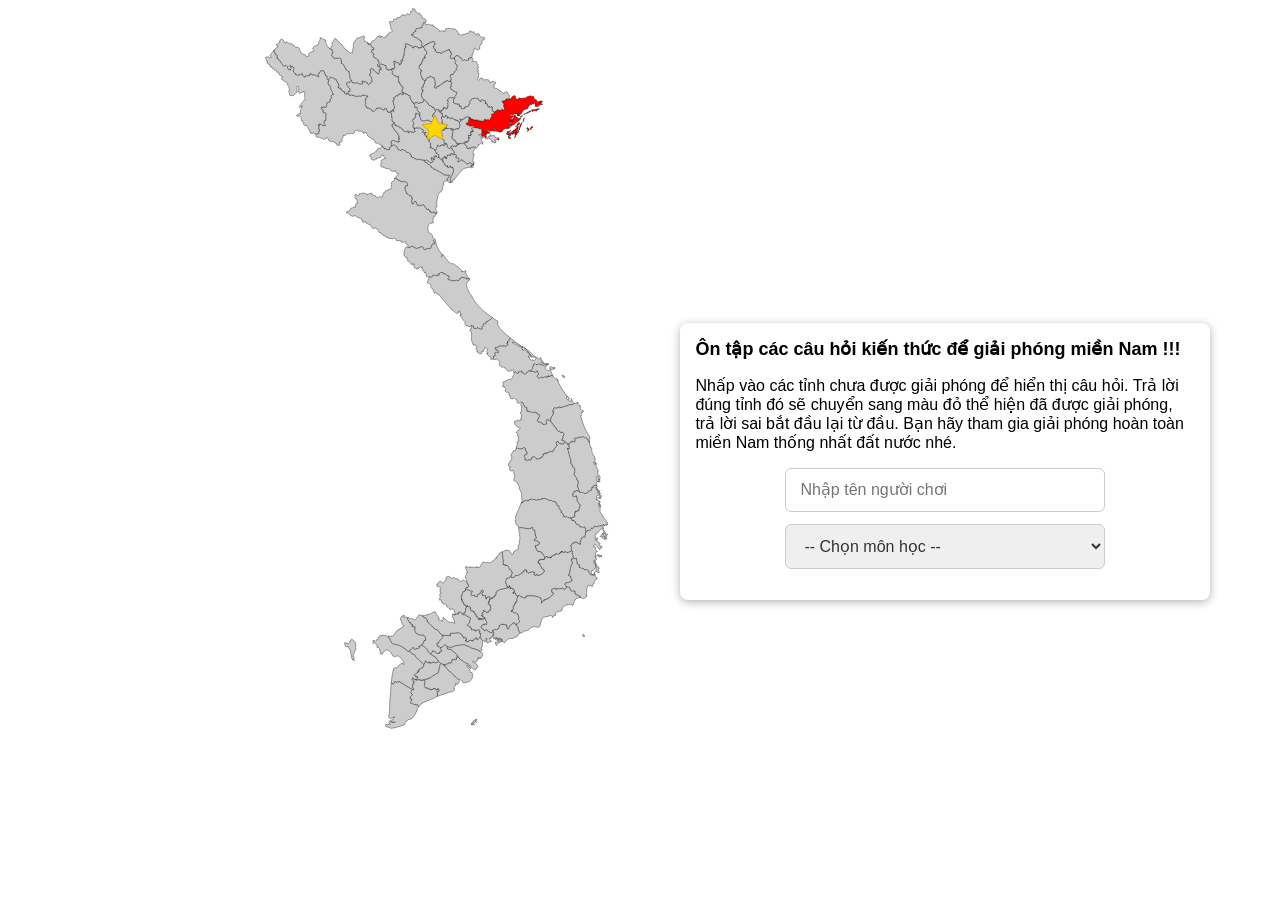
==== commit 55c46f51: "update: choose subject feature; feat: demo log player  history" ====
--- a/index.html
+++ b/index.html
@@ -16,24 +16,19 @@
       sang màu đỏ thể hiện đã được giải phóng, trả lời sai bắt đầu lại từ đầu. Bạn hãy tham gia
       giải phóng hoàn toàn miền Nam thống nhất đất nước nhé.
     </p>
+    <input id="playerName" type="text" placeholder="Nhập tên người chơi">
+    <select id="chooseSubject">
+      <option value="">-- Chọn môn học --</option>
+      <option value="Khoa học">Khoa học</option>
+      <option value="Tin học">Tin học</option>
+      <option value="Sử địa">Sử địa</option>
+      <option value="Tiếng Anh">Tiếng Anh</option>
+      <option value="Công nghệ">Công nghệ</option>
+      <option value="Từ vựng">Từ vựng</option>
+    </select>
+    <p id="loadingMessage" style="text-align: center"></p>
     <button id="readyBtn">Quyết tâm</button>
-    <div id="chooseSubject">
-      <button onclick="fetchQuestions('./grade_seventh/computer_science_ses1_mid.json')">
-        Tin học kỳ 1
-      </button>
-      <button onclick="fetchQuestions('./grade_seventh/english_ses1_mid.json')">
-        Tiếng Anh kỳ 1
-      </button>
-      <button onclick="fetchQuestions('./grade_seventh/history_geography_ses1_mid.json')">
-        Lịch sử - Địa lý kỳ 1
-      </button>
-      <button onclick="fetchQuestions('./grade_seventh/technology_ses1_mid.json')">
-        Công nghệ kỳ 1
-      </button>
-      <button onclick="fetchQuestions('./grade_seventh/vocabulary_practice_ses1_mid.json')">
-        Từ vựng kỳ 1
-      </button>
-    </div>
+    </select>
   </div>
   <div id="questionDiv" style="display: none">
     <div id="questionText" class="question-text"></div>
@@ -46,14 +41,14 @@
   </div>
   <div id="gameOverDiv">
     <h2>Bạn đã thua!</h2>
-    <button id="restartBtn">Chơi lại</button>
+    <button class="restartBtn">Chơi lại</button>
   </div>
   <div id="fixedSvg">
     <object type="image/svg+xml" data="is.svg"></object>
   </div>
   <div id="victoryDiv">
     🎉 Bạn đã giải phóng hoàn toàn miền Nam thống nhất đất nước! 🎉
-    <button id="restartBtn">Chơi lại</button>
+    <button class="restartBtn">Chơi lại</button>
   </div>
 
   <div id="player" style="width: 0; height: 0; overflow: hidden"></div>
@@ -259,7 +254,7 @@
       fill="gold" stroke="goldenrod" stroke-width="1" transform="translate(188.91844940185547,134.22325897216797)">
     </polygon>
   </svg>
-  <script src="./script.js"></script>
+  <script src="./script.js" defer></script>
 </body>
 
 </html>
--- a/style.css
+++ b/style.css
@@ -85,24 +85,28 @@
   border-radius: 8px;
   z-index: 1000; /* đảm bảo nó phủ lên SVG */
 }
+#playerName,
 #chooseSubject {
-  display: flex;
-  flex-direction: column;
-  justify-content: center;
-}
-#chooseSubject button {
-  background-color: #f5f5f5;
-  border: 1px solid #ccc;
-  border-radius: 4px;
-  padding: 10px 16px;
-  margin: 4px;
-  font-size: 1rem;
-  cursor: pointer;
-  transition: background-color 0.2s ease, color 0.2s ease;
-}
-#chooseSubject button:hover {
-  background-color: #007bff; /* xanh dương */
-  color: #fff;
+  display: block;
+  box-sizing: border-box;
+  width: 100%;
+  max-width: 320px;
+  margin: 12px auto;
+  padding: 12px 14px;
+  font-size: 16px;
+  color: #333;
+  border: 1px solid #ccc;
+  border-radius: 6px;
+  outline: none;
+  transition: border-color 0.2s ease, box-shadow 0.2s ease;
+}
+#playerName:focus,
+#chooseSubject:focus {
+  border-color: #077af3;
+  box-shadow: 0 0 0 3px rgba(7, 122, 243, 0.15);
+}
+#chooseSubject {
+  cursor: pointer;
 }
 #readyBtn {
   display: none;
